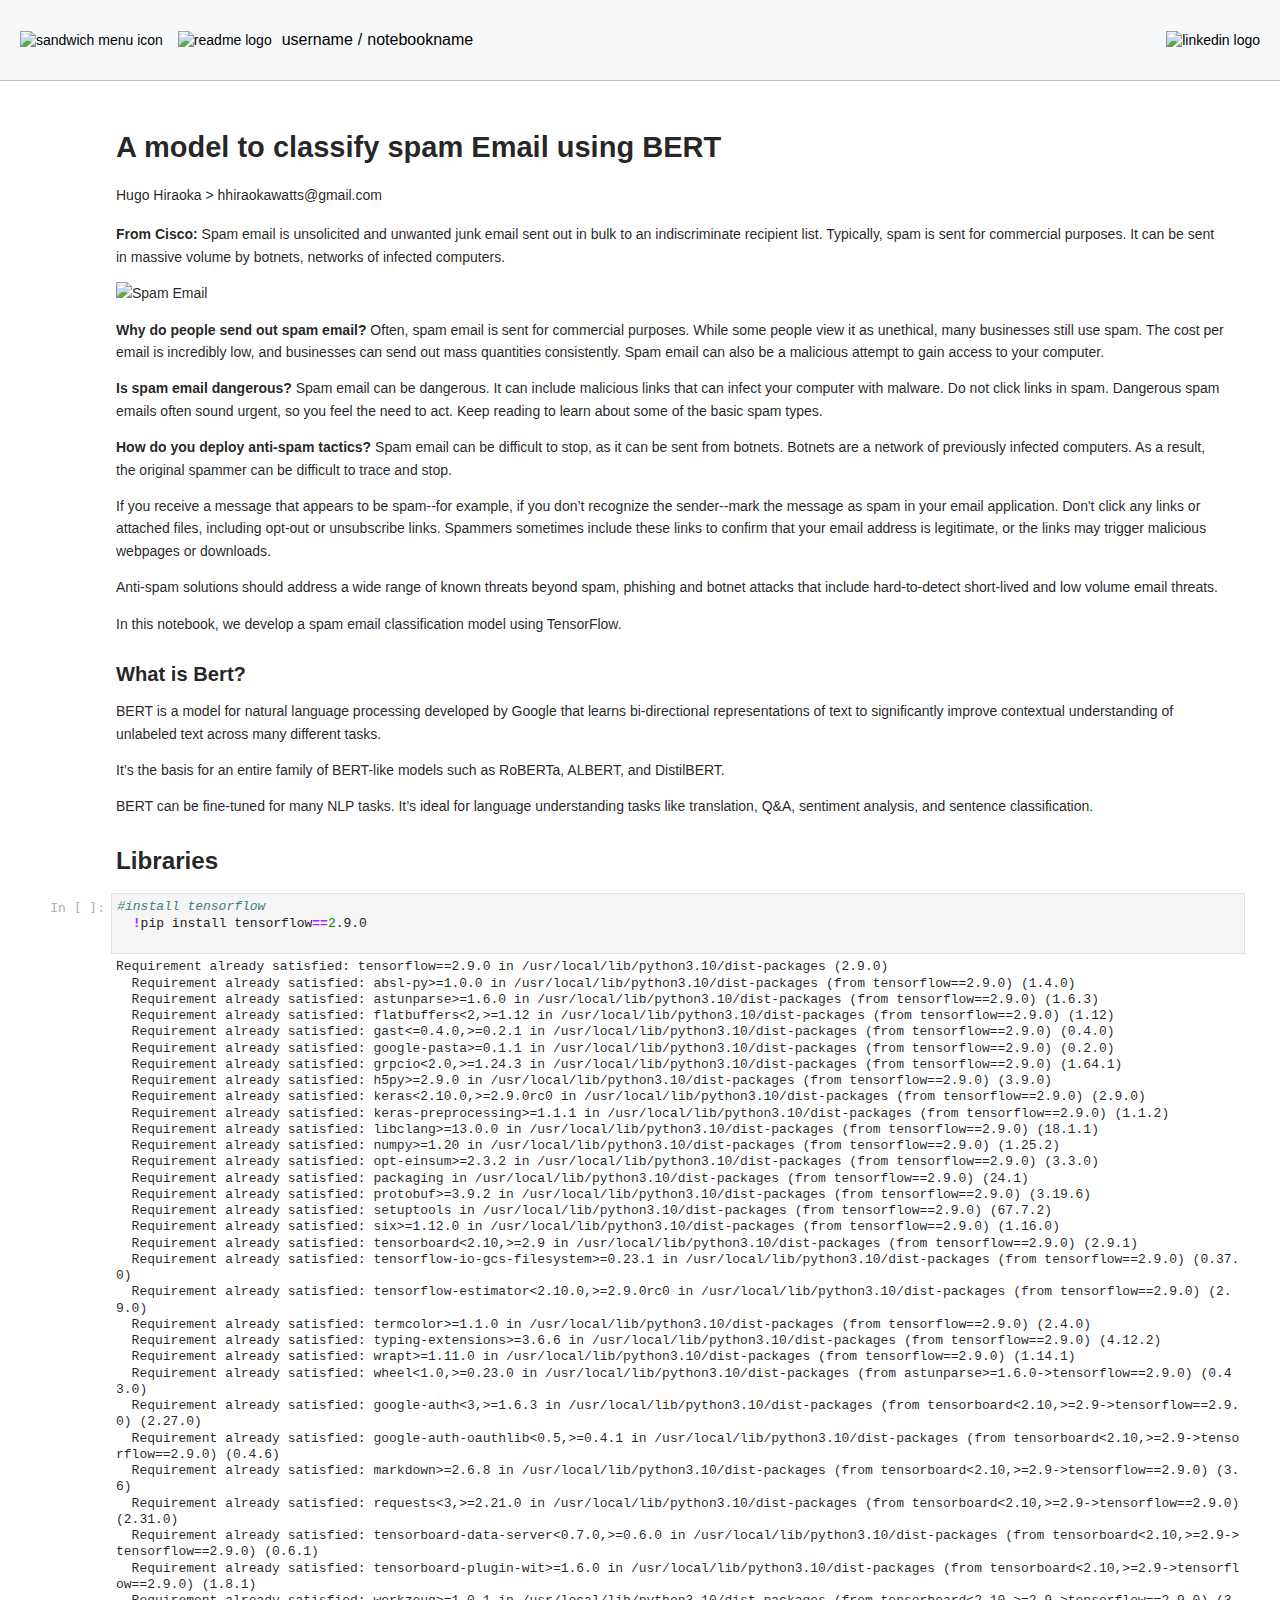
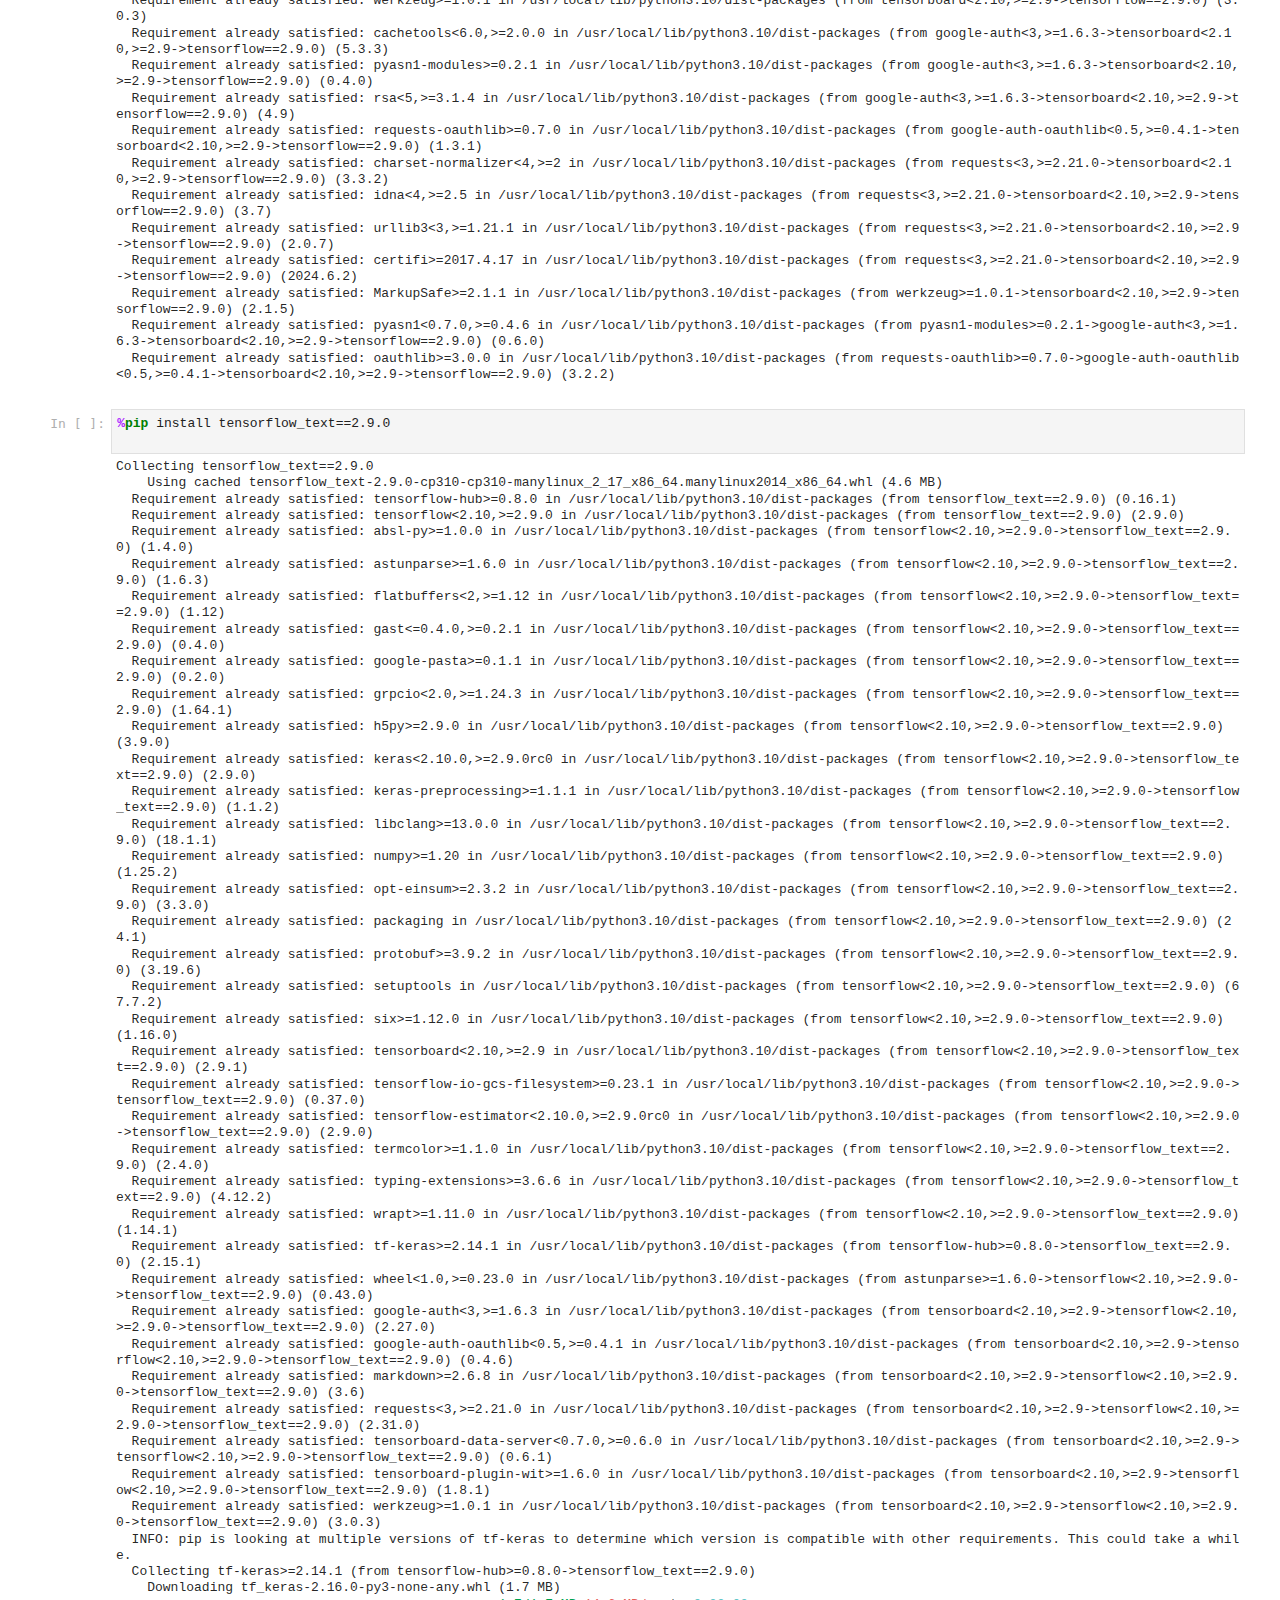
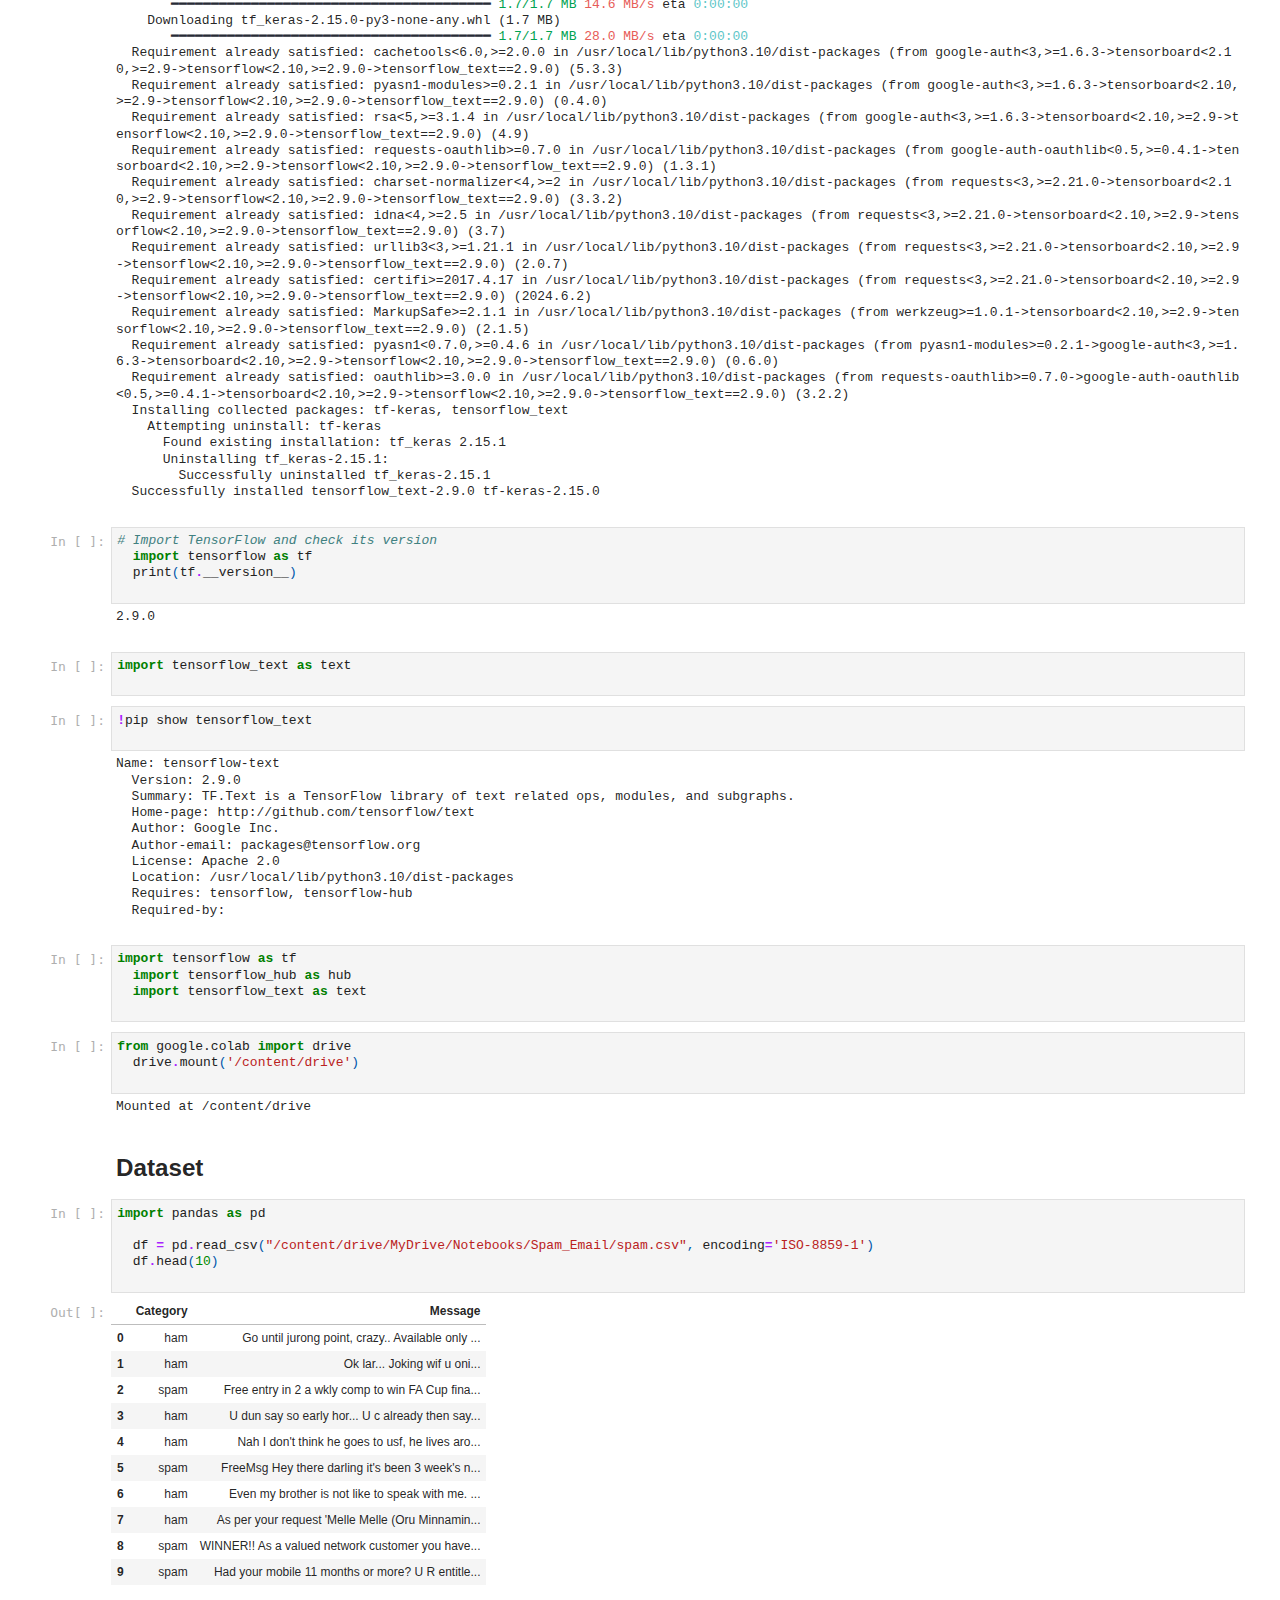
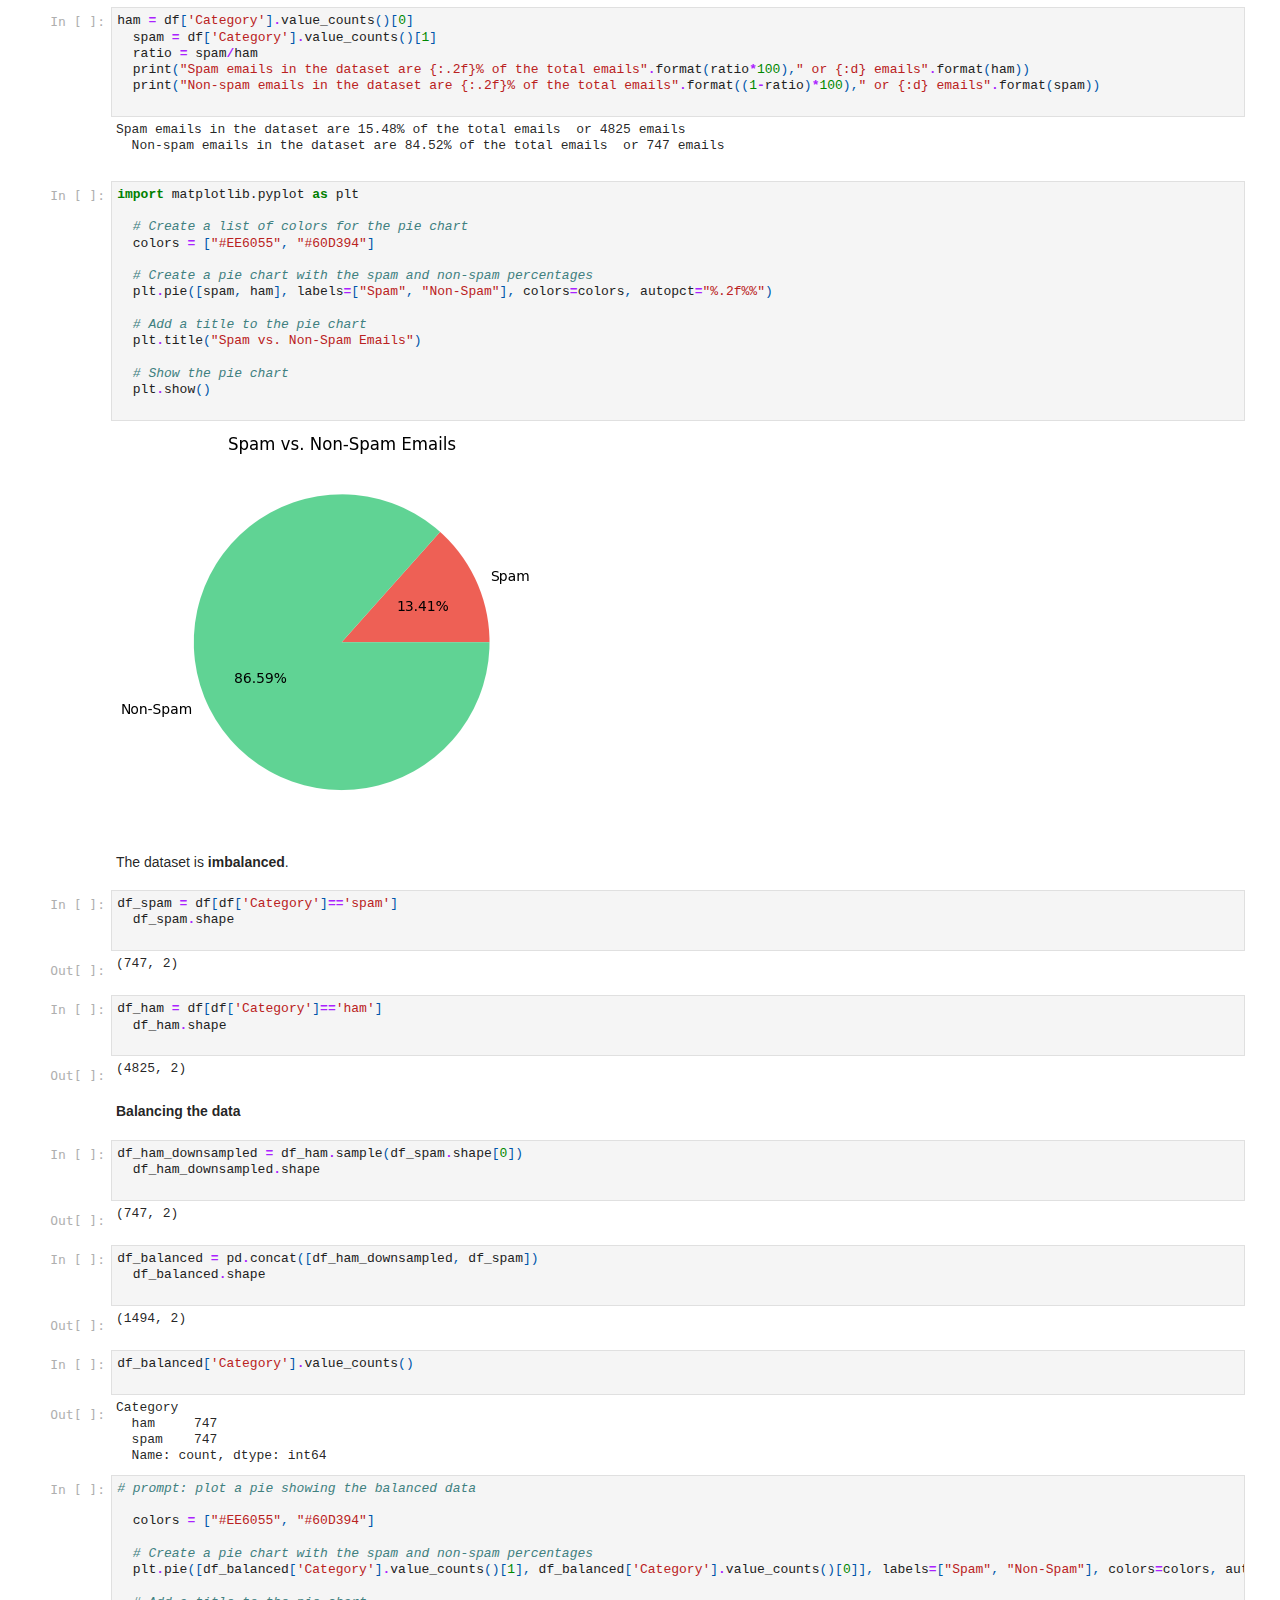
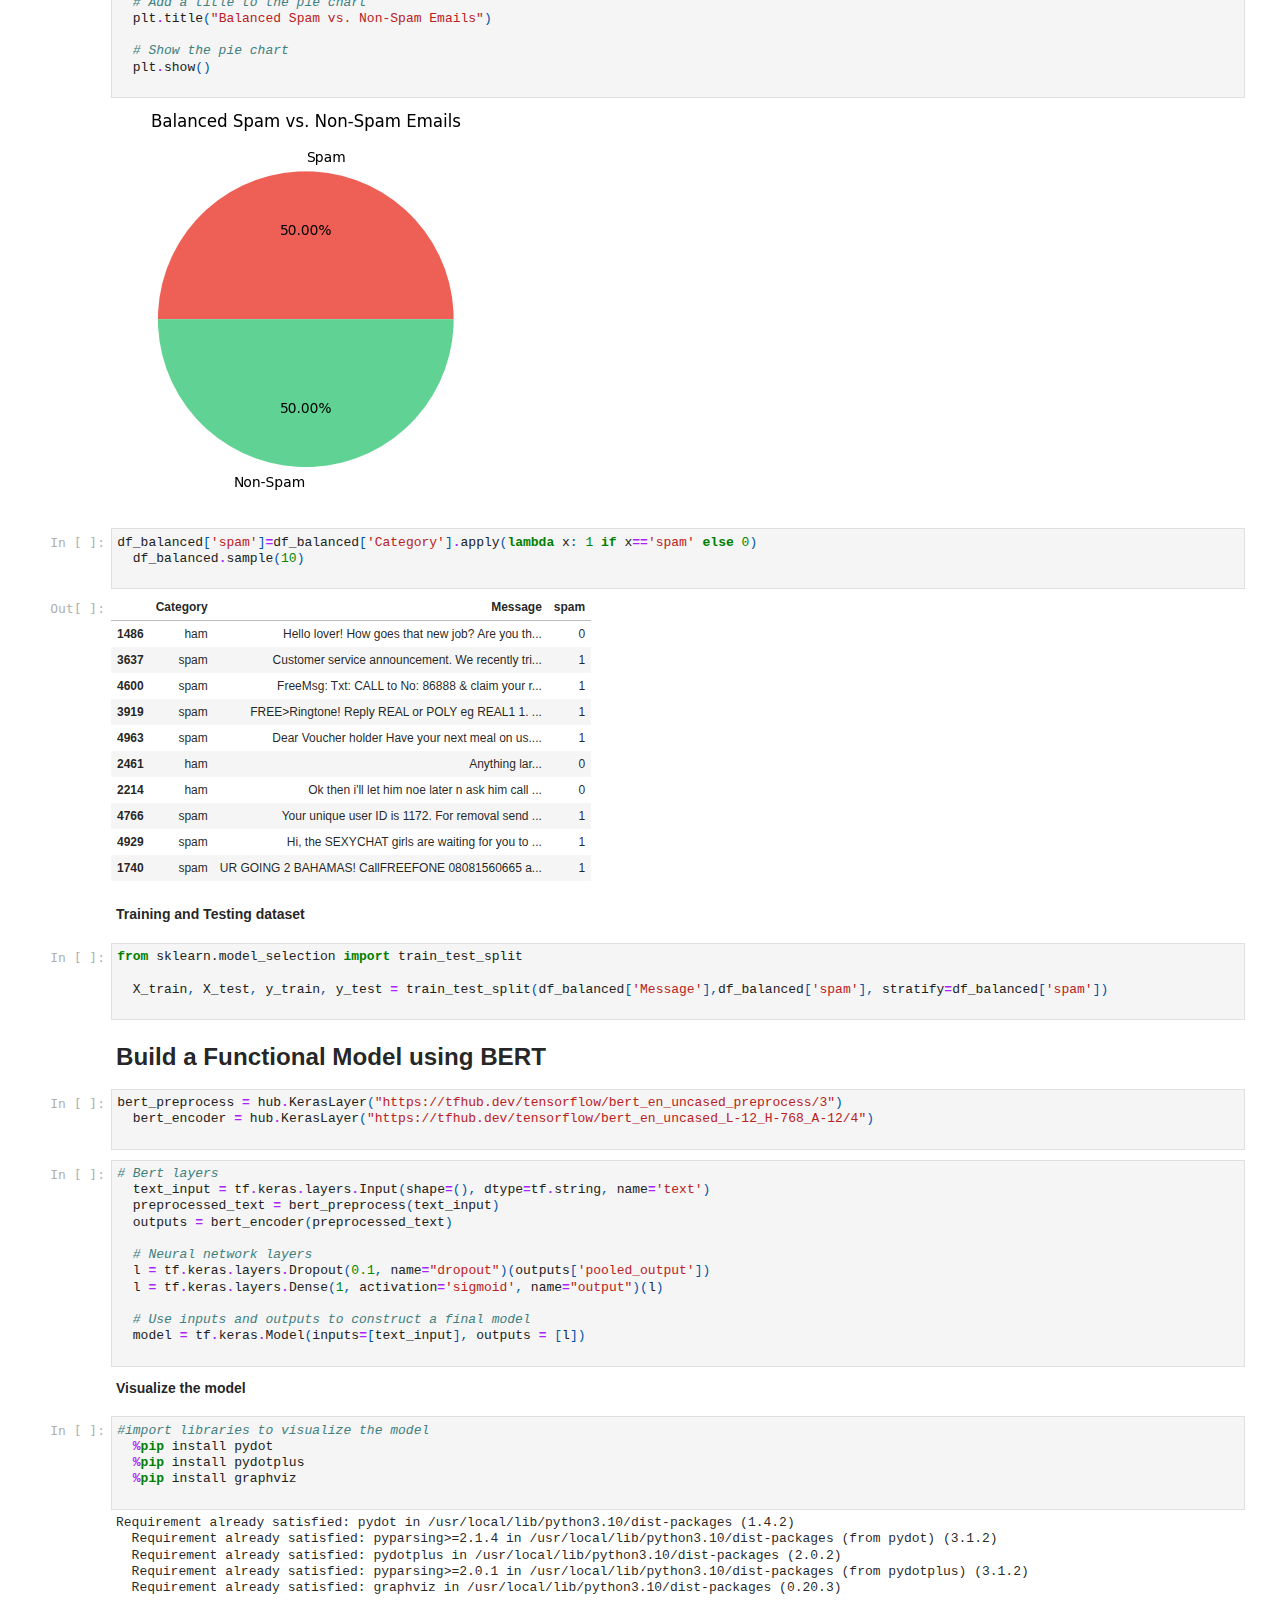
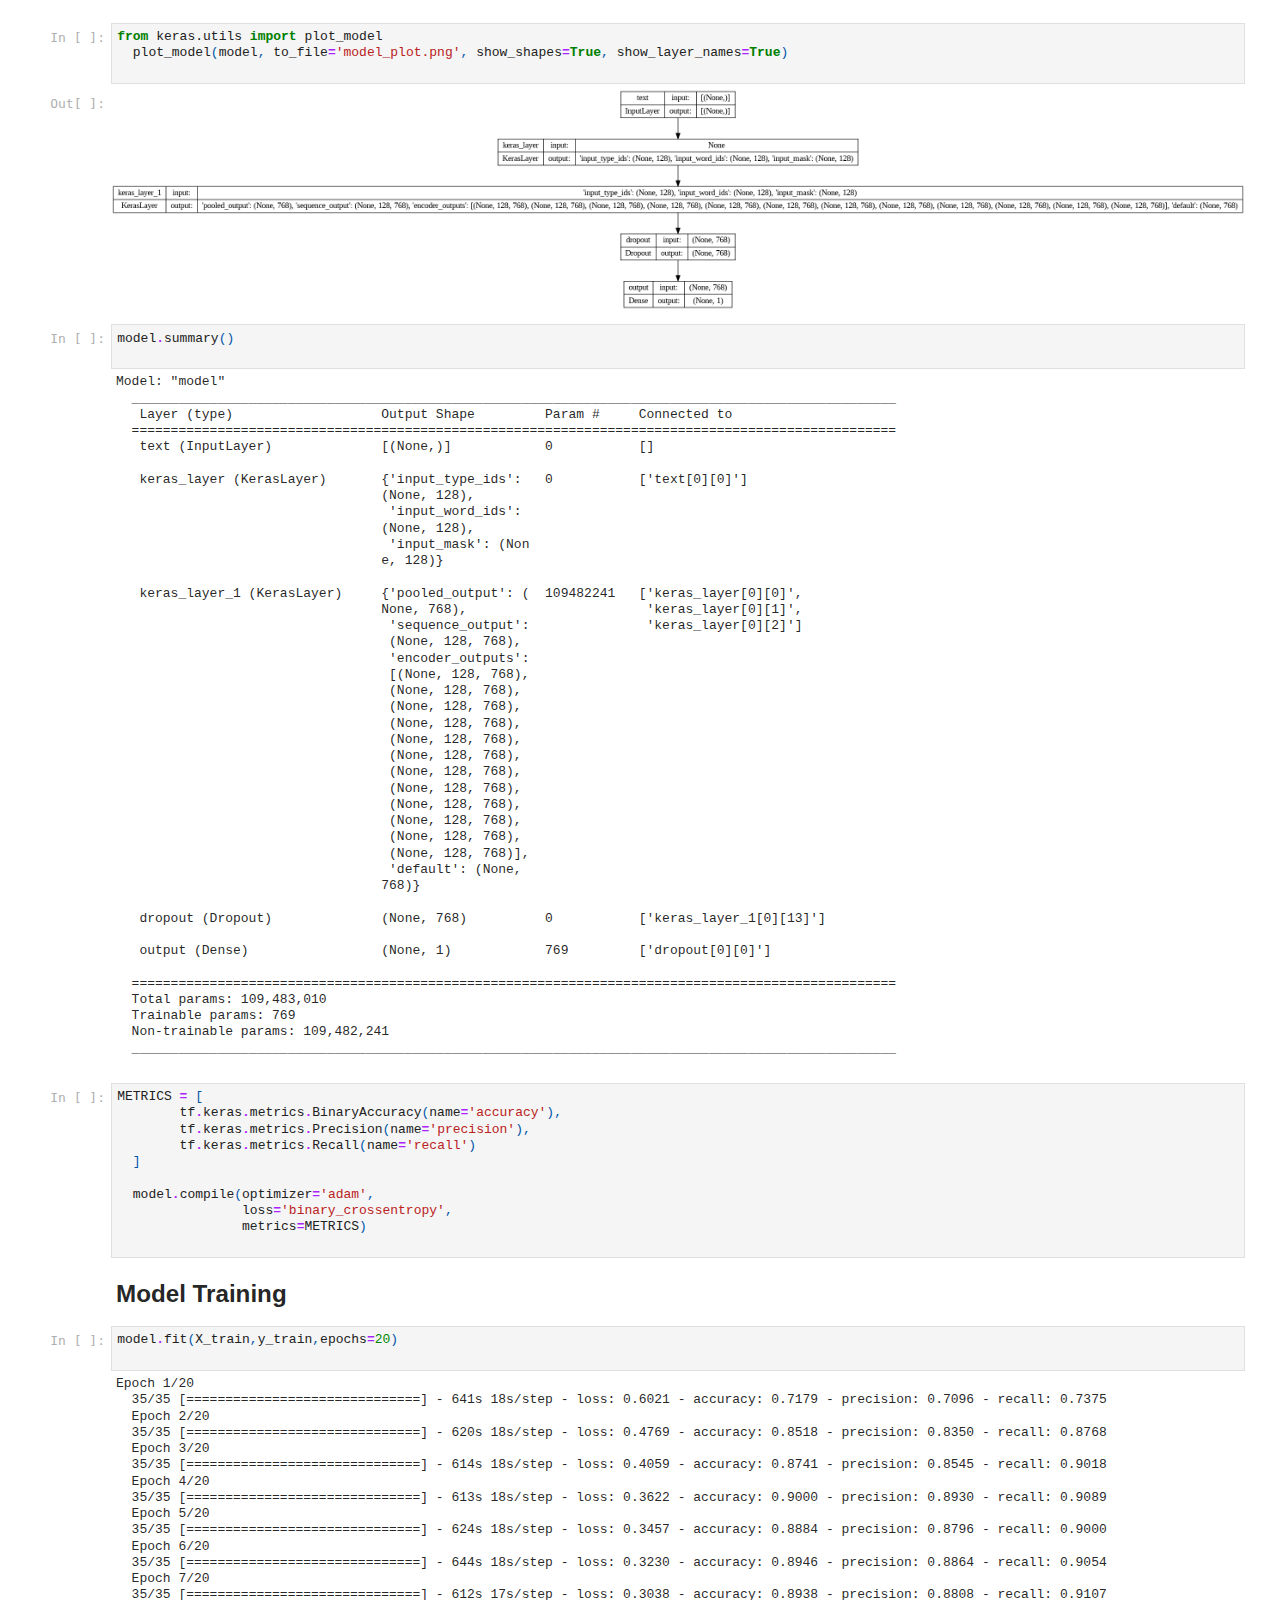
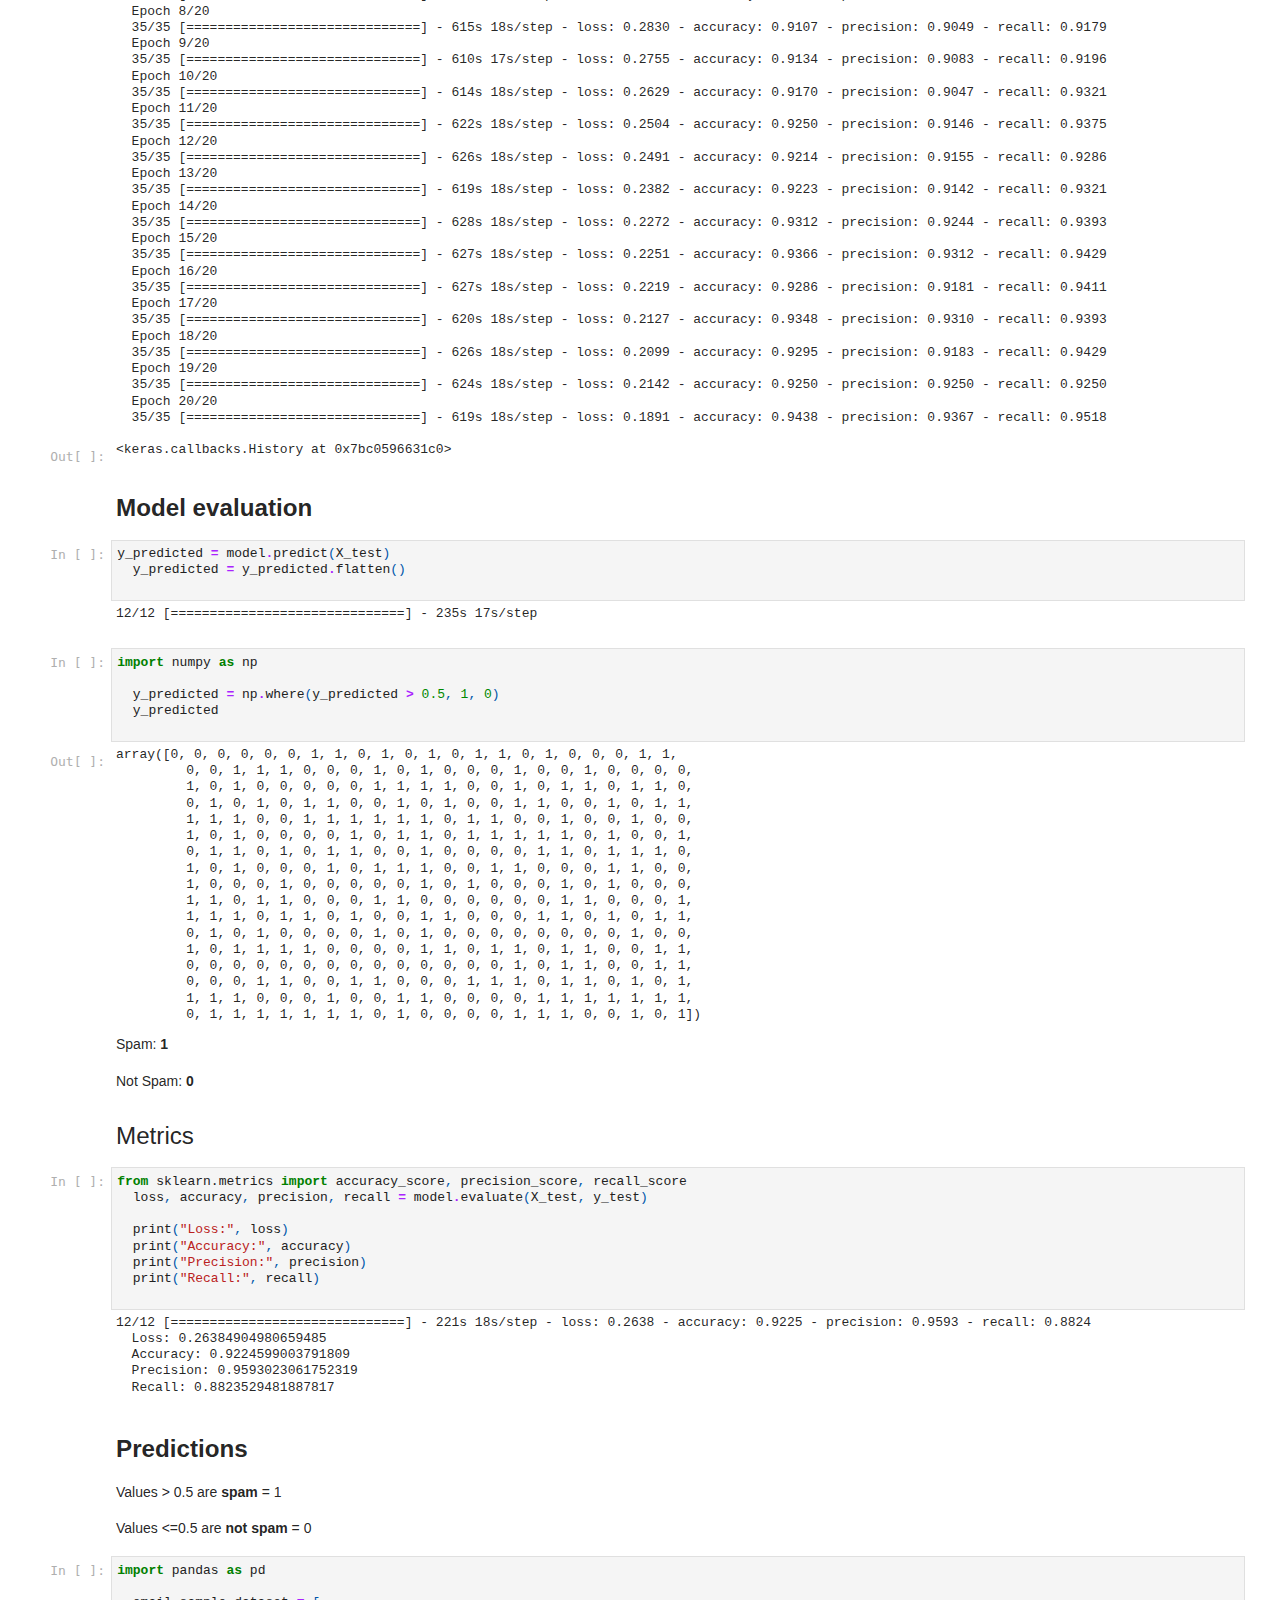
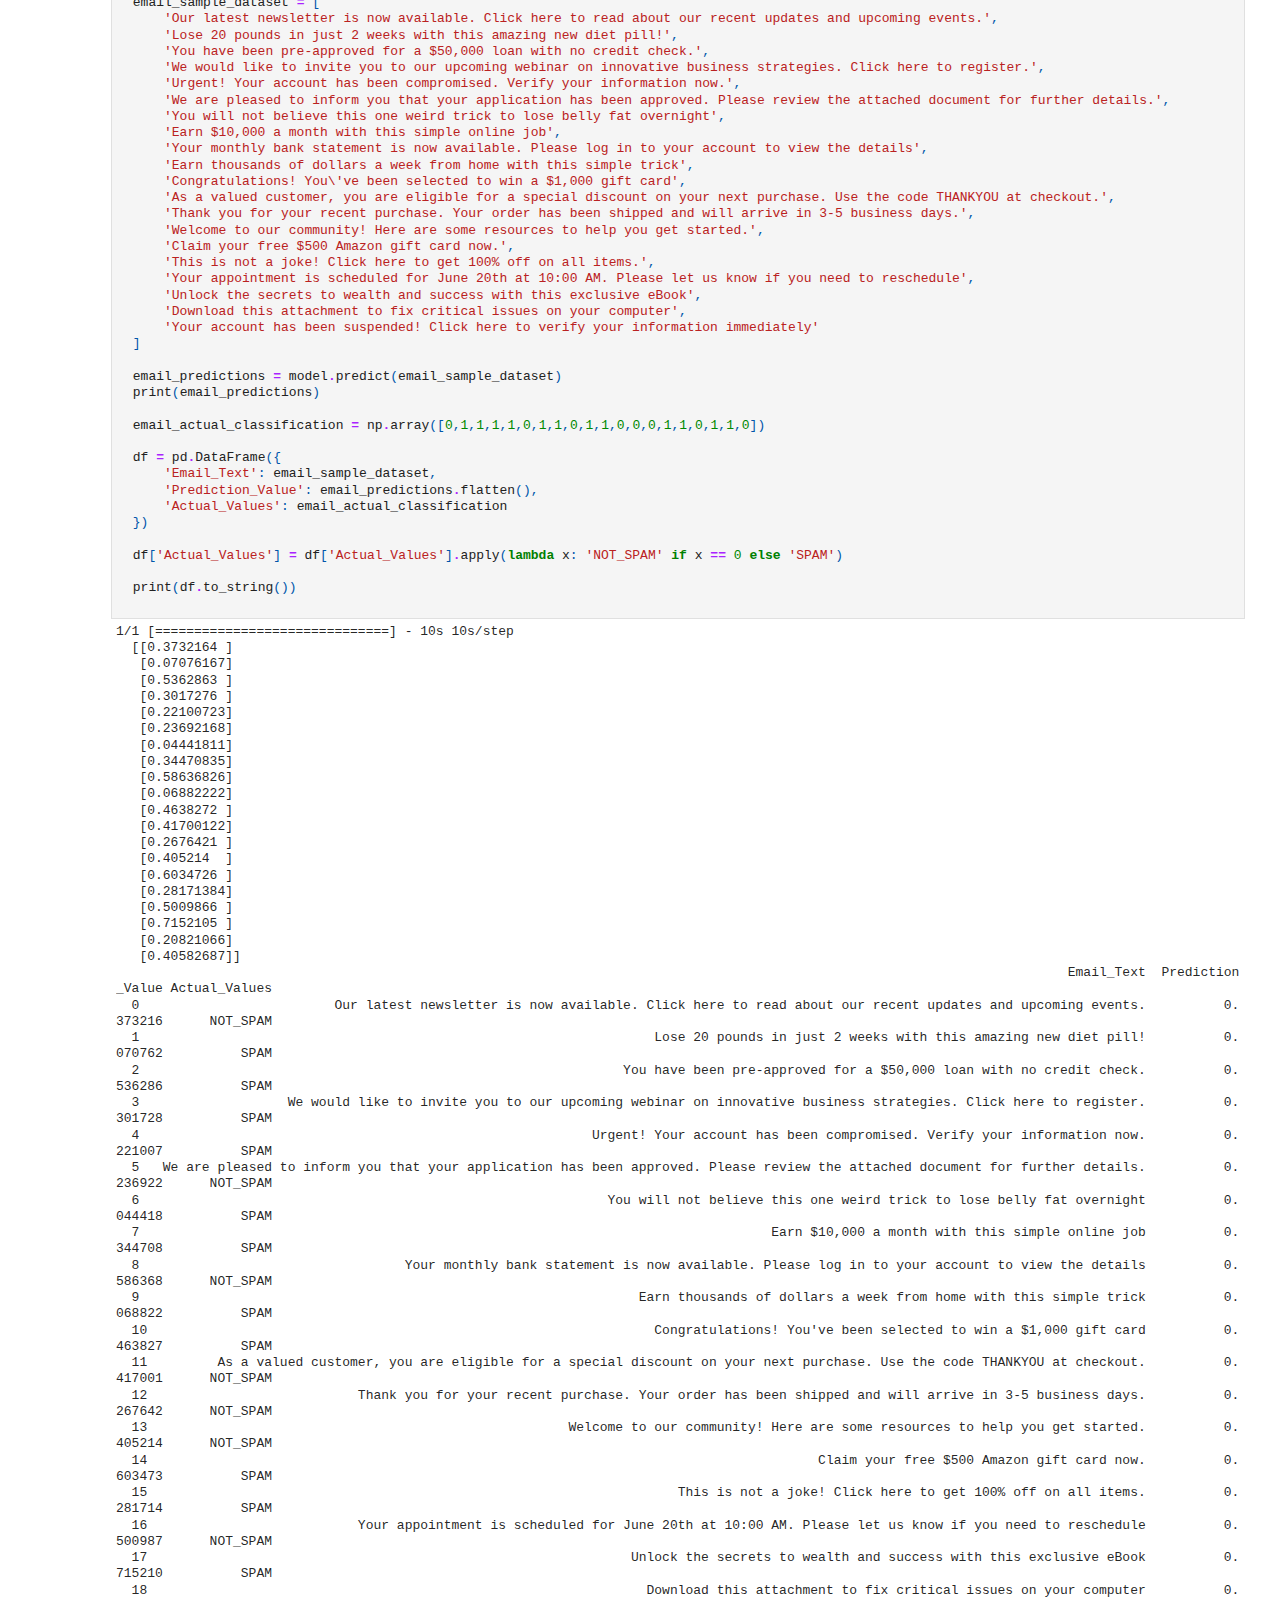
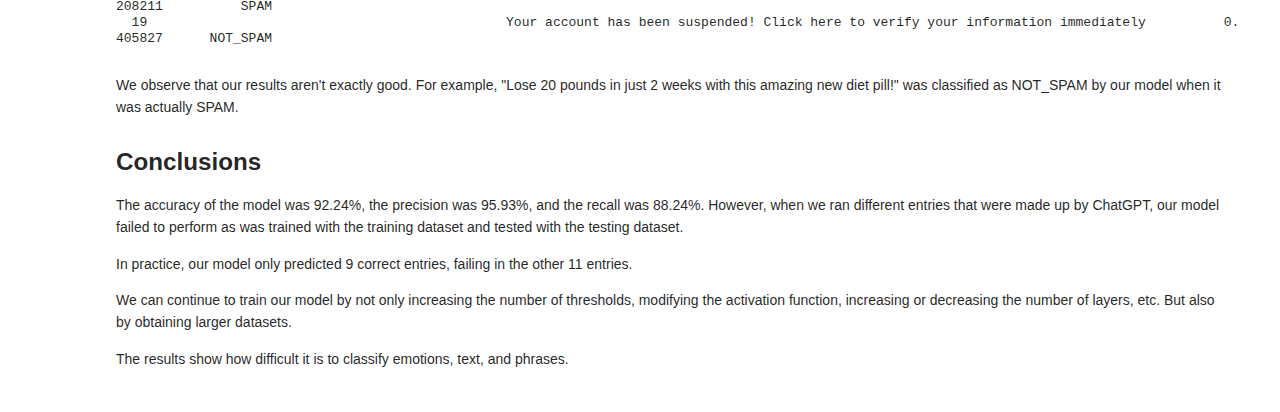
==== html/Spam_Email_Classification_Using_BERT.html @ 84a0e03e "Update Spam_Email_Classification_Using_BERT.html" ====
<!DOCTYPE html>
<html lang="en">
<head>
    <meta charset="UTF-8">
    <meta name="viewport" content="width=device-width, initial-scale=1.0">
    <title>Classifying SPAM Email using BERT</title>
    <link rel="icon" type="image/png" href="https://i.imgur.com/IUThkpz.png">
    <link rel="stylesheet" href="/html/css/style_default_jpnb.css">
    <link rel="stylesheet" href="/html/css/style_root_jpnb.css">
    <link rel="stylesheet" href="/html/css/style_this_jpnb.css">
    <script src="https://cdnjs.cloudflare.com/ajax/libs/require.js/2.1.10/require.min.js"></script>
    <script src="https://cdnjs.cloudflare.com/ajax/libs/mathjax/2.7.7/latest.js?config=TeX-AMS_CHTML-full,Safe"> </script>
    <script src="/html/js/default_jpnb.js"></script>
    <script src="/html/js/this_jpnb.js"></script>

</head>

<body>

<div class="topnav">

  <!-- menu icon -->
    <div class="menu" onclick="openNav()">
        <img src="https://i.imgur.com/5QTyC8t.png" alt="sandwich menu icon" width="40" height="40">
    </div>

  <!-- logo Github Readme -->
  <div>
    <a href="#" class="readme-logo tooltip">
        <img src="https://i.imgur.com/Tx6W1vk.png" alt="readme logo" width="42" height="42"
        onmouseover="this.src='https://i.imgur.com/MhDLJoQ.png'"
        onmouseout="this.src='https://i.imgur.com/Tx6W1vk.png'">
        <span class = "tooltiptext">Read Me</span>
    </a>
  </div>

  <!-- Redirects -->
  <div>
    <a href="#" class="text-link tooltip github-overview-link github-overview-name">username
      <span class = "tooltiptext">Go to Overview</span>
    </a>
  </div>
  <div>
  <span class="separator">/</span>
</div>
<div>
  <a href="#" class="text-link tooltip notebookname-link repo-link">notebookname
    <span class = "tooltiptext">Go to Repo</span>
  </a>
</div>
  <a href="#" class="linkedin-logo">
        <img src="https://i.imgur.com/BMiO4ZT.png" alt="linkedin logo" width="40" height="40"
            onmouseover="this.src='https://i.imgur.com/v4r7fEl.png'"
            onmouseout="this.src='https://i.imgur.com/BMiO4ZT.png'">
  </a>
</div>

<div id="mySidenav" class="sidenav">
    <div class="top-row">
        <a href="javascript:void(0)" class="closebtn" onclick="closeNav()">
            <img src="https://i.imgur.com/RwoiHv7.png" alt="close button" width="40" height="40"
                 onmouseover="this.src='https://i.imgur.com/4j71j92.png'"
                 onmouseout="this.src='https://i.imgur.com/RwoiHv7.png'">
        </a>
        <a href="#" class="sidenav-github">
            <img src="https://i.imgur.com/wZhK0QJ.png" alt="github logo" width="40" height="40">
        </a>
    </div>

<!-- github pages: username.github.io -->
    <div class="menu-opt1-group">
        <a href="#" class="menu-opt1">
            <img src="https://i.imgur.com/lYqE3UX.png" alt="menu option 1 logo" width="30" height="30" class="menu-opt1-logo">
            <span class="menu-opt1-txt">Home</span>
        </a>
    </div>

<!--github repositories tab-->
    <div class="menu-opt2-group">
        <a href="#" class="menu-opt2">
            <img src="https://i.imgur.com/DLN6L4t.png" alt="menu option 2 logo" width="30" height="30" class="menu-opt2-logo">
            <span class="menu-opt2-txt">My Repositories</span>
        </a>
    </div>

<!-- google portfolio tab -->
<div class="menu-opt3-group">
    <a href="#" class="menu-opt3">
        <img src="https://i.imgur.com/y32xVjU.png" alt="menu option 3 logo" width="30" height="30" class="menu-opt3-logo">
        <span class="menu-opt3-txt">Portfolio</span>
    </a>
</div>

<!-- google site bio tab -->
<div class="menu-opt4-group">
    <a href="#" class="menu-opt4">
        <img src="#" alt="menu option 4 logo" width="24" height="24" class="menu-opt4-logo">
        <span class="menu-opt4-txt">Bio</span>
    </a>
</div>

<div class="menu-kaggle-group">
  <a href="#" class="menu-kaggle">
    <img src="https://i.imgur.com/mgzKTjJ.png" alt="kaggle profile logo" width="24" height="24" class="kaggle-profile-logo">
      <img src="https://i.imgur.com/LEefLUF.png" alt="kaggle brand logo" height="20">
    </a>
</div>

<!-- Divider Line -->
<div class="menu-divider"></div>

<div class="menu-opt5-group">
     <a href="#" class="menu-opt5">
         <span class="menu-repository-txt">List of Repositories</span>
     </a>
</div>

<!--<div class="repositories">-->
<ul id="repositories-list">
         <!-- This is where dynamic content will be added -->
    </ul>
<!--</div>-->


</div>

<!-- ENTER CONTENT BELOW -->

<div class="content">

<script> init_mathjax();</script>

  <div class="jp-Notebook" data-jp-theme-light="true" data-jp-theme-name="JupyterLab Light">

  <div class="jp-Cell jp-MarkdownCell jp-Notebook-cell">
  <div class="jp-Cell-inputWrapper">
  <div class="jp-Collapser jp-InputCollapser jp-Cell-inputCollapser">
  </div>
  <div class="jp-InputArea jp-Cell-inputArea"><div class="jp-InputPrompt jp-InputArea-prompt">
  </div><div class="jp-RenderedHTMLCommon jp-RenderedMarkdown jp-MarkdownOutput " data-mime-type="text/markdown">
  <h1 id="A-model-to-classify-spam-Email-using-BERT"><strong>A model to classify spam Email using BERT</strong><a class="anchor-link" href="#A-model-to-classify-spam-Email-using-BERT">&#182;</a></h1>
  </div>
  </div>
  </div>
  </div>
  <div class="jp-Cell jp-MarkdownCell jp-Notebook-cell">
  <div class="jp-Cell-inputWrapper">
  <div class="jp-Collapser jp-InputCollapser jp-Cell-inputCollapser">
  </div>
  <div class="jp-InputArea jp-Cell-inputArea"><div class="jp-InputPrompt jp-InputArea-prompt">
  </div><div class="jp-RenderedHTMLCommon jp-RenderedMarkdown jp-MarkdownOutput " data-mime-type="text/markdown">
  <p>Hugo Hiraoka &gt; hhiraokawatts@gmail.com</p>

  </div>
  </div>
  </div>
  </div>
  <div class="jp-Cell jp-MarkdownCell jp-Notebook-cell">
  <div class="jp-Cell-inputWrapper">
  <div class="jp-Collapser jp-InputCollapser jp-Cell-inputCollapser">
  </div>
  <div class="jp-InputArea jp-Cell-inputArea"><div class="jp-InputPrompt jp-InputArea-prompt">
  </div><div class="jp-RenderedHTMLCommon jp-RenderedMarkdown jp-MarkdownOutput " data-mime-type="text/markdown">
  <p><strong>From Cisco:</strong>
  Spam email is unsolicited and unwanted junk email sent out in bulk to an indiscriminate recipient list. Typically, spam is sent for commercial purposes. It can be sent in massive volume by botnets, networks of infected computers.</p>
  <p><img src="https://i.imgur.com/uu13RAq.jpg" alt="Spam Email"></p>
  <p><strong>Why do people send out spam email?</strong>
  Often, spam email is sent for commercial purposes. While some people view it as unethical, many businesses still use spam. The cost per email is incredibly low, and businesses can send out mass quantities consistently. Spam email can also be a malicious attempt to gain access to your computer.</p>
  <p><strong>Is spam email dangerous?</strong>
  Spam email can be dangerous. It can include malicious links that can infect your computer with malware. Do not click links in spam. Dangerous spam emails often sound urgent, so you feel the need to act. Keep reading to learn about some of the basic spam types.</p>
  <p><strong>How do you deploy anti-spam tactics?</strong>
  Spam email can be difficult to stop, as it can be sent from botnets. Botnets are a network of previously infected computers. As a result, the original spammer can be difficult to trace and stop.</p>
  <p>If you receive a message that appears to be spam--for example, if you don’t recognize the sender--mark the message as spam in your email application. Don't click any links or attached files, including opt-out or unsubscribe links. Spammers sometimes include these links to confirm that your email address is legitimate, or the links may trigger malicious webpages or downloads.</p>
  <p>Anti-spam solutions should address a wide range of known threats beyond spam, phishing and botnet attacks that include hard-to-detect short-lived and low volume email threats.</p>
  <p>In this notebook, we develop a spam email classification model using TensorFlow.</p>

  </div>
  </div>
  </div>
  </div>
  <div class="jp-Cell jp-MarkdownCell jp-Notebook-cell">
  <div class="jp-Cell-inputWrapper">
  <div class="jp-Collapser jp-InputCollapser jp-Cell-inputCollapser">
  </div>
  <div class="jp-InputArea jp-Cell-inputArea"><div class="jp-InputPrompt jp-InputArea-prompt">
  </div><div class="jp-RenderedHTMLCommon jp-RenderedMarkdown jp-MarkdownOutput " data-mime-type="text/markdown">
  <h3 id="What-is-Bert?"><strong>What is Bert?</strong><a class="anchor-link" href="#What-is-Bert?">&#182;</a></h3><p>BERT is a model for natural language processing developed by Google that learns bi-directional representations of text to significantly improve contextual understanding of unlabeled text across many different tasks.</p>
  <p>It’s the basis for an entire family of BERT-like models such as RoBERTa, ALBERT, and DistilBERT.</p>
  <p>BERT can be fine-tuned for many NLP tasks. It’s ideal for language understanding tasks like translation, Q&amp;A, sentiment analysis, and sentence classification.</p>

  </div>
  </div>
  </div>
  </div>
  <div class="jp-Cell jp-MarkdownCell jp-Notebook-cell">
  <div class="jp-Cell-inputWrapper">
  <div class="jp-Collapser jp-InputCollapser jp-Cell-inputCollapser">
  </div>
  <div class="jp-InputArea jp-Cell-inputArea"><div class="jp-InputPrompt jp-InputArea-prompt">
  </div><div class="jp-RenderedHTMLCommon jp-RenderedMarkdown jp-MarkdownOutput " data-mime-type="text/markdown">
  <h2 id="Libraries"><strong>Libraries</strong><a class="anchor-link" href="#Libraries">&#182;</a></h2>
  </div>
  </div>
  </div>
  </div><div class="jp-Cell jp-CodeCell jp-Notebook-cell   ">
  <div class="jp-Cell-inputWrapper">
  <div class="jp-Collapser jp-InputCollapser jp-Cell-inputCollapser">
  </div>
  <div class="jp-InputArea jp-Cell-inputArea">
  <div class="jp-InputPrompt jp-InputArea-prompt">In&nbsp;[&nbsp;]:</div>
  <div class="jp-CodeMirrorEditor jp-Editor jp-InputArea-editor" data-type="inline">
       <div class="CodeMirror cm-s-jupyter">
  <div class=" highlight hl-ipython3"><pre><span></span><span class="c1">#install tensorflow</span>
  <span class="o">!</span>pip<span class="w"> </span>install<span class="w"> </span><span class="nv">tensorflow</span><span class="o">==</span><span class="m">2</span>.9.0
  </pre></div>

       </div>
  </div>
  </div>
  </div>

  <div class="jp-Cell-outputWrapper">
  <div class="jp-Collapser jp-OutputCollapser jp-Cell-outputCollapser">
  </div>


  <div class="jp-OutputArea jp-Cell-outputArea">

  <div class="jp-OutputArea-child">


      <div class="jp-OutputPrompt jp-OutputArea-prompt"></div>


  <div class="jp-RenderedText jp-OutputArea-output" data-mime-type="text/plain">
  <pre>Requirement already satisfied: tensorflow==2.9.0 in /usr/local/lib/python3.10/dist-packages (2.9.0)
  Requirement already satisfied: absl-py&gt;=1.0.0 in /usr/local/lib/python3.10/dist-packages (from tensorflow==2.9.0) (1.4.0)
  Requirement already satisfied: astunparse&gt;=1.6.0 in /usr/local/lib/python3.10/dist-packages (from tensorflow==2.9.0) (1.6.3)
  Requirement already satisfied: flatbuffers&lt;2,&gt;=1.12 in /usr/local/lib/python3.10/dist-packages (from tensorflow==2.9.0) (1.12)
  Requirement already satisfied: gast&lt;=0.4.0,&gt;=0.2.1 in /usr/local/lib/python3.10/dist-packages (from tensorflow==2.9.0) (0.4.0)
  Requirement already satisfied: google-pasta&gt;=0.1.1 in /usr/local/lib/python3.10/dist-packages (from tensorflow==2.9.0) (0.2.0)
  Requirement already satisfied: grpcio&lt;2.0,&gt;=1.24.3 in /usr/local/lib/python3.10/dist-packages (from tensorflow==2.9.0) (1.64.1)
  Requirement already satisfied: h5py&gt;=2.9.0 in /usr/local/lib/python3.10/dist-packages (from tensorflow==2.9.0) (3.9.0)
  Requirement already satisfied: keras&lt;2.10.0,&gt;=2.9.0rc0 in /usr/local/lib/python3.10/dist-packages (from tensorflow==2.9.0) (2.9.0)
  Requirement already satisfied: keras-preprocessing&gt;=1.1.1 in /usr/local/lib/python3.10/dist-packages (from tensorflow==2.9.0) (1.1.2)
  Requirement already satisfied: libclang&gt;=13.0.0 in /usr/local/lib/python3.10/dist-packages (from tensorflow==2.9.0) (18.1.1)
  Requirement already satisfied: numpy&gt;=1.20 in /usr/local/lib/python3.10/dist-packages (from tensorflow==2.9.0) (1.25.2)
  Requirement already satisfied: opt-einsum&gt;=2.3.2 in /usr/local/lib/python3.10/dist-packages (from tensorflow==2.9.0) (3.3.0)
  Requirement already satisfied: packaging in /usr/local/lib/python3.10/dist-packages (from tensorflow==2.9.0) (24.1)
  Requirement already satisfied: protobuf&gt;=3.9.2 in /usr/local/lib/python3.10/dist-packages (from tensorflow==2.9.0) (3.19.6)
  Requirement already satisfied: setuptools in /usr/local/lib/python3.10/dist-packages (from tensorflow==2.9.0) (67.7.2)
  Requirement already satisfied: six&gt;=1.12.0 in /usr/local/lib/python3.10/dist-packages (from tensorflow==2.9.0) (1.16.0)
  Requirement already satisfied: tensorboard&lt;2.10,&gt;=2.9 in /usr/local/lib/python3.10/dist-packages (from tensorflow==2.9.0) (2.9.1)
  Requirement already satisfied: tensorflow-io-gcs-filesystem&gt;=0.23.1 in /usr/local/lib/python3.10/dist-packages (from tensorflow==2.9.0) (0.37.0)
  Requirement already satisfied: tensorflow-estimator&lt;2.10.0,&gt;=2.9.0rc0 in /usr/local/lib/python3.10/dist-packages (from tensorflow==2.9.0) (2.9.0)
  Requirement already satisfied: termcolor&gt;=1.1.0 in /usr/local/lib/python3.10/dist-packages (from tensorflow==2.9.0) (2.4.0)
  Requirement already satisfied: typing-extensions&gt;=3.6.6 in /usr/local/lib/python3.10/dist-packages (from tensorflow==2.9.0) (4.12.2)
  Requirement already satisfied: wrapt&gt;=1.11.0 in /usr/local/lib/python3.10/dist-packages (from tensorflow==2.9.0) (1.14.1)
  Requirement already satisfied: wheel&lt;1.0,&gt;=0.23.0 in /usr/local/lib/python3.10/dist-packages (from astunparse&gt;=1.6.0-&gt;tensorflow==2.9.0) (0.43.0)
  Requirement already satisfied: google-auth&lt;3,&gt;=1.6.3 in /usr/local/lib/python3.10/dist-packages (from tensorboard&lt;2.10,&gt;=2.9-&gt;tensorflow==2.9.0) (2.27.0)
  Requirement already satisfied: google-auth-oauthlib&lt;0.5,&gt;=0.4.1 in /usr/local/lib/python3.10/dist-packages (from tensorboard&lt;2.10,&gt;=2.9-&gt;tensorflow==2.9.0) (0.4.6)
  Requirement already satisfied: markdown&gt;=2.6.8 in /usr/local/lib/python3.10/dist-packages (from tensorboard&lt;2.10,&gt;=2.9-&gt;tensorflow==2.9.0) (3.6)
  Requirement already satisfied: requests&lt;3,&gt;=2.21.0 in /usr/local/lib/python3.10/dist-packages (from tensorboard&lt;2.10,&gt;=2.9-&gt;tensorflow==2.9.0) (2.31.0)
  Requirement already satisfied: tensorboard-data-server&lt;0.7.0,&gt;=0.6.0 in /usr/local/lib/python3.10/dist-packages (from tensorboard&lt;2.10,&gt;=2.9-&gt;tensorflow==2.9.0) (0.6.1)
  Requirement already satisfied: tensorboard-plugin-wit&gt;=1.6.0 in /usr/local/lib/python3.10/dist-packages (from tensorboard&lt;2.10,&gt;=2.9-&gt;tensorflow==2.9.0) (1.8.1)
  Requirement already satisfied: werkzeug&gt;=1.0.1 in /usr/local/lib/python3.10/dist-packages (from tensorboard&lt;2.10,&gt;=2.9-&gt;tensorflow==2.9.0) (3.0.3)
  Requirement already satisfied: cachetools&lt;6.0,&gt;=2.0.0 in /usr/local/lib/python3.10/dist-packages (from google-auth&lt;3,&gt;=1.6.3-&gt;tensorboard&lt;2.10,&gt;=2.9-&gt;tensorflow==2.9.0) (5.3.3)
  Requirement already satisfied: pyasn1-modules&gt;=0.2.1 in /usr/local/lib/python3.10/dist-packages (from google-auth&lt;3,&gt;=1.6.3-&gt;tensorboard&lt;2.10,&gt;=2.9-&gt;tensorflow==2.9.0) (0.4.0)
  Requirement already satisfied: rsa&lt;5,&gt;=3.1.4 in /usr/local/lib/python3.10/dist-packages (from google-auth&lt;3,&gt;=1.6.3-&gt;tensorboard&lt;2.10,&gt;=2.9-&gt;tensorflow==2.9.0) (4.9)
  Requirement already satisfied: requests-oauthlib&gt;=0.7.0 in /usr/local/lib/python3.10/dist-packages (from google-auth-oauthlib&lt;0.5,&gt;=0.4.1-&gt;tensorboard&lt;2.10,&gt;=2.9-&gt;tensorflow==2.9.0) (1.3.1)
  Requirement already satisfied: charset-normalizer&lt;4,&gt;=2 in /usr/local/lib/python3.10/dist-packages (from requests&lt;3,&gt;=2.21.0-&gt;tensorboard&lt;2.10,&gt;=2.9-&gt;tensorflow==2.9.0) (3.3.2)
  Requirement already satisfied: idna&lt;4,&gt;=2.5 in /usr/local/lib/python3.10/dist-packages (from requests&lt;3,&gt;=2.21.0-&gt;tensorboard&lt;2.10,&gt;=2.9-&gt;tensorflow==2.9.0) (3.7)
  Requirement already satisfied: urllib3&lt;3,&gt;=1.21.1 in /usr/local/lib/python3.10/dist-packages (from requests&lt;3,&gt;=2.21.0-&gt;tensorboard&lt;2.10,&gt;=2.9-&gt;tensorflow==2.9.0) (2.0.7)
  Requirement already satisfied: certifi&gt;=2017.4.17 in /usr/local/lib/python3.10/dist-packages (from requests&lt;3,&gt;=2.21.0-&gt;tensorboard&lt;2.10,&gt;=2.9-&gt;tensorflow==2.9.0) (2024.6.2)
  Requirement already satisfied: MarkupSafe&gt;=2.1.1 in /usr/local/lib/python3.10/dist-packages (from werkzeug&gt;=1.0.1-&gt;tensorboard&lt;2.10,&gt;=2.9-&gt;tensorflow==2.9.0) (2.1.5)
  Requirement already satisfied: pyasn1&lt;0.7.0,&gt;=0.4.6 in /usr/local/lib/python3.10/dist-packages (from pyasn1-modules&gt;=0.2.1-&gt;google-auth&lt;3,&gt;=1.6.3-&gt;tensorboard&lt;2.10,&gt;=2.9-&gt;tensorflow==2.9.0) (0.6.0)
  Requirement already satisfied: oauthlib&gt;=3.0.0 in /usr/local/lib/python3.10/dist-packages (from requests-oauthlib&gt;=0.7.0-&gt;google-auth-oauthlib&lt;0.5,&gt;=0.4.1-&gt;tensorboard&lt;2.10,&gt;=2.9-&gt;tensorflow==2.9.0) (3.2.2)
  </pre>
  </div>
  </div>

  </div>

  </div>

  </div><div class="jp-Cell jp-CodeCell jp-Notebook-cell   ">
  <div class="jp-Cell-inputWrapper">
  <div class="jp-Collapser jp-InputCollapser jp-Cell-inputCollapser">
  </div>
  <div class="jp-InputArea jp-Cell-inputArea">
  <div class="jp-InputPrompt jp-InputArea-prompt">In&nbsp;[&nbsp;]:</div>
  <div class="jp-CodeMirrorEditor jp-Editor jp-InputArea-editor" data-type="inline">
       <div class="CodeMirror cm-s-jupyter">
  <div class=" highlight hl-ipython3"><pre><span></span><span class="o">%</span><span class="k">pip</span> install tensorflow_text==2.9.0
  </pre></div>

       </div>
  </div>
  </div>
  </div>

  <div class="jp-Cell-outputWrapper">
  <div class="jp-Collapser jp-OutputCollapser jp-Cell-outputCollapser">
  </div>


  <div class="jp-OutputArea jp-Cell-outputArea">

  <div class="jp-OutputArea-child">


      <div class="jp-OutputPrompt jp-OutputArea-prompt"></div>


  <div class="jp-RenderedText jp-OutputArea-output" data-mime-type="text/plain">
  <pre>Collecting tensorflow_text==2.9.0
    Using cached tensorflow_text-2.9.0-cp310-cp310-manylinux_2_17_x86_64.manylinux2014_x86_64.whl (4.6 MB)
  Requirement already satisfied: tensorflow-hub&gt;=0.8.0 in /usr/local/lib/python3.10/dist-packages (from tensorflow_text==2.9.0) (0.16.1)
  Requirement already satisfied: tensorflow&lt;2.10,&gt;=2.9.0 in /usr/local/lib/python3.10/dist-packages (from tensorflow_text==2.9.0) (2.9.0)
  Requirement already satisfied: absl-py&gt;=1.0.0 in /usr/local/lib/python3.10/dist-packages (from tensorflow&lt;2.10,&gt;=2.9.0-&gt;tensorflow_text==2.9.0) (1.4.0)
  Requirement already satisfied: astunparse&gt;=1.6.0 in /usr/local/lib/python3.10/dist-packages (from tensorflow&lt;2.10,&gt;=2.9.0-&gt;tensorflow_text==2.9.0) (1.6.3)
  Requirement already satisfied: flatbuffers&lt;2,&gt;=1.12 in /usr/local/lib/python3.10/dist-packages (from tensorflow&lt;2.10,&gt;=2.9.0-&gt;tensorflow_text==2.9.0) (1.12)
  Requirement already satisfied: gast&lt;=0.4.0,&gt;=0.2.1 in /usr/local/lib/python3.10/dist-packages (from tensorflow&lt;2.10,&gt;=2.9.0-&gt;tensorflow_text==2.9.0) (0.4.0)
  Requirement already satisfied: google-pasta&gt;=0.1.1 in /usr/local/lib/python3.10/dist-packages (from tensorflow&lt;2.10,&gt;=2.9.0-&gt;tensorflow_text==2.9.0) (0.2.0)
  Requirement already satisfied: grpcio&lt;2.0,&gt;=1.24.3 in /usr/local/lib/python3.10/dist-packages (from tensorflow&lt;2.10,&gt;=2.9.0-&gt;tensorflow_text==2.9.0) (1.64.1)
  Requirement already satisfied: h5py&gt;=2.9.0 in /usr/local/lib/python3.10/dist-packages (from tensorflow&lt;2.10,&gt;=2.9.0-&gt;tensorflow_text==2.9.0) (3.9.0)
  Requirement already satisfied: keras&lt;2.10.0,&gt;=2.9.0rc0 in /usr/local/lib/python3.10/dist-packages (from tensorflow&lt;2.10,&gt;=2.9.0-&gt;tensorflow_text==2.9.0) (2.9.0)
  Requirement already satisfied: keras-preprocessing&gt;=1.1.1 in /usr/local/lib/python3.10/dist-packages (from tensorflow&lt;2.10,&gt;=2.9.0-&gt;tensorflow_text==2.9.0) (1.1.2)
  Requirement already satisfied: libclang&gt;=13.0.0 in /usr/local/lib/python3.10/dist-packages (from tensorflow&lt;2.10,&gt;=2.9.0-&gt;tensorflow_text==2.9.0) (18.1.1)
  Requirement already satisfied: numpy&gt;=1.20 in /usr/local/lib/python3.10/dist-packages (from tensorflow&lt;2.10,&gt;=2.9.0-&gt;tensorflow_text==2.9.0) (1.25.2)
  Requirement already satisfied: opt-einsum&gt;=2.3.2 in /usr/local/lib/python3.10/dist-packages (from tensorflow&lt;2.10,&gt;=2.9.0-&gt;tensorflow_text==2.9.0) (3.3.0)
  Requirement already satisfied: packaging in /usr/local/lib/python3.10/dist-packages (from tensorflow&lt;2.10,&gt;=2.9.0-&gt;tensorflow_text==2.9.0) (24.1)
  Requirement already satisfied: protobuf&gt;=3.9.2 in /usr/local/lib/python3.10/dist-packages (from tensorflow&lt;2.10,&gt;=2.9.0-&gt;tensorflow_text==2.9.0) (3.19.6)
  Requirement already satisfied: setuptools in /usr/local/lib/python3.10/dist-packages (from tensorflow&lt;2.10,&gt;=2.9.0-&gt;tensorflow_text==2.9.0) (67.7.2)
  Requirement already satisfied: six&gt;=1.12.0 in /usr/local/lib/python3.10/dist-packages (from tensorflow&lt;2.10,&gt;=2.9.0-&gt;tensorflow_text==2.9.0) (1.16.0)
  Requirement already satisfied: tensorboard&lt;2.10,&gt;=2.9 in /usr/local/lib/python3.10/dist-packages (from tensorflow&lt;2.10,&gt;=2.9.0-&gt;tensorflow_text==2.9.0) (2.9.1)
  Requirement already satisfied: tensorflow-io-gcs-filesystem&gt;=0.23.1 in /usr/local/lib/python3.10/dist-packages (from tensorflow&lt;2.10,&gt;=2.9.0-&gt;tensorflow_text==2.9.0) (0.37.0)
  Requirement already satisfied: tensorflow-estimator&lt;2.10.0,&gt;=2.9.0rc0 in /usr/local/lib/python3.10/dist-packages (from tensorflow&lt;2.10,&gt;=2.9.0-&gt;tensorflow_text==2.9.0) (2.9.0)
  Requirement already satisfied: termcolor&gt;=1.1.0 in /usr/local/lib/python3.10/dist-packages (from tensorflow&lt;2.10,&gt;=2.9.0-&gt;tensorflow_text==2.9.0) (2.4.0)
  Requirement already satisfied: typing-extensions&gt;=3.6.6 in /usr/local/lib/python3.10/dist-packages (from tensorflow&lt;2.10,&gt;=2.9.0-&gt;tensorflow_text==2.9.0) (4.12.2)
  Requirement already satisfied: wrapt&gt;=1.11.0 in /usr/local/lib/python3.10/dist-packages (from tensorflow&lt;2.10,&gt;=2.9.0-&gt;tensorflow_text==2.9.0) (1.14.1)
  Requirement already satisfied: tf-keras&gt;=2.14.1 in /usr/local/lib/python3.10/dist-packages (from tensorflow-hub&gt;=0.8.0-&gt;tensorflow_text==2.9.0) (2.15.1)
  Requirement already satisfied: wheel&lt;1.0,&gt;=0.23.0 in /usr/local/lib/python3.10/dist-packages (from astunparse&gt;=1.6.0-&gt;tensorflow&lt;2.10,&gt;=2.9.0-&gt;tensorflow_text==2.9.0) (0.43.0)
  Requirement already satisfied: google-auth&lt;3,&gt;=1.6.3 in /usr/local/lib/python3.10/dist-packages (from tensorboard&lt;2.10,&gt;=2.9-&gt;tensorflow&lt;2.10,&gt;=2.9.0-&gt;tensorflow_text==2.9.0) (2.27.0)
  Requirement already satisfied: google-auth-oauthlib&lt;0.5,&gt;=0.4.1 in /usr/local/lib/python3.10/dist-packages (from tensorboard&lt;2.10,&gt;=2.9-&gt;tensorflow&lt;2.10,&gt;=2.9.0-&gt;tensorflow_text==2.9.0) (0.4.6)
  Requirement already satisfied: markdown&gt;=2.6.8 in /usr/local/lib/python3.10/dist-packages (from tensorboard&lt;2.10,&gt;=2.9-&gt;tensorflow&lt;2.10,&gt;=2.9.0-&gt;tensorflow_text==2.9.0) (3.6)
  Requirement already satisfied: requests&lt;3,&gt;=2.21.0 in /usr/local/lib/python3.10/dist-packages (from tensorboard&lt;2.10,&gt;=2.9-&gt;tensorflow&lt;2.10,&gt;=2.9.0-&gt;tensorflow_text==2.9.0) (2.31.0)
  Requirement already satisfied: tensorboard-data-server&lt;0.7.0,&gt;=0.6.0 in /usr/local/lib/python3.10/dist-packages (from tensorboard&lt;2.10,&gt;=2.9-&gt;tensorflow&lt;2.10,&gt;=2.9.0-&gt;tensorflow_text==2.9.0) (0.6.1)
  Requirement already satisfied: tensorboard-plugin-wit&gt;=1.6.0 in /usr/local/lib/python3.10/dist-packages (from tensorboard&lt;2.10,&gt;=2.9-&gt;tensorflow&lt;2.10,&gt;=2.9.0-&gt;tensorflow_text==2.9.0) (1.8.1)
  Requirement already satisfied: werkzeug&gt;=1.0.1 in /usr/local/lib/python3.10/dist-packages (from tensorboard&lt;2.10,&gt;=2.9-&gt;tensorflow&lt;2.10,&gt;=2.9.0-&gt;tensorflow_text==2.9.0) (3.0.3)
  INFO: pip is looking at multiple versions of tf-keras to determine which version is compatible with other requirements. This could take a while.
  Collecting tf-keras&gt;=2.14.1 (from tensorflow-hub&gt;=0.8.0-&gt;tensorflow_text==2.9.0)
    Downloading tf_keras-2.16.0-py3-none-any.whl (1.7 MB)
       <span class="ansi-black-intense-fg">━━━━━━━━━━━━━━━━━━━━━━━━━━━━━━━━━━━━━━━━</span> <span class="ansi-green-fg">1.7/1.7 MB</span> <span class="ansi-red-fg">14.6 MB/s</span> eta <span class="ansi-cyan-fg">0:00:00</span>
    Downloading tf_keras-2.15.0-py3-none-any.whl (1.7 MB)
       <span class="ansi-black-intense-fg">━━━━━━━━━━━━━━━━━━━━━━━━━━━━━━━━━━━━━━━━</span> <span class="ansi-green-fg">1.7/1.7 MB</span> <span class="ansi-red-fg">28.0 MB/s</span> eta <span class="ansi-cyan-fg">0:00:00</span>
  Requirement already satisfied: cachetools&lt;6.0,&gt;=2.0.0 in /usr/local/lib/python3.10/dist-packages (from google-auth&lt;3,&gt;=1.6.3-&gt;tensorboard&lt;2.10,&gt;=2.9-&gt;tensorflow&lt;2.10,&gt;=2.9.0-&gt;tensorflow_text==2.9.0) (5.3.3)
  Requirement already satisfied: pyasn1-modules&gt;=0.2.1 in /usr/local/lib/python3.10/dist-packages (from google-auth&lt;3,&gt;=1.6.3-&gt;tensorboard&lt;2.10,&gt;=2.9-&gt;tensorflow&lt;2.10,&gt;=2.9.0-&gt;tensorflow_text==2.9.0) (0.4.0)
  Requirement already satisfied: rsa&lt;5,&gt;=3.1.4 in /usr/local/lib/python3.10/dist-packages (from google-auth&lt;3,&gt;=1.6.3-&gt;tensorboard&lt;2.10,&gt;=2.9-&gt;tensorflow&lt;2.10,&gt;=2.9.0-&gt;tensorflow_text==2.9.0) (4.9)
  Requirement already satisfied: requests-oauthlib&gt;=0.7.0 in /usr/local/lib/python3.10/dist-packages (from google-auth-oauthlib&lt;0.5,&gt;=0.4.1-&gt;tensorboard&lt;2.10,&gt;=2.9-&gt;tensorflow&lt;2.10,&gt;=2.9.0-&gt;tensorflow_text==2.9.0) (1.3.1)
  Requirement already satisfied: charset-normalizer&lt;4,&gt;=2 in /usr/local/lib/python3.10/dist-packages (from requests&lt;3,&gt;=2.21.0-&gt;tensorboard&lt;2.10,&gt;=2.9-&gt;tensorflow&lt;2.10,&gt;=2.9.0-&gt;tensorflow_text==2.9.0) (3.3.2)
  Requirement already satisfied: idna&lt;4,&gt;=2.5 in /usr/local/lib/python3.10/dist-packages (from requests&lt;3,&gt;=2.21.0-&gt;tensorboard&lt;2.10,&gt;=2.9-&gt;tensorflow&lt;2.10,&gt;=2.9.0-&gt;tensorflow_text==2.9.0) (3.7)
  Requirement already satisfied: urllib3&lt;3,&gt;=1.21.1 in /usr/local/lib/python3.10/dist-packages (from requests&lt;3,&gt;=2.21.0-&gt;tensorboard&lt;2.10,&gt;=2.9-&gt;tensorflow&lt;2.10,&gt;=2.9.0-&gt;tensorflow_text==2.9.0) (2.0.7)
  Requirement already satisfied: certifi&gt;=2017.4.17 in /usr/local/lib/python3.10/dist-packages (from requests&lt;3,&gt;=2.21.0-&gt;tensorboard&lt;2.10,&gt;=2.9-&gt;tensorflow&lt;2.10,&gt;=2.9.0-&gt;tensorflow_text==2.9.0) (2024.6.2)
  Requirement already satisfied: MarkupSafe&gt;=2.1.1 in /usr/local/lib/python3.10/dist-packages (from werkzeug&gt;=1.0.1-&gt;tensorboard&lt;2.10,&gt;=2.9-&gt;tensorflow&lt;2.10,&gt;=2.9.0-&gt;tensorflow_text==2.9.0) (2.1.5)
  Requirement already satisfied: pyasn1&lt;0.7.0,&gt;=0.4.6 in /usr/local/lib/python3.10/dist-packages (from pyasn1-modules&gt;=0.2.1-&gt;google-auth&lt;3,&gt;=1.6.3-&gt;tensorboard&lt;2.10,&gt;=2.9-&gt;tensorflow&lt;2.10,&gt;=2.9.0-&gt;tensorflow_text==2.9.0) (0.6.0)
  Requirement already satisfied: oauthlib&gt;=3.0.0 in /usr/local/lib/python3.10/dist-packages (from requests-oauthlib&gt;=0.7.0-&gt;google-auth-oauthlib&lt;0.5,&gt;=0.4.1-&gt;tensorboard&lt;2.10,&gt;=2.9-&gt;tensorflow&lt;2.10,&gt;=2.9.0-&gt;tensorflow_text==2.9.0) (3.2.2)
  Installing collected packages: tf-keras, tensorflow_text
    Attempting uninstall: tf-keras
      Found existing installation: tf_keras 2.15.1
      Uninstalling tf_keras-2.15.1:
        Successfully uninstalled tf_keras-2.15.1
  Successfully installed tensorflow_text-2.9.0 tf-keras-2.15.0
  </pre>
  </div>
  </div>

  </div>

  </div>

  </div><div class="jp-Cell jp-CodeCell jp-Notebook-cell   ">
  <div class="jp-Cell-inputWrapper">
  <div class="jp-Collapser jp-InputCollapser jp-Cell-inputCollapser">
  </div>
  <div class="jp-InputArea jp-Cell-inputArea">
  <div class="jp-InputPrompt jp-InputArea-prompt">In&nbsp;[&nbsp;]:</div>
  <div class="jp-CodeMirrorEditor jp-Editor jp-InputArea-editor" data-type="inline">
       <div class="CodeMirror cm-s-jupyter">
  <div class=" highlight hl-ipython3"><pre><span></span><span class="c1"># Import TensorFlow and check its version</span>
  <span class="kn">import</span> <span class="nn">tensorflow</span> <span class="k">as</span> <span class="nn">tf</span>
  <span class="nb">print</span><span class="p">(</span><span class="n">tf</span><span class="o">.</span><span class="n">__version__</span><span class="p">)</span>
  </pre></div>

       </div>
  </div>
  </div>
  </div>

  <div class="jp-Cell-outputWrapper">
  <div class="jp-Collapser jp-OutputCollapser jp-Cell-outputCollapser">
  </div>


  <div class="jp-OutputArea jp-Cell-outputArea">

  <div class="jp-OutputArea-child">


      <div class="jp-OutputPrompt jp-OutputArea-prompt"></div>


  <div class="jp-RenderedText jp-OutputArea-output" data-mime-type="text/plain">
  <pre>2.9.0
  </pre>
  </div>
  </div>

  </div>

  </div>

  </div><div class="jp-Cell jp-CodeCell jp-Notebook-cell jp-mod-noOutputs  ">
  <div class="jp-Cell-inputWrapper">
  <div class="jp-Collapser jp-InputCollapser jp-Cell-inputCollapser">
  </div>
  <div class="jp-InputArea jp-Cell-inputArea">
  <div class="jp-InputPrompt jp-InputArea-prompt">In&nbsp;[&nbsp;]:</div>
  <div class="jp-CodeMirrorEditor jp-Editor jp-InputArea-editor" data-type="inline">
       <div class="CodeMirror cm-s-jupyter">
  <div class=" highlight hl-ipython3"><pre><span></span><span class="kn">import</span> <span class="nn">tensorflow_text</span> <span class="k">as</span> <span class="nn">text</span>
  </pre></div>

       </div>
  </div>
  </div>
  </div>

  </div><div class="jp-Cell jp-CodeCell jp-Notebook-cell   ">
  <div class="jp-Cell-inputWrapper">
  <div class="jp-Collapser jp-InputCollapser jp-Cell-inputCollapser">
  </div>
  <div class="jp-InputArea jp-Cell-inputArea">
  <div class="jp-InputPrompt jp-InputArea-prompt">In&nbsp;[&nbsp;]:</div>
  <div class="jp-CodeMirrorEditor jp-Editor jp-InputArea-editor" data-type="inline">
       <div class="CodeMirror cm-s-jupyter">
  <div class=" highlight hl-ipython3"><pre><span></span><span class="o">!</span>pip<span class="w"> </span>show<span class="w"> </span>tensorflow_text
  </pre></div>

       </div>
  </div>
  </div>
  </div>

  <div class="jp-Cell-outputWrapper">
  <div class="jp-Collapser jp-OutputCollapser jp-Cell-outputCollapser">
  </div>


  <div class="jp-OutputArea jp-Cell-outputArea">

  <div class="jp-OutputArea-child">


      <div class="jp-OutputPrompt jp-OutputArea-prompt"></div>


  <div class="jp-RenderedText jp-OutputArea-output" data-mime-type="text/plain">
  <pre>Name: tensorflow-text
  Version: 2.9.0
  Summary: TF.Text is a TensorFlow library of text related ops, modules, and subgraphs.
  Home-page: http://github.com/tensorflow/text
  Author: Google Inc.
  Author-email: packages@tensorflow.org
  License: Apache 2.0
  Location: /usr/local/lib/python3.10/dist-packages
  Requires: tensorflow, tensorflow-hub
  Required-by:
  </pre>
  </div>
  </div>

  </div>

  </div>

  </div><div class="jp-Cell jp-CodeCell jp-Notebook-cell jp-mod-noOutputs  ">
  <div class="jp-Cell-inputWrapper">
  <div class="jp-Collapser jp-InputCollapser jp-Cell-inputCollapser">
  </div>
  <div class="jp-InputArea jp-Cell-inputArea">
  <div class="jp-InputPrompt jp-InputArea-prompt">In&nbsp;[&nbsp;]:</div>
  <div class="jp-CodeMirrorEditor jp-Editor jp-InputArea-editor" data-type="inline">
       <div class="CodeMirror cm-s-jupyter">
  <div class=" highlight hl-ipython3"><pre><span></span><span class="kn">import</span> <span class="nn">tensorflow</span> <span class="k">as</span> <span class="nn">tf</span>
  <span class="kn">import</span> <span class="nn">tensorflow_hub</span> <span class="k">as</span> <span class="nn">hub</span>
  <span class="kn">import</span> <span class="nn">tensorflow_text</span> <span class="k">as</span> <span class="nn">text</span>
  </pre></div>

       </div>
  </div>
  </div>
  </div>

  </div><div class="jp-Cell jp-CodeCell jp-Notebook-cell   ">
  <div class="jp-Cell-inputWrapper">
  <div class="jp-Collapser jp-InputCollapser jp-Cell-inputCollapser">
  </div>
  <div class="jp-InputArea jp-Cell-inputArea">
  <div class="jp-InputPrompt jp-InputArea-prompt">In&nbsp;[&nbsp;]:</div>
  <div class="jp-CodeMirrorEditor jp-Editor jp-InputArea-editor" data-type="inline">
       <div class="CodeMirror cm-s-jupyter">
  <div class=" highlight hl-ipython3"><pre><span></span><span class="kn">from</span> <span class="nn">google.colab</span> <span class="kn">import</span> <span class="n">drive</span>
  <span class="n">drive</span><span class="o">.</span><span class="n">mount</span><span class="p">(</span><span class="s1">'/content/drive'</span><span class="p">)</span>
  </pre></div>

       </div>
  </div>
  </div>
  </div>

  <div class="jp-Cell-outputWrapper">
  <div class="jp-Collapser jp-OutputCollapser jp-Cell-outputCollapser">
  </div>


  <div class="jp-OutputArea jp-Cell-outputArea">

  <div class="jp-OutputArea-child">


      <div class="jp-OutputPrompt jp-OutputArea-prompt"></div>


  <div class="jp-RenderedText jp-OutputArea-output" data-mime-type="text/plain">
  <pre>Mounted at /content/drive
  </pre>
  </div>
  </div>

  </div>

  </div>

  </div>
  <div class="jp-Cell jp-MarkdownCell jp-Notebook-cell">
  <div class="jp-Cell-inputWrapper">
  <div class="jp-Collapser jp-InputCollapser jp-Cell-inputCollapser">
  </div>
  <div class="jp-InputArea jp-Cell-inputArea"><div class="jp-InputPrompt jp-InputArea-prompt">
  </div><div class="jp-RenderedHTMLCommon jp-RenderedMarkdown jp-MarkdownOutput " data-mime-type="text/markdown">
  <h2 id="Dataset"><strong>Dataset</strong><a class="anchor-link" href="#Dataset">&#182;</a></h2>
  </div>
  </div>
  </div>
  </div><div class="jp-Cell jp-CodeCell jp-Notebook-cell   ">
  <div class="jp-Cell-inputWrapper">
  <div class="jp-Collapser jp-InputCollapser jp-Cell-inputCollapser">
  </div>
  <div class="jp-InputArea jp-Cell-inputArea">
  <div class="jp-InputPrompt jp-InputArea-prompt">In&nbsp;[&nbsp;]:</div>
  <div class="jp-CodeMirrorEditor jp-Editor jp-InputArea-editor" data-type="inline">
       <div class="CodeMirror cm-s-jupyter">
  <div class=" highlight hl-ipython3"><pre><span></span><span class="kn">import</span> <span class="nn">pandas</span> <span class="k">as</span> <span class="nn">pd</span>

  <span class="n">df</span> <span class="o">=</span> <span class="n">pd</span><span class="o">.</span><span class="n">read_csv</span><span class="p">(</span><span class="s2">"/content/drive/MyDrive/Notebooks/Spam_Email/spam.csv"</span><span class="p">,</span> <span class="n">encoding</span><span class="o">=</span><span class="s1">'ISO-8859-1'</span><span class="p">)</span>
  <span class="n">df</span><span class="o">.</span><span class="n">head</span><span class="p">(</span><span class="mi">10</span><span class="p">)</span>
  </pre></div>

       </div>
  </div>
  </div>
  </div>

  <div class="jp-Cell-outputWrapper">
  <div class="jp-Collapser jp-OutputCollapser jp-Cell-outputCollapser">
  </div>


  <div class="jp-OutputArea jp-Cell-outputArea">

  <div class="jp-OutputArea-child">


      <div class="jp-OutputPrompt jp-OutputArea-prompt">Out[&nbsp;]:</div>



  <div class="jp-RenderedHTMLCommon jp-RenderedHTML jp-OutputArea-output jp-OutputArea-executeResult" data-mime-type="text/html">

    <div id="df-69fd928d-51ca-4e2b-aee8-25d2a3c59260" class="colab-df-container">
      <div>
  <style scoped>
      .dataframe tbody tr th:only-of-type {
          vertical-align: middle;
      }

      .dataframe tbody tr th {
          vertical-align: top;
      }

      .dataframe thead th {
          text-align: right;
      }
  </style>
  <table border="1" class="dataframe">
    <thead>
      <tr style="text-align: right;">
        <th></th>
        <th>Category</th>
        <th>Message</th>
      </tr>
    </thead>
    <tbody>
      <tr>
        <th>0</th>
        <td>ham</td>
        <td>Go until jurong point, crazy.. Available only ...</td>
      </tr>
      <tr>
        <th>1</th>
        <td>ham</td>
        <td>Ok lar... Joking wif u oni...</td>
      </tr>
      <tr>
        <th>2</th>
        <td>spam</td>
        <td>Free entry in 2 a wkly comp to win FA Cup fina...</td>
      </tr>
      <tr>
        <th>3</th>
        <td>ham</td>
        <td>U dun say so early hor... U c already then say...</td>
      </tr>
      <tr>
        <th>4</th>
        <td>ham</td>
        <td>Nah I don't think he goes to usf, he lives aro...</td>
      </tr>
      <tr>
        <th>5</th>
        <td>spam</td>
        <td>FreeMsg Hey there darling it's been 3 week's n...</td>
      </tr>
      <tr>
        <th>6</th>
        <td>ham</td>
        <td>Even my brother is not like to speak with me. ...</td>
      </tr>
      <tr>
        <th>7</th>
        <td>ham</td>
        <td>As per your request 'Melle Melle (Oru Minnamin...</td>
      </tr>
      <tr>
        <th>8</th>
        <td>spam</td>
        <td>WINNER!! As a valued network customer you have...</td>
      </tr>
      <tr>
        <th>9</th>
        <td>spam</td>
        <td>Had your mobile 11 months or more? U R entitle...</td>
      </tr>
    </tbody>
  </table>
  </div>
      <div class="colab-df-buttons">

    <div class="colab-df-container">
      <button class="colab-df-convert" onclick="convertToInteractive('df-69fd928d-51ca-4e2b-aee8-25d2a3c59260')"
              title="Convert this dataframe to an interactive table."
              style="display:none;">

    <svg xmlns="http://www.w3.org/2000/svg" height="24px" viewBox="0 -960 960 960">
      <path d="M120-120v-720h720v720H120Zm60-500h600v-160H180v160Zm220 220h160v-160H400v160Zm0 220h160v-160H400v160ZM180-400h160v-160H180v160Zm440 0h160v-160H620v160ZM180-180h160v-160H180v160Zm440 0h160v-160H620v160Z"/>
    </svg>
      </button>




    </div>


  <div id="df-a7afa482-4b80-4357-aad5-a08a118783c1">
    <button class="colab-df-quickchart" onclick="quickchart('df-a7afa482-4b80-4357-aad5-a08a118783c1')"
              title="Suggest charts"
              style="display:none;">

  <svg xmlns="http://www.w3.org/2000/svg" height="24px"viewBox="0 0 24 24"
       width="24px">
      <g>
          <path d="M19 3H5c-1.1 0-2 .9-2 2v14c0 1.1.9 2 2 2h14c1.1 0 2-.9 2-2V5c0-1.1-.9-2-2-2zM9 17H7v-7h2v7zm4 0h-2V7h2v10zm4 0h-2v-4h2v4z"/>
      </g>
  </svg>
    </button>


  </div>

      </div>
    </div>

  </div>

  </div>

  </div>

  </div>

  </div><div class="jp-Cell jp-CodeCell jp-Notebook-cell   ">
  <div class="jp-Cell-inputWrapper">
  <div class="jp-Collapser jp-InputCollapser jp-Cell-inputCollapser">
  </div>
  <div class="jp-InputArea jp-Cell-inputArea">
  <div class="jp-InputPrompt jp-InputArea-prompt">In&nbsp;[&nbsp;]:</div>
  <div class="jp-CodeMirrorEditor jp-Editor jp-InputArea-editor" data-type="inline">
       <div class="CodeMirror cm-s-jupyter">
  <div class=" highlight hl-ipython3"><pre><span></span><span class="n">ham</span> <span class="o">=</span> <span class="n">df</span><span class="p">[</span><span class="s1">'Category'</span><span class="p">]</span><span class="o">.</span><span class="n">value_counts</span><span class="p">()[</span><span class="mi">0</span><span class="p">]</span>
  <span class="n">spam</span> <span class="o">=</span> <span class="n">df</span><span class="p">[</span><span class="s1">'Category'</span><span class="p">]</span><span class="o">.</span><span class="n">value_counts</span><span class="p">()[</span><span class="mi">1</span><span class="p">]</span>
  <span class="n">ratio</span> <span class="o">=</span> <span class="n">spam</span><span class="o">/</span><span class="n">ham</span>
  <span class="nb">print</span><span class="p">(</span><span class="s2">"Spam emails in the dataset are </span><span class="si">{:.2f}% o</span><span class="s2">f the total emails"</span><span class="o">.</span><span class="n">format</span><span class="p">(</span><span class="n">ratio</span><span class="o">*</span><span class="mi">100</span><span class="p">),</span><span class="s2">" or </span><span class="si">{:d}</span><span class="s2"> emails"</span><span class="o">.</span><span class="n">format</span><span class="p">(</span><span class="n">ham</span><span class="p">))</span>
  <span class="nb">print</span><span class="p">(</span><span class="s2">"Non-spam emails in the dataset are </span><span class="si">{:.2f}% o</span><span class="s2">f the total emails"</span><span class="o">.</span><span class="n">format</span><span class="p">((</span><span class="mi">1</span><span class="o">-</span><span class="n">ratio</span><span class="p">)</span><span class="o">*</span><span class="mi">100</span><span class="p">),</span><span class="s2">" or </span><span class="si">{:d}</span><span class="s2"> emails"</span><span class="o">.</span><span class="n">format</span><span class="p">(</span><span class="n">spam</span><span class="p">))</span>
  </pre></div>

       </div>
  </div>
  </div>
  </div>

  <div class="jp-Cell-outputWrapper">
  <div class="jp-Collapser jp-OutputCollapser jp-Cell-outputCollapser">
  </div>


  <div class="jp-OutputArea jp-Cell-outputArea">

  <div class="jp-OutputArea-child">


      <div class="jp-OutputPrompt jp-OutputArea-prompt"></div>


  <div class="jp-RenderedText jp-OutputArea-output" data-mime-type="text/plain">
  <pre>Spam emails in the dataset are 15.48% of the total emails  or 4825 emails
  Non-spam emails in the dataset are 84.52% of the total emails  or 747 emails
  </pre>
  </div>
  </div>

  </div>

  </div>

  </div><div class="jp-Cell jp-CodeCell jp-Notebook-cell   ">
  <div class="jp-Cell-inputWrapper">
  <div class="jp-Collapser jp-InputCollapser jp-Cell-inputCollapser">
  </div>
  <div class="jp-InputArea jp-Cell-inputArea">
  <div class="jp-InputPrompt jp-InputArea-prompt">In&nbsp;[&nbsp;]:</div>
  <div class="jp-CodeMirrorEditor jp-Editor jp-InputArea-editor" data-type="inline">
       <div class="CodeMirror cm-s-jupyter">
  <div class=" highlight hl-ipython3"><pre><span></span><span class="kn">import</span> <span class="nn">matplotlib.pyplot</span> <span class="k">as</span> <span class="nn">plt</span>

  <span class="c1"># Create a list of colors for the pie chart</span>
  <span class="n">colors</span> <span class="o">=</span> <span class="p">[</span><span class="s2">"#EE6055"</span><span class="p">,</span> <span class="s2">"#60D394"</span><span class="p">]</span>

  <span class="c1"># Create a pie chart with the spam and non-spam percentages</span>
  <span class="n">plt</span><span class="o">.</span><span class="n">pie</span><span class="p">([</span><span class="n">spam</span><span class="p">,</span> <span class="n">ham</span><span class="p">],</span> <span class="n">labels</span><span class="o">=</span><span class="p">[</span><span class="s2">"Spam"</span><span class="p">,</span> <span class="s2">"Non-Spam"</span><span class="p">],</span> <span class="n">colors</span><span class="o">=</span><span class="n">colors</span><span class="p">,</span> <span class="n">autopct</span><span class="o">=</span><span class="s2">"</span><span class="si">%.2f%%</span><span class="s2">"</span><span class="p">)</span>

  <span class="c1"># Add a title to the pie chart</span>
  <span class="n">plt</span><span class="o">.</span><span class="n">title</span><span class="p">(</span><span class="s2">"Spam vs. Non-Spam Emails"</span><span class="p">)</span>

  <span class="c1"># Show the pie chart</span>
  <span class="n">plt</span><span class="o">.</span><span class="n">show</span><span class="p">()</span>
  </pre></div>

       </div>
  </div>
  </div>
  </div>

  <div class="jp-Cell-outputWrapper">
  <div class="jp-Collapser jp-OutputCollapser jp-Cell-outputCollapser">
  </div>


  <div class="jp-OutputArea jp-Cell-outputArea">

  <div class="jp-OutputArea-child">


      <div class="jp-OutputPrompt jp-OutputArea-prompt"></div>




  <div class="jp-RenderedImage jp-OutputArea-output ">
  <img src="[data-uri]
  "
  class="
  "
  >
  </div>

  </div>

  </div>

  </div>

  </div>
  <div class="jp-Cell jp-MarkdownCell jp-Notebook-cell">
  <div class="jp-Cell-inputWrapper">
  <div class="jp-Collapser jp-InputCollapser jp-Cell-inputCollapser">
  </div>
  <div class="jp-InputArea jp-Cell-inputArea"><div class="jp-InputPrompt jp-InputArea-prompt">
  </div><div class="jp-RenderedHTMLCommon jp-RenderedMarkdown jp-MarkdownOutput " data-mime-type="text/markdown">
  <p>The dataset is <strong>imbalanced</strong>.</p>

  </div>
  </div>
  </div>
  </div><div class="jp-Cell jp-CodeCell jp-Notebook-cell   ">
  <div class="jp-Cell-inputWrapper">
  <div class="jp-Collapser jp-InputCollapser jp-Cell-inputCollapser">
  </div>
  <div class="jp-InputArea jp-Cell-inputArea">
  <div class="jp-InputPrompt jp-InputArea-prompt">In&nbsp;[&nbsp;]:</div>
  <div class="jp-CodeMirrorEditor jp-Editor jp-InputArea-editor" data-type="inline">
       <div class="CodeMirror cm-s-jupyter">
  <div class=" highlight hl-ipython3"><pre><span></span><span class="n">df_spam</span> <span class="o">=</span> <span class="n">df</span><span class="p">[</span><span class="n">df</span><span class="p">[</span><span class="s1">'Category'</span><span class="p">]</span><span class="o">==</span><span class="s1">'spam'</span><span class="p">]</span>
  <span class="n">df_spam</span><span class="o">.</span><span class="n">shape</span>
  </pre></div>

       </div>
  </div>
  </div>
  </div>

  <div class="jp-Cell-outputWrapper">
  <div class="jp-Collapser jp-OutputCollapser jp-Cell-outputCollapser">
  </div>


  <div class="jp-OutputArea jp-Cell-outputArea">

  <div class="jp-OutputArea-child">


      <div class="jp-OutputPrompt jp-OutputArea-prompt">Out[&nbsp;]:</div>




  <div class="jp-RenderedText jp-OutputArea-output jp-OutputArea-executeResult" data-mime-type="text/plain">
  <pre>(747, 2)</pre>
  </div>

  </div>

  </div>

  </div>

  </div><div class="jp-Cell jp-CodeCell jp-Notebook-cell   ">
  <div class="jp-Cell-inputWrapper">
  <div class="jp-Collapser jp-InputCollapser jp-Cell-inputCollapser">
  </div>
  <div class="jp-InputArea jp-Cell-inputArea">
  <div class="jp-InputPrompt jp-InputArea-prompt">In&nbsp;[&nbsp;]:</div>
  <div class="jp-CodeMirrorEditor jp-Editor jp-InputArea-editor" data-type="inline">
       <div class="CodeMirror cm-s-jupyter">
  <div class=" highlight hl-ipython3"><pre><span></span><span class="n">df_ham</span> <span class="o">=</span> <span class="n">df</span><span class="p">[</span><span class="n">df</span><span class="p">[</span><span class="s1">'Category'</span><span class="p">]</span><span class="o">==</span><span class="s1">'ham'</span><span class="p">]</span>
  <span class="n">df_ham</span><span class="o">.</span><span class="n">shape</span>
  </pre></div>

       </div>
  </div>
  </div>
  </div>

  <div class="jp-Cell-outputWrapper">
  <div class="jp-Collapser jp-OutputCollapser jp-Cell-outputCollapser">
  </div>


  <div class="jp-OutputArea jp-Cell-outputArea">

  <div class="jp-OutputArea-child">


      <div class="jp-OutputPrompt jp-OutputArea-prompt">Out[&nbsp;]:</div>




  <div class="jp-RenderedText jp-OutputArea-output jp-OutputArea-executeResult" data-mime-type="text/plain">
  <pre>(4825, 2)</pre>
  </div>

  </div>

  </div>

  </div>

  </div>
  <div class="jp-Cell jp-MarkdownCell jp-Notebook-cell">
  <div class="jp-Cell-inputWrapper">
  <div class="jp-Collapser jp-InputCollapser jp-Cell-inputCollapser">
  </div>
  <div class="jp-InputArea jp-Cell-inputArea"><div class="jp-InputPrompt jp-InputArea-prompt">
  </div><div class="jp-RenderedHTMLCommon jp-RenderedMarkdown jp-MarkdownOutput " data-mime-type="text/markdown">
  <p><strong>Balancing the data</strong></p>

  </div>
  </div>
  </div>
  </div><div class="jp-Cell jp-CodeCell jp-Notebook-cell   ">
  <div class="jp-Cell-inputWrapper">
  <div class="jp-Collapser jp-InputCollapser jp-Cell-inputCollapser">
  </div>
  <div class="jp-InputArea jp-Cell-inputArea">
  <div class="jp-InputPrompt jp-InputArea-prompt">In&nbsp;[&nbsp;]:</div>
  <div class="jp-CodeMirrorEditor jp-Editor jp-InputArea-editor" data-type="inline">
       <div class="CodeMirror cm-s-jupyter">
  <div class=" highlight hl-ipython3"><pre><span></span><span class="n">df_ham_downsampled</span> <span class="o">=</span> <span class="n">df_ham</span><span class="o">.</span><span class="n">sample</span><span class="p">(</span><span class="n">df_spam</span><span class="o">.</span><span class="n">shape</span><span class="p">[</span><span class="mi">0</span><span class="p">])</span>
  <span class="n">df_ham_downsampled</span><span class="o">.</span><span class="n">shape</span>
  </pre></div>

       </div>
  </div>
  </div>
  </div>

  <div class="jp-Cell-outputWrapper">
  <div class="jp-Collapser jp-OutputCollapser jp-Cell-outputCollapser">
  </div>


  <div class="jp-OutputArea jp-Cell-outputArea">

  <div class="jp-OutputArea-child">


      <div class="jp-OutputPrompt jp-OutputArea-prompt">Out[&nbsp;]:</div>




  <div class="jp-RenderedText jp-OutputArea-output jp-OutputArea-executeResult" data-mime-type="text/plain">
  <pre>(747, 2)</pre>
  </div>

  </div>

  </div>

  </div>

  </div><div class="jp-Cell jp-CodeCell jp-Notebook-cell   ">
  <div class="jp-Cell-inputWrapper">
  <div class="jp-Collapser jp-InputCollapser jp-Cell-inputCollapser">
  </div>
  <div class="jp-InputArea jp-Cell-inputArea">
  <div class="jp-InputPrompt jp-InputArea-prompt">In&nbsp;[&nbsp;]:</div>
  <div class="jp-CodeMirrorEditor jp-Editor jp-InputArea-editor" data-type="inline">
       <div class="CodeMirror cm-s-jupyter">
  <div class=" highlight hl-ipython3"><pre><span></span><span class="n">df_balanced</span> <span class="o">=</span> <span class="n">pd</span><span class="o">.</span><span class="n">concat</span><span class="p">([</span><span class="n">df_ham_downsampled</span><span class="p">,</span> <span class="n">df_spam</span><span class="p">])</span>
  <span class="n">df_balanced</span><span class="o">.</span><span class="n">shape</span>
  </pre></div>

       </div>
  </div>
  </div>
  </div>

  <div class="jp-Cell-outputWrapper">
  <div class="jp-Collapser jp-OutputCollapser jp-Cell-outputCollapser">
  </div>


  <div class="jp-OutputArea jp-Cell-outputArea">

  <div class="jp-OutputArea-child">


      <div class="jp-OutputPrompt jp-OutputArea-prompt">Out[&nbsp;]:</div>




  <div class="jp-RenderedText jp-OutputArea-output jp-OutputArea-executeResult" data-mime-type="text/plain">
  <pre>(1494, 2)</pre>
  </div>

  </div>

  </div>

  </div>

  </div><div class="jp-Cell jp-CodeCell jp-Notebook-cell   ">
  <div class="jp-Cell-inputWrapper">
  <div class="jp-Collapser jp-InputCollapser jp-Cell-inputCollapser">
  </div>
  <div class="jp-InputArea jp-Cell-inputArea">
  <div class="jp-InputPrompt jp-InputArea-prompt">In&nbsp;[&nbsp;]:</div>
  <div class="jp-CodeMirrorEditor jp-Editor jp-InputArea-editor" data-type="inline">
       <div class="CodeMirror cm-s-jupyter">
  <div class=" highlight hl-ipython3"><pre><span></span><span class="n">df_balanced</span><span class="p">[</span><span class="s1">'Category'</span><span class="p">]</span><span class="o">.</span><span class="n">value_counts</span><span class="p">()</span>
  </pre></div>

       </div>
  </div>
  </div>
  </div>

  <div class="jp-Cell-outputWrapper">
  <div class="jp-Collapser jp-OutputCollapser jp-Cell-outputCollapser">
  </div>


  <div class="jp-OutputArea jp-Cell-outputArea">

  <div class="jp-OutputArea-child">


      <div class="jp-OutputPrompt jp-OutputArea-prompt">Out[&nbsp;]:</div>




  <div class="jp-RenderedText jp-OutputArea-output jp-OutputArea-executeResult" data-mime-type="text/plain">
  <pre>Category
  ham     747
  spam    747
  Name: count, dtype: int64</pre>
  </div>

  </div>

  </div>

  </div>

  </div><div class="jp-Cell jp-CodeCell jp-Notebook-cell   ">
  <div class="jp-Cell-inputWrapper">
  <div class="jp-Collapser jp-InputCollapser jp-Cell-inputCollapser">
  </div>
  <div class="jp-InputArea jp-Cell-inputArea">
  <div class="jp-InputPrompt jp-InputArea-prompt">In&nbsp;[&nbsp;]:</div>
  <div class="jp-CodeMirrorEditor jp-Editor jp-InputArea-editor" data-type="inline">
       <div class="CodeMirror cm-s-jupyter">
  <div class=" highlight hl-ipython3"><pre><span></span><span class="c1"># prompt: plot a pie showing the balanced data</span>

  <span class="n">colors</span> <span class="o">=</span> <span class="p">[</span><span class="s2">"#EE6055"</span><span class="p">,</span> <span class="s2">"#60D394"</span><span class="p">]</span>

  <span class="c1"># Create a pie chart with the spam and non-spam percentages</span>
  <span class="n">plt</span><span class="o">.</span><span class="n">pie</span><span class="p">([</span><span class="n">df_balanced</span><span class="p">[</span><span class="s1">'Category'</span><span class="p">]</span><span class="o">.</span><span class="n">value_counts</span><span class="p">()[</span><span class="mi">1</span><span class="p">],</span> <span class="n">df_balanced</span><span class="p">[</span><span class="s1">'Category'</span><span class="p">]</span><span class="o">.</span><span class="n">value_counts</span><span class="p">()[</span><span class="mi">0</span><span class="p">]],</span> <span class="n">labels</span><span class="o">=</span><span class="p">[</span><span class="s2">"Spam"</span><span class="p">,</span> <span class="s2">"Non-Spam"</span><span class="p">],</span> <span class="n">colors</span><span class="o">=</span><span class="n">colors</span><span class="p">,</span> <span class="n">autopct</span><span class="o">=</span><span class="s2">"</span><span class="si">%.2f%%</span><span class="s2">"</span><span class="p">)</span>

  <span class="c1"># Add a title to the pie chart</span>
  <span class="n">plt</span><span class="o">.</span><span class="n">title</span><span class="p">(</span><span class="s2">"Balanced Spam vs. Non-Spam Emails"</span><span class="p">)</span>

  <span class="c1"># Show the pie chart</span>
  <span class="n">plt</span><span class="o">.</span><span class="n">show</span><span class="p">()</span>
  </pre></div>

       </div>
  </div>
  </div>
  </div>

  <div class="jp-Cell-outputWrapper">
  <div class="jp-Collapser jp-OutputCollapser jp-Cell-outputCollapser">
  </div>


  <div class="jp-OutputArea jp-Cell-outputArea">

  <div class="jp-OutputArea-child">


      <div class="jp-OutputPrompt jp-OutputArea-prompt"></div>




  <div class="jp-RenderedImage jp-OutputArea-output ">
  <img src="[data-uri]
  "
  class="
  "
  >
  </div>

  </div>

  </div>

  </div>

  </div><div class="jp-Cell jp-CodeCell jp-Notebook-cell   ">
  <div class="jp-Cell-inputWrapper">
  <div class="jp-Collapser jp-InputCollapser jp-Cell-inputCollapser">
  </div>
  <div class="jp-InputArea jp-Cell-inputArea">
  <div class="jp-InputPrompt jp-InputArea-prompt">In&nbsp;[&nbsp;]:</div>
  <div class="jp-CodeMirrorEditor jp-Editor jp-InputArea-editor" data-type="inline">
       <div class="CodeMirror cm-s-jupyter">
  <div class=" highlight hl-ipython3"><pre><span></span><span class="n">df_balanced</span><span class="p">[</span><span class="s1">'spam'</span><span class="p">]</span><span class="o">=</span><span class="n">df_balanced</span><span class="p">[</span><span class="s1">'Category'</span><span class="p">]</span><span class="o">.</span><span class="n">apply</span><span class="p">(</span><span class="k">lambda</span> <span class="n">x</span><span class="p">:</span> <span class="mi">1</span> <span class="k">if</span> <span class="n">x</span><span class="o">==</span><span class="s1">'spam'</span> <span class="k">else</span> <span class="mi">0</span><span class="p">)</span>
  <span class="n">df_balanced</span><span class="o">.</span><span class="n">sample</span><span class="p">(</span><span class="mi">10</span><span class="p">)</span>
  </pre></div>

       </div>
  </div>
  </div>
  </div>

  <div class="jp-Cell-outputWrapper">
  <div class="jp-Collapser jp-OutputCollapser jp-Cell-outputCollapser">
  </div>


  <div class="jp-OutputArea jp-Cell-outputArea">

  <div class="jp-OutputArea-child">


      <div class="jp-OutputPrompt jp-OutputArea-prompt">Out[&nbsp;]:</div>



  <div class="jp-RenderedHTMLCommon jp-RenderedHTML jp-OutputArea-output jp-OutputArea-executeResult" data-mime-type="text/html">

    <div id="df-0ec9bc75-a5f1-43d3-ac4f-b4ea379ff693" class="colab-df-container">
      <div>
  <style scoped>
      .dataframe tbody tr th:only-of-type {
          vertical-align: middle;
      }

      .dataframe tbody tr th {
          vertical-align: top;
      }

      .dataframe thead th {
          text-align: right;
      }
  </style>
  <table border="1" class="dataframe">
    <thead>
      <tr style="text-align: right;">
        <th></th>
        <th>Category</th>
        <th>Message</th>
        <th>spam</th>
      </tr>
    </thead>
    <tbody>
      <tr>
        <th>1486</th>
        <td>ham</td>
        <td>Hello lover! How goes that new job? Are you th...</td>
        <td>0</td>
      </tr>
      <tr>
        <th>3637</th>
        <td>spam</td>
        <td>Customer service announcement. We recently tri...</td>
        <td>1</td>
      </tr>
      <tr>
        <th>4600</th>
        <td>spam</td>
        <td>FreeMsg: Txt: CALL to No: 86888 &amp; claim your r...</td>
        <td>1</td>
      </tr>
      <tr>
        <th>3919</th>
        <td>spam</td>
        <td>FREE&gt;Ringtone! Reply REAL or POLY eg REAL1 1. ...</td>
        <td>1</td>
      </tr>
      <tr>
        <th>4963</th>
        <td>spam</td>
        <td>Dear Voucher holder Have your next meal on us....</td>
        <td>1</td>
      </tr>
      <tr>
        <th>2461</th>
        <td>ham</td>
        <td>Anything lar...</td>
        <td>0</td>
      </tr>
      <tr>
        <th>2214</th>
        <td>ham</td>
        <td>Ok then i'll let him noe later n ask him call ...</td>
        <td>0</td>
      </tr>
      <tr>
        <th>4766</th>
        <td>spam</td>
        <td>Your unique user ID is 1172. For removal send ...</td>
        <td>1</td>
      </tr>
      <tr>
        <th>4929</th>
        <td>spam</td>
        <td>Hi, the SEXYCHAT girls are waiting for you to ...</td>
        <td>1</td>
      </tr>
      <tr>
        <th>1740</th>
        <td>spam</td>
        <td>UR GOING 2 BAHAMAS! CallFREEFONE 08081560665 a...</td>
        <td>1</td>
      </tr>
    </tbody>
  </table>
  </div>
      <div class="colab-df-buttons">

    <div class="colab-df-container">
      <button class="colab-df-convert" onclick="convertToInteractive('df-0ec9bc75-a5f1-43d3-ac4f-b4ea379ff693')"
              title="Convert this dataframe to an interactive table."
              style="display:none;">

    <svg xmlns="http://www.w3.org/2000/svg" height="24px" viewBox="0 -960 960 960">
      <path d="M120-120v-720h720v720H120Zm60-500h600v-160H180v160Zm220 220h160v-160H400v160Zm0 220h160v-160H400v160ZM180-400h160v-160H180v160Zm440 0h160v-160H620v160ZM180-180h160v-160H180v160Zm440 0h160v-160H620v160Z"/>
    </svg>
      </button>




    </div>


  <div id="df-375db9f3-1051-4b13-b2f0-45584d166c3d">
    <button class="colab-df-quickchart" onclick="quickchart('df-375db9f3-1051-4b13-b2f0-45584d166c3d')"
              title="Suggest charts"
              style="display:none;">

  <svg xmlns="http://www.w3.org/2000/svg" height="24px"viewBox="0 0 24 24"
       width="24px">
      <g>
          <path d="M19 3H5c-1.1 0-2 .9-2 2v14c0 1.1.9 2 2 2h14c1.1 0 2-.9 2-2V5c0-1.1-.9-2-2-2zM9 17H7v-7h2v7zm4 0h-2V7h2v10zm4 0h-2v-4h2v4z"/>
      </g>
  </svg>
    </button>

  </div>

      </div>
    </div>

  </div>

  </div>

  </div>

  </div>

  </div>
  <div class="jp-Cell jp-MarkdownCell jp-Notebook-cell">
  <div class="jp-Cell-inputWrapper">
  <div class="jp-Collapser jp-InputCollapser jp-Cell-inputCollapser">
  </div>
  <div class="jp-InputArea jp-Cell-inputArea"><div class="jp-InputPrompt jp-InputArea-prompt">
  </div><div class="jp-RenderedHTMLCommon jp-RenderedMarkdown jp-MarkdownOutput " data-mime-type="text/markdown">
  <p><strong>Training and Testing dataset</strong></p>

  </div>
  </div>
  </div>
  </div><div class="jp-Cell jp-CodeCell jp-Notebook-cell jp-mod-noOutputs  ">
  <div class="jp-Cell-inputWrapper">
  <div class="jp-Collapser jp-InputCollapser jp-Cell-inputCollapser">
  </div>
  <div class="jp-InputArea jp-Cell-inputArea">
  <div class="jp-InputPrompt jp-InputArea-prompt">In&nbsp;[&nbsp;]:</div>
  <div class="jp-CodeMirrorEditor jp-Editor jp-InputArea-editor" data-type="inline">
       <div class="CodeMirror cm-s-jupyter">
  <div class=" highlight hl-ipython3"><pre><span></span><span class="kn">from</span> <span class="nn">sklearn.model_selection</span> <span class="kn">import</span> <span class="n">train_test_split</span>

  <span class="n">X_train</span><span class="p">,</span> <span class="n">X_test</span><span class="p">,</span> <span class="n">y_train</span><span class="p">,</span> <span class="n">y_test</span> <span class="o">=</span> <span class="n">train_test_split</span><span class="p">(</span><span class="n">df_balanced</span><span class="p">[</span><span class="s1">'Message'</span><span class="p">],</span><span class="n">df_balanced</span><span class="p">[</span><span class="s1">'spam'</span><span class="p">],</span> <span class="n">stratify</span><span class="o">=</span><span class="n">df_balanced</span><span class="p">[</span><span class="s1">'spam'</span><span class="p">])</span>
  </pre></div>

       </div>
  </div>
  </div>
  </div>

  </div>
  <div class="jp-Cell jp-MarkdownCell jp-Notebook-cell">
  <div class="jp-Cell-inputWrapper">
  <div class="jp-Collapser jp-InputCollapser jp-Cell-inputCollapser">
  </div>
  <div class="jp-InputArea jp-Cell-inputArea"><div class="jp-InputPrompt jp-InputArea-prompt">
  </div><div class="jp-RenderedHTMLCommon jp-RenderedMarkdown jp-MarkdownOutput " data-mime-type="text/markdown">
  <h2 id="Build-a-Functional-Model-using-BERT"><strong>Build a Functional Model using BERT</strong><a class="anchor-link" href="#Build-a-Functional-Model-using-BERT">&#182;</a></h2>
  </div>
  </div>
  </div>
  </div><div class="jp-Cell jp-CodeCell jp-Notebook-cell jp-mod-noOutputs  ">
  <div class="jp-Cell-inputWrapper">
  <div class="jp-Collapser jp-InputCollapser jp-Cell-inputCollapser">
  </div>
  <div class="jp-InputArea jp-Cell-inputArea">
  <div class="jp-InputPrompt jp-InputArea-prompt">In&nbsp;[&nbsp;]:</div>
  <div class="jp-CodeMirrorEditor jp-Editor jp-InputArea-editor" data-type="inline">
       <div class="CodeMirror cm-s-jupyter">
  <div class=" highlight hl-ipython3"><pre><span></span><span class="n">bert_preprocess</span> <span class="o">=</span> <span class="n">hub</span><span class="o">.</span><span class="n">KerasLayer</span><span class="p">(</span><span class="s2">"https://tfhub.dev/tensorflow/bert_en_uncased_preprocess/3"</span><span class="p">)</span>
  <span class="n">bert_encoder</span> <span class="o">=</span> <span class="n">hub</span><span class="o">.</span><span class="n">KerasLayer</span><span class="p">(</span><span class="s2">"https://tfhub.dev/tensorflow/bert_en_uncased_L-12_H-768_A-12/4"</span><span class="p">)</span>
  </pre></div>

       </div>
  </div>
  </div>
  </div>

  </div><div class="jp-Cell jp-CodeCell jp-Notebook-cell jp-mod-noOutputs  ">
  <div class="jp-Cell-inputWrapper">
  <div class="jp-Collapser jp-InputCollapser jp-Cell-inputCollapser">
  </div>
  <div class="jp-InputArea jp-Cell-inputArea">
  <div class="jp-InputPrompt jp-InputArea-prompt">In&nbsp;[&nbsp;]:</div>
  <div class="jp-CodeMirrorEditor jp-Editor jp-InputArea-editor" data-type="inline">
       <div class="CodeMirror cm-s-jupyter">
  <div class=" highlight hl-ipython3"><pre><span></span><span class="c1"># Bert layers</span>
  <span class="n">text_input</span> <span class="o">=</span> <span class="n">tf</span><span class="o">.</span><span class="n">keras</span><span class="o">.</span><span class="n">layers</span><span class="o">.</span><span class="n">Input</span><span class="p">(</span><span class="n">shape</span><span class="o">=</span><span class="p">(),</span> <span class="n">dtype</span><span class="o">=</span><span class="n">tf</span><span class="o">.</span><span class="n">string</span><span class="p">,</span> <span class="n">name</span><span class="o">=</span><span class="s1">'text'</span><span class="p">)</span>
  <span class="n">preprocessed_text</span> <span class="o">=</span> <span class="n">bert_preprocess</span><span class="p">(</span><span class="n">text_input</span><span class="p">)</span>
  <span class="n">outputs</span> <span class="o">=</span> <span class="n">bert_encoder</span><span class="p">(</span><span class="n">preprocessed_text</span><span class="p">)</span>

  <span class="c1"># Neural network layers</span>
  <span class="n">l</span> <span class="o">=</span> <span class="n">tf</span><span class="o">.</span><span class="n">keras</span><span class="o">.</span><span class="n">layers</span><span class="o">.</span><span class="n">Dropout</span><span class="p">(</span><span class="mf">0.1</span><span class="p">,</span> <span class="n">name</span><span class="o">=</span><span class="s2">"dropout"</span><span class="p">)(</span><span class="n">outputs</span><span class="p">[</span><span class="s1">'pooled_output'</span><span class="p">])</span>
  <span class="n">l</span> <span class="o">=</span> <span class="n">tf</span><span class="o">.</span><span class="n">keras</span><span class="o">.</span><span class="n">layers</span><span class="o">.</span><span class="n">Dense</span><span class="p">(</span><span class="mi">1</span><span class="p">,</span> <span class="n">activation</span><span class="o">=</span><span class="s1">'sigmoid'</span><span class="p">,</span> <span class="n">name</span><span class="o">=</span><span class="s2">"output"</span><span class="p">)(</span><span class="n">l</span><span class="p">)</span>

  <span class="c1"># Use inputs and outputs to construct a final model</span>
  <span class="n">model</span> <span class="o">=</span> <span class="n">tf</span><span class="o">.</span><span class="n">keras</span><span class="o">.</span><span class="n">Model</span><span class="p">(</span><span class="n">inputs</span><span class="o">=</span><span class="p">[</span><span class="n">text_input</span><span class="p">],</span> <span class="n">outputs</span> <span class="o">=</span> <span class="p">[</span><span class="n">l</span><span class="p">])</span>
  </pre></div>

       </div>
  </div>
  </div>
  </div>

  </div>
  <div class="jp-Cell jp-MarkdownCell jp-Notebook-cell">
  <div class="jp-Cell-inputWrapper">
  <div class="jp-Collapser jp-InputCollapser jp-Cell-inputCollapser">
  </div>
  <div class="jp-InputArea jp-Cell-inputArea"><div class="jp-InputPrompt jp-InputArea-prompt">
  </div><div class="jp-RenderedHTMLCommon jp-RenderedMarkdown jp-MarkdownOutput " data-mime-type="text/markdown">
  <p><strong>Visualize the model</strong></p>

  </div>
  </div>
  </div>
  </div><div class="jp-Cell jp-CodeCell jp-Notebook-cell   ">
  <div class="jp-Cell-inputWrapper">
  <div class="jp-Collapser jp-InputCollapser jp-Cell-inputCollapser">
  </div>
  <div class="jp-InputArea jp-Cell-inputArea">
  <div class="jp-InputPrompt jp-InputArea-prompt">In&nbsp;[&nbsp;]:</div>
  <div class="jp-CodeMirrorEditor jp-Editor jp-InputArea-editor" data-type="inline">
       <div class="CodeMirror cm-s-jupyter">
  <div class=" highlight hl-ipython3"><pre><span></span><span class="c1">#import libraries to visualize the model</span>
  <span class="o">%</span><span class="k">pip</span> install pydot
  <span class="o">%</span><span class="k">pip</span> install pydotplus
  <span class="o">%</span><span class="k">pip</span> install graphviz
  </pre></div>

       </div>
  </div>
  </div>
  </div>

  <div class="jp-Cell-outputWrapper">
  <div class="jp-Collapser jp-OutputCollapser jp-Cell-outputCollapser">
  </div>


  <div class="jp-OutputArea jp-Cell-outputArea">

  <div class="jp-OutputArea-child">


      <div class="jp-OutputPrompt jp-OutputArea-prompt"></div>


  <div class="jp-RenderedText jp-OutputArea-output" data-mime-type="text/plain">
  <pre>Requirement already satisfied: pydot in /usr/local/lib/python3.10/dist-packages (1.4.2)
  Requirement already satisfied: pyparsing&gt;=2.1.4 in /usr/local/lib/python3.10/dist-packages (from pydot) (3.1.2)
  Requirement already satisfied: pydotplus in /usr/local/lib/python3.10/dist-packages (2.0.2)
  Requirement already satisfied: pyparsing&gt;=2.0.1 in /usr/local/lib/python3.10/dist-packages (from pydotplus) (3.1.2)
  Requirement already satisfied: graphviz in /usr/local/lib/python3.10/dist-packages (0.20.3)
  </pre>
  </div>
  </div>

  </div>

  </div>

  </div><div class="jp-Cell jp-CodeCell jp-Notebook-cell   ">
  <div class="jp-Cell-inputWrapper">
  <div class="jp-Collapser jp-InputCollapser jp-Cell-inputCollapser">
  </div>
  <div class="jp-InputArea jp-Cell-inputArea">
  <div class="jp-InputPrompt jp-InputArea-prompt">In&nbsp;[&nbsp;]:</div>
  <div class="jp-CodeMirrorEditor jp-Editor jp-InputArea-editor" data-type="inline">
       <div class="CodeMirror cm-s-jupyter">
  <div class=" highlight hl-ipython3"><pre><span></span><span class="kn">from</span> <span class="nn">keras.utils</span> <span class="kn">import</span> <span class="n">plot_model</span>
  <span class="n">plot_model</span><span class="p">(</span><span class="n">model</span><span class="p">,</span> <span class="n">to_file</span><span class="o">=</span><span class="s1">'model_plot.png'</span><span class="p">,</span> <span class="n">show_shapes</span><span class="o">=</span><span class="kc">True</span><span class="p">,</span> <span class="n">show_layer_names</span><span class="o">=</span><span class="kc">True</span><span class="p">)</span>
  </pre></div>

       </div>
  </div>
  </div>
  </div>

  <div class="jp-Cell-outputWrapper">
  <div class="jp-Collapser jp-OutputCollapser jp-Cell-outputCollapser">
  </div>


  <div class="jp-OutputArea jp-Cell-outputArea">

  <div class="jp-OutputArea-child">


      <div class="jp-OutputPrompt jp-OutputArea-prompt">Out[&nbsp;]:</div>




  <div class="jp-RenderedImage jp-OutputArea-output jp-OutputArea-executeResult">
  <img src="[data-uri]
  "
  class="
  "
  >
  </div>

  </div>

  </div>

  </div>

  </div><div class="jp-Cell jp-CodeCell jp-Notebook-cell   ">
  <div class="jp-Cell-inputWrapper">
  <div class="jp-Collapser jp-InputCollapser jp-Cell-inputCollapser">
  </div>
  <div class="jp-InputArea jp-Cell-inputArea">
  <div class="jp-InputPrompt jp-InputArea-prompt">In&nbsp;[&nbsp;]:</div>
  <div class="jp-CodeMirrorEditor jp-Editor jp-InputArea-editor" data-type="inline">
       <div class="CodeMirror cm-s-jupyter">
  <div class=" highlight hl-ipython3"><pre><span></span><span class="n">model</span><span class="o">.</span><span class="n">summary</span><span class="p">()</span>
  </pre></div>

       </div>
  </div>
  </div>
  </div>

  <div class="jp-Cell-outputWrapper">
  <div class="jp-Collapser jp-OutputCollapser jp-Cell-outputCollapser">
  </div>


  <div class="jp-OutputArea jp-Cell-outputArea">

  <div class="jp-OutputArea-child">


      <div class="jp-OutputPrompt jp-OutputArea-prompt"></div>


  <div class="jp-RenderedText jp-OutputArea-output" data-mime-type="text/plain">
  <pre>Model: &#34;model&#34;
  __________________________________________________________________________________________________
   Layer (type)                   Output Shape         Param #     Connected to
  ==================================================================================================
   text (InputLayer)              [(None,)]            0           []

   keras_layer (KerasLayer)       {&#39;input_type_ids&#39;:   0           [&#39;text[0][0]&#39;]
                                  (None, 128),
                                   &#39;input_word_ids&#39;:
                                  (None, 128),
                                   &#39;input_mask&#39;: (Non
                                  e, 128)}

   keras_layer_1 (KerasLayer)     {&#39;pooled_output&#39;: (  109482241   [&#39;keras_layer[0][0]&#39;,
                                  None, 768),                       &#39;keras_layer[0][1]&#39;,
                                   &#39;sequence_output&#39;:               &#39;keras_layer[0][2]&#39;]
                                   (None, 128, 768),
                                   &#39;encoder_outputs&#39;:
                                   [(None, 128, 768),
                                   (None, 128, 768),
                                   (None, 128, 768),
                                   (None, 128, 768),
                                   (None, 128, 768),
                                   (None, 128, 768),
                                   (None, 128, 768),
                                   (None, 128, 768),
                                   (None, 128, 768),
                                   (None, 128, 768),
                                   (None, 128, 768),
                                   (None, 128, 768)],
                                   &#39;default&#39;: (None,
                                  768)}

   dropout (Dropout)              (None, 768)          0           [&#39;keras_layer_1[0][13]&#39;]

   output (Dense)                 (None, 1)            769         [&#39;dropout[0][0]&#39;]

  ==================================================================================================
  Total params: 109,483,010
  Trainable params: 769
  Non-trainable params: 109,482,241
  __________________________________________________________________________________________________
  </pre>
  </div>
  </div>

  </div>

  </div>

  </div><div class="jp-Cell jp-CodeCell jp-Notebook-cell jp-mod-noOutputs  ">
  <div class="jp-Cell-inputWrapper">
  <div class="jp-Collapser jp-InputCollapser jp-Cell-inputCollapser">
  </div>
  <div class="jp-InputArea jp-Cell-inputArea">
  <div class="jp-InputPrompt jp-InputArea-prompt">In&nbsp;[&nbsp;]:</div>
  <div class="jp-CodeMirrorEditor jp-Editor jp-InputArea-editor" data-type="inline">
       <div class="CodeMirror cm-s-jupyter">
  <div class=" highlight hl-ipython3"><pre><span></span><span class="n">METRICS</span> <span class="o">=</span> <span class="p">[</span>
        <span class="n">tf</span><span class="o">.</span><span class="n">keras</span><span class="o">.</span><span class="n">metrics</span><span class="o">.</span><span class="n">BinaryAccuracy</span><span class="p">(</span><span class="n">name</span><span class="o">=</span><span class="s1">'accuracy'</span><span class="p">),</span>
        <span class="n">tf</span><span class="o">.</span><span class="n">keras</span><span class="o">.</span><span class="n">metrics</span><span class="o">.</span><span class="n">Precision</span><span class="p">(</span><span class="n">name</span><span class="o">=</span><span class="s1">'precision'</span><span class="p">),</span>
        <span class="n">tf</span><span class="o">.</span><span class="n">keras</span><span class="o">.</span><span class="n">metrics</span><span class="o">.</span><span class="n">Recall</span><span class="p">(</span><span class="n">name</span><span class="o">=</span><span class="s1">'recall'</span><span class="p">)</span>
  <span class="p">]</span>

  <span class="n">model</span><span class="o">.</span><span class="n">compile</span><span class="p">(</span><span class="n">optimizer</span><span class="o">=</span><span class="s1">'adam'</span><span class="p">,</span>
                <span class="n">loss</span><span class="o">=</span><span class="s1">'binary_crossentropy'</span><span class="p">,</span>
                <span class="n">metrics</span><span class="o">=</span><span class="n">METRICS</span><span class="p">)</span>
  </pre></div>

       </div>
  </div>
  </div>
  </div>

  </div>
  <div class="jp-Cell jp-MarkdownCell jp-Notebook-cell">
  <div class="jp-Cell-inputWrapper">
  <div class="jp-Collapser jp-InputCollapser jp-Cell-inputCollapser">
  </div>
  <div class="jp-InputArea jp-Cell-inputArea"><div class="jp-InputPrompt jp-InputArea-prompt">
  </div><div class="jp-RenderedHTMLCommon jp-RenderedMarkdown jp-MarkdownOutput " data-mime-type="text/markdown">
  <h2 id="Model-Training"><strong>Model Training</strong><a class="anchor-link" href="#Model-Training">&#182;</a></h2>
  </div>
  </div>
  </div>
  </div><div class="jp-Cell jp-CodeCell jp-Notebook-cell   ">
  <div class="jp-Cell-inputWrapper">
  <div class="jp-Collapser jp-InputCollapser jp-Cell-inputCollapser">
  </div>
  <div class="jp-InputArea jp-Cell-inputArea">
  <div class="jp-InputPrompt jp-InputArea-prompt">In&nbsp;[&nbsp;]:</div>
  <div class="jp-CodeMirrorEditor jp-Editor jp-InputArea-editor" data-type="inline">
       <div class="CodeMirror cm-s-jupyter">
  <div class=" highlight hl-ipython3"><pre><span></span><span class="n">model</span><span class="o">.</span><span class="n">fit</span><span class="p">(</span><span class="n">X_train</span><span class="p">,</span><span class="n">y_train</span><span class="p">,</span><span class="n">epochs</span><span class="o">=</span><span class="mi">20</span><span class="p">)</span>
  </pre></div>

       </div>
  </div>
  </div>
  </div>

  <div class="jp-Cell-outputWrapper">
  <div class="jp-Collapser jp-OutputCollapser jp-Cell-outputCollapser">
  </div>


  <div class="jp-OutputArea jp-Cell-outputArea">

  <div class="jp-OutputArea-child">


      <div class="jp-OutputPrompt jp-OutputArea-prompt"></div>


  <div class="jp-RenderedText jp-OutputArea-output" data-mime-type="text/plain">
  <pre>Epoch 1/20
  35/35 [==============================] - 641s 18s/step - loss: 0.6021 - accuracy: 0.7179 - precision: 0.7096 - recall: 0.7375
  Epoch 2/20
  35/35 [==============================] - 620s 18s/step - loss: 0.4769 - accuracy: 0.8518 - precision: 0.8350 - recall: 0.8768
  Epoch 3/20
  35/35 [==============================] - 614s 18s/step - loss: 0.4059 - accuracy: 0.8741 - precision: 0.8545 - recall: 0.9018
  Epoch 4/20
  35/35 [==============================] - 613s 18s/step - loss: 0.3622 - accuracy: 0.9000 - precision: 0.8930 - recall: 0.9089
  Epoch 5/20
  35/35 [==============================] - 624s 18s/step - loss: 0.3457 - accuracy: 0.8884 - precision: 0.8796 - recall: 0.9000
  Epoch 6/20
  35/35 [==============================] - 644s 18s/step - loss: 0.3230 - accuracy: 0.8946 - precision: 0.8864 - recall: 0.9054
  Epoch 7/20
  35/35 [==============================] - 612s 17s/step - loss: 0.3038 - accuracy: 0.8938 - precision: 0.8808 - recall: 0.9107
  Epoch 8/20
  35/35 [==============================] - 615s 18s/step - loss: 0.2830 - accuracy: 0.9107 - precision: 0.9049 - recall: 0.9179
  Epoch 9/20
  35/35 [==============================] - 610s 17s/step - loss: 0.2755 - accuracy: 0.9134 - precision: 0.9083 - recall: 0.9196
  Epoch 10/20
  35/35 [==============================] - 614s 18s/step - loss: 0.2629 - accuracy: 0.9170 - precision: 0.9047 - recall: 0.9321
  Epoch 11/20
  35/35 [==============================] - 622s 18s/step - loss: 0.2504 - accuracy: 0.9250 - precision: 0.9146 - recall: 0.9375
  Epoch 12/20
  35/35 [==============================] - 626s 18s/step - loss: 0.2491 - accuracy: 0.9214 - precision: 0.9155 - recall: 0.9286
  Epoch 13/20
  35/35 [==============================] - 619s 18s/step - loss: 0.2382 - accuracy: 0.9223 - precision: 0.9142 - recall: 0.9321
  Epoch 14/20
  35/35 [==============================] - 628s 18s/step - loss: 0.2272 - accuracy: 0.9312 - precision: 0.9244 - recall: 0.9393
  Epoch 15/20
  35/35 [==============================] - 627s 18s/step - loss: 0.2251 - accuracy: 0.9366 - precision: 0.9312 - recall: 0.9429
  Epoch 16/20
  35/35 [==============================] - 627s 18s/step - loss: 0.2219 - accuracy: 0.9286 - precision: 0.9181 - recall: 0.9411
  Epoch 17/20
  35/35 [==============================] - 620s 18s/step - loss: 0.2127 - accuracy: 0.9348 - precision: 0.9310 - recall: 0.9393
  Epoch 18/20
  35/35 [==============================] - 626s 18s/step - loss: 0.2099 - accuracy: 0.9295 - precision: 0.9183 - recall: 0.9429
  Epoch 19/20
  35/35 [==============================] - 624s 18s/step - loss: 0.2142 - accuracy: 0.9250 - precision: 0.9250 - recall: 0.9250
  Epoch 20/20
  35/35 [==============================] - 619s 18s/step - loss: 0.1891 - accuracy: 0.9438 - precision: 0.9367 - recall: 0.9518
  </pre>
  </div>
  </div>

  <div class="jp-OutputArea-child">


      <div class="jp-OutputPrompt jp-OutputArea-prompt">Out[&nbsp;]:</div>




  <div class="jp-RenderedText jp-OutputArea-output jp-OutputArea-executeResult" data-mime-type="text/plain">
  <pre>&lt;keras.callbacks.History at 0x7bc0596631c0&gt;</pre>
  </div>

  </div>

  </div>

  </div>

  </div>
  <div class="jp-Cell jp-MarkdownCell jp-Notebook-cell">
  <div class="jp-Cell-inputWrapper">
  <div class="jp-Collapser jp-InputCollapser jp-Cell-inputCollapser">
  </div>
  <div class="jp-InputArea jp-Cell-inputArea"><div class="jp-InputPrompt jp-InputArea-prompt">
  </div><div class="jp-RenderedHTMLCommon jp-RenderedMarkdown jp-MarkdownOutput " data-mime-type="text/markdown">
  <h2 id="Model-evaluation"><strong>Model evaluation</strong><a class="anchor-link" href="#Model-evaluation">&#182;</a></h2>
  </div>
  </div>
  </div>
  </div><div class="jp-Cell jp-CodeCell jp-Notebook-cell   ">
  <div class="jp-Cell-inputWrapper">
  <div class="jp-Collapser jp-InputCollapser jp-Cell-inputCollapser">
  </div>
  <div class="jp-InputArea jp-Cell-inputArea">
  <div class="jp-InputPrompt jp-InputArea-prompt">In&nbsp;[&nbsp;]:</div>
  <div class="jp-CodeMirrorEditor jp-Editor jp-InputArea-editor" data-type="inline">
       <div class="CodeMirror cm-s-jupyter">
  <div class=" highlight hl-ipython3"><pre><span></span><span class="n">y_predicted</span> <span class="o">=</span> <span class="n">model</span><span class="o">.</span><span class="n">predict</span><span class="p">(</span><span class="n">X_test</span><span class="p">)</span>
  <span class="n">y_predicted</span> <span class="o">=</span> <span class="n">y_predicted</span><span class="o">.</span><span class="n">flatten</span><span class="p">()</span>
  </pre></div>

       </div>
  </div>
  </div>
  </div>

  <div class="jp-Cell-outputWrapper">
  <div class="jp-Collapser jp-OutputCollapser jp-Cell-outputCollapser">
  </div>


  <div class="jp-OutputArea jp-Cell-outputArea">

  <div class="jp-OutputArea-child">


      <div class="jp-OutputPrompt jp-OutputArea-prompt"></div>


  <div class="jp-RenderedText jp-OutputArea-output" data-mime-type="text/plain">
  <pre>12/12 [==============================] - 235s 17s/step
  </pre>
  </div>
  </div>

  </div>

  </div>

  </div><div class="jp-Cell jp-CodeCell jp-Notebook-cell   ">
  <div class="jp-Cell-inputWrapper">
  <div class="jp-Collapser jp-InputCollapser jp-Cell-inputCollapser">
  </div>
  <div class="jp-InputArea jp-Cell-inputArea">
  <div class="jp-InputPrompt jp-InputArea-prompt">In&nbsp;[&nbsp;]:</div>
  <div class="jp-CodeMirrorEditor jp-Editor jp-InputArea-editor" data-type="inline">
       <div class="CodeMirror cm-s-jupyter">
  <div class=" highlight hl-ipython3"><pre><span></span><span class="kn">import</span> <span class="nn">numpy</span> <span class="k">as</span> <span class="nn">np</span>

  <span class="n">y_predicted</span> <span class="o">=</span> <span class="n">np</span><span class="o">.</span><span class="n">where</span><span class="p">(</span><span class="n">y_predicted</span> <span class="o">&gt;</span> <span class="mf">0.5</span><span class="p">,</span> <span class="mi">1</span><span class="p">,</span> <span class="mi">0</span><span class="p">)</span>
  <span class="n">y_predicted</span>
  </pre></div>

       </div>
  </div>
  </div>
  </div>

  <div class="jp-Cell-outputWrapper">
  <div class="jp-Collapser jp-OutputCollapser jp-Cell-outputCollapser">
  </div>


  <div class="jp-OutputArea jp-Cell-outputArea">

  <div class="jp-OutputArea-child">


      <div class="jp-OutputPrompt jp-OutputArea-prompt">Out[&nbsp;]:</div>




  <div class="jp-RenderedText jp-OutputArea-output jp-OutputArea-executeResult" data-mime-type="text/plain">
  <pre>array([0, 0, 0, 0, 0, 0, 1, 1, 0, 1, 0, 1, 0, 1, 1, 0, 1, 0, 0, 0, 1, 1,
         0, 0, 1, 1, 1, 0, 0, 0, 1, 0, 1, 0, 0, 0, 1, 0, 0, 1, 0, 0, 0, 0,
         1, 0, 1, 0, 0, 0, 0, 0, 1, 1, 1, 1, 0, 0, 1, 0, 1, 1, 0, 1, 1, 0,
         0, 1, 0, 1, 0, 1, 1, 0, 0, 1, 0, 1, 0, 0, 1, 1, 0, 0, 1, 0, 1, 1,
         1, 1, 1, 0, 0, 1, 1, 1, 1, 1, 1, 0, 1, 1, 0, 0, 1, 0, 0, 1, 0, 0,
         1, 0, 1, 0, 0, 0, 0, 1, 0, 1, 1, 0, 1, 1, 1, 1, 1, 0, 1, 0, 0, 1,
         0, 1, 1, 0, 1, 0, 1, 1, 0, 0, 1, 0, 0, 0, 0, 1, 1, 0, 1, 1, 1, 0,
         1, 0, 1, 0, 0, 0, 1, 0, 1, 1, 1, 0, 0, 1, 1, 0, 0, 0, 1, 1, 0, 0,
         1, 0, 0, 0, 1, 0, 0, 0, 0, 0, 1, 0, 1, 0, 0, 0, 1, 0, 1, 0, 0, 0,
         1, 1, 0, 1, 1, 0, 0, 0, 1, 1, 0, 0, 0, 0, 0, 0, 1, 1, 0, 0, 0, 1,
         1, 1, 1, 0, 1, 1, 0, 1, 0, 0, 1, 1, 0, 0, 0, 1, 1, 0, 1, 0, 1, 1,
         0, 1, 0, 1, 0, 0, 0, 0, 1, 0, 1, 0, 0, 0, 0, 0, 0, 0, 0, 1, 0, 0,
         1, 0, 1, 1, 1, 1, 0, 0, 0, 0, 1, 1, 0, 1, 1, 0, 1, 1, 0, 0, 1, 1,
         0, 0, 0, 0, 0, 0, 0, 0, 0, 0, 0, 0, 0, 0, 1, 0, 1, 1, 0, 0, 1, 1,
         0, 0, 0, 1, 1, 0, 0, 1, 1, 0, 0, 0, 1, 1, 1, 0, 1, 1, 0, 1, 0, 1,
         1, 1, 1, 0, 0, 0, 1, 0, 0, 1, 1, 0, 0, 0, 0, 1, 1, 1, 1, 1, 1, 1,
         0, 1, 1, 1, 1, 1, 1, 1, 0, 1, 0, 0, 0, 0, 1, 1, 1, 0, 0, 1, 0, 1])</pre>
  </div>

  </div>

  </div>

  </div>

  </div>
  <div class="jp-Cell jp-MarkdownCell jp-Notebook-cell">
  <div class="jp-Cell-inputWrapper">
  <div class="jp-Collapser jp-InputCollapser jp-Cell-inputCollapser">
  </div>
  <div class="jp-InputArea jp-Cell-inputArea"><div class="jp-InputPrompt jp-InputArea-prompt">
  </div><div class="jp-RenderedHTMLCommon jp-RenderedMarkdown jp-MarkdownOutput " data-mime-type="text/markdown">
  <p>Spam: <strong>1</strong></p>
  <p>Not Spam: <strong>0</strong></p>

  </div>
  </div>
  </div>
  </div>
  <div class="jp-Cell jp-MarkdownCell jp-Notebook-cell">
  <div class="jp-Cell-inputWrapper">
  <div class="jp-Collapser jp-InputCollapser jp-Cell-inputCollapser">
  </div>
  <div class="jp-InputArea jp-Cell-inputArea"><div class="jp-InputPrompt jp-InputArea-prompt">
  </div><div class="jp-RenderedHTMLCommon jp-RenderedMarkdown jp-MarkdownOutput " data-mime-type="text/markdown">
  <h2 id="Metrics">Metrics<a class="anchor-link" href="#Metrics">&#182;</a></h2>
  </div>
  </div>
  </div>
  </div><div class="jp-Cell jp-CodeCell jp-Notebook-cell   ">
  <div class="jp-Cell-inputWrapper">
  <div class="jp-Collapser jp-InputCollapser jp-Cell-inputCollapser">
  </div>
  <div class="jp-InputArea jp-Cell-inputArea">
  <div class="jp-InputPrompt jp-InputArea-prompt">In&nbsp;[&nbsp;]:</div>
  <div class="jp-CodeMirrorEditor jp-Editor jp-InputArea-editor" data-type="inline">
       <div class="CodeMirror cm-s-jupyter">
  <div class=" highlight hl-ipython3"><pre><span></span><span class="kn">from</span> <span class="nn">sklearn.metrics</span> <span class="kn">import</span> <span class="n">accuracy_score</span><span class="p">,</span> <span class="n">precision_score</span><span class="p">,</span> <span class="n">recall_score</span>
  <span class="n">loss</span><span class="p">,</span> <span class="n">accuracy</span><span class="p">,</span> <span class="n">precision</span><span class="p">,</span> <span class="n">recall</span> <span class="o">=</span> <span class="n">model</span><span class="o">.</span><span class="n">evaluate</span><span class="p">(</span><span class="n">X_test</span><span class="p">,</span> <span class="n">y_test</span><span class="p">)</span>

  <span class="nb">print</span><span class="p">(</span><span class="s2">"Loss:"</span><span class="p">,</span> <span class="n">loss</span><span class="p">)</span>
  <span class="nb">print</span><span class="p">(</span><span class="s2">"Accuracy:"</span><span class="p">,</span> <span class="n">accuracy</span><span class="p">)</span>
  <span class="nb">print</span><span class="p">(</span><span class="s2">"Precision:"</span><span class="p">,</span> <span class="n">precision</span><span class="p">)</span>
  <span class="nb">print</span><span class="p">(</span><span class="s2">"Recall:"</span><span class="p">,</span> <span class="n">recall</span><span class="p">)</span>
  </pre></div>

       </div>
  </div>
  </div>
  </div>

  <div class="jp-Cell-outputWrapper">
  <div class="jp-Collapser jp-OutputCollapser jp-Cell-outputCollapser">
  </div>


  <div class="jp-OutputArea jp-Cell-outputArea">

  <div class="jp-OutputArea-child">


      <div class="jp-OutputPrompt jp-OutputArea-prompt"></div>


  <div class="jp-RenderedText jp-OutputArea-output" data-mime-type="text/plain">
  <pre>12/12 [==============================] - 221s 18s/step - loss: 0.2638 - accuracy: 0.9225 - precision: 0.9593 - recall: 0.8824
  Loss: 0.26384904980659485
  Accuracy: 0.9224599003791809
  Precision: 0.9593023061752319
  Recall: 0.8823529481887817
  </pre>
  </div>
  </div>

  </div>

  </div>

  </div>
  <div class="jp-Cell jp-MarkdownCell jp-Notebook-cell">
  <div class="jp-Cell-inputWrapper">
  <div class="jp-Collapser jp-InputCollapser jp-Cell-inputCollapser">
  </div>
  <div class="jp-InputArea jp-Cell-inputArea"><div class="jp-InputPrompt jp-InputArea-prompt">
  </div><div class="jp-RenderedHTMLCommon jp-RenderedMarkdown jp-MarkdownOutput " data-mime-type="text/markdown">
  <h2 id="Predictions"><strong>Predictions</strong><a class="anchor-link" href="#Predictions">&#182;</a></h2>
  </div>
  </div>
  </div>
  </div>
  <div class="jp-Cell jp-MarkdownCell jp-Notebook-cell">
  <div class="jp-Cell-inputWrapper">
  <div class="jp-Collapser jp-InputCollapser jp-Cell-inputCollapser">
  </div>
  <div class="jp-InputArea jp-Cell-inputArea"><div class="jp-InputPrompt jp-InputArea-prompt">
  </div><div class="jp-RenderedHTMLCommon jp-RenderedMarkdown jp-MarkdownOutput " data-mime-type="text/markdown">
  <p>Values &gt; 0.5 are <strong>spam</strong> = 1</p>
  <p>Values &lt;=0.5 are <strong>not spam</strong> = 0</p>

  </div>
  </div>
  </div>
  </div><div class="jp-Cell jp-CodeCell jp-Notebook-cell   ">
  <div class="jp-Cell-inputWrapper">
  <div class="jp-Collapser jp-InputCollapser jp-Cell-inputCollapser">
  </div>
  <div class="jp-InputArea jp-Cell-inputArea">
  <div class="jp-InputPrompt jp-InputArea-prompt">In&nbsp;[&nbsp;]:</div>
  <div class="jp-CodeMirrorEditor jp-Editor jp-InputArea-editor" data-type="inline">
       <div class="CodeMirror cm-s-jupyter">
  <div class=" highlight hl-ipython3"><pre><span></span><span class="kn">import</span> <span class="nn">pandas</span> <span class="k">as</span> <span class="nn">pd</span>

  <span class="n">email_sample_dataset</span> <span class="o">=</span> <span class="p">[</span>
      <span class="s1">'Our latest newsletter is now available. Click here to read about our recent updates and upcoming events.'</span><span class="p">,</span>
      <span class="s1">'Lose 20 pounds in just 2 weeks with this amazing new diet pill!'</span><span class="p">,</span>
      <span class="s1">'You have been pre-approved for a $50,000 loan with no credit check.'</span><span class="p">,</span>
      <span class="s1">'We would like to invite you to our upcoming webinar on innovative business strategies. Click here to register.'</span><span class="p">,</span>
      <span class="s1">'Urgent! Your account has been compromised. Verify your information now.'</span><span class="p">,</span>
      <span class="s1">'We are pleased to inform you that your application has been approved. Please review the attached document for further details.'</span><span class="p">,</span>
      <span class="s1">'You will not believe this one weird trick to lose belly fat overnight'</span><span class="p">,</span>
      <span class="s1">'Earn $10,000 a month with this simple online job'</span><span class="p">,</span>
      <span class="s1">'Your monthly bank statement is now available. Please log in to your account to view the details'</span><span class="p">,</span>
      <span class="s1">'Earn thousands of dollars a week from home with this simple trick'</span><span class="p">,</span>
      <span class="s1">'Congratulations! You</span><span class="se">\'</span><span class="s1">ve been selected to win a $1,000 gift card'</span><span class="p">,</span>
      <span class="s1">'As a valued customer, you are eligible for a special discount on your next purchase. Use the code THANKYOU at checkout.'</span><span class="p">,</span>
      <span class="s1">'Thank you for your recent purchase. Your order has been shipped and will arrive in 3-5 business days.'</span><span class="p">,</span>
      <span class="s1">'Welcome to our community! Here are some resources to help you get started.'</span><span class="p">,</span>
      <span class="s1">'Claim your free $500 Amazon gift card now.'</span><span class="p">,</span>
      <span class="s1">'This is not a joke! Click here to get 100</span><span class="si">% o</span><span class="s1">ff on all items.'</span><span class="p">,</span>
      <span class="s1">'Your appointment is scheduled for June 20th at 10:00 AM. Please let us know if you need to reschedule'</span><span class="p">,</span>
      <span class="s1">'Unlock the secrets to wealth and success with this exclusive eBook'</span><span class="p">,</span>
      <span class="s1">'Download this attachment to fix critical issues on your computer'</span><span class="p">,</span>
      <span class="s1">'Your account has been suspended! Click here to verify your information immediately'</span>
  <span class="p">]</span>

  <span class="n">email_predictions</span> <span class="o">=</span> <span class="n">model</span><span class="o">.</span><span class="n">predict</span><span class="p">(</span><span class="n">email_sample_dataset</span><span class="p">)</span>
  <span class="nb">print</span><span class="p">(</span><span class="n">email_predictions</span><span class="p">)</span>

  <span class="n">email_actual_classification</span> <span class="o">=</span> <span class="n">np</span><span class="o">.</span><span class="n">array</span><span class="p">([</span><span class="mi">0</span><span class="p">,</span><span class="mi">1</span><span class="p">,</span><span class="mi">1</span><span class="p">,</span><span class="mi">1</span><span class="p">,</span><span class="mi">1</span><span class="p">,</span><span class="mi">0</span><span class="p">,</span><span class="mi">1</span><span class="p">,</span><span class="mi">1</span><span class="p">,</span><span class="mi">0</span><span class="p">,</span><span class="mi">1</span><span class="p">,</span><span class="mi">1</span><span class="p">,</span><span class="mi">0</span><span class="p">,</span><span class="mi">0</span><span class="p">,</span><span class="mi">0</span><span class="p">,</span><span class="mi">1</span><span class="p">,</span><span class="mi">1</span><span class="p">,</span><span class="mi">0</span><span class="p">,</span><span class="mi">1</span><span class="p">,</span><span class="mi">1</span><span class="p">,</span><span class="mi">0</span><span class="p">])</span>

  <span class="n">df</span> <span class="o">=</span> <span class="n">pd</span><span class="o">.</span><span class="n">DataFrame</span><span class="p">({</span>
      <span class="s1">'Email_Text'</span><span class="p">:</span> <span class="n">email_sample_dataset</span><span class="p">,</span>
      <span class="s1">'Prediction_Value'</span><span class="p">:</span> <span class="n">email_predictions</span><span class="o">.</span><span class="n">flatten</span><span class="p">(),</span>
      <span class="s1">'Actual_Values'</span><span class="p">:</span> <span class="n">email_actual_classification</span>
  <span class="p">})</span>

  <span class="n">df</span><span class="p">[</span><span class="s1">'Actual_Values'</span><span class="p">]</span> <span class="o">=</span> <span class="n">df</span><span class="p">[</span><span class="s1">'Actual_Values'</span><span class="p">]</span><span class="o">.</span><span class="n">apply</span><span class="p">(</span><span class="k">lambda</span> <span class="n">x</span><span class="p">:</span> <span class="s1">'NOT_SPAM'</span> <span class="k">if</span> <span class="n">x</span> <span class="o">==</span> <span class="mi">0</span> <span class="k">else</span> <span class="s1">'SPAM'</span><span class="p">)</span>

  <span class="nb">print</span><span class="p">(</span><span class="n">df</span><span class="o">.</span><span class="n">to_string</span><span class="p">())</span>
  </pre></div>

       </div>
  </div>
  </div>
  </div>

  <div class="jp-Cell-outputWrapper">
  <div class="jp-Collapser jp-OutputCollapser jp-Cell-outputCollapser">
  </div>


  <div class="jp-OutputArea jp-Cell-outputArea">

  <div class="jp-OutputArea-child">


      <div class="jp-OutputPrompt jp-OutputArea-prompt"></div>


  <div class="jp-RenderedText jp-OutputArea-output" data-mime-type="text/plain">
  <pre>1/1 [==============================] - 10s 10s/step
  [[0.3732164 ]
   [0.07076167]
   [0.5362863 ]
   [0.3017276 ]
   [0.22100723]
   [0.23692168]
   [0.04441811]
   [0.34470835]
   [0.58636826]
   [0.06882222]
   [0.4638272 ]
   [0.41700122]
   [0.2676421 ]
   [0.405214  ]
   [0.6034726 ]
   [0.28171384]
   [0.5009866 ]
   [0.7152105 ]
   [0.20821066]
   [0.40582687]]
                                                                                                                          Email_Text  Prediction_Value Actual_Values
  0                         Our latest newsletter is now available. Click here to read about our recent updates and upcoming events.          0.373216      NOT_SPAM
  1                                                                  Lose 20 pounds in just 2 weeks with this amazing new diet pill!          0.070762          SPAM
  2                                                              You have been pre-approved for a $50,000 loan with no credit check.          0.536286          SPAM
  3                   We would like to invite you to our upcoming webinar on innovative business strategies. Click here to register.          0.301728          SPAM
  4                                                          Urgent! Your account has been compromised. Verify your information now.          0.221007          SPAM
  5   We are pleased to inform you that your application has been approved. Please review the attached document for further details.          0.236922      NOT_SPAM
  6                                                            You will not believe this one weird trick to lose belly fat overnight          0.044418          SPAM
  7                                                                                 Earn $10,000 a month with this simple online job          0.344708          SPAM
  8                                  Your monthly bank statement is now available. Please log in to your account to view the details          0.586368      NOT_SPAM
  9                                                                Earn thousands of dollars a week from home with this simple trick          0.068822          SPAM
  10                                                                 Congratulations! You&#39;ve been selected to win a $1,000 gift card          0.463827          SPAM
  11         As a valued customer, you are eligible for a special discount on your next purchase. Use the code THANKYOU at checkout.          0.417001      NOT_SPAM
  12                           Thank you for your recent purchase. Your order has been shipped and will arrive in 3-5 business days.          0.267642      NOT_SPAM
  13                                                      Welcome to our community! Here are some resources to help you get started.          0.405214      NOT_SPAM
  14                                                                                      Claim your free $500 Amazon gift card now.          0.603473          SPAM
  15                                                                    This is not a joke! Click here to get 100% off on all items.          0.281714          SPAM
  16                           Your appointment is scheduled for June 20th at 10:00 AM. Please let us know if you need to reschedule          0.500987      NOT_SPAM
  17                                                              Unlock the secrets to wealth and success with this exclusive eBook          0.715210          SPAM
  18                                                                Download this attachment to fix critical issues on your computer          0.208211          SPAM
  19                                              Your account has been suspended! Click here to verify your information immediately          0.405827      NOT_SPAM
  </pre>
  </div>
  </div>

  </div>

  </div>

  </div>
  <div class="jp-Cell jp-MarkdownCell jp-Notebook-cell">
  <div class="jp-Cell-inputWrapper">
  <div class="jp-Collapser jp-InputCollapser jp-Cell-inputCollapser">
  </div>
  <div class="jp-InputArea jp-Cell-inputArea"><div class="jp-InputPrompt jp-InputArea-prompt">
  </div><div class="jp-RenderedHTMLCommon jp-RenderedMarkdown jp-MarkdownOutput " data-mime-type="text/markdown">
  <p>We observe that our results aren't exactly good. For example, "Lose 20 pounds in just 2 weeks with this amazing new diet pill!" was classified as NOT_SPAM by our model when it was actually SPAM.</p>

  </div>
  </div>
  </div>
  </div>
  <div class="jp-Cell jp-MarkdownCell jp-Notebook-cell">
  <div class="jp-Cell-inputWrapper">
  <div class="jp-Collapser jp-InputCollapser jp-Cell-inputCollapser">
  </div>
  <div class="jp-InputArea jp-Cell-inputArea"><div class="jp-InputPrompt jp-InputArea-prompt">
  </div><div class="jp-RenderedHTMLCommon jp-RenderedMarkdown jp-MarkdownOutput " data-mime-type="text/markdown">
  <h2 id="Conclusions"><strong>Conclusions</strong><a class="anchor-link" href="#Conclusions">&#182;</a></h2>
  </div>
  </div>
  </div>
  </div>
  <div class="jp-Cell jp-MarkdownCell jp-Notebook-cell">
  <div class="jp-Cell-inputWrapper">
  <div class="jp-Collapser jp-InputCollapser jp-Cell-inputCollapser">
  </div>
  <div class="jp-InputArea jp-Cell-inputArea"><div class="jp-InputPrompt jp-InputArea-prompt">
  </div><div class="jp-RenderedHTMLCommon jp-RenderedMarkdown jp-MarkdownOutput " data-mime-type="text/markdown">
  <p>The accuracy of the model was 92.24%, the precision was 95.93%, and the recall was 88.24%. However, when we ran different entries that were made up by ChatGPT, our model failed to perform as was trained with the training dataset and tested with the testing dataset.</p>
  <p>In practice, our model only predicted 9 correct entries, failing in the other 11 entries.</p>
  <p>We can continue to train our model by not only increasing the number of thresholds, modifying the activation function, increasing or decreasing the number of layers, etc. But also by obtaining larger datasets.</p>
  <p>The results show how difficult it is to classify emotions, text, and phrases.</p>

  </div>
  </div>
  </div>
  </div>



  <!-- end of contents -->
  </div>
</div>

  <div id="scrollToTop" class="scroll-to-top">
          ↑
  </div>




</body>
</html>
---- html/css/style_default_jpnb.css ----
/*Hugo Hiraoka css styling imitating a github page */

/* General body styling */
body {
    margin: 0;
    font-family: Arial, sans-serif;
}

ul, ui {
  margin: 0;
  padding: 0;
}

/* Top navigation bar styling */
.topnav {
    background-color: #f6f8fa;
    height: 80px;
    display: flex;
    align-items: center;
    padding: 0 20px;
    border-bottom: 1px solid #ccbfb9;
}


.topnav .menu,
.topnav .linkedin-logo {
    cursor: pointer;
}

.topnav .menu {
  margin-right: 15px;
}

.topnav .readme-logo {
  margin-right:10px;
}

.topnav .linkedin-logo {
    margin-left: auto;

}

.topnav .text-link {
    font-size: 16px;
    text-decoration: none;
    color: black;
    margin-right: 5px;
    transition: color 0.3s;
}

.topnav .text-link:hover {
    color: #0366d6;
}

.topnav .separator {
    margin-right: 5px;
    font-size: 16px;
}

/* Content area styling */
.content {
    padding: 20px;
}

/* Side navigation menu styling */
.sidenav {
    height: 100%;
    width: 0;
    position: fixed;
    z-index: 1;
    top: 0;
    left: 0;
    background-color: #fff;
    overflow-x: hidden;
    transition: width 0.5s;
    padding-top: 60px;
    box-shadow: 2px 0 5px rgba(0, 0, 0, 0.1);
    border-top-right-radius: 15px;
    border-bottom-right-radius: 15px;
}

.sidenav .top-row {
    position: absolute;
    top: 20px;
    left: 20px;
    right: 20px;
    display: flex;
    justify-content: space-between;
    align-items: center;
    margin-bottom: 30px;
}

.sidenav .sidenav-github {
    order: 1;
    width: 40px;
    height: 40px;
    margin-left:18px;
}

.sidenav .closebtn {
    order: 2;
}

.sidenav .menu-opt1-group,
.sidenav .menu-opt2-group,
.sidenav .menu-opt3-group,
.sidenav .menu-opt4-group,
.sidenav .menu-web-group,
.sidenav .menu-opt5-group,
.sidenav .menu-kaggle-group, {
    padding-left:24px;
    margin-top: 0;
}

.sidenav .menu-opt1-group {
    margin-top: 20px !important;
}

.sidenav .menu-opt1,
.sidenav .menu-opt2,
.sidenav .menu-opt3,
.sidenav .menu-opt4,
.sidenav .menu-opt5,
.sidenav .menu-web,
.sidenav .menu-kaggle,
.sidenav .repositories-list li {
    display: flex;
    align-items: center;
    text-decoration: none;
    color: #717982;
    font-size: 16px;
    padding: 7px 20px;
    transition: background-color 0.3s;
    margin-left: 22px;
    margin-right: 10px;
    border-radius: 10px;
    line-height: 16px;
}

.sidenav .menu-opt1:hover,
.sidenav .menu-opt2:hover,
.sidenav .menu-opt3:hover,
.sidenav .menu-opt4:hover,
.sidenav .menu-web:hover,
.sidenav .menu-kaggle:hover,
.sidenav .repositories-list li {
    background-color: #f6f7f8;
}

.sidenav .menu-opt1-logo,
.sidenav .menu-opt2-logo,
.sidenav .menu-opt3-logo,
.sidenav .menu-opt4-logo,
.sidenav .menu-web-logo,
.sidenav .kaggle-profile-logo {
    width: 30px;
    height: 30px;
    margin-right: 10px;
    align-items = center;
}

.sidenav .menu-opt1-txt,
.sidenav .menu-opt2-txt,
.sidenav .menu-opt3-txt,
.sidenav .menu-opt4-txt,
.sidenav .menu-web-txt {
    font-size: 16px;
    align-items = center;
}

.sidenav .kaggle-brand-logo
{
  margin-left: 5px;
  padding-left: 10px;
}

.sidenav .menu-opt5-group
{
  margin-bottom: 10px;
}

.sidenav .menu-opt5
{
  cursor: none;
}

.sidenav .menu-repository-txt {
  margin-left: 0px;
  font-size: 16px;
}

/* Scroll to top button styling */
.scroll-to-top {
    display: none;
    position: fixed;
    bottom: 20px;
    right: 20px;
    width: 40px;
    height: 40px;
    background-color: #0366d6;
    color: white;
    font-size: 24px;
    line-height: 40px;
    text-align: center;
    border-radius: 50%;
    cursor: pointer;
    box-shadow: 2px 2px 5px rgba(0, 0, 0, 0.3);
    transition: opacity 0.3s;
}

.scroll-to-top:hover {
    opacity: 0.8;
}

/* Divider line between menu options */
.menu-divider {
    height: 1px;
    background-color: #ccc;
    margin: 20px 0;
}

/* Hover effect for list items */
.hovered {
    background-color: #f6f7f8;
    color: #333;
}

/* Tooltip container */
.tooltip {
    position: relative;
    display: inline-block;
}

/* Tooltip text */
.tooltip .tooltiptext {
    visibility: hidden;
    background-color: black;
    color: white;
    text-align: center;
    border-radius: 6px;
    padding: 5px 10px;
    position: absolute;
    z-index: 1500;
    top: 125%; /* Position below the icon */
    left: 50%;
    transform: translateX(-50%); /* Center the tooltip */
    opacity: 0;
    transition: opacity 0.3s;
    white-space: nowrap; /* Prevent line breaks */
}

/* Tooltip arrow */
.tooltip .tooltiptext::after {
    content: "";
    position: absolute;
    top: -5px; /* Position at the bottom of the tooltip */
    left: 50%;
    transform: translateX(-50%);
    border-width: 5px;
    border-style: solid;
    border-color: black transparent transparent transparent;
}

/* Show the tooltip text when hovering over the tooltip container */
.tooltip:hover .tooltiptext {
    visibility: visible;
    opacity: 1;
}
---- html/css/style_root_jpnb.css ----
/*-----------------------------------------------------------------------------
    | Copyright (c) Jupyter Development Team.
    | Distributed under the terms of the Modified BSD License.
    |----------------------------------------------------------------------------*/

    /*
    The following CSS variables define the main, public API for styling JupyterLab.
    These variables should be used by all plugins wherever possible. In other
    words, plugins should not define custom colors, sizes, etc unless absolutely
    necessary. This enables users to change the visual theme of JupyterLab
    by changing these variables.

    Many variables appear in an ordered sequence (0,1,2,3). These sequences
    are designed to work well together, so for example, `--jp-border-color1` should
    be used with `--jp-layout-color1`. The numbers have the following meanings:

    * 0: super-primary, reserved for special emphasis
    * 1: primary, most important under normal situations
    * 2: secondary, next most important under normal situations
    * 3: tertiary, next most important under normal situations

    Throughout JupyterLab, we are mostly following principles from Google's
    Material Design when selecting colors. We are not, however, following
    all of MD as it is not optimized for dense, information rich UIs.
    */

    :root {
      /* Elevation
       *
       * We style box-shadows using Material Design's idea of elevation. These particular numbers are taken from here:
       *
       * https://github.com/material-components/material-components-web
       * https://material-components-web.appspot.com/elevation.html
       */

      --jp-shadow-base-lightness: 0;
      --jp-shadow-umbra-color: rgba(
        var(--jp-shadow-base-lightness),
        var(--jp-shadow-base-lightness),
        var(--jp-shadow-base-lightness),
        0.2
      );
      --jp-shadow-penumbra-color: rgba(
        var(--jp-shadow-base-lightness),
        var(--jp-shadow-base-lightness),
        var(--jp-shadow-base-lightness),
        0.14
      );
      --jp-shadow-ambient-color: rgba(
        var(--jp-shadow-base-lightness),
        var(--jp-shadow-base-lightness),
        var(--jp-shadow-base-lightness),
        0.12
      );
      --jp-elevation-z0: none;
      --jp-elevation-z1: 0px 2px 1px -1px var(--jp-shadow-umbra-color),
        0px 1px 1px 0px var(--jp-shadow-penumbra-color),
        0px 1px 3px 0px var(--jp-shadow-ambient-color);
      --jp-elevation-z2: 0px 3px 1px -2px var(--jp-shadow-umbra-color),
        0px 2px 2px 0px var(--jp-shadow-penumbra-color),
        0px 1px 5px 0px var(--jp-shadow-ambient-color);
      --jp-elevation-z4: 0px 2px 4px -1px var(--jp-shadow-umbra-color),
        0px 4px 5px 0px var(--jp-shadow-penumbra-color),
        0px 1px 10px 0px var(--jp-shadow-ambient-color);
      --jp-elevation-z6: 0px 3px 5px -1px var(--jp-shadow-umbra-color),
        0px 6px 10px 0px var(--jp-shadow-penumbra-color),
        0px 1px 18px 0px var(--jp-shadow-ambient-color);
      --jp-elevation-z8: 0px 5px 5px -3px var(--jp-shadow-umbra-color),
        0px 8px 10px 1px var(--jp-shadow-penumbra-color),
        0px 3px 14px 2px var(--jp-shadow-ambient-color);
      --jp-elevation-z12: 0px 7px 8px -4px var(--jp-shadow-umbra-color),
        0px 12px 17px 2px var(--jp-shadow-penumbra-color),
        0px 5px 22px 4px var(--jp-shadow-ambient-color);
      --jp-elevation-z16: 0px 8px 10px -5px var(--jp-shadow-umbra-color),
        0px 16px 24px 2px var(--jp-shadow-penumbra-color),
        0px 6px 30px 5px var(--jp-shadow-ambient-color);
      --jp-elevation-z20: 0px 10px 13px -6px var(--jp-shadow-umbra-color),
        0px 20px 31px 3px var(--jp-shadow-penumbra-color),
        0px 8px 38px 7px var(--jp-shadow-ambient-color);
      --jp-elevation-z24: 0px 11px 15px -7px var(--jp-shadow-umbra-color),
        0px 24px 38px 3px var(--jp-shadow-penumbra-color),
        0px 9px 46px 8px var(--jp-shadow-ambient-color);

      /* Borders
       *
       * The following variables, specify the visual styling of borders in JupyterLab.
       */

      --jp-border-width: 1px;
      --jp-border-color0: var(--md-grey-400);
      --jp-border-color1: var(--md-grey-400);
      --jp-border-color2: var(--md-grey-300);
      --jp-border-color3: var(--md-grey-200);
      --jp-border-radius: 2px;

      /* UI Fonts
       *
       * The UI font CSS variables are used for the typography all of the JupyterLab
       * user interface elements that are not directly user generated content.
       *
       * The font sizing here is done assuming that the body font size of --jp-ui-font-size1
       * is applied to a parent element. When children elements, such as headings, are sized
       * in em all things will be computed relative to that body size.
       */

      --jp-ui-font-scale-factor: 1.2;
      --jp-ui-font-size0: 0.83333em;
      --jp-ui-font-size1: 13px; /* Base font size */
      --jp-ui-font-size2: 1.2em;
      --jp-ui-font-size3: 1.44em;

      --jp-ui-font-family: -apple-system, BlinkMacSystemFont, 'Segoe UI', Helvetica,
        Arial, sans-serif, 'Apple Color Emoji', 'Segoe UI Emoji', 'Segoe UI Symbol';

      /*
       * Use these font colors against the corresponding main layout colors.
       * In a light theme, these go from dark to light.
       */

      /* Defaults use Material Design specification */
      --jp-ui-font-color0: rgba(0, 0, 0, 1);
      --jp-ui-font-color1: rgba(0, 0, 0, 0.87);
      --jp-ui-font-color2: rgba(0, 0, 0, 0.54);
      --jp-ui-font-color3: rgba(0, 0, 0, 0.38);

      /*
       * Use these against the brand/accent/warn/error colors.
       * These will typically go from light to darker, in both a dark and light theme.
       */

      --jp-ui-inverse-font-color0: rgba(255, 255, 255, 1);
      --jp-ui-inverse-font-color1: rgba(255, 255, 255, 1);
      --jp-ui-inverse-font-color2: rgba(255, 255, 255, 0.7);
      --jp-ui-inverse-font-color3: rgba(255, 255, 255, 0.5);

      /* Content Fonts
       *
       * Content font variables are used for typography of user generated content.
       *
       * The font sizing here is done assuming that the body font size of --jp-content-font-size1
       * is applied to a parent element. When children elements, such as headings, are sized
       * in em all things will be computed relative to that body size.
       */

      --jp-content-line-height: 1.6;
      --jp-content-font-scale-factor: 1.2;
      --jp-content-font-size0: 0.83333em;
      --jp-content-font-size1: 14px; /* Base font size */
      --jp-content-font-size2: 1.2em;
      --jp-content-font-size3: 1.44em;
      --jp-content-font-size4: 1.728em;
      --jp-content-font-size5: 2.0736em;

      /* This gives a magnification of about 125% in presentation mode over normal. */
      --jp-content-presentation-font-size1: 17px;

      --jp-content-heading-line-height: 1;
      --jp-content-heading-margin-top: 1.2em;
      --jp-content-heading-margin-bottom: 0.8em;
      --jp-content-heading-font-weight: 500;

      /* Defaults use Material Design specification */
      --jp-content-font-color0: rgba(0, 0, 0, 1);
      --jp-content-font-color1: rgba(0, 0, 0, 0.87);
      --jp-content-font-color2: rgba(0, 0, 0, 0.54);
      --jp-content-font-color3: rgba(0, 0, 0, 0.38);

      --jp-content-link-color: var(--md-blue-700);

      --jp-content-font-family: -apple-system, BlinkMacSystemFont, 'Segoe UI',
        Helvetica, Arial, sans-serif, 'Apple Color Emoji', 'Segoe UI Emoji',
        'Segoe UI Symbol';

      /*
       * Code Fonts
       *
       * Code font variables are used for typography of code and other monospaces content.
       */

      --jp-code-font-size: 13px;
      --jp-code-line-height: 1.3077; /* 17px for 13px base */
      --jp-code-padding: 5px; /* 5px for 13px base, codemirror highlighting needs integer px value */
      --jp-code-font-family-default: Menlo, Consolas, 'DejaVu Sans Mono', monospace;
      --jp-code-font-family: var(--jp-code-font-family-default);

      /* This gives a magnification of about 125% in presentation mode over normal. */
      --jp-code-presentation-font-size: 16px;

      /* may need to tweak cursor width if you change font size */
      --jp-code-cursor-width0: 1.4px;
      --jp-code-cursor-width1: 2px;
      --jp-code-cursor-width2: 4px;

      /* Layout
       *
       * The following are the main layout colors use in JupyterLab. In a light
       * theme these would go from light to dark.
       */

      --jp-layout-color0: white;
      --jp-layout-color1: white;
      --jp-layout-color2: var(--md-grey-200);
      --jp-layout-color3: var(--md-grey-400);
      --jp-layout-color4: var(--md-grey-600);

      /* Inverse Layout
       *
       * The following are the inverse layout colors use in JupyterLab. In a light
       * theme these would go from dark to light.
       */

      --jp-inverse-layout-color0: #111111;
      --jp-inverse-layout-color1: var(--md-grey-900);
      --jp-inverse-layout-color2: var(--md-grey-800);
      --jp-inverse-layout-color3: var(--md-grey-700);
      --jp-inverse-layout-color4: var(--md-grey-600);

      /* Brand/accent */

      --jp-brand-color0: var(--md-blue-900);
      --jp-brand-color1: var(--md-blue-700);
      --jp-brand-color2: var(--md-blue-300);
      --jp-brand-color3: var(--md-blue-100);
      --jp-brand-color4: var(--md-blue-50);

      --jp-accent-color0: var(--md-green-900);
      --jp-accent-color1: var(--md-green-700);
      --jp-accent-color2: var(--md-green-300);
      --jp-accent-color3: var(--md-green-100);

      /* State colors (warn, error, success, info) */

      --jp-warn-color0: var(--md-orange-900);
      --jp-warn-color1: var(--md-orange-700);
      --jp-warn-color2: var(--md-orange-300);
      --jp-warn-color3: var(--md-orange-100);

      --jp-error-color0: var(--md-red-900);
      --jp-error-color1: var(--md-red-700);
      --jp-error-color2: var(--md-red-300);
      --jp-error-color3: var(--md-red-100);

      --jp-success-color0: var(--md-green-900);
      --jp-success-color1: var(--md-green-700);
      --jp-success-color2: var(--md-green-300);
      --jp-success-color3: var(--md-green-100);

      --jp-info-color0: var(--md-cyan-900);
      --jp-info-color1: var(--md-cyan-700);
      --jp-info-color2: var(--md-cyan-300);
      --jp-info-color3: var(--md-cyan-100);

      /* Cell specific styles */

      --jp-cell-padding: 5px;

      --jp-cell-collapser-width: 8px;
      --jp-cell-collapser-min-height: 20px;
      --jp-cell-collapser-not-active-hover-opacity: 0.6;

      --jp-cell-editor-background: var(--md-grey-100);
      --jp-cell-editor-border-color: var(--md-grey-300);
      --jp-cell-editor-box-shadow: inset 0 0 2px var(--md-blue-300);
      --jp-cell-editor-active-background: var(--jp-layout-color0);
      --jp-cell-editor-active-border-color: var(--jp-brand-color1);

      --jp-cell-prompt-width: 64px;
      --jp-cell-prompt-font-family: var(--jp-code-font-family-default);
      --jp-cell-prompt-letter-spacing: 0px;
      --jp-cell-prompt-opacity: 1;
      --jp-cell-prompt-not-active-opacity: 0.5;
      --jp-cell-prompt-not-active-font-color: var(--md-grey-700);
      /* A custom blend of MD grey and blue 600
       * See https://meyerweb.com/eric/tools/color-blend/#546E7A:1E88E5:5:hex */
      --jp-cell-inprompt-font-color: #307fc1;
      /* A custom blend of MD grey and orange 600
       * https://meyerweb.com/eric/tools/color-blend/#546E7A:F4511E:5:hex */
      --jp-cell-outprompt-font-color: #bf5b3d;

      /* Notebook specific styles */

      --jp-notebook-padding: 10px;
      --jp-notebook-select-background: var(--jp-layout-color1);
      --jp-notebook-multiselected-color: var(--md-blue-50);

      /* The scroll padding is calculated to fill enough space at the bottom of the
      notebook to show one single-line cell (with appropriate padding) at the top
      when the notebook is scrolled all the way to the bottom. We also subtract one
      pixel so that no scrollbar appears if we have just one single-line cell in the
      notebook. This padding is to enable a 'scroll past end' feature in a notebook.
      */
      --jp-notebook-scroll-padding: calc(
        100% - var(--jp-code-font-size) * var(--jp-code-line-height) -
          var(--jp-code-padding) - var(--jp-cell-padding) - 1px
      );

      /* Rendermime styles */

      --jp-rendermime-error-background: #fdd;
      --jp-rendermime-table-row-background: var(--md-grey-100);
      --jp-rendermime-table-row-hover-background: var(--md-light-blue-50);

      /* Dialog specific styles */

      --jp-dialog-background: rgba(0, 0, 0, 0.25);

      /* Console specific styles */

      --jp-console-padding: 10px;

      /* Toolbar specific styles */

      --jp-toolbar-border-color: var(--jp-border-color1);
      --jp-toolbar-micro-height: 8px;
      --jp-toolbar-background: var(--jp-layout-color1);
      --jp-toolbar-box-shadow: 0px 0px 2px 0px rgba(0, 0, 0, 0.24);
      --jp-toolbar-header-margin: 4px 4px 0px 4px;
      --jp-toolbar-active-background: var(--md-grey-300);

      /* Statusbar specific styles */

      --jp-statusbar-height: 24px;

      /* Input field styles */

      --jp-input-box-shadow: inset 0 0 2px var(--md-blue-300);
      --jp-input-active-background: var(--jp-layout-color1);
      --jp-input-hover-background: var(--jp-layout-color1);
      --jp-input-background: var(--md-grey-100);
      --jp-input-border-color: var(--jp-border-color1);
      --jp-input-active-border-color: var(--jp-brand-color1);
      --jp-input-active-box-shadow-color: rgba(19, 124, 189, 0.3);

      /* General editor styles */

      --jp-editor-selected-background: #d9d9d9;
      --jp-editor-selected-focused-background: #d7d4f0;
      --jp-editor-cursor-color: var(--jp-ui-font-color0);

      /* Code mirror specific styles */

      --jp-mirror-editor-keyword-color: #008000;
      --jp-mirror-editor-atom-color: #88f;
      --jp-mirror-editor-number-color: #080;
      --jp-mirror-editor-def-color: #00f;
      --jp-mirror-editor-variable-color: var(--md-grey-900);
      --jp-mirror-editor-variable-2-color: #05a;
      --jp-mirror-editor-variable-3-color: #085;
      --jp-mirror-editor-punctuation-color: #05a;
      --jp-mirror-editor-property-color: #05a;
      --jp-mirror-editor-operator-color: #aa22ff;
      --jp-mirror-editor-comment-color: #408080;
      --jp-mirror-editor-string-color: #ba2121;
      --jp-mirror-editor-string-2-color: #708;
      --jp-mirror-editor-meta-color: #aa22ff;
      --jp-mirror-editor-qualifier-color: #555;
      --jp-mirror-editor-builtin-color: #008000;
      --jp-mirror-editor-bracket-color: #997;
      --jp-mirror-editor-tag-color: #170;
      --jp-mirror-editor-attribute-color: #00c;
      --jp-mirror-editor-header-color: blue;
      --jp-mirror-editor-quote-color: #090;
      --jp-mirror-editor-link-color: #00c;
      --jp-mirror-editor-error-color: #f00;
      --jp-mirror-editor-hr-color: #999;

      /* Vega extension styles */

      --jp-vega-background: white;

      /* Sidebar-related styles */

      --jp-sidebar-min-width: 250px;

      /* Search-related styles */

      --jp-search-toggle-off-opacity: 0.5;
      --jp-search-toggle-hover-opacity: 0.8;
      --jp-search-toggle-on-opacity: 1;
      --jp-search-selected-match-background-color: rgb(245, 200, 0);
      --jp-search-selected-match-color: black;
      --jp-search-unselected-match-background-color: var(
        --jp-inverse-layout-color0
      );
      --jp-search-unselected-match-color: var(--jp-ui-inverse-font-color0);

      /* Icon colors that work well with light or dark backgrounds */
      --jp-icon-contrast-color0: var(--md-purple-600);
      --jp-icon-contrast-color1: var(--md-green-600);
      --jp-icon-contrast-color2: var(--md-pink-600);
      --jp-icon-contrast-color3: var(--md-blue-600);
    }
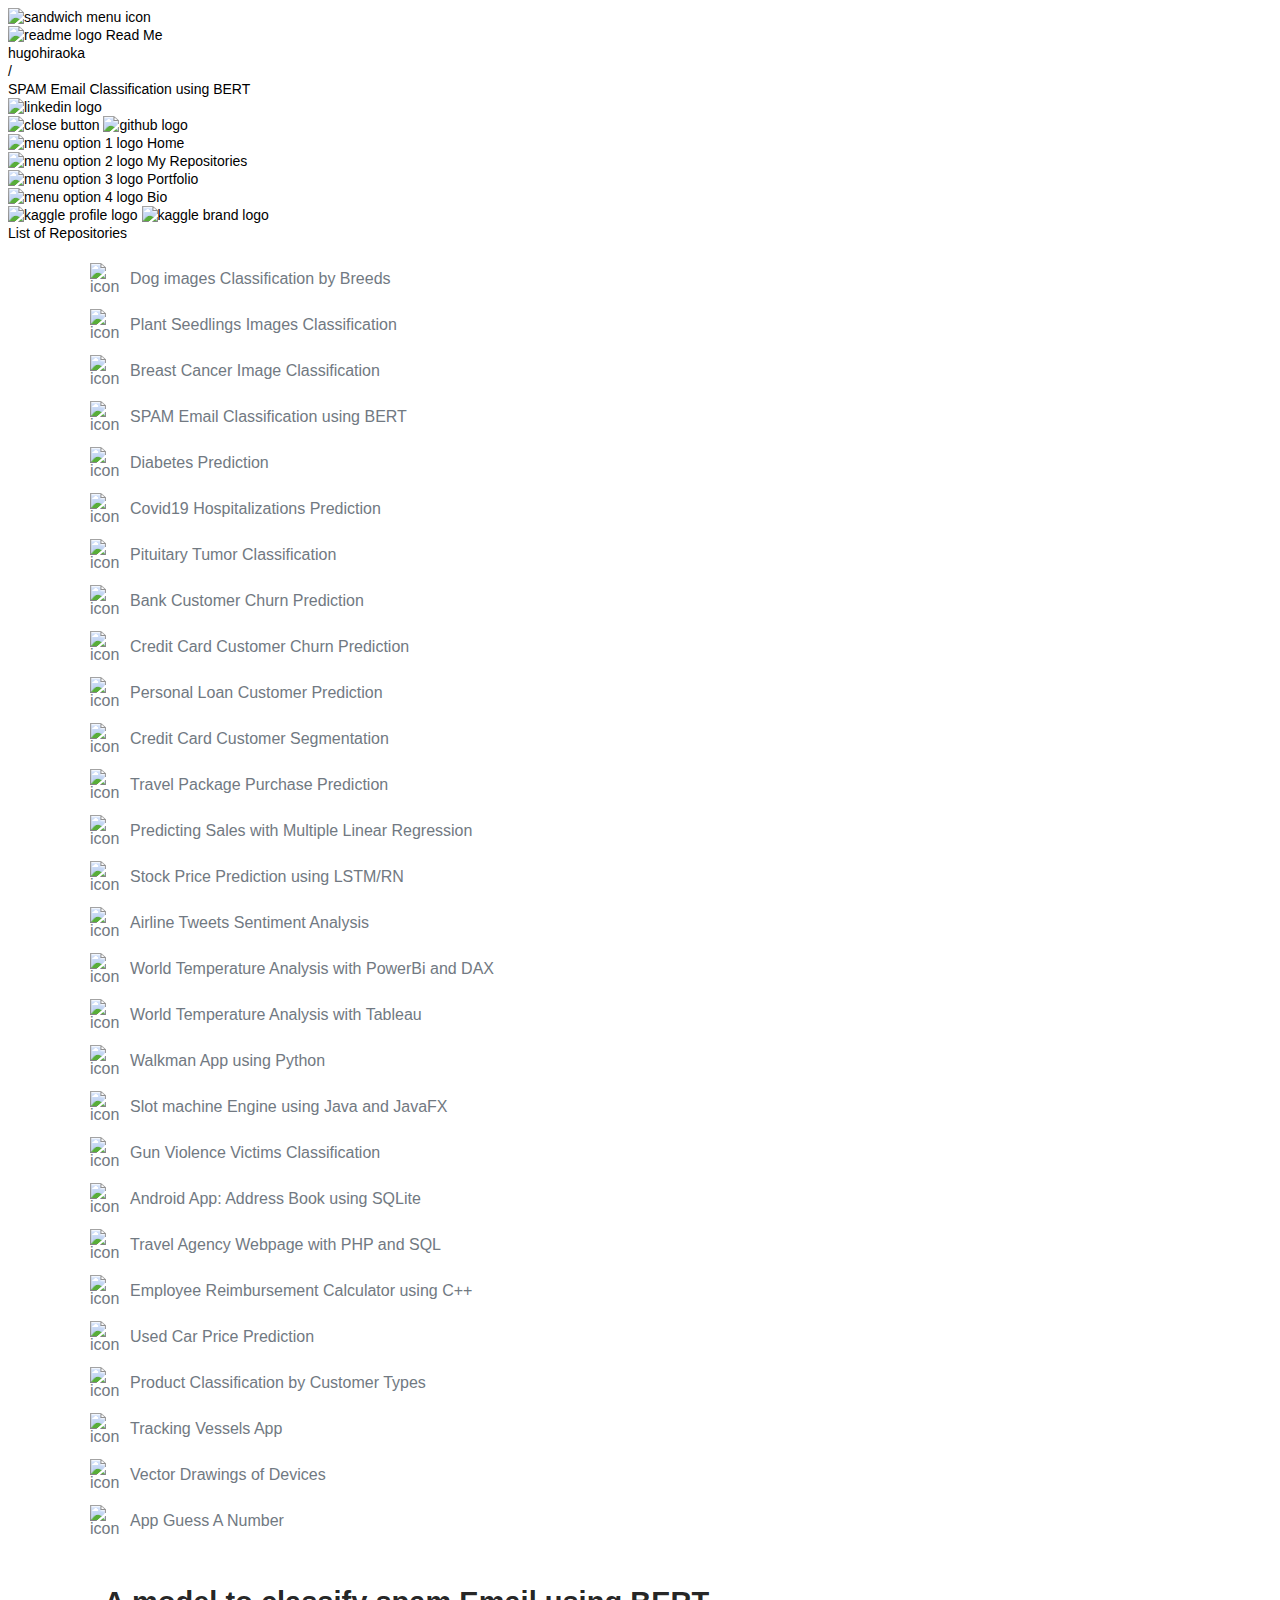
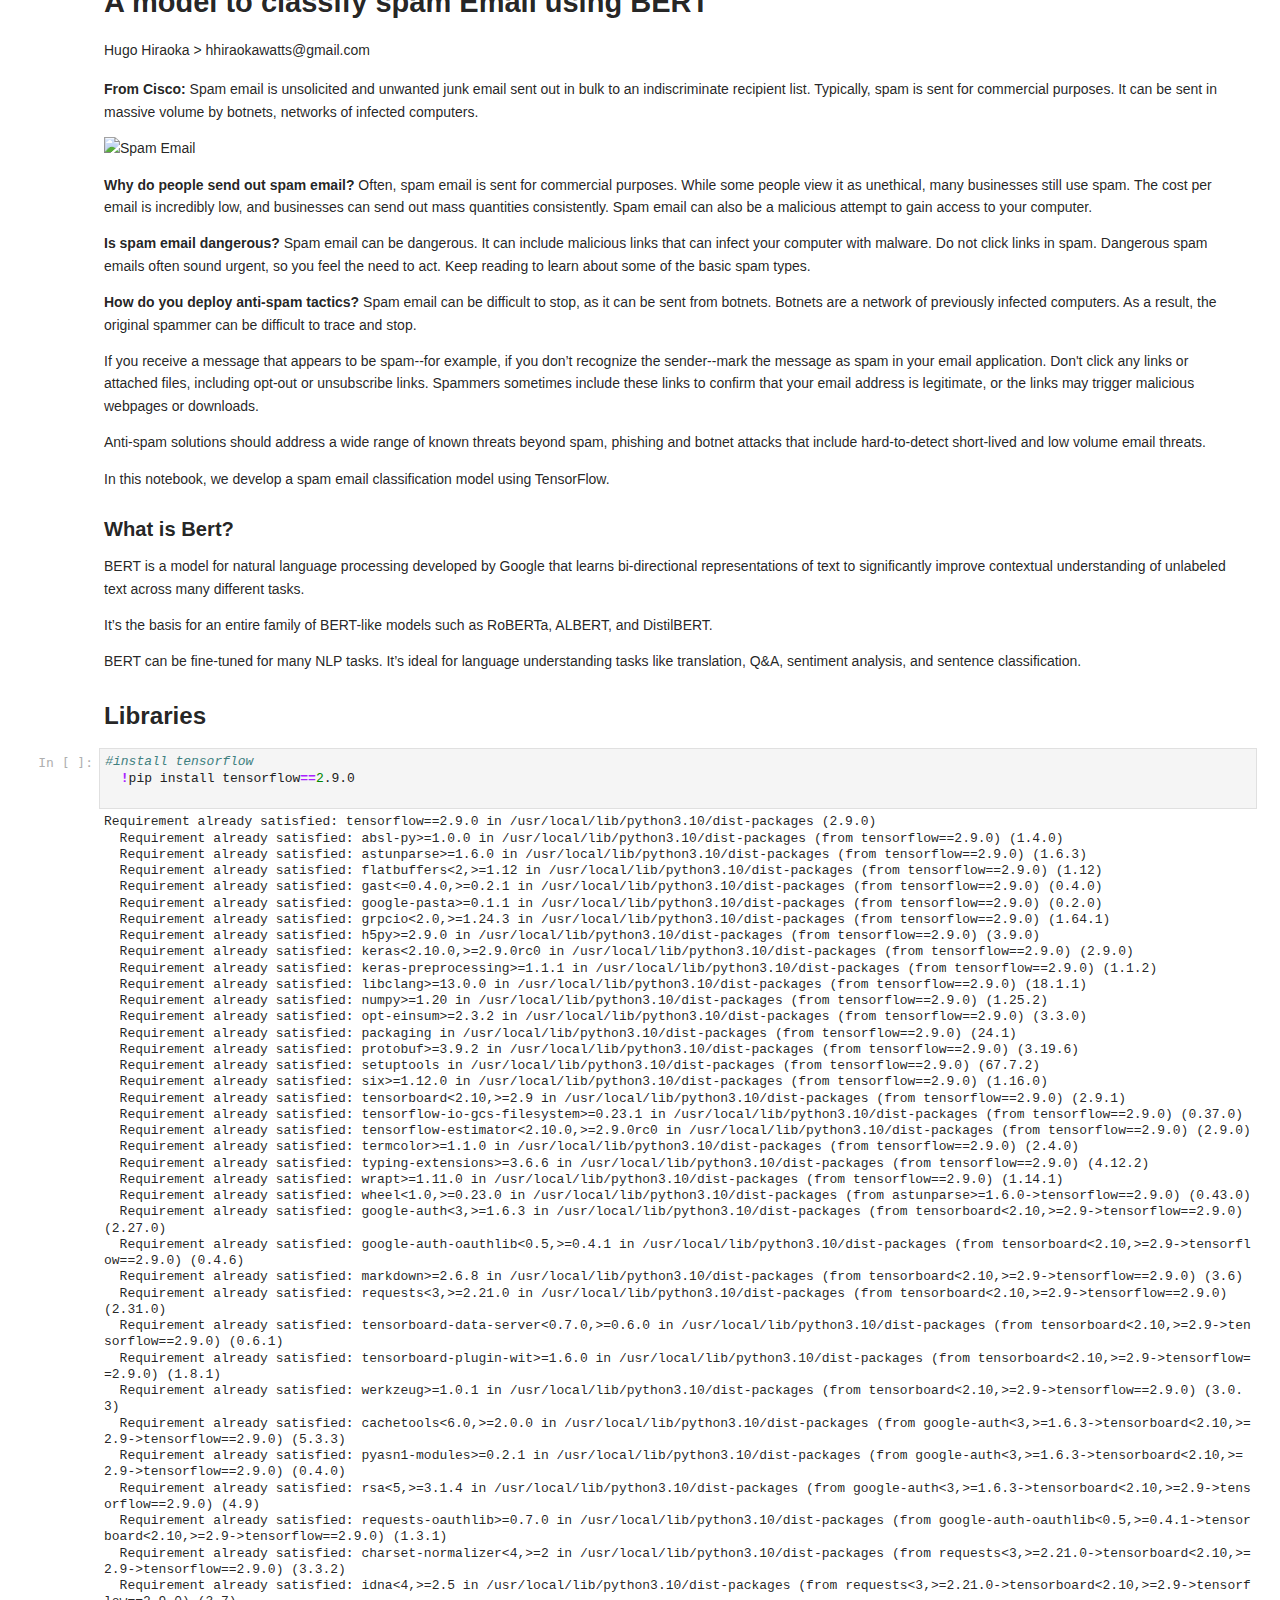
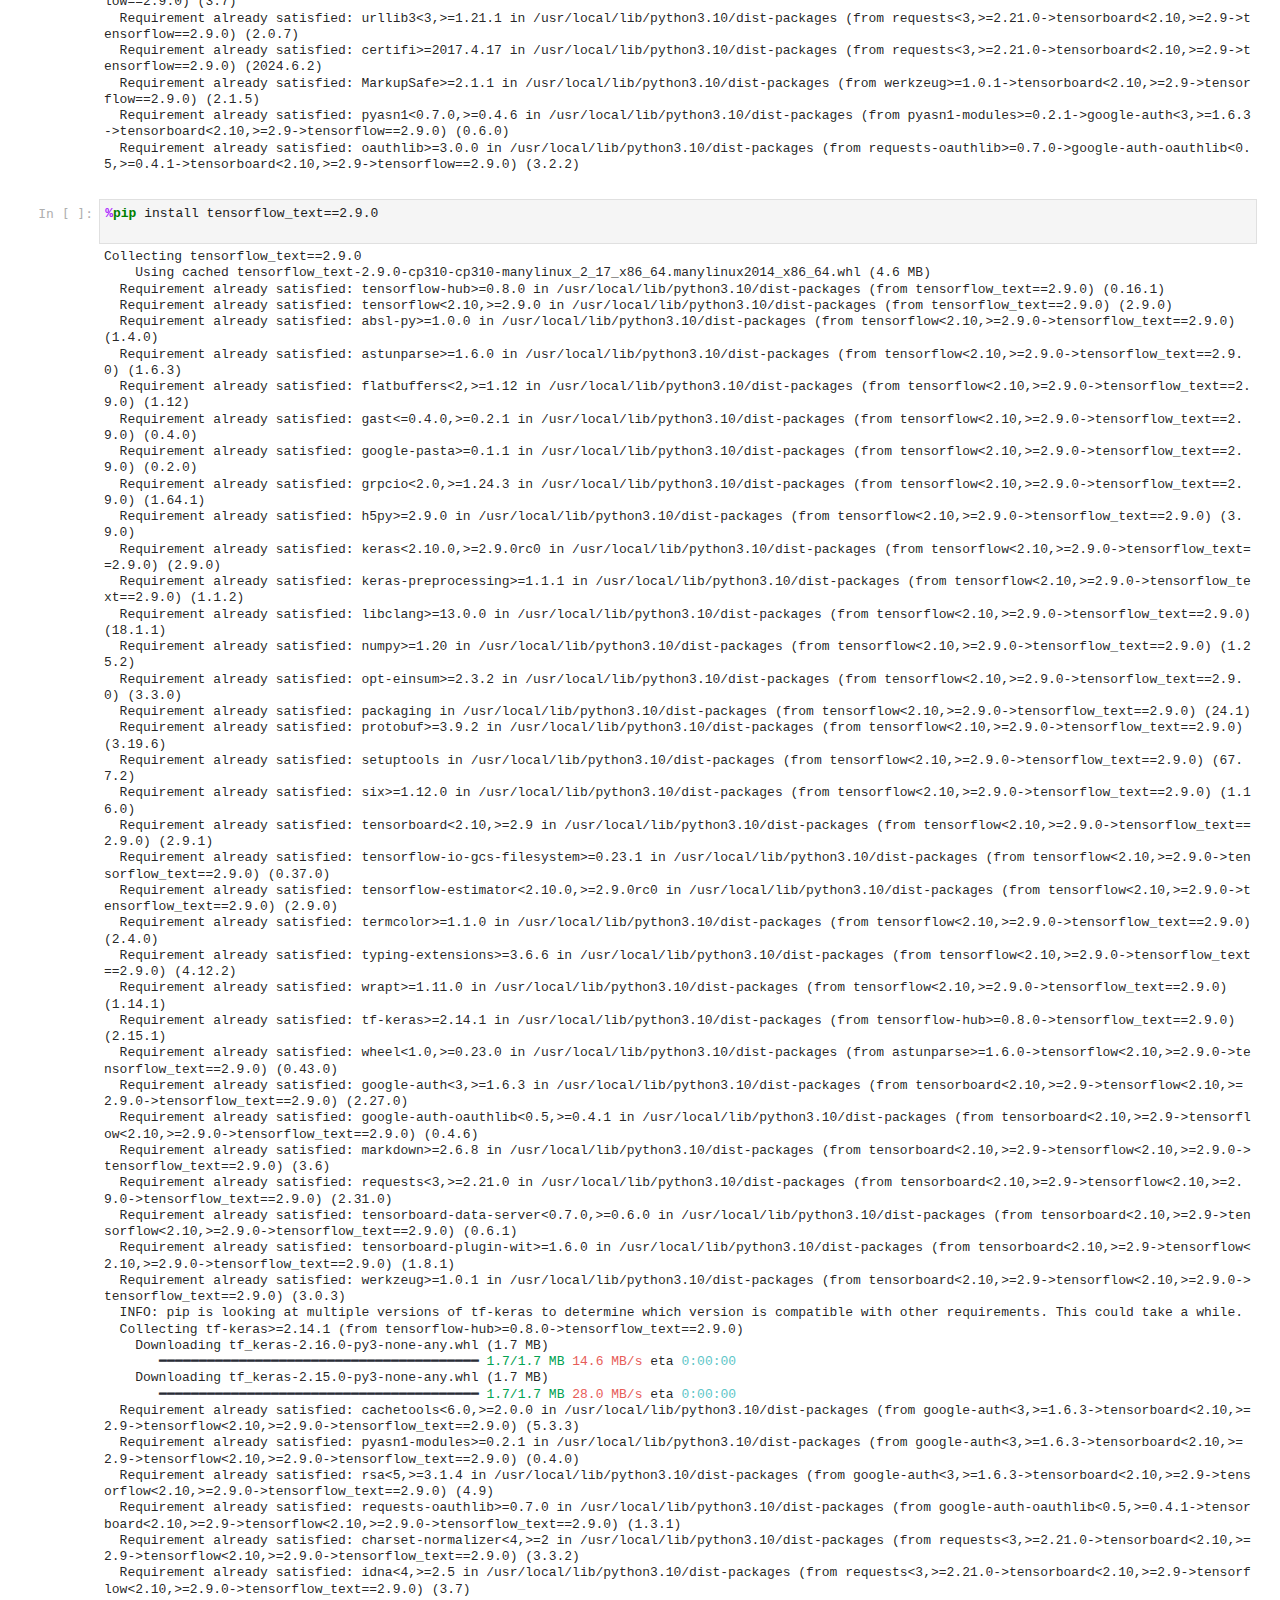
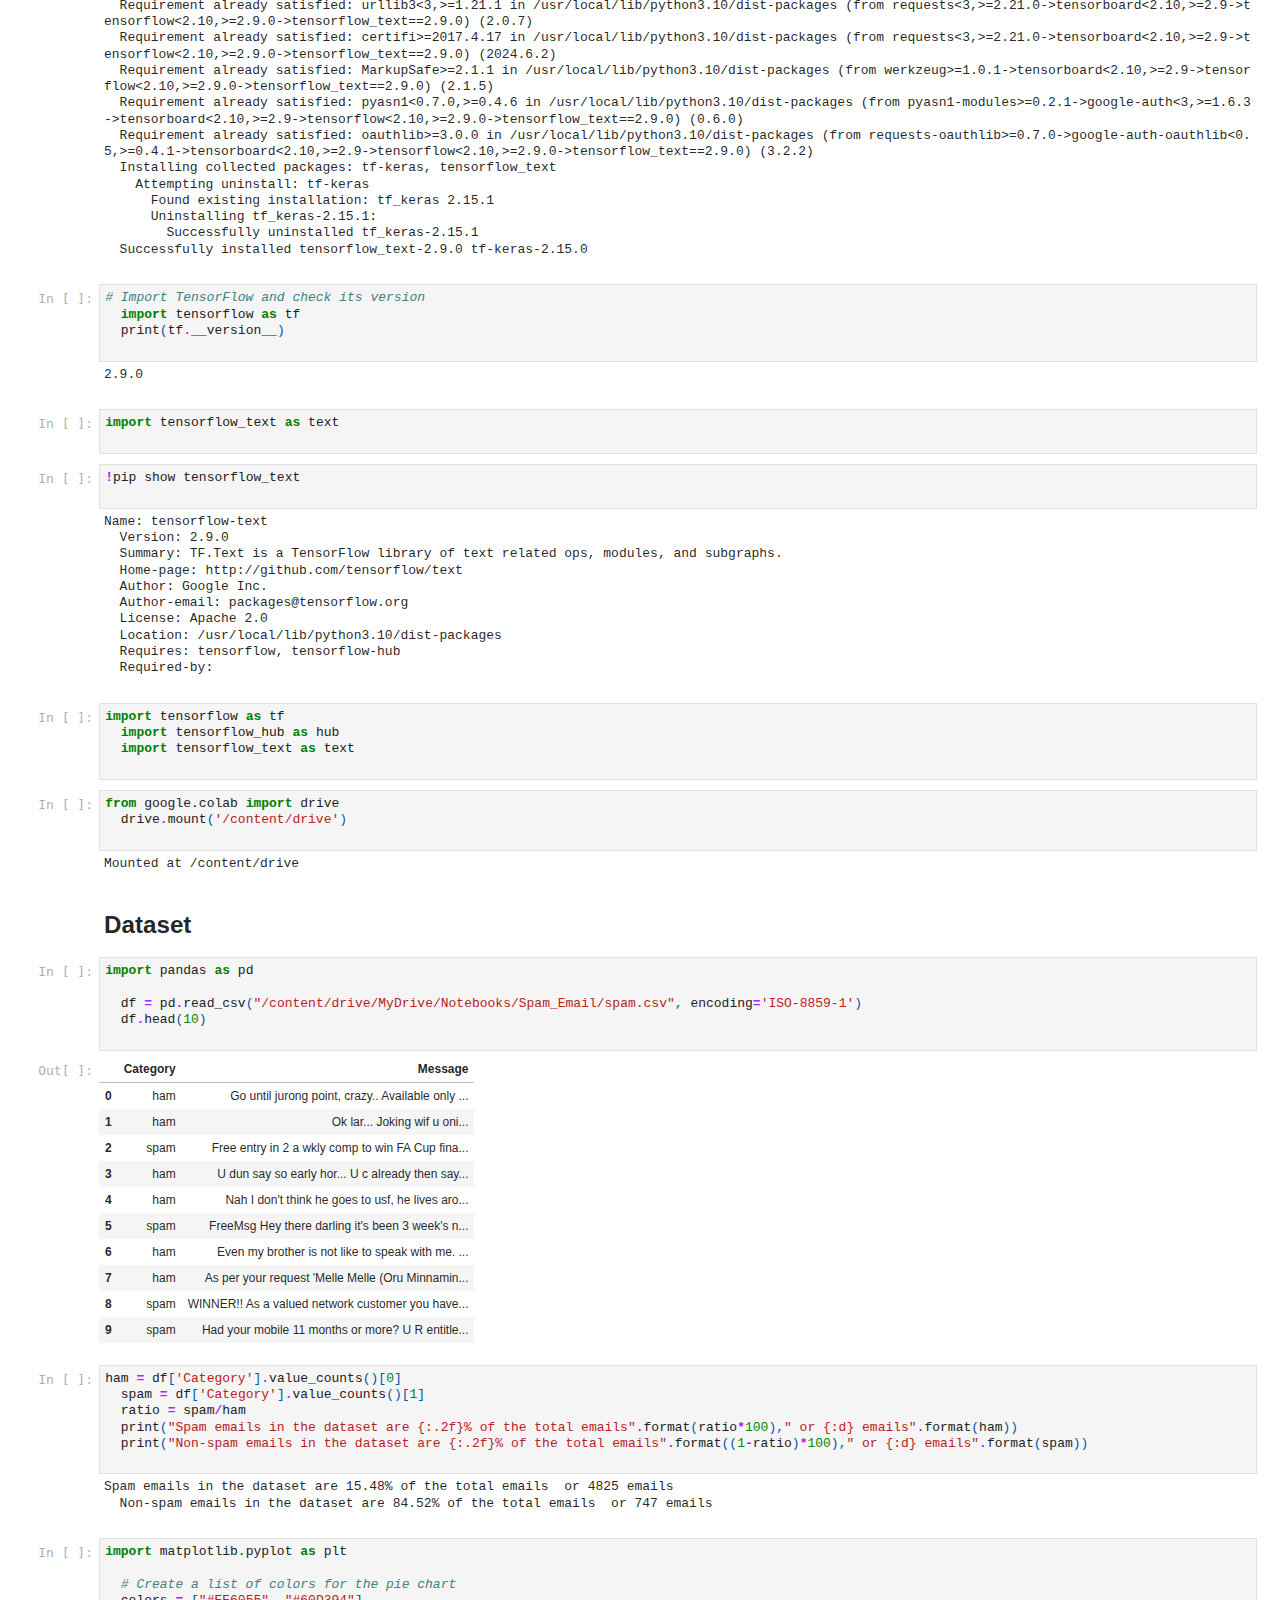
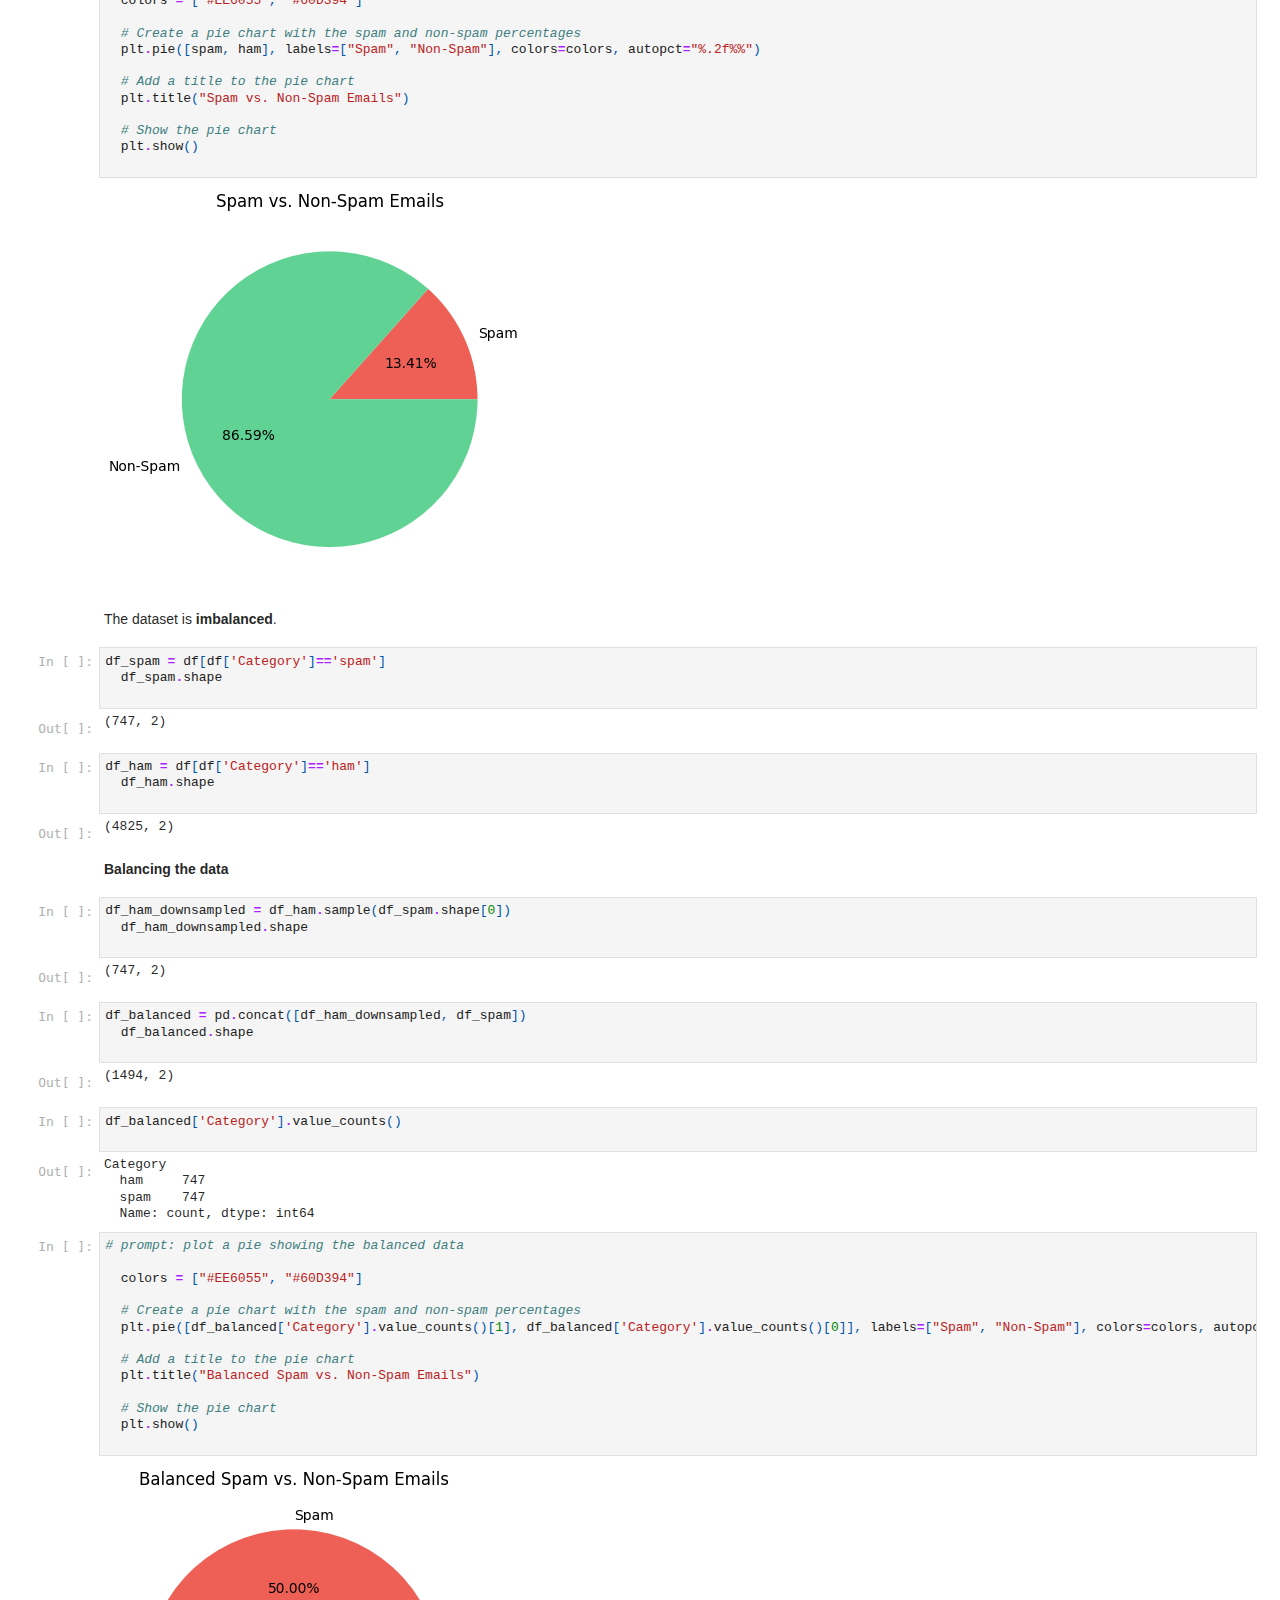
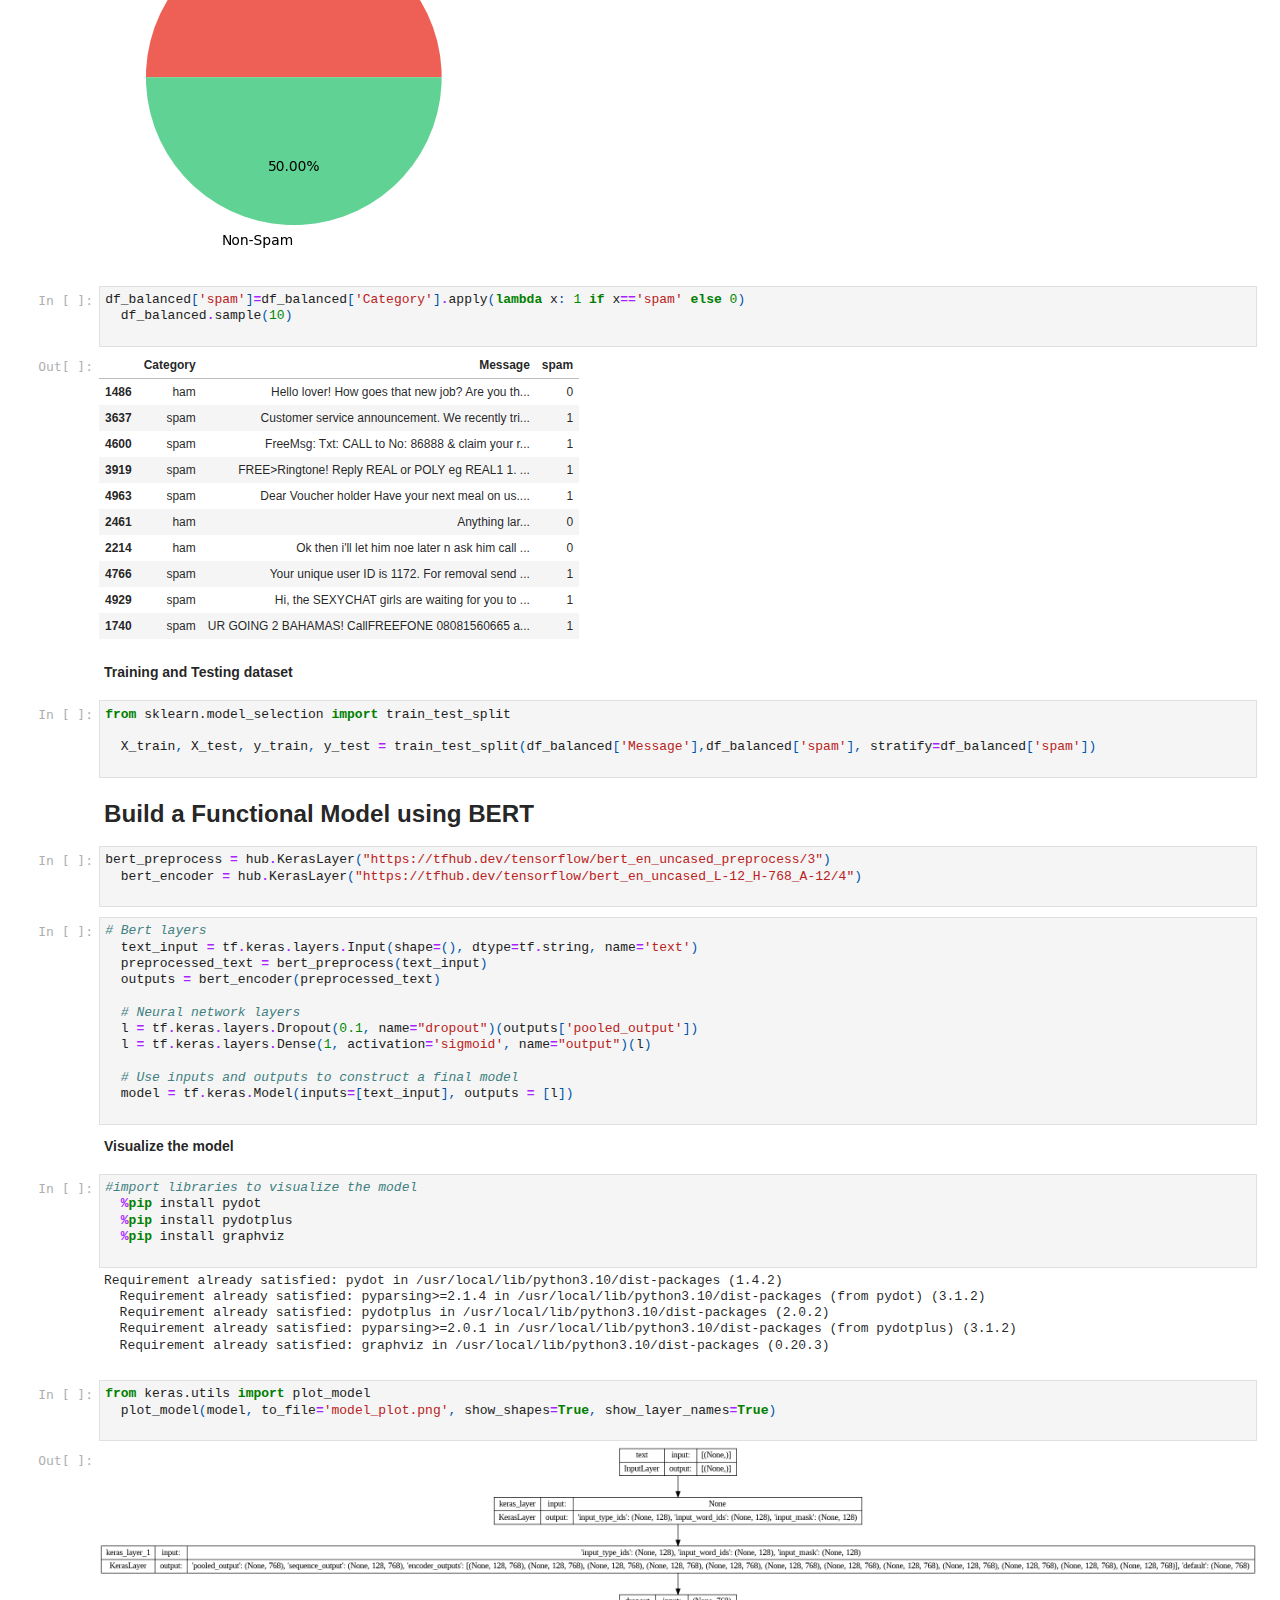
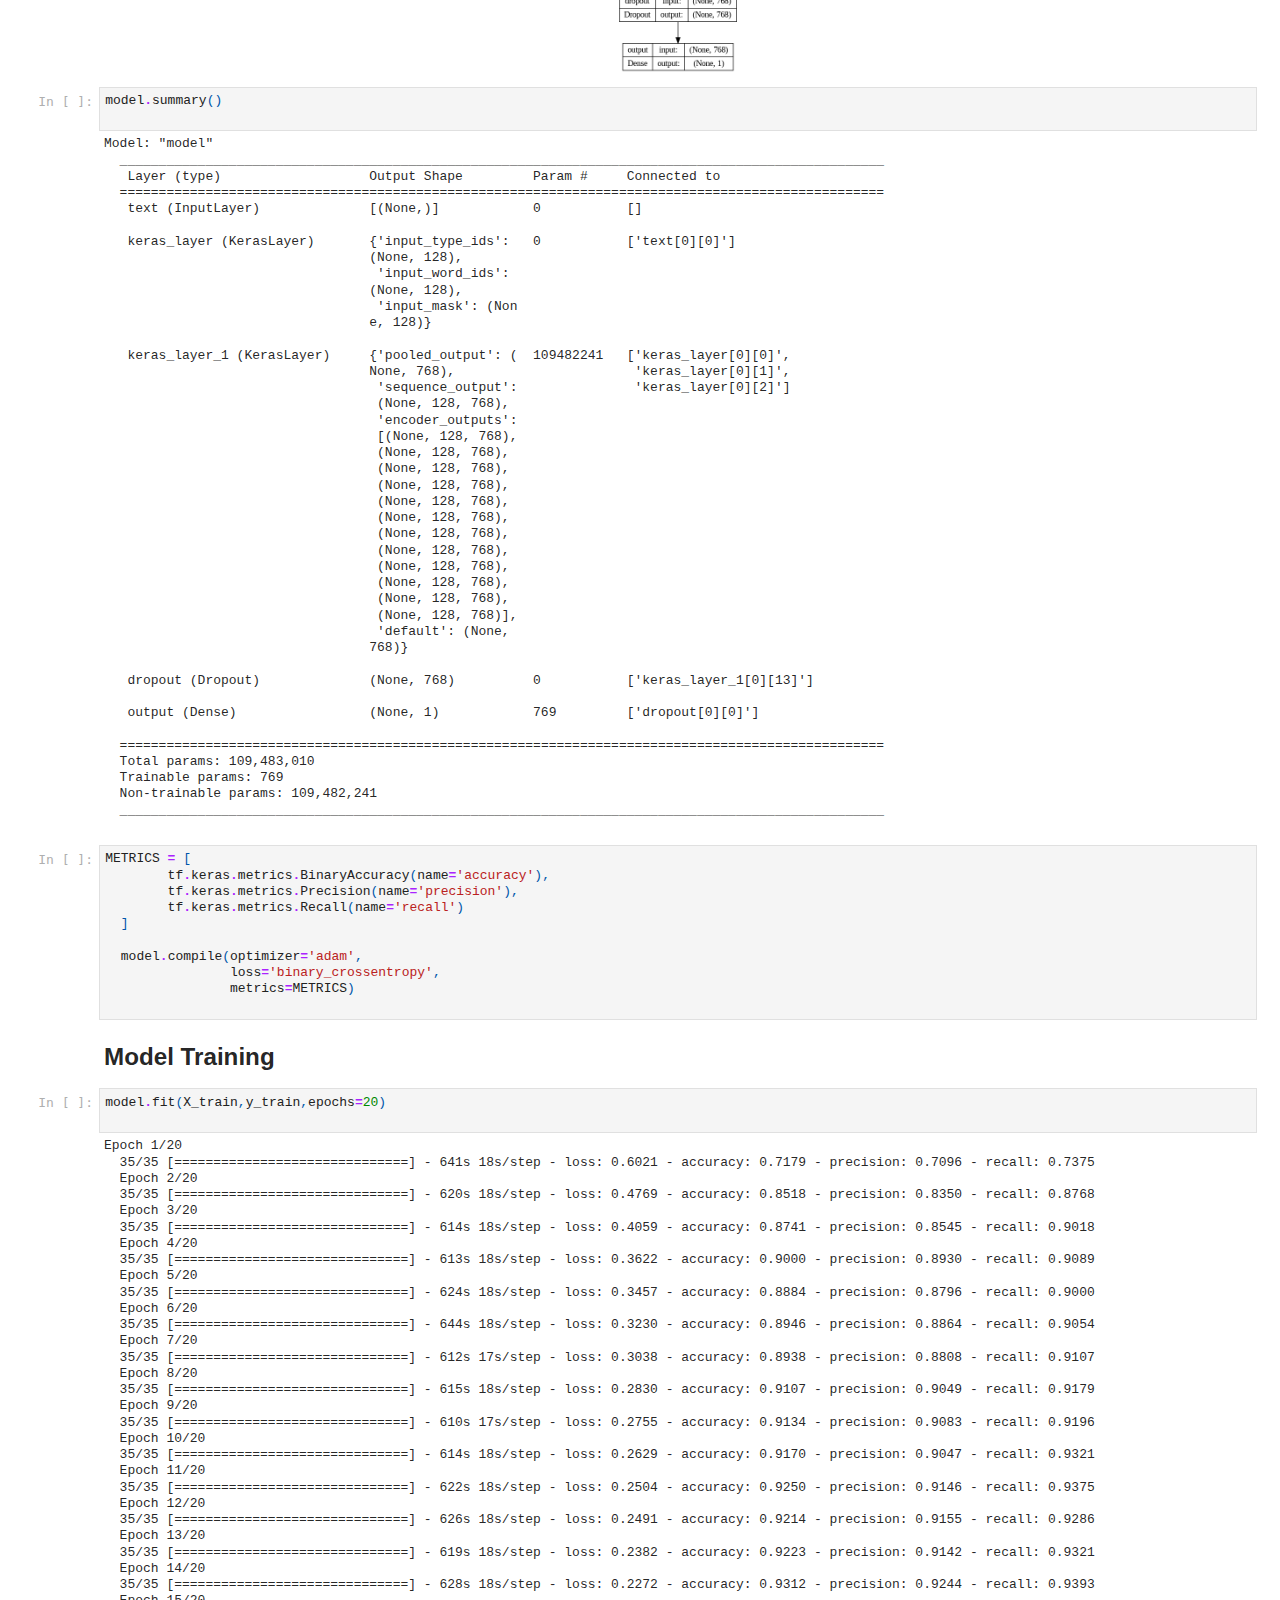
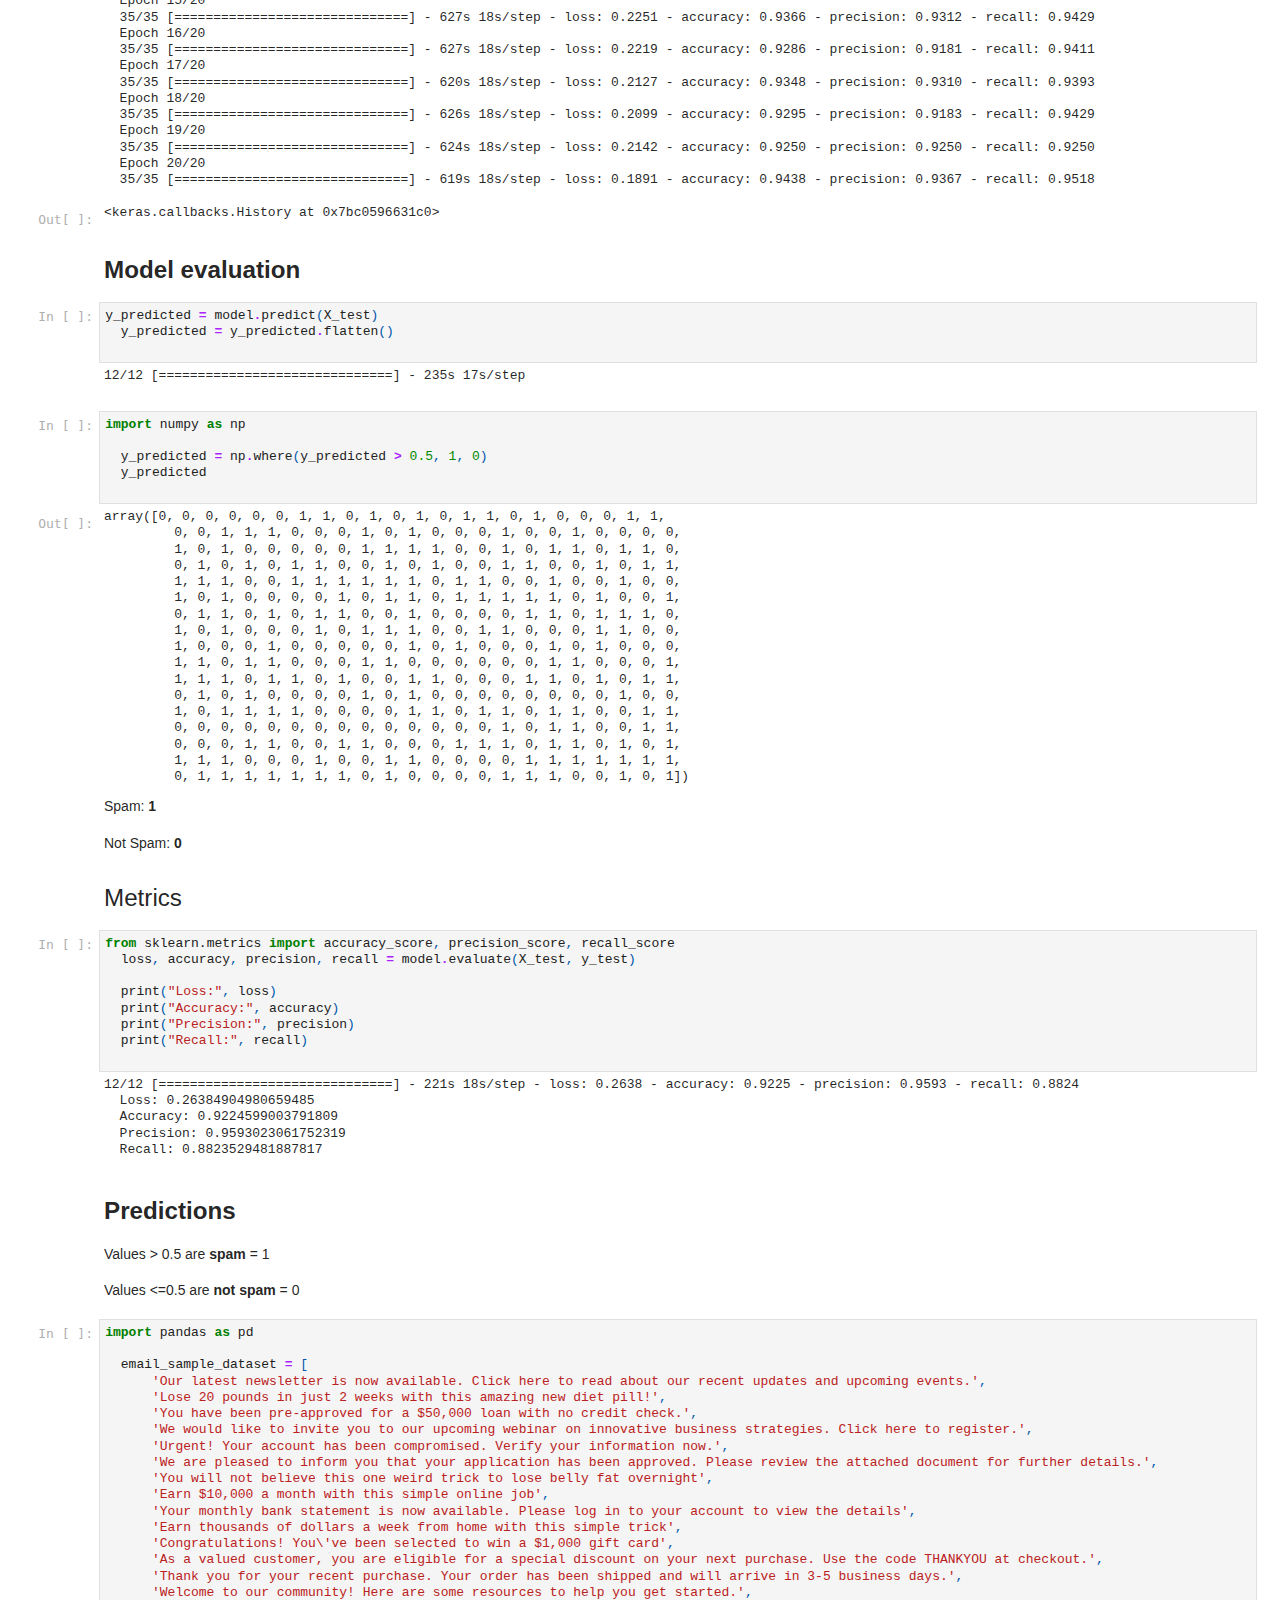
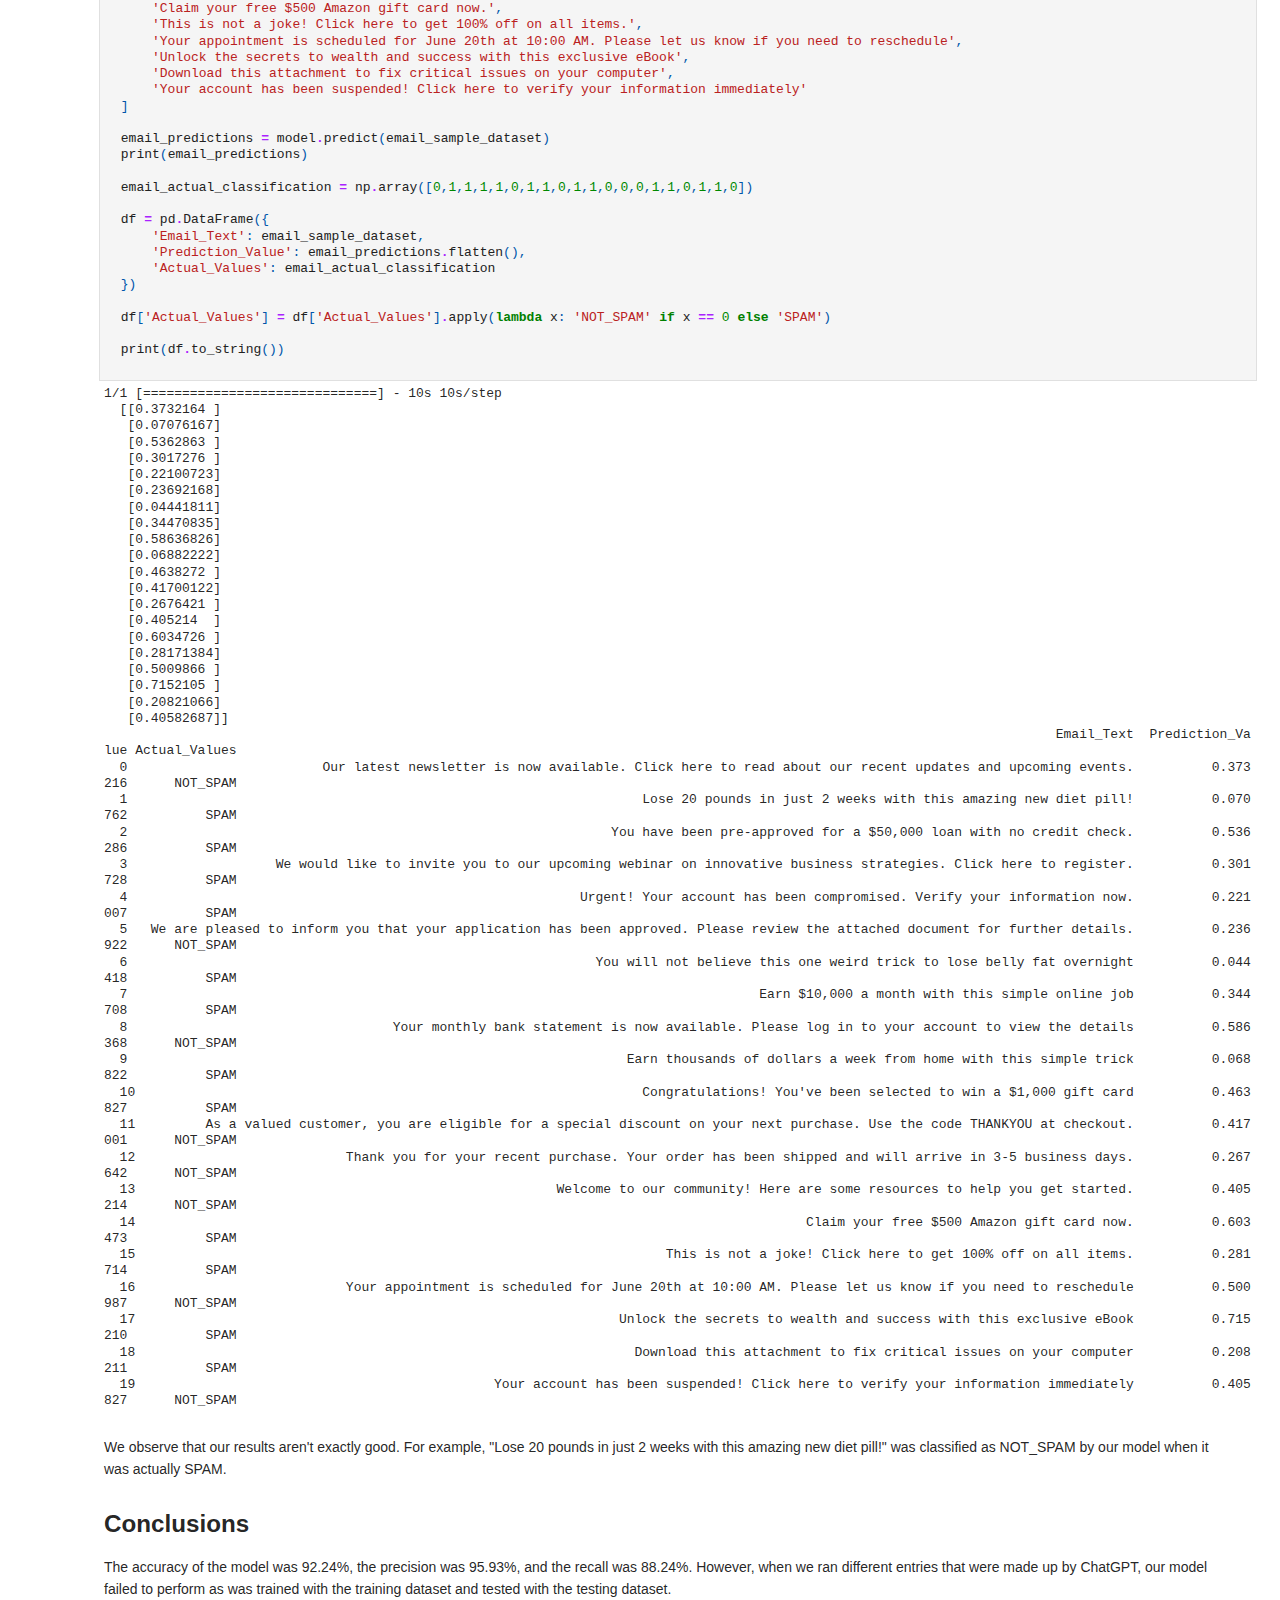
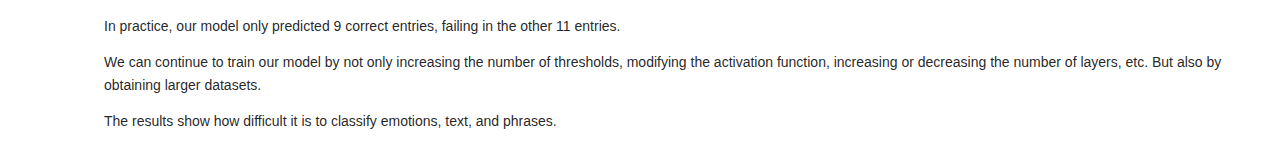
==== commit 1a772da4: "Update Spam_Email_Classification_Using_BERT.html" ====
--- a/html/Spam_Email_Classification_Using_BERT.html
+++ b/html/Spam_Email_Classification_Using_BERT.html
@@ -5,13 +5,13 @@
     <meta name="viewport" content="width=device-width, initial-scale=1.0">
     <title>Classifying SPAM Email using BERT</title>
     <link rel="icon" type="image/png" href="https://i.imgur.com/IUThkpz.png">
-    <link rel="stylesheet" href="/html/css/style_default_jpnb.css">
-    <link rel="stylesheet" href="/html/css/style_root_jpnb.css">
-    <link rel="stylesheet" href="/html/css/style_this_jpnb.css">
+    <link rel="stylesheet" href="https://github.com/hugohiraoka/Spam_Email_Classification_Using_BERT/tree/main/css/style_default_jpnb.css">
+    <link rel="stylesheet" href="style_root_jpnb.css">
+    <link rel="stylesheet" href="style_this_jpnb.css">
     <script src="https://cdnjs.cloudflare.com/ajax/libs/require.js/2.1.10/require.min.js"></script>
     <script src="https://cdnjs.cloudflare.com/ajax/libs/mathjax/2.7.7/latest.js?config=TeX-AMS_CHTML-full,Safe"> </script>
-    <script src="/html/js/default_jpnb.js"></script>
-    <script src="/html/js/this_jpnb.js"></script>
+    <script src="default_jpnb.js"></script>
+    <script src="this_jpnb.js"></script>
 
 </head>
 
--- a/html/style_root_jpnb.css
+++ b/html/style_root_jpnb.css
@@ -0,0 +1,393 @@
+
+    /*-----------------------------------------------------------------------------
+    | Copyright (c) Jupyter Development Team.
+    | Distributed under the terms of the Modified BSD License.
+    |----------------------------------------------------------------------------*/
+
+    /*
+    The following CSS variables define the main, public API for styling JupyterLab.
+    These variables should be used by all plugins wherever possible. In other
+    words, plugins should not define custom colors, sizes, etc unless absolutely
+    necessary. This enables users to change the visual theme of JupyterLab
+    by changing these variables.
+
+    Many variables appear in an ordered sequence (0,1,2,3). These sequences
+    are designed to work well together, so for example, `--jp-border-color1` should
+    be used with `--jp-layout-color1`. The numbers have the following meanings:
+
+    * 0: super-primary, reserved for special emphasis
+    * 1: primary, most important under normal situations
+    * 2: secondary, next most important under normal situations
+    * 3: tertiary, next most important under normal situations
+
+    Throughout JupyterLab, we are mostly following principles from Google's
+    Material Design when selecting colors. We are not, however, following
+    all of MD as it is not optimized for dense, information rich UIs.
+    */
+
+    :root {
+      /* Elevation
+       *
+       * We style box-shadows using Material Design's idea of elevation. These particular numbers are taken from here:
+       *
+       * https://github.com/material-components/material-components-web
+       * https://material-components-web.appspot.com/elevation.html
+       */
+
+      --jp-shadow-base-lightness: 0;
+      --jp-shadow-umbra-color: rgba(
+        var(--jp-shadow-base-lightness),
+        var(--jp-shadow-base-lightness),
+        var(--jp-shadow-base-lightness),
+        0.2
+      );
+      --jp-shadow-penumbra-color: rgba(
+        var(--jp-shadow-base-lightness),
+        var(--jp-shadow-base-lightness),
+        var(--jp-shadow-base-lightness),
+        0.14
+      );
+      --jp-shadow-ambient-color: rgba(
+        var(--jp-shadow-base-lightness),
+        var(--jp-shadow-base-lightness),
+        var(--jp-shadow-base-lightness),
+        0.12
+      );
+      --jp-elevation-z0: none;
+      --jp-elevation-z1: 0px 2px 1px -1px var(--jp-shadow-umbra-color),
+        0px 1px 1px 0px var(--jp-shadow-penumbra-color),
+        0px 1px 3px 0px var(--jp-shadow-ambient-color);
+      --jp-elevation-z2: 0px 3px 1px -2px var(--jp-shadow-umbra-color),
+        0px 2px 2px 0px var(--jp-shadow-penumbra-color),
+        0px 1px 5px 0px var(--jp-shadow-ambient-color);
+      --jp-elevation-z4: 0px 2px 4px -1px var(--jp-shadow-umbra-color),
+        0px 4px 5px 0px var(--jp-shadow-penumbra-color),
+        0px 1px 10px 0px var(--jp-shadow-ambient-color);
+      --jp-elevation-z6: 0px 3px 5px -1px var(--jp-shadow-umbra-color),
+        0px 6px 10px 0px var(--jp-shadow-penumbra-color),
+        0px 1px 18px 0px var(--jp-shadow-ambient-color);
+      --jp-elevation-z8: 0px 5px 5px -3px var(--jp-shadow-umbra-color),
+        0px 8px 10px 1px var(--jp-shadow-penumbra-color),
+        0px 3px 14px 2px var(--jp-shadow-ambient-color);
+      --jp-elevation-z12: 0px 7px 8px -4px var(--jp-shadow-umbra-color),
+        0px 12px 17px 2px var(--jp-shadow-penumbra-color),
+        0px 5px 22px 4px var(--jp-shadow-ambient-color);
+      --jp-elevation-z16: 0px 8px 10px -5px var(--jp-shadow-umbra-color),
+        0px 16px 24px 2px var(--jp-shadow-penumbra-color),
+        0px 6px 30px 5px var(--jp-shadow-ambient-color);
+      --jp-elevation-z20: 0px 10px 13px -6px var(--jp-shadow-umbra-color),
+        0px 20px 31px 3px var(--jp-shadow-penumbra-color),
+        0px 8px 38px 7px var(--jp-shadow-ambient-color);
+      --jp-elevation-z24: 0px 11px 15px -7px var(--jp-shadow-umbra-color),
+        0px 24px 38px 3px var(--jp-shadow-penumbra-color),
+        0px 9px 46px 8px var(--jp-shadow-ambient-color);
+
+      /* Borders
+       *
+       * The following variables, specify the visual styling of borders in JupyterLab.
+       */
+
+      --jp-border-width: 1px;
+      --jp-border-color0: var(--md-grey-400);
+      --jp-border-color1: var(--md-grey-400);
+      --jp-border-color2: var(--md-grey-300);
+      --jp-border-color3: var(--md-grey-200);
+      --jp-border-radius: 2px;
+
+      /* UI Fonts
+       *
+       * The UI font CSS variables are used for the typography all of the JupyterLab
+       * user interface elements that are not directly user generated content.
+       *
+       * The font sizing here is done assuming that the body font size of --jp-ui-font-size1
+       * is applied to a parent element. When children elements, such as headings, are sized
+       * in em all things will be computed relative to that body size.
+       */
+
+      --jp-ui-font-scale-factor: 1.2;
+      --jp-ui-font-size0: 0.83333em;
+      --jp-ui-font-size1: 13px; /* Base font size */
+      --jp-ui-font-size2: 1.2em;
+      --jp-ui-font-size3: 1.44em;
+
+      --jp-ui-font-family: -apple-system, BlinkMacSystemFont, 'Segoe UI', Helvetica,
+        Arial, sans-serif, 'Apple Color Emoji', 'Segoe UI Emoji', 'Segoe UI Symbol';
+
+      /*
+       * Use these font colors against the corresponding main layout colors.
+       * In a light theme, these go from dark to light.
+       */
+
+      /* Defaults use Material Design specification */
+      --jp-ui-font-color0: rgba(0, 0, 0, 1);
+      --jp-ui-font-color1: rgba(0, 0, 0, 0.87);
+      --jp-ui-font-color2: rgba(0, 0, 0, 0.54);
+      --jp-ui-font-color3: rgba(0, 0, 0, 0.38);
+
+      /*
+       * Use these against the brand/accent/warn/error colors.
+       * These will typically go from light to darker, in both a dark and light theme.
+       */
+
+      --jp-ui-inverse-font-color0: rgba(255, 255, 255, 1);
+      --jp-ui-inverse-font-color1: rgba(255, 255, 255, 1);
+      --jp-ui-inverse-font-color2: rgba(255, 255, 255, 0.7);
+      --jp-ui-inverse-font-color3: rgba(255, 255, 255, 0.5);
+
+      /* Content Fonts
+       *
+       * Content font variables are used for typography of user generated content.
+       *
+       * The font sizing here is done assuming that the body font size of --jp-content-font-size1
+       * is applied to a parent element. When children elements, such as headings, are sized
+       * in em all things will be computed relative to that body size.
+       */
+
+      --jp-content-line-height: 1.6;
+      --jp-content-font-scale-factor: 1.2;
+      --jp-content-font-size0: 0.83333em;
+      --jp-content-font-size1: 14px; /* Base font size */
+      --jp-content-font-size2: 1.2em;
+      --jp-content-font-size3: 1.44em;
+      --jp-content-font-size4: 1.728em;
+      --jp-content-font-size5: 2.0736em;
+
+      /* This gives a magnification of about 125% in presentation mode over normal. */
+      --jp-content-presentation-font-size1: 17px;
+
+      --jp-content-heading-line-height: 1;
+      --jp-content-heading-margin-top: 1.2em;
+      --jp-content-heading-margin-bottom: 0.8em;
+      --jp-content-heading-font-weight: 500;
+
+      /* Defaults use Material Design specification */
+      --jp-content-font-color0: rgba(0, 0, 0, 1);
+      --jp-content-font-color1: rgba(0, 0, 0, 0.87);
+      --jp-content-font-color2: rgba(0, 0, 0, 0.54);
+      --jp-content-font-color3: rgba(0, 0, 0, 0.38);
+
+      --jp-content-link-color: var(--md-blue-700);
+
+      --jp-content-font-family: -apple-system, BlinkMacSystemFont, 'Segoe UI',
+        Helvetica, Arial, sans-serif, 'Apple Color Emoji', 'Segoe UI Emoji',
+        'Segoe UI Symbol';
+
+      /*
+       * Code Fonts
+       *
+       * Code font variables are used for typography of code and other monospaces content.
+       */
+
+      --jp-code-font-size: 13px;
+      --jp-code-line-height: 1.3077; /* 17px for 13px base */
+      --jp-code-padding: 5px; /* 5px for 13px base, codemirror highlighting needs integer px value */
+      --jp-code-font-family-default: Menlo, Consolas, 'DejaVu Sans Mono', monospace;
+      --jp-code-font-family: var(--jp-code-font-family-default);
+
+      /* This gives a magnification of about 125% in presentation mode over normal. */
+      --jp-code-presentation-font-size: 16px;
+
+      /* may need to tweak cursor width if you change font size */
+      --jp-code-cursor-width0: 1.4px;
+      --jp-code-cursor-width1: 2px;
+      --jp-code-cursor-width2: 4px;
+
+      /* Layout
+       *
+       * The following are the main layout colors use in JupyterLab. In a light
+       * theme these would go from light to dark.
+       */
+
+      --jp-layout-color0: white;
+      --jp-layout-color1: white;
+      --jp-layout-color2: var(--md-grey-200);
+      --jp-layout-color3: var(--md-grey-400);
+      --jp-layout-color4: var(--md-grey-600);
+
+      /* Inverse Layout
+       *
+       * The following are the inverse layout colors use in JupyterLab. In a light
+       * theme these would go from dark to light.
+       */
+
+      --jp-inverse-layout-color0: #111111;
+      --jp-inverse-layout-color1: var(--md-grey-900);
+      --jp-inverse-layout-color2: var(--md-grey-800);
+      --jp-inverse-layout-color3: var(--md-grey-700);
+      --jp-inverse-layout-color4: var(--md-grey-600);
+
+      /* Brand/accent */
+
+      --jp-brand-color0: var(--md-blue-900);
+      --jp-brand-color1: var(--md-blue-700);
+      --jp-brand-color2: var(--md-blue-300);
+      --jp-brand-color3: var(--md-blue-100);
+      --jp-brand-color4: var(--md-blue-50);
+
+      --jp-accent-color0: var(--md-green-900);
+      --jp-accent-color1: var(--md-green-700);
+      --jp-accent-color2: var(--md-green-300);
+      --jp-accent-color3: var(--md-green-100);
+
+      /* State colors (warn, error, success, info) */
+
+      --jp-warn-color0: var(--md-orange-900);
+      --jp-warn-color1: var(--md-orange-700);
+      --jp-warn-color2: var(--md-orange-300);
+      --jp-warn-color3: var(--md-orange-100);
+
+      --jp-error-color0: var(--md-red-900);
+      --jp-error-color1: var(--md-red-700);
+      --jp-error-color2: var(--md-red-300);
+      --jp-error-color3: var(--md-red-100);
+
+      --jp-success-color0: var(--md-green-900);
+      --jp-success-color1: var(--md-green-700);
+      --jp-success-color2: var(--md-green-300);
+      --jp-success-color3: var(--md-green-100);
+
+      --jp-info-color0: var(--md-cyan-900);
+      --jp-info-color1: var(--md-cyan-700);
+      --jp-info-color2: var(--md-cyan-300);
+      --jp-info-color3: var(--md-cyan-100);
+
+      /* Cell specific styles */
+
+      --jp-cell-padding: 5px;
+
+      --jp-cell-collapser-width: 8px;
+      --jp-cell-collapser-min-height: 20px;
+      --jp-cell-collapser-not-active-hover-opacity: 0.6;
+
+      --jp-cell-editor-background: var(--md-grey-100);
+      --jp-cell-editor-border-color: var(--md-grey-300);
+      --jp-cell-editor-box-shadow: inset 0 0 2px var(--md-blue-300);
+      --jp-cell-editor-active-background: var(--jp-layout-color0);
+      --jp-cell-editor-active-border-color: var(--jp-brand-color1);
+
+      --jp-cell-prompt-width: 64px;
+      --jp-cell-prompt-font-family: var(--jp-code-font-family-default);
+      --jp-cell-prompt-letter-spacing: 0px;
+      --jp-cell-prompt-opacity: 1;
+      --jp-cell-prompt-not-active-opacity: 0.5;
+      --jp-cell-prompt-not-active-font-color: var(--md-grey-700);
+      /* A custom blend of MD grey and blue 600
+       * See https://meyerweb.com/eric/tools/color-blend/#546E7A:1E88E5:5:hex */
+      --jp-cell-inprompt-font-color: #307fc1;
+      /* A custom blend of MD grey and orange 600
+       * https://meyerweb.com/eric/tools/color-blend/#546E7A:F4511E:5:hex */
+      --jp-cell-outprompt-font-color: #bf5b3d;
+
+      /* Notebook specific styles */
+
+      --jp-notebook-padding: 10px;
+      --jp-notebook-select-background: var(--jp-layout-color1);
+      --jp-notebook-multiselected-color: var(--md-blue-50);
+
+      /* The scroll padding is calculated to fill enough space at the bottom of the
+      notebook to show one single-line cell (with appropriate padding) at the top
+      when the notebook is scrolled all the way to the bottom. We also subtract one
+      pixel so that no scrollbar appears if we have just one single-line cell in the
+      notebook. This padding is to enable a 'scroll past end' feature in a notebook.
+      */
+      --jp-notebook-scroll-padding: calc(
+        100% - var(--jp-code-font-size) * var(--jp-code-line-height) -
+          var(--jp-code-padding) - var(--jp-cell-padding) - 1px
+      );
+
+      /* Rendermime styles */
+
+      --jp-rendermime-error-background: #fdd;
+      --jp-rendermime-table-row-background: var(--md-grey-100);
+      --jp-rendermime-table-row-hover-background: var(--md-light-blue-50);
+
+      /* Dialog specific styles */
+
+      --jp-dialog-background: rgba(0, 0, 0, 0.25);
+
+      /* Console specific styles */
+
+      --jp-console-padding: 10px;
+
+      /* Toolbar specific styles */
+
+      --jp-toolbar-border-color: var(--jp-border-color1);
+      --jp-toolbar-micro-height: 8px;
+      --jp-toolbar-background: var(--jp-layout-color1);
+      --jp-toolbar-box-shadow: 0px 0px 2px 0px rgba(0, 0, 0, 0.24);
+      --jp-toolbar-header-margin: 4px 4px 0px 4px;
+      --jp-toolbar-active-background: var(--md-grey-300);
+
+      /* Statusbar specific styles */
+
+      --jp-statusbar-height: 24px;
+
+      /* Input field styles */
+
+      --jp-input-box-shadow: inset 0 0 2px var(--md-blue-300);
+      --jp-input-active-background: var(--jp-layout-color1);
+      --jp-input-hover-background: var(--jp-layout-color1);
+      --jp-input-background: var(--md-grey-100);
+      --jp-input-border-color: var(--jp-border-color1);
+      --jp-input-active-border-color: var(--jp-brand-color1);
+      --jp-input-active-box-shadow-color: rgba(19, 124, 189, 0.3);
+
+      /* General editor styles */
+
+      --jp-editor-selected-background: #d9d9d9;
+      --jp-editor-selected-focused-background: #d7d4f0;
+      --jp-editor-cursor-color: var(--jp-ui-font-color0);
+
+      /* Code mirror specific styles */
+
+      --jp-mirror-editor-keyword-color: #008000;
+      --jp-mirror-editor-atom-color: #88f;
+      --jp-mirror-editor-number-color: #080;
+      --jp-mirror-editor-def-color: #00f;
+      --jp-mirror-editor-variable-color: var(--md-grey-900);
+      --jp-mirror-editor-variable-2-color: #05a;
+      --jp-mirror-editor-variable-3-color: #085;
+      --jp-mirror-editor-punctuation-color: #05a;
+      --jp-mirror-editor-property-color: #05a;
+      --jp-mirror-editor-operator-color: #aa22ff;
+      --jp-mirror-editor-comment-color: #408080;
+      --jp-mirror-editor-string-color: #ba2121;
+      --jp-mirror-editor-string-2-color: #708;
+      --jp-mirror-editor-meta-color: #aa22ff;
+      --jp-mirror-editor-qualifier-color: #555;
+      --jp-mirror-editor-builtin-color: #008000;
+      --jp-mirror-editor-bracket-color: #997;
+      --jp-mirror-editor-tag-color: #170;
+      --jp-mirror-editor-attribute-color: #00c;
+      --jp-mirror-editor-header-color: blue;
+      --jp-mirror-editor-quote-color: #090;
+      --jp-mirror-editor-link-color: #00c;
+      --jp-mirror-editor-error-color: #f00;
+      --jp-mirror-editor-hr-color: #999;
+
+      /* Vega extension styles */
+
+      --jp-vega-background: white;
+
+      /* Sidebar-related styles */
+
+      --jp-sidebar-min-width: 250px;
+
+      /* Search-related styles */
+
+      --jp-search-toggle-off-opacity: 0.5;
+      --jp-search-toggle-hover-opacity: 0.8;
+      --jp-search-toggle-on-opacity: 1;
+      --jp-search-selected-match-background-color: rgb(245, 200, 0);
+      --jp-search-selected-match-color: black;
+      --jp-search-unselected-match-background-color: var(
+        --jp-inverse-layout-color0
+      );
+      --jp-search-unselected-match-color: var(--jp-ui-inverse-font-color0);
+
+      /* Icon colors that work well with light or dark backgrounds */
+      --jp-icon-contrast-color0: var(--md-purple-600);
+      --jp-icon-contrast-color1: var(--md-green-600);
+      --jp-icon-contrast-color2: var(--md-pink-600);
+      --jp-icon-contrast-color3: var(--md-blue-600);
+    }
--- a/html/style_this_jpnb.css
+++ b/html/style_this_jpnb.css
@@ -0,0 +1,14280 @@
+    pre { line-height: 125%; }
+td.linenos .normal { color: inherit; background-color: transparent; padding-left: 5px; padding-right: 5px; }
+span.linenos { color: inherit; background-color: transparent; padding-left: 5px; padding-right: 5px; }
+td.linenos .special { color: #000000; background-color: #ffffc0; padding-left: 5px; padding-right: 5px; }
+span.linenos.special { color: #000000; background-color: #ffffc0; padding-left: 5px; padding-right: 5px; }
+.highlight .hll { background-color: var(--jp-cell-editor-active-background) }
+.highlight { background: var(--jp-cell-editor-background); color: var(--jp-mirror-editor-variable-color) }
+.highlight .c { color: var(--jp-mirror-editor-comment-color); font-style: italic } /* Comment */
+.highlight .err { color: var(--jp-mirror-editor-error-color) } /* Error */
+.highlight .k { color: var(--jp-mirror-editor-keyword-color); font-weight: bold } /* Keyword */
+.highlight .o { color: var(--jp-mirror-editor-operator-color); font-weight: bold } /* Operator */
+.highlight .p { color: var(--jp-mirror-editor-punctuation-color) } /* Punctuation */
+.highlight .ch { color: var(--jp-mirror-editor-comment-color); font-style: italic } /* Comment.Hashbang */
+.highlight .cm { color: var(--jp-mirror-editor-comment-color); font-style: italic } /* Comment.Multiline */
+.highlight .cp { color: var(--jp-mirror-editor-comment-color); font-style: italic } /* Comment.Preproc */
+.highlight .cpf { color: var(--jp-mirror-editor-comment-color); font-style: italic } /* Comment.PreprocFile */
+.highlight .c1 { color: var(--jp-mirror-editor-comment-color); font-style: italic } /* Comment.Single */
+.highlight .cs { color: var(--jp-mirror-editor-comment-color); font-style: italic } /* Comment.Special */
+.highlight .kc { color: var(--jp-mirror-editor-keyword-color); font-weight: bold } /* Keyword.Constant */
+.highlight .kd { color: var(--jp-mirror-editor-keyword-color); font-weight: bold } /* Keyword.Declaration */
+.highlight .kn { color: var(--jp-mirror-editor-keyword-color); font-weight: bold } /* Keyword.Namespace */
+.highlight .kp { color: var(--jp-mirror-editor-keyword-color); font-weight: bold } /* Keyword.Pseudo */
+.highlight .kr { color: var(--jp-mirror-editor-keyword-color); font-weight: bold } /* Keyword.Reserved */
+.highlight .kt { color: var(--jp-mirror-editor-keyword-color); font-weight: bold } /* Keyword.Type */
+.highlight .m { color: var(--jp-mirror-editor-number-color) } /* Literal.Number */
+.highlight .s { color: var(--jp-mirror-editor-string-color) } /* Literal.String */
+.highlight .ow { color: var(--jp-mirror-editor-operator-color); font-weight: bold } /* Operator.Word */
+.highlight .pm { color: var(--jp-mirror-editor-punctuation-color) } /* Punctuation.Marker */
+.highlight .w { color: var(--jp-mirror-editor-variable-color) } /* Text.Whitespace */
+.highlight .mb { color: var(--jp-mirror-editor-number-color) } /* Literal.Number.Bin */
+.highlight .mf { color: var(--jp-mirror-editor-number-color) } /* Literal.Number.Float */
+.highlight .mh { color: var(--jp-mirror-editor-number-color) } /* Literal.Number.Hex */
+.highlight .mi { color: var(--jp-mirror-editor-number-color) } /* Literal.Number.Integer */
+.highlight .mo { color: var(--jp-mirror-editor-number-color) } /* Literal.Number.Oct */
+.highlight .sa { color: var(--jp-mirror-editor-string-color) } /* Literal.String.Affix */
+.highlight .sb { color: var(--jp-mirror-editor-string-color) } /* Literal.String.Backtick */
+.highlight .sc { color: var(--jp-mirror-editor-string-color) } /* Literal.String.Char */
+.highlight .dl { color: var(--jp-mirror-editor-string-color) } /* Literal.String.Delimiter */
+.highlight .sd { color: var(--jp-mirror-editor-string-color) } /* Literal.String.Doc */
+.highlight .s2 { color: var(--jp-mirror-editor-string-color) } /* Literal.String.Double */
+.highlight .se { color: var(--jp-mirror-editor-string-color) } /* Literal.String.Escape */
+.highlight .sh { color: var(--jp-mirror-editor-string-color) } /* Literal.String.Heredoc */
+.highlight .si { color: var(--jp-mirror-editor-string-color) } /* Literal.String.Interpol */
+.highlight .sx { color: var(--jp-mirror-editor-string-color) } /* Literal.String.Other */
+.highlight .sr { color: var(--jp-mirror-editor-string-color) } /* Literal.String.Regex */
+.highlight .s1 { color: var(--jp-mirror-editor-string-color) } /* Literal.String.Single */
+.highlight .ss { color: var(--jp-mirror-editor-string-color) } /* Literal.String.Symbol */
+.highlight .il { color: var(--jp-mirror-editor-number-color) } /* Literal.Number.Integer.Long */
+</style>
+
+
+<style type="text/css">
+  /*-----------------------------------------------------------------------------
+  | Copyright (c) Jupyter Development Team.
+  | Distributed under the terms of the Modified BSD License.
+  |----------------------------------------------------------------------------*/
+
+  /*
+   * Mozilla scrollbar styling
+   */
+
+  /* use standard opaque scrollbars for most nodes */
+  [data-jp-theme-scrollbars='true'] {
+    scrollbar-color: rgb(var(--jp-scrollbar-thumb-color))
+      var(--jp-scrollbar-background-color);
+  }
+
+  /* for code nodes, use a transparent style of scrollbar. These selectors
+   * will match lower in the tree, and so will override the above */
+  [data-jp-theme-scrollbars='true'] .CodeMirror-hscrollbar,
+  [data-jp-theme-scrollbars='true'] .CodeMirror-vscrollbar {
+    scrollbar-color: rgba(var(--jp-scrollbar-thumb-color), 0.5) transparent;
+  }
+
+  /* tiny scrollbar */
+
+  .jp-scrollbar-tiny {
+    scrollbar-color: rgba(var(--jp-scrollbar-thumb-color), 0.5) transparent;
+    scrollbar-width: thin;
+  }
+
+  /*
+   * Webkit scrollbar styling
+   */
+
+  /* use standard opaque scrollbars for most nodes */
+
+  [data-jp-theme-scrollbars='true'] ::-webkit-scrollbar,
+  [data-jp-theme-scrollbars='true'] ::-webkit-scrollbar-corner {
+    background: var(--jp-scrollbar-background-color);
+  }
+
+  [data-jp-theme-scrollbars='true'] ::-webkit-scrollbar-thumb {
+    background: rgb(var(--jp-scrollbar-thumb-color));
+    border: var(--jp-scrollbar-thumb-margin) solid transparent;
+    background-clip: content-box;
+    border-radius: var(--jp-scrollbar-thumb-radius);
+  }
+
+  [data-jp-theme-scrollbars='true'] ::-webkit-scrollbar-track:horizontal {
+    border-left: var(--jp-scrollbar-endpad) solid
+      var(--jp-scrollbar-background-color);
+    border-right: var(--jp-scrollbar-endpad) solid
+      var(--jp-scrollbar-background-color);
+  }
+
+  [data-jp-theme-scrollbars='true'] ::-webkit-scrollbar-track:vertical {
+    border-top: var(--jp-scrollbar-endpad) solid
+      var(--jp-scrollbar-background-color);
+    border-bottom: var(--jp-scrollbar-endpad) solid
+      var(--jp-scrollbar-background-color);
+  }
+
+  /* for code nodes, use a transparent style of scrollbar */
+
+  [data-jp-theme-scrollbars='true'] .CodeMirror-hscrollbar::-webkit-scrollbar,
+  [data-jp-theme-scrollbars='true'] .CodeMirror-vscrollbar::-webkit-scrollbar,
+  [data-jp-theme-scrollbars='true']
+    .CodeMirror-hscrollbar::-webkit-scrollbar-corner,
+  [data-jp-theme-scrollbars='true']
+    .CodeMirror-vscrollbar::-webkit-scrollbar-corner {
+    background-color: transparent;
+  }
+
+  [data-jp-theme-scrollbars='true']
+    .CodeMirror-hscrollbar::-webkit-scrollbar-thumb,
+  [data-jp-theme-scrollbars='true']
+    .CodeMirror-vscrollbar::-webkit-scrollbar-thumb {
+    background: rgba(var(--jp-scrollbar-thumb-color), 0.5);
+    border: var(--jp-scrollbar-thumb-margin) solid transparent;
+    background-clip: content-box;
+    border-radius: var(--jp-scrollbar-thumb-radius);
+  }
+
+  [data-jp-theme-scrollbars='true']
+    .CodeMirror-hscrollbar::-webkit-scrollbar-track:horizontal {
+    border-left: var(--jp-scrollbar-endpad) solid transparent;
+    border-right: var(--jp-scrollbar-endpad) solid transparent;
+  }
+
+  [data-jp-theme-scrollbars='true']
+    .CodeMirror-vscrollbar::-webkit-scrollbar-track:vertical {
+    border-top: var(--jp-scrollbar-endpad) solid transparent;
+    border-bottom: var(--jp-scrollbar-endpad) solid transparent;
+  }
+
+  /* tiny scrollbar */
+
+  .jp-scrollbar-tiny::-webkit-scrollbar,
+  .jp-scrollbar-tiny::-webkit-scrollbar-corner {
+    background-color: transparent;
+    height: 4px;
+    width: 4px;
+  }
+
+  .jp-scrollbar-tiny::-webkit-scrollbar-thumb {
+    background: rgba(var(--jp-scrollbar-thumb-color), 0.5);
+  }
+
+  .jp-scrollbar-tiny::-webkit-scrollbar-track:horizontal {
+    border-left: 0px solid transparent;
+    border-right: 0px solid transparent;
+  }
+
+  .jp-scrollbar-tiny::-webkit-scrollbar-track:vertical {
+    border-top: 0px solid transparent;
+    border-bottom: 0px solid transparent;
+  }
+
+  /*
+   * Phosphor
+   */
+
+  .lm-ScrollBar[data-orientation='horizontal'] {
+    min-height: 16px;
+    max-height: 16px;
+    min-width: 45px;
+    border-top: 1px solid #a0a0a0;
+  }
+
+  .lm-ScrollBar[data-orientation='vertical'] {
+    min-width: 16px;
+    max-width: 16px;
+    min-height: 45px;
+    border-left: 1px solid #a0a0a0;
+  }
+
+  .lm-ScrollBar-button {
+    background-color: #f0f0f0;
+    background-position: center center;
+    min-height: 15px;
+    max-height: 15px;
+    min-width: 15px;
+    max-width: 15px;
+  }
+
+  .lm-ScrollBar-button:hover {
+    background-color: #dadada;
+  }
+
+  .lm-ScrollBar-button.lm-mod-active {
+    background-color: #cdcdcd;
+  }
+
+  .lm-ScrollBar-track {
+    background: #f0f0f0;
+  }
+
+  .lm-ScrollBar-thumb {
+    background: #cdcdcd;
+  }
+
+  .lm-ScrollBar-thumb:hover {
+    background: #bababa;
+  }
+
+  .lm-ScrollBar-thumb.lm-mod-active {
+    background: #a0a0a0;
+  }
+
+  .lm-ScrollBar[data-orientation='horizontal'] .lm-ScrollBar-thumb {
+    height: 100%;
+    min-width: 15px;
+    border-left: 1px solid #a0a0a0;
+    border-right: 1px solid #a0a0a0;
+  }
+
+  .lm-ScrollBar[data-orientation='vertical'] .lm-ScrollBar-thumb {
+    width: 100%;
+    min-height: 15px;
+    border-top: 1px solid #a0a0a0;
+    border-bottom: 1px solid #a0a0a0;
+  }
+
+  .lm-ScrollBar[data-orientation='horizontal']
+    .lm-ScrollBar-button[data-action='decrement'] {
+    background-image: var(--jp-icon-caret-left);
+    background-size: 17px;
+  }
+
+  .lm-ScrollBar[data-orientation='horizontal']
+    .lm-ScrollBar-button[data-action='increment'] {
+    background-image: var(--jp-icon-caret-right);
+    background-size: 17px;
+  }
+
+  .lm-ScrollBar[data-orientation='vertical']
+    .lm-ScrollBar-button[data-action='decrement'] {
+    background-image: var(--jp-icon-caret-up);
+    background-size: 17px;
+  }
+
+  .lm-ScrollBar[data-orientation='vertical']
+    .lm-ScrollBar-button[data-action='increment'] {
+    background-image: var(--jp-icon-caret-down);
+    background-size: 17px;
+  }
+
+  /*-----------------------------------------------------------------------------
+  | Copyright (c) Jupyter Development Team.
+  | Copyright (c) 2014-2017, PhosphorJS Contributors
+  |
+  | Distributed under the terms of the BSD 3-Clause License.
+  |
+  | The full license is in the file LICENSE, distributed with this software.
+  |----------------------------------------------------------------------------*/
+
+
+  /* <DEPRECATED> */ .p-Widget, /* </DEPRECATED> */
+  .lm-Widget {
+    box-sizing: border-box;
+    position: relative;
+    overflow: hidden;
+    cursor: default;
+  }
+
+
+  /* <DEPRECATED> */ .p-Widget.p-mod-hidden, /* </DEPRECATED> */
+  .lm-Widget.lm-mod-hidden {
+    display: none !important;
+  }
+
+  /*-----------------------------------------------------------------------------
+  | Copyright (c) Jupyter Development Team.
+  | Copyright (c) 2014-2017, PhosphorJS Contributors
+  |
+  | Distributed under the terms of the BSD 3-Clause License.
+  |
+  | The full license is in the file LICENSE, distributed with this software.
+  |----------------------------------------------------------------------------*/
+
+
+  /* <DEPRECATED> */ .p-CommandPalette, /* </DEPRECATED> */
+  .lm-CommandPalette {
+    display: flex;
+    flex-direction: column;
+    -webkit-user-select: none;
+    -moz-user-select: none;
+    -ms-user-select: none;
+    user-select: none;
+  }
+
+
+  /* <DEPRECATED> */ .p-CommandPalette-search, /* </DEPRECATED> */
+  .lm-CommandPalette-search {
+    flex: 0 0 auto;
+  }
+
+
+  /* <DEPRECATED> */ .p-CommandPalette-content, /* </DEPRECATED> */
+  .lm-CommandPalette-content {
+    flex: 1 1 auto;
+    margin: 0;
+    padding: 0;
+    min-height: 0;
+    overflow: auto;
+    list-style-type: none;
+  }
+
+
+  /* <DEPRECATED> */ .p-CommandPalette-header, /* </DEPRECATED> */
+  .lm-CommandPalette-header {
+    overflow: hidden;
+    white-space: nowrap;
+    text-overflow: ellipsis;
+  }
+
+
+  /* <DEPRECATED> */ .p-CommandPalette-item, /* </DEPRECATED> */
+  .lm-CommandPalette-item {
+    display: flex;
+    flex-direction: row;
+  }
+
+
+  /* <DEPRECATED> */ .p-CommandPalette-itemIcon, /* </DEPRECATED> */
+  .lm-CommandPalette-itemIcon {
+    flex: 0 0 auto;
+  }
+
+
+  /* <DEPRECATED> */ .p-CommandPalette-itemContent, /* </DEPRECATED> */
+  .lm-CommandPalette-itemContent {
+    flex: 1 1 auto;
+    overflow: hidden;
+  }
+
+
+  /* <DEPRECATED> */ .p-CommandPalette-itemShortcut, /* </DEPRECATED> */
+  .lm-CommandPalette-itemShortcut {
+    flex: 0 0 auto;
+  }
+
+
+  /* <DEPRECATED> */ .p-CommandPalette-itemLabel, /* </DEPRECATED> */
+  .lm-CommandPalette-itemLabel {
+    overflow: hidden;
+    white-space: nowrap;
+    text-overflow: ellipsis;
+  }
+
+  .lm-close-icon {
+    border:1px solid transparent;
+    background-color: transparent;
+    position: absolute;
+    z-index:1;
+    right:3%;
+    top: 0;
+    bottom: 0;
+    margin: auto;
+    padding: 7px 0;
+    display: none;
+    vertical-align: middle;
+    outline: 0;
+    cursor: pointer;
+  }
+  .lm-close-icon:after {
+    content: "X";
+    display: block;
+    width: 15px;
+    height: 15px;
+    text-align: center;
+    color:#000;
+    font-weight: normal;
+    font-size: 12px;
+    cursor: pointer;
+  }
+
+  /*-----------------------------------------------------------------------------
+  | Copyright (c) Jupyter Development Team.
+  | Copyright (c) 2014-2017, PhosphorJS Contributors
+  |
+  | Distributed under the terms of the BSD 3-Clause License.
+  |
+  | The full license is in the file LICENSE, distributed with this software.
+  |----------------------------------------------------------------------------*/
+
+
+  /* <DEPRECATED> */ .p-DockPanel, /* </DEPRECATED> */
+  .lm-DockPanel {
+    z-index: 0;
+  }
+
+
+  /* <DEPRECATED> */ .p-DockPanel-widget, /* </DEPRECATED> */
+  .lm-DockPanel-widget {
+    z-index: 0;
+  }
+
+
+  /* <DEPRECATED> */ .p-DockPanel-tabBar, /* </DEPRECATED> */
+  .lm-DockPanel-tabBar {
+    z-index: 1;
+  }
+
+
+  /* <DEPRECATED> */ .p-DockPanel-handle, /* </DEPRECATED> */
+  .lm-DockPanel-handle {
+    z-index: 2;
+  }
+
+
+  /* <DEPRECATED> */ .p-DockPanel-handle.p-mod-hidden, /* </DEPRECATED> */
+  .lm-DockPanel-handle.lm-mod-hidden {
+    display: none !important;
+  }
+
+
+  /* <DEPRECATED> */ .p-DockPanel-handle:after, /* </DEPRECATED> */
+  .lm-DockPanel-handle:after {
+    position: absolute;
+    top: 0;
+    left: 0;
+    width: 100%;
+    height: 100%;
+    content: '';
+  }
+
+
+  /* <DEPRECATED> */
+  .p-DockPanel-handle[data-orientation='horizontal'],
+  /* </DEPRECATED> */
+  .lm-DockPanel-handle[data-orientation='horizontal'] {
+    cursor: ew-resize;
+  }
+
+
+  /* <DEPRECATED> */
+  .p-DockPanel-handle[data-orientation='vertical'],
+  /* </DEPRECATED> */
+  .lm-DockPanel-handle[data-orientation='vertical'] {
+    cursor: ns-resize;
+  }
+
+
+  /* <DEPRECATED> */
+  .p-DockPanel-handle[data-orientation='horizontal']:after,
+  /* </DEPRECATED> */
+  .lm-DockPanel-handle[data-orientation='horizontal']:after {
+    left: 50%;
+    min-width: 8px;
+    transform: translateX(-50%);
+  }
+
+
+  /* <DEPRECATED> */
+  .p-DockPanel-handle[data-orientation='vertical']:after,
+  /* </DEPRECATED> */
+  .lm-DockPanel-handle[data-orientation='vertical']:after {
+    top: 50%;
+    min-height: 8px;
+    transform: translateY(-50%);
+  }
+
+
+  /* <DEPRECATED> */ .p-DockPanel-overlay, /* </DEPRECATED> */
+  .lm-DockPanel-overlay {
+    z-index: 3;
+    box-sizing: border-box;
+    pointer-events: none;
+  }
+
+
+  /* <DEPRECATED> */ .p-DockPanel-overlay.p-mod-hidden, /* </DEPRECATED> */
+  .lm-DockPanel-overlay.lm-mod-hidden {
+    display: none !important;
+  }
+
+  /*-----------------------------------------------------------------------------
+  | Copyright (c) Jupyter Development Team.
+  | Copyright (c) 2014-2017, PhosphorJS Contributors
+  |
+  | Distributed under the terms of the BSD 3-Clause License.
+  |
+  | The full license is in the file LICENSE, distributed with this software.
+  |----------------------------------------------------------------------------*/
+
+
+  /* <DEPRECATED> */ .p-Menu, /* </DEPRECATED> */
+  .lm-Menu {
+    z-index: 10000;
+    position: absolute;
+    white-space: nowrap;
+    overflow-x: hidden;
+    overflow-y: auto;
+    outline: none;
+    -webkit-user-select: none;
+    -moz-user-select: none;
+    -ms-user-select: none;
+    user-select: none;
+  }
+
+
+  /* <DEPRECATED> */ .p-Menu-content, /* </DEPRECATED> */
+  .lm-Menu-content {
+    margin: 0;
+    padding: 0;
+    display: table;
+    list-style-type: none;
+  }
+
+
+  /* <DEPRECATED> */ .p-Menu-item, /* </DEPRECATED> */
+  .lm-Menu-item {
+    display: table-row;
+  }
+
+
+  /* <DEPRECATED> */
+  .p-Menu-item.p-mod-hidden,
+  .p-Menu-item.p-mod-collapsed,
+  /* </DEPRECATED> */
+  .lm-Menu-item.lm-mod-hidden,
+  .lm-Menu-item.lm-mod-collapsed {
+    display: none !important;
+  }
+
+
+  /* <DEPRECATED> */
+  .p-Menu-itemIcon,
+  .p-Menu-itemSubmenuIcon,
+  /* </DEPRECATED> */
+  .lm-Menu-itemIcon,
+  .lm-Menu-itemSubmenuIcon {
+    display: table-cell;
+    text-align: center;
+  }
+
+
+  /* <DEPRECATED> */ .p-Menu-itemLabel, /* </DEPRECATED> */
+  .lm-Menu-itemLabel {
+    display: table-cell;
+    text-align: left;
+  }
+
+
+  /* <DEPRECATED> */ .p-Menu-itemShortcut, /* </DEPRECATED> */
+  .lm-Menu-itemShortcut {
+    display: table-cell;
+    text-align: right;
+  }
+
+  /*-----------------------------------------------------------------------------
+  | Copyright (c) Jupyter Development Team.
+  | Copyright (c) 2014-2017, PhosphorJS Contributors
+  |
+  | Distributed under the terms of the BSD 3-Clause License.
+  |
+  | The full license is in the file LICENSE, distributed with this software.
+  |----------------------------------------------------------------------------*/
+
+
+  /* <DEPRECATED> */ .p-MenuBar, /* </DEPRECATED> */
+  .lm-MenuBar {
+    outline: none;
+    -webkit-user-select: none;
+    -moz-user-select: none;
+    -ms-user-select: none;
+    user-select: none;
+  }
+
+
+  /* <DEPRECATED> */ .p-MenuBar-content, /* </DEPRECATED> */
+  .lm-MenuBar-content {
+    margin: 0;
+    padding: 0;
+    display: flex;
+    flex-direction: row;
+    list-style-type: none;
+  }
+
+
+  /* <DEPRECATED> */ .p--MenuBar-item, /* </DEPRECATED> */
+  .lm-MenuBar-item {
+    box-sizing: border-box;
+  }
+
+
+  /* <DEPRECATED> */
+  .p-MenuBar-itemIcon,
+  .p-MenuBar-itemLabel,
+  /* </DEPRECATED> */
+  .lm-MenuBar-itemIcon,
+  .lm-MenuBar-itemLabel {
+    display: inline-block;
+  }
+
+  /*-----------------------------------------------------------------------------
+  | Copyright (c) Jupyter Development Team.
+  | Copyright (c) 2014-2017, PhosphorJS Contributors
+  |
+  | Distributed under the terms of the BSD 3-Clause License.
+  |
+  | The full license is in the file LICENSE, distributed with this software.
+  |----------------------------------------------------------------------------*/
+
+
+  /* <DEPRECATED> */ .p-ScrollBar, /* </DEPRECATED> */
+  .lm-ScrollBar {
+    display: flex;
+    -webkit-user-select: none;
+    -moz-user-select: none;
+    -ms-user-select: none;
+    user-select: none;
+  }
+
+
+  /* <DEPRECATED> */
+  .p-ScrollBar[data-orientation='horizontal'],
+  /* </DEPRECATED> */
+  .lm-ScrollBar[data-orientation='horizontal'] {
+    flex-direction: row;
+  }
+
+
+  /* <DEPRECATED> */
+  .p-ScrollBar[data-orientation='vertical'],
+  /* </DEPRECATED> */
+  .lm-ScrollBar[data-orientation='vertical'] {
+    flex-direction: column;
+  }
+
+
+  /* <DEPRECATED> */ .p-ScrollBar-button, /* </DEPRECATED> */
+  .lm-ScrollBar-button {
+    box-sizing: border-box;
+    flex: 0 0 auto;
+  }
+
+
+  /* <DEPRECATED> */ .p-ScrollBar-track, /* </DEPRECATED> */
+  .lm-ScrollBar-track {
+    box-sizing: border-box;
+    position: relative;
+    overflow: hidden;
+    flex: 1 1 auto;
+  }
+
+
+  /* <DEPRECATED> */ .p-ScrollBar-thumb, /* </DEPRECATED> */
+  .lm-ScrollBar-thumb {
+    box-sizing: border-box;
+    position: absolute;
+  }
+
+  /*-----------------------------------------------------------------------------
+  | Copyright (c) Jupyter Development Team.
+  | Copyright (c) 2014-2017, PhosphorJS Contributors
+  |
+  | Distributed under the terms of the BSD 3-Clause License.
+  |
+  | The full license is in the file LICENSE, distributed with this software.
+  |----------------------------------------------------------------------------*/
+
+
+  /* <DEPRECATED> */ .p-SplitPanel-child, /* </DEPRECATED> */
+  .lm-SplitPanel-child {
+    z-index: 0;
+  }
+
+
+  /* <DEPRECATED> */ .p-SplitPanel-handle, /* </DEPRECATED> */
+  .lm-SplitPanel-handle {
+    z-index: 1;
+  }
+
+
+  /* <DEPRECATED> */ .p-SplitPanel-handle.p-mod-hidden, /* </DEPRECATED> */
+  .lm-SplitPanel-handle.lm-mod-hidden {
+    display: none !important;
+  }
+
+
+  /* <DEPRECATED> */ .p-SplitPanel-handle:after, /* </DEPRECATED> */
+  .lm-SplitPanel-handle:after {
+    position: absolute;
+    top: 0;
+    left: 0;
+    width: 100%;
+    height: 100%;
+    content: '';
+  }
+
+
+  /* <DEPRECATED> */
+  .p-SplitPanel[data-orientation='horizontal'] > .p-SplitPanel-handle,
+  /* </DEPRECATED> */
+  .lm-SplitPanel[data-orientation='horizontal'] > .lm-SplitPanel-handle {
+    cursor: ew-resize;
+  }
+
+
+  /* <DEPRECATED> */
+  .p-SplitPanel[data-orientation='vertical'] > .p-SplitPanel-handle,
+  /* </DEPRECATED> */
+  .lm-SplitPanel[data-orientation='vertical'] > .lm-SplitPanel-handle {
+    cursor: ns-resize;
+  }
+
+
+  /* <DEPRECATED> */
+  .p-SplitPanel[data-orientation='horizontal'] > .p-SplitPanel-handle:after,
+  /* </DEPRECATED> */
+  .lm-SplitPanel[data-orientation='horizontal'] > .lm-SplitPanel-handle:after {
+    left: 50%;
+    min-width: 8px;
+    transform: translateX(-50%);
+  }
+
+
+  /* <DEPRECATED> */
+  .p-SplitPanel[data-orientation='vertical'] > .p-SplitPanel-handle:after,
+  /* </DEPRECATED> */
+  .lm-SplitPanel[data-orientation='vertical'] > .lm-SplitPanel-handle:after {
+    top: 50%;
+    min-height: 8px;
+    transform: translateY(-50%);
+  }
+
+  /*-----------------------------------------------------------------------------
+  | Copyright (c) Jupyter Development Team.
+  | Copyright (c) 2014-2017, PhosphorJS Contributors
+  |
+  | Distributed under the terms of the BSD 3-Clause License.
+  |
+  | The full license is in the file LICENSE, distributed with this software.
+  |----------------------------------------------------------------------------*/
+
+
+  /* <DEPRECATED> */ .p-TabBar, /* </DEPRECATED> */
+  .lm-TabBar {
+    display: flex;
+    -webkit-user-select: none;
+    -moz-user-select: none;
+    -ms-user-select: none;
+    user-select: none;
+  }
+
+
+  /* <DEPRECATED> */ .p-TabBar[data-orientation='horizontal'], /* </DEPRECATED> */
+  .lm-TabBar[data-orientation='horizontal'] {
+    flex-direction: row;
+    align-items: flex-end;
+  }
+
+
+  /* <DEPRECATED> */ .p-TabBar[data-orientation='vertical'], /* </DEPRECATED> */
+  .lm-TabBar[data-orientation='vertical'] {
+    flex-direction: column;
+    align-items: flex-end;
+  }
+
+
+  /* <DEPRECATED> */ .p-TabBar-content, /* </DEPRECATED> */
+  .lm-TabBar-content {
+    margin: 0;
+    padding: 0;
+    display: flex;
+    flex: 1 1 auto;
+    list-style-type: none;
+  }
+
+
+  /* <DEPRECATED> */
+  .p-TabBar[data-orientation='horizontal'] > .p-TabBar-content,
+  /* </DEPRECATED> */
+  .lm-TabBar[data-orientation='horizontal'] > .lm-TabBar-content {
+    flex-direction: row;
+  }
+
+
+  /* <DEPRECATED> */
+  .p-TabBar[data-orientation='vertical'] > .p-TabBar-content,
+  /* </DEPRECATED> */
+  .lm-TabBar[data-orientation='vertical'] > .lm-TabBar-content {
+    flex-direction: column;
+  }
+
+
+  /* <DEPRECATED> */ .p-TabBar-tab, /* </DEPRECATED> */
+  .lm-TabBar-tab {
+    display: flex;
+    flex-direction: row;
+    box-sizing: border-box;
+    overflow: hidden;
+  }
+
+
+  /* <DEPRECATED> */
+  .p-TabBar-tabIcon,
+  .p-TabBar-tabCloseIcon,
+  /* </DEPRECATED> */
+  .lm-TabBar-tabIcon,
+  .lm-TabBar-tabCloseIcon {
+    flex: 0 0 auto;
+  }
+
+
+  /* <DEPRECATED> */ .p-TabBar-tabLabel, /* </DEPRECATED> */
+  .lm-TabBar-tabLabel {
+    flex: 1 1 auto;
+    overflow: hidden;
+    white-space: nowrap;
+  }
+
+
+  .lm-TabBar-tabInput {
+    user-select: all;
+    width: 100%;
+    box-sizing : border-box;
+  }
+
+
+  /* <DEPRECATED> */ .p-TabBar-tab.p-mod-hidden, /* </DEPRECATED> */
+  .lm-TabBar-tab.lm-mod-hidden {
+    display: none !important;
+  }
+
+
+  .lm-TabBar-addButton.lm-mod-hidden {
+    display: none !important;
+  }
+
+
+  /* <DEPRECATED> */ .p-TabBar.p-mod-dragging .p-TabBar-tab, /* </DEPRECATED> */
+  .lm-TabBar.lm-mod-dragging .lm-TabBar-tab {
+    position: relative;
+  }
+
+
+  /* <DEPRECATED> */
+  .p-TabBar.p-mod-dragging[data-orientation='horizontal'] .p-TabBar-tab,
+  /* </DEPRECATED> */
+  .lm-TabBar.lm-mod-dragging[data-orientation='horizontal'] .lm-TabBar-tab {
+    left: 0;
+    transition: left 150ms ease;
+  }
+
+
+  /* <DEPRECATED> */
+  .p-TabBar.p-mod-dragging[data-orientation='vertical'] .p-TabBar-tab,
+  /* </DEPRECATED> */
+  .lm-TabBar.lm-mod-dragging[data-orientation='vertical'] .lm-TabBar-tab {
+    top: 0;
+    transition: top 150ms ease;
+  }
+
+
+  /* <DEPRECATED> */
+  .p-TabBar.p-mod-dragging .p-TabBar-tab.p-mod-dragging,
+  /* </DEPRECATED> */
+  .lm-TabBar.lm-mod-dragging .lm-TabBar-tab.lm-mod-dragging {
+    transition: none;
+  }
+
+  .lm-TabBar-tabLabel .lm-TabBar-tabInput {
+    user-select: all;
+    width: 100%;
+    box-sizing : border-box;
+    background: inherit;
+  }
+
+  /*-----------------------------------------------------------------------------
+  | Copyright (c) Jupyter Development Team.
+  | Copyright (c) 2014-2017, PhosphorJS Contributors
+  |
+  | Distributed under the terms of the BSD 3-Clause License.
+  |
+  | The full license is in the file LICENSE, distributed with this software.
+  |----------------------------------------------------------------------------*/
+
+
+  /* <DEPRECATED> */ .p-TabPanel-tabBar, /* </DEPRECATED> */
+  .lm-TabPanel-tabBar {
+    z-index: 1;
+  }
+
+
+  /* <DEPRECATED> */ .p-TabPanel-stackedPanel, /* </DEPRECATED> */
+  .lm-TabPanel-stackedPanel {
+    z-index: 0;
+  }
+
+  /*-----------------------------------------------------------------------------
+  | Copyright (c) Jupyter Development Team.
+  | Copyright (c) 2014-2017, PhosphorJS Contributors
+  |
+  | Distributed under the terms of the BSD 3-Clause License.
+  |
+  | The full license is in the file LICENSE, distributed with this software.
+  |----------------------------------------------------------------------------*/
+
+  @charset "UTF-8";
+  html{
+    -webkit-box-sizing:border-box;
+            box-sizing:border-box; }
+
+  *,
+  *::before,
+  *::after{
+    -webkit-box-sizing:inherit;
+            box-sizing:inherit; }
+
+  body{
+    font-size:14px;
+    font-weight:400;
+    letter-spacing:0;
+    line-height:1.28581;
+    text-transform:none;
+    color:#182026;
+    font-family:-apple-system, "BlinkMacSystemFont", "Segoe UI", "Roboto", "Oxygen", "Ubuntu", "Cantarell", "Open Sans", "Helvetica Neue", "Icons16", sans-serif; }
+
+  p{
+    margin-bottom:10px;
+    margin-top:0; }
+
+  small{
+    font-size:12px; }
+
+  strong{
+    font-weight:600; }
+
+  ::-moz-selection{
+    background:rgba(125, 188, 255, 0.6); }
+
+  ::selection{
+    background:rgba(125, 188, 255, 0.6); }
+  .bp3-heading{
+    color:#182026;
+    font-weight:600;
+    margin:0 0 10px;
+    padding:0; }
+    .bp3-dark .bp3-heading{
+      color:#f5f8fa; }
+
+  h1.bp3-heading, .bp3-running-text h1{
+    font-size:36px;
+    line-height:40px; }
+
+  h2.bp3-heading, .bp3-running-text h2{
+    font-size:28px;
+    line-height:32px; }
+
+  h3.bp3-heading, .bp3-running-text h3{
+    font-size:22px;
+    line-height:25px; }
+
+  h4.bp3-heading, .bp3-running-text h4{
+    font-size:18px;
+    line-height:21px; }
+
+  h5.bp3-heading, .bp3-running-text h5{
+    font-size:16px;
+    line-height:19px; }
+
+  h6.bp3-heading, .bp3-running-text h6{
+    font-size:14px;
+    line-height:16px; }
+  .bp3-ui-text{
+    font-size:14px;
+    font-weight:400;
+    letter-spacing:0;
+    line-height:1.28581;
+    text-transform:none; }
+
+  .bp3-monospace-text{
+    font-family:monospace;
+    text-transform:none; }
+
+  .bp3-text-muted{
+    color:#5c7080; }
+    .bp3-dark .bp3-text-muted{
+      color:#a7b6c2; }
+
+  .bp3-text-disabled{
+    color:rgba(92, 112, 128, 0.6); }
+    .bp3-dark .bp3-text-disabled{
+      color:rgba(167, 182, 194, 0.6); }
+
+  .bp3-text-overflow-ellipsis{
+    overflow:hidden;
+    text-overflow:ellipsis;
+    white-space:nowrap;
+    word-wrap:normal; }
+  .bp3-running-text{
+    font-size:14px;
+    line-height:1.5; }
+    .bp3-running-text h1{
+      color:#182026;
+      font-weight:600;
+      margin-bottom:20px;
+      margin-top:40px; }
+      .bp3-dark .bp3-running-text h1{
+        color:#f5f8fa; }
+    .bp3-running-text h2{
+      color:#182026;
+      font-weight:600;
+      margin-bottom:20px;
+      margin-top:40px; }
+      .bp3-dark .bp3-running-text h2{
+        color:#f5f8fa; }
+    .bp3-running-text h3{
+      color:#182026;
+      font-weight:600;
+      margin-bottom:20px;
+      margin-top:40px; }
+      .bp3-dark .bp3-running-text h3{
+        color:#f5f8fa; }
+    .bp3-running-text h4{
+      color:#182026;
+      font-weight:600;
+      margin-bottom:20px;
+      margin-top:40px; }
+      .bp3-dark .bp3-running-text h4{
+        color:#f5f8fa; }
+    .bp3-running-text h5{
+      color:#182026;
+      font-weight:600;
+      margin-bottom:20px;
+      margin-top:40px; }
+      .bp3-dark .bp3-running-text h5{
+        color:#f5f8fa; }
+    .bp3-running-text h6{
+      color:#182026;
+      font-weight:600;
+      margin-bottom:20px;
+      margin-top:40px; }
+      .bp3-dark .bp3-running-text h6{
+        color:#f5f8fa; }
+    .bp3-running-text hr{
+      border:none;
+      border-bottom:1px solid rgba(16, 22, 26, 0.15);
+      margin:20px 0; }
+      .bp3-dark .bp3-running-text hr{
+        border-color:rgba(255, 255, 255, 0.15); }
+    .bp3-running-text p{
+      margin:0 0 10px;
+      padding:0; }
+
+  .bp3-text-large{
+    font-size:16px; }
+
+  .bp3-text-small{
+    font-size:12px; }
+  a{
+    color:#106ba3;
+    text-decoration:none; }
+    a:hover{
+      color:#106ba3;
+      cursor:pointer;
+      text-decoration:underline; }
+    a .bp3-icon, a .bp3-icon-standard, a .bp3-icon-large{
+      color:inherit; }
+    a code,
+    .bp3-dark a code{
+      color:inherit; }
+    .bp3-dark a,
+    .bp3-dark a:hover{
+      color:#48aff0; }
+      .bp3-dark a .bp3-icon, .bp3-dark a .bp3-icon-standard, .bp3-dark a .bp3-icon-large,
+      .bp3-dark a:hover .bp3-icon,
+      .bp3-dark a:hover .bp3-icon-standard,
+      .bp3-dark a:hover .bp3-icon-large{
+        color:inherit; }
+  .bp3-running-text code, .bp3-code{
+    font-family:monospace;
+    text-transform:none;
+    background:rgba(255, 255, 255, 0.7);
+    border-radius:3px;
+    -webkit-box-shadow:inset 0 0 0 1px rgba(16, 22, 26, 0.2);
+            box-shadow:inset 0 0 0 1px rgba(16, 22, 26, 0.2);
+    color:#5c7080;
+    font-size:smaller;
+    padding:2px 5px; }
+    .bp3-dark .bp3-running-text code, .bp3-running-text .bp3-dark code, .bp3-dark .bp3-code{
+      background:rgba(16, 22, 26, 0.3);
+      -webkit-box-shadow:inset 0 0 0 1px rgba(16, 22, 26, 0.4);
+              box-shadow:inset 0 0 0 1px rgba(16, 22, 26, 0.4);
+      color:#a7b6c2; }
+    .bp3-running-text a > code, a > .bp3-code{
+      color:#137cbd; }
+      .bp3-dark .bp3-running-text a > code, .bp3-running-text .bp3-dark a > code, .bp3-dark a > .bp3-code{
+        color:inherit; }
+
+  .bp3-running-text pre, .bp3-code-block{
+    font-family:monospace;
+    text-transform:none;
+    background:rgba(255, 255, 255, 0.7);
+    border-radius:3px;
+    -webkit-box-shadow:inset 0 0 0 1px rgba(16, 22, 26, 0.15);
+            box-shadow:inset 0 0 0 1px rgba(16, 22, 26, 0.15);
+    color:#182026;
+    display:block;
+    font-size:13px;
+    line-height:1.4;
+    margin:10px 0;
+    padding:13px 15px 12px;
+    word-break:break-all;
+    word-wrap:break-word; }
+    .bp3-dark .bp3-running-text pre, .bp3-running-text .bp3-dark pre, .bp3-dark .bp3-code-block{
+      background:rgba(16, 22, 26, 0.3);
+      -webkit-box-shadow:inset 0 0 0 1px rgba(16, 22, 26, 0.4);
+              box-shadow:inset 0 0 0 1px rgba(16, 22, 26, 0.4);
+      color:#f5f8fa; }
+    .bp3-running-text pre > code, .bp3-code-block > code{
+      background:none;
+      -webkit-box-shadow:none;
+              box-shadow:none;
+      color:inherit;
+      font-size:inherit;
+      padding:0; }
+
+  .bp3-running-text kbd, .bp3-key{
+    -webkit-box-align:center;
+        -ms-flex-align:center;
+            align-items:center;
+    background:#ffffff;
+    border-radius:3px;
+    -webkit-box-shadow:0 0 0 1px rgba(16, 22, 26, 0.1), 0 0 0 rgba(16, 22, 26, 0), 0 1px 1px rgba(16, 22, 26, 0.2);
+            box-shadow:0 0 0 1px rgba(16, 22, 26, 0.1), 0 0 0 rgba(16, 22, 26, 0), 0 1px 1px rgba(16, 22, 26, 0.2);
+    color:#5c7080;
+    display:-webkit-inline-box;
+    display:-ms-inline-flexbox;
+    display:inline-flex;
+    font-family:inherit;
+    font-size:12px;
+    height:24px;
+    -webkit-box-pack:center;
+        -ms-flex-pack:center;
+            justify-content:center;
+    line-height:24px;
+    min-width:24px;
+    padding:3px 6px;
+    vertical-align:middle; }
+    .bp3-running-text kbd .bp3-icon, .bp3-key .bp3-icon, .bp3-running-text kbd .bp3-icon-standard, .bp3-key .bp3-icon-standard, .bp3-running-text kbd .bp3-icon-large, .bp3-key .bp3-icon-large{
+      margin-right:5px; }
+    .bp3-dark .bp3-running-text kbd, .bp3-running-text .bp3-dark kbd, .bp3-dark .bp3-key{
+      background:#394b59;
+      -webkit-box-shadow:0 0 0 1px rgba(16, 22, 26, 0.2), 0 0 0 rgba(16, 22, 26, 0), 0 1px 1px rgba(16, 22, 26, 0.4);
+              box-shadow:0 0 0 1px rgba(16, 22, 26, 0.2), 0 0 0 rgba(16, 22, 26, 0), 0 1px 1px rgba(16, 22, 26, 0.4);
+      color:#a7b6c2; }
+  .bp3-running-text blockquote, .bp3-blockquote{
+    border-left:solid 4px rgba(167, 182, 194, 0.5);
+    margin:0 0 10px;
+    padding:0 20px; }
+    .bp3-dark .bp3-running-text blockquote, .bp3-running-text .bp3-dark blockquote, .bp3-dark .bp3-blockquote{
+      border-color:rgba(115, 134, 148, 0.5); }
+  .bp3-running-text ul,
+  .bp3-running-text ol, .bp3-list{
+    margin:10px 0;
+    padding-left:30px; }
+    .bp3-running-text ul li:not(:last-child), .bp3-running-text ol li:not(:last-child), .bp3-list li:not(:last-child){
+      margin-bottom:5px; }
+    .bp3-running-text ul ol, .bp3-running-text ol ol, .bp3-list ol,
+    .bp3-running-text ul ul,
+    .bp3-running-text ol ul,
+    .bp3-list ul{
+      margin-top:5px; }
+
+  .bp3-list-unstyled{
+    list-style:none;
+    margin:0;
+    padding:0; }
+    .bp3-list-unstyled li{
+      padding:0; }
+  .bp3-rtl{
+    text-align:right; }
+
+  .bp3-dark{
+    color:#f5f8fa; }
+
+  :focus{
+    outline:rgba(19, 124, 189, 0.6) auto 2px;
+    outline-offset:2px;
+    -moz-outline-radius:6px; }
+
+  .bp3-focus-disabled :focus{
+    outline:none !important; }
+    .bp3-focus-disabled :focus ~ .bp3-control-indicator{
+      outline:none !important; }
+
+  .bp3-alert{
+    max-width:400px;
+    padding:20px; }
+
+  .bp3-alert-body{
+    display:-webkit-box;
+    display:-ms-flexbox;
+    display:flex; }
+    .bp3-alert-body .bp3-icon{
+      font-size:40px;
+      margin-right:20px;
+      margin-top:0; }
+
+  .bp3-alert-contents{
+    word-break:break-word; }
+
+  .bp3-alert-footer{
+    display:-webkit-box;
+    display:-ms-flexbox;
+    display:flex;
+    -webkit-box-orient:horizontal;
+    -webkit-box-direction:reverse;
+        -ms-flex-direction:row-reverse;
+            flex-direction:row-reverse;
+    margin-top:10px; }
+    .bp3-alert-footer .bp3-button{
+      margin-left:10px; }
+  .bp3-breadcrumbs{
+    -webkit-box-align:center;
+        -ms-flex-align:center;
+            align-items:center;
+    cursor:default;
+    display:-webkit-box;
+    display:-ms-flexbox;
+    display:flex;
+    -ms-flex-wrap:wrap;
+        flex-wrap:wrap;
+    height:30px;
+    list-style:none;
+    margin:0;
+    padding:0; }
+    .bp3-breadcrumbs > li{
+      -webkit-box-align:center;
+          -ms-flex-align:center;
+              align-items:center;
+      display:-webkit-box;
+      display:-ms-flexbox;
+      display:flex; }
+      .bp3-breadcrumbs > li::after{
+        background:url("data:image/svg+xml,%3csvg xmlns='http://www.w3.org/2000/svg' viewBox='0 0 16 16'%3e%3cpath fill-rule='evenodd' clip-rule='evenodd' d='M10.71 7.29l-4-4a1.003 1.003 0 00-1.42 1.42L8.59 8 5.3 11.29c-.19.18-.3.43-.3.71a1.003 1.003 0 001.71.71l4-4c.18-.18.29-.43.29-.71 0-.28-.11-.53-.29-.71z' fill='%235C7080'/%3e%3c/svg%3e");
+        content:"";
+        display:block;
+        height:16px;
+        margin:0 5px;
+        width:16px; }
+      .bp3-breadcrumbs > li:last-of-type::after{
+        display:none; }
+
+  .bp3-breadcrumb,
+  .bp3-breadcrumb-current,
+  .bp3-breadcrumbs-collapsed{
+    -webkit-box-align:center;
+        -ms-flex-align:center;
+            align-items:center;
+    display:-webkit-inline-box;
+    display:-ms-inline-flexbox;
+    display:inline-flex;
+    font-size:16px; }
+
+  .bp3-breadcrumb,
+  .bp3-breadcrumbs-collapsed{
+    color:#5c7080; }
+
+  .bp3-breadcrumb:hover{
+    text-decoration:none; }
+
+  .bp3-breadcrumb.bp3-disabled{
+    color:rgba(92, 112, 128, 0.6);
+    cursor:not-allowed; }
+
+  .bp3-breadcrumb .bp3-icon{
+    margin-right:5px; }
+
+  .bp3-breadcrumb-current{
+    color:inherit;
+    font-weight:600; }
+    .bp3-breadcrumb-current .bp3-input{
+      font-size:inherit;
+      font-weight:inherit;
+      vertical-align:baseline; }
+
+  .bp3-breadcrumbs-collapsed{
+    background:#ced9e0;
+    border:none;
+    border-radius:3px;
+    cursor:pointer;
+    margin-right:2px;
+    padding:1px 5px;
+    vertical-align:text-bottom; }
+    .bp3-breadcrumbs-collapsed::before{
+      background:url("data:image/svg+xml,%3csvg xmlns='http://www.w3.org/2000/svg' viewBox='0 0 16 16'%3e%3cg fill='%235C7080'%3e%3ccircle cx='2' cy='8.03' r='2'/%3e%3ccircle cx='14' cy='8.03' r='2'/%3e%3ccircle cx='8' cy='8.03' r='2'/%3e%3c/g%3e%3c/svg%3e") center no-repeat;
+      content:"";
+      display:block;
+      height:16px;
+      width:16px; }
+    .bp3-breadcrumbs-collapsed:hover{
+      background:#bfccd6;
+      color:#182026;
+      text-decoration:none; }
+
+  .bp3-dark .bp3-breadcrumb,
+  .bp3-dark .bp3-breadcrumbs-collapsed{
+    color:#a7b6c2; }
+
+  .bp3-dark .bp3-breadcrumbs > li::after{
+    color:#a7b6c2; }
+
+  .bp3-dark .bp3-breadcrumb.bp3-disabled{
+    color:rgba(167, 182, 194, 0.6); }
+
+  .bp3-dark .bp3-breadcrumb-current{
+    color:#f5f8fa; }
+
+  .bp3-dark .bp3-breadcrumbs-collapsed{
+    background:rgba(16, 22, 26, 0.4); }
+    .bp3-dark .bp3-breadcrumbs-collapsed:hover{
+      background:rgba(16, 22, 26, 0.6);
+      color:#f5f8fa; }
+  .bp3-button{
+    display:-webkit-inline-box;
+    display:-ms-inline-flexbox;
+    display:inline-flex;
+    -webkit-box-orient:horizontal;
+    -webkit-box-direction:normal;
+        -ms-flex-direction:row;
+            flex-direction:row;
+    -webkit-box-align:center;
+        -ms-flex-align:center;
+            align-items:center;
+    border:none;
+    border-radius:3px;
+    cursor:pointer;
+    font-size:14px;
+    -webkit-box-pack:center;
+        -ms-flex-pack:center;
+            justify-content:center;
+    padding:5px 10px;
+    text-align:left;
+    vertical-align:middle;
+    min-height:30px;
+    min-width:30px; }
+    .bp3-button > *{
+      -webkit-box-flex:0;
+          -ms-flex-positive:0;
+              flex-grow:0;
+      -ms-flex-negative:0;
+          flex-shrink:0; }
+    .bp3-button > .bp3-fill{
+      -webkit-box-flex:1;
+          -ms-flex-positive:1;
+              flex-grow:1;
+      -ms-flex-negative:1;
+          flex-shrink:1; }
+    .bp3-button::before,
+    .bp3-button > *{
+      margin-right:7px; }
+    .bp3-button:empty::before,
+    .bp3-button > :last-child{
+      margin-right:0; }
+    .bp3-button:empty{
+      padding:0 !important; }
+    .bp3-button:disabled, .bp3-button.bp3-disabled{
+      cursor:not-allowed; }
+    .bp3-button.bp3-fill{
+      display:-webkit-box;
+      display:-ms-flexbox;
+      display:flex;
+      width:100%; }
+    .bp3-button.bp3-align-right,
+    .bp3-align-right .bp3-button{
+      text-align:right; }
+    .bp3-button.bp3-align-left,
+    .bp3-align-left .bp3-button{
+      text-align:left; }
+    .bp3-button:not([class*="bp3-intent-"]){
+      background-color:#f5f8fa;
+      background-image:-webkit-gradient(linear, left top, left bottom, from(rgba(255, 255, 255, 0.8)), to(rgba(255, 255, 255, 0)));
+      background-image:linear-gradient(to bottom, rgba(255, 255, 255, 0.8), rgba(255, 255, 255, 0));
+      -webkit-box-shadow:inset 0 0 0 1px rgba(16, 22, 26, 0.2), inset 0 -1px 0 rgba(16, 22, 26, 0.1);
+              box-shadow:inset 0 0 0 1px rgba(16, 22, 26, 0.2), inset 0 -1px 0 rgba(16, 22, 26, 0.1);
+      color:#182026; }
+      .bp3-button:not([class*="bp3-intent-"]):hover{
+        background-clip:padding-box;
+        background-color:#ebf1f5;
+        -webkit-box-shadow:inset 0 0 0 1px rgba(16, 22, 26, 0.2), inset 0 -1px 0 rgba(16, 22, 26, 0.1);
+                box-shadow:inset 0 0 0 1px rgba(16, 22, 26, 0.2), inset 0 -1px 0 rgba(16, 22, 26, 0.1); }
+      .bp3-button:not([class*="bp3-intent-"]):active, .bp3-button:not([class*="bp3-intent-"]).bp3-active{
+        background-color:#d8e1e8;
+        background-image:none;
+        -webkit-box-shadow:inset 0 0 0 1px rgba(16, 22, 26, 0.2), inset 0 1px 2px rgba(16, 22, 26, 0.2);
+                box-shadow:inset 0 0 0 1px rgba(16, 22, 26, 0.2), inset 0 1px 2px rgba(16, 22, 26, 0.2); }
+      .bp3-button:not([class*="bp3-intent-"]):disabled, .bp3-button:not([class*="bp3-intent-"]).bp3-disabled{
+        background-color:rgba(206, 217, 224, 0.5);
+        background-image:none;
+        -webkit-box-shadow:none;
+                box-shadow:none;
+        color:rgba(92, 112, 128, 0.6);
+        cursor:not-allowed;
+        outline:none; }
+        .bp3-button:not([class*="bp3-intent-"]):disabled.bp3-active, .bp3-button:not([class*="bp3-intent-"]):disabled.bp3-active:hover, .bp3-button:not([class*="bp3-intent-"]).bp3-disabled.bp3-active, .bp3-button:not([class*="bp3-intent-"]).bp3-disabled.bp3-active:hover{
+          background:rgba(206, 217, 224, 0.7); }
+    .bp3-button.bp3-intent-primary{
+      background-color:#137cbd;
+      background-image:-webkit-gradient(linear, left top, left bottom, from(rgba(255, 255, 255, 0.1)), to(rgba(255, 255, 255, 0)));
+      background-image:linear-gradient(to bottom, rgba(255, 255, 255, 0.1), rgba(255, 255, 255, 0));
+      -webkit-box-shadow:inset 0 0 0 1px rgba(16, 22, 26, 0.4), inset 0 -1px 0 rgba(16, 22, 26, 0.2);
+              box-shadow:inset 0 0 0 1px rgba(16, 22, 26, 0.4), inset 0 -1px 0 rgba(16, 22, 26, 0.2);
+      color:#ffffff; }
+      .bp3-button.bp3-intent-primary:hover, .bp3-button.bp3-intent-primary:active, .bp3-button.bp3-intent-primary.bp3-active{
+        color:#ffffff; }
+      .bp3-button.bp3-intent-primary:hover{
+        background-color:#106ba3;
+        -webkit-box-shadow:inset 0 0 0 1px rgba(16, 22, 26, 0.4), inset 0 -1px 0 rgba(16, 22, 26, 0.2);
+                box-shadow:inset 0 0 0 1px rgba(16, 22, 26, 0.4), inset 0 -1px 0 rgba(16, 22, 26, 0.2); }
+      .bp3-button.bp3-intent-primary:active, .bp3-button.bp3-intent-primary.bp3-active{
+        background-color:#0e5a8a;
+        background-image:none;
+        -webkit-box-shadow:inset 0 0 0 1px rgba(16, 22, 26, 0.4), inset 0 1px 2px rgba(16, 22, 26, 0.2);
+                box-shadow:inset 0 0 0 1px rgba(16, 22, 26, 0.4), inset 0 1px 2px rgba(16, 22, 26, 0.2); }
+      .bp3-button.bp3-intent-primary:disabled, .bp3-button.bp3-intent-primary.bp3-disabled{
+        background-color:rgba(19, 124, 189, 0.5);
+        background-image:none;
+        border-color:transparent;
+        -webkit-box-shadow:none;
+                box-shadow:none;
+        color:rgba(255, 255, 255, 0.6); }
+    .bp3-button.bp3-intent-success{
+      background-color:#0f9960;
+      background-image:-webkit-gradient(linear, left top, left bottom, from(rgba(255, 255, 255, 0.1)), to(rgba(255, 255, 255, 0)));
+      background-image:linear-gradient(to bottom, rgba(255, 255, 255, 0.1), rgba(255, 255, 255, 0));
+      -webkit-box-shadow:inset 0 0 0 1px rgba(16, 22, 26, 0.4), inset 0 -1px 0 rgba(16, 22, 26, 0.2);
+              box-shadow:inset 0 0 0 1px rgba(16, 22, 26, 0.4), inset 0 -1px 0 rgba(16, 22, 26, 0.2);
+      color:#ffffff; }
+      .bp3-button.bp3-intent-success:hover, .bp3-button.bp3-intent-success:active, .bp3-button.bp3-intent-success.bp3-active{
+        color:#ffffff; }
+      .bp3-button.bp3-intent-success:hover{
+        background-color:#0d8050;
+        -webkit-box-shadow:inset 0 0 0 1px rgba(16, 22, 26, 0.4), inset 0 -1px 0 rgba(16, 22, 26, 0.2);
+                box-shadow:inset 0 0 0 1px rgba(16, 22, 26, 0.4), inset 0 -1px 0 rgba(16, 22, 26, 0.2); }
+      .bp3-button.bp3-intent-success:active, .bp3-button.bp3-intent-success.bp3-active{
+        background-color:#0a6640;
+        background-image:none;
+        -webkit-box-shadow:inset 0 0 0 1px rgba(16, 22, 26, 0.4), inset 0 1px 2px rgba(16, 22, 26, 0.2);
+                box-shadow:inset 0 0 0 1px rgba(16, 22, 26, 0.4), inset 0 1px 2px rgba(16, 22, 26, 0.2); }
+      .bp3-button.bp3-intent-success:disabled, .bp3-button.bp3-intent-success.bp3-disabled{
+        background-color:rgba(15, 153, 96, 0.5);
+        background-image:none;
+        border-color:transparent;
+        -webkit-box-shadow:none;
+                box-shadow:none;
+        color:rgba(255, 255, 255, 0.6); }
+    .bp3-button.bp3-intent-warning{
+      background-color:#d9822b;
+      background-image:-webkit-gradient(linear, left top, left bottom, from(rgba(255, 255, 255, 0.1)), to(rgba(255, 255, 255, 0)));
+      background-image:linear-gradient(to bottom, rgba(255, 255, 255, 0.1), rgba(255, 255, 255, 0));
+      -webkit-box-shadow:inset 0 0 0 1px rgba(16, 22, 26, 0.4), inset 0 -1px 0 rgba(16, 22, 26, 0.2);
+              box-shadow:inset 0 0 0 1px rgba(16, 22, 26, 0.4), inset 0 -1px 0 rgba(16, 22, 26, 0.2);
+      color:#ffffff; }
+      .bp3-button.bp3-intent-warning:hover, .bp3-button.bp3-intent-warning:active, .bp3-button.bp3-intent-warning.bp3-active{
+        color:#ffffff; }
+      .bp3-button.bp3-intent-warning:hover{
+        background-color:#bf7326;
+        -webkit-box-shadow:inset 0 0 0 1px rgba(16, 22, 26, 0.4), inset 0 -1px 0 rgba(16, 22, 26, 0.2);
+                box-shadow:inset 0 0 0 1px rgba(16, 22, 26, 0.4), inset 0 -1px 0 rgba(16, 22, 26, 0.2); }
+      .bp3-button.bp3-intent-warning:active, .bp3-button.bp3-intent-warning.bp3-active{
+        background-color:#a66321;
+        background-image:none;
+        -webkit-box-shadow:inset 0 0 0 1px rgba(16, 22, 26, 0.4), inset 0 1px 2px rgba(16, 22, 26, 0.2);
+                box-shadow:inset 0 0 0 1px rgba(16, 22, 26, 0.4), inset 0 1px 2px rgba(16, 22, 26, 0.2); }
+      .bp3-button.bp3-intent-warning:disabled, .bp3-button.bp3-intent-warning.bp3-disabled{
+        background-color:rgba(217, 130, 43, 0.5);
+        background-image:none;
+        border-color:transparent;
+        -webkit-box-shadow:none;
+                box-shadow:none;
+        color:rgba(255, 255, 255, 0.6); }
+    .bp3-button.bp3-intent-danger{
+      background-color:#db3737;
+      background-image:-webkit-gradient(linear, left top, left bottom, from(rgba(255, 255, 255, 0.1)), to(rgba(255, 255, 255, 0)));
+      background-image:linear-gradient(to bottom, rgba(255, 255, 255, 0.1), rgba(255, 255, 255, 0));
+      -webkit-box-shadow:inset 0 0 0 1px rgba(16, 22, 26, 0.4), inset 0 -1px 0 rgba(16, 22, 26, 0.2);
+              box-shadow:inset 0 0 0 1px rgba(16, 22, 26, 0.4), inset 0 -1px 0 rgba(16, 22, 26, 0.2);
+      color:#ffffff; }
+      .bp3-button.bp3-intent-danger:hover, .bp3-button.bp3-intent-danger:active, .bp3-button.bp3-intent-danger.bp3-active{
+        color:#ffffff; }
+      .bp3-button.bp3-intent-danger:hover{
+        background-color:#c23030;
+        -webkit-box-shadow:inset 0 0 0 1px rgba(16, 22, 26, 0.4), inset 0 -1px 0 rgba(16, 22, 26, 0.2);
+                box-shadow:inset 0 0 0 1px rgba(16, 22, 26, 0.4), inset 0 -1px 0 rgba(16, 22, 26, 0.2); }
+      .bp3-button.bp3-intent-danger:active, .bp3-button.bp3-intent-danger.bp3-active{
+        background-color:#a82a2a;
+        background-image:none;
+        -webkit-box-shadow:inset 0 0 0 1px rgba(16, 22, 26, 0.4), inset 0 1px 2px rgba(16, 22, 26, 0.2);
+                box-shadow:inset 0 0 0 1px rgba(16, 22, 26, 0.4), inset 0 1px 2px rgba(16, 22, 26, 0.2); }
+      .bp3-button.bp3-intent-danger:disabled, .bp3-button.bp3-intent-danger.bp3-disabled{
+        background-color:rgba(219, 55, 55, 0.5);
+        background-image:none;
+        border-color:transparent;
+        -webkit-box-shadow:none;
+                box-shadow:none;
+        color:rgba(255, 255, 255, 0.6); }
+    .bp3-button[class*="bp3-intent-"] .bp3-button-spinner .bp3-spinner-head{
+      stroke:#ffffff; }
+    .bp3-button.bp3-large,
+    .bp3-large .bp3-button{
+      min-height:40px;
+      min-width:40px;
+      font-size:16px;
+      padding:5px 15px; }
+      .bp3-button.bp3-large::before,
+      .bp3-button.bp3-large > *,
+      .bp3-large .bp3-button::before,
+      .bp3-large .bp3-button > *{
+        margin-right:10px; }
+      .bp3-button.bp3-large:empty::before,
+      .bp3-button.bp3-large > :last-child,
+      .bp3-large .bp3-button:empty::before,
+      .bp3-large .bp3-button > :last-child{
+        margin-right:0; }
+    .bp3-button.bp3-small,
+    .bp3-small .bp3-button{
+      min-height:24px;
+      min-width:24px;
+      padding:0 7px; }
+    .bp3-button.bp3-loading{
+      position:relative; }
+      .bp3-button.bp3-loading[class*="bp3-icon-"]::before{
+        visibility:hidden; }
+      .bp3-button.bp3-loading .bp3-button-spinner{
+        margin:0;
+        position:absolute; }
+      .bp3-button.bp3-loading > :not(.bp3-button-spinner){
+        visibility:hidden; }
+    .bp3-button[class*="bp3-icon-"]::before{
+      font-family:"Icons16", sans-serif;
+      font-size:16px;
+      font-style:normal;
+      font-weight:400;
+      line-height:1;
+      -moz-osx-font-smoothing:grayscale;
+      -webkit-font-smoothing:antialiased;
+      color:#5c7080; }
+    .bp3-button .bp3-icon, .bp3-button .bp3-icon-standard, .bp3-button .bp3-icon-large{
+      color:#5c7080; }
+      .bp3-button .bp3-icon.bp3-align-right, .bp3-button .bp3-icon-standard.bp3-align-right, .bp3-button .bp3-icon-large.bp3-align-right{
+        margin-left:7px; }
+    .bp3-button .bp3-icon:first-child:last-child,
+    .bp3-button .bp3-spinner + .bp3-icon:last-child{
+      margin:0 -7px; }
+    .bp3-dark .bp3-button:not([class*="bp3-intent-"]){
+      background-color:#394b59;
+      background-image:-webkit-gradient(linear, left top, left bottom, from(rgba(255, 255, 255, 0.05)), to(rgba(255, 255, 255, 0)));
+      background-image:linear-gradient(to bottom, rgba(255, 255, 255, 0.05), rgba(255, 255, 255, 0));
+      -webkit-box-shadow:0 0 0 1px rgba(16, 22, 26, 0.4);
+              box-shadow:0 0 0 1px rgba(16, 22, 26, 0.4);
+      color:#f5f8fa; }
+      .bp3-dark .bp3-button:not([class*="bp3-intent-"]):hover, .bp3-dark .bp3-button:not([class*="bp3-intent-"]):active, .bp3-dark .bp3-button:not([class*="bp3-intent-"]).bp3-active{
+        color:#f5f8fa; }
+      .bp3-dark .bp3-button:not([class*="bp3-intent-"]):hover{
+        background-color:#30404d;
+        -webkit-box-shadow:0 0 0 1px rgba(16, 22, 26, 0.4);
+                box-shadow:0 0 0 1px rgba(16, 22, 26, 0.4); }
+      .bp3-dark .bp3-button:not([class*="bp3-intent-"]):active, .bp3-dark .bp3-button:not([class*="bp3-intent-"]).bp3-active{
+        background-color:#202b33;
+        background-image:none;
+        -webkit-box-shadow:0 0 0 1px rgba(16, 22, 26, 0.6), inset 0 1px 2px rgba(16, 22, 26, 0.2);
+                box-shadow:0 0 0 1px rgba(16, 22, 26, 0.6), inset 0 1px 2px rgba(16, 22, 26, 0.2); }
+      .bp3-dark .bp3-button:not([class*="bp3-intent-"]):disabled, .bp3-dark .bp3-button:not([class*="bp3-intent-"]).bp3-disabled{
+        background-color:rgba(57, 75, 89, 0.5);
+        background-image:none;
+        -webkit-box-shadow:none;
+                box-shadow:none;
+        color:rgba(167, 182, 194, 0.6); }
+        .bp3-dark .bp3-button:not([class*="bp3-intent-"]):disabled.bp3-active, .bp3-dark .bp3-button:not([class*="bp3-intent-"]).bp3-disabled.bp3-active{
+          background:rgba(57, 75, 89, 0.7); }
+      .bp3-dark .bp3-button:not([class*="bp3-intent-"]) .bp3-button-spinner .bp3-spinner-head{
+        background:rgba(16, 22, 26, 0.5);
+        stroke:#8a9ba8; }
+      .bp3-dark .bp3-button:not([class*="bp3-intent-"])[class*="bp3-icon-"]::before{
+        color:#a7b6c2; }
+      .bp3-dark .bp3-button:not([class*="bp3-intent-"]) .bp3-icon, .bp3-dark .bp3-button:not([class*="bp3-intent-"]) .bp3-icon-standard, .bp3-dark .bp3-button:not([class*="bp3-intent-"]) .bp3-icon-large{
+        color:#a7b6c2; }
+    .bp3-dark .bp3-button[class*="bp3-intent-"]{
+      -webkit-box-shadow:0 0 0 1px rgba(16, 22, 26, 0.4);
+              box-shadow:0 0 0 1px rgba(16, 22, 26, 0.4); }
+      .bp3-dark .bp3-button[class*="bp3-intent-"]:hover{
+        -webkit-box-shadow:0 0 0 1px rgba(16, 22, 26, 0.4);
+                box-shadow:0 0 0 1px rgba(16, 22, 26, 0.4); }
+      .bp3-dark .bp3-button[class*="bp3-intent-"]:active, .bp3-dark .bp3-button[class*="bp3-intent-"].bp3-active{
+        -webkit-box-shadow:0 0 0 1px rgba(16, 22, 26, 0.4), inset 0 1px 2px rgba(16, 22, 26, 0.2);
+                box-shadow:0 0 0 1px rgba(16, 22, 26, 0.4), inset 0 1px 2px rgba(16, 22, 26, 0.2); }
+      .bp3-dark .bp3-button[class*="bp3-intent-"]:disabled, .bp3-dark .bp3-button[class*="bp3-intent-"].bp3-disabled{
+        background-image:none;
+        -webkit-box-shadow:none;
+                box-shadow:none;
+        color:rgba(255, 255, 255, 0.3); }
+      .bp3-dark .bp3-button[class*="bp3-intent-"] .bp3-button-spinner .bp3-spinner-head{
+        stroke:#8a9ba8; }
+    .bp3-button:disabled::before,
+    .bp3-button:disabled .bp3-icon, .bp3-button:disabled .bp3-icon-standard, .bp3-button:disabled .bp3-icon-large, .bp3-button.bp3-disabled::before,
+    .bp3-button.bp3-disabled .bp3-icon, .bp3-button.bp3-disabled .bp3-icon-standard, .bp3-button.bp3-disabled .bp3-icon-large, .bp3-button[class*="bp3-intent-"]::before,
+    .bp3-button[class*="bp3-intent-"] .bp3-icon, .bp3-button[class*="bp3-intent-"] .bp3-icon-standard, .bp3-button[class*="bp3-intent-"] .bp3-icon-large{
+      color:inherit !important; }
+    .bp3-button.bp3-minimal{
+      background:none;
+      -webkit-box-shadow:none;
+              box-shadow:none; }
+      .bp3-button.bp3-minimal:hover{
+        background:rgba(167, 182, 194, 0.3);
+        -webkit-box-shadow:none;
+                box-shadow:none;
+        color:#182026;
+        text-decoration:none; }
+      .bp3-button.bp3-minimal:active, .bp3-button.bp3-minimal.bp3-active{
+        background:rgba(115, 134, 148, 0.3);
+        -webkit-box-shadow:none;
+                box-shadow:none;
+        color:#182026; }
+      .bp3-button.bp3-minimal:disabled, .bp3-button.bp3-minimal:disabled:hover, .bp3-button.bp3-minimal.bp3-disabled, .bp3-button.bp3-minimal.bp3-disabled:hover{
+        background:none;
+        color:rgba(92, 112, 128, 0.6);
+        cursor:not-allowed; }
+        .bp3-button.bp3-minimal:disabled.bp3-active, .bp3-button.bp3-minimal:disabled:hover.bp3-active, .bp3-button.bp3-minimal.bp3-disabled.bp3-active, .bp3-button.bp3-minimal.bp3-disabled:hover.bp3-active{
+          background:rgba(115, 134, 148, 0.3); }
+      .bp3-dark .bp3-button.bp3-minimal{
+        background:none;
+        -webkit-box-shadow:none;
+                box-shadow:none;
+        color:inherit; }
+        .bp3-dark .bp3-button.bp3-minimal:hover, .bp3-dark .bp3-button.bp3-minimal:active, .bp3-dark .bp3-button.bp3-minimal.bp3-active{
+          background:none;
+          -webkit-box-shadow:none;
+                  box-shadow:none; }
+        .bp3-dark .bp3-button.bp3-minimal:hover{
+          background:rgba(138, 155, 168, 0.15); }
+        .bp3-dark .bp3-button.bp3-minimal:active, .bp3-dark .bp3-button.bp3-minimal.bp3-active{
+          background:rgba(138, 155, 168, 0.3);
+          color:#f5f8fa; }
+        .bp3-dark .bp3-button.bp3-minimal:disabled, .bp3-dark .bp3-button.bp3-minimal:disabled:hover, .bp3-dark .bp3-button.bp3-minimal.bp3-disabled, .bp3-dark .bp3-button.bp3-minimal.bp3-disabled:hover{
+          background:none;
+          color:rgba(167, 182, 194, 0.6);
+          cursor:not-allowed; }
+          .bp3-dark .bp3-button.bp3-minimal:disabled.bp3-active, .bp3-dark .bp3-button.bp3-minimal:disabled:hover.bp3-active, .bp3-dark .bp3-button.bp3-minimal.bp3-disabled.bp3-active, .bp3-dark .bp3-button.bp3-minimal.bp3-disabled:hover.bp3-active{
+            background:rgba(138, 155, 168, 0.3); }
+      .bp3-button.bp3-minimal.bp3-intent-primary{
+        color:#106ba3; }
+        .bp3-button.bp3-minimal.bp3-intent-primary:hover, .bp3-button.bp3-minimal.bp3-intent-primary:active, .bp3-button.bp3-minimal.bp3-intent-primary.bp3-active{
+          background:none;
+          -webkit-box-shadow:none;
+                  box-shadow:none;
+          color:#106ba3; }
+        .bp3-button.bp3-minimal.bp3-intent-primary:hover{
+          background:rgba(19, 124, 189, 0.15);
+          color:#106ba3; }
+        .bp3-button.bp3-minimal.bp3-intent-primary:active, .bp3-button.bp3-minimal.bp3-intent-primary.bp3-active{
+          background:rgba(19, 124, 189, 0.3);
+          color:#106ba3; }
+        .bp3-button.bp3-minimal.bp3-intent-primary:disabled, .bp3-button.bp3-minimal.bp3-intent-primary.bp3-disabled{
+          background:none;
+          color:rgba(16, 107, 163, 0.5); }
+          .bp3-button.bp3-minimal.bp3-intent-primary:disabled.bp3-active, .bp3-button.bp3-minimal.bp3-intent-primary.bp3-disabled.bp3-active{
+            background:rgba(19, 124, 189, 0.3); }
+        .bp3-button.bp3-minimal.bp3-intent-primary .bp3-button-spinner .bp3-spinner-head{
+          stroke:#106ba3; }
+        .bp3-dark .bp3-button.bp3-minimal.bp3-intent-primary{
+          color:#48aff0; }
+          .bp3-dark .bp3-button.bp3-minimal.bp3-intent-primary:hover{
+            background:rgba(19, 124, 189, 0.2);
+            color:#48aff0; }
+          .bp3-dark .bp3-button.bp3-minimal.bp3-intent-primary:active, .bp3-dark .bp3-button.bp3-minimal.bp3-intent-primary.bp3-active{
+            background:rgba(19, 124, 189, 0.3);
+            color:#48aff0; }
+          .bp3-dark .bp3-button.bp3-minimal.bp3-intent-primary:disabled, .bp3-dark .bp3-button.bp3-minimal.bp3-intent-primary.bp3-disabled{
+            background:none;
+            color:rgba(72, 175, 240, 0.5); }
+            .bp3-dark .bp3-button.bp3-minimal.bp3-intent-primary:disabled.bp3-active, .bp3-dark .bp3-button.bp3-minimal.bp3-intent-primary.bp3-disabled.bp3-active{
+              background:rgba(19, 124, 189, 0.3); }
+      .bp3-button.bp3-minimal.bp3-intent-success{
+        color:#0d8050; }
+        .bp3-button.bp3-minimal.bp3-intent-success:hover, .bp3-button.bp3-minimal.bp3-intent-success:active, .bp3-button.bp3-minimal.bp3-intent-success.bp3-active{
+          background:none;
+          -webkit-box-shadow:none;
+                  box-shadow:none;
+          color:#0d8050; }
+        .bp3-button.bp3-minimal.bp3-intent-success:hover{
+          background:rgba(15, 153, 96, 0.15);
+          color:#0d8050; }
+        .bp3-button.bp3-minimal.bp3-intent-success:active, .bp3-button.bp3-minimal.bp3-intent-success.bp3-active{
+          background:rgba(15, 153, 96, 0.3);
+          color:#0d8050; }
+        .bp3-button.bp3-minimal.bp3-intent-success:disabled, .bp3-button.bp3-minimal.bp3-intent-success.bp3-disabled{
+          background:none;
+          color:rgba(13, 128, 80, 0.5); }
+          .bp3-button.bp3-minimal.bp3-intent-success:disabled.bp3-active, .bp3-button.bp3-minimal.bp3-intent-success.bp3-disabled.bp3-active{
+            background:rgba(15, 153, 96, 0.3); }
+        .bp3-button.bp3-minimal.bp3-intent-success .bp3-button-spinner .bp3-spinner-head{
+          stroke:#0d8050; }
+        .bp3-dark .bp3-button.bp3-minimal.bp3-intent-success{
+          color:#3dcc91; }
+          .bp3-dark .bp3-button.bp3-minimal.bp3-intent-success:hover{
+            background:rgba(15, 153, 96, 0.2);
+            color:#3dcc91; }
+          .bp3-dark .bp3-button.bp3-minimal.bp3-intent-success:active, .bp3-dark .bp3-button.bp3-minimal.bp3-intent-success.bp3-active{
+            background:rgba(15, 153, 96, 0.3);
+            color:#3dcc91; }
+          .bp3-dark .bp3-button.bp3-minimal.bp3-intent-success:disabled, .bp3-dark .bp3-button.bp3-minimal.bp3-intent-success.bp3-disabled{
+            background:none;
+            color:rgba(61, 204, 145, 0.5); }
+            .bp3-dark .bp3-button.bp3-minimal.bp3-intent-success:disabled.bp3-active, .bp3-dark .bp3-button.bp3-minimal.bp3-intent-success.bp3-disabled.bp3-active{
+              background:rgba(15, 153, 96, 0.3); }
+      .bp3-button.bp3-minimal.bp3-intent-warning{
+        color:#bf7326; }
+        .bp3-button.bp3-minimal.bp3-intent-warning:hover, .bp3-button.bp3-minimal.bp3-intent-warning:active, .bp3-button.bp3-minimal.bp3-intent-warning.bp3-active{
+          background:none;
+          -webkit-box-shadow:none;
+                  box-shadow:none;
+          color:#bf7326; }
+        .bp3-button.bp3-minimal.bp3-intent-warning:hover{
+          background:rgba(217, 130, 43, 0.15);
+          color:#bf7326; }
+        .bp3-button.bp3-minimal.bp3-intent-warning:active, .bp3-button.bp3-minimal.bp3-intent-warning.bp3-active{
+          background:rgba(217, 130, 43, 0.3);
+          color:#bf7326; }
+        .bp3-button.bp3-minimal.bp3-intent-warning:disabled, .bp3-button.bp3-minimal.bp3-intent-warning.bp3-disabled{
+          background:none;
+          color:rgba(191, 115, 38, 0.5); }
+          .bp3-button.bp3-minimal.bp3-intent-warning:disabled.bp3-active, .bp3-button.bp3-minimal.bp3-intent-warning.bp3-disabled.bp3-active{
+            background:rgba(217, 130, 43, 0.3); }
+        .bp3-button.bp3-minimal.bp3-intent-warning .bp3-button-spinner .bp3-spinner-head{
+          stroke:#bf7326; }
+        .bp3-dark .bp3-button.bp3-minimal.bp3-intent-warning{
+          color:#ffb366; }
+          .bp3-dark .bp3-button.bp3-minimal.bp3-intent-warning:hover{
+            background:rgba(217, 130, 43, 0.2);
+            color:#ffb366; }
+          .bp3-dark .bp3-button.bp3-minimal.bp3-intent-warning:active, .bp3-dark .bp3-button.bp3-minimal.bp3-intent-warning.bp3-active{
+            background:rgba(217, 130, 43, 0.3);
+            color:#ffb366; }
+          .bp3-dark .bp3-button.bp3-minimal.bp3-intent-warning:disabled, .bp3-dark .bp3-button.bp3-minimal.bp3-intent-warning.bp3-disabled{
+            background:none;
+            color:rgba(255, 179, 102, 0.5); }
+            .bp3-dark .bp3-button.bp3-minimal.bp3-intent-warning:disabled.bp3-active, .bp3-dark .bp3-button.bp3-minimal.bp3-intent-warning.bp3-disabled.bp3-active{
+              background:rgba(217, 130, 43, 0.3); }
+      .bp3-button.bp3-minimal.bp3-intent-danger{
+        color:#c23030; }
+        .bp3-button.bp3-minimal.bp3-intent-danger:hover, .bp3-button.bp3-minimal.bp3-intent-danger:active, .bp3-button.bp3-minimal.bp3-intent-danger.bp3-active{
+          background:none;
+          -webkit-box-shadow:none;
+                  box-shadow:none;
+          color:#c23030; }
+        .bp3-button.bp3-minimal.bp3-intent-danger:hover{
+          background:rgba(219, 55, 55, 0.15);
+          color:#c23030; }
+        .bp3-button.bp3-minimal.bp3-intent-danger:active, .bp3-button.bp3-minimal.bp3-intent-danger.bp3-active{
+          background:rgba(219, 55, 55, 0.3);
+          color:#c23030; }
+        .bp3-button.bp3-minimal.bp3-intent-danger:disabled, .bp3-button.bp3-minimal.bp3-intent-danger.bp3-disabled{
+          background:none;
+          color:rgba(194, 48, 48, 0.5); }
+          .bp3-button.bp3-minimal.bp3-intent-danger:disabled.bp3-active, .bp3-button.bp3-minimal.bp3-intent-danger.bp3-disabled.bp3-active{
+            background:rgba(219, 55, 55, 0.3); }
+        .bp3-button.bp3-minimal.bp3-intent-danger .bp3-button-spinner .bp3-spinner-head{
+          stroke:#c23030; }
+        .bp3-dark .bp3-button.bp3-minimal.bp3-intent-danger{
+          color:#ff7373; }
+          .bp3-dark .bp3-button.bp3-minimal.bp3-intent-danger:hover{
+            background:rgba(219, 55, 55, 0.2);
+            color:#ff7373; }
+          .bp3-dark .bp3-button.bp3-minimal.bp3-intent-danger:active, .bp3-dark .bp3-button.bp3-minimal.bp3-intent-danger.bp3-active{
+            background:rgba(219, 55, 55, 0.3);
+            color:#ff7373; }
+          .bp3-dark .bp3-button.bp3-minimal.bp3-intent-danger:disabled, .bp3-dark .bp3-button.bp3-minimal.bp3-intent-danger.bp3-disabled{
+            background:none;
+            color:rgba(255, 115, 115, 0.5); }
+            .bp3-dark .bp3-button.bp3-minimal.bp3-intent-danger:disabled.bp3-active, .bp3-dark .bp3-button.bp3-minimal.bp3-intent-danger.bp3-disabled.bp3-active{
+              background:rgba(219, 55, 55, 0.3); }
+    .bp3-button.bp3-outlined{
+      background:none;
+      -webkit-box-shadow:none;
+              box-shadow:none;
+      border:1px solid rgba(24, 32, 38, 0.2);
+      -webkit-box-sizing:border-box;
+              box-sizing:border-box; }
+      .bp3-button.bp3-outlined:hover{
+        background:rgba(167, 182, 194, 0.3);
+        -webkit-box-shadow:none;
+                box-shadow:none;
+        color:#182026;
+        text-decoration:none; }
+      .bp3-button.bp3-outlined:active, .bp3-button.bp3-outlined.bp3-active{
+        background:rgba(115, 134, 148, 0.3);
+        -webkit-box-shadow:none;
+                box-shadow:none;
+        color:#182026; }
+      .bp3-button.bp3-outlined:disabled, .bp3-button.bp3-outlined:disabled:hover, .bp3-button.bp3-outlined.bp3-disabled, .bp3-button.bp3-outlined.bp3-disabled:hover{
+        background:none;
+        color:rgba(92, 112, 128, 0.6);
+        cursor:not-allowed; }
+        .bp3-button.bp3-outlined:disabled.bp3-active, .bp3-button.bp3-outlined:disabled:hover.bp3-active, .bp3-button.bp3-outlined.bp3-disabled.bp3-active, .bp3-button.bp3-outlined.bp3-disabled:hover.bp3-active{
+          background:rgba(115, 134, 148, 0.3); }
+      .bp3-dark .bp3-button.bp3-outlined{
+        background:none;
+        -webkit-box-shadow:none;
+                box-shadow:none;
+        color:inherit; }
+        .bp3-dark .bp3-button.bp3-outlined:hover, .bp3-dark .bp3-button.bp3-outlined:active, .bp3-dark .bp3-button.bp3-outlined.bp3-active{
+          background:none;
+          -webkit-box-shadow:none;
+                  box-shadow:none; }
+        .bp3-dark .bp3-button.bp3-outlined:hover{
+          background:rgba(138, 155, 168, 0.15); }
+        .bp3-dark .bp3-button.bp3-outlined:active, .bp3-dark .bp3-button.bp3-outlined.bp3-active{
+          background:rgba(138, 155, 168, 0.3);
+          color:#f5f8fa; }
+        .bp3-dark .bp3-button.bp3-outlined:disabled, .bp3-dark .bp3-button.bp3-outlined:disabled:hover, .bp3-dark .bp3-button.bp3-outlined.bp3-disabled, .bp3-dark .bp3-button.bp3-outlined.bp3-disabled:hover{
+          background:none;
+          color:rgba(167, 182, 194, 0.6);
+          cursor:not-allowed; }
+          .bp3-dark .bp3-button.bp3-outlined:disabled.bp3-active, .bp3-dark .bp3-button.bp3-outlined:disabled:hover.bp3-active, .bp3-dark .bp3-button.bp3-outlined.bp3-disabled.bp3-active, .bp3-dark .bp3-button.bp3-outlined.bp3-disabled:hover.bp3-active{
+            background:rgba(138, 155, 168, 0.3); }
+      .bp3-button.bp3-outlined.bp3-intent-primary{
+        color:#106ba3; }
+        .bp3-button.bp3-outlined.bp3-intent-primary:hover, .bp3-button.bp3-outlined.bp3-intent-primary:active, .bp3-button.bp3-outlined.bp3-intent-primary.bp3-active{
+          background:none;
+          -webkit-box-shadow:none;
+                  box-shadow:none;
+          color:#106ba3; }
+        .bp3-button.bp3-outlined.bp3-intent-primary:hover{
+          background:rgba(19, 124, 189, 0.15);
+          color:#106ba3; }
+        .bp3-button.bp3-outlined.bp3-intent-primary:active, .bp3-button.bp3-outlined.bp3-intent-primary.bp3-active{
+          background:rgba(19, 124, 189, 0.3);
+          color:#106ba3; }
+        .bp3-button.bp3-outlined.bp3-intent-primary:disabled, .bp3-button.bp3-outlined.bp3-intent-primary.bp3-disabled{
+          background:none;
+          color:rgba(16, 107, 163, 0.5); }
+          .bp3-button.bp3-outlined.bp3-intent-primary:disabled.bp3-active, .bp3-button.bp3-outlined.bp3-intent-primary.bp3-disabled.bp3-active{
+            background:rgba(19, 124, 189, 0.3); }
+        .bp3-button.bp3-outlined.bp3-intent-primary .bp3-button-spinner .bp3-spinner-head{
+          stroke:#106ba3; }
+        .bp3-dark .bp3-button.bp3-outlined.bp3-intent-primary{
+          color:#48aff0; }
+          .bp3-dark .bp3-button.bp3-outlined.bp3-intent-primary:hover{
+            background:rgba(19, 124, 189, 0.2);
+            color:#48aff0; }
+          .bp3-dark .bp3-button.bp3-outlined.bp3-intent-primary:active, .bp3-dark .bp3-button.bp3-outlined.bp3-intent-primary.bp3-active{
+            background:rgba(19, 124, 189, 0.3);
+            color:#48aff0; }
+          .bp3-dark .bp3-button.bp3-outlined.bp3-intent-primary:disabled, .bp3-dark .bp3-button.bp3-outlined.bp3-intent-primary.bp3-disabled{
+            background:none;
+            color:rgba(72, 175, 240, 0.5); }
+            .bp3-dark .bp3-button.bp3-outlined.bp3-intent-primary:disabled.bp3-active, .bp3-dark .bp3-button.bp3-outlined.bp3-intent-primary.bp3-disabled.bp3-active{
+              background:rgba(19, 124, 189, 0.3); }
+      .bp3-button.bp3-outlined.bp3-intent-success{
+        color:#0d8050; }
+        .bp3-button.bp3-outlined.bp3-intent-success:hover, .bp3-button.bp3-outlined.bp3-intent-success:active, .bp3-button.bp3-outlined.bp3-intent-success.bp3-active{
+          background:none;
+          -webkit-box-shadow:none;
+                  box-shadow:none;
+          color:#0d8050; }
+        .bp3-button.bp3-outlined.bp3-intent-success:hover{
+          background:rgba(15, 153, 96, 0.15);
+          color:#0d8050; }
+        .bp3-button.bp3-outlined.bp3-intent-success:active, .bp3-button.bp3-outlined.bp3-intent-success.bp3-active{
+          background:rgba(15, 153, 96, 0.3);
+          color:#0d8050; }
+        .bp3-button.bp3-outlined.bp3-intent-success:disabled, .bp3-button.bp3-outlined.bp3-intent-success.bp3-disabled{
+          background:none;
+          color:rgba(13, 128, 80, 0.5); }
+          .bp3-button.bp3-outlined.bp3-intent-success:disabled.bp3-active, .bp3-button.bp3-outlined.bp3-intent-success.bp3-disabled.bp3-active{
+            background:rgba(15, 153, 96, 0.3); }
+        .bp3-button.bp3-outlined.bp3-intent-success .bp3-button-spinner .bp3-spinner-head{
+          stroke:#0d8050; }
+        .bp3-dark .bp3-button.bp3-outlined.bp3-intent-success{
+          color:#3dcc91; }
+          .bp3-dark .bp3-button.bp3-outlined.bp3-intent-success:hover{
+            background:rgba(15, 153, 96, 0.2);
+            color:#3dcc91; }
+          .bp3-dark .bp3-button.bp3-outlined.bp3-intent-success:active, .bp3-dark .bp3-button.bp3-outlined.bp3-intent-success.bp3-active{
+            background:rgba(15, 153, 96, 0.3);
+            color:#3dcc91; }
+          .bp3-dark .bp3-button.bp3-outlined.bp3-intent-success:disabled, .bp3-dark .bp3-button.bp3-outlined.bp3-intent-success.bp3-disabled{
+            background:none;
+            color:rgba(61, 204, 145, 0.5); }
+            .bp3-dark .bp3-button.bp3-outlined.bp3-intent-success:disabled.bp3-active, .bp3-dark .bp3-button.bp3-outlined.bp3-intent-success.bp3-disabled.bp3-active{
+              background:rgba(15, 153, 96, 0.3); }
+      .bp3-button.bp3-outlined.bp3-intent-warning{
+        color:#bf7326; }
+        .bp3-button.bp3-outlined.bp3-intent-warning:hover, .bp3-button.bp3-outlined.bp3-intent-warning:active, .bp3-button.bp3-outlined.bp3-intent-warning.bp3-active{
+          background:none;
+          -webkit-box-shadow:none;
+                  box-shadow:none;
+          color:#bf7326; }
+        .bp3-button.bp3-outlined.bp3-intent-warning:hover{
+          background:rgba(217, 130, 43, 0.15);
+          color:#bf7326; }
+        .bp3-button.bp3-outlined.bp3-intent-warning:active, .bp3-button.bp3-outlined.bp3-intent-warning.bp3-active{
+          background:rgba(217, 130, 43, 0.3);
+          color:#bf7326; }
+        .bp3-button.bp3-outlined.bp3-intent-warning:disabled, .bp3-button.bp3-outlined.bp3-intent-warning.bp3-disabled{
+          background:none;
+          color:rgba(191, 115, 38, 0.5); }
+          .bp3-button.bp3-outlined.bp3-intent-warning:disabled.bp3-active, .bp3-button.bp3-outlined.bp3-intent-warning.bp3-disabled.bp3-active{
+            background:rgba(217, 130, 43, 0.3); }
+        .bp3-button.bp3-outlined.bp3-intent-warning .bp3-button-spinner .bp3-spinner-head{
+          stroke:#bf7326; }
+        .bp3-dark .bp3-button.bp3-outlined.bp3-intent-warning{
+          color:#ffb366; }
+          .bp3-dark .bp3-button.bp3-outlined.bp3-intent-warning:hover{
+            background:rgba(217, 130, 43, 0.2);
+            color:#ffb366; }
+          .bp3-dark .bp3-button.bp3-outlined.bp3-intent-warning:active, .bp3-dark .bp3-button.bp3-outlined.bp3-intent-warning.bp3-active{
+            background:rgba(217, 130, 43, 0.3);
+            color:#ffb366; }
+          .bp3-dark .bp3-button.bp3-outlined.bp3-intent-warning:disabled, .bp3-dark .bp3-button.bp3-outlined.bp3-intent-warning.bp3-disabled{
+            background:none;
+            color:rgba(255, 179, 102, 0.5); }
+            .bp3-dark .bp3-button.bp3-outlined.bp3-intent-warning:disabled.bp3-active, .bp3-dark .bp3-button.bp3-outlined.bp3-intent-warning.bp3-disabled.bp3-active{
+              background:rgba(217, 130, 43, 0.3); }
+      .bp3-button.bp3-outlined.bp3-intent-danger{
+        color:#c23030; }
+        .bp3-button.bp3-outlined.bp3-intent-danger:hover, .bp3-button.bp3-outlined.bp3-intent-danger:active, .bp3-button.bp3-outlined.bp3-intent-danger.bp3-active{
+          background:none;
+          -webkit-box-shadow:none;
+                  box-shadow:none;
+          color:#c23030; }
+        .bp3-button.bp3-outlined.bp3-intent-danger:hover{
+          background:rgba(219, 55, 55, 0.15);
+          color:#c23030; }
+        .bp3-button.bp3-outlined.bp3-intent-danger:active, .bp3-button.bp3-outlined.bp3-intent-danger.bp3-active{
+          background:rgba(219, 55, 55, 0.3);
+          color:#c23030; }
+        .bp3-button.bp3-outlined.bp3-intent-danger:disabled, .bp3-button.bp3-outlined.bp3-intent-danger.bp3-disabled{
+          background:none;
+          color:rgba(194, 48, 48, 0.5); }
+          .bp3-button.bp3-outlined.bp3-intent-danger:disabled.bp3-active, .bp3-button.bp3-outlined.bp3-intent-danger.bp3-disabled.bp3-active{
+            background:rgba(219, 55, 55, 0.3); }
+        .bp3-button.bp3-outlined.bp3-intent-danger .bp3-button-spinner .bp3-spinner-head{
+          stroke:#c23030; }
+        .bp3-dark .bp3-button.bp3-outlined.bp3-intent-danger{
+          color:#ff7373; }
+          .bp3-dark .bp3-button.bp3-outlined.bp3-intent-danger:hover{
+            background:rgba(219, 55, 55, 0.2);
+            color:#ff7373; }
+          .bp3-dark .bp3-button.bp3-outlined.bp3-intent-danger:active, .bp3-dark .bp3-button.bp3-outlined.bp3-intent-danger.bp3-active{
+            background:rgba(219, 55, 55, 0.3);
+            color:#ff7373; }
+          .bp3-dark .bp3-button.bp3-outlined.bp3-intent-danger:disabled, .bp3-dark .bp3-button.bp3-outlined.bp3-intent-danger.bp3-disabled{
+            background:none;
+            color:rgba(255, 115, 115, 0.5); }
+            .bp3-dark .bp3-button.bp3-outlined.bp3-intent-danger:disabled.bp3-active, .bp3-dark .bp3-button.bp3-outlined.bp3-intent-danger.bp3-disabled.bp3-active{
+              background:rgba(219, 55, 55, 0.3); }
+      .bp3-button.bp3-outlined:disabled, .bp3-button.bp3-outlined.bp3-disabled, .bp3-button.bp3-outlined:disabled:hover, .bp3-button.bp3-outlined.bp3-disabled:hover{
+        border-color:rgba(92, 112, 128, 0.1); }
+      .bp3-dark .bp3-button.bp3-outlined{
+        border-color:rgba(255, 255, 255, 0.4); }
+        .bp3-dark .bp3-button.bp3-outlined:disabled, .bp3-dark .bp3-button.bp3-outlined:disabled:hover, .bp3-dark .bp3-button.bp3-outlined.bp3-disabled, .bp3-dark .bp3-button.bp3-outlined.bp3-disabled:hover{
+          border-color:rgba(255, 255, 255, 0.2); }
+      .bp3-button.bp3-outlined.bp3-intent-primary{
+        border-color:rgba(16, 107, 163, 0.6); }
+        .bp3-button.bp3-outlined.bp3-intent-primary:disabled, .bp3-button.bp3-outlined.bp3-intent-primary.bp3-disabled{
+          border-color:rgba(16, 107, 163, 0.2); }
+        .bp3-dark .bp3-button.bp3-outlined.bp3-intent-primary{
+          border-color:rgba(72, 175, 240, 0.6); }
+          .bp3-dark .bp3-button.bp3-outlined.bp3-intent-primary:disabled, .bp3-dark .bp3-button.bp3-outlined.bp3-intent-primary.bp3-disabled{
+            border-color:rgba(72, 175, 240, 0.2); }
+      .bp3-button.bp3-outlined.bp3-intent-success{
+        border-color:rgba(13, 128, 80, 0.6); }
+        .bp3-button.bp3-outlined.bp3-intent-success:disabled, .bp3-button.bp3-outlined.bp3-intent-success.bp3-disabled{
+          border-color:rgba(13, 128, 80, 0.2); }
+        .bp3-dark .bp3-button.bp3-outlined.bp3-intent-success{
+          border-color:rgba(61, 204, 145, 0.6); }
+          .bp3-dark .bp3-button.bp3-outlined.bp3-intent-success:disabled, .bp3-dark .bp3-button.bp3-outlined.bp3-intent-success.bp3-disabled{
+            border-color:rgba(61, 204, 145, 0.2); }
+      .bp3-button.bp3-outlined.bp3-intent-warning{
+        border-color:rgba(191, 115, 38, 0.6); }
+        .bp3-button.bp3-outlined.bp3-intent-warning:disabled, .bp3-button.bp3-outlined.bp3-intent-warning.bp3-disabled{
+          border-color:rgba(191, 115, 38, 0.2); }
+        .bp3-dark .bp3-button.bp3-outlined.bp3-intent-warning{
+          border-color:rgba(255, 179, 102, 0.6); }
+          .bp3-dark .bp3-button.bp3-outlined.bp3-intent-warning:disabled, .bp3-dark .bp3-button.bp3-outlined.bp3-intent-warning.bp3-disabled{
+            border-color:rgba(255, 179, 102, 0.2); }
+      .bp3-button.bp3-outlined.bp3-intent-danger{
+        border-color:rgba(194, 48, 48, 0.6); }
+        .bp3-button.bp3-outlined.bp3-intent-danger:disabled, .bp3-button.bp3-outlined.bp3-intent-danger.bp3-disabled{
+          border-color:rgba(194, 48, 48, 0.2); }
+        .bp3-dark .bp3-button.bp3-outlined.bp3-intent-danger{
+          border-color:rgba(255, 115, 115, 0.6); }
+          .bp3-dark .bp3-button.bp3-outlined.bp3-intent-danger:disabled, .bp3-dark .bp3-button.bp3-outlined.bp3-intent-danger.bp3-disabled{
+            border-color:rgba(255, 115, 115, 0.2); }
+
+  a.bp3-button{
+    text-align:center;
+    text-decoration:none;
+    -webkit-transition:none;
+    transition:none; }
+    a.bp3-button, a.bp3-button:hover, a.bp3-button:active{
+      color:#182026; }
+    a.bp3-button.bp3-disabled{
+      color:rgba(92, 112, 128, 0.6); }
+
+  .bp3-button-text{
+    -webkit-box-flex:0;
+        -ms-flex:0 1 auto;
+            flex:0 1 auto; }
+
+  .bp3-button.bp3-align-left .bp3-button-text, .bp3-button.bp3-align-right .bp3-button-text,
+  .bp3-button-group.bp3-align-left .bp3-button-text,
+  .bp3-button-group.bp3-align-right .bp3-button-text{
+    -webkit-box-flex:1;
+        -ms-flex:1 1 auto;
+            flex:1 1 auto; }
+  .bp3-button-group{
+    display:-webkit-inline-box;
+    display:-ms-inline-flexbox;
+    display:inline-flex; }
+    .bp3-button-group .bp3-button{
+      -webkit-box-flex:0;
+          -ms-flex:0 0 auto;
+              flex:0 0 auto;
+      position:relative;
+      z-index:4; }
+      .bp3-button-group .bp3-button:focus{
+        z-index:5; }
+      .bp3-button-group .bp3-button:hover{
+        z-index:6; }
+      .bp3-button-group .bp3-button:active, .bp3-button-group .bp3-button.bp3-active{
+        z-index:7; }
+      .bp3-button-group .bp3-button:disabled, .bp3-button-group .bp3-button.bp3-disabled{
+        z-index:3; }
+      .bp3-button-group .bp3-button[class*="bp3-intent-"]{
+        z-index:9; }
+        .bp3-button-group .bp3-button[class*="bp3-intent-"]:focus{
+          z-index:10; }
+        .bp3-button-group .bp3-button[class*="bp3-intent-"]:hover{
+          z-index:11; }
+        .bp3-button-group .bp3-button[class*="bp3-intent-"]:active, .bp3-button-group .bp3-button[class*="bp3-intent-"].bp3-active{
+          z-index:12; }
+        .bp3-button-group .bp3-button[class*="bp3-intent-"]:disabled, .bp3-button-group .bp3-button[class*="bp3-intent-"].bp3-disabled{
+          z-index:8; }
+    .bp3-button-group:not(.bp3-minimal) > .bp3-popover-wrapper:not(:first-child) .bp3-button,
+    .bp3-button-group:not(.bp3-minimal) > .bp3-button:not(:first-child){
+      border-bottom-left-radius:0;
+      border-top-left-radius:0; }
+    .bp3-button-group:not(.bp3-minimal) > .bp3-popover-wrapper:not(:last-child) .bp3-button,
+    .bp3-button-group:not(.bp3-minimal) > .bp3-button:not(:last-child){
+      border-bottom-right-radius:0;
+      border-top-right-radius:0;
+      margin-right:-1px; }
+    .bp3-button-group.bp3-minimal .bp3-button{
+      background:none;
+      -webkit-box-shadow:none;
+              box-shadow:none; }
+      .bp3-button-group.bp3-minimal .bp3-button:hover{
+        background:rgba(167, 182, 194, 0.3);
+        -webkit-box-shadow:none;
+                box-shadow:none;
+        color:#182026;
+        text-decoration:none; }
+      .bp3-button-group.bp3-minimal .bp3-button:active, .bp3-button-group.bp3-minimal .bp3-button.bp3-active{
+        background:rgba(115, 134, 148, 0.3);
+        -webkit-box-shadow:none;
+                box-shadow:none;
+        color:#182026; }
+      .bp3-button-group.bp3-minimal .bp3-button:disabled, .bp3-button-group.bp3-minimal .bp3-button:disabled:hover, .bp3-button-group.bp3-minimal .bp3-button.bp3-disabled, .bp3-button-group.bp3-minimal .bp3-button.bp3-disabled:hover{
+        background:none;
+        color:rgba(92, 112, 128, 0.6);
+        cursor:not-allowed; }
+        .bp3-button-group.bp3-minimal .bp3-button:disabled.bp3-active, .bp3-button-group.bp3-minimal .bp3-button:disabled:hover.bp3-active, .bp3-button-group.bp3-minimal .bp3-button.bp3-disabled.bp3-active, .bp3-button-group.bp3-minimal .bp3-button.bp3-disabled:hover.bp3-active{
+          background:rgba(115, 134, 148, 0.3); }
+      .bp3-dark .bp3-button-group.bp3-minimal .bp3-button{
+        background:none;
+        -webkit-box-shadow:none;
+                box-shadow:none;
+        color:inherit; }
+        .bp3-dark .bp3-button-group.bp3-minimal .bp3-button:hover, .bp3-dark .bp3-button-group.bp3-minimal .bp3-button:active, .bp3-dark .bp3-button-group.bp3-minimal .bp3-button.bp3-active{
+          background:none;
+          -webkit-box-shadow:none;
+                  box-shadow:none; }
+        .bp3-dark .bp3-button-group.bp3-minimal .bp3-button:hover{
+          background:rgba(138, 155, 168, 0.15); }
+        .bp3-dark .bp3-button-group.bp3-minimal .bp3-button:active, .bp3-dark .bp3-button-group.bp3-minimal .bp3-button.bp3-active{
+          background:rgba(138, 155, 168, 0.3);
+          color:#f5f8fa; }
+        .bp3-dark .bp3-button-group.bp3-minimal .bp3-button:disabled, .bp3-dark .bp3-button-group.bp3-minimal .bp3-button:disabled:hover, .bp3-dark .bp3-button-group.bp3-minimal .bp3-button.bp3-disabled, .bp3-dark .bp3-button-group.bp3-minimal .bp3-button.bp3-disabled:hover{
+          background:none;
+          color:rgba(167, 182, 194, 0.6);
+          cursor:not-allowed; }
+          .bp3-dark .bp3-button-group.bp3-minimal .bp3-button:disabled.bp3-active, .bp3-dark .bp3-button-group.bp3-minimal .bp3-button:disabled:hover.bp3-active, .bp3-dark .bp3-button-group.bp3-minimal .bp3-button.bp3-disabled.bp3-active, .bp3-dark .bp3-button-group.bp3-minimal .bp3-button.bp3-disabled:hover.bp3-active{
+            background:rgba(138, 155, 168, 0.3); }
+      .bp3-button-group.bp3-minimal .bp3-button.bp3-intent-primary{
+        color:#106ba3; }
+        .bp3-button-group.bp3-minimal .bp3-button.bp3-intent-primary:hover, .bp3-button-group.bp3-minimal .bp3-button.bp3-intent-primary:active, .bp3-button-group.bp3-minimal .bp3-button.bp3-intent-primary.bp3-active{
+          background:none;
+          -webkit-box-shadow:none;
+                  box-shadow:none;
+          color:#106ba3; }
+        .bp3-button-group.bp3-minimal .bp3-button.bp3-intent-primary:hover{
+          background:rgba(19, 124, 189, 0.15);
+          color:#106ba3; }
+        .bp3-button-group.bp3-minimal .bp3-button.bp3-intent-primary:active, .bp3-button-group.bp3-minimal .bp3-button.bp3-intent-primary.bp3-active{
+          background:rgba(19, 124, 189, 0.3);
+          color:#106ba3; }
+        .bp3-button-group.bp3-minimal .bp3-button.bp3-intent-primary:disabled, .bp3-button-group.bp3-minimal .bp3-button.bp3-intent-primary.bp3-disabled{
+          background:none;
+          color:rgba(16, 107, 163, 0.5); }
+          .bp3-button-group.bp3-minimal .bp3-button.bp3-intent-primary:disabled.bp3-active, .bp3-button-group.bp3-minimal .bp3-button.bp3-intent-primary.bp3-disabled.bp3-active{
+            background:rgba(19, 124, 189, 0.3); }
+        .bp3-button-group.bp3-minimal .bp3-button.bp3-intent-primary .bp3-button-spinner .bp3-spinner-head{
+          stroke:#106ba3; }
+        .bp3-dark .bp3-button-group.bp3-minimal .bp3-button.bp3-intent-primary{
+          color:#48aff0; }
+          .bp3-dark .bp3-button-group.bp3-minimal .bp3-button.bp3-intent-primary:hover{
+            background:rgba(19, 124, 189, 0.2);
+            color:#48aff0; }
+          .bp3-dark .bp3-button-group.bp3-minimal .bp3-button.bp3-intent-primary:active, .bp3-dark .bp3-button-group.bp3-minimal .bp3-button.bp3-intent-primary.bp3-active{
+            background:rgba(19, 124, 189, 0.3);
+            color:#48aff0; }
+          .bp3-dark .bp3-button-group.bp3-minimal .bp3-button.bp3-intent-primary:disabled, .bp3-dark .bp3-button-group.bp3-minimal .bp3-button.bp3-intent-primary.bp3-disabled{
+            background:none;
+            color:rgba(72, 175, 240, 0.5); }
+            .bp3-dark .bp3-button-group.bp3-minimal .bp3-button.bp3-intent-primary:disabled.bp3-active, .bp3-dark .bp3-button-group.bp3-minimal .bp3-button.bp3-intent-primary.bp3-disabled.bp3-active{
+              background:rgba(19, 124, 189, 0.3); }
+      .bp3-button-group.bp3-minimal .bp3-button.bp3-intent-success{
+        color:#0d8050; }
+        .bp3-button-group.bp3-minimal .bp3-button.bp3-intent-success:hover, .bp3-button-group.bp3-minimal .bp3-button.bp3-intent-success:active, .bp3-button-group.bp3-minimal .bp3-button.bp3-intent-success.bp3-active{
+          background:none;
+          -webkit-box-shadow:none;
+                  box-shadow:none;
+          color:#0d8050; }
+        .bp3-button-group.bp3-minimal .bp3-button.bp3-intent-success:hover{
+          background:rgba(15, 153, 96, 0.15);
+          color:#0d8050; }
+        .bp3-button-group.bp3-minimal .bp3-button.bp3-intent-success:active, .bp3-button-group.bp3-minimal .bp3-button.bp3-intent-success.bp3-active{
+          background:rgba(15, 153, 96, 0.3);
+          color:#0d8050; }
+        .bp3-button-group.bp3-minimal .bp3-button.bp3-intent-success:disabled, .bp3-button-group.bp3-minimal .bp3-button.bp3-intent-success.bp3-disabled{
+          background:none;
+          color:rgba(13, 128, 80, 0.5); }
+          .bp3-button-group.bp3-minimal .bp3-button.bp3-intent-success:disabled.bp3-active, .bp3-button-group.bp3-minimal .bp3-button.bp3-intent-success.bp3-disabled.bp3-active{
+            background:rgba(15, 153, 96, 0.3); }
+        .bp3-button-group.bp3-minimal .bp3-button.bp3-intent-success .bp3-button-spinner .bp3-spinner-head{
+          stroke:#0d8050; }
+        .bp3-dark .bp3-button-group.bp3-minimal .bp3-button.bp3-intent-success{
+          color:#3dcc91; }
+          .bp3-dark .bp3-button-group.bp3-minimal .bp3-button.bp3-intent-success:hover{
+            background:rgba(15, 153, 96, 0.2);
+            color:#3dcc91; }
+          .bp3-dark .bp3-button-group.bp3-minimal .bp3-button.bp3-intent-success:active, .bp3-dark .bp3-button-group.bp3-minimal .bp3-button.bp3-intent-success.bp3-active{
+            background:rgba(15, 153, 96, 0.3);
+            color:#3dcc91; }
+          .bp3-dark .bp3-button-group.bp3-minimal .bp3-button.bp3-intent-success:disabled, .bp3-dark .bp3-button-group.bp3-minimal .bp3-button.bp3-intent-success.bp3-disabled{
+            background:none;
+            color:rgba(61, 204, 145, 0.5); }
+            .bp3-dark .bp3-button-group.bp3-minimal .bp3-button.bp3-intent-success:disabled.bp3-active, .bp3-dark .bp3-button-group.bp3-minimal .bp3-button.bp3-intent-success.bp3-disabled.bp3-active{
+              background:rgba(15, 153, 96, 0.3); }
+      .bp3-button-group.bp3-minimal .bp3-button.bp3-intent-warning{
+        color:#bf7326; }
+        .bp3-button-group.bp3-minimal .bp3-button.bp3-intent-warning:hover, .bp3-button-group.bp3-minimal .bp3-button.bp3-intent-warning:active, .bp3-button-group.bp3-minimal .bp3-button.bp3-intent-warning.bp3-active{
+          background:none;
+          -webkit-box-shadow:none;
+                  box-shadow:none;
+          color:#bf7326; }
+        .bp3-button-group.bp3-minimal .bp3-button.bp3-intent-warning:hover{
+          background:rgba(217, 130, 43, 0.15);
+          color:#bf7326; }
+        .bp3-button-group.bp3-minimal .bp3-button.bp3-intent-warning:active, .bp3-button-group.bp3-minimal .bp3-button.bp3-intent-warning.bp3-active{
+          background:rgba(217, 130, 43, 0.3);
+          color:#bf7326; }
+        .bp3-button-group.bp3-minimal .bp3-button.bp3-intent-warning:disabled, .bp3-button-group.bp3-minimal .bp3-button.bp3-intent-warning.bp3-disabled{
+          background:none;
+          color:rgba(191, 115, 38, 0.5); }
+          .bp3-button-group.bp3-minimal .bp3-button.bp3-intent-warning:disabled.bp3-active, .bp3-button-group.bp3-minimal .bp3-button.bp3-intent-warning.bp3-disabled.bp3-active{
+            background:rgba(217, 130, 43, 0.3); }
+        .bp3-button-group.bp3-minimal .bp3-button.bp3-intent-warning .bp3-button-spinner .bp3-spinner-head{
+          stroke:#bf7326; }
+        .bp3-dark .bp3-button-group.bp3-minimal .bp3-button.bp3-intent-warning{
+          color:#ffb366; }
+          .bp3-dark .bp3-button-group.bp3-minimal .bp3-button.bp3-intent-warning:hover{
+            background:rgba(217, 130, 43, 0.2);
+            color:#ffb366; }
+          .bp3-dark .bp3-button-group.bp3-minimal .bp3-button.bp3-intent-warning:active, .bp3-dark .bp3-button-group.bp3-minimal .bp3-button.bp3-intent-warning.bp3-active{
+            background:rgba(217, 130, 43, 0.3);
+            color:#ffb366; }
+          .bp3-dark .bp3-button-group.bp3-minimal .bp3-button.bp3-intent-warning:disabled, .bp3-dark .bp3-button-group.bp3-minimal .bp3-button.bp3-intent-warning.bp3-disabled{
+            background:none;
+            color:rgba(255, 179, 102, 0.5); }
+            .bp3-dark .bp3-button-group.bp3-minimal .bp3-button.bp3-intent-warning:disabled.bp3-active, .bp3-dark .bp3-button-group.bp3-minimal .bp3-button.bp3-intent-warning.bp3-disabled.bp3-active{
+              background:rgba(217, 130, 43, 0.3); }
+      .bp3-button-group.bp3-minimal .bp3-button.bp3-intent-danger{
+        color:#c23030; }
+        .bp3-button-group.bp3-minimal .bp3-button.bp3-intent-danger:hover, .bp3-button-group.bp3-minimal .bp3-button.bp3-intent-danger:active, .bp3-button-group.bp3-minimal .bp3-button.bp3-intent-danger.bp3-active{
+          background:none;
+          -webkit-box-shadow:none;
+                  box-shadow:none;
+          color:#c23030; }
+        .bp3-button-group.bp3-minimal .bp3-button.bp3-intent-danger:hover{
+          background:rgba(219, 55, 55, 0.15);
+          color:#c23030; }
+        .bp3-button-group.bp3-minimal .bp3-button.bp3-intent-danger:active, .bp3-button-group.bp3-minimal .bp3-button.bp3-intent-danger.bp3-active{
+          background:rgba(219, 55, 55, 0.3);
+          color:#c23030; }
+        .bp3-button-group.bp3-minimal .bp3-button.bp3-intent-danger:disabled, .bp3-button-group.bp3-minimal .bp3-button.bp3-intent-danger.bp3-disabled{
+          background:none;
+          color:rgba(194, 48, 48, 0.5); }
+          .bp3-button-group.bp3-minimal .bp3-button.bp3-intent-danger:disabled.bp3-active, .bp3-button-group.bp3-minimal .bp3-button.bp3-intent-danger.bp3-disabled.bp3-active{
+            background:rgba(219, 55, 55, 0.3); }
+        .bp3-button-group.bp3-minimal .bp3-button.bp3-intent-danger .bp3-button-spinner .bp3-spinner-head{
+          stroke:#c23030; }
+        .bp3-dark .bp3-button-group.bp3-minimal .bp3-button.bp3-intent-danger{
+          color:#ff7373; }
+          .bp3-dark .bp3-button-group.bp3-minimal .bp3-button.bp3-intent-danger:hover{
+            background:rgba(219, 55, 55, 0.2);
+            color:#ff7373; }
+          .bp3-dark .bp3-button-group.bp3-minimal .bp3-button.bp3-intent-danger:active, .bp3-dark .bp3-button-group.bp3-minimal .bp3-button.bp3-intent-danger.bp3-active{
+            background:rgba(219, 55, 55, 0.3);
+            color:#ff7373; }
+          .bp3-dark .bp3-button-group.bp3-minimal .bp3-button.bp3-intent-danger:disabled, .bp3-dark .bp3-button-group.bp3-minimal .bp3-button.bp3-intent-danger.bp3-disabled{
+            background:none;
+            color:rgba(255, 115, 115, 0.5); }
+            .bp3-dark .bp3-button-group.bp3-minimal .bp3-button.bp3-intent-danger:disabled.bp3-active, .bp3-dark .bp3-button-group.bp3-minimal .bp3-button.bp3-intent-danger.bp3-disabled.bp3-active{
+              background:rgba(219, 55, 55, 0.3); }
+    .bp3-button-group .bp3-popover-wrapper,
+    .bp3-button-group .bp3-popover-target{
+      display:-webkit-box;
+      display:-ms-flexbox;
+      display:flex;
+      -webkit-box-flex:1;
+          -ms-flex:1 1 auto;
+              flex:1 1 auto; }
+    .bp3-button-group.bp3-fill{
+      display:-webkit-box;
+      display:-ms-flexbox;
+      display:flex;
+      width:100%; }
+    .bp3-button-group .bp3-button.bp3-fill,
+    .bp3-button-group.bp3-fill .bp3-button:not(.bp3-fixed){
+      -webkit-box-flex:1;
+          -ms-flex:1 1 auto;
+              flex:1 1 auto; }
+    .bp3-button-group.bp3-vertical{
+      -webkit-box-align:stretch;
+          -ms-flex-align:stretch;
+              align-items:stretch;
+      -webkit-box-orient:vertical;
+      -webkit-box-direction:normal;
+          -ms-flex-direction:column;
+              flex-direction:column;
+      vertical-align:top; }
+      .bp3-button-group.bp3-vertical.bp3-fill{
+        height:100%;
+        width:unset; }
+      .bp3-button-group.bp3-vertical .bp3-button{
+        margin-right:0 !important;
+        width:100%; }
+      .bp3-button-group.bp3-vertical:not(.bp3-minimal) > .bp3-popover-wrapper:first-child .bp3-button,
+      .bp3-button-group.bp3-vertical:not(.bp3-minimal) > .bp3-button:first-child{
+        border-radius:3px 3px 0 0; }
+      .bp3-button-group.bp3-vertical:not(.bp3-minimal) > .bp3-popover-wrapper:last-child .bp3-button,
+      .bp3-button-group.bp3-vertical:not(.bp3-minimal) > .bp3-button:last-child{
+        border-radius:0 0 3px 3px; }
+      .bp3-button-group.bp3-vertical:not(.bp3-minimal) > .bp3-popover-wrapper:not(:last-child) .bp3-button,
+      .bp3-button-group.bp3-vertical:not(.bp3-minimal) > .bp3-button:not(:last-child){
+        margin-bottom:-1px; }
+    .bp3-button-group.bp3-align-left .bp3-button{
+      text-align:left; }
+    .bp3-dark .bp3-button-group:not(.bp3-minimal) > .bp3-popover-wrapper:not(:last-child) .bp3-button,
+    .bp3-dark .bp3-button-group:not(.bp3-minimal) > .bp3-button:not(:last-child){
+      margin-right:1px; }
+    .bp3-dark .bp3-button-group.bp3-vertical > .bp3-popover-wrapper:not(:last-child) .bp3-button,
+    .bp3-dark .bp3-button-group.bp3-vertical > .bp3-button:not(:last-child){
+      margin-bottom:1px; }
+  .bp3-callout{
+    font-size:14px;
+    line-height:1.5;
+    background-color:rgba(138, 155, 168, 0.15);
+    border-radius:3px;
+    padding:10px 12px 9px;
+    position:relative;
+    width:100%; }
+    .bp3-callout[class*="bp3-icon-"]{
+      padding-left:40px; }
+      .bp3-callout[class*="bp3-icon-"]::before{
+        font-family:"Icons20", sans-serif;
+        font-size:20px;
+        font-style:normal;
+        font-weight:400;
+        line-height:1;
+        -moz-osx-font-smoothing:grayscale;
+        -webkit-font-smoothing:antialiased;
+        color:#5c7080;
+        left:10px;
+        position:absolute;
+        top:10px; }
+    .bp3-callout.bp3-callout-icon{
+      padding-left:40px; }
+      .bp3-callout.bp3-callout-icon > .bp3-icon:first-child{
+        color:#5c7080;
+        left:10px;
+        position:absolute;
+        top:10px; }
+    .bp3-callout .bp3-heading{
+      line-height:20px;
+      margin-bottom:5px;
+      margin-top:0; }
+      .bp3-callout .bp3-heading:last-child{
+        margin-bottom:0; }
+    .bp3-dark .bp3-callout{
+      background-color:rgba(138, 155, 168, 0.2); }
+      .bp3-dark .bp3-callout[class*="bp3-icon-"]::before{
+        color:#a7b6c2; }
+    .bp3-callout.bp3-intent-primary{
+      background-color:rgba(19, 124, 189, 0.15); }
+      .bp3-callout.bp3-intent-primary[class*="bp3-icon-"]::before,
+      .bp3-callout.bp3-intent-primary > .bp3-icon:first-child,
+      .bp3-callout.bp3-intent-primary .bp3-heading{
+        color:#106ba3; }
+      .bp3-dark .bp3-callout.bp3-intent-primary{
+        background-color:rgba(19, 124, 189, 0.25); }
+        .bp3-dark .bp3-callout.bp3-intent-primary[class*="bp3-icon-"]::before,
+        .bp3-dark .bp3-callout.bp3-intent-primary > .bp3-icon:first-child,
+        .bp3-dark .bp3-callout.bp3-intent-primary .bp3-heading{
+          color:#48aff0; }
+    .bp3-callout.bp3-intent-success{
+      background-color:rgba(15, 153, 96, 0.15); }
+      .bp3-callout.bp3-intent-success[class*="bp3-icon-"]::before,
+      .bp3-callout.bp3-intent-success > .bp3-icon:first-child,
+      .bp3-callout.bp3-intent-success .bp3-heading{
+        color:#0d8050; }
+      .bp3-dark .bp3-callout.bp3-intent-success{
+        background-color:rgba(15, 153, 96, 0.25); }
+        .bp3-dark .bp3-callout.bp3-intent-success[class*="bp3-icon-"]::before,
+        .bp3-dark .bp3-callout.bp3-intent-success > .bp3-icon:first-child,
+        .bp3-dark .bp3-callout.bp3-intent-success .bp3-heading{
+          color:#3dcc91; }
+    .bp3-callout.bp3-intent-warning{
+      background-color:rgba(217, 130, 43, 0.15); }
+      .bp3-callout.bp3-intent-warning[class*="bp3-icon-"]::before,
+      .bp3-callout.bp3-intent-warning > .bp3-icon:first-child,
+      .bp3-callout.bp3-intent-warning .bp3-heading{
+        color:#bf7326; }
+      .bp3-dark .bp3-callout.bp3-intent-warning{
+        background-color:rgba(217, 130, 43, 0.25); }
+        .bp3-dark .bp3-callout.bp3-intent-warning[class*="bp3-icon-"]::before,
+        .bp3-dark .bp3-callout.bp3-intent-warning > .bp3-icon:first-child,
+        .bp3-dark .bp3-callout.bp3-intent-warning .bp3-heading{
+          color:#ffb366; }
+    .bp3-callout.bp3-intent-danger{
+      background-color:rgba(219, 55, 55, 0.15); }
+      .bp3-callout.bp3-intent-danger[class*="bp3-icon-"]::before,
+      .bp3-callout.bp3-intent-danger > .bp3-icon:first-child,
+      .bp3-callout.bp3-intent-danger .bp3-heading{
+        color:#c23030; }
+      .bp3-dark .bp3-callout.bp3-intent-danger{
+        background-color:rgba(219, 55, 55, 0.25); }
+        .bp3-dark .bp3-callout.bp3-intent-danger[class*="bp3-icon-"]::before,
+        .bp3-dark .bp3-callout.bp3-intent-danger > .bp3-icon:first-child,
+        .bp3-dark .bp3-callout.bp3-intent-danger .bp3-heading{
+          color:#ff7373; }
+    .bp3-running-text .bp3-callout{
+      margin:20px 0; }
+  .bp3-card{
+    background-color:#ffffff;
+    border-radius:3px;
+    -webkit-box-shadow:0 0 0 1px rgba(16, 22, 26, 0.15), 0 0 0 rgba(16, 22, 26, 0), 0 0 0 rgba(16, 22, 26, 0);
+            box-shadow:0 0 0 1px rgba(16, 22, 26, 0.15), 0 0 0 rgba(16, 22, 26, 0), 0 0 0 rgba(16, 22, 26, 0);
+    padding:20px;
+    -webkit-transition:-webkit-transform 200ms cubic-bezier(0.4, 1, 0.75, 0.9), -webkit-box-shadow 200ms cubic-bezier(0.4, 1, 0.75, 0.9);
+    transition:-webkit-transform 200ms cubic-bezier(0.4, 1, 0.75, 0.9), -webkit-box-shadow 200ms cubic-bezier(0.4, 1, 0.75, 0.9);
+    transition:transform 200ms cubic-bezier(0.4, 1, 0.75, 0.9), box-shadow 200ms cubic-bezier(0.4, 1, 0.75, 0.9);
+    transition:transform 200ms cubic-bezier(0.4, 1, 0.75, 0.9), box-shadow 200ms cubic-bezier(0.4, 1, 0.75, 0.9), -webkit-transform 200ms cubic-bezier(0.4, 1, 0.75, 0.9), -webkit-box-shadow 200ms cubic-bezier(0.4, 1, 0.75, 0.9); }
+    .bp3-card.bp3-dark,
+    .bp3-dark .bp3-card{
+      background-color:#30404d;
+      -webkit-box-shadow:0 0 0 1px rgba(16, 22, 26, 0.4), 0 0 0 rgba(16, 22, 26, 0), 0 0 0 rgba(16, 22, 26, 0);
+              box-shadow:0 0 0 1px rgba(16, 22, 26, 0.4), 0 0 0 rgba(16, 22, 26, 0), 0 0 0 rgba(16, 22, 26, 0); }
+
+  .bp3-elevation-0{
+    -webkit-box-shadow:0 0 0 1px rgba(16, 22, 26, 0.15), 0 0 0 rgba(16, 22, 26, 0), 0 0 0 rgba(16, 22, 26, 0);
+            box-shadow:0 0 0 1px rgba(16, 22, 26, 0.15), 0 0 0 rgba(16, 22, 26, 0), 0 0 0 rgba(16, 22, 26, 0); }
+    .bp3-elevation-0.bp3-dark,
+    .bp3-dark .bp3-elevation-0{
+      -webkit-box-shadow:0 0 0 1px rgba(16, 22, 26, 0.4), 0 0 0 rgba(16, 22, 26, 0), 0 0 0 rgba(16, 22, 26, 0);
+              box-shadow:0 0 0 1px rgba(16, 22, 26, 0.4), 0 0 0 rgba(16, 22, 26, 0), 0 0 0 rgba(16, 22, 26, 0); }
+
+  .bp3-elevation-1{
+    -webkit-box-shadow:0 0 0 1px rgba(16, 22, 26, 0.1), 0 0 0 rgba(16, 22, 26, 0), 0 1px 1px rgba(16, 22, 26, 0.2);
+            box-shadow:0 0 0 1px rgba(16, 22, 26, 0.1), 0 0 0 rgba(16, 22, 26, 0), 0 1px 1px rgba(16, 22, 26, 0.2); }
+    .bp3-elevation-1.bp3-dark,
+    .bp3-dark .bp3-elevation-1{
+      -webkit-box-shadow:0 0 0 1px rgba(16, 22, 26, 0.2), 0 0 0 rgba(16, 22, 26, 0), 0 1px 1px rgba(16, 22, 26, 0.4);
+              box-shadow:0 0 0 1px rgba(16, 22, 26, 0.2), 0 0 0 rgba(16, 22, 26, 0), 0 1px 1px rgba(16, 22, 26, 0.4); }
+
+  .bp3-elevation-2{
+    -webkit-box-shadow:0 0 0 1px rgba(16, 22, 26, 0.1), 0 1px 1px rgba(16, 22, 26, 0.2), 0 2px 6px rgba(16, 22, 26, 0.2);
+            box-shadow:0 0 0 1px rgba(16, 22, 26, 0.1), 0 1px 1px rgba(16, 22, 26, 0.2), 0 2px 6px rgba(16, 22, 26, 0.2); }
+    .bp3-elevation-2.bp3-dark,
+    .bp3-dark .bp3-elevation-2{
+      -webkit-box-shadow:0 0 0 1px rgba(16, 22, 26, 0.2), 0 1px 1px rgba(16, 22, 26, 0.4), 0 2px 6px rgba(16, 22, 26, 0.4);
+              box-shadow:0 0 0 1px rgba(16, 22, 26, 0.2), 0 1px 1px rgba(16, 22, 26, 0.4), 0 2px 6px rgba(16, 22, 26, 0.4); }
+
+  .bp3-elevation-3{
+    -webkit-box-shadow:0 0 0 1px rgba(16, 22, 26, 0.1), 0 2px 4px rgba(16, 22, 26, 0.2), 0 8px 24px rgba(16, 22, 26, 0.2);
+            box-shadow:0 0 0 1px rgba(16, 22, 26, 0.1), 0 2px 4px rgba(16, 22, 26, 0.2), 0 8px 24px rgba(16, 22, 26, 0.2); }
+    .bp3-elevation-3.bp3-dark,
+    .bp3-dark .bp3-elevation-3{
+      -webkit-box-shadow:0 0 0 1px rgba(16, 22, 26, 0.2), 0 2px 4px rgba(16, 22, 26, 0.4), 0 8px 24px rgba(16, 22, 26, 0.4);
+              box-shadow:0 0 0 1px rgba(16, 22, 26, 0.2), 0 2px 4px rgba(16, 22, 26, 0.4), 0 8px 24px rgba(16, 22, 26, 0.4); }
+
+  .bp3-elevation-4{
+    -webkit-box-shadow:0 0 0 1px rgba(16, 22, 26, 0.1), 0 4px 8px rgba(16, 22, 26, 0.2), 0 18px 46px 6px rgba(16, 22, 26, 0.2);
+            box-shadow:0 0 0 1px rgba(16, 22, 26, 0.1), 0 4px 8px rgba(16, 22, 26, 0.2), 0 18px 46px 6px rgba(16, 22, 26, 0.2); }
+    .bp3-elevation-4.bp3-dark,
+    .bp3-dark .bp3-elevation-4{
+      -webkit-box-shadow:0 0 0 1px rgba(16, 22, 26, 0.2), 0 4px 8px rgba(16, 22, 26, 0.4), 0 18px 46px 6px rgba(16, 22, 26, 0.4);
+              box-shadow:0 0 0 1px rgba(16, 22, 26, 0.2), 0 4px 8px rgba(16, 22, 26, 0.4), 0 18px 46px 6px rgba(16, 22, 26, 0.4); }
+
+  .bp3-card.bp3-interactive:hover{
+    -webkit-box-shadow:0 0 0 1px rgba(16, 22, 26, 0.1), 0 2px 4px rgba(16, 22, 26, 0.2), 0 8px 24px rgba(16, 22, 26, 0.2);
+            box-shadow:0 0 0 1px rgba(16, 22, 26, 0.1), 0 2px 4px rgba(16, 22, 26, 0.2), 0 8px 24px rgba(16, 22, 26, 0.2);
+    cursor:pointer; }
+    .bp3-card.bp3-interactive:hover.bp3-dark,
+    .bp3-dark .bp3-card.bp3-interactive:hover{
+      -webkit-box-shadow:0 0 0 1px rgba(16, 22, 26, 0.2), 0 2px 4px rgba(16, 22, 26, 0.4), 0 8px 24px rgba(16, 22, 26, 0.4);
+              box-shadow:0 0 0 1px rgba(16, 22, 26, 0.2), 0 2px 4px rgba(16, 22, 26, 0.4), 0 8px 24px rgba(16, 22, 26, 0.4); }
+
+  .bp3-card.bp3-interactive:active{
+    -webkit-box-shadow:0 0 0 1px rgba(16, 22, 26, 0.1), 0 0 0 rgba(16, 22, 26, 0), 0 1px 1px rgba(16, 22, 26, 0.2);
+            box-shadow:0 0 0 1px rgba(16, 22, 26, 0.1), 0 0 0 rgba(16, 22, 26, 0), 0 1px 1px rgba(16, 22, 26, 0.2);
+    opacity:0.9;
+    -webkit-transition-duration:0;
+            transition-duration:0; }
+    .bp3-card.bp3-interactive:active.bp3-dark,
+    .bp3-dark .bp3-card.bp3-interactive:active{
+      -webkit-box-shadow:0 0 0 1px rgba(16, 22, 26, 0.2), 0 0 0 rgba(16, 22, 26, 0), 0 1px 1px rgba(16, 22, 26, 0.4);
+              box-shadow:0 0 0 1px rgba(16, 22, 26, 0.2), 0 0 0 rgba(16, 22, 26, 0), 0 1px 1px rgba(16, 22, 26, 0.4); }
+
+  .bp3-collapse{
+    height:0;
+    overflow-y:hidden;
+    -webkit-transition:height 200ms cubic-bezier(0.4, 1, 0.75, 0.9);
+    transition:height 200ms cubic-bezier(0.4, 1, 0.75, 0.9); }
+    .bp3-collapse .bp3-collapse-body{
+      -webkit-transition:-webkit-transform 200ms cubic-bezier(0.4, 1, 0.75, 0.9);
+      transition:-webkit-transform 200ms cubic-bezier(0.4, 1, 0.75, 0.9);
+      transition:transform 200ms cubic-bezier(0.4, 1, 0.75, 0.9);
+      transition:transform 200ms cubic-bezier(0.4, 1, 0.75, 0.9), -webkit-transform 200ms cubic-bezier(0.4, 1, 0.75, 0.9); }
+      .bp3-collapse .bp3-collapse-body[aria-hidden="true"]{
+        display:none; }
+
+  .bp3-context-menu .bp3-popover-target{
+    display:block; }
+
+  .bp3-context-menu-popover-target{
+    position:fixed; }
+
+  .bp3-divider{
+    border-bottom:1px solid rgba(16, 22, 26, 0.15);
+    border-right:1px solid rgba(16, 22, 26, 0.15);
+    margin:5px; }
+    .bp3-dark .bp3-divider{
+      border-color:rgba(16, 22, 26, 0.4); }
+  .bp3-dialog-container{
+    opacity:1;
+    -webkit-transform:scale(1);
+            transform:scale(1);
+    -webkit-box-align:center;
+        -ms-flex-align:center;
+            align-items:center;
+    display:-webkit-box;
+    display:-ms-flexbox;
+    display:flex;
+    -webkit-box-pack:center;
+        -ms-flex-pack:center;
+            justify-content:center;
+    min-height:100%;
+    pointer-events:none;
+    -webkit-user-select:none;
+       -moz-user-select:none;
+        -ms-user-select:none;
+            user-select:none;
+    width:100%; }
+    .bp3-dialog-container.bp3-overlay-enter > .bp3-dialog, .bp3-dialog-container.bp3-overlay-appear > .bp3-dialog{
+      opacity:0;
+      -webkit-transform:scale(0.5);
+              transform:scale(0.5); }
+    .bp3-dialog-container.bp3-overlay-enter-active > .bp3-dialog, .bp3-dialog-container.bp3-overlay-appear-active > .bp3-dialog{
+      opacity:1;
+      -webkit-transform:scale(1);
+              transform:scale(1);
+      -webkit-transition-delay:0;
+              transition-delay:0;
+      -webkit-transition-duration:300ms;
+              transition-duration:300ms;
+      -webkit-transition-property:opacity, -webkit-transform;
+      transition-property:opacity, -webkit-transform;
+      transition-property:opacity, transform;
+      transition-property:opacity, transform, -webkit-transform;
+      -webkit-transition-timing-function:cubic-bezier(0.54, 1.12, 0.38, 1.11);
+              transition-timing-function:cubic-bezier(0.54, 1.12, 0.38, 1.11); }
+    .bp3-dialog-container.bp3-overlay-exit > .bp3-dialog{
+      opacity:1;
+      -webkit-transform:scale(1);
+              transform:scale(1); }
+    .bp3-dialog-container.bp3-overlay-exit-active > .bp3-dialog{
+      opacity:0;
+      -webkit-transform:scale(0.5);
+              transform:scale(0.5);
+      -webkit-transition-delay:0;
+              transition-delay:0;
+      -webkit-transition-duration:300ms;
+              transition-duration:300ms;
+      -webkit-transition-property:opacity, -webkit-transform;
+      transition-property:opacity, -webkit-transform;
+      transition-property:opacity, transform;
+      transition-property:opacity, transform, -webkit-transform;
+      -webkit-transition-timing-function:cubic-bezier(0.54, 1.12, 0.38, 1.11);
+              transition-timing-function:cubic-bezier(0.54, 1.12, 0.38, 1.11); }
+
+  .bp3-dialog{
+    background:#ebf1f5;
+    border-radius:6px;
+    -webkit-box-shadow:0 0 0 1px rgba(16, 22, 26, 0.1), 0 4px 8px rgba(16, 22, 26, 0.2), 0 18px 46px 6px rgba(16, 22, 26, 0.2);
+            box-shadow:0 0 0 1px rgba(16, 22, 26, 0.1), 0 4px 8px rgba(16, 22, 26, 0.2), 0 18px 46px 6px rgba(16, 22, 26, 0.2);
+    display:-webkit-box;
+    display:-ms-flexbox;
+    display:flex;
+    -webkit-box-orient:vertical;
+    -webkit-box-direction:normal;
+        -ms-flex-direction:column;
+            flex-direction:column;
+    margin:30px 0;
+    padding-bottom:20px;
+    pointer-events:all;
+    -webkit-user-select:text;
+       -moz-user-select:text;
+        -ms-user-select:text;
+            user-select:text;
+    width:500px; }
+    .bp3-dialog:focus{
+      outline:0; }
+    .bp3-dialog.bp3-dark,
+    .bp3-dark .bp3-dialog{
+      background:#293742;
+      -webkit-box-shadow:0 0 0 1px rgba(16, 22, 26, 0.2), 0 4px 8px rgba(16, 22, 26, 0.4), 0 18px 46px 6px rgba(16, 22, 26, 0.4);
+              box-shadow:0 0 0 1px rgba(16, 22, 26, 0.2), 0 4px 8px rgba(16, 22, 26, 0.4), 0 18px 46px 6px rgba(16, 22, 26, 0.4);
+      color:#f5f8fa; }
+
+  .bp3-dialog-header{
+    -webkit-box-align:center;
+        -ms-flex-align:center;
+            align-items:center;
+    background:#ffffff;
+    border-radius:6px 6px 0 0;
+    -webkit-box-shadow:0 1px 0 rgba(16, 22, 26, 0.15);
+            box-shadow:0 1px 0 rgba(16, 22, 26, 0.15);
+    display:-webkit-box;
+    display:-ms-flexbox;
+    display:flex;
+    -webkit-box-flex:0;
+        -ms-flex:0 0 auto;
+            flex:0 0 auto;
+    min-height:40px;
+    padding-left:20px;
+    padding-right:5px;
+    z-index:30; }
+    .bp3-dialog-header .bp3-icon-large,
+    .bp3-dialog-header .bp3-icon{
+      color:#5c7080;
+      -webkit-box-flex:0;
+          -ms-flex:0 0 auto;
+              flex:0 0 auto;
+      margin-right:10px; }
+    .bp3-dialog-header .bp3-heading{
+      overflow:hidden;
+      text-overflow:ellipsis;
+      white-space:nowrap;
+      word-wrap:normal;
+      -webkit-box-flex:1;
+          -ms-flex:1 1 auto;
+              flex:1 1 auto;
+      line-height:inherit;
+      margin:0; }
+      .bp3-dialog-header .bp3-heading:last-child{
+        margin-right:20px; }
+    .bp3-dark .bp3-dialog-header{
+      background:#30404d;
+      -webkit-box-shadow:0 1px 0 rgba(16, 22, 26, 0.4);
+              box-shadow:0 1px 0 rgba(16, 22, 26, 0.4); }
+      .bp3-dark .bp3-dialog-header .bp3-icon-large,
+      .bp3-dark .bp3-dialog-header .bp3-icon{
+        color:#a7b6c2; }
+
+  .bp3-dialog-body{
+    -webkit-box-flex:1;
+        -ms-flex:1 1 auto;
+            flex:1 1 auto;
+    line-height:18px;
+    margin:20px; }
+
+  .bp3-dialog-footer{
+    -webkit-box-flex:0;
+        -ms-flex:0 0 auto;
+            flex:0 0 auto;
+    margin:0 20px; }
+
+  .bp3-dialog-footer-actions{
+    display:-webkit-box;
+    display:-ms-flexbox;
+    display:flex;
+    -webkit-box-pack:end;
+        -ms-flex-pack:end;
+            justify-content:flex-end; }
+    .bp3-dialog-footer-actions .bp3-button{
+      margin-left:10px; }
+  .bp3-multistep-dialog-panels{
+    display:-webkit-box;
+    display:-ms-flexbox;
+    display:flex; }
+
+  .bp3-multistep-dialog-left-panel{
+    display:-webkit-box;
+    display:-ms-flexbox;
+    display:flex;
+    -webkit-box-flex:1;
+        -ms-flex:1;
+            flex:1;
+    -webkit-box-orient:vertical;
+    -webkit-box-direction:normal;
+        -ms-flex-direction:column;
+            flex-direction:column; }
+    .bp3-dark .bp3-multistep-dialog-left-panel{
+      background:#202b33; }
+
+  .bp3-multistep-dialog-right-panel{
+    background-color:#f5f8fa;
+    border-left:1px solid rgba(16, 22, 26, 0.15);
+    border-radius:0 0 6px 0;
+    -webkit-box-flex:3;
+        -ms-flex:3;
+            flex:3;
+    min-width:0; }
+    .bp3-dark .bp3-multistep-dialog-right-panel{
+      background-color:#293742;
+      border-left:1px solid rgba(16, 22, 26, 0.4); }
+
+  .bp3-multistep-dialog-footer{
+    background-color:#ffffff;
+    border-radius:0 0 6px 0;
+    border-top:1px solid rgba(16, 22, 26, 0.15);
+    padding:10px; }
+    .bp3-dark .bp3-multistep-dialog-footer{
+      background:#30404d;
+      border-top:1px solid rgba(16, 22, 26, 0.4); }
+
+  .bp3-dialog-step-container{
+    background-color:#f5f8fa;
+    border-bottom:1px solid rgba(16, 22, 26, 0.15); }
+    .bp3-dark .bp3-dialog-step-container{
+      background:#293742;
+      border-bottom:1px solid rgba(16, 22, 26, 0.4); }
+    .bp3-dialog-step-container.bp3-dialog-step-viewed{
+      background-color:#ffffff; }
+      .bp3-dark .bp3-dialog-step-container.bp3-dialog-step-viewed{
+        background:#30404d; }
+
+  .bp3-dialog-step{
+    -webkit-box-align:center;
+        -ms-flex-align:center;
+            align-items:center;
+    background-color:#f5f8fa;
+    border-radius:6px;
+    cursor:not-allowed;
+    display:-webkit-box;
+    display:-ms-flexbox;
+    display:flex;
+    margin:4px;
+    padding:6px 14px; }
+    .bp3-dark .bp3-dialog-step{
+      background:#293742; }
+    .bp3-dialog-step-viewed .bp3-dialog-step{
+      background-color:#ffffff;
+      cursor:pointer; }
+      .bp3-dark .bp3-dialog-step-viewed .bp3-dialog-step{
+        background:#30404d; }
+    .bp3-dialog-step:hover{
+      background-color:#f5f8fa; }
+      .bp3-dark .bp3-dialog-step:hover{
+        background:#293742; }
+
+  .bp3-dialog-step-icon{
+    -webkit-box-align:center;
+        -ms-flex-align:center;
+            align-items:center;
+    background-color:rgba(92, 112, 128, 0.6);
+    border-radius:50%;
+    color:#ffffff;
+    display:-webkit-box;
+    display:-ms-flexbox;
+    display:flex;
+    height:25px;
+    -webkit-box-pack:center;
+        -ms-flex-pack:center;
+            justify-content:center;
+    width:25px; }
+    .bp3-dark .bp3-dialog-step-icon{
+      background-color:rgba(167, 182, 194, 0.6); }
+    .bp3-active.bp3-dialog-step-viewed .bp3-dialog-step-icon{
+      background-color:#2b95d6; }
+    .bp3-dialog-step-viewed .bp3-dialog-step-icon{
+      background-color:#8a9ba8; }
+
+  .bp3-dialog-step-title{
+    color:rgba(92, 112, 128, 0.6);
+    -webkit-box-flex:1;
+        -ms-flex:1;
+            flex:1;
+    padding-left:10px; }
+    .bp3-dark .bp3-dialog-step-title{
+      color:rgba(167, 182, 194, 0.6); }
+    .bp3-active.bp3-dialog-step-viewed .bp3-dialog-step-title{
+      color:#2b95d6; }
+    .bp3-dialog-step-viewed:not(.bp3-active) .bp3-dialog-step-title{
+      color:#182026; }
+      .bp3-dark .bp3-dialog-step-viewed:not(.bp3-active) .bp3-dialog-step-title{
+        color:#f5f8fa; }
+  .bp3-drawer{
+    background:#ffffff;
+    -webkit-box-shadow:0 0 0 1px rgba(16, 22, 26, 0.1), 0 4px 8px rgba(16, 22, 26, 0.2), 0 18px 46px 6px rgba(16, 22, 26, 0.2);
+            box-shadow:0 0 0 1px rgba(16, 22, 26, 0.1), 0 4px 8px rgba(16, 22, 26, 0.2), 0 18px 46px 6px rgba(16, 22, 26, 0.2);
+    display:-webkit-box;
+    display:-ms-flexbox;
+    display:flex;
+    -webkit-box-orient:vertical;
+    -webkit-box-direction:normal;
+        -ms-flex-direction:column;
+            flex-direction:column;
+    margin:0;
+    padding:0; }
+    .bp3-drawer:focus{
+      outline:0; }
+    .bp3-drawer.bp3-position-top{
+      height:50%;
+      left:0;
+      right:0;
+      top:0; }
+      .bp3-drawer.bp3-position-top.bp3-overlay-enter, .bp3-drawer.bp3-position-top.bp3-overlay-appear{
+        -webkit-transform:translateY(-100%);
+                transform:translateY(-100%); }
+      .bp3-drawer.bp3-position-top.bp3-overlay-enter-active, .bp3-drawer.bp3-position-top.bp3-overlay-appear-active{
+        -webkit-transform:translateY(0);
+                transform:translateY(0);
+        -webkit-transition-delay:0;
+                transition-delay:0;
+        -webkit-transition-duration:200ms;
+                transition-duration:200ms;
+        -webkit-transition-property:-webkit-transform;
+        transition-property:-webkit-transform;
+        transition-property:transform;
+        transition-property:transform, -webkit-transform;
+        -webkit-transition-timing-function:cubic-bezier(0.4, 1, 0.75, 0.9);
+                transition-timing-function:cubic-bezier(0.4, 1, 0.75, 0.9); }
+      .bp3-drawer.bp3-position-top.bp3-overlay-exit{
+        -webkit-transform:translateY(0);
+                transform:translateY(0); }
+      .bp3-drawer.bp3-position-top.bp3-overlay-exit-active{
+        -webkit-transform:translateY(-100%);
+                transform:translateY(-100%);
+        -webkit-transition-delay:0;
+                transition-delay:0;
+        -webkit-transition-duration:100ms;
+                transition-duration:100ms;
+        -webkit-transition-property:-webkit-transform;
+        transition-property:-webkit-transform;
+        transition-property:transform;
+        transition-property:transform, -webkit-transform;
+        -webkit-transition-timing-function:cubic-bezier(0.4, 1, 0.75, 0.9);
+                transition-timing-function:cubic-bezier(0.4, 1, 0.75, 0.9); }
+    .bp3-drawer.bp3-position-bottom{
+      bottom:0;
+      height:50%;
+      left:0;
+      right:0; }
+      .bp3-drawer.bp3-position-bottom.bp3-overlay-enter, .bp3-drawer.bp3-position-bottom.bp3-overlay-appear{
+        -webkit-transform:translateY(100%);
+                transform:translateY(100%); }
+      .bp3-drawer.bp3-position-bottom.bp3-overlay-enter-active, .bp3-drawer.bp3-position-bottom.bp3-overlay-appear-active{
+        -webkit-transform:translateY(0);
+                transform:translateY(0);
+        -webkit-transition-delay:0;
+                transition-delay:0;
+        -webkit-transition-duration:200ms;
+                transition-duration:200ms;
+        -webkit-transition-property:-webkit-transform;
+        transition-property:-webkit-transform;
+        transition-property:transform;
+        transition-property:transform, -webkit-transform;
+        -webkit-transition-timing-function:cubic-bezier(0.4, 1, 0.75, 0.9);
+                transition-timing-function:cubic-bezier(0.4, 1, 0.75, 0.9); }
+      .bp3-drawer.bp3-position-bottom.bp3-overlay-exit{
+        -webkit-transform:translateY(0);
+                transform:translateY(0); }
+      .bp3-drawer.bp3-position-bottom.bp3-overlay-exit-active{
+        -webkit-transform:translateY(100%);
+                transform:translateY(100%);
+        -webkit-transition-delay:0;
+                transition-delay:0;
+        -webkit-transition-duration:100ms;
+                transition-duration:100ms;
+        -webkit-transition-property:-webkit-transform;
+        transition-property:-webkit-transform;
+        transition-property:transform;
+        transition-property:transform, -webkit-transform;
+        -webkit-transition-timing-function:cubic-bezier(0.4, 1, 0.75, 0.9);
+                transition-timing-function:cubic-bezier(0.4, 1, 0.75, 0.9); }
+    .bp3-drawer.bp3-position-left{
+      bottom:0;
+      left:0;
+      top:0;
+      width:50%; }
+      .bp3-drawer.bp3-position-left.bp3-overlay-enter, .bp3-drawer.bp3-position-left.bp3-overlay-appear{
+        -webkit-transform:translateX(-100%);
+                transform:translateX(-100%); }
+      .bp3-drawer.bp3-position-left.bp3-overlay-enter-active, .bp3-drawer.bp3-position-left.bp3-overlay-appear-active{
+        -webkit-transform:translateX(0);
+                transform:translateX(0);
+        -webkit-transition-delay:0;
+                transition-delay:0;
+        -webkit-transition-duration:200ms;
+                transition-duration:200ms;
+        -webkit-transition-property:-webkit-transform;
+        transition-property:-webkit-transform;
+        transition-property:transform;
+        transition-property:transform, -webkit-transform;
+        -webkit-transition-timing-function:cubic-bezier(0.4, 1, 0.75, 0.9);
+                transition-timing-function:cubic-bezier(0.4, 1, 0.75, 0.9); }
+      .bp3-drawer.bp3-position-left.bp3-overlay-exit{
+        -webkit-transform:translateX(0);
+                transform:translateX(0); }
+      .bp3-drawer.bp3-position-left.bp3-overlay-exit-active{
+        -webkit-transform:translateX(-100%);
+                transform:translateX(-100%);
+        -webkit-transition-delay:0;
+                transition-delay:0;
+        -webkit-transition-duration:100ms;
+                transition-duration:100ms;
+        -webkit-transition-property:-webkit-transform;
+        transition-property:-webkit-transform;
+        transition-property:transform;
+        transition-property:transform, -webkit-transform;
+        -webkit-transition-timing-function:cubic-bezier(0.4, 1, 0.75, 0.9);
+                transition-timing-function:cubic-bezier(0.4, 1, 0.75, 0.9); }
+    .bp3-drawer.bp3-position-right{
+      bottom:0;
+      right:0;
+      top:0;
+      width:50%; }
+      .bp3-drawer.bp3-position-right.bp3-overlay-enter, .bp3-drawer.bp3-position-right.bp3-overlay-appear{
+        -webkit-transform:translateX(100%);
+                transform:translateX(100%); }
+      .bp3-drawer.bp3-position-right.bp3-overlay-enter-active, .bp3-drawer.bp3-position-right.bp3-overlay-appear-active{
+        -webkit-transform:translateX(0);
+                transform:translateX(0);
+        -webkit-transition-delay:0;
+                transition-delay:0;
+        -webkit-transition-duration:200ms;
+                transition-duration:200ms;
+        -webkit-transition-property:-webkit-transform;
+        transition-property:-webkit-transform;
+        transition-property:transform;
+        transition-property:transform, -webkit-transform;
+        -webkit-transition-timing-function:cubic-bezier(0.4, 1, 0.75, 0.9);
+                transition-timing-function:cubic-bezier(0.4, 1, 0.75, 0.9); }
+      .bp3-drawer.bp3-position-right.bp3-overlay-exit{
+        -webkit-transform:translateX(0);
+                transform:translateX(0); }
+      .bp3-drawer.bp3-position-right.bp3-overlay-exit-active{
+        -webkit-transform:translateX(100%);
+                transform:translateX(100%);
+        -webkit-transition-delay:0;
+                transition-delay:0;
+        -webkit-transition-duration:100ms;
+                transition-duration:100ms;
+        -webkit-transition-property:-webkit-transform;
+        transition-property:-webkit-transform;
+        transition-property:transform;
+        transition-property:transform, -webkit-transform;
+        -webkit-transition-timing-function:cubic-bezier(0.4, 1, 0.75, 0.9);
+                transition-timing-function:cubic-bezier(0.4, 1, 0.75, 0.9); }
+    .bp3-drawer:not(.bp3-position-top):not(.bp3-position-bottom):not(.bp3-position-left):not(
+    .bp3-position-right):not(.bp3-vertical){
+      bottom:0;
+      right:0;
+      top:0;
+      width:50%; }
+      .bp3-drawer:not(.bp3-position-top):not(.bp3-position-bottom):not(.bp3-position-left):not(
+      .bp3-position-right):not(.bp3-vertical).bp3-overlay-enter, .bp3-drawer:not(.bp3-position-top):not(.bp3-position-bottom):not(.bp3-position-left):not(
+      .bp3-position-right):not(.bp3-vertical).bp3-overlay-appear{
+        -webkit-transform:translateX(100%);
+                transform:translateX(100%); }
+      .bp3-drawer:not(.bp3-position-top):not(.bp3-position-bottom):not(.bp3-position-left):not(
+      .bp3-position-right):not(.bp3-vertical).bp3-overlay-enter-active, .bp3-drawer:not(.bp3-position-top):not(.bp3-position-bottom):not(.bp3-position-left):not(
+      .bp3-position-right):not(.bp3-vertical).bp3-overlay-appear-active{
+        -webkit-transform:translateX(0);
+                transform:translateX(0);
+        -webkit-transition-delay:0;
+                transition-delay:0;
+        -webkit-transition-duration:200ms;
+                transition-duration:200ms;
+        -webkit-transition-property:-webkit-transform;
+        transition-property:-webkit-transform;
+        transition-property:transform;
+        transition-property:transform, -webkit-transform;
+        -webkit-transition-timing-function:cubic-bezier(0.4, 1, 0.75, 0.9);
+                transition-timing-function:cubic-bezier(0.4, 1, 0.75, 0.9); }
+      .bp3-drawer:not(.bp3-position-top):not(.bp3-position-bottom):not(.bp3-position-left):not(
+      .bp3-position-right):not(.bp3-vertical).bp3-overlay-exit{
+        -webkit-transform:translateX(0);
+                transform:translateX(0); }
+      .bp3-drawer:not(.bp3-position-top):not(.bp3-position-bottom):not(.bp3-position-left):not(
+      .bp3-position-right):not(.bp3-vertical).bp3-overlay-exit-active{
+        -webkit-transform:translateX(100%);
+                transform:translateX(100%);
+        -webkit-transition-delay:0;
+                transition-delay:0;
+        -webkit-transition-duration:100ms;
+                transition-duration:100ms;
+        -webkit-transition-property:-webkit-transform;
+        transition-property:-webkit-transform;
+        transition-property:transform;
+        transition-property:transform, -webkit-transform;
+        -webkit-transition-timing-function:cubic-bezier(0.4, 1, 0.75, 0.9);
+                transition-timing-function:cubic-bezier(0.4, 1, 0.75, 0.9); }
+    .bp3-drawer:not(.bp3-position-top):not(.bp3-position-bottom):not(.bp3-position-left):not(
+    .bp3-position-right).bp3-vertical{
+      bottom:0;
+      height:50%;
+      left:0;
+      right:0; }
+      .bp3-drawer:not(.bp3-position-top):not(.bp3-position-bottom):not(.bp3-position-left):not(
+      .bp3-position-right).bp3-vertical.bp3-overlay-enter, .bp3-drawer:not(.bp3-position-top):not(.bp3-position-bottom):not(.bp3-position-left):not(
+      .bp3-position-right).bp3-vertical.bp3-overlay-appear{
+        -webkit-transform:translateY(100%);
+                transform:translateY(100%); }
+      .bp3-drawer:not(.bp3-position-top):not(.bp3-position-bottom):not(.bp3-position-left):not(
+      .bp3-position-right).bp3-vertical.bp3-overlay-enter-active, .bp3-drawer:not(.bp3-position-top):not(.bp3-position-bottom):not(.bp3-position-left):not(
+      .bp3-position-right).bp3-vertical.bp3-overlay-appear-active{
+        -webkit-transform:translateY(0);
+                transform:translateY(0);
+        -webkit-transition-delay:0;
+                transition-delay:0;
+        -webkit-transition-duration:200ms;
+                transition-duration:200ms;
+        -webkit-transition-property:-webkit-transform;
+        transition-property:-webkit-transform;
+        transition-property:transform;
+        transition-property:transform, -webkit-transform;
+        -webkit-transition-timing-function:cubic-bezier(0.4, 1, 0.75, 0.9);
+                transition-timing-function:cubic-bezier(0.4, 1, 0.75, 0.9); }
+      .bp3-drawer:not(.bp3-position-top):not(.bp3-position-bottom):not(.bp3-position-left):not(
+      .bp3-position-right).bp3-vertical.bp3-overlay-exit{
+        -webkit-transform:translateY(0);
+                transform:translateY(0); }
+      .bp3-drawer:not(.bp3-position-top):not(.bp3-position-bottom):not(.bp3-position-left):not(
+      .bp3-position-right).bp3-vertical.bp3-overlay-exit-active{
+        -webkit-transform:translateY(100%);
+                transform:translateY(100%);
+        -webkit-transition-delay:0;
+                transition-delay:0;
+        -webkit-transition-duration:100ms;
+                transition-duration:100ms;
+        -webkit-transition-property:-webkit-transform;
+        transition-property:-webkit-transform;
+        transition-property:transform;
+        transition-property:transform, -webkit-transform;
+        -webkit-transition-timing-function:cubic-bezier(0.4, 1, 0.75, 0.9);
+                transition-timing-function:cubic-bezier(0.4, 1, 0.75, 0.9); }
+    .bp3-drawer.bp3-dark,
+    .bp3-dark .bp3-drawer{
+      background:#30404d;
+      -webkit-box-shadow:0 0 0 1px rgba(16, 22, 26, 0.2), 0 4px 8px rgba(16, 22, 26, 0.4), 0 18px 46px 6px rgba(16, 22, 26, 0.4);
+              box-shadow:0 0 0 1px rgba(16, 22, 26, 0.2), 0 4px 8px rgba(16, 22, 26, 0.4), 0 18px 46px 6px rgba(16, 22, 26, 0.4);
+      color:#f5f8fa; }
+
+  .bp3-drawer-header{
+    -webkit-box-align:center;
+        -ms-flex-align:center;
+            align-items:center;
+    border-radius:0;
+    -webkit-box-shadow:0 1px 0 rgba(16, 22, 26, 0.15);
+            box-shadow:0 1px 0 rgba(16, 22, 26, 0.15);
+    display:-webkit-box;
+    display:-ms-flexbox;
+    display:flex;
+    -webkit-box-flex:0;
+        -ms-flex:0 0 auto;
+            flex:0 0 auto;
+    min-height:40px;
+    padding:5px;
+    padding-left:20px;
+    position:relative; }
+    .bp3-drawer-header .bp3-icon-large,
+    .bp3-drawer-header .bp3-icon{
+      color:#5c7080;
+      -webkit-box-flex:0;
+          -ms-flex:0 0 auto;
+              flex:0 0 auto;
+      margin-right:10px; }
+    .bp3-drawer-header .bp3-heading{
+      overflow:hidden;
+      text-overflow:ellipsis;
+      white-space:nowrap;
+      word-wrap:normal;
+      -webkit-box-flex:1;
+          -ms-flex:1 1 auto;
+              flex:1 1 auto;
+      line-height:inherit;
+      margin:0; }
+      .bp3-drawer-header .bp3-heading:last-child{
+        margin-right:20px; }
+    .bp3-dark .bp3-drawer-header{
+      -webkit-box-shadow:0 1px 0 rgba(16, 22, 26, 0.4);
+              box-shadow:0 1px 0 rgba(16, 22, 26, 0.4); }
+      .bp3-dark .bp3-drawer-header .bp3-icon-large,
+      .bp3-dark .bp3-drawer-header .bp3-icon{
+        color:#a7b6c2; }
+
+  .bp3-drawer-body{
+    -webkit-box-flex:1;
+        -ms-flex:1 1 auto;
+            flex:1 1 auto;
+    line-height:18px;
+    overflow:auto; }
+
+  .bp3-drawer-footer{
+    -webkit-box-shadow:inset 0 1px 0 rgba(16, 22, 26, 0.15);
+            box-shadow:inset 0 1px 0 rgba(16, 22, 26, 0.15);
+    -webkit-box-flex:0;
+        -ms-flex:0 0 auto;
+            flex:0 0 auto;
+    padding:10px 20px;
+    position:relative; }
+    .bp3-dark .bp3-drawer-footer{
+      -webkit-box-shadow:inset 0 1px 0 rgba(16, 22, 26, 0.4);
+              box-shadow:inset 0 1px 0 rgba(16, 22, 26, 0.4); }
+  .bp3-editable-text{
+    cursor:text;
+    display:inline-block;
+    max-width:100%;
+    position:relative;
+    vertical-align:top;
+    white-space:nowrap; }
+    .bp3-editable-text::before{
+      bottom:-3px;
+      left:-3px;
+      position:absolute;
+      right:-3px;
+      top:-3px;
+      border-radius:3px;
+      content:"";
+      -webkit-transition:background-color 100ms cubic-bezier(0.4, 1, 0.75, 0.9), -webkit-box-shadow 100ms cubic-bezier(0.4, 1, 0.75, 0.9);
+      transition:background-color 100ms cubic-bezier(0.4, 1, 0.75, 0.9), -webkit-box-shadow 100ms cubic-bezier(0.4, 1, 0.75, 0.9);
+      transition:background-color 100ms cubic-bezier(0.4, 1, 0.75, 0.9), box-shadow 100ms cubic-bezier(0.4, 1, 0.75, 0.9);
+      transition:background-color 100ms cubic-bezier(0.4, 1, 0.75, 0.9), box-shadow 100ms cubic-bezier(0.4, 1, 0.75, 0.9), -webkit-box-shadow 100ms cubic-bezier(0.4, 1, 0.75, 0.9); }
+    .bp3-editable-text:hover::before{
+      -webkit-box-shadow:0 0 0 0 rgba(19, 124, 189, 0), 0 0 0 0 rgba(19, 124, 189, 0), inset 0 0 0 1px rgba(16, 22, 26, 0.15);
+              box-shadow:0 0 0 0 rgba(19, 124, 189, 0), 0 0 0 0 rgba(19, 124, 189, 0), inset 0 0 0 1px rgba(16, 22, 26, 0.15); }
+    .bp3-editable-text.bp3-editable-text-editing::before{
+      background-color:#ffffff;
+      -webkit-box-shadow:0 0 0 1px #137cbd, 0 0 0 3px rgba(19, 124, 189, 0.3), inset 0 1px 1px rgba(16, 22, 26, 0.2);
+              box-shadow:0 0 0 1px #137cbd, 0 0 0 3px rgba(19, 124, 189, 0.3), inset 0 1px 1px rgba(16, 22, 26, 0.2); }
+    .bp3-editable-text.bp3-disabled::before{
+      -webkit-box-shadow:none;
+              box-shadow:none; }
+    .bp3-editable-text.bp3-intent-primary .bp3-editable-text-input,
+    .bp3-editable-text.bp3-intent-primary .bp3-editable-text-content{
+      color:#137cbd; }
+    .bp3-editable-text.bp3-intent-primary:hover::before{
+      -webkit-box-shadow:0 0 0 0 rgba(19, 124, 189, 0), 0 0 0 0 rgba(19, 124, 189, 0), inset 0 0 0 1px rgba(19, 124, 189, 0.4);
+              box-shadow:0 0 0 0 rgba(19, 124, 189, 0), 0 0 0 0 rgba(19, 124, 189, 0), inset 0 0 0 1px rgba(19, 124, 189, 0.4); }
+    .bp3-editable-text.bp3-intent-primary.bp3-editable-text-editing::before{
+      -webkit-box-shadow:0 0 0 1px #137cbd, 0 0 0 3px rgba(19, 124, 189, 0.3), inset 0 1px 1px rgba(16, 22, 26, 0.2);
+              box-shadow:0 0 0 1px #137cbd, 0 0 0 3px rgba(19, 124, 189, 0.3), inset 0 1px 1px rgba(16, 22, 26, 0.2); }
+    .bp3-editable-text.bp3-intent-success .bp3-editable-text-input,
+    .bp3-editable-text.bp3-intent-success .bp3-editable-text-content{
+      color:#0f9960; }
+    .bp3-editable-text.bp3-intent-success:hover::before{
+      -webkit-box-shadow:0 0 0 0 rgba(15, 153, 96, 0), 0 0 0 0 rgba(15, 153, 96, 0), inset 0 0 0 1px rgba(15, 153, 96, 0.4);
+              box-shadow:0 0 0 0 rgba(15, 153, 96, 0), 0 0 0 0 rgba(15, 153, 96, 0), inset 0 0 0 1px rgba(15, 153, 96, 0.4); }
+    .bp3-editable-text.bp3-intent-success.bp3-editable-text-editing::before{
+      -webkit-box-shadow:0 0 0 1px #0f9960, 0 0 0 3px rgba(15, 153, 96, 0.3), inset 0 1px 1px rgba(16, 22, 26, 0.2);
+              box-shadow:0 0 0 1px #0f9960, 0 0 0 3px rgba(15, 153, 96, 0.3), inset 0 1px 1px rgba(16, 22, 26, 0.2); }
+    .bp3-editable-text.bp3-intent-warning .bp3-editable-text-input,
+    .bp3-editable-text.bp3-intent-warning .bp3-editable-text-content{
+      color:#d9822b; }
+    .bp3-editable-text.bp3-intent-warning:hover::before{
+      -webkit-box-shadow:0 0 0 0 rgba(217, 130, 43, 0), 0 0 0 0 rgba(217, 130, 43, 0), inset 0 0 0 1px rgba(217, 130, 43, 0.4);
+              box-shadow:0 0 0 0 rgba(217, 130, 43, 0), 0 0 0 0 rgba(217, 130, 43, 0), inset 0 0 0 1px rgba(217, 130, 43, 0.4); }
+    .bp3-editable-text.bp3-intent-warning.bp3-editable-text-editing::before{
+      -webkit-box-shadow:0 0 0 1px #d9822b, 0 0 0 3px rgba(217, 130, 43, 0.3), inset 0 1px 1px rgba(16, 22, 26, 0.2);
+              box-shadow:0 0 0 1px #d9822b, 0 0 0 3px rgba(217, 130, 43, 0.3), inset 0 1px 1px rgba(16, 22, 26, 0.2); }
+    .bp3-editable-text.bp3-intent-danger .bp3-editable-text-input,
+    .bp3-editable-text.bp3-intent-danger .bp3-editable-text-content{
+      color:#db3737; }
+    .bp3-editable-text.bp3-intent-danger:hover::before{
+      -webkit-box-shadow:0 0 0 0 rgba(219, 55, 55, 0), 0 0 0 0 rgba(219, 55, 55, 0), inset 0 0 0 1px rgba(219, 55, 55, 0.4);
+              box-shadow:0 0 0 0 rgba(219, 55, 55, 0), 0 0 0 0 rgba(219, 55, 55, 0), inset 0 0 0 1px rgba(219, 55, 55, 0.4); }
+    .bp3-editable-text.bp3-intent-danger.bp3-editable-text-editing::before{
+      -webkit-box-shadow:0 0 0 1px #db3737, 0 0 0 3px rgba(219, 55, 55, 0.3), inset 0 1px 1px rgba(16, 22, 26, 0.2);
+              box-shadow:0 0 0 1px #db3737, 0 0 0 3px rgba(219, 55, 55, 0.3), inset 0 1px 1px rgba(16, 22, 26, 0.2); }
+    .bp3-dark .bp3-editable-text:hover::before{
+      -webkit-box-shadow:0 0 0 0 rgba(19, 124, 189, 0), 0 0 0 0 rgba(19, 124, 189, 0), inset 0 0 0 1px rgba(255, 255, 255, 0.15);
+              box-shadow:0 0 0 0 rgba(19, 124, 189, 0), 0 0 0 0 rgba(19, 124, 189, 0), inset 0 0 0 1px rgba(255, 255, 255, 0.15); }
+    .bp3-dark .bp3-editable-text.bp3-editable-text-editing::before{
+      background-color:rgba(16, 22, 26, 0.3);
+      -webkit-box-shadow:0 0 0 1px #137cbd, 0 0 0 3px rgba(19, 124, 189, 0.3), inset 0 0 0 1px rgba(16, 22, 26, 0.3), inset 0 1px 1px rgba(16, 22, 26, 0.4);
+              box-shadow:0 0 0 1px #137cbd, 0 0 0 3px rgba(19, 124, 189, 0.3), inset 0 0 0 1px rgba(16, 22, 26, 0.3), inset 0 1px 1px rgba(16, 22, 26, 0.4); }
+    .bp3-dark .bp3-editable-text.bp3-disabled::before{
+      -webkit-box-shadow:none;
+              box-shadow:none; }
+    .bp3-dark .bp3-editable-text.bp3-intent-primary .bp3-editable-text-content{
+      color:#48aff0; }
+    .bp3-dark .bp3-editable-text.bp3-intent-primary:hover::before{
+      -webkit-box-shadow:0 0 0 0 rgba(72, 175, 240, 0), 0 0 0 0 rgba(72, 175, 240, 0), inset 0 0 0 1px rgba(72, 175, 240, 0.4);
+              box-shadow:0 0 0 0 rgba(72, 175, 240, 0), 0 0 0 0 rgba(72, 175, 240, 0), inset 0 0 0 1px rgba(72, 175, 240, 0.4); }
+    .bp3-dark .bp3-editable-text.bp3-intent-primary.bp3-editable-text-editing::before{
+      -webkit-box-shadow:0 0 0 1px #48aff0, 0 0 0 3px rgba(72, 175, 240, 0.3), inset 0 0 0 1px rgba(16, 22, 26, 0.3), inset 0 1px 1px rgba(16, 22, 26, 0.4);
+              box-shadow:0 0 0 1px #48aff0, 0 0 0 3px rgba(72, 175, 240, 0.3), inset 0 0 0 1px rgba(16, 22, 26, 0.3), inset 0 1px 1px rgba(16, 22, 26, 0.4); }
+    .bp3-dark .bp3-editable-text.bp3-intent-success .bp3-editable-text-content{
+      color:#3dcc91; }
+    .bp3-dark .bp3-editable-text.bp3-intent-success:hover::before{
+      -webkit-box-shadow:0 0 0 0 rgba(61, 204, 145, 0), 0 0 0 0 rgba(61, 204, 145, 0), inset 0 0 0 1px rgba(61, 204, 145, 0.4);
+              box-shadow:0 0 0 0 rgba(61, 204, 145, 0), 0 0 0 0 rgba(61, 204, 145, 0), inset 0 0 0 1px rgba(61, 204, 145, 0.4); }
+    .bp3-dark .bp3-editable-text.bp3-intent-success.bp3-editable-text-editing::before{
+      -webkit-box-shadow:0 0 0 1px #3dcc91, 0 0 0 3px rgba(61, 204, 145, 0.3), inset 0 0 0 1px rgba(16, 22, 26, 0.3), inset 0 1px 1px rgba(16, 22, 26, 0.4);
+              box-shadow:0 0 0 1px #3dcc91, 0 0 0 3px rgba(61, 204, 145, 0.3), inset 0 0 0 1px rgba(16, 22, 26, 0.3), inset 0 1px 1px rgba(16, 22, 26, 0.4); }
+    .bp3-dark .bp3-editable-text.bp3-intent-warning .bp3-editable-text-content{
+      color:#ffb366; }
+    .bp3-dark .bp3-editable-text.bp3-intent-warning:hover::before{
+      -webkit-box-shadow:0 0 0 0 rgba(255, 179, 102, 0), 0 0 0 0 rgba(255, 179, 102, 0), inset 0 0 0 1px rgba(255, 179, 102, 0.4);
+              box-shadow:0 0 0 0 rgba(255, 179, 102, 0), 0 0 0 0 rgba(255, 179, 102, 0), inset 0 0 0 1px rgba(255, 179, 102, 0.4); }
+    .bp3-dark .bp3-editable-text.bp3-intent-warning.bp3-editable-text-editing::before{
+      -webkit-box-shadow:0 0 0 1px #ffb366, 0 0 0 3px rgba(255, 179, 102, 0.3), inset 0 0 0 1px rgba(16, 22, 26, 0.3), inset 0 1px 1px rgba(16, 22, 26, 0.4);
+              box-shadow:0 0 0 1px #ffb366, 0 0 0 3px rgba(255, 179, 102, 0.3), inset 0 0 0 1px rgba(16, 22, 26, 0.3), inset 0 1px 1px rgba(16, 22, 26, 0.4); }
+    .bp3-dark .bp3-editable-text.bp3-intent-danger .bp3-editable-text-content{
+      color:#ff7373; }
+    .bp3-dark .bp3-editable-text.bp3-intent-danger:hover::before{
+      -webkit-box-shadow:0 0 0 0 rgba(255, 115, 115, 0), 0 0 0 0 rgba(255, 115, 115, 0), inset 0 0 0 1px rgba(255, 115, 115, 0.4);
+              box-shadow:0 0 0 0 rgba(255, 115, 115, 0), 0 0 0 0 rgba(255, 115, 115, 0), inset 0 0 0 1px rgba(255, 115, 115, 0.4); }
+    .bp3-dark .bp3-editable-text.bp3-intent-danger.bp3-editable-text-editing::before{
+      -webkit-box-shadow:0 0 0 1px #ff7373, 0 0 0 3px rgba(255, 115, 115, 0.3), inset 0 0 0 1px rgba(16, 22, 26, 0.3), inset 0 1px 1px rgba(16, 22, 26, 0.4);
+              box-shadow:0 0 0 1px #ff7373, 0 0 0 3px rgba(255, 115, 115, 0.3), inset 0 0 0 1px rgba(16, 22, 26, 0.3), inset 0 1px 1px rgba(16, 22, 26, 0.4); }
+
+  .bp3-editable-text-input,
+  .bp3-editable-text-content{
+    color:inherit;
+    display:inherit;
+    font:inherit;
+    letter-spacing:inherit;
+    max-width:inherit;
+    min-width:inherit;
+    position:relative;
+    resize:none;
+    text-transform:inherit;
+    vertical-align:top; }
+
+  .bp3-editable-text-input{
+    background:none;
+    border:none;
+    -webkit-box-shadow:none;
+            box-shadow:none;
+    padding:0;
+    white-space:pre-wrap;
+    width:100%; }
+    .bp3-editable-text-input::-webkit-input-placeholder{
+      color:rgba(92, 112, 128, 0.6);
+      opacity:1; }
+    .bp3-editable-text-input::-moz-placeholder{
+      color:rgba(92, 112, 128, 0.6);
+      opacity:1; }
+    .bp3-editable-text-input:-ms-input-placeholder{
+      color:rgba(92, 112, 128, 0.6);
+      opacity:1; }
+    .bp3-editable-text-input::-ms-input-placeholder{
+      color:rgba(92, 112, 128, 0.6);
+      opacity:1; }
+    .bp3-editable-text-input::placeholder{
+      color:rgba(92, 112, 128, 0.6);
+      opacity:1; }
+    .bp3-editable-text-input:focus{
+      outline:none; }
+    .bp3-editable-text-input::-ms-clear{
+      display:none; }
+
+  .bp3-editable-text-content{
+    overflow:hidden;
+    padding-right:2px;
+    text-overflow:ellipsis;
+    white-space:pre; }
+    .bp3-editable-text-editing > .bp3-editable-text-content{
+      left:0;
+      position:absolute;
+      visibility:hidden; }
+    .bp3-editable-text-placeholder > .bp3-editable-text-content{
+      color:rgba(92, 112, 128, 0.6); }
+      .bp3-dark .bp3-editable-text-placeholder > .bp3-editable-text-content{
+        color:rgba(167, 182, 194, 0.6); }
+
+  .bp3-editable-text.bp3-multiline{
+    display:block; }
+    .bp3-editable-text.bp3-multiline .bp3-editable-text-content{
+      overflow:auto;
+      white-space:pre-wrap;
+      word-wrap:break-word; }
+  .bp3-divider{
+    border-bottom:1px solid rgba(16, 22, 26, 0.15);
+    border-right:1px solid rgba(16, 22, 26, 0.15);
+    margin:5px; }
+    .bp3-dark .bp3-divider{
+      border-color:rgba(16, 22, 26, 0.4); }
+  .bp3-control-group{
+    -webkit-transform:translateZ(0);
+            transform:translateZ(0);
+    display:-webkit-box;
+    display:-ms-flexbox;
+    display:flex;
+    -webkit-box-orient:horizontal;
+    -webkit-box-direction:normal;
+        -ms-flex-direction:row;
+            flex-direction:row;
+    -webkit-box-align:stretch;
+        -ms-flex-align:stretch;
+            align-items:stretch; }
+    .bp3-control-group > *{
+      -webkit-box-flex:0;
+          -ms-flex-positive:0;
+              flex-grow:0;
+      -ms-flex-negative:0;
+          flex-shrink:0; }
+    .bp3-control-group > .bp3-fill{
+      -webkit-box-flex:1;
+          -ms-flex-positive:1;
+              flex-grow:1;
+      -ms-flex-negative:1;
+          flex-shrink:1; }
+    .bp3-control-group .bp3-button,
+    .bp3-control-group .bp3-html-select,
+    .bp3-control-group .bp3-input,
+    .bp3-control-group .bp3-select{
+      position:relative; }
+    .bp3-control-group .bp3-input{
+      border-radius:inherit;
+      z-index:2; }
+      .bp3-control-group .bp3-input:focus{
+        border-radius:3px;
+        z-index:14; }
+      .bp3-control-group .bp3-input[class*="bp3-intent"]{
+        z-index:13; }
+        .bp3-control-group .bp3-input[class*="bp3-intent"]:focus{
+          z-index:15; }
+      .bp3-control-group .bp3-input[readonly], .bp3-control-group .bp3-input:disabled, .bp3-control-group .bp3-input.bp3-disabled{
+        z-index:1; }
+    .bp3-control-group .bp3-input-group[class*="bp3-intent"] .bp3-input{
+      z-index:13; }
+      .bp3-control-group .bp3-input-group[class*="bp3-intent"] .bp3-input:focus{
+        z-index:15; }
+    .bp3-control-group .bp3-button,
+    .bp3-control-group .bp3-html-select select,
+    .bp3-control-group .bp3-select select{
+      -webkit-transform:translateZ(0);
+              transform:translateZ(0);
+      border-radius:inherit;
+      z-index:4; }
+      .bp3-control-group .bp3-button:focus,
+      .bp3-control-group .bp3-html-select select:focus,
+      .bp3-control-group .bp3-select select:focus{
+        z-index:5; }
+      .bp3-control-group .bp3-button:hover,
+      .bp3-control-group .bp3-html-select select:hover,
+      .bp3-control-group .bp3-select select:hover{
+        z-index:6; }
+      .bp3-control-group .bp3-button:active,
+      .bp3-control-group .bp3-html-select select:active,
+      .bp3-control-group .bp3-select select:active{
+        z-index:7; }
+      .bp3-control-group .bp3-button[readonly], .bp3-control-group .bp3-button:disabled, .bp3-control-group .bp3-button.bp3-disabled,
+      .bp3-control-group .bp3-html-select select[readonly],
+      .bp3-control-group .bp3-html-select select:disabled,
+      .bp3-control-group .bp3-html-select select.bp3-disabled,
+      .bp3-control-group .bp3-select select[readonly],
+      .bp3-control-group .bp3-select select:disabled,
+      .bp3-control-group .bp3-select select.bp3-disabled{
+        z-index:3; }
+      .bp3-control-group .bp3-button[class*="bp3-intent"],
+      .bp3-control-group .bp3-html-select select[class*="bp3-intent"],
+      .bp3-control-group .bp3-select select[class*="bp3-intent"]{
+        z-index:9; }
+        .bp3-control-group .bp3-button[class*="bp3-intent"]:focus,
+        .bp3-control-group .bp3-html-select select[class*="bp3-intent"]:focus,
+        .bp3-control-group .bp3-select select[class*="bp3-intent"]:focus{
+          z-index:10; }
+        .bp3-control-group .bp3-button[class*="bp3-intent"]:hover,
+        .bp3-control-group .bp3-html-select select[class*="bp3-intent"]:hover,
+        .bp3-control-group .bp3-select select[class*="bp3-intent"]:hover{
+          z-index:11; }
+        .bp3-control-group .bp3-button[class*="bp3-intent"]:active,
+        .bp3-control-group .bp3-html-select select[class*="bp3-intent"]:active,
+        .bp3-control-group .bp3-select select[class*="bp3-intent"]:active{
+          z-index:12; }
+        .bp3-control-group .bp3-button[class*="bp3-intent"][readonly], .bp3-control-group .bp3-button[class*="bp3-intent"]:disabled, .bp3-control-group .bp3-button[class*="bp3-intent"].bp3-disabled,
+        .bp3-control-group .bp3-html-select select[class*="bp3-intent"][readonly],
+        .bp3-control-group .bp3-html-select select[class*="bp3-intent"]:disabled,
+        .bp3-control-group .bp3-html-select select[class*="bp3-intent"].bp3-disabled,
+        .bp3-control-group .bp3-select select[class*="bp3-intent"][readonly],
+        .bp3-control-group .bp3-select select[class*="bp3-intent"]:disabled,
+        .bp3-control-group .bp3-select select[class*="bp3-intent"].bp3-disabled{
+          z-index:8; }
+    .bp3-control-group .bp3-input-group > .bp3-icon,
+    .bp3-control-group .bp3-input-group > .bp3-button,
+    .bp3-control-group .bp3-input-group > .bp3-input-left-container,
+    .bp3-control-group .bp3-input-group > .bp3-input-action{
+      z-index:16; }
+    .bp3-control-group .bp3-select::after,
+    .bp3-control-group .bp3-html-select::after,
+    .bp3-control-group .bp3-select > .bp3-icon,
+    .bp3-control-group .bp3-html-select > .bp3-icon{
+      z-index:17; }
+    .bp3-control-group .bp3-select:focus-within{
+      z-index:5; }
+    .bp3-control-group:not(.bp3-vertical) > *:not(.bp3-divider){
+      margin-right:-1px; }
+    .bp3-control-group:not(.bp3-vertical) > .bp3-divider:not(:first-child){
+      margin-left:6px; }
+    .bp3-dark .bp3-control-group:not(.bp3-vertical) > *:not(.bp3-divider){
+      margin-right:0; }
+    .bp3-dark .bp3-control-group:not(.bp3-vertical) > .bp3-button + .bp3-button{
+      margin-left:1px; }
+    .bp3-control-group .bp3-popover-wrapper,
+    .bp3-control-group .bp3-popover-target{
+      border-radius:inherit; }
+    .bp3-control-group > :first-child{
+      border-radius:3px 0 0 3px; }
+    .bp3-control-group > :last-child{
+      border-radius:0 3px 3px 0;
+      margin-right:0; }
+    .bp3-control-group > :only-child{
+      border-radius:3px;
+      margin-right:0; }
+    .bp3-control-group .bp3-input-group .bp3-button{
+      border-radius:3px; }
+    .bp3-control-group .bp3-numeric-input:not(:first-child) .bp3-input-group{
+      border-bottom-left-radius:0;
+      border-top-left-radius:0; }
+    .bp3-control-group.bp3-fill{
+      width:100%; }
+    .bp3-control-group > .bp3-fill{
+      -webkit-box-flex:1;
+          -ms-flex:1 1 auto;
+              flex:1 1 auto; }
+    .bp3-control-group.bp3-fill > *:not(.bp3-fixed){
+      -webkit-box-flex:1;
+          -ms-flex:1 1 auto;
+              flex:1 1 auto; }
+    .bp3-control-group.bp3-vertical{
+      -webkit-box-orient:vertical;
+      -webkit-box-direction:normal;
+          -ms-flex-direction:column;
+              flex-direction:column; }
+      .bp3-control-group.bp3-vertical > *{
+        margin-top:-1px; }
+      .bp3-control-group.bp3-vertical > :first-child{
+        border-radius:3px 3px 0 0;
+        margin-top:0; }
+      .bp3-control-group.bp3-vertical > :last-child{
+        border-radius:0 0 3px 3px; }
+  .bp3-control{
+    cursor:pointer;
+    display:block;
+    margin-bottom:10px;
+    position:relative;
+    text-transform:none; }
+    .bp3-control input:checked ~ .bp3-control-indicator{
+      background-color:#137cbd;
+      background-image:-webkit-gradient(linear, left top, left bottom, from(rgba(255, 255, 255, 0.1)), to(rgba(255, 255, 255, 0)));
+      background-image:linear-gradient(to bottom, rgba(255, 255, 255, 0.1), rgba(255, 255, 255, 0));
+      -webkit-box-shadow:inset 0 0 0 1px rgba(16, 22, 26, 0.4), inset 0 -1px 0 rgba(16, 22, 26, 0.2);
+              box-shadow:inset 0 0 0 1px rgba(16, 22, 26, 0.4), inset 0 -1px 0 rgba(16, 22, 26, 0.2);
+      color:#ffffff; }
+    .bp3-control:hover input:checked ~ .bp3-control-indicator{
+      background-color:#106ba3;
+      -webkit-box-shadow:inset 0 0 0 1px rgba(16, 22, 26, 0.4), inset 0 -1px 0 rgba(16, 22, 26, 0.2);
+              box-shadow:inset 0 0 0 1px rgba(16, 22, 26, 0.4), inset 0 -1px 0 rgba(16, 22, 26, 0.2); }
+    .bp3-control input:not(:disabled):active:checked ~ .bp3-control-indicator{
+      background:#0e5a8a;
+      -webkit-box-shadow:inset 0 0 0 1px rgba(16, 22, 26, 0.4), inset 0 1px 2px rgba(16, 22, 26, 0.2);
+              box-shadow:inset 0 0 0 1px rgba(16, 22, 26, 0.4), inset 0 1px 2px rgba(16, 22, 26, 0.2); }
+    .bp3-control input:disabled:checked ~ .bp3-control-indicator{
+      background:rgba(19, 124, 189, 0.5);
+      -webkit-box-shadow:none;
+              box-shadow:none; }
+    .bp3-dark .bp3-control input:checked ~ .bp3-control-indicator{
+      -webkit-box-shadow:0 0 0 1px rgba(16, 22, 26, 0.4);
+              box-shadow:0 0 0 1px rgba(16, 22, 26, 0.4); }
+    .bp3-dark .bp3-control:hover input:checked ~ .bp3-control-indicator{
+      background-color:#106ba3;
+      -webkit-box-shadow:0 0 0 1px rgba(16, 22, 26, 0.4);
+              box-shadow:0 0 0 1px rgba(16, 22, 26, 0.4); }
+    .bp3-dark .bp3-control input:not(:disabled):active:checked ~ .bp3-control-indicator{
+      background-color:#0e5a8a;
+      -webkit-box-shadow:0 0 0 1px rgba(16, 22, 26, 0.4), inset 0 1px 2px rgba(16, 22, 26, 0.2);
+              box-shadow:0 0 0 1px rgba(16, 22, 26, 0.4), inset 0 1px 2px rgba(16, 22, 26, 0.2); }
+    .bp3-dark .bp3-control input:disabled:checked ~ .bp3-control-indicator{
+      background:rgba(14, 90, 138, 0.5);
+      -webkit-box-shadow:none;
+              box-shadow:none; }
+    .bp3-control:not(.bp3-align-right){
+      padding-left:26px; }
+      .bp3-control:not(.bp3-align-right) .bp3-control-indicator{
+        margin-left:-26px; }
+    .bp3-control.bp3-align-right{
+      padding-right:26px; }
+      .bp3-control.bp3-align-right .bp3-control-indicator{
+        margin-right:-26px; }
+    .bp3-control.bp3-disabled{
+      color:rgba(92, 112, 128, 0.6);
+      cursor:not-allowed; }
+    .bp3-control.bp3-inline{
+      display:inline-block;
+      margin-right:20px; }
+    .bp3-control input{
+      left:0;
+      opacity:0;
+      position:absolute;
+      top:0;
+      z-index:-1; }
+    .bp3-control .bp3-control-indicator{
+      background-clip:padding-box;
+      background-color:#f5f8fa;
+      background-image:-webkit-gradient(linear, left top, left bottom, from(rgba(255, 255, 255, 0.8)), to(rgba(255, 255, 255, 0)));
+      background-image:linear-gradient(to bottom, rgba(255, 255, 255, 0.8), rgba(255, 255, 255, 0));
+      border:none;
+      -webkit-box-shadow:inset 0 0 0 1px rgba(16, 22, 26, 0.2), inset 0 -1px 0 rgba(16, 22, 26, 0.1);
+              box-shadow:inset 0 0 0 1px rgba(16, 22, 26, 0.2), inset 0 -1px 0 rgba(16, 22, 26, 0.1);
+      cursor:pointer;
+      display:inline-block;
+      font-size:16px;
+      height:1em;
+      margin-right:10px;
+      margin-top:-3px;
+      position:relative;
+      -webkit-user-select:none;
+         -moz-user-select:none;
+          -ms-user-select:none;
+              user-select:none;
+      vertical-align:middle;
+      width:1em; }
+      .bp3-control .bp3-control-indicator::before{
+        content:"";
+        display:block;
+        height:1em;
+        width:1em; }
+    .bp3-control:hover .bp3-control-indicator{
+      background-color:#ebf1f5; }
+    .bp3-control input:not(:disabled):active ~ .bp3-control-indicator{
+      background:#d8e1e8;
+      -webkit-box-shadow:inset 0 0 0 1px rgba(16, 22, 26, 0.2), inset 0 1px 2px rgba(16, 22, 26, 0.2);
+              box-shadow:inset 0 0 0 1px rgba(16, 22, 26, 0.2), inset 0 1px 2px rgba(16, 22, 26, 0.2); }
+    .bp3-control input:disabled ~ .bp3-control-indicator{
+      background:rgba(206, 217, 224, 0.5);
+      -webkit-box-shadow:none;
+              box-shadow:none;
+      cursor:not-allowed; }
+    .bp3-control input:focus ~ .bp3-control-indicator{
+      outline:rgba(19, 124, 189, 0.6) auto 2px;
+      outline-offset:2px;
+      -moz-outline-radius:6px; }
+    .bp3-control.bp3-align-right .bp3-control-indicator{
+      float:right;
+      margin-left:10px;
+      margin-top:1px; }
+    .bp3-control.bp3-large{
+      font-size:16px; }
+      .bp3-control.bp3-large:not(.bp3-align-right){
+        padding-left:30px; }
+        .bp3-control.bp3-large:not(.bp3-align-right) .bp3-control-indicator{
+          margin-left:-30px; }
+      .bp3-control.bp3-large.bp3-align-right{
+        padding-right:30px; }
+        .bp3-control.bp3-large.bp3-align-right .bp3-control-indicator{
+          margin-right:-30px; }
+      .bp3-control.bp3-large .bp3-control-indicator{
+        font-size:20px; }
+      .bp3-control.bp3-large.bp3-align-right .bp3-control-indicator{
+        margin-top:0; }
+    .bp3-control.bp3-checkbox input:indeterminate ~ .bp3-control-indicator{
+      background-color:#137cbd;
+      background-image:-webkit-gradient(linear, left top, left bottom, from(rgba(255, 255, 255, 0.1)), to(rgba(255, 255, 255, 0)));
+      background-image:linear-gradient(to bottom, rgba(255, 255, 255, 0.1), rgba(255, 255, 255, 0));
+      -webkit-box-shadow:inset 0 0 0 1px rgba(16, 22, 26, 0.4), inset 0 -1px 0 rgba(16, 22, 26, 0.2);
+              box-shadow:inset 0 0 0 1px rgba(16, 22, 26, 0.4), inset 0 -1px 0 rgba(16, 22, 26, 0.2);
+      color:#ffffff; }
+    .bp3-control.bp3-checkbox:hover input:indeterminate ~ .bp3-control-indicator{
+      background-color:#106ba3;
+      -webkit-box-shadow:inset 0 0 0 1px rgba(16, 22, 26, 0.4), inset 0 -1px 0 rgba(16, 22, 26, 0.2);
+              box-shadow:inset 0 0 0 1px rgba(16, 22, 26, 0.4), inset 0 -1px 0 rgba(16, 22, 26, 0.2); }
+    .bp3-control.bp3-checkbox input:not(:disabled):active:indeterminate ~ .bp3-control-indicator{
+      background:#0e5a8a;
+      -webkit-box-shadow:inset 0 0 0 1px rgba(16, 22, 26, 0.4), inset 0 1px 2px rgba(16, 22, 26, 0.2);
+              box-shadow:inset 0 0 0 1px rgba(16, 22, 26, 0.4), inset 0 1px 2px rgba(16, 22, 26, 0.2); }
+    .bp3-control.bp3-checkbox input:disabled:indeterminate ~ .bp3-control-indicator{
+      background:rgba(19, 124, 189, 0.5);
+      -webkit-box-shadow:none;
+              box-shadow:none; }
+    .bp3-dark .bp3-control.bp3-checkbox input:indeterminate ~ .bp3-control-indicator{
+      -webkit-box-shadow:0 0 0 1px rgba(16, 22, 26, 0.4);
+              box-shadow:0 0 0 1px rgba(16, 22, 26, 0.4); }
+    .bp3-dark .bp3-control.bp3-checkbox:hover input:indeterminate ~ .bp3-control-indicator{
+      background-color:#106ba3;
+      -webkit-box-shadow:0 0 0 1px rgba(16, 22, 26, 0.4);
+              box-shadow:0 0 0 1px rgba(16, 22, 26, 0.4); }
+    .bp3-dark .bp3-control.bp3-checkbox input:not(:disabled):active:indeterminate ~ .bp3-control-indicator{
+      background-color:#0e5a8a;
+      -webkit-box-shadow:0 0 0 1px rgba(16, 22, 26, 0.4), inset 0 1px 2px rgba(16, 22, 26, 0.2);
+              box-shadow:0 0 0 1px rgba(16, 22, 26, 0.4), inset 0 1px 2px rgba(16, 22, 26, 0.2); }
+    .bp3-dark .bp3-control.bp3-checkbox input:disabled:indeterminate ~ .bp3-control-indicator{
+      background:rgba(14, 90, 138, 0.5);
+      -webkit-box-shadow:none;
+              box-shadow:none; }
+    .bp3-control.bp3-checkbox .bp3-control-indicator{
+      border-radius:3px; }
+    .bp3-control.bp3-checkbox input:checked ~ .bp3-control-indicator::before{
+      background-image:url("data:image/svg+xml,%3csvg xmlns='http://www.w3.org/2000/svg' viewBox='0 0 16 16'%3e%3cpath fill-rule='evenodd' clip-rule='evenodd' d='M12 5c-.28 0-.53.11-.71.29L7 9.59l-2.29-2.3a1.003 1.003 0 00-1.42 1.42l3 3c.18.18.43.29.71.29s.53-.11.71-.29l5-5A1.003 1.003 0 0012 5z' fill='white'/%3e%3c/svg%3e"); }
+    .bp3-control.bp3-checkbox input:indeterminate ~ .bp3-control-indicator::before{
+      background-image:url("data:image/svg+xml,%3csvg xmlns='http://www.w3.org/2000/svg' viewBox='0 0 16 16'%3e%3cpath fill-rule='evenodd' clip-rule='evenodd' d='M11 7H5c-.55 0-1 .45-1 1s.45 1 1 1h6c.55 0 1-.45 1-1s-.45-1-1-1z' fill='white'/%3e%3c/svg%3e"); }
+    .bp3-control.bp3-radio .bp3-control-indicator{
+      border-radius:50%; }
+    .bp3-control.bp3-radio input:checked ~ .bp3-control-indicator::before{
+      background-image:radial-gradient(#ffffff, #ffffff 28%, transparent 32%); }
+    .bp3-control.bp3-radio input:checked:disabled ~ .bp3-control-indicator::before{
+      opacity:0.5; }
+    .bp3-control.bp3-radio input:focus ~ .bp3-control-indicator{
+      -moz-outline-radius:16px; }
+    .bp3-control.bp3-switch input ~ .bp3-control-indicator{
+      background:rgba(167, 182, 194, 0.5); }
+    .bp3-control.bp3-switch:hover input ~ .bp3-control-indicator{
+      background:rgba(115, 134, 148, 0.5); }
+    .bp3-control.bp3-switch input:not(:disabled):active ~ .bp3-control-indicator{
+      background:rgba(92, 112, 128, 0.5); }
+    .bp3-control.bp3-switch input:disabled ~ .bp3-control-indicator{
+      background:rgba(206, 217, 224, 0.5); }
+      .bp3-control.bp3-switch input:disabled ~ .bp3-control-indicator::before{
+        background:rgba(255, 255, 255, 0.8); }
+    .bp3-control.bp3-switch input:checked ~ .bp3-control-indicator{
+      background:#137cbd; }
+    .bp3-control.bp3-switch:hover input:checked ~ .bp3-control-indicator{
+      background:#106ba3; }
+    .bp3-control.bp3-switch input:checked:not(:disabled):active ~ .bp3-control-indicator{
+      background:#0e5a8a; }
+    .bp3-control.bp3-switch input:checked:disabled ~ .bp3-control-indicator{
+      background:rgba(19, 124, 189, 0.5); }
+      .bp3-control.bp3-switch input:checked:disabled ~ .bp3-control-indicator::before{
+        background:rgba(255, 255, 255, 0.8); }
+    .bp3-control.bp3-switch:not(.bp3-align-right){
+      padding-left:38px; }
+      .bp3-control.bp3-switch:not(.bp3-align-right) .bp3-control-indicator{
+        margin-left:-38px; }
+    .bp3-control.bp3-switch.bp3-align-right{
+      padding-right:38px; }
+      .bp3-control.bp3-switch.bp3-align-right .bp3-control-indicator{
+        margin-right:-38px; }
+    .bp3-control.bp3-switch .bp3-control-indicator{
+      border:none;
+      border-radius:1.75em;
+      -webkit-box-shadow:none !important;
+              box-shadow:none !important;
+      min-width:1.75em;
+      -webkit-transition:background-color 100ms cubic-bezier(0.4, 1, 0.75, 0.9);
+      transition:background-color 100ms cubic-bezier(0.4, 1, 0.75, 0.9);
+      width:auto; }
+      .bp3-control.bp3-switch .bp3-control-indicator::before{
+        background:#ffffff;
+        border-radius:50%;
+        -webkit-box-shadow:0 0 0 1px rgba(16, 22, 26, 0.2), 0 1px 1px rgba(16, 22, 26, 0.2);
+                box-shadow:0 0 0 1px rgba(16, 22, 26, 0.2), 0 1px 1px rgba(16, 22, 26, 0.2);
+        height:calc(1em - 4px);
+        left:0;
+        margin:2px;
+        position:absolute;
+        -webkit-transition:left 100ms cubic-bezier(0.4, 1, 0.75, 0.9);
+        transition:left 100ms cubic-bezier(0.4, 1, 0.75, 0.9);
+        width:calc(1em - 4px); }
+    .bp3-control.bp3-switch input:checked ~ .bp3-control-indicator::before{
+      left:calc(100% - 1em); }
+    .bp3-control.bp3-switch.bp3-large:not(.bp3-align-right){
+      padding-left:45px; }
+      .bp3-control.bp3-switch.bp3-large:not(.bp3-align-right) .bp3-control-indicator{
+        margin-left:-45px; }
+    .bp3-control.bp3-switch.bp3-large.bp3-align-right{
+      padding-right:45px; }
+      .bp3-control.bp3-switch.bp3-large.bp3-align-right .bp3-control-indicator{
+        margin-right:-45px; }
+    .bp3-dark .bp3-control.bp3-switch input ~ .bp3-control-indicator{
+      background:rgba(16, 22, 26, 0.5); }
+    .bp3-dark .bp3-control.bp3-switch:hover input ~ .bp3-control-indicator{
+      background:rgba(16, 22, 26, 0.7); }
+    .bp3-dark .bp3-control.bp3-switch input:not(:disabled):active ~ .bp3-control-indicator{
+      background:rgba(16, 22, 26, 0.9); }
+    .bp3-dark .bp3-control.bp3-switch input:disabled ~ .bp3-control-indicator{
+      background:rgba(57, 75, 89, 0.5); }
+      .bp3-dark .bp3-control.bp3-switch input:disabled ~ .bp3-control-indicator::before{
+        background:rgba(16, 22, 26, 0.4); }
+    .bp3-dark .bp3-control.bp3-switch input:checked ~ .bp3-control-indicator{
+      background:#137cbd; }
+    .bp3-dark .bp3-control.bp3-switch:hover input:checked ~ .bp3-control-indicator{
+      background:#106ba3; }
+    .bp3-dark .bp3-control.bp3-switch input:checked:not(:disabled):active ~ .bp3-control-indicator{
+      background:#0e5a8a; }
+    .bp3-dark .bp3-control.bp3-switch input:checked:disabled ~ .bp3-control-indicator{
+      background:rgba(14, 90, 138, 0.5); }
+      .bp3-dark .bp3-control.bp3-switch input:checked:disabled ~ .bp3-control-indicator::before{
+        background:rgba(16, 22, 26, 0.4); }
+    .bp3-dark .bp3-control.bp3-switch .bp3-control-indicator::before{
+      background:#394b59;
+      -webkit-box-shadow:0 0 0 1px rgba(16, 22, 26, 0.4);
+              box-shadow:0 0 0 1px rgba(16, 22, 26, 0.4); }
+    .bp3-dark .bp3-control.bp3-switch input:checked ~ .bp3-control-indicator::before{
+      -webkit-box-shadow:inset 0 0 0 1px rgba(16, 22, 26, 0.4);
+              box-shadow:inset 0 0 0 1px rgba(16, 22, 26, 0.4); }
+    .bp3-control.bp3-switch .bp3-switch-inner-text{
+      font-size:0.7em;
+      text-align:center; }
+    .bp3-control.bp3-switch .bp3-control-indicator-child:first-child{
+      line-height:0;
+      margin-left:0.5em;
+      margin-right:1.2em;
+      visibility:hidden; }
+    .bp3-control.bp3-switch .bp3-control-indicator-child:last-child{
+      line-height:1em;
+      margin-left:1.2em;
+      margin-right:0.5em;
+      visibility:visible; }
+    .bp3-control.bp3-switch input:checked ~ .bp3-control-indicator .bp3-control-indicator-child:first-child{
+      line-height:1em;
+      visibility:visible; }
+    .bp3-control.bp3-switch input:checked ~ .bp3-control-indicator .bp3-control-indicator-child:last-child{
+      line-height:0;
+      visibility:hidden; }
+    .bp3-dark .bp3-control{
+      color:#f5f8fa; }
+      .bp3-dark .bp3-control.bp3-disabled{
+        color:rgba(167, 182, 194, 0.6); }
+      .bp3-dark .bp3-control .bp3-control-indicator{
+        background-color:#394b59;
+        background-image:-webkit-gradient(linear, left top, left bottom, from(rgba(255, 255, 255, 0.05)), to(rgba(255, 255, 255, 0)));
+        background-image:linear-gradient(to bottom, rgba(255, 255, 255, 0.05), rgba(255, 255, 255, 0));
+        -webkit-box-shadow:0 0 0 1px rgba(16, 22, 26, 0.4);
+                box-shadow:0 0 0 1px rgba(16, 22, 26, 0.4); }
+      .bp3-dark .bp3-control:hover .bp3-control-indicator{
+        background-color:#30404d; }
+      .bp3-dark .bp3-control input:not(:disabled):active ~ .bp3-control-indicator{
+        background:#202b33;
+        -webkit-box-shadow:0 0 0 1px rgba(16, 22, 26, 0.6), inset 0 1px 2px rgba(16, 22, 26, 0.2);
+                box-shadow:0 0 0 1px rgba(16, 22, 26, 0.6), inset 0 1px 2px rgba(16, 22, 26, 0.2); }
+      .bp3-dark .bp3-control input:disabled ~ .bp3-control-indicator{
+        background:rgba(57, 75, 89, 0.5);
+        -webkit-box-shadow:none;
+                box-shadow:none;
+        cursor:not-allowed; }
+      .bp3-dark .bp3-control.bp3-checkbox input:disabled:checked ~ .bp3-control-indicator, .bp3-dark .bp3-control.bp3-checkbox input:disabled:indeterminate ~ .bp3-control-indicator{
+        color:rgba(167, 182, 194, 0.6); }
+  .bp3-file-input{
+    cursor:pointer;
+    display:inline-block;
+    height:30px;
+    position:relative; }
+    .bp3-file-input input{
+      margin:0;
+      min-width:200px;
+      opacity:0; }
+      .bp3-file-input input:disabled + .bp3-file-upload-input,
+      .bp3-file-input input.bp3-disabled + .bp3-file-upload-input{
+        background:rgba(206, 217, 224, 0.5);
+        -webkit-box-shadow:none;
+                box-shadow:none;
+        color:rgba(92, 112, 128, 0.6);
+        cursor:not-allowed;
+        resize:none; }
+        .bp3-file-input input:disabled + .bp3-file-upload-input::after,
+        .bp3-file-input input.bp3-disabled + .bp3-file-upload-input::after{
+          background-color:rgba(206, 217, 224, 0.5);
+          background-image:none;
+          -webkit-box-shadow:none;
+                  box-shadow:none;
+          color:rgba(92, 112, 128, 0.6);
+          cursor:not-allowed;
+          outline:none; }
+          .bp3-file-input input:disabled + .bp3-file-upload-input::after.bp3-active, .bp3-file-input input:disabled + .bp3-file-upload-input::after.bp3-active:hover,
+          .bp3-file-input input.bp3-disabled + .bp3-file-upload-input::after.bp3-active,
+          .bp3-file-input input.bp3-disabled + .bp3-file-upload-input::after.bp3-active:hover{
+            background:rgba(206, 217, 224, 0.7); }
+        .bp3-dark .bp3-file-input input:disabled + .bp3-file-upload-input, .bp3-dark
+        .bp3-file-input input.bp3-disabled + .bp3-file-upload-input{
+          background:rgba(57, 75, 89, 0.5);
+          -webkit-box-shadow:none;
+                  box-shadow:none;
+          color:rgba(167, 182, 194, 0.6); }
+          .bp3-dark .bp3-file-input input:disabled + .bp3-file-upload-input::after, .bp3-dark
+          .bp3-file-input input.bp3-disabled + .bp3-file-upload-input::after{
+            background-color:rgba(57, 75, 89, 0.5);
+            background-image:none;
+            -webkit-box-shadow:none;
+                    box-shadow:none;
+            color:rgba(167, 182, 194, 0.6); }
+            .bp3-dark .bp3-file-input input:disabled + .bp3-file-upload-input::after.bp3-active, .bp3-dark
+            .bp3-file-input input.bp3-disabled + .bp3-file-upload-input::after.bp3-active{
+              background:rgba(57, 75, 89, 0.7); }
+    .bp3-file-input.bp3-file-input-has-selection .bp3-file-upload-input{
+      color:#182026; }
+    .bp3-dark .bp3-file-input.bp3-file-input-has-selection .bp3-file-upload-input{
+      color:#f5f8fa; }
+    .bp3-file-input.bp3-fill{
+      width:100%; }
+    .bp3-file-input.bp3-large,
+    .bp3-large .bp3-file-input{
+      height:40px; }
+    .bp3-file-input .bp3-file-upload-input-custom-text::after{
+      content:attr(bp3-button-text); }
+
+  .bp3-file-upload-input{
+    -webkit-appearance:none;
+       -moz-appearance:none;
+            appearance:none;
+    background:#ffffff;
+    border:none;
+    border-radius:3px;
+    -webkit-box-shadow:0 0 0 0 rgba(19, 124, 189, 0), 0 0 0 0 rgba(19, 124, 189, 0), inset 0 0 0 1px rgba(16, 22, 26, 0.15), inset 0 1px 1px rgba(16, 22, 26, 0.2);
+            box-shadow:0 0 0 0 rgba(19, 124, 189, 0), 0 0 0 0 rgba(19, 124, 189, 0), inset 0 0 0 1px rgba(16, 22, 26, 0.15), inset 0 1px 1px rgba(16, 22, 26, 0.2);
+    color:#182026;
+    font-size:14px;
+    font-weight:400;
+    height:30px;
+    line-height:30px;
+    outline:none;
+    padding:0 10px;
+    -webkit-transition:-webkit-box-shadow 100ms cubic-bezier(0.4, 1, 0.75, 0.9);
+    transition:-webkit-box-shadow 100ms cubic-bezier(0.4, 1, 0.75, 0.9);
+    transition:box-shadow 100ms cubic-bezier(0.4, 1, 0.75, 0.9);
+    transition:box-shadow 100ms cubic-bezier(0.4, 1, 0.75, 0.9), -webkit-box-shadow 100ms cubic-bezier(0.4, 1, 0.75, 0.9);
+    vertical-align:middle;
+    overflow:hidden;
+    text-overflow:ellipsis;
+    white-space:nowrap;
+    word-wrap:normal;
+    color:rgba(92, 112, 128, 0.6);
+    left:0;
+    padding-right:80px;
+    position:absolute;
+    right:0;
+    top:0;
+    -webkit-user-select:none;
+       -moz-user-select:none;
+        -ms-user-select:none;
+            user-select:none; }
+    .bp3-file-upload-input::-webkit-input-placeholder{
+      color:rgba(92, 112, 128, 0.6);
+      opacity:1; }
+    .bp3-file-upload-input::-moz-placeholder{
+      color:rgba(92, 112, 128, 0.6);
+      opacity:1; }
+    .bp3-file-upload-input:-ms-input-placeholder{
+      color:rgba(92, 112, 128, 0.6);
+      opacity:1; }
+    .bp3-file-upload-input::-ms-input-placeholder{
+      color:rgba(92, 112, 128, 0.6);
+      opacity:1; }
+    .bp3-file-upload-input::placeholder{
+      color:rgba(92, 112, 128, 0.6);
+      opacity:1; }
+    .bp3-file-upload-input:focus, .bp3-file-upload-input.bp3-active{
+      -webkit-box-shadow:0 0 0 1px #137cbd, 0 0 0 3px rgba(19, 124, 189, 0.3), inset 0 1px 1px rgba(16, 22, 26, 0.2);
+              box-shadow:0 0 0 1px #137cbd, 0 0 0 3px rgba(19, 124, 189, 0.3), inset 0 1px 1px rgba(16, 22, 26, 0.2); }
+    .bp3-file-upload-input[type="search"], .bp3-file-upload-input.bp3-round{
+      border-radius:30px;
+      -webkit-box-sizing:border-box;
+              box-sizing:border-box;
+      padding-left:10px; }
+    .bp3-file-upload-input[readonly]{
+      -webkit-box-shadow:inset 0 0 0 1px rgba(16, 22, 26, 0.15);
+              box-shadow:inset 0 0 0 1px rgba(16, 22, 26, 0.15); }
+    .bp3-file-upload-input:disabled, .bp3-file-upload-input.bp3-disabled{
+      background:rgba(206, 217, 224, 0.5);
+      -webkit-box-shadow:none;
+              box-shadow:none;
+      color:rgba(92, 112, 128, 0.6);
+      cursor:not-allowed;
+      resize:none; }
+    .bp3-file-upload-input::after{
+      background-color:#f5f8fa;
+      background-image:-webkit-gradient(linear, left top, left bottom, from(rgba(255, 255, 255, 0.8)), to(rgba(255, 255, 255, 0)));
+      background-image:linear-gradient(to bottom, rgba(255, 255, 255, 0.8), rgba(255, 255, 255, 0));
+      -webkit-box-shadow:inset 0 0 0 1px rgba(16, 22, 26, 0.2), inset 0 -1px 0 rgba(16, 22, 26, 0.1);
+              box-shadow:inset 0 0 0 1px rgba(16, 22, 26, 0.2), inset 0 -1px 0 rgba(16, 22, 26, 0.1);
+      color:#182026;
+      min-height:24px;
+      min-width:24px;
+      overflow:hidden;
+      text-overflow:ellipsis;
+      white-space:nowrap;
+      word-wrap:normal;
+      border-radius:3px;
+      content:"Browse";
+      line-height:24px;
+      margin:3px;
+      position:absolute;
+      right:0;
+      text-align:center;
+      top:0;
+      width:70px; }
+      .bp3-file-upload-input::after:hover{
+        background-clip:padding-box;
+        background-color:#ebf1f5;
+        -webkit-box-shadow:inset 0 0 0 1px rgba(16, 22, 26, 0.2), inset 0 -1px 0 rgba(16, 22, 26, 0.1);
+                box-shadow:inset 0 0 0 1px rgba(16, 22, 26, 0.2), inset 0 -1px 0 rgba(16, 22, 26, 0.1); }
+      .bp3-file-upload-input::after:active, .bp3-file-upload-input::after.bp3-active{
+        background-color:#d8e1e8;
+        background-image:none;
+        -webkit-box-shadow:inset 0 0 0 1px rgba(16, 22, 26, 0.2), inset 0 1px 2px rgba(16, 22, 26, 0.2);
+                box-shadow:inset 0 0 0 1px rgba(16, 22, 26, 0.2), inset 0 1px 2px rgba(16, 22, 26, 0.2); }
+      .bp3-file-upload-input::after:disabled, .bp3-file-upload-input::after.bp3-disabled{
+        background-color:rgba(206, 217, 224, 0.5);
+        background-image:none;
+        -webkit-box-shadow:none;
+                box-shadow:none;
+        color:rgba(92, 112, 128, 0.6);
+        cursor:not-allowed;
+        outline:none; }
+        .bp3-file-upload-input::after:disabled.bp3-active, .bp3-file-upload-input::after:disabled.bp3-active:hover, .bp3-file-upload-input::after.bp3-disabled.bp3-active, .bp3-file-upload-input::after.bp3-disabled.bp3-active:hover{
+          background:rgba(206, 217, 224, 0.7); }
+    .bp3-file-upload-input:hover::after{
+      background-clip:padding-box;
+      background-color:#ebf1f5;
+      -webkit-box-shadow:inset 0 0 0 1px rgba(16, 22, 26, 0.2), inset 0 -1px 0 rgba(16, 22, 26, 0.1);
+              box-shadow:inset 0 0 0 1px rgba(16, 22, 26, 0.2), inset 0 -1px 0 rgba(16, 22, 26, 0.1); }
+    .bp3-file-upload-input:active::after{
+      background-color:#d8e1e8;
+      background-image:none;
+      -webkit-box-shadow:inset 0 0 0 1px rgba(16, 22, 26, 0.2), inset 0 1px 2px rgba(16, 22, 26, 0.2);
+              box-shadow:inset 0 0 0 1px rgba(16, 22, 26, 0.2), inset 0 1px 2px rgba(16, 22, 26, 0.2); }
+    .bp3-large .bp3-file-upload-input{
+      font-size:16px;
+      height:40px;
+      line-height:40px;
+      padding-right:95px; }
+      .bp3-large .bp3-file-upload-input[type="search"], .bp3-large .bp3-file-upload-input.bp3-round{
+        padding:0 15px; }
+      .bp3-large .bp3-file-upload-input::after{
+        min-height:30px;
+        min-width:30px;
+        line-height:30px;
+        margin:5px;
+        width:85px; }
+    .bp3-dark .bp3-file-upload-input{
+      background:rgba(16, 22, 26, 0.3);
+      -webkit-box-shadow:0 0 0 0 rgba(19, 124, 189, 0), 0 0 0 0 rgba(19, 124, 189, 0), 0 0 0 0 rgba(19, 124, 189, 0), inset 0 0 0 1px rgba(16, 22, 26, 0.3), inset 0 1px 1px rgba(16, 22, 26, 0.4);
+              box-shadow:0 0 0 0 rgba(19, 124, 189, 0), 0 0 0 0 rgba(19, 124, 189, 0), 0 0 0 0 rgba(19, 124, 189, 0), inset 0 0 0 1px rgba(16, 22, 26, 0.3), inset 0 1px 1px rgba(16, 22, 26, 0.4);
+      color:#f5f8fa;
+      color:rgba(167, 182, 194, 0.6); }
+      .bp3-dark .bp3-file-upload-input::-webkit-input-placeholder{
+        color:rgba(167, 182, 194, 0.6); }
+      .bp3-dark .bp3-file-upload-input::-moz-placeholder{
+        color:rgba(167, 182, 194, 0.6); }
+      .bp3-dark .bp3-file-upload-input:-ms-input-placeholder{
+        color:rgba(167, 182, 194, 0.6); }
+      .bp3-dark .bp3-file-upload-input::-ms-input-placeholder{
+        color:rgba(167, 182, 194, 0.6); }
+      .bp3-dark .bp3-file-upload-input::placeholder{
+        color:rgba(167, 182, 194, 0.6); }
+      .bp3-dark .bp3-file-upload-input:focus{
+        -webkit-box-shadow:0 0 0 1px #137cbd, 0 0 0 1px #137cbd, 0 0 0 3px rgba(19, 124, 189, 0.3), inset 0 0 0 1px rgba(16, 22, 26, 0.3), inset 0 1px 1px rgba(16, 22, 26, 0.4);
+                box-shadow:0 0 0 1px #137cbd, 0 0 0 1px #137cbd, 0 0 0 3px rgba(19, 124, 189, 0.3), inset 0 0 0 1px rgba(16, 22, 26, 0.3), inset 0 1px 1px rgba(16, 22, 26, 0.4); }
+      .bp3-dark .bp3-file-upload-input[readonly]{
+        -webkit-box-shadow:inset 0 0 0 1px rgba(16, 22, 26, 0.4);
+                box-shadow:inset 0 0 0 1px rgba(16, 22, 26, 0.4); }
+      .bp3-dark .bp3-file-upload-input:disabled, .bp3-dark .bp3-file-upload-input.bp3-disabled{
+        background:rgba(57, 75, 89, 0.5);
+        -webkit-box-shadow:none;
+                box-shadow:none;
+        color:rgba(167, 182, 194, 0.6); }
+      .bp3-dark .bp3-file-upload-input::after{
+        background-color:#394b59;
+        background-image:-webkit-gradient(linear, left top, left bottom, from(rgba(255, 255, 255, 0.05)), to(rgba(255, 255, 255, 0)));
+        background-image:linear-gradient(to bottom, rgba(255, 255, 255, 0.05), rgba(255, 255, 255, 0));
+        -webkit-box-shadow:0 0 0 1px rgba(16, 22, 26, 0.4);
+                box-shadow:0 0 0 1px rgba(16, 22, 26, 0.4);
+        color:#f5f8fa; }
+        .bp3-dark .bp3-file-upload-input::after:hover, .bp3-dark .bp3-file-upload-input::after:active, .bp3-dark .bp3-file-upload-input::after.bp3-active{
+          color:#f5f8fa; }
+        .bp3-dark .bp3-file-upload-input::after:hover{
+          background-color:#30404d;
+          -webkit-box-shadow:0 0 0 1px rgba(16, 22, 26, 0.4);
+                  box-shadow:0 0 0 1px rgba(16, 22, 26, 0.4); }
+        .bp3-dark .bp3-file-upload-input::after:active, .bp3-dark .bp3-file-upload-input::after.bp3-active{
+          background-color:#202b33;
+          background-image:none;
+          -webkit-box-shadow:0 0 0 1px rgba(16, 22, 26, 0.6), inset 0 1px 2px rgba(16, 22, 26, 0.2);
+                  box-shadow:0 0 0 1px rgba(16, 22, 26, 0.6), inset 0 1px 2px rgba(16, 22, 26, 0.2); }
+        .bp3-dark .bp3-file-upload-input::after:disabled, .bp3-dark .bp3-file-upload-input::after.bp3-disabled{
+          background-color:rgba(57, 75, 89, 0.5);
+          background-image:none;
+          -webkit-box-shadow:none;
+                  box-shadow:none;
+          color:rgba(167, 182, 194, 0.6); }
+          .bp3-dark .bp3-file-upload-input::after:disabled.bp3-active, .bp3-dark .bp3-file-upload-input::after.bp3-disabled.bp3-active{
+            background:rgba(57, 75, 89, 0.7); }
+        .bp3-dark .bp3-file-upload-input::after .bp3-button-spinner .bp3-spinner-head{
+          background:rgba(16, 22, 26, 0.5);
+          stroke:#8a9ba8; }
+      .bp3-dark .bp3-file-upload-input:hover::after{
+        background-color:#30404d;
+        -webkit-box-shadow:0 0 0 1px rgba(16, 22, 26, 0.4);
+                box-shadow:0 0 0 1px rgba(16, 22, 26, 0.4); }
+      .bp3-dark .bp3-file-upload-input:active::after{
+        background-color:#202b33;
+        background-image:none;
+        -webkit-box-shadow:0 0 0 1px rgba(16, 22, 26, 0.6), inset 0 1px 2px rgba(16, 22, 26, 0.2);
+                box-shadow:0 0 0 1px rgba(16, 22, 26, 0.6), inset 0 1px 2px rgba(16, 22, 26, 0.2); }
+  .bp3-file-upload-input::after{
+    -webkit-box-shadow:inset 0 0 0 1px rgba(16, 22, 26, 0.2), inset 0 -1px 0 rgba(16, 22, 26, 0.1);
+            box-shadow:inset 0 0 0 1px rgba(16, 22, 26, 0.2), inset 0 -1px 0 rgba(16, 22, 26, 0.1); }
+  .bp3-form-group{
+    display:-webkit-box;
+    display:-ms-flexbox;
+    display:flex;
+    -webkit-box-orient:vertical;
+    -webkit-box-direction:normal;
+        -ms-flex-direction:column;
+            flex-direction:column;
+    margin:0 0 15px; }
+    .bp3-form-group label.bp3-label{
+      margin-bottom:5px; }
+    .bp3-form-group .bp3-control{
+      margin-top:7px; }
+    .bp3-form-group .bp3-form-helper-text{
+      color:#5c7080;
+      font-size:12px;
+      margin-top:5px; }
+    .bp3-form-group.bp3-intent-primary .bp3-form-helper-text{
+      color:#106ba3; }
+    .bp3-form-group.bp3-intent-success .bp3-form-helper-text{
+      color:#0d8050; }
+    .bp3-form-group.bp3-intent-warning .bp3-form-helper-text{
+      color:#bf7326; }
+    .bp3-form-group.bp3-intent-danger .bp3-form-helper-text{
+      color:#c23030; }
+    .bp3-form-group.bp3-inline{
+      -webkit-box-align:start;
+          -ms-flex-align:start;
+              align-items:flex-start;
+      -webkit-box-orient:horizontal;
+      -webkit-box-direction:normal;
+          -ms-flex-direction:row;
+              flex-direction:row; }
+      .bp3-form-group.bp3-inline.bp3-large label.bp3-label{
+        line-height:40px;
+        margin:0 10px 0 0; }
+      .bp3-form-group.bp3-inline label.bp3-label{
+        line-height:30px;
+        margin:0 10px 0 0; }
+    .bp3-form-group.bp3-disabled .bp3-label,
+    .bp3-form-group.bp3-disabled .bp3-text-muted,
+    .bp3-form-group.bp3-disabled .bp3-form-helper-text{
+      color:rgba(92, 112, 128, 0.6) !important; }
+    .bp3-dark .bp3-form-group.bp3-intent-primary .bp3-form-helper-text{
+      color:#48aff0; }
+    .bp3-dark .bp3-form-group.bp3-intent-success .bp3-form-helper-text{
+      color:#3dcc91; }
+    .bp3-dark .bp3-form-group.bp3-intent-warning .bp3-form-helper-text{
+      color:#ffb366; }
+    .bp3-dark .bp3-form-group.bp3-intent-danger .bp3-form-helper-text{
+      color:#ff7373; }
+    .bp3-dark .bp3-form-group .bp3-form-helper-text{
+      color:#a7b6c2; }
+    .bp3-dark .bp3-form-group.bp3-disabled .bp3-label,
+    .bp3-dark .bp3-form-group.bp3-disabled .bp3-text-muted,
+    .bp3-dark .bp3-form-group.bp3-disabled .bp3-form-helper-text{
+      color:rgba(167, 182, 194, 0.6) !important; }
+  .bp3-input-group{
+    display:block;
+    position:relative; }
+    .bp3-input-group .bp3-input{
+      position:relative;
+      width:100%; }
+      .bp3-input-group .bp3-input:not(:first-child){
+        padding-left:30px; }
+      .bp3-input-group .bp3-input:not(:last-child){
+        padding-right:30px; }
+    .bp3-input-group .bp3-input-action,
+    .bp3-input-group > .bp3-input-left-container,
+    .bp3-input-group > .bp3-button,
+    .bp3-input-group > .bp3-icon{
+      position:absolute;
+      top:0; }
+      .bp3-input-group .bp3-input-action:first-child,
+      .bp3-input-group > .bp3-input-left-container:first-child,
+      .bp3-input-group > .bp3-button:first-child,
+      .bp3-input-group > .bp3-icon:first-child{
+        left:0; }
+      .bp3-input-group .bp3-input-action:last-child,
+      .bp3-input-group > .bp3-input-left-container:last-child,
+      .bp3-input-group > .bp3-button:last-child,
+      .bp3-input-group > .bp3-icon:last-child{
+        right:0; }
+    .bp3-input-group .bp3-button{
+      min-height:24px;
+      min-width:24px;
+      margin:3px;
+      padding:0 7px; }
+      .bp3-input-group .bp3-button:empty{
+        padding:0; }
+    .bp3-input-group > .bp3-input-left-container,
+    .bp3-input-group > .bp3-icon{
+      z-index:1; }
+    .bp3-input-group > .bp3-input-left-container > .bp3-icon,
+    .bp3-input-group > .bp3-icon{
+      color:#5c7080; }
+      .bp3-input-group > .bp3-input-left-container > .bp3-icon:empty,
+      .bp3-input-group > .bp3-icon:empty{
+        font-family:"Icons16", sans-serif;
+        font-size:16px;
+        font-style:normal;
+        font-weight:400;
+        line-height:1;
+        -moz-osx-font-smoothing:grayscale;
+        -webkit-font-smoothing:antialiased; }
+    .bp3-input-group > .bp3-input-left-container > .bp3-icon,
+    .bp3-input-group > .bp3-icon,
+    .bp3-input-group .bp3-input-action > .bp3-spinner{
+      margin:7px; }
+    .bp3-input-group .bp3-tag{
+      margin:5px; }
+    .bp3-input-group .bp3-input:not(:focus) + .bp3-button.bp3-minimal:not(:hover):not(:focus),
+    .bp3-input-group .bp3-input:not(:focus) + .bp3-input-action .bp3-button.bp3-minimal:not(:hover):not(:focus){
+      color:#5c7080; }
+      .bp3-dark .bp3-input-group .bp3-input:not(:focus) + .bp3-button.bp3-minimal:not(:hover):not(:focus), .bp3-dark
+      .bp3-input-group .bp3-input:not(:focus) + .bp3-input-action .bp3-button.bp3-minimal:not(:hover):not(:focus){
+        color:#a7b6c2; }
+      .bp3-input-group .bp3-input:not(:focus) + .bp3-button.bp3-minimal:not(:hover):not(:focus) .bp3-icon, .bp3-input-group .bp3-input:not(:focus) + .bp3-button.bp3-minimal:not(:hover):not(:focus) .bp3-icon-standard, .bp3-input-group .bp3-input:not(:focus) + .bp3-button.bp3-minimal:not(:hover):not(:focus) .bp3-icon-large,
+      .bp3-input-group .bp3-input:not(:focus) + .bp3-input-action .bp3-button.bp3-minimal:not(:hover):not(:focus) .bp3-icon,
+      .bp3-input-group .bp3-input:not(:focus) + .bp3-input-action .bp3-button.bp3-minimal:not(:hover):not(:focus) .bp3-icon-standard,
+      .bp3-input-group .bp3-input:not(:focus) + .bp3-input-action .bp3-button.bp3-minimal:not(:hover):not(:focus) .bp3-icon-large{
+        color:#5c7080; }
+    .bp3-input-group .bp3-input:not(:focus) + .bp3-button.bp3-minimal:disabled,
+    .bp3-input-group .bp3-input:not(:focus) + .bp3-input-action .bp3-button.bp3-minimal:disabled{
+      color:rgba(92, 112, 128, 0.6) !important; }
+      .bp3-input-group .bp3-input:not(:focus) + .bp3-button.bp3-minimal:disabled .bp3-icon, .bp3-input-group .bp3-input:not(:focus) + .bp3-button.bp3-minimal:disabled .bp3-icon-standard, .bp3-input-group .bp3-input:not(:focus) + .bp3-button.bp3-minimal:disabled .bp3-icon-large,
+      .bp3-input-group .bp3-input:not(:focus) + .bp3-input-action .bp3-button.bp3-minimal:disabled .bp3-icon,
+      .bp3-input-group .bp3-input:not(:focus) + .bp3-input-action .bp3-button.bp3-minimal:disabled .bp3-icon-standard,
+      .bp3-input-group .bp3-input:not(:focus) + .bp3-input-action .bp3-button.bp3-minimal:disabled .bp3-icon-large{
+        color:rgba(92, 112, 128, 0.6) !important; }
+    .bp3-input-group.bp3-disabled{
+      cursor:not-allowed; }
+      .bp3-input-group.bp3-disabled .bp3-icon{
+        color:rgba(92, 112, 128, 0.6); }
+    .bp3-input-group.bp3-large .bp3-button{
+      min-height:30px;
+      min-width:30px;
+      margin:5px; }
+    .bp3-input-group.bp3-large > .bp3-input-left-container > .bp3-icon,
+    .bp3-input-group.bp3-large > .bp3-icon,
+    .bp3-input-group.bp3-large .bp3-input-action > .bp3-spinner{
+      margin:12px; }
+    .bp3-input-group.bp3-large .bp3-input{
+      font-size:16px;
+      height:40px;
+      line-height:40px; }
+      .bp3-input-group.bp3-large .bp3-input[type="search"], .bp3-input-group.bp3-large .bp3-input.bp3-round{
+        padding:0 15px; }
+      .bp3-input-group.bp3-large .bp3-input:not(:first-child){
+        padding-left:40px; }
+      .bp3-input-group.bp3-large .bp3-input:not(:last-child){
+        padding-right:40px; }
+    .bp3-input-group.bp3-small .bp3-button{
+      min-height:20px;
+      min-width:20px;
+      margin:2px; }
+    .bp3-input-group.bp3-small .bp3-tag{
+      min-height:20px;
+      min-width:20px;
+      margin:2px; }
+    .bp3-input-group.bp3-small > .bp3-input-left-container > .bp3-icon,
+    .bp3-input-group.bp3-small > .bp3-icon,
+    .bp3-input-group.bp3-small .bp3-input-action > .bp3-spinner{
+      margin:4px; }
+    .bp3-input-group.bp3-small .bp3-input{
+      font-size:12px;
+      height:24px;
+      line-height:24px;
+      padding-left:8px;
+      padding-right:8px; }
+      .bp3-input-group.bp3-small .bp3-input[type="search"], .bp3-input-group.bp3-small .bp3-input.bp3-round{
+        padding:0 12px; }
+      .bp3-input-group.bp3-small .bp3-input:not(:first-child){
+        padding-left:24px; }
+      .bp3-input-group.bp3-small .bp3-input:not(:last-child){
+        padding-right:24px; }
+    .bp3-input-group.bp3-fill{
+      -webkit-box-flex:1;
+          -ms-flex:1 1 auto;
+              flex:1 1 auto;
+      width:100%; }
+    .bp3-input-group.bp3-round .bp3-button,
+    .bp3-input-group.bp3-round .bp3-input,
+    .bp3-input-group.bp3-round .bp3-tag{
+      border-radius:30px; }
+    .bp3-dark .bp3-input-group .bp3-icon{
+      color:#a7b6c2; }
+    .bp3-dark .bp3-input-group.bp3-disabled .bp3-icon{
+      color:rgba(167, 182, 194, 0.6); }
+    .bp3-input-group.bp3-intent-primary .bp3-input{
+      -webkit-box-shadow:0 0 0 0 rgba(19, 124, 189, 0), 0 0 0 0 rgba(19, 124, 189, 0), inset 0 0 0 1px #137cbd, inset 0 0 0 1px rgba(16, 22, 26, 0.15), inset 0 1px 1px rgba(16, 22, 26, 0.2);
+              box-shadow:0 0 0 0 rgba(19, 124, 189, 0), 0 0 0 0 rgba(19, 124, 189, 0), inset 0 0 0 1px #137cbd, inset 0 0 0 1px rgba(16, 22, 26, 0.15), inset 0 1px 1px rgba(16, 22, 26, 0.2); }
+      .bp3-input-group.bp3-intent-primary .bp3-input:focus{
+        -webkit-box-shadow:0 0 0 1px #137cbd, 0 0 0 3px rgba(19, 124, 189, 0.3), inset 0 1px 1px rgba(16, 22, 26, 0.2);
+                box-shadow:0 0 0 1px #137cbd, 0 0 0 3px rgba(19, 124, 189, 0.3), inset 0 1px 1px rgba(16, 22, 26, 0.2); }
+      .bp3-input-group.bp3-intent-primary .bp3-input[readonly]{
+        -webkit-box-shadow:inset 0 0 0 1px #137cbd;
+                box-shadow:inset 0 0 0 1px #137cbd; }
+      .bp3-input-group.bp3-intent-primary .bp3-input:disabled, .bp3-input-group.bp3-intent-primary .bp3-input.bp3-disabled{
+        -webkit-box-shadow:none;
+                box-shadow:none; }
+    .bp3-input-group.bp3-intent-primary > .bp3-icon{
+      color:#106ba3; }
+      .bp3-dark .bp3-input-group.bp3-intent-primary > .bp3-icon{
+        color:#48aff0; }
+    .bp3-input-group.bp3-intent-success .bp3-input{
+      -webkit-box-shadow:0 0 0 0 rgba(15, 153, 96, 0), 0 0 0 0 rgba(15, 153, 96, 0), inset 0 0 0 1px #0f9960, inset 0 0 0 1px rgba(16, 22, 26, 0.15), inset 0 1px 1px rgba(16, 22, 26, 0.2);
+              box-shadow:0 0 0 0 rgba(15, 153, 96, 0), 0 0 0 0 rgba(15, 153, 96, 0), inset 0 0 0 1px #0f9960, inset 0 0 0 1px rgba(16, 22, 26, 0.15), inset 0 1px 1px rgba(16, 22, 26, 0.2); }
+      .bp3-input-group.bp3-intent-success .bp3-input:focus{
+        -webkit-box-shadow:0 0 0 1px #0f9960, 0 0 0 3px rgba(15, 153, 96, 0.3), inset 0 1px 1px rgba(16, 22, 26, 0.2);
+                box-shadow:0 0 0 1px #0f9960, 0 0 0 3px rgba(15, 153, 96, 0.3), inset 0 1px 1px rgba(16, 22, 26, 0.2); }
+      .bp3-input-group.bp3-intent-success .bp3-input[readonly]{
+        -webkit-box-shadow:inset 0 0 0 1px #0f9960;
+                box-shadow:inset 0 0 0 1px #0f9960; }
+      .bp3-input-group.bp3-intent-success .bp3-input:disabled, .bp3-input-group.bp3-intent-success .bp3-input.bp3-disabled{
+        -webkit-box-shadow:none;
+                box-shadow:none; }
+    .bp3-input-group.bp3-intent-success > .bp3-icon{
+      color:#0d8050; }
+      .bp3-dark .bp3-input-group.bp3-intent-success > .bp3-icon{
+        color:#3dcc91; }
+    .bp3-input-group.bp3-intent-warning .bp3-input{
+      -webkit-box-shadow:0 0 0 0 rgba(217, 130, 43, 0), 0 0 0 0 rgba(217, 130, 43, 0), inset 0 0 0 1px #d9822b, inset 0 0 0 1px rgba(16, 22, 26, 0.15), inset 0 1px 1px rgba(16, 22, 26, 0.2);
+              box-shadow:0 0 0 0 rgba(217, 130, 43, 0), 0 0 0 0 rgba(217, 130, 43, 0), inset 0 0 0 1px #d9822b, inset 0 0 0 1px rgba(16, 22, 26, 0.15), inset 0 1px 1px rgba(16, 22, 26, 0.2); }
+      .bp3-input-group.bp3-intent-warning .bp3-input:focus{
+        -webkit-box-shadow:0 0 0 1px #d9822b, 0 0 0 3px rgba(217, 130, 43, 0.3), inset 0 1px 1px rgba(16, 22, 26, 0.2);
+                box-shadow:0 0 0 1px #d9822b, 0 0 0 3px rgba(217, 130, 43, 0.3), inset 0 1px 1px rgba(16, 22, 26, 0.2); }
+      .bp3-input-group.bp3-intent-warning .bp3-input[readonly]{
+        -webkit-box-shadow:inset 0 0 0 1px #d9822b;
+                box-shadow:inset 0 0 0 1px #d9822b; }
+      .bp3-input-group.bp3-intent-warning .bp3-input:disabled, .bp3-input-group.bp3-intent-warning .bp3-input.bp3-disabled{
+        -webkit-box-shadow:none;
+                box-shadow:none; }
+    .bp3-input-group.bp3-intent-warning > .bp3-icon{
+      color:#bf7326; }
+      .bp3-dark .bp3-input-group.bp3-intent-warning > .bp3-icon{
+        color:#ffb366; }
+    .bp3-input-group.bp3-intent-danger .bp3-input{
+      -webkit-box-shadow:0 0 0 0 rgba(219, 55, 55, 0), 0 0 0 0 rgba(219, 55, 55, 0), inset 0 0 0 1px #db3737, inset 0 0 0 1px rgba(16, 22, 26, 0.15), inset 0 1px 1px rgba(16, 22, 26, 0.2);
+              box-shadow:0 0 0 0 rgba(219, 55, 55, 0), 0 0 0 0 rgba(219, 55, 55, 0), inset 0 0 0 1px #db3737, inset 0 0 0 1px rgba(16, 22, 26, 0.15), inset 0 1px 1px rgba(16, 22, 26, 0.2); }
+      .bp3-input-group.bp3-intent-danger .bp3-input:focus{
+        -webkit-box-shadow:0 0 0 1px #db3737, 0 0 0 3px rgba(219, 55, 55, 0.3), inset 0 1px 1px rgba(16, 22, 26, 0.2);
+                box-shadow:0 0 0 1px #db3737, 0 0 0 3px rgba(219, 55, 55, 0.3), inset 0 1px 1px rgba(16, 22, 26, 0.2); }
+      .bp3-input-group.bp3-intent-danger .bp3-input[readonly]{
+        -webkit-box-shadow:inset 0 0 0 1px #db3737;
+                box-shadow:inset 0 0 0 1px #db3737; }
+      .bp3-input-group.bp3-intent-danger .bp3-input:disabled, .bp3-input-group.bp3-intent-danger .bp3-input.bp3-disabled{
+        -webkit-box-shadow:none;
+                box-shadow:none; }
+    .bp3-input-group.bp3-intent-danger > .bp3-icon{
+      color:#c23030; }
+      .bp3-dark .bp3-input-group.bp3-intent-danger > .bp3-icon{
+        color:#ff7373; }
+  .bp3-input{
+    -webkit-appearance:none;
+       -moz-appearance:none;
+            appearance:none;
+    background:#ffffff;
+    border:none;
+    border-radius:3px;
+    -webkit-box-shadow:0 0 0 0 rgba(19, 124, 189, 0), 0 0 0 0 rgba(19, 124, 189, 0), inset 0 0 0 1px rgba(16, 22, 26, 0.15), inset 0 1px 1px rgba(16, 22, 26, 0.2);
+            box-shadow:0 0 0 0 rgba(19, 124, 189, 0), 0 0 0 0 rgba(19, 124, 189, 0), inset 0 0 0 1px rgba(16, 22, 26, 0.15), inset 0 1px 1px rgba(16, 22, 26, 0.2);
+    color:#182026;
+    font-size:14px;
+    font-weight:400;
+    height:30px;
+    line-height:30px;
+    outline:none;
+    padding:0 10px;
+    -webkit-transition:-webkit-box-shadow 100ms cubic-bezier(0.4, 1, 0.75, 0.9);
+    transition:-webkit-box-shadow 100ms cubic-bezier(0.4, 1, 0.75, 0.9);
+    transition:box-shadow 100ms cubic-bezier(0.4, 1, 0.75, 0.9);
+    transition:box-shadow 100ms cubic-bezier(0.4, 1, 0.75, 0.9), -webkit-box-shadow 100ms cubic-bezier(0.4, 1, 0.75, 0.9);
+    vertical-align:middle; }
+    .bp3-input::-webkit-input-placeholder{
+      color:rgba(92, 112, 128, 0.6);
+      opacity:1; }
+    .bp3-input::-moz-placeholder{
+      color:rgba(92, 112, 128, 0.6);
+      opacity:1; }
+    .bp3-input:-ms-input-placeholder{
+      color:rgba(92, 112, 128, 0.6);
+      opacity:1; }
+    .bp3-input::-ms-input-placeholder{
+      color:rgba(92, 112, 128, 0.6);
+      opacity:1; }
+    .bp3-input::placeholder{
+      color:rgba(92, 112, 128, 0.6);
+      opacity:1; }
+    .bp3-input:focus, .bp3-input.bp3-active{
+      -webkit-box-shadow:0 0 0 1px #137cbd, 0 0 0 3px rgba(19, 124, 189, 0.3), inset 0 1px 1px rgba(16, 22, 26, 0.2);
+              box-shadow:0 0 0 1px #137cbd, 0 0 0 3px rgba(19, 124, 189, 0.3), inset 0 1px 1px rgba(16, 22, 26, 0.2); }
+    .bp3-input[type="search"], .bp3-input.bp3-round{
+      border-radius:30px;
+      -webkit-box-sizing:border-box;
+              box-sizing:border-box;
+      padding-left:10px; }
+    .bp3-input[readonly]{
+      -webkit-box-shadow:inset 0 0 0 1px rgba(16, 22, 26, 0.15);
+              box-shadow:inset 0 0 0 1px rgba(16, 22, 26, 0.15); }
+    .bp3-input:disabled, .bp3-input.bp3-disabled{
+      background:rgba(206, 217, 224, 0.5);
+      -webkit-box-shadow:none;
+              box-shadow:none;
+      color:rgba(92, 112, 128, 0.6);
+      cursor:not-allowed;
+      resize:none; }
+    .bp3-input.bp3-large{
+      font-size:16px;
+      height:40px;
+      line-height:40px; }
+      .bp3-input.bp3-large[type="search"], .bp3-input.bp3-large.bp3-round{
+        padding:0 15px; }
+    .bp3-input.bp3-small{
+      font-size:12px;
+      height:24px;
+      line-height:24px;
+      padding-left:8px;
+      padding-right:8px; }
+      .bp3-input.bp3-small[type="search"], .bp3-input.bp3-small.bp3-round{
+        padding:0 12px; }
+    .bp3-input.bp3-fill{
+      -webkit-box-flex:1;
+          -ms-flex:1 1 auto;
+              flex:1 1 auto;
+      width:100%; }
+    .bp3-dark .bp3-input{
+      background:rgba(16, 22, 26, 0.3);
+      -webkit-box-shadow:0 0 0 0 rgba(19, 124, 189, 0), 0 0 0 0 rgba(19, 124, 189, 0), 0 0 0 0 rgba(19, 124, 189, 0), inset 0 0 0 1px rgba(16, 22, 26, 0.3), inset 0 1px 1px rgba(16, 22, 26, 0.4);
+              box-shadow:0 0 0 0 rgba(19, 124, 189, 0), 0 0 0 0 rgba(19, 124, 189, 0), 0 0 0 0 rgba(19, 124, 189, 0), inset 0 0 0 1px rgba(16, 22, 26, 0.3), inset 0 1px 1px rgba(16, 22, 26, 0.4);
+      color:#f5f8fa; }
+      .bp3-dark .bp3-input::-webkit-input-placeholder{
+        color:rgba(167, 182, 194, 0.6); }
+      .bp3-dark .bp3-input::-moz-placeholder{
+        color:rgba(167, 182, 194, 0.6); }
+      .bp3-dark .bp3-input:-ms-input-placeholder{
+        color:rgba(167, 182, 194, 0.6); }
+      .bp3-dark .bp3-input::-ms-input-placeholder{
+        color:rgba(167, 182, 194, 0.6); }
+      .bp3-dark .bp3-input::placeholder{
+        color:rgba(167, 182, 194, 0.6); }
+      .bp3-dark .bp3-input:focus{
+        -webkit-box-shadow:0 0 0 1px #137cbd, 0 0 0 1px #137cbd, 0 0 0 3px rgba(19, 124, 189, 0.3), inset 0 0 0 1px rgba(16, 22, 26, 0.3), inset 0 1px 1px rgba(16, 22, 26, 0.4);
+                box-shadow:0 0 0 1px #137cbd, 0 0 0 1px #137cbd, 0 0 0 3px rgba(19, 124, 189, 0.3), inset 0 0 0 1px rgba(16, 22, 26, 0.3), inset 0 1px 1px rgba(16, 22, 26, 0.4); }
+      .bp3-dark .bp3-input[readonly]{
+        -webkit-box-shadow:inset 0 0 0 1px rgba(16, 22, 26, 0.4);
+                box-shadow:inset 0 0 0 1px rgba(16, 22, 26, 0.4); }
+      .bp3-dark .bp3-input:disabled, .bp3-dark .bp3-input.bp3-disabled{
+        background:rgba(57, 75, 89, 0.5);
+        -webkit-box-shadow:none;
+                box-shadow:none;
+        color:rgba(167, 182, 194, 0.6); }
+    .bp3-input.bp3-intent-primary{
+      -webkit-box-shadow:0 0 0 0 rgba(19, 124, 189, 0), 0 0 0 0 rgba(19, 124, 189, 0), inset 0 0 0 1px #137cbd, inset 0 0 0 1px rgba(16, 22, 26, 0.15), inset 0 1px 1px rgba(16, 22, 26, 0.2);
+              box-shadow:0 0 0 0 rgba(19, 124, 189, 0), 0 0 0 0 rgba(19, 124, 189, 0), inset 0 0 0 1px #137cbd, inset 0 0 0 1px rgba(16, 22, 26, 0.15), inset 0 1px 1px rgba(16, 22, 26, 0.2); }
+      .bp3-input.bp3-intent-primary:focus{
+        -webkit-box-shadow:0 0 0 1px #137cbd, 0 0 0 3px rgba(19, 124, 189, 0.3), inset 0 1px 1px rgba(16, 22, 26, 0.2);
+                box-shadow:0 0 0 1px #137cbd, 0 0 0 3px rgba(19, 124, 189, 0.3), inset 0 1px 1px rgba(16, 22, 26, 0.2); }
+      .bp3-input.bp3-intent-primary[readonly]{
+        -webkit-box-shadow:inset 0 0 0 1px #137cbd;
+                box-shadow:inset 0 0 0 1px #137cbd; }
+      .bp3-input.bp3-intent-primary:disabled, .bp3-input.bp3-intent-primary.bp3-disabled{
+        -webkit-box-shadow:none;
+                box-shadow:none; }
+      .bp3-dark .bp3-input.bp3-intent-primary{
+        -webkit-box-shadow:0 0 0 0 rgba(19, 124, 189, 0), 0 0 0 0 rgba(19, 124, 189, 0), 0 0 0 0 rgba(19, 124, 189, 0), inset 0 0 0 1px #137cbd, inset 0 0 0 1px rgba(16, 22, 26, 0.3), inset 0 1px 1px rgba(16, 22, 26, 0.4);
+                box-shadow:0 0 0 0 rgba(19, 124, 189, 0), 0 0 0 0 rgba(19, 124, 189, 0), 0 0 0 0 rgba(19, 124, 189, 0), inset 0 0 0 1px #137cbd, inset 0 0 0 1px rgba(16, 22, 26, 0.3), inset 0 1px 1px rgba(16, 22, 26, 0.4); }
+        .bp3-dark .bp3-input.bp3-intent-primary:focus{
+          -webkit-box-shadow:0 0 0 1px #137cbd, 0 0 0 1px #137cbd, 0 0 0 3px rgba(19, 124, 189, 0.3), inset 0 0 0 1px rgba(16, 22, 26, 0.3), inset 0 1px 1px rgba(16, 22, 26, 0.4);
+                  box-shadow:0 0 0 1px #137cbd, 0 0 0 1px #137cbd, 0 0 0 3px rgba(19, 124, 189, 0.3), inset 0 0 0 1px rgba(16, 22, 26, 0.3), inset 0 1px 1px rgba(16, 22, 26, 0.4); }
+        .bp3-dark .bp3-input.bp3-intent-primary[readonly]{
+          -webkit-box-shadow:inset 0 0 0 1px #137cbd;
+                  box-shadow:inset 0 0 0 1px #137cbd; }
+        .bp3-dark .bp3-input.bp3-intent-primary:disabled, .bp3-dark .bp3-input.bp3-intent-primary.bp3-disabled{
+          -webkit-box-shadow:none;
+                  box-shadow:none; }
+    .bp3-input.bp3-intent-success{
+      -webkit-box-shadow:0 0 0 0 rgba(15, 153, 96, 0), 0 0 0 0 rgba(15, 153, 96, 0), inset 0 0 0 1px #0f9960, inset 0 0 0 1px rgba(16, 22, 26, 0.15), inset 0 1px 1px rgba(16, 22, 26, 0.2);
+              box-shadow:0 0 0 0 rgba(15, 153, 96, 0), 0 0 0 0 rgba(15, 153, 96, 0), inset 0 0 0 1px #0f9960, inset 0 0 0 1px rgba(16, 22, 26, 0.15), inset 0 1px 1px rgba(16, 22, 26, 0.2); }
+      .bp3-input.bp3-intent-success:focus{
+        -webkit-box-shadow:0 0 0 1px #0f9960, 0 0 0 3px rgba(15, 153, 96, 0.3), inset 0 1px 1px rgba(16, 22, 26, 0.2);
+                box-shadow:0 0 0 1px #0f9960, 0 0 0 3px rgba(15, 153, 96, 0.3), inset 0 1px 1px rgba(16, 22, 26, 0.2); }
+      .bp3-input.bp3-intent-success[readonly]{
+        -webkit-box-shadow:inset 0 0 0 1px #0f9960;
+                box-shadow:inset 0 0 0 1px #0f9960; }
+      .bp3-input.bp3-intent-success:disabled, .bp3-input.bp3-intent-success.bp3-disabled{
+        -webkit-box-shadow:none;
+                box-shadow:none; }
+      .bp3-dark .bp3-input.bp3-intent-success{
+        -webkit-box-shadow:0 0 0 0 rgba(15, 153, 96, 0), 0 0 0 0 rgba(15, 153, 96, 0), 0 0 0 0 rgba(15, 153, 96, 0), inset 0 0 0 1px #0f9960, inset 0 0 0 1px rgba(16, 22, 26, 0.3), inset 0 1px 1px rgba(16, 22, 26, 0.4);
+                box-shadow:0 0 0 0 rgba(15, 153, 96, 0), 0 0 0 0 rgba(15, 153, 96, 0), 0 0 0 0 rgba(15, 153, 96, 0), inset 0 0 0 1px #0f9960, inset 0 0 0 1px rgba(16, 22, 26, 0.3), inset 0 1px 1px rgba(16, 22, 26, 0.4); }
+        .bp3-dark .bp3-input.bp3-intent-success:focus{
+          -webkit-box-shadow:0 0 0 1px #0f9960, 0 0 0 1px #0f9960, 0 0 0 3px rgba(15, 153, 96, 0.3), inset 0 0 0 1px rgba(16, 22, 26, 0.3), inset 0 1px 1px rgba(16, 22, 26, 0.4);
+                  box-shadow:0 0 0 1px #0f9960, 0 0 0 1px #0f9960, 0 0 0 3px rgba(15, 153, 96, 0.3), inset 0 0 0 1px rgba(16, 22, 26, 0.3), inset 0 1px 1px rgba(16, 22, 26, 0.4); }
+        .bp3-dark .bp3-input.bp3-intent-success[readonly]{
+          -webkit-box-shadow:inset 0 0 0 1px #0f9960;
+                  box-shadow:inset 0 0 0 1px #0f9960; }
+        .bp3-dark .bp3-input.bp3-intent-success:disabled, .bp3-dark .bp3-input.bp3-intent-success.bp3-disabled{
+          -webkit-box-shadow:none;
+                  box-shadow:none; }
+    .bp3-input.bp3-intent-warning{
+      -webkit-box-shadow:0 0 0 0 rgba(217, 130, 43, 0), 0 0 0 0 rgba(217, 130, 43, 0), inset 0 0 0 1px #d9822b, inset 0 0 0 1px rgba(16, 22, 26, 0.15), inset 0 1px 1px rgba(16, 22, 26, 0.2);
+              box-shadow:0 0 0 0 rgba(217, 130, 43, 0), 0 0 0 0 rgba(217, 130, 43, 0), inset 0 0 0 1px #d9822b, inset 0 0 0 1px rgba(16, 22, 26, 0.15), inset 0 1px 1px rgba(16, 22, 26, 0.2); }
+      .bp3-input.bp3-intent-warning:focus{
+        -webkit-box-shadow:0 0 0 1px #d9822b, 0 0 0 3px rgba(217, 130, 43, 0.3), inset 0 1px 1px rgba(16, 22, 26, 0.2);
+                box-shadow:0 0 0 1px #d9822b, 0 0 0 3px rgba(217, 130, 43, 0.3), inset 0 1px 1px rgba(16, 22, 26, 0.2); }
+      .bp3-input.bp3-intent-warning[readonly]{
+        -webkit-box-shadow:inset 0 0 0 1px #d9822b;
+                box-shadow:inset 0 0 0 1px #d9822b; }
+      .bp3-input.bp3-intent-warning:disabled, .bp3-input.bp3-intent-warning.bp3-disabled{
+        -webkit-box-shadow:none;
+                box-shadow:none; }
+      .bp3-dark .bp3-input.bp3-intent-warning{
+        -webkit-box-shadow:0 0 0 0 rgba(217, 130, 43, 0), 0 0 0 0 rgba(217, 130, 43, 0), 0 0 0 0 rgba(217, 130, 43, 0), inset 0 0 0 1px #d9822b, inset 0 0 0 1px rgba(16, 22, 26, 0.3), inset 0 1px 1px rgba(16, 22, 26, 0.4);
+                box-shadow:0 0 0 0 rgba(217, 130, 43, 0), 0 0 0 0 rgba(217, 130, 43, 0), 0 0 0 0 rgba(217, 130, 43, 0), inset 0 0 0 1px #d9822b, inset 0 0 0 1px rgba(16, 22, 26, 0.3), inset 0 1px 1px rgba(16, 22, 26, 0.4); }
+        .bp3-dark .bp3-input.bp3-intent-warning:focus{
+          -webkit-box-shadow:0 0 0 1px #d9822b, 0 0 0 1px #d9822b, 0 0 0 3px rgba(217, 130, 43, 0.3), inset 0 0 0 1px rgba(16, 22, 26, 0.3), inset 0 1px 1px rgba(16, 22, 26, 0.4);
+                  box-shadow:0 0 0 1px #d9822b, 0 0 0 1px #d9822b, 0 0 0 3px rgba(217, 130, 43, 0.3), inset 0 0 0 1px rgba(16, 22, 26, 0.3), inset 0 1px 1px rgba(16, 22, 26, 0.4); }
+        .bp3-dark .bp3-input.bp3-intent-warning[readonly]{
+          -webkit-box-shadow:inset 0 0 0 1px #d9822b;
+                  box-shadow:inset 0 0 0 1px #d9822b; }
+        .bp3-dark .bp3-input.bp3-intent-warning:disabled, .bp3-dark .bp3-input.bp3-intent-warning.bp3-disabled{
+          -webkit-box-shadow:none;
+                  box-shadow:none; }
+    .bp3-input.bp3-intent-danger{
+      -webkit-box-shadow:0 0 0 0 rgba(219, 55, 55, 0), 0 0 0 0 rgba(219, 55, 55, 0), inset 0 0 0 1px #db3737, inset 0 0 0 1px rgba(16, 22, 26, 0.15), inset 0 1px 1px rgba(16, 22, 26, 0.2);
+              box-shadow:0 0 0 0 rgba(219, 55, 55, 0), 0 0 0 0 rgba(219, 55, 55, 0), inset 0 0 0 1px #db3737, inset 0 0 0 1px rgba(16, 22, 26, 0.15), inset 0 1px 1px rgba(16, 22, 26, 0.2); }
+      .bp3-input.bp3-intent-danger:focus{
+        -webkit-box-shadow:0 0 0 1px #db3737, 0 0 0 3px rgba(219, 55, 55, 0.3), inset 0 1px 1px rgba(16, 22, 26, 0.2);
+                box-shadow:0 0 0 1px #db3737, 0 0 0 3px rgba(219, 55, 55, 0.3), inset 0 1px 1px rgba(16, 22, 26, 0.2); }
+      .bp3-input.bp3-intent-danger[readonly]{
+        -webkit-box-shadow:inset 0 0 0 1px #db3737;
+                box-shadow:inset 0 0 0 1px #db3737; }
+      .bp3-input.bp3-intent-danger:disabled, .bp3-input.bp3-intent-danger.bp3-disabled{
+        -webkit-box-shadow:none;
+                box-shadow:none; }
+      .bp3-dark .bp3-input.bp3-intent-danger{
+        -webkit-box-shadow:0 0 0 0 rgba(219, 55, 55, 0), 0 0 0 0 rgba(219, 55, 55, 0), 0 0 0 0 rgba(219, 55, 55, 0), inset 0 0 0 1px #db3737, inset 0 0 0 1px rgba(16, 22, 26, 0.3), inset 0 1px 1px rgba(16, 22, 26, 0.4);
+                box-shadow:0 0 0 0 rgba(219, 55, 55, 0), 0 0 0 0 rgba(219, 55, 55, 0), 0 0 0 0 rgba(219, 55, 55, 0), inset 0 0 0 1px #db3737, inset 0 0 0 1px rgba(16, 22, 26, 0.3), inset 0 1px 1px rgba(16, 22, 26, 0.4); }
+        .bp3-dark .bp3-input.bp3-intent-danger:focus{
+          -webkit-box-shadow:0 0 0 1px #db3737, 0 0 0 1px #db3737, 0 0 0 3px rgba(219, 55, 55, 0.3), inset 0 0 0 1px rgba(16, 22, 26, 0.3), inset 0 1px 1px rgba(16, 22, 26, 0.4);
+                  box-shadow:0 0 0 1px #db3737, 0 0 0 1px #db3737, 0 0 0 3px rgba(219, 55, 55, 0.3), inset 0 0 0 1px rgba(16, 22, 26, 0.3), inset 0 1px 1px rgba(16, 22, 26, 0.4); }
+        .bp3-dark .bp3-input.bp3-intent-danger[readonly]{
+          -webkit-box-shadow:inset 0 0 0 1px #db3737;
+                  box-shadow:inset 0 0 0 1px #db3737; }
+        .bp3-dark .bp3-input.bp3-intent-danger:disabled, .bp3-dark .bp3-input.bp3-intent-danger.bp3-disabled{
+          -webkit-box-shadow:none;
+                  box-shadow:none; }
+    .bp3-input::-ms-clear{
+      display:none; }
+  textarea.bp3-input{
+    max-width:100%;
+    padding:10px; }
+    textarea.bp3-input, textarea.bp3-input.bp3-large, textarea.bp3-input.bp3-small{
+      height:auto;
+      line-height:inherit; }
+    textarea.bp3-input.bp3-small{
+      padding:8px; }
+    .bp3-dark textarea.bp3-input{
+      background:rgba(16, 22, 26, 0.3);
+      -webkit-box-shadow:0 0 0 0 rgba(19, 124, 189, 0), 0 0 0 0 rgba(19, 124, 189, 0), 0 0 0 0 rgba(19, 124, 189, 0), inset 0 0 0 1px rgba(16, 22, 26, 0.3), inset 0 1px 1px rgba(16, 22, 26, 0.4);
+              box-shadow:0 0 0 0 rgba(19, 124, 189, 0), 0 0 0 0 rgba(19, 124, 189, 0), 0 0 0 0 rgba(19, 124, 189, 0), inset 0 0 0 1px rgba(16, 22, 26, 0.3), inset 0 1px 1px rgba(16, 22, 26, 0.4);
+      color:#f5f8fa; }
+      .bp3-dark textarea.bp3-input::-webkit-input-placeholder{
+        color:rgba(167, 182, 194, 0.6); }
+      .bp3-dark textarea.bp3-input::-moz-placeholder{
+        color:rgba(167, 182, 194, 0.6); }
+      .bp3-dark textarea.bp3-input:-ms-input-placeholder{
+        color:rgba(167, 182, 194, 0.6); }
+      .bp3-dark textarea.bp3-input::-ms-input-placeholder{
+        color:rgba(167, 182, 194, 0.6); }
+      .bp3-dark textarea.bp3-input::placeholder{
+        color:rgba(167, 182, 194, 0.6); }
+      .bp3-dark textarea.bp3-input:focus{
+        -webkit-box-shadow:0 0 0 1px #137cbd, 0 0 0 1px #137cbd, 0 0 0 3px rgba(19, 124, 189, 0.3), inset 0 0 0 1px rgba(16, 22, 26, 0.3), inset 0 1px 1px rgba(16, 22, 26, 0.4);
+                box-shadow:0 0 0 1px #137cbd, 0 0 0 1px #137cbd, 0 0 0 3px rgba(19, 124, 189, 0.3), inset 0 0 0 1px rgba(16, 22, 26, 0.3), inset 0 1px 1px rgba(16, 22, 26, 0.4); }
+      .bp3-dark textarea.bp3-input[readonly]{
+        -webkit-box-shadow:inset 0 0 0 1px rgba(16, 22, 26, 0.4);
+                box-shadow:inset 0 0 0 1px rgba(16, 22, 26, 0.4); }
+      .bp3-dark textarea.bp3-input:disabled, .bp3-dark textarea.bp3-input.bp3-disabled{
+        background:rgba(57, 75, 89, 0.5);
+        -webkit-box-shadow:none;
+                box-shadow:none;
+        color:rgba(167, 182, 194, 0.6); }
+  label.bp3-label{
+    display:block;
+    margin-bottom:15px;
+    margin-top:0; }
+    label.bp3-label .bp3-html-select,
+    label.bp3-label .bp3-input,
+    label.bp3-label .bp3-select,
+    label.bp3-label .bp3-slider,
+    label.bp3-label .bp3-popover-wrapper{
+      display:block;
+      margin-top:5px;
+      text-transform:none; }
+    label.bp3-label .bp3-button-group{
+      margin-top:5px; }
+    label.bp3-label .bp3-select select,
+    label.bp3-label .bp3-html-select select{
+      font-weight:400;
+      vertical-align:top;
+      width:100%; }
+    label.bp3-label.bp3-disabled,
+    label.bp3-label.bp3-disabled .bp3-text-muted{
+      color:rgba(92, 112, 128, 0.6); }
+    label.bp3-label.bp3-inline{
+      line-height:30px; }
+      label.bp3-label.bp3-inline .bp3-html-select,
+      label.bp3-label.bp3-inline .bp3-input,
+      label.bp3-label.bp3-inline .bp3-input-group,
+      label.bp3-label.bp3-inline .bp3-select,
+      label.bp3-label.bp3-inline .bp3-popover-wrapper{
+        display:inline-block;
+        margin:0 0 0 5px;
+        vertical-align:top; }
+      label.bp3-label.bp3-inline .bp3-button-group{
+        margin:0 0 0 5px; }
+      label.bp3-label.bp3-inline .bp3-input-group .bp3-input{
+        margin-left:0; }
+      label.bp3-label.bp3-inline.bp3-large{
+        line-height:40px; }
+    label.bp3-label:not(.bp3-inline) .bp3-popover-target{
+      display:block; }
+    .bp3-dark label.bp3-label{
+      color:#f5f8fa; }
+      .bp3-dark label.bp3-label.bp3-disabled,
+      .bp3-dark label.bp3-label.bp3-disabled .bp3-text-muted{
+        color:rgba(167, 182, 194, 0.6); }
+  .bp3-numeric-input .bp3-button-group.bp3-vertical > .bp3-button{
+    -webkit-box-flex:1;
+        -ms-flex:1 1 14px;
+            flex:1 1 14px;
+    min-height:0;
+    padding:0;
+    width:30px; }
+    .bp3-numeric-input .bp3-button-group.bp3-vertical > .bp3-button:first-child{
+      border-radius:0 3px 0 0; }
+    .bp3-numeric-input .bp3-button-group.bp3-vertical > .bp3-button:last-child{
+      border-radius:0 0 3px 0; }
+
+  .bp3-numeric-input .bp3-button-group.bp3-vertical:first-child > .bp3-button:first-child{
+    border-radius:3px 0 0 0; }
+
+  .bp3-numeric-input .bp3-button-group.bp3-vertical:first-child > .bp3-button:last-child{
+    border-radius:0 0 0 3px; }
+
+  .bp3-numeric-input.bp3-large .bp3-button-group.bp3-vertical > .bp3-button{
+    width:40px; }
+
+  form{
+    display:block; }
+  .bp3-html-select select,
+  .bp3-select select{
+    display:-webkit-inline-box;
+    display:-ms-inline-flexbox;
+    display:inline-flex;
+    -webkit-box-orient:horizontal;
+    -webkit-box-direction:normal;
+        -ms-flex-direction:row;
+            flex-direction:row;
+    -webkit-box-align:center;
+        -ms-flex-align:center;
+            align-items:center;
+    border:none;
+    border-radius:3px;
+    cursor:pointer;
+    font-size:14px;
+    -webkit-box-pack:center;
+        -ms-flex-pack:center;
+            justify-content:center;
+    padding:5px 10px;
+    text-align:left;
+    vertical-align:middle;
+    background-color:#f5f8fa;
+    background-image:-webkit-gradient(linear, left top, left bottom, from(rgba(255, 255, 255, 0.8)), to(rgba(255, 255, 255, 0)));
+    background-image:linear-gradient(to bottom, rgba(255, 255, 255, 0.8), rgba(255, 255, 255, 0));
+    -webkit-box-shadow:inset 0 0 0 1px rgba(16, 22, 26, 0.2), inset 0 -1px 0 rgba(16, 22, 26, 0.1);
+            box-shadow:inset 0 0 0 1px rgba(16, 22, 26, 0.2), inset 0 -1px 0 rgba(16, 22, 26, 0.1);
+    color:#182026;
+    -moz-appearance:none;
+    -webkit-appearance:none;
+    border-radius:3px;
+    height:30px;
+    padding:0 25px 0 10px;
+    width:100%; }
+    .bp3-html-select select > *, .bp3-select select > *{
+      -webkit-box-flex:0;
+          -ms-flex-positive:0;
+              flex-grow:0;
+      -ms-flex-negative:0;
+          flex-shrink:0; }
+    .bp3-html-select select > .bp3-fill, .bp3-select select > .bp3-fill{
+      -webkit-box-flex:1;
+          -ms-flex-positive:1;
+              flex-grow:1;
+      -ms-flex-negative:1;
+          flex-shrink:1; }
+    .bp3-html-select select::before,
+    .bp3-select select::before, .bp3-html-select select > *, .bp3-select select > *{
+      margin-right:7px; }
+    .bp3-html-select select:empty::before,
+    .bp3-select select:empty::before,
+    .bp3-html-select select > :last-child,
+    .bp3-select select > :last-child{
+      margin-right:0; }
+    .bp3-html-select select:hover,
+    .bp3-select select:hover{
+      background-clip:padding-box;
+      background-color:#ebf1f5;
+      -webkit-box-shadow:inset 0 0 0 1px rgba(16, 22, 26, 0.2), inset 0 -1px 0 rgba(16, 22, 26, 0.1);
+              box-shadow:inset 0 0 0 1px rgba(16, 22, 26, 0.2), inset 0 -1px 0 rgba(16, 22, 26, 0.1); }
+    .bp3-html-select select:active,
+    .bp3-select select:active, .bp3-html-select select.bp3-active,
+    .bp3-select select.bp3-active{
+      background-color:#d8e1e8;
+      background-image:none;
+      -webkit-box-shadow:inset 0 0 0 1px rgba(16, 22, 26, 0.2), inset 0 1px 2px rgba(16, 22, 26, 0.2);
+              box-shadow:inset 0 0 0 1px rgba(16, 22, 26, 0.2), inset 0 1px 2px rgba(16, 22, 26, 0.2); }
+    .bp3-html-select select:disabled,
+    .bp3-select select:disabled, .bp3-html-select select.bp3-disabled,
+    .bp3-select select.bp3-disabled{
+      background-color:rgba(206, 217, 224, 0.5);
+      background-image:none;
+      -webkit-box-shadow:none;
+              box-shadow:none;
+      color:rgba(92, 112, 128, 0.6);
+      cursor:not-allowed;
+      outline:none; }
+      .bp3-html-select select:disabled.bp3-active,
+      .bp3-select select:disabled.bp3-active, .bp3-html-select select:disabled.bp3-active:hover,
+      .bp3-select select:disabled.bp3-active:hover, .bp3-html-select select.bp3-disabled.bp3-active,
+      .bp3-select select.bp3-disabled.bp3-active, .bp3-html-select select.bp3-disabled.bp3-active:hover,
+      .bp3-select select.bp3-disabled.bp3-active:hover{
+        background:rgba(206, 217, 224, 0.7); }
+
+  .bp3-html-select.bp3-minimal select,
+  .bp3-select.bp3-minimal select{
+    background:none;
+    -webkit-box-shadow:none;
+            box-shadow:none; }
+    .bp3-html-select.bp3-minimal select:hover,
+    .bp3-select.bp3-minimal select:hover{
+      background:rgba(167, 182, 194, 0.3);
+      -webkit-box-shadow:none;
+              box-shadow:none;
+      color:#182026;
+      text-decoration:none; }
+    .bp3-html-select.bp3-minimal select:active,
+    .bp3-select.bp3-minimal select:active, .bp3-html-select.bp3-minimal select.bp3-active,
+    .bp3-select.bp3-minimal select.bp3-active{
+      background:rgba(115, 134, 148, 0.3);
+      -webkit-box-shadow:none;
+              box-shadow:none;
+      color:#182026; }
+    .bp3-html-select.bp3-minimal select:disabled,
+    .bp3-select.bp3-minimal select:disabled, .bp3-html-select.bp3-minimal select:disabled:hover,
+    .bp3-select.bp3-minimal select:disabled:hover, .bp3-html-select.bp3-minimal select.bp3-disabled,
+    .bp3-select.bp3-minimal select.bp3-disabled, .bp3-html-select.bp3-minimal select.bp3-disabled:hover,
+    .bp3-select.bp3-minimal select.bp3-disabled:hover{
+      background:none;
+      color:rgba(92, 112, 128, 0.6);
+      cursor:not-allowed; }
+      .bp3-html-select.bp3-minimal select:disabled.bp3-active,
+      .bp3-select.bp3-minimal select:disabled.bp3-active, .bp3-html-select.bp3-minimal select:disabled:hover.bp3-active,
+      .bp3-select.bp3-minimal select:disabled:hover.bp3-active, .bp3-html-select.bp3-minimal select.bp3-disabled.bp3-active,
+      .bp3-select.bp3-minimal select.bp3-disabled.bp3-active, .bp3-html-select.bp3-minimal select.bp3-disabled:hover.bp3-active,
+      .bp3-select.bp3-minimal select.bp3-disabled:hover.bp3-active{
+        background:rgba(115, 134, 148, 0.3); }
+    .bp3-dark .bp3-html-select.bp3-minimal select, .bp3-html-select.bp3-minimal .bp3-dark select,
+    .bp3-dark .bp3-select.bp3-minimal select, .bp3-select.bp3-minimal .bp3-dark select{
+      background:none;
+      -webkit-box-shadow:none;
+              box-shadow:none;
+      color:inherit; }
+      .bp3-dark .bp3-html-select.bp3-minimal select:hover, .bp3-html-select.bp3-minimal .bp3-dark select:hover,
+      .bp3-dark .bp3-select.bp3-minimal select:hover, .bp3-select.bp3-minimal .bp3-dark select:hover, .bp3-dark .bp3-html-select.bp3-minimal select:active, .bp3-html-select.bp3-minimal .bp3-dark select:active,
+      .bp3-dark .bp3-select.bp3-minimal select:active, .bp3-select.bp3-minimal .bp3-dark select:active, .bp3-dark .bp3-html-select.bp3-minimal select.bp3-active, .bp3-html-select.bp3-minimal .bp3-dark select.bp3-active,
+      .bp3-dark .bp3-select.bp3-minimal select.bp3-active, .bp3-select.bp3-minimal .bp3-dark select.bp3-active{
+        background:none;
+        -webkit-box-shadow:none;
+                box-shadow:none; }
+      .bp3-dark .bp3-html-select.bp3-minimal select:hover, .bp3-html-select.bp3-minimal .bp3-dark select:hover,
+      .bp3-dark .bp3-select.bp3-minimal select:hover, .bp3-select.bp3-minimal .bp3-dark select:hover{
+        background:rgba(138, 155, 168, 0.15); }
+      .bp3-dark .bp3-html-select.bp3-minimal select:active, .bp3-html-select.bp3-minimal .bp3-dark select:active,
+      .bp3-dark .bp3-select.bp3-minimal select:active, .bp3-select.bp3-minimal .bp3-dark select:active, .bp3-dark .bp3-html-select.bp3-minimal select.bp3-active, .bp3-html-select.bp3-minimal .bp3-dark select.bp3-active,
+      .bp3-dark .bp3-select.bp3-minimal select.bp3-active, .bp3-select.bp3-minimal .bp3-dark select.bp3-active{
+        background:rgba(138, 155, 168, 0.3);
+        color:#f5f8fa; }
+      .bp3-dark .bp3-html-select.bp3-minimal select:disabled, .bp3-html-select.bp3-minimal .bp3-dark select:disabled,
+      .bp3-dark .bp3-select.bp3-minimal select:disabled, .bp3-select.bp3-minimal .bp3-dark select:disabled, .bp3-dark .bp3-html-select.bp3-minimal select:disabled:hover, .bp3-html-select.bp3-minimal .bp3-dark select:disabled:hover,
+      .bp3-dark .bp3-select.bp3-minimal select:disabled:hover, .bp3-select.bp3-minimal .bp3-dark select:disabled:hover, .bp3-dark .bp3-html-select.bp3-minimal select.bp3-disabled, .bp3-html-select.bp3-minimal .bp3-dark select.bp3-disabled,
+      .bp3-dark .bp3-select.bp3-minimal select.bp3-disabled, .bp3-select.bp3-minimal .bp3-dark select.bp3-disabled, .bp3-dark .bp3-html-select.bp3-minimal select.bp3-disabled:hover, .bp3-html-select.bp3-minimal .bp3-dark select.bp3-disabled:hover,
+      .bp3-dark .bp3-select.bp3-minimal select.bp3-disabled:hover, .bp3-select.bp3-minimal .bp3-dark select.bp3-disabled:hover{
+        background:none;
+        color:rgba(167, 182, 194, 0.6);
+        cursor:not-allowed; }
+        .bp3-dark .bp3-html-select.bp3-minimal select:disabled.bp3-active, .bp3-html-select.bp3-minimal .bp3-dark select:disabled.bp3-active,
+        .bp3-dark .bp3-select.bp3-minimal select:disabled.bp3-active, .bp3-select.bp3-minimal .bp3-dark select:disabled.bp3-active, .bp3-dark .bp3-html-select.bp3-minimal select:disabled:hover.bp3-active, .bp3-html-select.bp3-minimal .bp3-dark select:disabled:hover.bp3-active,
+        .bp3-dark .bp3-select.bp3-minimal select:disabled:hover.bp3-active, .bp3-select.bp3-minimal .bp3-dark select:disabled:hover.bp3-active, .bp3-dark .bp3-html-select.bp3-minimal select.bp3-disabled.bp3-active, .bp3-html-select.bp3-minimal .bp3-dark select.bp3-disabled.bp3-active,
+        .bp3-dark .bp3-select.bp3-minimal select.bp3-disabled.bp3-active, .bp3-select.bp3-minimal .bp3-dark select.bp3-disabled.bp3-active, .bp3-dark .bp3-html-select.bp3-minimal select.bp3-disabled:hover.bp3-active, .bp3-html-select.bp3-minimal .bp3-dark select.bp3-disabled:hover.bp3-active,
+        .bp3-dark .bp3-select.bp3-minimal select.bp3-disabled:hover.bp3-active, .bp3-select.bp3-minimal .bp3-dark select.bp3-disabled:hover.bp3-active{
+          background:rgba(138, 155, 168, 0.3); }
+    .bp3-html-select.bp3-minimal select.bp3-intent-primary,
+    .bp3-select.bp3-minimal select.bp3-intent-primary{
+      color:#106ba3; }
+      .bp3-html-select.bp3-minimal select.bp3-intent-primary:hover,
+      .bp3-select.bp3-minimal select.bp3-intent-primary:hover, .bp3-html-select.bp3-minimal select.bp3-intent-primary:active,
+      .bp3-select.bp3-minimal select.bp3-intent-primary:active, .bp3-html-select.bp3-minimal select.bp3-intent-primary.bp3-active,
+      .bp3-select.bp3-minimal select.bp3-intent-primary.bp3-active{
+        background:none;
+        -webkit-box-shadow:none;
+                box-shadow:none;
+        color:#106ba3; }
+      .bp3-html-select.bp3-minimal select.bp3-intent-primary:hover,
+      .bp3-select.bp3-minimal select.bp3-intent-primary:hover{
+        background:rgba(19, 124, 189, 0.15);
+        color:#106ba3; }
+      .bp3-html-select.bp3-minimal select.bp3-intent-primary:active,
+      .bp3-select.bp3-minimal select.bp3-intent-primary:active, .bp3-html-select.bp3-minimal select.bp3-intent-primary.bp3-active,
+      .bp3-select.bp3-minimal select.bp3-intent-primary.bp3-active{
+        background:rgba(19, 124, 189, 0.3);
+        color:#106ba3; }
+      .bp3-html-select.bp3-minimal select.bp3-intent-primary:disabled,
+      .bp3-select.bp3-minimal select.bp3-intent-primary:disabled, .bp3-html-select.bp3-minimal select.bp3-intent-primary.bp3-disabled,
+      .bp3-select.bp3-minimal select.bp3-intent-primary.bp3-disabled{
+        background:none;
+        color:rgba(16, 107, 163, 0.5); }
+        .bp3-html-select.bp3-minimal select.bp3-intent-primary:disabled.bp3-active,
+        .bp3-select.bp3-minimal select.bp3-intent-primary:disabled.bp3-active, .bp3-html-select.bp3-minimal select.bp3-intent-primary.bp3-disabled.bp3-active,
+        .bp3-select.bp3-minimal select.bp3-intent-primary.bp3-disabled.bp3-active{
+          background:rgba(19, 124, 189, 0.3); }
+      .bp3-html-select.bp3-minimal select.bp3-intent-primary .bp3-button-spinner .bp3-spinner-head, .bp3-select.bp3-minimal select.bp3-intent-primary .bp3-button-spinner .bp3-spinner-head{
+        stroke:#106ba3; }
+      .bp3-dark .bp3-html-select.bp3-minimal select.bp3-intent-primary, .bp3-html-select.bp3-minimal .bp3-dark select.bp3-intent-primary,
+      .bp3-dark .bp3-select.bp3-minimal select.bp3-intent-primary, .bp3-select.bp3-minimal .bp3-dark select.bp3-intent-primary{
+        color:#48aff0; }
+        .bp3-dark .bp3-html-select.bp3-minimal select.bp3-intent-primary:hover, .bp3-html-select.bp3-minimal .bp3-dark select.bp3-intent-primary:hover,
+        .bp3-dark .bp3-select.bp3-minimal select.bp3-intent-primary:hover, .bp3-select.bp3-minimal .bp3-dark select.bp3-intent-primary:hover{
+          background:rgba(19, 124, 189, 0.2);
+          color:#48aff0; }
+        .bp3-dark .bp3-html-select.bp3-minimal select.bp3-intent-primary:active, .bp3-html-select.bp3-minimal .bp3-dark select.bp3-intent-primary:active,
+        .bp3-dark .bp3-select.bp3-minimal select.bp3-intent-primary:active, .bp3-select.bp3-minimal .bp3-dark select.bp3-intent-primary:active, .bp3-dark .bp3-html-select.bp3-minimal select.bp3-intent-primary.bp3-active, .bp3-html-select.bp3-minimal .bp3-dark select.bp3-intent-primary.bp3-active,
+        .bp3-dark .bp3-select.bp3-minimal select.bp3-intent-primary.bp3-active, .bp3-select.bp3-minimal .bp3-dark select.bp3-intent-primary.bp3-active{
+          background:rgba(19, 124, 189, 0.3);
+          color:#48aff0; }
+        .bp3-dark .bp3-html-select.bp3-minimal select.bp3-intent-primary:disabled, .bp3-html-select.bp3-minimal .bp3-dark select.bp3-intent-primary:disabled,
+        .bp3-dark .bp3-select.bp3-minimal select.bp3-intent-primary:disabled, .bp3-select.bp3-minimal .bp3-dark select.bp3-intent-primary:disabled, .bp3-dark .bp3-html-select.bp3-minimal select.bp3-intent-primary.bp3-disabled, .bp3-html-select.bp3-minimal .bp3-dark select.bp3-intent-primary.bp3-disabled,
+        .bp3-dark .bp3-select.bp3-minimal select.bp3-intent-primary.bp3-disabled, .bp3-select.bp3-minimal .bp3-dark select.bp3-intent-primary.bp3-disabled{
+          background:none;
+          color:rgba(72, 175, 240, 0.5); }
+          .bp3-dark .bp3-html-select.bp3-minimal select.bp3-intent-primary:disabled.bp3-active, .bp3-html-select.bp3-minimal .bp3-dark select.bp3-intent-primary:disabled.bp3-active,
+          .bp3-dark .bp3-select.bp3-minimal select.bp3-intent-primary:disabled.bp3-active, .bp3-select.bp3-minimal .bp3-dark select.bp3-intent-primary:disabled.bp3-active, .bp3-dark .bp3-html-select.bp3-minimal select.bp3-intent-primary.bp3-disabled.bp3-active, .bp3-html-select.bp3-minimal .bp3-dark select.bp3-intent-primary.bp3-disabled.bp3-active,
+          .bp3-dark .bp3-select.bp3-minimal select.bp3-intent-primary.bp3-disabled.bp3-active, .bp3-select.bp3-minimal .bp3-dark select.bp3-intent-primary.bp3-disabled.bp3-active{
+            background:rgba(19, 124, 189, 0.3); }
+    .bp3-html-select.bp3-minimal select.bp3-intent-success,
+    .bp3-select.bp3-minimal select.bp3-intent-success{
+      color:#0d8050; }
+      .bp3-html-select.bp3-minimal select.bp3-intent-success:hover,
+      .bp3-select.bp3-minimal select.bp3-intent-success:hover, .bp3-html-select.bp3-minimal select.bp3-intent-success:active,
+      .bp3-select.bp3-minimal select.bp3-intent-success:active, .bp3-html-select.bp3-minimal select.bp3-intent-success.bp3-active,
+      .bp3-select.bp3-minimal select.bp3-intent-success.bp3-active{
+        background:none;
+        -webkit-box-shadow:none;
+                box-shadow:none;
+        color:#0d8050; }
+      .bp3-html-select.bp3-minimal select.bp3-intent-success:hover,
+      .bp3-select.bp3-minimal select.bp3-intent-success:hover{
+        background:rgba(15, 153, 96, 0.15);
+        color:#0d8050; }
+      .bp3-html-select.bp3-minimal select.bp3-intent-success:active,
+      .bp3-select.bp3-minimal select.bp3-intent-success:active, .bp3-html-select.bp3-minimal select.bp3-intent-success.bp3-active,
+      .bp3-select.bp3-minimal select.bp3-intent-success.bp3-active{
+        background:rgba(15, 153, 96, 0.3);
+        color:#0d8050; }
+      .bp3-html-select.bp3-minimal select.bp3-intent-success:disabled,
+      .bp3-select.bp3-minimal select.bp3-intent-success:disabled, .bp3-html-select.bp3-minimal select.bp3-intent-success.bp3-disabled,
+      .bp3-select.bp3-minimal select.bp3-intent-success.bp3-disabled{
+        background:none;
+        color:rgba(13, 128, 80, 0.5); }
+        .bp3-html-select.bp3-minimal select.bp3-intent-success:disabled.bp3-active,
+        .bp3-select.bp3-minimal select.bp3-intent-success:disabled.bp3-active, .bp3-html-select.bp3-minimal select.bp3-intent-success.bp3-disabled.bp3-active,
+        .bp3-select.bp3-minimal select.bp3-intent-success.bp3-disabled.bp3-active{
+          background:rgba(15, 153, 96, 0.3); }
+      .bp3-html-select.bp3-minimal select.bp3-intent-success .bp3-button-spinner .bp3-spinner-head, .bp3-select.bp3-minimal select.bp3-intent-success .bp3-button-spinner .bp3-spinner-head{
+        stroke:#0d8050; }
+      .bp3-dark .bp3-html-select.bp3-minimal select.bp3-intent-success, .bp3-html-select.bp3-minimal .bp3-dark select.bp3-intent-success,
+      .bp3-dark .bp3-select.bp3-minimal select.bp3-intent-success, .bp3-select.bp3-minimal .bp3-dark select.bp3-intent-success{
+        color:#3dcc91; }
+        .bp3-dark .bp3-html-select.bp3-minimal select.bp3-intent-success:hover, .bp3-html-select.bp3-minimal .bp3-dark select.bp3-intent-success:hover,
+        .bp3-dark .bp3-select.bp3-minimal select.bp3-intent-success:hover, .bp3-select.bp3-minimal .bp3-dark select.bp3-intent-success:hover{
+          background:rgba(15, 153, 96, 0.2);
+          color:#3dcc91; }
+        .bp3-dark .bp3-html-select.bp3-minimal select.bp3-intent-success:active, .bp3-html-select.bp3-minimal .bp3-dark select.bp3-intent-success:active,
+        .bp3-dark .bp3-select.bp3-minimal select.bp3-intent-success:active, .bp3-select.bp3-minimal .bp3-dark select.bp3-intent-success:active, .bp3-dark .bp3-html-select.bp3-minimal select.bp3-intent-success.bp3-active, .bp3-html-select.bp3-minimal .bp3-dark select.bp3-intent-success.bp3-active,
+        .bp3-dark .bp3-select.bp3-minimal select.bp3-intent-success.bp3-active, .bp3-select.bp3-minimal .bp3-dark select.bp3-intent-success.bp3-active{
+          background:rgba(15, 153, 96, 0.3);
+          color:#3dcc91; }
+        .bp3-dark .bp3-html-select.bp3-minimal select.bp3-intent-success:disabled, .bp3-html-select.bp3-minimal .bp3-dark select.bp3-intent-success:disabled,
+        .bp3-dark .bp3-select.bp3-minimal select.bp3-intent-success:disabled, .bp3-select.bp3-minimal .bp3-dark select.bp3-intent-success:disabled, .bp3-dark .bp3-html-select.bp3-minimal select.bp3-intent-success.bp3-disabled, .bp3-html-select.bp3-minimal .bp3-dark select.bp3-intent-success.bp3-disabled,
+        .bp3-dark .bp3-select.bp3-minimal select.bp3-intent-success.bp3-disabled, .bp3-select.bp3-minimal .bp3-dark select.bp3-intent-success.bp3-disabled{
+          background:none;
+          color:rgba(61, 204, 145, 0.5); }
+          .bp3-dark .bp3-html-select.bp3-minimal select.bp3-intent-success:disabled.bp3-active, .bp3-html-select.bp3-minimal .bp3-dark select.bp3-intent-success:disabled.bp3-active,
+          .bp3-dark .bp3-select.bp3-minimal select.bp3-intent-success:disabled.bp3-active, .bp3-select.bp3-minimal .bp3-dark select.bp3-intent-success:disabled.bp3-active, .bp3-dark .bp3-html-select.bp3-minimal select.bp3-intent-success.bp3-disabled.bp3-active, .bp3-html-select.bp3-minimal .bp3-dark select.bp3-intent-success.bp3-disabled.bp3-active,
+          .bp3-dark .bp3-select.bp3-minimal select.bp3-intent-success.bp3-disabled.bp3-active, .bp3-select.bp3-minimal .bp3-dark select.bp3-intent-success.bp3-disabled.bp3-active{
+            background:rgba(15, 153, 96, 0.3); }
+    .bp3-html-select.bp3-minimal select.bp3-intent-warning,
+    .bp3-select.bp3-minimal select.bp3-intent-warning{
+      color:#bf7326; }
+      .bp3-html-select.bp3-minimal select.bp3-intent-warning:hover,
+      .bp3-select.bp3-minimal select.bp3-intent-warning:hover, .bp3-html-select.bp3-minimal select.bp3-intent-warning:active,
+      .bp3-select.bp3-minimal select.bp3-intent-warning:active, .bp3-html-select.bp3-minimal select.bp3-intent-warning.bp3-active,
+      .bp3-select.bp3-minimal select.bp3-intent-warning.bp3-active{
+        background:none;
+        -webkit-box-shadow:none;
+                box-shadow:none;
+        color:#bf7326; }
+      .bp3-html-select.bp3-minimal select.bp3-intent-warning:hover,
+      .bp3-select.bp3-minimal select.bp3-intent-warning:hover{
+        background:rgba(217, 130, 43, 0.15);
+        color:#bf7326; }
+      .bp3-html-select.bp3-minimal select.bp3-intent-warning:active,
+      .bp3-select.bp3-minimal select.bp3-intent-warning:active, .bp3-html-select.bp3-minimal select.bp3-intent-warning.bp3-active,
+      .bp3-select.bp3-minimal select.bp3-intent-warning.bp3-active{
+        background:rgba(217, 130, 43, 0.3);
+        color:#bf7326; }
+      .bp3-html-select.bp3-minimal select.bp3-intent-warning:disabled,
+      .bp3-select.bp3-minimal select.bp3-intent-warning:disabled, .bp3-html-select.bp3-minimal select.bp3-intent-warning.bp3-disabled,
+      .bp3-select.bp3-minimal select.bp3-intent-warning.bp3-disabled{
+        background:none;
+        color:rgba(191, 115, 38, 0.5); }
+        .bp3-html-select.bp3-minimal select.bp3-intent-warning:disabled.bp3-active,
+        .bp3-select.bp3-minimal select.bp3-intent-warning:disabled.bp3-active, .bp3-html-select.bp3-minimal select.bp3-intent-warning.bp3-disabled.bp3-active,
+        .bp3-select.bp3-minimal select.bp3-intent-warning.bp3-disabled.bp3-active{
+          background:rgba(217, 130, 43, 0.3); }
+      .bp3-html-select.bp3-minimal select.bp3-intent-warning .bp3-button-spinner .bp3-spinner-head, .bp3-select.bp3-minimal select.bp3-intent-warning .bp3-button-spinner .bp3-spinner-head{
+        stroke:#bf7326; }
+      .bp3-dark .bp3-html-select.bp3-minimal select.bp3-intent-warning, .bp3-html-select.bp3-minimal .bp3-dark select.bp3-intent-warning,
+      .bp3-dark .bp3-select.bp3-minimal select.bp3-intent-warning, .bp3-select.bp3-minimal .bp3-dark select.bp3-intent-warning{
+        color:#ffb366; }
+        .bp3-dark .bp3-html-select.bp3-minimal select.bp3-intent-warning:hover, .bp3-html-select.bp3-minimal .bp3-dark select.bp3-intent-warning:hover,
+        .bp3-dark .bp3-select.bp3-minimal select.bp3-intent-warning:hover, .bp3-select.bp3-minimal .bp3-dark select.bp3-intent-warning:hover{
+          background:rgba(217, 130, 43, 0.2);
+          color:#ffb366; }
+        .bp3-dark .bp3-html-select.bp3-minimal select.bp3-intent-warning:active, .bp3-html-select.bp3-minimal .bp3-dark select.bp3-intent-warning:active,
+        .bp3-dark .bp3-select.bp3-minimal select.bp3-intent-warning:active, .bp3-select.bp3-minimal .bp3-dark select.bp3-intent-warning:active, .bp3-dark .bp3-html-select.bp3-minimal select.bp3-intent-warning.bp3-active, .bp3-html-select.bp3-minimal .bp3-dark select.bp3-intent-warning.bp3-active,
+        .bp3-dark .bp3-select.bp3-minimal select.bp3-intent-warning.bp3-active, .bp3-select.bp3-minimal .bp3-dark select.bp3-intent-warning.bp3-active{
+          background:rgba(217, 130, 43, 0.3);
+          color:#ffb366; }
+        .bp3-dark .bp3-html-select.bp3-minimal select.bp3-intent-warning:disabled, .bp3-html-select.bp3-minimal .bp3-dark select.bp3-intent-warning:disabled,
+        .bp3-dark .bp3-select.bp3-minimal select.bp3-intent-warning:disabled, .bp3-select.bp3-minimal .bp3-dark select.bp3-intent-warning:disabled, .bp3-dark .bp3-html-select.bp3-minimal select.bp3-intent-warning.bp3-disabled, .bp3-html-select.bp3-minimal .bp3-dark select.bp3-intent-warning.bp3-disabled,
+        .bp3-dark .bp3-select.bp3-minimal select.bp3-intent-warning.bp3-disabled, .bp3-select.bp3-minimal .bp3-dark select.bp3-intent-warning.bp3-disabled{
+          background:none;
+          color:rgba(255, 179, 102, 0.5); }
+          .bp3-dark .bp3-html-select.bp3-minimal select.bp3-intent-warning:disabled.bp3-active, .bp3-html-select.bp3-minimal .bp3-dark select.bp3-intent-warning:disabled.bp3-active,
+          .bp3-dark .bp3-select.bp3-minimal select.bp3-intent-warning:disabled.bp3-active, .bp3-select.bp3-minimal .bp3-dark select.bp3-intent-warning:disabled.bp3-active, .bp3-dark .bp3-html-select.bp3-minimal select.bp3-intent-warning.bp3-disabled.bp3-active, .bp3-html-select.bp3-minimal .bp3-dark select.bp3-intent-warning.bp3-disabled.bp3-active,
+          .bp3-dark .bp3-select.bp3-minimal select.bp3-intent-warning.bp3-disabled.bp3-active, .bp3-select.bp3-minimal .bp3-dark select.bp3-intent-warning.bp3-disabled.bp3-active{
+            background:rgba(217, 130, 43, 0.3); }
+    .bp3-html-select.bp3-minimal select.bp3-intent-danger,
+    .bp3-select.bp3-minimal select.bp3-intent-danger{
+      color:#c23030; }
+      .bp3-html-select.bp3-minimal select.bp3-intent-danger:hover,
+      .bp3-select.bp3-minimal select.bp3-intent-danger:hover, .bp3-html-select.bp3-minimal select.bp3-intent-danger:active,
+      .bp3-select.bp3-minimal select.bp3-intent-danger:active, .bp3-html-select.bp3-minimal select.bp3-intent-danger.bp3-active,
+      .bp3-select.bp3-minimal select.bp3-intent-danger.bp3-active{
+        background:none;
+        -webkit-box-shadow:none;
+                box-shadow:none;
+        color:#c23030; }
+      .bp3-html-select.bp3-minimal select.bp3-intent-danger:hover,
+      .bp3-select.bp3-minimal select.bp3-intent-danger:hover{
+        background:rgba(219, 55, 55, 0.15);
+        color:#c23030; }
+      .bp3-html-select.bp3-minimal select.bp3-intent-danger:active,
+      .bp3-select.bp3-minimal select.bp3-intent-danger:active, .bp3-html-select.bp3-minimal select.bp3-intent-danger.bp3-active,
+      .bp3-select.bp3-minimal select.bp3-intent-danger.bp3-active{
+        background:rgba(219, 55, 55, 0.3);
+        color:#c23030; }
+      .bp3-html-select.bp3-minimal select.bp3-intent-danger:disabled,
+      .bp3-select.bp3-minimal select.bp3-intent-danger:disabled, .bp3-html-select.bp3-minimal select.bp3-intent-danger.bp3-disabled,
+      .bp3-select.bp3-minimal select.bp3-intent-danger.bp3-disabled{
+        background:none;
+        color:rgba(194, 48, 48, 0.5); }
+        .bp3-html-select.bp3-minimal select.bp3-intent-danger:disabled.bp3-active,
+        .bp3-select.bp3-minimal select.bp3-intent-danger:disabled.bp3-active, .bp3-html-select.bp3-minimal select.bp3-intent-danger.bp3-disabled.bp3-active,
+        .bp3-select.bp3-minimal select.bp3-intent-danger.bp3-disabled.bp3-active{
+          background:rgba(219, 55, 55, 0.3); }
+      .bp3-html-select.bp3-minimal select.bp3-intent-danger .bp3-button-spinner .bp3-spinner-head, .bp3-select.bp3-minimal select.bp3-intent-danger .bp3-button-spinner .bp3-spinner-head{
+        stroke:#c23030; }
+      .bp3-dark .bp3-html-select.bp3-minimal select.bp3-intent-danger, .bp3-html-select.bp3-minimal .bp3-dark select.bp3-intent-danger,
+      .bp3-dark .bp3-select.bp3-minimal select.bp3-intent-danger, .bp3-select.bp3-minimal .bp3-dark select.bp3-intent-danger{
+        color:#ff7373; }
+        .bp3-dark .bp3-html-select.bp3-minimal select.bp3-intent-danger:hover, .bp3-html-select.bp3-minimal .bp3-dark select.bp3-intent-danger:hover,
+        .bp3-dark .bp3-select.bp3-minimal select.bp3-intent-danger:hover, .bp3-select.bp3-minimal .bp3-dark select.bp3-intent-danger:hover{
+          background:rgba(219, 55, 55, 0.2);
+          color:#ff7373; }
+        .bp3-dark .bp3-html-select.bp3-minimal select.bp3-intent-danger:active, .bp3-html-select.bp3-minimal .bp3-dark select.bp3-intent-danger:active,
+        .bp3-dark .bp3-select.bp3-minimal select.bp3-intent-danger:active, .bp3-select.bp3-minimal .bp3-dark select.bp3-intent-danger:active, .bp3-dark .bp3-html-select.bp3-minimal select.bp3-intent-danger.bp3-active, .bp3-html-select.bp3-minimal .bp3-dark select.bp3-intent-danger.bp3-active,
+        .bp3-dark .bp3-select.bp3-minimal select.bp3-intent-danger.bp3-active, .bp3-select.bp3-minimal .bp3-dark select.bp3-intent-danger.bp3-active{
+          background:rgba(219, 55, 55, 0.3);
+          color:#ff7373; }
+        .bp3-dark .bp3-html-select.bp3-minimal select.bp3-intent-danger:disabled, .bp3-html-select.bp3-minimal .bp3-dark select.bp3-intent-danger:disabled,
+        .bp3-dark .bp3-select.bp3-minimal select.bp3-intent-danger:disabled, .bp3-select.bp3-minimal .bp3-dark select.bp3-intent-danger:disabled, .bp3-dark .bp3-html-select.bp3-minimal select.bp3-intent-danger.bp3-disabled, .bp3-html-select.bp3-minimal .bp3-dark select.bp3-intent-danger.bp3-disabled,
+        .bp3-dark .bp3-select.bp3-minimal select.bp3-intent-danger.bp3-disabled, .bp3-select.bp3-minimal .bp3-dark select.bp3-intent-danger.bp3-disabled{
+          background:none;
+          color:rgba(255, 115, 115, 0.5); }
+          .bp3-dark .bp3-html-select.bp3-minimal select.bp3-intent-danger:disabled.bp3-active, .bp3-html-select.bp3-minimal .bp3-dark select.bp3-intent-danger:disabled.bp3-active,
+          .bp3-dark .bp3-select.bp3-minimal select.bp3-intent-danger:disabled.bp3-active, .bp3-select.bp3-minimal .bp3-dark select.bp3-intent-danger:disabled.bp3-active, .bp3-dark .bp3-html-select.bp3-minimal select.bp3-intent-danger.bp3-disabled.bp3-active, .bp3-html-select.bp3-minimal .bp3-dark select.bp3-intent-danger.bp3-disabled.bp3-active,
+          .bp3-dark .bp3-select.bp3-minimal select.bp3-intent-danger.bp3-disabled.bp3-active, .bp3-select.bp3-minimal .bp3-dark select.bp3-intent-danger.bp3-disabled.bp3-active{
+            background:rgba(219, 55, 55, 0.3); }
+
+  .bp3-html-select.bp3-large select,
+  .bp3-select.bp3-large select{
+    font-size:16px;
+    height:40px;
+    padding-right:35px; }
+
+  .bp3-dark .bp3-html-select select, .bp3-dark .bp3-select select{
+    background-color:#394b59;
+    background-image:-webkit-gradient(linear, left top, left bottom, from(rgba(255, 255, 255, 0.05)), to(rgba(255, 255, 255, 0)));
+    background-image:linear-gradient(to bottom, rgba(255, 255, 255, 0.05), rgba(255, 255, 255, 0));
+    -webkit-box-shadow:0 0 0 1px rgba(16, 22, 26, 0.4);
+            box-shadow:0 0 0 1px rgba(16, 22, 26, 0.4);
+    color:#f5f8fa; }
+    .bp3-dark .bp3-html-select select:hover, .bp3-dark .bp3-select select:hover, .bp3-dark .bp3-html-select select:active, .bp3-dark .bp3-select select:active, .bp3-dark .bp3-html-select select.bp3-active, .bp3-dark .bp3-select select.bp3-active{
+      color:#f5f8fa; }
+    .bp3-dark .bp3-html-select select:hover, .bp3-dark .bp3-select select:hover{
+      background-color:#30404d;
+      -webkit-box-shadow:0 0 0 1px rgba(16, 22, 26, 0.4);
+              box-shadow:0 0 0 1px rgba(16, 22, 26, 0.4); }
+    .bp3-dark .bp3-html-select select:active, .bp3-dark .bp3-select select:active, .bp3-dark .bp3-html-select select.bp3-active, .bp3-dark .bp3-select select.bp3-active{
+      background-color:#202b33;
+      background-image:none;
+      -webkit-box-shadow:0 0 0 1px rgba(16, 22, 26, 0.6), inset 0 1px 2px rgba(16, 22, 26, 0.2);
+              box-shadow:0 0 0 1px rgba(16, 22, 26, 0.6), inset 0 1px 2px rgba(16, 22, 26, 0.2); }
+    .bp3-dark .bp3-html-select select:disabled, .bp3-dark .bp3-select select:disabled, .bp3-dark .bp3-html-select select.bp3-disabled, .bp3-dark .bp3-select select.bp3-disabled{
+      background-color:rgba(57, 75, 89, 0.5);
+      background-image:none;
+      -webkit-box-shadow:none;
+              box-shadow:none;
+      color:rgba(167, 182, 194, 0.6); }
+      .bp3-dark .bp3-html-select select:disabled.bp3-active, .bp3-dark .bp3-select select:disabled.bp3-active, .bp3-dark .bp3-html-select select.bp3-disabled.bp3-active, .bp3-dark .bp3-select select.bp3-disabled.bp3-active{
+        background:rgba(57, 75, 89, 0.7); }
+    .bp3-dark .bp3-html-select select .bp3-button-spinner .bp3-spinner-head, .bp3-dark .bp3-select select .bp3-button-spinner .bp3-spinner-head{
+      background:rgba(16, 22, 26, 0.5);
+      stroke:#8a9ba8; }
+
+  .bp3-html-select select:disabled,
+  .bp3-select select:disabled{
+    background-color:rgba(206, 217, 224, 0.5);
+    -webkit-box-shadow:none;
+            box-shadow:none;
+    color:rgba(92, 112, 128, 0.6);
+    cursor:not-allowed; }
+
+  .bp3-html-select .bp3-icon,
+  .bp3-select .bp3-icon, .bp3-select::after{
+    color:#5c7080;
+    pointer-events:none;
+    position:absolute;
+    right:7px;
+    top:7px; }
+    .bp3-html-select .bp3-disabled.bp3-icon,
+    .bp3-select .bp3-disabled.bp3-icon, .bp3-disabled.bp3-select::after{
+      color:rgba(92, 112, 128, 0.6); }
+  .bp3-html-select,
+  .bp3-select{
+    display:inline-block;
+    letter-spacing:normal;
+    position:relative;
+    vertical-align:middle; }
+    .bp3-html-select select::-ms-expand,
+    .bp3-select select::-ms-expand{
+      display:none; }
+    .bp3-html-select .bp3-icon,
+    .bp3-select .bp3-icon{
+      color:#5c7080; }
+      .bp3-html-select .bp3-icon:hover,
+      .bp3-select .bp3-icon:hover{
+        color:#182026; }
+      .bp3-dark .bp3-html-select .bp3-icon, .bp3-dark
+      .bp3-select .bp3-icon{
+        color:#a7b6c2; }
+        .bp3-dark .bp3-html-select .bp3-icon:hover, .bp3-dark
+        .bp3-select .bp3-icon:hover{
+          color:#f5f8fa; }
+    .bp3-html-select.bp3-large::after,
+    .bp3-html-select.bp3-large .bp3-icon,
+    .bp3-select.bp3-large::after,
+    .bp3-select.bp3-large .bp3-icon{
+      right:12px;
+      top:12px; }
+    .bp3-html-select.bp3-fill,
+    .bp3-html-select.bp3-fill select,
+    .bp3-select.bp3-fill,
+    .bp3-select.bp3-fill select{
+      width:100%; }
+    .bp3-dark .bp3-html-select option, .bp3-dark
+    .bp3-select option{
+      background-color:#30404d;
+      color:#f5f8fa; }
+    .bp3-dark .bp3-html-select option:disabled, .bp3-dark
+    .bp3-select option:disabled{
+      color:rgba(167, 182, 194, 0.6); }
+    .bp3-dark .bp3-html-select::after, .bp3-dark
+    .bp3-select::after{
+      color:#a7b6c2; }
+
+  .bp3-select::after{
+    font-family:"Icons16", sans-serif;
+    font-size:16px;
+    font-style:normal;
+    font-weight:400;
+    line-height:1;
+    -moz-osx-font-smoothing:grayscale;
+    -webkit-font-smoothing:antialiased;
+    content:""; }
+  .bp3-running-text table, table.bp3-html-table{
+    border-spacing:0;
+    font-size:14px; }
+    .bp3-running-text table th, table.bp3-html-table th,
+    .bp3-running-text table td,
+    table.bp3-html-table td{
+      padding:11px;
+      text-align:left;
+      vertical-align:top; }
+    .bp3-running-text table th, table.bp3-html-table th{
+      color:#182026;
+      font-weight:600; }
+
+    .bp3-running-text table td,
+    table.bp3-html-table td{
+      color:#182026; }
+    .bp3-running-text table tbody tr:first-child th, table.bp3-html-table tbody tr:first-child th,
+    .bp3-running-text table tbody tr:first-child td,
+    table.bp3-html-table tbody tr:first-child td,
+    .bp3-running-text table tfoot tr:first-child th,
+    table.bp3-html-table tfoot tr:first-child th,
+    .bp3-running-text table tfoot tr:first-child td,
+    table.bp3-html-table tfoot tr:first-child td{
+      -webkit-box-shadow:inset 0 1px 0 0 rgba(16, 22, 26, 0.15);
+              box-shadow:inset 0 1px 0 0 rgba(16, 22, 26, 0.15); }
+    .bp3-dark .bp3-running-text table th, .bp3-running-text .bp3-dark table th, .bp3-dark table.bp3-html-table th{
+      color:#f5f8fa; }
+    .bp3-dark .bp3-running-text table td, .bp3-running-text .bp3-dark table td, .bp3-dark table.bp3-html-table td{
+      color:#f5f8fa; }
+    .bp3-dark .bp3-running-text table tbody tr:first-child th, .bp3-running-text .bp3-dark table tbody tr:first-child th, .bp3-dark table.bp3-html-table tbody tr:first-child th,
+    .bp3-dark .bp3-running-text table tbody tr:first-child td,
+    .bp3-running-text .bp3-dark table tbody tr:first-child td,
+    .bp3-dark table.bp3-html-table tbody tr:first-child td,
+    .bp3-dark .bp3-running-text table tfoot tr:first-child th,
+    .bp3-running-text .bp3-dark table tfoot tr:first-child th,
+    .bp3-dark table.bp3-html-table tfoot tr:first-child th,
+    .bp3-dark .bp3-running-text table tfoot tr:first-child td,
+    .bp3-running-text .bp3-dark table tfoot tr:first-child td,
+    .bp3-dark table.bp3-html-table tfoot tr:first-child td{
+      -webkit-box-shadow:inset 0 1px 0 0 rgba(255, 255, 255, 0.15);
+              box-shadow:inset 0 1px 0 0 rgba(255, 255, 255, 0.15); }
+
+  table.bp3-html-table.bp3-html-table-condensed th,
+  table.bp3-html-table.bp3-html-table-condensed td, table.bp3-html-table.bp3-small th,
+  table.bp3-html-table.bp3-small td{
+    padding-bottom:6px;
+    padding-top:6px; }
+
+  table.bp3-html-table.bp3-html-table-striped tbody tr:nth-child(odd) td{
+    background:rgba(191, 204, 214, 0.15); }
+
+  table.bp3-html-table.bp3-html-table-bordered th:not(:first-child){
+    -webkit-box-shadow:inset 1px 0 0 0 rgba(16, 22, 26, 0.15);
+            box-shadow:inset 1px 0 0 0 rgba(16, 22, 26, 0.15); }
+
+  table.bp3-html-table.bp3-html-table-bordered tbody tr td,
+  table.bp3-html-table.bp3-html-table-bordered tfoot tr td{
+    -webkit-box-shadow:inset 0 1px 0 0 rgba(16, 22, 26, 0.15);
+            box-shadow:inset 0 1px 0 0 rgba(16, 22, 26, 0.15); }
+    table.bp3-html-table.bp3-html-table-bordered tbody tr td:not(:first-child),
+    table.bp3-html-table.bp3-html-table-bordered tfoot tr td:not(:first-child){
+      -webkit-box-shadow:inset 1px 1px 0 0 rgba(16, 22, 26, 0.15);
+              box-shadow:inset 1px 1px 0 0 rgba(16, 22, 26, 0.15); }
+
+  table.bp3-html-table.bp3-html-table-bordered.bp3-html-table-striped tbody tr:not(:first-child) td{
+    -webkit-box-shadow:none;
+            box-shadow:none; }
+    table.bp3-html-table.bp3-html-table-bordered.bp3-html-table-striped tbody tr:not(:first-child) td:not(:first-child){
+      -webkit-box-shadow:inset 1px 0 0 0 rgba(16, 22, 26, 0.15);
+              box-shadow:inset 1px 0 0 0 rgba(16, 22, 26, 0.15); }
+
+  table.bp3-html-table.bp3-interactive tbody tr:hover td{
+    background-color:rgba(191, 204, 214, 0.3);
+    cursor:pointer; }
+
+  table.bp3-html-table.bp3-interactive tbody tr:active td{
+    background-color:rgba(191, 204, 214, 0.4); }
+
+  .bp3-dark table.bp3-html-table{ }
+    .bp3-dark table.bp3-html-table.bp3-html-table-striped tbody tr:nth-child(odd) td{
+      background:rgba(92, 112, 128, 0.15); }
+    .bp3-dark table.bp3-html-table.bp3-html-table-bordered th:not(:first-child){
+      -webkit-box-shadow:inset 1px 0 0 0 rgba(255, 255, 255, 0.15);
+              box-shadow:inset 1px 0 0 0 rgba(255, 255, 255, 0.15); }
+    .bp3-dark table.bp3-html-table.bp3-html-table-bordered tbody tr td,
+    .bp3-dark table.bp3-html-table.bp3-html-table-bordered tfoot tr td{
+      -webkit-box-shadow:inset 0 1px 0 0 rgba(255, 255, 255, 0.15);
+              box-shadow:inset 0 1px 0 0 rgba(255, 255, 255, 0.15); }
+      .bp3-dark table.bp3-html-table.bp3-html-table-bordered tbody tr td:not(:first-child),
+      .bp3-dark table.bp3-html-table.bp3-html-table-bordered tfoot tr td:not(:first-child){
+        -webkit-box-shadow:inset 1px 1px 0 0 rgba(255, 255, 255, 0.15);
+                box-shadow:inset 1px 1px 0 0 rgba(255, 255, 255, 0.15); }
+    .bp3-dark table.bp3-html-table.bp3-html-table-bordered.bp3-html-table-striped tbody tr:not(:first-child) td{
+      -webkit-box-shadow:inset 1px 0 0 0 rgba(255, 255, 255, 0.15);
+              box-shadow:inset 1px 0 0 0 rgba(255, 255, 255, 0.15); }
+      .bp3-dark table.bp3-html-table.bp3-html-table-bordered.bp3-html-table-striped tbody tr:not(:first-child) td:first-child{
+        -webkit-box-shadow:none;
+                box-shadow:none; }
+    .bp3-dark table.bp3-html-table.bp3-interactive tbody tr:hover td{
+      background-color:rgba(92, 112, 128, 0.3);
+      cursor:pointer; }
+    .bp3-dark table.bp3-html-table.bp3-interactive tbody tr:active td{
+      background-color:rgba(92, 112, 128, 0.4); }
+
+  .bp3-key-combo{
+    display:-webkit-box;
+    display:-ms-flexbox;
+    display:flex;
+    -webkit-box-orient:horizontal;
+    -webkit-box-direction:normal;
+        -ms-flex-direction:row;
+            flex-direction:row;
+    -webkit-box-align:center;
+        -ms-flex-align:center;
+            align-items:center; }
+    .bp3-key-combo > *{
+      -webkit-box-flex:0;
+          -ms-flex-positive:0;
+              flex-grow:0;
+      -ms-flex-negative:0;
+          flex-shrink:0; }
+    .bp3-key-combo > .bp3-fill{
+      -webkit-box-flex:1;
+          -ms-flex-positive:1;
+              flex-grow:1;
+      -ms-flex-negative:1;
+          flex-shrink:1; }
+    .bp3-key-combo::before,
+    .bp3-key-combo > *{
+      margin-right:5px; }
+    .bp3-key-combo:empty::before,
+    .bp3-key-combo > :last-child{
+      margin-right:0; }
+
+  .bp3-hotkey-dialog{
+    padding-bottom:0;
+    top:40px; }
+    .bp3-hotkey-dialog .bp3-dialog-body{
+      margin:0;
+      padding:0; }
+    .bp3-hotkey-dialog .bp3-hotkey-label{
+      -webkit-box-flex:1;
+          -ms-flex-positive:1;
+              flex-grow:1; }
+
+  .bp3-hotkey-column{
+    margin:auto;
+    max-height:80vh;
+    overflow-y:auto;
+    padding:30px; }
+    .bp3-hotkey-column .bp3-heading{
+      margin-bottom:20px; }
+      .bp3-hotkey-column .bp3-heading:not(:first-child){
+        margin-top:40px; }
+
+  .bp3-hotkey{
+    -webkit-box-align:center;
+        -ms-flex-align:center;
+            align-items:center;
+    display:-webkit-box;
+    display:-ms-flexbox;
+    display:flex;
+    -webkit-box-pack:justify;
+        -ms-flex-pack:justify;
+            justify-content:space-between;
+    margin-left:0;
+    margin-right:0; }
+    .bp3-hotkey:not(:last-child){
+      margin-bottom:10px; }
+  .bp3-icon{
+    display:inline-block;
+    -webkit-box-flex:0;
+        -ms-flex:0 0 auto;
+            flex:0 0 auto;
+    vertical-align:text-bottom; }
+    .bp3-icon:not(:empty)::before{
+      content:"" !important;
+      content:unset !important; }
+    .bp3-icon > svg{
+      display:block; }
+      .bp3-icon > svg:not([fill]){
+        fill:currentColor; }
+
+  .bp3-icon.bp3-intent-primary, .bp3-icon-standard.bp3-intent-primary, .bp3-icon-large.bp3-intent-primary{
+    color:#106ba3; }
+    .bp3-dark .bp3-icon.bp3-intent-primary, .bp3-dark .bp3-icon-standard.bp3-intent-primary, .bp3-dark .bp3-icon-large.bp3-intent-primary{
+      color:#48aff0; }
+
+  .bp3-icon.bp3-intent-success, .bp3-icon-standard.bp3-intent-success, .bp3-icon-large.bp3-intent-success{
+    color:#0d8050; }
+    .bp3-dark .bp3-icon.bp3-intent-success, .bp3-dark .bp3-icon-standard.bp3-intent-success, .bp3-dark .bp3-icon-large.bp3-intent-success{
+      color:#3dcc91; }
+
+  .bp3-icon.bp3-intent-warning, .bp3-icon-standard.bp3-intent-warning, .bp3-icon-large.bp3-intent-warning{
+    color:#bf7326; }
+    .bp3-dark .bp3-icon.bp3-intent-warning, .bp3-dark .bp3-icon-standard.bp3-intent-warning, .bp3-dark .bp3-icon-large.bp3-intent-warning{
+      color:#ffb366; }
+
+  .bp3-icon.bp3-intent-danger, .bp3-icon-standard.bp3-intent-danger, .bp3-icon-large.bp3-intent-danger{
+    color:#c23030; }
+    .bp3-dark .bp3-icon.bp3-intent-danger, .bp3-dark .bp3-icon-standard.bp3-intent-danger, .bp3-dark .bp3-icon-large.bp3-intent-danger{
+      color:#ff7373; }
+
+  span.bp3-icon-standard{
+    font-family:"Icons16", sans-serif;
+    font-size:16px;
+    font-style:normal;
+    font-weight:400;
+    line-height:1;
+    -moz-osx-font-smoothing:grayscale;
+    -webkit-font-smoothing:antialiased;
+    display:inline-block; }
+
+  span.bp3-icon-large{
+    font-family:"Icons20", sans-serif;
+    font-size:20px;
+    font-style:normal;
+    font-weight:400;
+    line-height:1;
+    -moz-osx-font-smoothing:grayscale;
+    -webkit-font-smoothing:antialiased;
+    display:inline-block; }
+
+  span.bp3-icon:empty{
+    font-family:"Icons20";
+    font-size:inherit;
+    font-style:normal;
+    font-weight:400;
+    line-height:1; }
+    span.bp3-icon:empty::before{
+      -moz-osx-font-smoothing:grayscale;
+      -webkit-font-smoothing:antialiased; }
+
+  .bp3-icon-add::before{
+    content:""; }
+
+  .bp3-icon-add-column-left::before{
+    content:""; }
+
+  .bp3-icon-add-column-right::before{
+    content:""; }
+
+  .bp3-icon-add-row-bottom::before{
+    content:""; }
+
+  .bp3-icon-add-row-top::before{
+    content:""; }
+
+  .bp3-icon-add-to-artifact::before{
+    content:""; }
+
+  .bp3-icon-add-to-folder::before{
+    content:""; }
+
+  .bp3-icon-airplane::before{
+    content:""; }
+
+  .bp3-icon-align-center::before{
+    content:""; }
+
+  .bp3-icon-align-justify::before{
+    content:""; }
+
+  .bp3-icon-align-left::before{
+    content:""; }
+
+  .bp3-icon-align-right::before{
+    content:""; }
+
+  .bp3-icon-alignment-bottom::before{
+    content:""; }
+
+  .bp3-icon-alignment-horizontal-center::before{
+    content:""; }
+
+  .bp3-icon-alignment-left::before{
+    content:""; }
+
+  .bp3-icon-alignment-right::before{
+    content:""; }
+
+  .bp3-icon-alignment-top::before{
+    content:""; }
+
+  .bp3-icon-alignment-vertical-center::before{
+    content:""; }
+
+  .bp3-icon-annotation::before{
+    content:""; }
+
+  .bp3-icon-application::before{
+    content:""; }
+
+  .bp3-icon-applications::before{
+    content:""; }
+
+  .bp3-icon-archive::before{
+    content:""; }
+
+  .bp3-icon-arrow-bottom-left::before{
+    content:"↙"; }
+
+  .bp3-icon-arrow-bottom-right::before{
+    content:"↘"; }
+
+  .bp3-icon-arrow-down::before{
+    content:"↓"; }
+
+  .bp3-icon-arrow-left::before{
+    content:"←"; }
+
+  .bp3-icon-arrow-right::before{
+    content:"→"; }
+
+  .bp3-icon-arrow-top-left::before{
+    content:"↖"; }
+
+  .bp3-icon-arrow-top-right::before{
+    content:"↗"; }
+
+  .bp3-icon-arrow-up::before{
+    content:"↑"; }
+
+  .bp3-icon-arrows-horizontal::before{
+    content:"↔"; }
+
+  .bp3-icon-arrows-vertical::before{
+    content:"↕"; }
+
+  .bp3-icon-asterisk::before{
+    content:"*"; }
+
+  .bp3-icon-automatic-updates::before{
+    content:""; }
+
+  .bp3-icon-badge::before{
+    content:""; }
+
+  .bp3-icon-ban-circle::before{
+    content:""; }
+
+  .bp3-icon-bank-account::before{
+    content:""; }
+
+  .bp3-icon-barcode::before{
+    content:""; }
+
+  .bp3-icon-blank::before{
+    content:""; }
+
+  .bp3-icon-blocked-person::before{
+    content:""; }
+
+  .bp3-icon-bold::before{
+    content:""; }
+
+  .bp3-icon-book::before{
+    content:""; }
+
+  .bp3-icon-bookmark::before{
+    content:""; }
+
+  .bp3-icon-box::before{
+    content:""; }
+
+  .bp3-icon-briefcase::before{
+    content:""; }
+
+  .bp3-icon-bring-data::before{
+    content:""; }
+
+  .bp3-icon-build::before{
+    content:""; }
+
+  .bp3-icon-calculator::before{
+    content:""; }
+
+  .bp3-icon-calendar::before{
+    content:""; }
+
+  .bp3-icon-camera::before{
+    content:""; }
+
+  .bp3-icon-caret-down::before{
+    content:"⌄"; }
+
+  .bp3-icon-caret-left::before{
+    content:"〈"; }
+
+  .bp3-icon-caret-right::before{
+    content:"〉"; }
+
+  .bp3-icon-caret-up::before{
+    content:"⌃"; }
+
+  .bp3-icon-cell-tower::before{
+    content:""; }
+
+  .bp3-icon-changes::before{
+    content:""; }
+
+  .bp3-icon-chart::before{
+    content:""; }
+
+  .bp3-icon-chat::before{
+    content:""; }
+
+  .bp3-icon-chevron-backward::before{
+    content:""; }
+
+  .bp3-icon-chevron-down::before{
+    content:""; }
+
+  .bp3-icon-chevron-forward::before{
+    content:""; }
+
+  .bp3-icon-chevron-left::before{
+    content:""; }
+
+  .bp3-icon-chevron-right::before{
+    content:""; }
+
+  .bp3-icon-chevron-up::before{
+    content:""; }
+
+  .bp3-icon-circle::before{
+    content:""; }
+
+  .bp3-icon-circle-arrow-down::before{
+    content:""; }
+
+  .bp3-icon-circle-arrow-left::before{
+    content:""; }
+
+  .bp3-icon-circle-arrow-right::before{
+    content:""; }
+
+  .bp3-icon-circle-arrow-up::before{
+    content:""; }
+
+  .bp3-icon-citation::before{
+    content:""; }
+
+  .bp3-icon-clean::before{
+    content:""; }
+
+  .bp3-icon-clipboard::before{
+    content:""; }
+
+  .bp3-icon-cloud::before{
+    content:"☁"; }
+
+  .bp3-icon-cloud-download::before{
+    content:""; }
+
+  .bp3-icon-cloud-upload::before{
+    content:""; }
+
+  .bp3-icon-code::before{
+    content:""; }
+
+  .bp3-icon-code-block::before{
+    content:""; }
+
+  .bp3-icon-cog::before{
+    content:""; }
+
+  .bp3-icon-collapse-all::before{
+    content:""; }
+
+  .bp3-icon-column-layout::before{
+    content:""; }
+
+  .bp3-icon-comment::before{
+    content:""; }
+
+  .bp3-icon-comparison::before{
+    content:""; }
+
+  .bp3-icon-compass::before{
+    content:""; }
+
+  .bp3-icon-compressed::before{
+    content:""; }
+
+  .bp3-icon-confirm::before{
+    content:""; }
+
+  .bp3-icon-console::before{
+    content:""; }
+
+  .bp3-icon-contrast::before{
+    content:""; }
+
+  .bp3-icon-control::before{
+    content:""; }
+
+  .bp3-icon-credit-card::before{
+    content:""; }
+
+  .bp3-icon-cross::before{
+    content:"✗"; }
+
+  .bp3-icon-crown::before{
+    content:""; }
+
+  .bp3-icon-cube::before{
+    content:""; }
+
+  .bp3-icon-cube-add::before{
+    content:""; }
+
+  .bp3-icon-cube-remove::before{
+    content:""; }
+
+  .bp3-icon-curved-range-chart::before{
+    content:""; }
+
+  .bp3-icon-cut::before{
+    content:""; }
+
+  .bp3-icon-dashboard::before{
+    content:""; }
+
+  .bp3-icon-data-lineage::before{
+    content:""; }
+
+  .bp3-icon-database::before{
+    content:""; }
+
+  .bp3-icon-delete::before{
+    content:""; }
+
+  .bp3-icon-delta::before{
+    content:"Δ"; }
+
+  .bp3-icon-derive-column::before{
+    content:""; }
+
+  .bp3-icon-desktop::before{
+    content:""; }
+
+  .bp3-icon-diagnosis::before{
+    content:""; }
+
+  .bp3-icon-diagram-tree::before{
+    content:""; }
+
+  .bp3-icon-direction-left::before{
+    content:""; }
+
+  .bp3-icon-direction-right::before{
+    content:""; }
+
+  .bp3-icon-disable::before{
+    content:""; }
+
+  .bp3-icon-document::before{
+    content:""; }
+
+  .bp3-icon-document-open::before{
+    content:""; }
+
+  .bp3-icon-document-share::before{
+    content:""; }
+
+  .bp3-icon-dollar::before{
+    content:"$"; }
+
+  .bp3-icon-dot::before{
+    content:"•"; }
+
+  .bp3-icon-double-caret-horizontal::before{
+    content:""; }
+
+  .bp3-icon-double-caret-vertical::before{
+    content:""; }
+
+  .bp3-icon-double-chevron-down::before{
+    content:""; }
+
+  .bp3-icon-double-chevron-left::before{
+    content:""; }
+
+  .bp3-icon-double-chevron-right::before{
+    content:""; }
+
+  .bp3-icon-double-chevron-up::before{
+    content:""; }
+
+  .bp3-icon-doughnut-chart::before{
+    content:""; }
+
+  .bp3-icon-download::before{
+    content:""; }
+
+  .bp3-icon-drag-handle-horizontal::before{
+    content:""; }
+
+  .bp3-icon-drag-handle-vertical::before{
+    content:""; }
+
+  .bp3-icon-draw::before{
+    content:""; }
+
+  .bp3-icon-drive-time::before{
+    content:""; }
+
+  .bp3-icon-duplicate::before{
+    content:""; }
+
+  .bp3-icon-edit::before{
+    content:"✎"; }
+
+  .bp3-icon-eject::before{
+    content:"⏏"; }
+
+  .bp3-icon-endorsed::before{
+    content:""; }
+
+  .bp3-icon-envelope::before{
+    content:"✉"; }
+
+  .bp3-icon-equals::before{
+    content:""; }
+
+  .bp3-icon-eraser::before{
+    content:""; }
+
+  .bp3-icon-error::before{
+    content:""; }
+
+  .bp3-icon-euro::before{
+    content:"€"; }
+
+  .bp3-icon-exchange::before{
+    content:""; }
+
+  .bp3-icon-exclude-row::before{
+    content:""; }
+
+  .bp3-icon-expand-all::before{
+    content:""; }
+
+  .bp3-icon-export::before{
+    content:""; }
+
+  .bp3-icon-eye-off::before{
+    content:""; }
+
+  .bp3-icon-eye-on::before{
+    content:""; }
+
+  .bp3-icon-eye-open::before{
+    content:""; }
+
+  .bp3-icon-fast-backward::before{
+    content:""; }
+
+  .bp3-icon-fast-forward::before{
+    content:""; }
+
+  .bp3-icon-feed::before{
+    content:""; }
+
+  .bp3-icon-feed-subscribed::before{
+    content:""; }
+
+  .bp3-icon-film::before{
+    content:""; }
+
+  .bp3-icon-filter::before{
+    content:""; }
+
+  .bp3-icon-filter-keep::before{
+    content:""; }
+
+  .bp3-icon-filter-list::before{
+    content:""; }
+
+  .bp3-icon-filter-open::before{
+    content:""; }
+
+  .bp3-icon-filter-remove::before{
+    content:""; }
+
+  .bp3-icon-flag::before{
+    content:"⚑"; }
+
+  .bp3-icon-flame::before{
+    content:""; }
+
+  .bp3-icon-flash::before{
+    content:""; }
+
+  .bp3-icon-floppy-disk::before{
+    content:""; }
+
+  .bp3-icon-flow-branch::before{
+    content:""; }
+
+  .bp3-icon-flow-end::before{
+    content:""; }
+
+  .bp3-icon-flow-linear::before{
+    content:""; }
+
+  .bp3-icon-flow-review::before{
+    content:""; }
+
+  .bp3-icon-flow-review-branch::before{
+    content:""; }
+
+  .bp3-icon-flows::before{
+    content:""; }
+
+  .bp3-icon-folder-close::before{
+    content:""; }
+
+  .bp3-icon-folder-new::before{
+    content:""; }
+
+  .bp3-icon-folder-open::before{
+    content:""; }
+
+  .bp3-icon-folder-shared::before{
+    content:""; }
+
+  .bp3-icon-folder-shared-open::before{
+    content:""; }
+
+  .bp3-icon-follower::before{
+    content:""; }
+
+  .bp3-icon-following::before{
+    content:""; }
+
+  .bp3-icon-font::before{
+    content:""; }
+
+  .bp3-icon-fork::before{
+    content:""; }
+
+  .bp3-icon-form::before{
+    content:""; }
+
+  .bp3-icon-full-circle::before{
+    content:""; }
+
+  .bp3-icon-full-stacked-chart::before{
+    content:""; }
+
+  .bp3-icon-fullscreen::before{
+    content:""; }
+
+  .bp3-icon-function::before{
+    content:""; }
+
+  .bp3-icon-gantt-chart::before{
+    content:""; }
+
+  .bp3-icon-geolocation::before{
+    content:""; }
+
+  .bp3-icon-geosearch::before{
+    content:""; }
+
+  .bp3-icon-git-branch::before{
+    content:""; }
+
+  .bp3-icon-git-commit::before{
+    content:""; }
+
+  .bp3-icon-git-merge::before{
+    content:""; }
+
+  .bp3-icon-git-new-branch::before{
+    content:""; }
+
+  .bp3-icon-git-pull::before{
+    content:""; }
+
+  .bp3-icon-git-push::before{
+    content:""; }
+
+  .bp3-icon-git-repo::before{
+    content:""; }
+
+  .bp3-icon-glass::before{
+    content:""; }
+
+  .bp3-icon-globe::before{
+    content:""; }
+
+  .bp3-icon-globe-network::before{
+    content:""; }
+
+  .bp3-icon-graph::before{
+    content:""; }
+
+  .bp3-icon-graph-remove::before{
+    content:""; }
+
+  .bp3-icon-greater-than::before{
+    content:""; }
+
+  .bp3-icon-greater-than-or-equal-to::before{
+    content:""; }
+
+  .bp3-icon-grid::before{
+    content:""; }
+
+  .bp3-icon-grid-view::before{
+    content:""; }
+
+  .bp3-icon-group-objects::before{
+    content:""; }
+
+  .bp3-icon-grouped-bar-chart::before{
+    content:""; }
+
+  .bp3-icon-hand::before{
+    content:""; }
+
+  .bp3-icon-hand-down::before{
+    content:""; }
+
+  .bp3-icon-hand-left::before{
+    content:""; }
+
+  .bp3-icon-hand-right::before{
+    content:""; }
+
+  .bp3-icon-hand-up::before{
+    content:""; }
+
+  .bp3-icon-header::before{
+    content:""; }
+
+  .bp3-icon-header-one::before{
+    content:""; }
+
+  .bp3-icon-header-two::before{
+    content:""; }
+
+  .bp3-icon-headset::before{
+    content:""; }
+
+  .bp3-icon-heart::before{
+    content:"♥"; }
+
+  .bp3-icon-heart-broken::before{
+    content:""; }
+
+  .bp3-icon-heat-grid::before{
+    content:""; }
+
+  .bp3-icon-heatmap::before{
+    content:""; }
+
+  .bp3-icon-help::before{
+    content:"?"; }
+
+  .bp3-icon-helper-management::before{
+    content:""; }
+
+  .bp3-icon-highlight::before{
+    content:""; }
+
+  .bp3-icon-history::before{
+    content:""; }
+
+  .bp3-icon-home::before{
+    content:"⌂"; }
+
+  .bp3-icon-horizontal-bar-chart::before{
+    content:""; }
+
+  .bp3-icon-horizontal-bar-chart-asc::before{
+    content:""; }
+
+  .bp3-icon-horizontal-bar-chart-desc::before{
+    content:""; }
+
+  .bp3-icon-horizontal-distribution::before{
+    content:""; }
+
+  .bp3-icon-id-number::before{
+    content:""; }
+
+  .bp3-icon-image-rotate-left::before{
+    content:""; }
+
+  .bp3-icon-image-rotate-right::before{
+    content:""; }
+
+  .bp3-icon-import::before{
+    content:""; }
+
+  .bp3-icon-inbox::before{
+    content:""; }
+
+  .bp3-icon-inbox-filtered::before{
+    content:""; }
+
+  .bp3-icon-inbox-geo::before{
+    content:""; }
+
+  .bp3-icon-inbox-search::before{
+    content:""; }
+
+  .bp3-icon-inbox-update::before{
+    content:""; }
+
+  .bp3-icon-info-sign::before{
+    content:"ℹ"; }
+
+  .bp3-icon-inheritance::before{
+    content:""; }
+
+  .bp3-icon-inner-join::before{
+    content:""; }
+
+  .bp3-icon-insert::before{
+    content:""; }
+
+  .bp3-icon-intersection::before{
+    content:""; }
+
+  .bp3-icon-ip-address::before{
+    content:""; }
+
+  .bp3-icon-issue::before{
+    content:""; }
+
+  .bp3-icon-issue-closed::before{
+    content:""; }
+
+  .bp3-icon-issue-new::before{
+    content:""; }
+
+  .bp3-icon-italic::before{
+    content:""; }
+
+  .bp3-icon-join-table::before{
+    content:""; }
+
+  .bp3-icon-key::before{
+    content:""; }
+
+  .bp3-icon-key-backspace::before{
+    content:""; }
+
+  .bp3-icon-key-command::before{
+    content:""; }
+
+  .bp3-icon-key-control::before{
+    content:""; }
+
+  .bp3-icon-key-delete::before{
+    content:""; }
+
+  .bp3-icon-key-enter::before{
+    content:""; }
+
+  .bp3-icon-key-escape::before{
+    content:""; }
+
+  .bp3-icon-key-option::before{
+    content:""; }
+
+  .bp3-icon-key-shift::before{
+    content:""; }
+
+  .bp3-icon-key-tab::before{
+    content:""; }
+
+  .bp3-icon-known-vehicle::before{
+    content:""; }
+
+  .bp3-icon-lab-test::before{
+    content:""; }
+
+  .bp3-icon-label::before{
+    content:""; }
+
+  .bp3-icon-layer::before{
+    content:""; }
+
+  .bp3-icon-layers::before{
+    content:""; }
+
+  .bp3-icon-layout::before{
+    content:""; }
+
+  .bp3-icon-layout-auto::before{
+    content:""; }
+
+  .bp3-icon-layout-balloon::before{
+    content:""; }
+
+  .bp3-icon-layout-circle::before{
+    content:""; }
+
+  .bp3-icon-layout-grid::before{
+    content:""; }
+
+  .bp3-icon-layout-group-by::before{
+    content:""; }
+
+  .bp3-icon-layout-hierarchy::before{
+    content:""; }
+
+  .bp3-icon-layout-linear::before{
+    content:""; }
+
+  .bp3-icon-layout-skew-grid::before{
+    content:""; }
+
+  .bp3-icon-layout-sorted-clusters::before{
+    content:""; }
+
+  .bp3-icon-learning::before{
+    content:""; }
+
+  .bp3-icon-left-join::before{
+    content:""; }
+
+  .bp3-icon-less-than::before{
+    content:""; }
+
+  .bp3-icon-less-than-or-equal-to::before{
+    content:""; }
+
+  .bp3-icon-lifesaver::before{
+    content:""; }
+
+  .bp3-icon-lightbulb::before{
+    content:""; }
+
+  .bp3-icon-link::before{
+    content:""; }
+
+  .bp3-icon-list::before{
+    content:"☰"; }
+
+  .bp3-icon-list-columns::before{
+    content:""; }
+
+  .bp3-icon-list-detail-view::before{
+    content:""; }
+
+  .bp3-icon-locate::before{
+    content:""; }
+
+  .bp3-icon-lock::before{
+    content:""; }
+
+  .bp3-icon-log-in::before{
+    content:""; }
+
+  .bp3-icon-log-out::before{
+    content:""; }
+
+  .bp3-icon-manual::before{
+    content:""; }
+
+  .bp3-icon-manually-entered-data::before{
+    content:""; }
+
+  .bp3-icon-map::before{
+    content:""; }
+
+  .bp3-icon-map-create::before{
+    content:""; }
+
+  .bp3-icon-map-marker::before{
+    content:""; }
+
+  .bp3-icon-maximize::before{
+    content:""; }
+
+  .bp3-icon-media::before{
+    content:""; }
+
+  .bp3-icon-menu::before{
+    content:""; }
+
+  .bp3-icon-menu-closed::before{
+    content:""; }
+
+  .bp3-icon-menu-open::before{
+    content:""; }
+
+  .bp3-icon-merge-columns::before{
+    content:""; }
+
+  .bp3-icon-merge-links::before{
+    content:""; }
+
+  .bp3-icon-minimize::before{
+    content:""; }
+
+  .bp3-icon-minus::before{
+    content:"−"; }
+
+  .bp3-icon-mobile-phone::before{
+    content:""; }
+
+  .bp3-icon-mobile-video::before{
+    content:""; }
+
+  .bp3-icon-moon::before{
+    content:""; }
+
+  .bp3-icon-more::before{
+    content:""; }
+
+  .bp3-icon-mountain::before{
+    content:""; }
+
+  .bp3-icon-move::before{
+    content:""; }
+
+  .bp3-icon-mugshot::before{
+    content:""; }
+
+  .bp3-icon-multi-select::before{
+    content:""; }
+
+  .bp3-icon-music::before{
+    content:""; }
+
+  .bp3-icon-new-drawing::before{
+    content:""; }
+
+  .bp3-icon-new-grid-item::before{
+    content:""; }
+
+  .bp3-icon-new-layer::before{
+    content:""; }
+
+  .bp3-icon-new-layers::before{
+    content:""; }
+
+  .bp3-icon-new-link::before{
+    content:""; }
+
+  .bp3-icon-new-object::before{
+    content:""; }
+
+  .bp3-icon-new-person::before{
+    content:""; }
+
+  .bp3-icon-new-prescription::before{
+    content:""; }
+
+  .bp3-icon-new-text-box::before{
+    content:""; }
+
+  .bp3-icon-ninja::before{
+    content:""; }
+
+  .bp3-icon-not-equal-to::before{
+    content:""; }
+
+  .bp3-icon-notifications::before{
+    content:""; }
+
+  .bp3-icon-notifications-updated::before{
+    content:""; }
+
+  .bp3-icon-numbered-list::before{
+    content:""; }
+
+  .bp3-icon-numerical::before{
+    content:""; }
+
+  .bp3-icon-office::before{
+    content:""; }
+
+  .bp3-icon-offline::before{
+    content:""; }
+
+  .bp3-icon-oil-field::before{
+    content:""; }
+
+  .bp3-icon-one-column::before{
+    content:""; }
+
+  .bp3-icon-outdated::before{
+    content:""; }
+
+  .bp3-icon-page-layout::before{
+    content:""; }
+
+  .bp3-icon-panel-stats::before{
+    content:""; }
+
+  .bp3-icon-panel-table::before{
+    content:""; }
+
+  .bp3-icon-paperclip::before{
+    content:""; }
+
+  .bp3-icon-paragraph::before{
+    content:""; }
+
+  .bp3-icon-path::before{
+    content:""; }
+
+  .bp3-icon-path-search::before{
+    content:""; }
+
+  .bp3-icon-pause::before{
+    content:""; }
+
+  .bp3-icon-people::before{
+    content:""; }
+
+  .bp3-icon-percentage::before{
+    content:""; }
+
+  .bp3-icon-person::before{
+    content:""; }
+
+  .bp3-icon-phone::before{
+    content:"☎"; }
+
+  .bp3-icon-pie-chart::before{
+    content:""; }
+
+  .bp3-icon-pin::before{
+    content:""; }
+
+  .bp3-icon-pivot::before{
+    content:""; }
+
+  .bp3-icon-pivot-table::before{
+    content:""; }
+
+  .bp3-icon-play::before{
+    content:""; }
+
+  .bp3-icon-plus::before{
+    content:"+"; }
+
+  .bp3-icon-polygon-filter::before{
+    content:""; }
+
+  .bp3-icon-power::before{
+    content:""; }
+
+  .bp3-icon-predictive-analysis::before{
+    content:""; }
+
+  .bp3-icon-prescription::before{
+    content:""; }
+
+  .bp3-icon-presentation::before{
+    content:""; }
+
+  .bp3-icon-print::before{
+    content:"⎙"; }
+
+  .bp3-icon-projects::before{
+    content:""; }
+
+  .bp3-icon-properties::before{
+    content:""; }
+
+  .bp3-icon-property::before{
+    content:""; }
+
+  .bp3-icon-publish-function::before{
+    content:""; }
+
+  .bp3-icon-pulse::before{
+    conte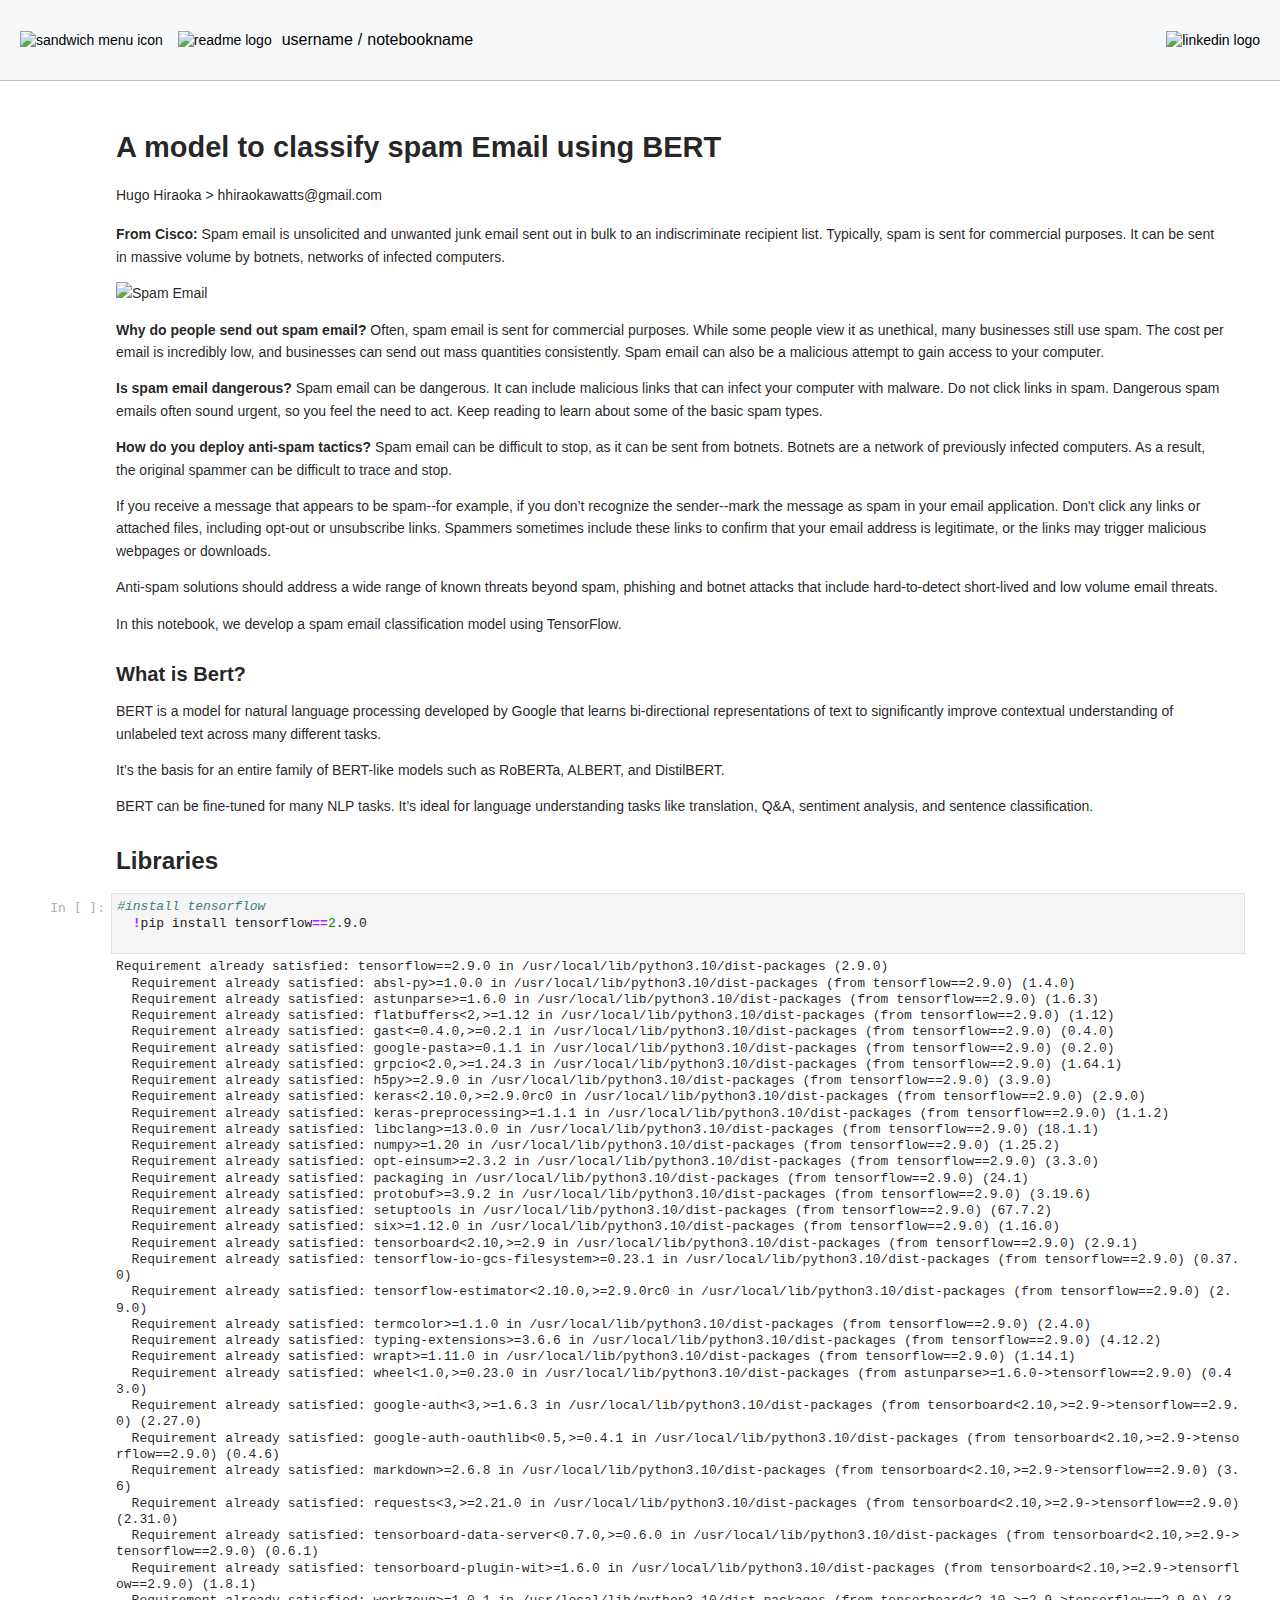
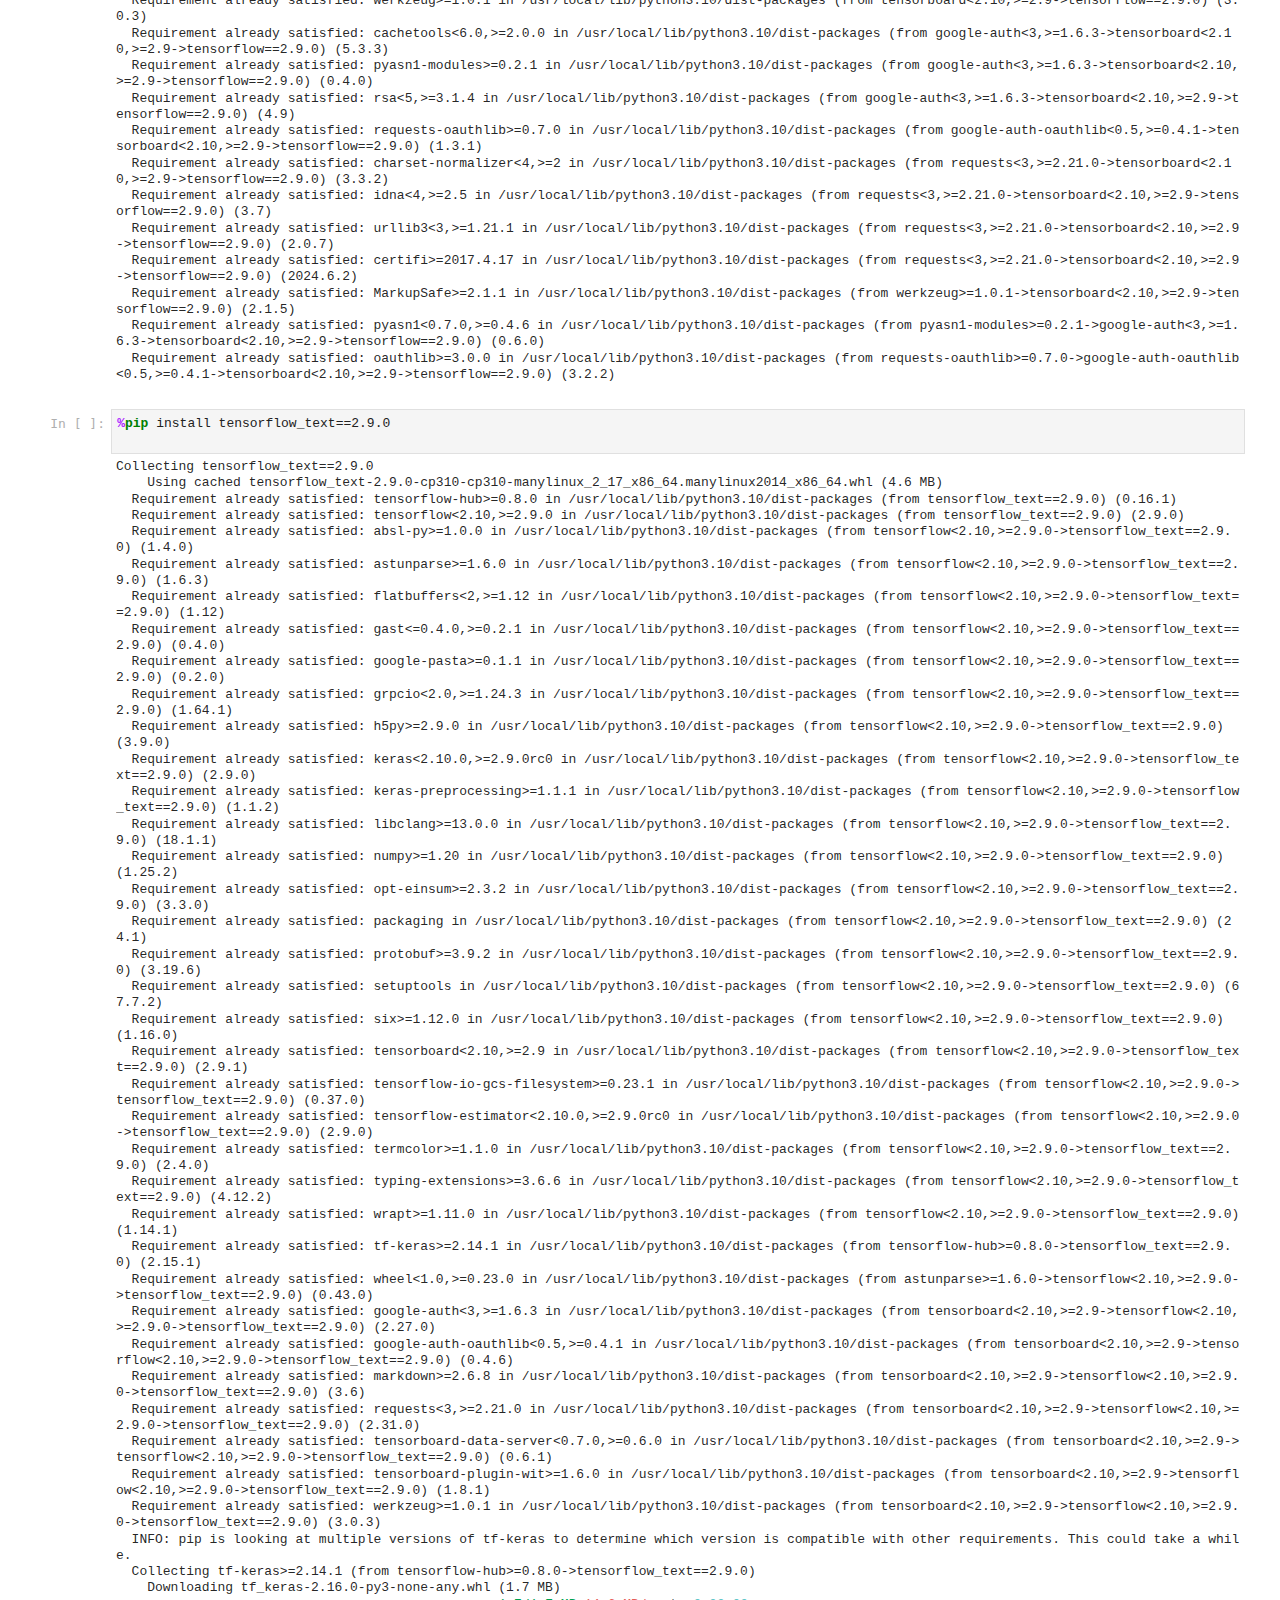
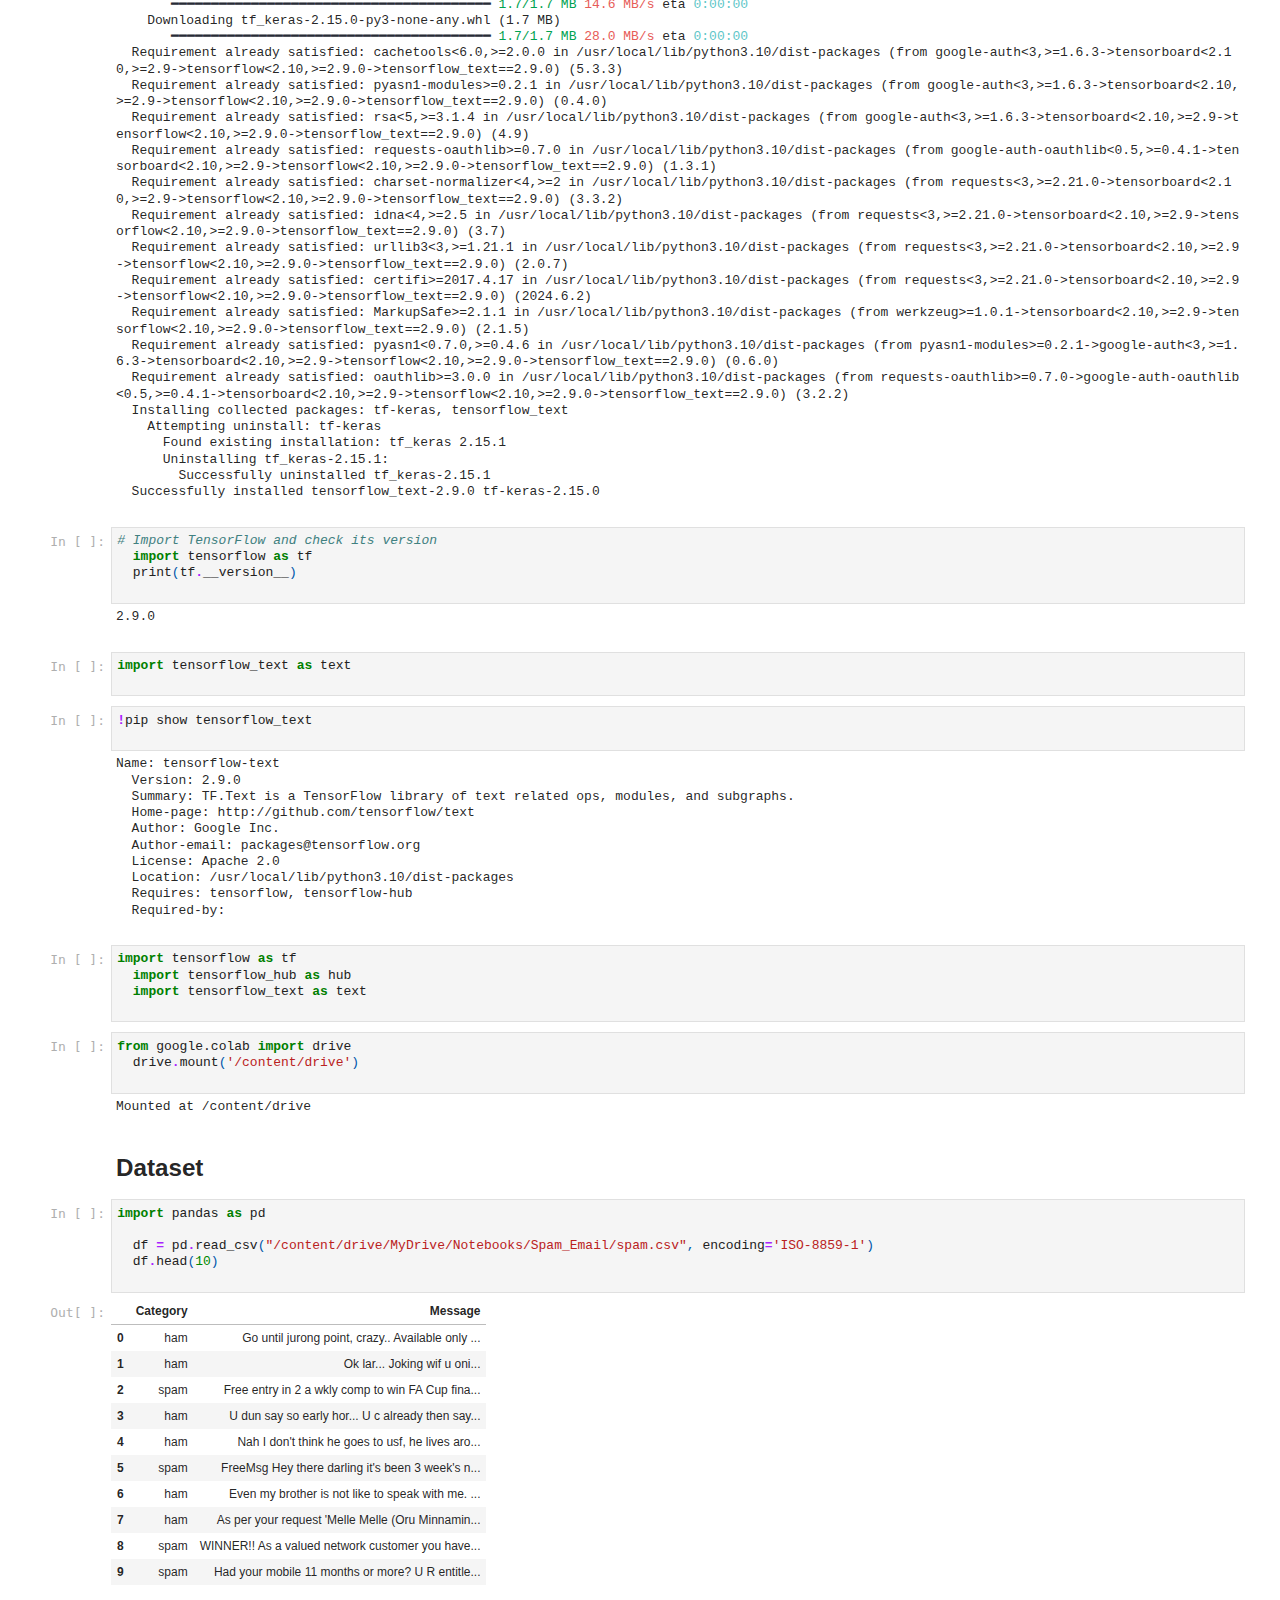
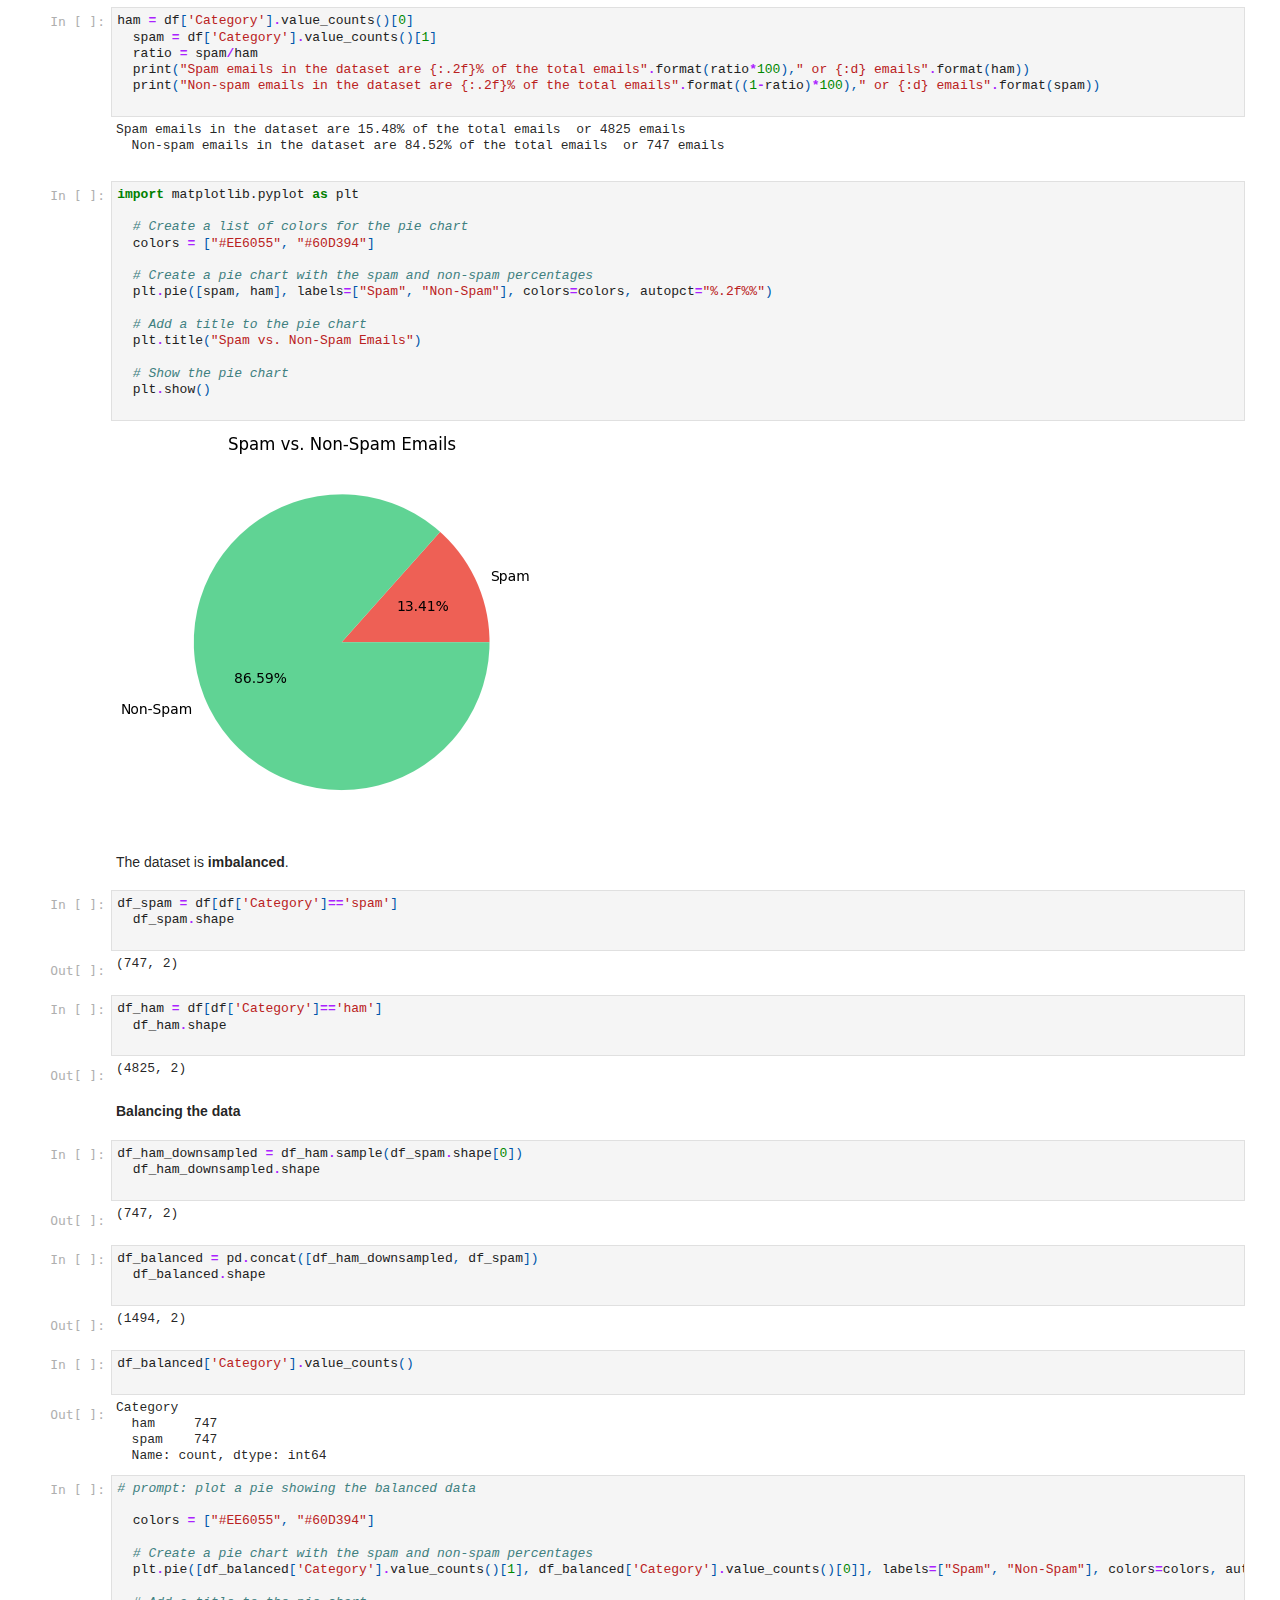
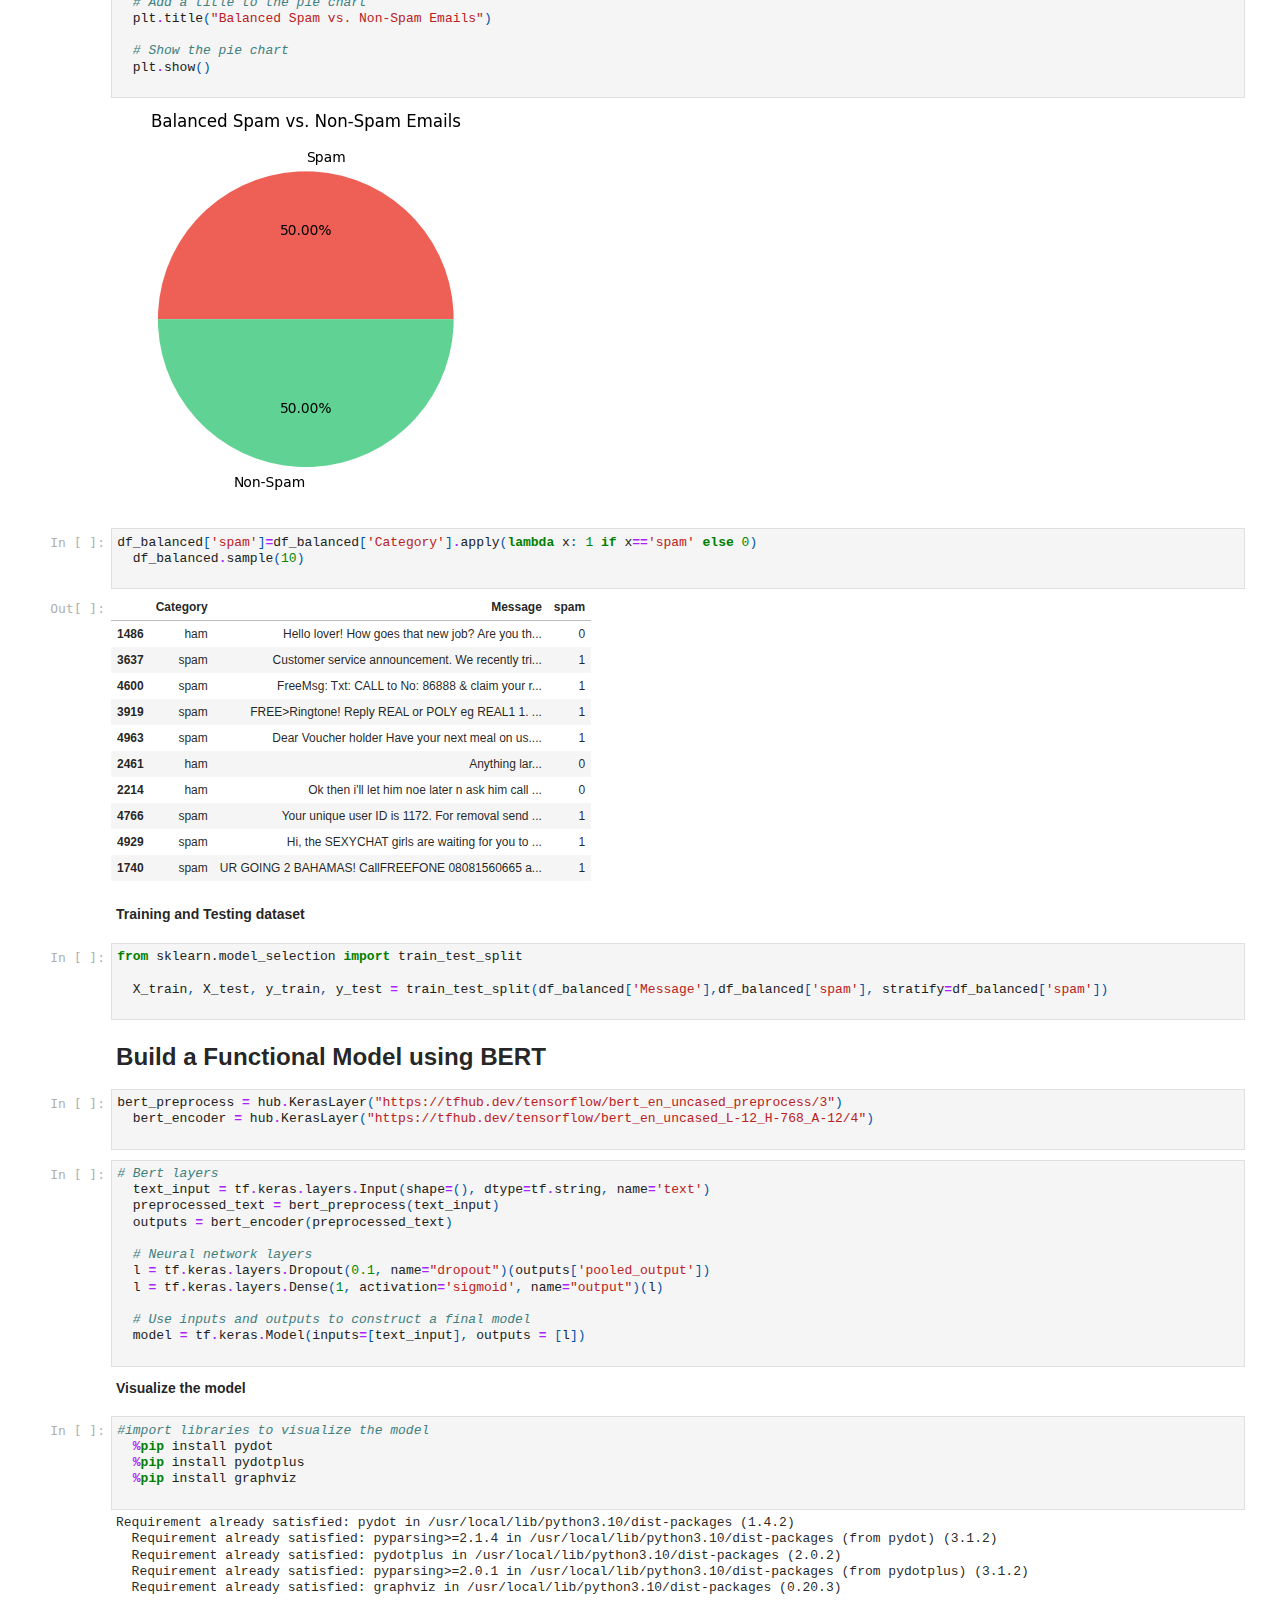
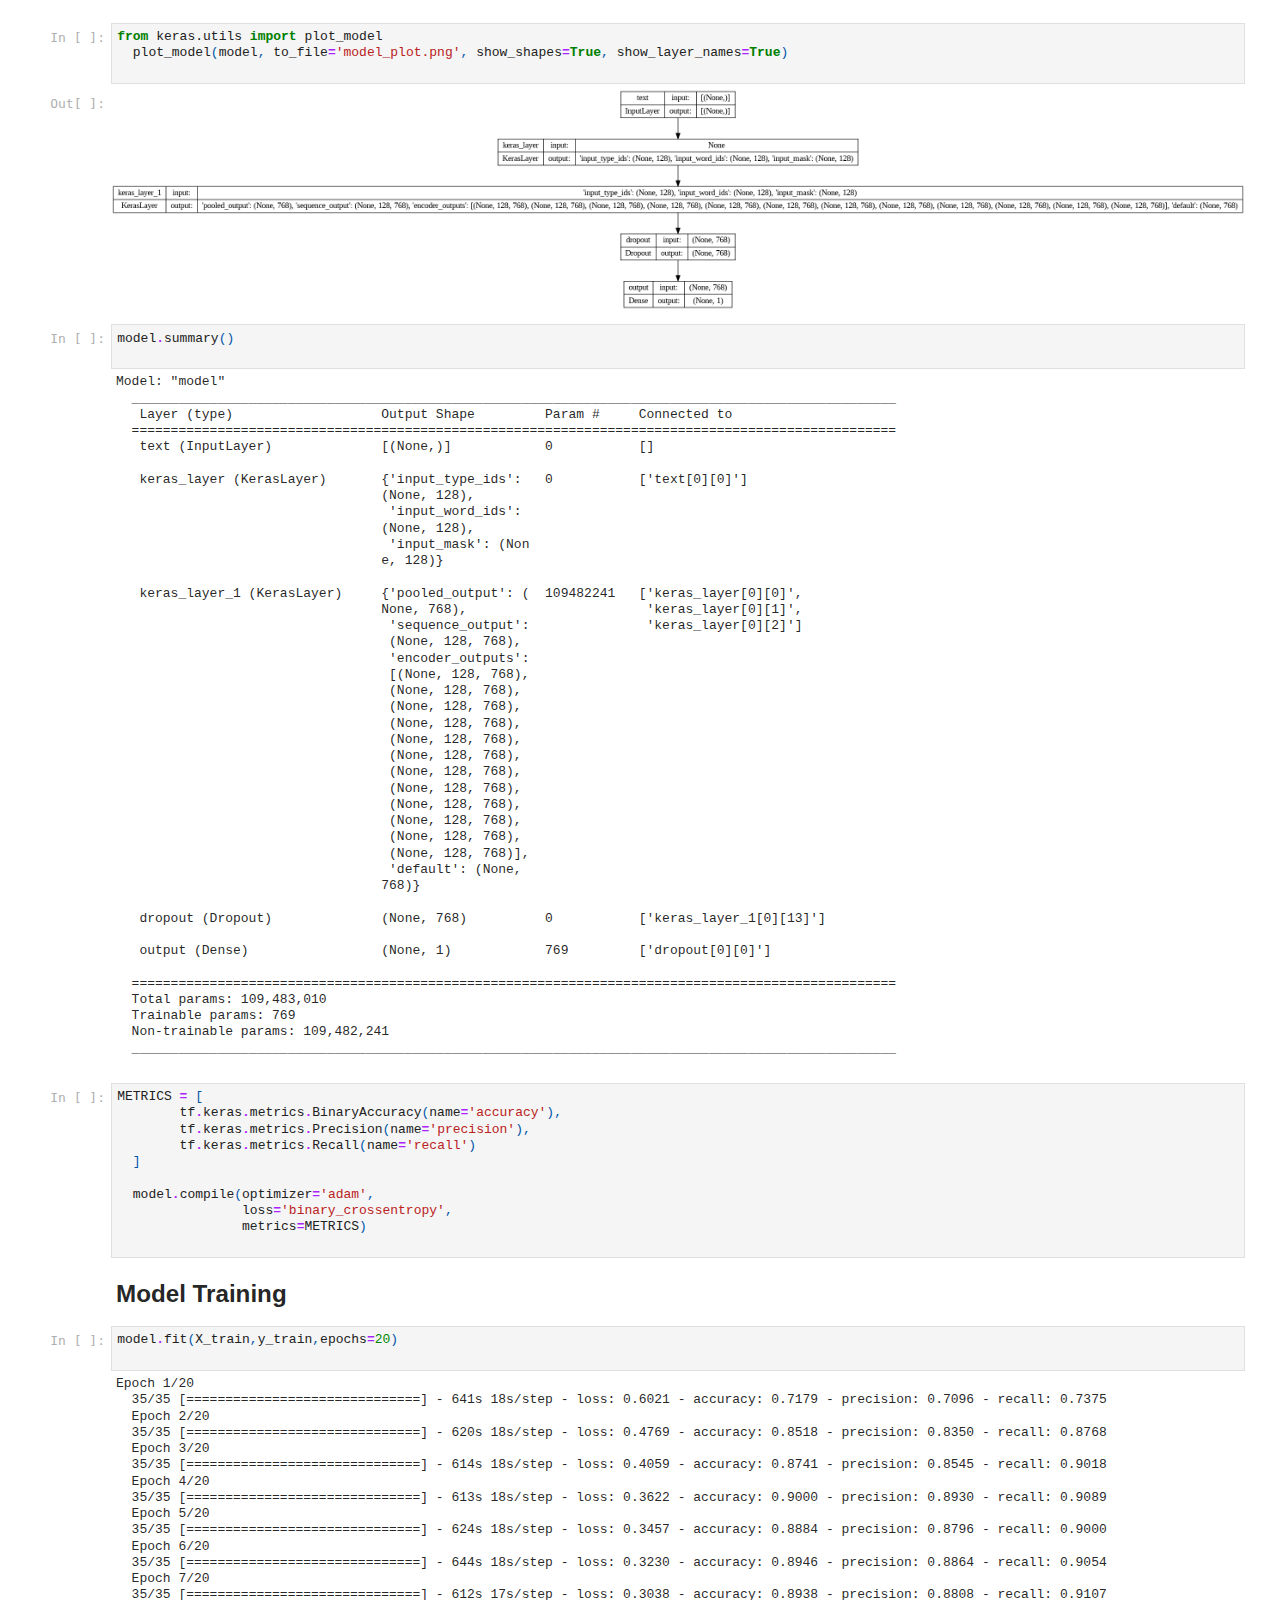
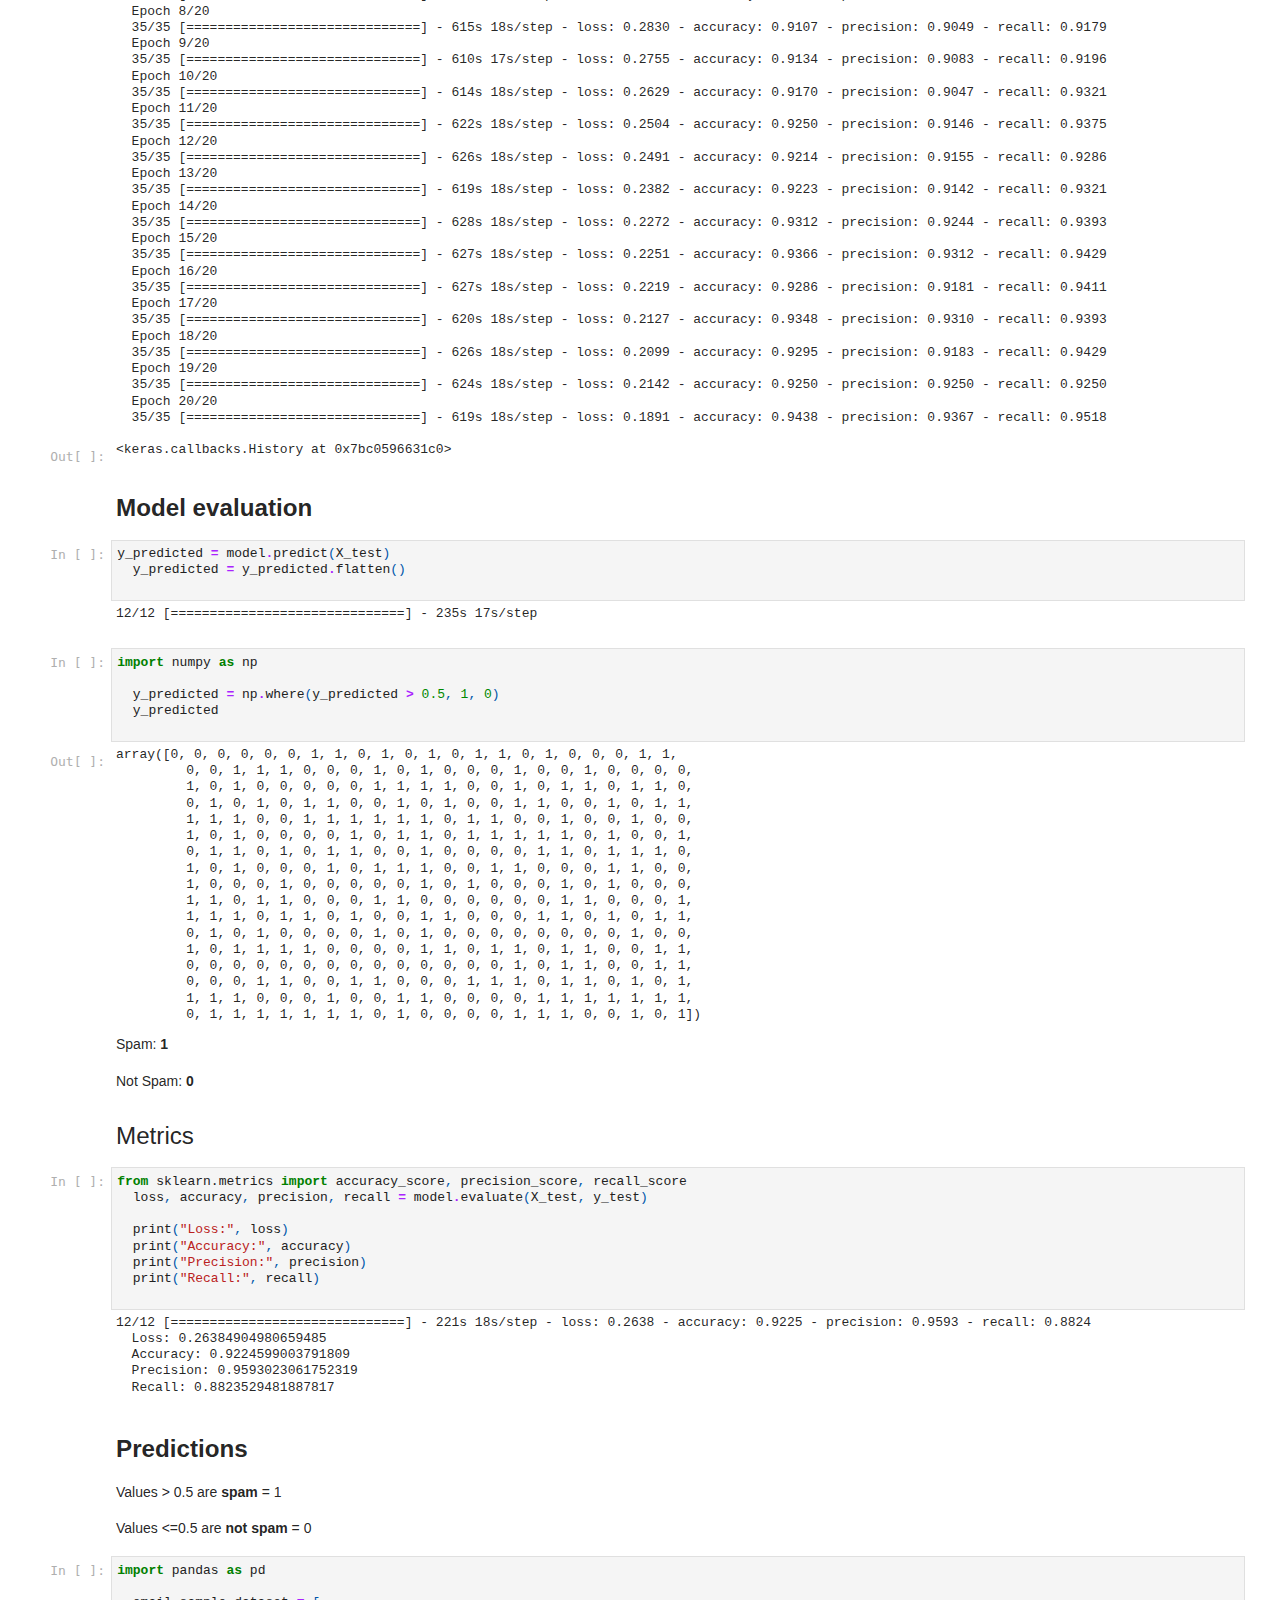
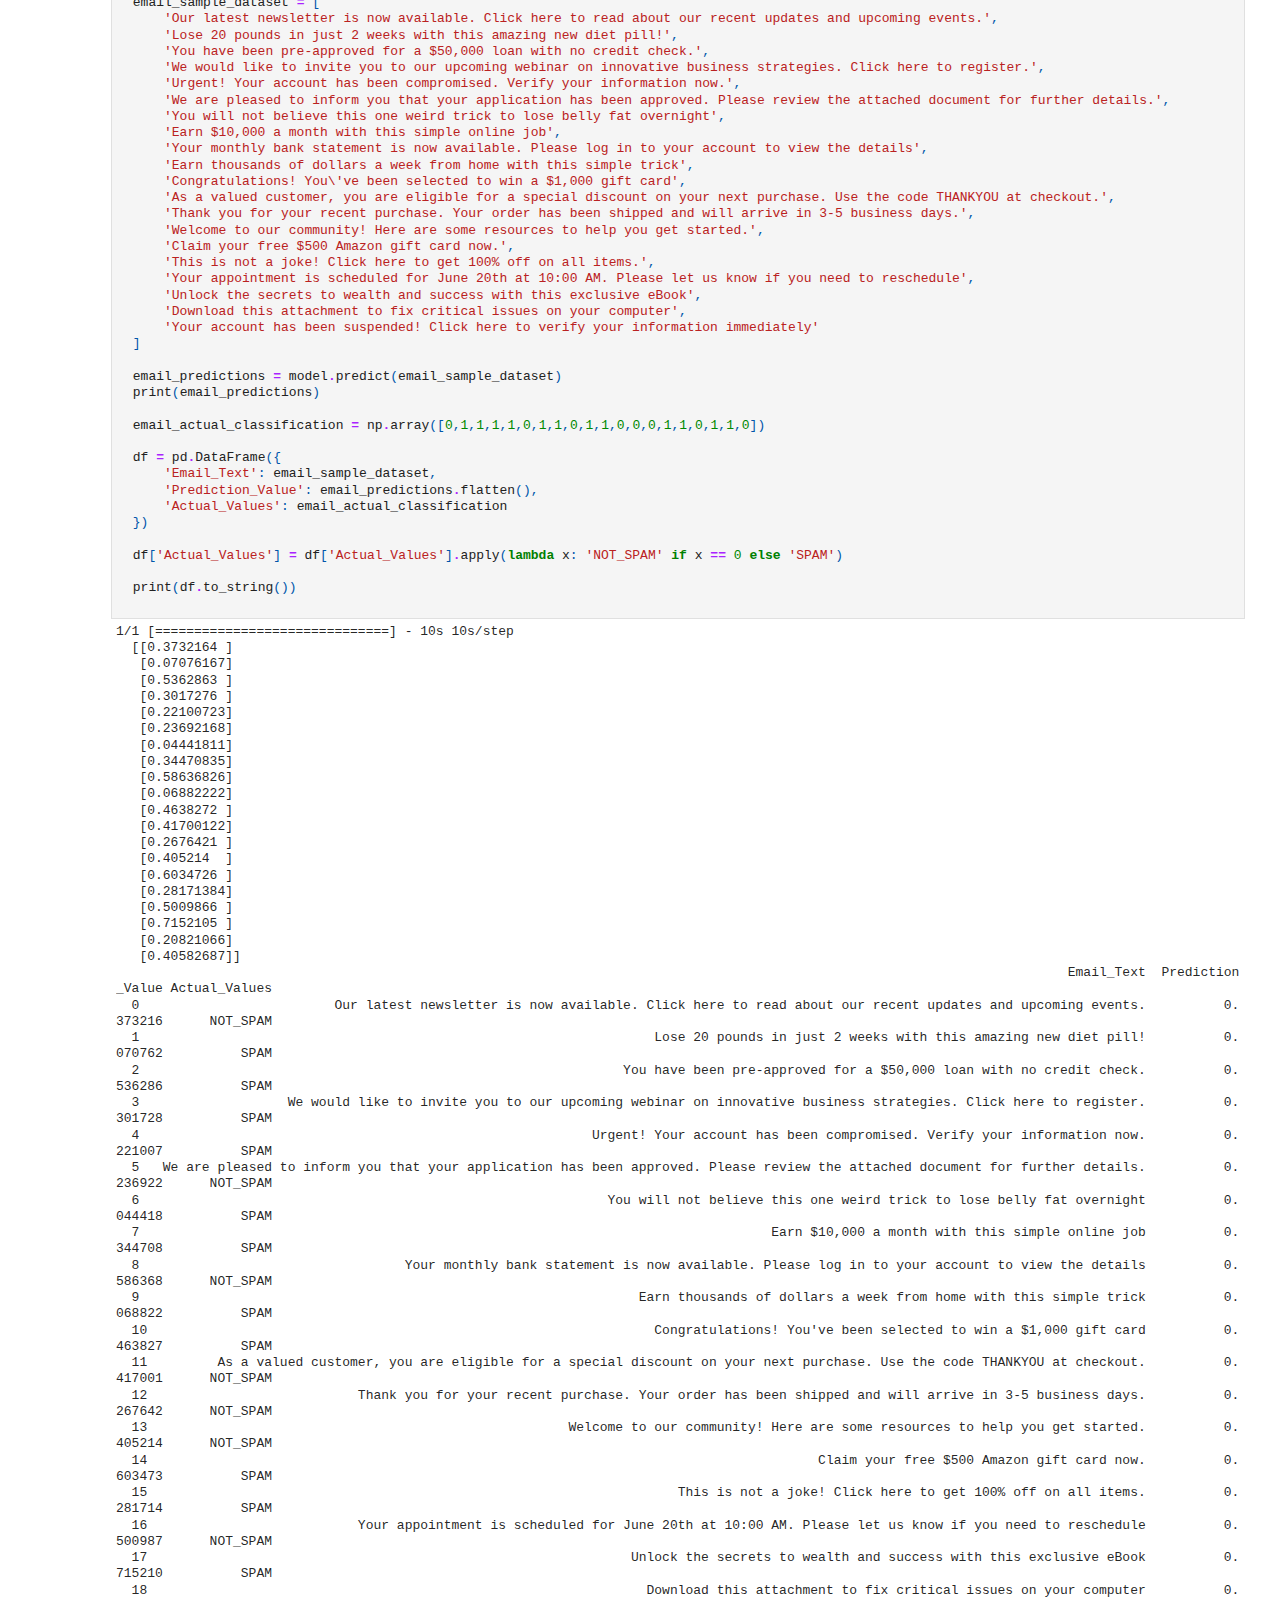
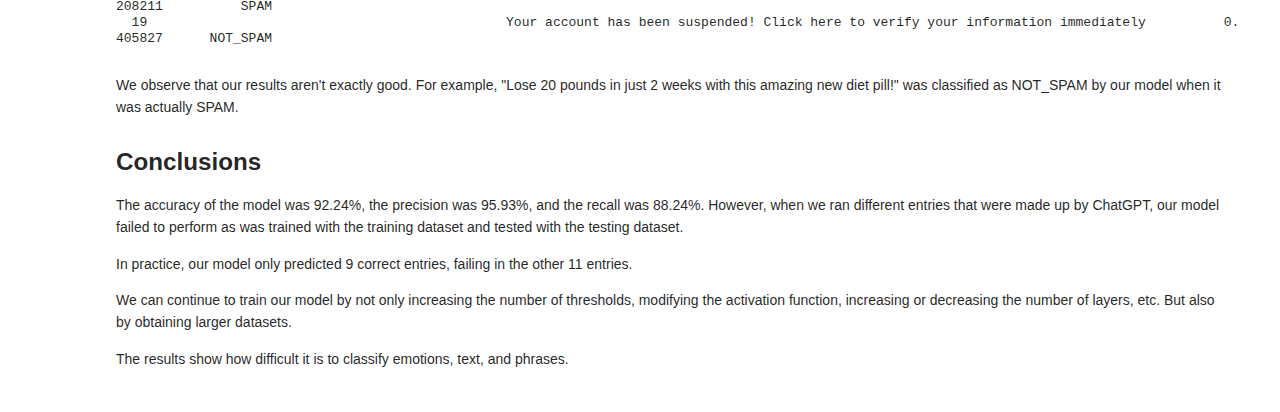
==== commit 3ae48de2: "Update Spam_Email_Classification_Using_BERT.html" ====
--- a/html/Spam_Email_Classification_Using_BERT.html
+++ b/html/Spam_Email_Classification_Using_BERT.html
@@ -5,13 +5,13 @@
     <meta name="viewport" content="width=device-width, initial-scale=1.0">
     <title>Classifying SPAM Email using BERT</title>
     <link rel="icon" type="image/png" href="https://i.imgur.com/IUThkpz.png">
-    <link rel="stylesheet" href="https://github.com/hugohiraoka/Spam_Email_Classification_Using_BERT/tree/main/css/style_default_jpnb.css">
-    <link rel="stylesheet" href="style_root_jpnb.css">
-    <link rel="stylesheet" href="style_this_jpnb.css">
+    <link rel="stylesheet" href="css/style_default_jpnb.css">
+    <link rel="stylesheet" href="css/style_root_jpnb.css">
+    <link rel="stylesheet" href="css/style_this_jpnb.css">
     <script src="https://cdnjs.cloudflare.com/ajax/libs/require.js/2.1.10/require.min.js"></script>
     <script src="https://cdnjs.cloudflare.com/ajax/libs/mathjax/2.7.7/latest.js?config=TeX-AMS_CHTML-full,Safe"> </script>
-    <script src="default_jpnb.js"></script>
-    <script src="this_jpnb.js"></script>
+    <script src="js/default_jpnb.js"></script>
+    <script src="js/this_jpnb.js"></script>
 
 </head>
 
--- a/html/css/style_default_jpnb.css
+++ b/html/css/style_default_jpnb.css
@@ -0,0 +1,268 @@
+/*Hugo Hiraoka css styling imitating a github page */
+
+/* General body styling */
+body {
+    margin: 0;
+    font-family: Arial, sans-serif;
+}
+
+ul, ui {
+  margin: 0;
+  padding: 0;
+}
+
+/* Top navigation bar styling */
+.topnav {
+    background-color: #f6f8fa;
+    height: 80px;
+    display: flex;
+    align-items: center;
+    padding: 0 20px;
+    border-bottom: 1px solid #ccbfb9;
+}
+
+
+.topnav .menu,
+.topnav .linkedin-logo {
+    cursor: pointer;
+}
+
+.topnav .menu {
+  margin-right: 15px;
+}
+
+.topnav .readme-logo {
+  margin-right:10px;
+}
+
+.topnav .linkedin-logo {
+    margin-left: auto;
+
+}
+
+.topnav .text-link {
+    font-size: 16px;
+    text-decoration: none;
+    color: black;
+    margin-right: 5px;
+    transition: color 0.3s;
+}
+
+.topnav .text-link:hover {
+    color: #0366d6;
+}
+
+.topnav .separator {
+    margin-right: 5px;
+    font-size: 16px;
+}
+
+/* Content area styling */
+.content {
+    padding: 20px;
+}
+
+/* Side navigation menu styling */
+.sidenav {
+    height: 100%;
+    width: 0;
+    position: fixed;
+    z-index: 1;
+    top: 0;
+    left: 0;
+    background-color: #fff;
+    overflow-x: hidden;
+    transition: width 0.5s;
+    padding-top: 60px;
+    box-shadow: 2px 0 5px rgba(0, 0, 0, 0.1);
+    border-top-right-radius: 15px;
+    border-bottom-right-radius: 15px;
+}
+
+.sidenav .top-row {
+    position: absolute;
+    top: 20px;
+    left: 20px;
+    right: 20px;
+    display: flex;
+    justify-content: space-between;
+    align-items: center;
+    margin-bottom: 30px;
+}
+
+.sidenav .sidenav-github {
+    order: 1;
+    width: 40px;
+    height: 40px;
+    margin-left:18px;
+}
+
+.sidenav .closebtn {
+    order: 2;
+}
+
+.sidenav .menu-opt1-group,
+.sidenav .menu-opt2-group,
+.sidenav .menu-opt3-group,
+.sidenav .menu-opt4-group,
+.sidenav .menu-web-group,
+.sidenav .menu-opt5-group,
+.sidenav .menu-kaggle-group, {
+    padding-left:24px;
+    margin-top: 0;
+}
+
+.sidenav .menu-opt1-group {
+    margin-top: 20px !important;
+}
+
+.sidenav .menu-opt1,
+.sidenav .menu-opt2,
+.sidenav .menu-opt3,
+.sidenav .menu-opt4,
+.sidenav .menu-opt5,
+.sidenav .menu-web,
+.sidenav .menu-kaggle,
+.sidenav .repositories-list li {
+    display: flex;
+    align-items: center;
+    text-decoration: none;
+    color: #717982;
+    font-size: 16px;
+    padding: 7px 20px;
+    transition: background-color 0.3s;
+    margin-left: 22px;
+    margin-right: 10px;
+    border-radius: 10px;
+    line-height: 16px;
+}
+
+.sidenav .menu-opt1:hover,
+.sidenav .menu-opt2:hover,
+.sidenav .menu-opt3:hover,
+.sidenav .menu-opt4:hover,
+.sidenav .menu-web:hover,
+.sidenav .menu-kaggle:hover,
+.sidenav .repositories-list li {
+    background-color: #f6f7f8;
+}
+
+.sidenav .menu-opt1-logo,
+.sidenav .menu-opt2-logo,
+.sidenav .menu-opt3-logo,
+.sidenav .menu-opt4-logo,
+.sidenav .menu-web-logo,
+.sidenav .kaggle-profile-logo {
+    width: 30px;
+    height: 30px;
+    margin-right: 10px;
+    align-items = center;
+}
+
+.sidenav .menu-opt1-txt,
+.sidenav .menu-opt2-txt,
+.sidenav .menu-opt3-txt,
+.sidenav .menu-opt4-txt,
+.sidenav .menu-web-txt {
+    font-size: 16px;
+    align-items = center;
+}
+
+.sidenav .kaggle-brand-logo
+{
+  margin-left: 5px;
+  padding-left: 10px;
+}
+
+.sidenav .menu-opt5-group
+{
+  margin-bottom: 10px;
+}
+
+.sidenav .menu-opt5
+{
+  cursor: none;
+}
+
+.sidenav .menu-repository-txt {
+  margin-left: 0px;
+  font-size: 16px;
+}
+
+/* Scroll to top button styling */
+.scroll-to-top {
+    display: none;
+    position: fixed;
+    bottom: 20px;
+    right: 20px;
+    width: 40px;
+    height: 40px;
+    background-color: #0366d6;
+    color: white;
+    font-size: 24px;
+    line-height: 40px;
+    text-align: center;
+    border-radius: 50%;
+    cursor: pointer;
+    box-shadow: 2px 2px 5px rgba(0, 0, 0, 0.3);
+    transition: opacity 0.3s;
+}
+
+.scroll-to-top:hover {
+    opacity: 0.8;
+}
+
+/* Divider line between menu options */
+.menu-divider {
+    height: 1px;
+    background-color: #ccc;
+    margin: 20px 0;
+}
+
+/* Hover effect for list items */
+.hovered {
+    background-color: #f6f7f8;
+    color: #333;
+}
+
+/* Tooltip container */
+.tooltip {
+    position: relative;
+    display: inline-block;
+}
+
+/* Tooltip text */
+.tooltip .tooltiptext {
+    visibility: hidden;
+    background-color: black;
+    color: white;
+    text-align: center;
+    border-radius: 6px;
+    padding: 5px 10px;
+    position: absolute;
+    z-index: 1500;
+    top: 125%; /* Position below the icon */
+    left: 50%;
+    transform: translateX(-50%); /* Center the tooltip */
+    opacity: 0;
+    transition: opacity 0.3s;
+    white-space: nowrap; /* Prevent line breaks */
+}
+
+/* Tooltip arrow */
+.tooltip .tooltiptext::after {
+    content: "";
+    position: absolute;
+    top: -5px; /* Position at the bottom of the tooltip */
+    left: 50%;
+    transform: translateX(-50%);
+    border-width: 5px;
+    border-style: solid;
+    border-color: black transparent transparent transparent;
+}
+
+/* Show the tooltip text when hovering over the tooltip container */
+.tooltip:hover .tooltiptext {
+    visibility: visible;
+    opacity: 1;
+}
--- a/html/css/style_root_jpnb.css
+++ b/html/css/style_root_jpnb.css
@@ -0,0 +1,393 @@
+
+    /*-----------------------------------------------------------------------------
+    | Copyright (c) Jupyter Development Team.
+    | Distributed under the terms of the Modified BSD License.
+    |----------------------------------------------------------------------------*/
+
+    /*
+    The following CSS variables define the main, public API for styling JupyterLab.
+    These variables should be used by all plugins wherever possible. In other
+    words, plugins should not define custom colors, sizes, etc unless absolutely
+    necessary. This enables users to change the visual theme of JupyterLab
+    by changing these variables.
+
+    Many variables appear in an ordered sequence (0,1,2,3). These sequences
+    are designed to work well together, so for example, `--jp-border-color1` should
+    be used with `--jp-layout-color1`. The numbers have the following meanings:
+
+    * 0: super-primary, reserved for special emphasis
+    * 1: primary, most important under normal situations
+    * 2: secondary, next most important under normal situations
+    * 3: tertiary, next most important under normal situations
+
+    Throughout JupyterLab, we are mostly following principles from Google's
+    Material Design when selecting colors. We are not, however, following
+    all of MD as it is not optimized for dense, information rich UIs.
+    */
+
+    :root {
+      /* Elevation
+       *
+       * We style box-shadows using Material Design's idea of elevation. These particular numbers are taken from here:
+       *
+       * https://github.com/material-components/material-components-web
+       * https://material-components-web.appspot.com/elevation.html
+       */
+
+      --jp-shadow-base-lightness: 0;
+      --jp-shadow-umbra-color: rgba(
+        var(--jp-shadow-base-lightness),
+        var(--jp-shadow-base-lightness),
+        var(--jp-shadow-base-lightness),
+        0.2
+      );
+      --jp-shadow-penumbra-color: rgba(
+        var(--jp-shadow-base-lightness),
+        var(--jp-shadow-base-lightness),
+        var(--jp-shadow-base-lightness),
+        0.14
+      );
+      --jp-shadow-ambient-color: rgba(
+        var(--jp-shadow-base-lightness),
+        var(--jp-shadow-base-lightness),
+        var(--jp-shadow-base-lightness),
+        0.12
+      );
+      --jp-elevation-z0: none;
+      --jp-elevation-z1: 0px 2px 1px -1px var(--jp-shadow-umbra-color),
+        0px 1px 1px 0px var(--jp-shadow-penumbra-color),
+        0px 1px 3px 0px var(--jp-shadow-ambient-color);
+      --jp-elevation-z2: 0px 3px 1px -2px var(--jp-shadow-umbra-color),
+        0px 2px 2px 0px var(--jp-shadow-penumbra-color),
+        0px 1px 5px 0px var(--jp-shadow-ambient-color);
+      --jp-elevation-z4: 0px 2px 4px -1px var(--jp-shadow-umbra-color),
+        0px 4px 5px 0px var(--jp-shadow-penumbra-color),
+        0px 1px 10px 0px var(--jp-shadow-ambient-color);
+      --jp-elevation-z6: 0px 3px 5px -1px var(--jp-shadow-umbra-color),
+        0px 6px 10px 0px var(--jp-shadow-penumbra-color),
+        0px 1px 18px 0px var(--jp-shadow-ambient-color);
+      --jp-elevation-z8: 0px 5px 5px -3px var(--jp-shadow-umbra-color),
+        0px 8px 10px 1px var(--jp-shadow-penumbra-color),
+        0px 3px 14px 2px var(--jp-shadow-ambient-color);
+      --jp-elevation-z12: 0px 7px 8px -4px var(--jp-shadow-umbra-color),
+        0px 12px 17px 2px var(--jp-shadow-penumbra-color),
+        0px 5px 22px 4px var(--jp-shadow-ambient-color);
+      --jp-elevation-z16: 0px 8px 10px -5px var(--jp-shadow-umbra-color),
+        0px 16px 24px 2px var(--jp-shadow-penumbra-color),
+        0px 6px 30px 5px var(--jp-shadow-ambient-color);
+      --jp-elevation-z20: 0px 10px 13px -6px var(--jp-shadow-umbra-color),
+        0px 20px 31px 3px var(--jp-shadow-penumbra-color),
+        0px 8px 38px 7px var(--jp-shadow-ambient-color);
+      --jp-elevation-z24: 0px 11px 15px -7px var(--jp-shadow-umbra-color),
+        0px 24px 38px 3px var(--jp-shadow-penumbra-color),
+        0px 9px 46px 8px var(--jp-shadow-ambient-color);
+
+      /* Borders
+       *
+       * The following variables, specify the visual styling of borders in JupyterLab.
+       */
+
+      --jp-border-width: 1px;
+      --jp-border-color0: var(--md-grey-400);
+      --jp-border-color1: var(--md-grey-400);
+      --jp-border-color2: var(--md-grey-300);
+      --jp-border-color3: var(--md-grey-200);
+      --jp-border-radius: 2px;
+
+      /* UI Fonts
+       *
+       * The UI font CSS variables are used for the typography all of the JupyterLab
+       * user interface elements that are not directly user generated content.
+       *
+       * The font sizing here is done assuming that the body font size of --jp-ui-font-size1
+       * is applied to a parent element. When children elements, such as headings, are sized
+       * in em all things will be computed relative to that body size.
+       */
+
+      --jp-ui-font-scale-factor: 1.2;
+      --jp-ui-font-size0: 0.83333em;
+      --jp-ui-font-size1: 13px; /* Base font size */
+      --jp-ui-font-size2: 1.2em;
+      --jp-ui-font-size3: 1.44em;
+
+      --jp-ui-font-family: -apple-system, BlinkMacSystemFont, 'Segoe UI', Helvetica,
+        Arial, sans-serif, 'Apple Color Emoji', 'Segoe UI Emoji', 'Segoe UI Symbol';
+
+      /*
+       * Use these font colors against the corresponding main layout colors.
+       * In a light theme, these go from dark to light.
+       */
+
+      /* Defaults use Material Design specification */
+      --jp-ui-font-color0: rgba(0, 0, 0, 1);
+      --jp-ui-font-color1: rgba(0, 0, 0, 0.87);
+      --jp-ui-font-color2: rgba(0, 0, 0, 0.54);
+      --jp-ui-font-color3: rgba(0, 0, 0, 0.38);
+
+      /*
+       * Use these against the brand/accent/warn/error colors.
+       * These will typically go from light to darker, in both a dark and light theme.
+       */
+
+      --jp-ui-inverse-font-color0: rgba(255, 255, 255, 1);
+      --jp-ui-inverse-font-color1: rgba(255, 255, 255, 1);
+      --jp-ui-inverse-font-color2: rgba(255, 255, 255, 0.7);
+      --jp-ui-inverse-font-color3: rgba(255, 255, 255, 0.5);
+
+      /* Content Fonts
+       *
+       * Content font variables are used for typography of user generated content.
+       *
+       * The font sizing here is done assuming that the body font size of --jp-content-font-size1
+       * is applied to a parent element. When children elements, such as headings, are sized
+       * in em all things will be computed relative to that body size.
+       */
+
+      --jp-content-line-height: 1.6;
+      --jp-content-font-scale-factor: 1.2;
+      --jp-content-font-size0: 0.83333em;
+      --jp-content-font-size1: 14px; /* Base font size */
+      --jp-content-font-size2: 1.2em;
+      --jp-content-font-size3: 1.44em;
+      --jp-content-font-size4: 1.728em;
+      --jp-content-font-size5: 2.0736em;
+
+      /* This gives a magnification of about 125% in presentation mode over normal. */
+      --jp-content-presentation-font-size1: 17px;
+
+      --jp-content-heading-line-height: 1;
+      --jp-content-heading-margin-top: 1.2em;
+      --jp-content-heading-margin-bottom: 0.8em;
+      --jp-content-heading-font-weight: 500;
+
+      /* Defaults use Material Design specification */
+      --jp-content-font-color0: rgba(0, 0, 0, 1);
+      --jp-content-font-color1: rgba(0, 0, 0, 0.87);
+      --jp-content-font-color2: rgba(0, 0, 0, 0.54);
+      --jp-content-font-color3: rgba(0, 0, 0, 0.38);
+
+      --jp-content-link-color: var(--md-blue-700);
+
+      --jp-content-font-family: -apple-system, BlinkMacSystemFont, 'Segoe UI',
+        Helvetica, Arial, sans-serif, 'Apple Color Emoji', 'Segoe UI Emoji',
+        'Segoe UI Symbol';
+
+      /*
+       * Code Fonts
+       *
+       * Code font variables are used for typography of code and other monospaces content.
+       */
+
+      --jp-code-font-size: 13px;
+      --jp-code-line-height: 1.3077; /* 17px for 13px base */
+      --jp-code-padding: 5px; /* 5px for 13px base, codemirror highlighting needs integer px value */
+      --jp-code-font-family-default: Menlo, Consolas, 'DejaVu Sans Mono', monospace;
+      --jp-code-font-family: var(--jp-code-font-family-default);
+
+      /* This gives a magnification of about 125% in presentation mode over normal. */
+      --jp-code-presentation-font-size: 16px;
+
+      /* may need to tweak cursor width if you change font size */
+      --jp-code-cursor-width0: 1.4px;
+      --jp-code-cursor-width1: 2px;
+      --jp-code-cursor-width2: 4px;
+
+      /* Layout
+       *
+       * The following are the main layout colors use in JupyterLab. In a light
+       * theme these would go from light to dark.
+       */
+
+      --jp-layout-color0: white;
+      --jp-layout-color1: white;
+      --jp-layout-color2: var(--md-grey-200);
+      --jp-layout-color3: var(--md-grey-400);
+      --jp-layout-color4: var(--md-grey-600);
+
+      /* Inverse Layout
+       *
+       * The following are the inverse layout colors use in JupyterLab. In a light
+       * theme these would go from dark to light.
+       */
+
+      --jp-inverse-layout-color0: #111111;
+      --jp-inverse-layout-color1: var(--md-grey-900);
+      --jp-inverse-layout-color2: var(--md-grey-800);
+      --jp-inverse-layout-color3: var(--md-grey-700);
+      --jp-inverse-layout-color4: var(--md-grey-600);
+
+      /* Brand/accent */
+
+      --jp-brand-color0: var(--md-blue-900);
+      --jp-brand-color1: var(--md-blue-700);
+      --jp-brand-color2: var(--md-blue-300);
+      --jp-brand-color3: var(--md-blue-100);
+      --jp-brand-color4: var(--md-blue-50);
+
+      --jp-accent-color0: var(--md-green-900);
+      --jp-accent-color1: var(--md-green-700);
+      --jp-accent-color2: var(--md-green-300);
+      --jp-accent-color3: var(--md-green-100);
+
+      /* State colors (warn, error, success, info) */
+
+      --jp-warn-color0: var(--md-orange-900);
+      --jp-warn-color1: var(--md-orange-700);
+      --jp-warn-color2: var(--md-orange-300);
+      --jp-warn-color3: var(--md-orange-100);
+
+      --jp-error-color0: var(--md-red-900);
+      --jp-error-color1: var(--md-red-700);
+      --jp-error-color2: var(--md-red-300);
+      --jp-error-color3: var(--md-red-100);
+
+      --jp-success-color0: var(--md-green-900);
+      --jp-success-color1: var(--md-green-700);
+      --jp-success-color2: var(--md-green-300);
+      --jp-success-color3: var(--md-green-100);
+
+      --jp-info-color0: var(--md-cyan-900);
+      --jp-info-color1: var(--md-cyan-700);
+      --jp-info-color2: var(--md-cyan-300);
+      --jp-info-color3: var(--md-cyan-100);
+
+      /* Cell specific styles */
+
+      --jp-cell-padding: 5px;
+
+      --jp-cell-collapser-width: 8px;
+      --jp-cell-collapser-min-height: 20px;
+      --jp-cell-collapser-not-active-hover-opacity: 0.6;
+
+      --jp-cell-editor-background: var(--md-grey-100);
+      --jp-cell-editor-border-color: var(--md-grey-300);
+      --jp-cell-editor-box-shadow: inset 0 0 2px var(--md-blue-300);
+      --jp-cell-editor-active-background: var(--jp-layout-color0);
+      --jp-cell-editor-active-border-color: var(--jp-brand-color1);
+
+      --jp-cell-prompt-width: 64px;
+      --jp-cell-prompt-font-family: var(--jp-code-font-family-default);
+      --jp-cell-prompt-letter-spacing: 0px;
+      --jp-cell-prompt-opacity: 1;
+      --jp-cell-prompt-not-active-opacity: 0.5;
+      --jp-cell-prompt-not-active-font-color: var(--md-grey-700);
+      /* A custom blend of MD grey and blue 600
+       * See https://meyerweb.com/eric/tools/color-blend/#546E7A:1E88E5:5:hex */
+      --jp-cell-inprompt-font-color: #307fc1;
+      /* A custom blend of MD grey and orange 600
+       * https://meyerweb.com/eric/tools/color-blend/#546E7A:F4511E:5:hex */
+      --jp-cell-outprompt-font-color: #bf5b3d;
+
+      /* Notebook specific styles */
+
+      --jp-notebook-padding: 10px;
+      --jp-notebook-select-background: var(--jp-layout-color1);
+      --jp-notebook-multiselected-color: var(--md-blue-50);
+
+      /* The scroll padding is calculated to fill enough space at the bottom of the
+      notebook to show one single-line cell (with appropriate padding) at the top
+      when the notebook is scrolled all the way to the bottom. We also subtract one
+      pixel so that no scrollbar appears if we have just one single-line cell in the
+      notebook. This padding is to enable a 'scroll past end' feature in a notebook.
+      */
+      --jp-notebook-scroll-padding: calc(
+        100% - var(--jp-code-font-size) * var(--jp-code-line-height) -
+          var(--jp-code-padding) - var(--jp-cell-padding) - 1px
+      );
+
+      /* Rendermime styles */
+
+      --jp-rendermime-error-background: #fdd;
+      --jp-rendermime-table-row-background: var(--md-grey-100);
+      --jp-rendermime-table-row-hover-background: var(--md-light-blue-50);
+
+      /* Dialog specific styles */
+
+      --jp-dialog-background: rgba(0, 0, 0, 0.25);
+
+      /* Console specific styles */
+
+      --jp-console-padding: 10px;
+
+      /* Toolbar specific styles */
+
+      --jp-toolbar-border-color: var(--jp-border-color1);
+      --jp-toolbar-micro-height: 8px;
+      --jp-toolbar-background: var(--jp-layout-color1);
+      --jp-toolbar-box-shadow: 0px 0px 2px 0px rgba(0, 0, 0, 0.24);
+      --jp-toolbar-header-margin: 4px 4px 0px 4px;
+      --jp-toolbar-active-background: var(--md-grey-300);
+
+      /* Statusbar specific styles */
+
+      --jp-statusbar-height: 24px;
+
+      /* Input field styles */
+
+      --jp-input-box-shadow: inset 0 0 2px var(--md-blue-300);
+      --jp-input-active-background: var(--jp-layout-color1);
+      --jp-input-hover-background: var(--jp-layout-color1);
+      --jp-input-background: var(--md-grey-100);
+      --jp-input-border-color: var(--jp-border-color1);
+      --jp-input-active-border-color: var(--jp-brand-color1);
+      --jp-input-active-box-shadow-color: rgba(19, 124, 189, 0.3);
+
+      /* General editor styles */
+
+      --jp-editor-selected-background: #d9d9d9;
+      --jp-editor-selected-focused-background: #d7d4f0;
+      --jp-editor-cursor-color: var(--jp-ui-font-color0);
+
+      /* Code mirror specific styles */
+
+      --jp-mirror-editor-keyword-color: #008000;
+      --jp-mirror-editor-atom-color: #88f;
+      --jp-mirror-editor-number-color: #080;
+      --jp-mirror-editor-def-color: #00f;
+      --jp-mirror-editor-variable-color: var(--md-grey-900);
+      --jp-mirror-editor-variable-2-color: #05a;
+      --jp-mirror-editor-variable-3-color: #085;
+      --jp-mirror-editor-punctuation-color: #05a;
+      --jp-mirror-editor-property-color: #05a;
+      --jp-mirror-editor-operator-color: #aa22ff;
+      --jp-mirror-editor-comment-color: #408080;
+      --jp-mirror-editor-string-color: #ba2121;
+      --jp-mirror-editor-string-2-color: #708;
+      --jp-mirror-editor-meta-color: #aa22ff;
+      --jp-mirror-editor-qualifier-color: #555;
+      --jp-mirror-editor-builtin-color: #008000;
+      --jp-mirror-editor-bracket-color: #997;
+      --jp-mirror-editor-tag-color: #170;
+      --jp-mirror-editor-attribute-color: #00c;
+      --jp-mirror-editor-header-color: blue;
+      --jp-mirror-editor-quote-color: #090;
+      --jp-mirror-editor-link-color: #00c;
+      --jp-mirror-editor-error-color: #f00;
+      --jp-mirror-editor-hr-color: #999;
+
+      /* Vega extension styles */
+
+      --jp-vega-background: white;
+
+      /* Sidebar-related styles */
+
+      --jp-sidebar-min-width: 250px;
+
+      /* Search-related styles */
+
+      --jp-search-toggle-off-opacity: 0.5;
+      --jp-search-toggle-hover-opacity: 0.8;
+      --jp-search-toggle-on-opacity: 1;
+      --jp-search-selected-match-background-color: rgb(245, 200, 0);
+      --jp-search-selected-match-color: black;
+      --jp-search-unselected-match-background-color: var(
+        --jp-inverse-layout-color0
+      );
+      --jp-search-unselected-match-color: var(--jp-ui-inverse-font-color0);
+
+      /* Icon colors that work well with light or dark backgrounds */
+      --jp-icon-contrast-color0: var(--md-purple-600);
+      --jp-icon-contrast-color1: var(--md-green-600);
+      --jp-icon-contrast-color2: var(--md-pink-600);
+      --jp-icon-contrast-color3: var(--md-blue-600);
+    }
--- a/html/css/style_this_jpnb.css
+++ b/html/css/style_this_jpnb.css
@@ -0,0 +1,14280 @@
+    pre { line-height: 125%; }
+td.linenos .normal { color: inherit; background-color: transparent; padding-left: 5px; padding-right: 5px; }
+span.linenos { color: inherit; background-color: transparent; padding-left: 5px; padding-right: 5px; }
+td.linenos .special { color: #000000; background-color: #ffffc0; padding-left: 5px; padding-right: 5px; }
+span.linenos.special { color: #000000; background-color: #ffffc0; padding-left: 5px; padding-right: 5px; }
+.highlight .hll { background-color: var(--jp-cell-editor-active-background) }
+.highlight { background: var(--jp-cell-editor-background); color: var(--jp-mirror-editor-variable-color) }
+.highlight .c { color: var(--jp-mirror-editor-comment-color); font-style: italic } /* Comment */
+.highlight .err { color: var(--jp-mirror-editor-error-color) } /* Error */
+.highlight .k { color: var(--jp-mirror-editor-keyword-color); font-weight: bold } /* Keyword */
+.highlight .o { color: var(--jp-mirror-editor-operator-color); font-weight: bold } /* Operator */
+.highlight .p { color: var(--jp-mirror-editor-punctuation-color) } /* Punctuation */
+.highlight .ch { color: var(--jp-mirror-editor-comment-color); font-style: italic } /* Comment.Hashbang */
+.highlight .cm { color: var(--jp-mirror-editor-comment-color); font-style: italic } /* Comment.Multiline */
+.highlight .cp { color: var(--jp-mirror-editor-comment-color); font-style: italic } /* Comment.Preproc */
+.highlight .cpf { color: var(--jp-mirror-editor-comment-color); font-style: italic } /* Comment.PreprocFile */
+.highlight .c1 { color: var(--jp-mirror-editor-comment-color); font-style: italic } /* Comment.Single */
+.highlight .cs { color: var(--jp-mirror-editor-comment-color); font-style: italic } /* Comment.Special */
+.highlight .kc { color: var(--jp-mirror-editor-keyword-color); font-weight: bold } /* Keyword.Constant */
+.highlight .kd { color: var(--jp-mirror-editor-keyword-color); font-weight: bold } /* Keyword.Declaration */
+.highlight .kn { color: var(--jp-mirror-editor-keyword-color); font-weight: bold } /* Keyword.Namespace */
+.highlight .kp { color: var(--jp-mirror-editor-keyword-color); font-weight: bold } /* Keyword.Pseudo */
+.highlight .kr { color: var(--jp-mirror-editor-keyword-color); font-weight: bold } /* Keyword.Reserved */
+.highlight .kt { color: var(--jp-mirror-editor-keyword-color); font-weight: bold } /* Keyword.Type */
+.highlight .m { color: var(--jp-mirror-editor-number-color) } /* Literal.Number */
+.highlight .s { color: var(--jp-mirror-editor-string-color) } /* Literal.String */
+.highlight .ow { color: var(--jp-mirror-editor-operator-color); font-weight: bold } /* Operator.Word */
+.highlight .pm { color: var(--jp-mirror-editor-punctuation-color) } /* Punctuation.Marker */
+.highlight .w { color: var(--jp-mirror-editor-variable-color) } /* Text.Whitespace */
+.highlight .mb { color: var(--jp-mirror-editor-number-color) } /* Literal.Number.Bin */
+.highlight .mf { color: var(--jp-mirror-editor-number-color) } /* Literal.Number.Float */
+.highlight .mh { color: var(--jp-mirror-editor-number-color) } /* Literal.Number.Hex */
+.highlight .mi { color: var(--jp-mirror-editor-number-color) } /* Literal.Number.Integer */
+.highlight .mo { color: var(--jp-mirror-editor-number-color) } /* Literal.Number.Oct */
+.highlight .sa { color: var(--jp-mirror-editor-string-color) } /* Literal.String.Affix */
+.highlight .sb { color: var(--jp-mirror-editor-string-color) } /* Literal.String.Backtick */
+.highlight .sc { color: var(--jp-mirror-editor-string-color) } /* Literal.String.Char */
+.highlight .dl { color: var(--jp-mirror-editor-string-color) } /* Literal.String.Delimiter */
+.highlight .sd { color: var(--jp-mirror-editor-string-color) } /* Literal.String.Doc */
+.highlight .s2 { color: var(--jp-mirror-editor-string-color) } /* Literal.String.Double */
+.highlight .se { color: var(--jp-mirror-editor-string-color) } /* Literal.String.Escape */
+.highlight .sh { color: var(--jp-mirror-editor-string-color) } /* Literal.String.Heredoc */
+.highlight .si { color: var(--jp-mirror-editor-string-color) } /* Literal.String.Interpol */
+.highlight .sx { color: var(--jp-mirror-editor-string-color) } /* Literal.String.Other */
+.highlight .sr { color: var(--jp-mirror-editor-string-color) } /* Literal.String.Regex */
+.highlight .s1 { color: var(--jp-mirror-editor-string-color) } /* Literal.String.Single */
+.highlight .ss { color: var(--jp-mirror-editor-string-color) } /* Literal.String.Symbol */
+.highlight .il { color: var(--jp-mirror-editor-number-color) } /* Literal.Number.Integer.Long */
+</style>
+
+
+<style type="text/css">
+  /*-----------------------------------------------------------------------------
+  | Copyright (c) Jupyter Development Team.
+  | Distributed under the terms of the Modified BSD License.
+  |----------------------------------------------------------------------------*/
+
+  /*
+   * Mozilla scrollbar styling
+   */
+
+  /* use standard opaque scrollbars for most nodes */
+  [data-jp-theme-scrollbars='true'] {
+    scrollbar-color: rgb(var(--jp-scrollbar-thumb-color))
+      var(--jp-scrollbar-background-color);
+  }
+
+  /* for code nodes, use a transparent style of scrollbar. These selectors
+   * will match lower in the tree, and so will override the above */
+  [data-jp-theme-scrollbars='true'] .CodeMirror-hscrollbar,
+  [data-jp-theme-scrollbars='true'] .CodeMirror-vscrollbar {
+    scrollbar-color: rgba(var(--jp-scrollbar-thumb-color), 0.5) transparent;
+  }
+
+  /* tiny scrollbar */
+
+  .jp-scrollbar-tiny {
+    scrollbar-color: rgba(var(--jp-scrollbar-thumb-color), 0.5) transparent;
+    scrollbar-width: thin;
+  }
+
+  /*
+   * Webkit scrollbar styling
+   */
+
+  /* use standard opaque scrollbars for most nodes */
+
+  [data-jp-theme-scrollbars='true'] ::-webkit-scrollbar,
+  [data-jp-theme-scrollbars='true'] ::-webkit-scrollbar-corner {
+    background: var(--jp-scrollbar-background-color);
+  }
+
+  [data-jp-theme-scrollbars='true'] ::-webkit-scrollbar-thumb {
+    background: rgb(var(--jp-scrollbar-thumb-color));
+    border: var(--jp-scrollbar-thumb-margin) solid transparent;
+    background-clip: content-box;
+    border-radius: var(--jp-scrollbar-thumb-radius);
+  }
+
+  [data-jp-theme-scrollbars='true'] ::-webkit-scrollbar-track:horizontal {
+    border-left: var(--jp-scrollbar-endpad) solid
+      var(--jp-scrollbar-background-color);
+    border-right: var(--jp-scrollbar-endpad) solid
+      var(--jp-scrollbar-background-color);
+  }
+
+  [data-jp-theme-scrollbars='true'] ::-webkit-scrollbar-track:vertical {
+    border-top: var(--jp-scrollbar-endpad) solid
+      var(--jp-scrollbar-background-color);
+    border-bottom: var(--jp-scrollbar-endpad) solid
+      var(--jp-scrollbar-background-color);
+  }
+
+  /* for code nodes, use a transparent style of scrollbar */
+
+  [data-jp-theme-scrollbars='true'] .CodeMirror-hscrollbar::-webkit-scrollbar,
+  [data-jp-theme-scrollbars='true'] .CodeMirror-vscrollbar::-webkit-scrollbar,
+  [data-jp-theme-scrollbars='true']
+    .CodeMirror-hscrollbar::-webkit-scrollbar-corner,
+  [data-jp-theme-scrollbars='true']
+    .CodeMirror-vscrollbar::-webkit-scrollbar-corner {
+    background-color: transparent;
+  }
+
+  [data-jp-theme-scrollbars='true']
+    .CodeMirror-hscrollbar::-webkit-scrollbar-thumb,
+  [data-jp-theme-scrollbars='true']
+    .CodeMirror-vscrollbar::-webkit-scrollbar-thumb {
+    background: rgba(var(--jp-scrollbar-thumb-color), 0.5);
+    border: var(--jp-scrollbar-thumb-margin) solid transparent;
+    background-clip: content-box;
+    border-radius: var(--jp-scrollbar-thumb-radius);
+  }
+
+  [data-jp-theme-scrollbars='true']
+    .CodeMirror-hscrollbar::-webkit-scrollbar-track:horizontal {
+    border-left: var(--jp-scrollbar-endpad) solid transparent;
+    border-right: var(--jp-scrollbar-endpad) solid transparent;
+  }
+
+  [data-jp-theme-scrollbars='true']
+    .CodeMirror-vscrollbar::-webkit-scrollbar-track:vertical {
+    border-top: var(--jp-scrollbar-endpad) solid transparent;
+    border-bottom: var(--jp-scrollbar-endpad) solid transparent;
+  }
+
+  /* tiny scrollbar */
+
+  .jp-scrollbar-tiny::-webkit-scrollbar,
+  .jp-scrollbar-tiny::-webkit-scrollbar-corner {
+    background-color: transparent;
+    height: 4px;
+    width: 4px;
+  }
+
+  .jp-scrollbar-tiny::-webkit-scrollbar-thumb {
+    background: rgba(var(--jp-scrollbar-thumb-color), 0.5);
+  }
+
+  .jp-scrollbar-tiny::-webkit-scrollbar-track:horizontal {
+    border-left: 0px solid transparent;
+    border-right: 0px solid transparent;
+  }
+
+  .jp-scrollbar-tiny::-webkit-scrollbar-track:vertical {
+    border-top: 0px solid transparent;
+    border-bottom: 0px solid transparent;
+  }
+
+  /*
+   * Phosphor
+   */
+
+  .lm-ScrollBar[data-orientation='horizontal'] {
+    min-height: 16px;
+    max-height: 16px;
+    min-width: 45px;
+    border-top: 1px solid #a0a0a0;
+  }
+
+  .lm-ScrollBar[data-orientation='vertical'] {
+    min-width: 16px;
+    max-width: 16px;
+    min-height: 45px;
+    border-left: 1px solid #a0a0a0;
+  }
+
+  .lm-ScrollBar-button {
+    background-color: #f0f0f0;
+    background-position: center center;
+    min-height: 15px;
+    max-height: 15px;
+    min-width: 15px;
+    max-width: 15px;
+  }
+
+  .lm-ScrollBar-button:hover {
+    background-color: #dadada;
+  }
+
+  .lm-ScrollBar-button.lm-mod-active {
+    background-color: #cdcdcd;
+  }
+
+  .lm-ScrollBar-track {
+    background: #f0f0f0;
+  }
+
+  .lm-ScrollBar-thumb {
+    background: #cdcdcd;
+  }
+
+  .lm-ScrollBar-thumb:hover {
+    background: #bababa;
+  }
+
+  .lm-ScrollBar-thumb.lm-mod-active {
+    background: #a0a0a0;
+  }
+
+  .lm-ScrollBar[data-orientation='horizontal'] .lm-ScrollBar-thumb {
+    height: 100%;
+    min-width: 15px;
+    border-left: 1px solid #a0a0a0;
+    border-right: 1px solid #a0a0a0;
+  }
+
+  .lm-ScrollBar[data-orientation='vertical'] .lm-ScrollBar-thumb {
+    width: 100%;
+    min-height: 15px;
+    border-top: 1px solid #a0a0a0;
+    border-bottom: 1px solid #a0a0a0;
+  }
+
+  .lm-ScrollBar[data-orientation='horizontal']
+    .lm-ScrollBar-button[data-action='decrement'] {
+    background-image: var(--jp-icon-caret-left);
+    background-size: 17px;
+  }
+
+  .lm-ScrollBar[data-orientation='horizontal']
+    .lm-ScrollBar-button[data-action='increment'] {
+    background-image: var(--jp-icon-caret-right);
+    background-size: 17px;
+  }
+
+  .lm-ScrollBar[data-orientation='vertical']
+    .lm-ScrollBar-button[data-action='decrement'] {
+    background-image: var(--jp-icon-caret-up);
+    background-size: 17px;
+  }
+
+  .lm-ScrollBar[data-orientation='vertical']
+    .lm-ScrollBar-button[data-action='increment'] {
+    background-image: var(--jp-icon-caret-down);
+    background-size: 17px;
+  }
+
+  /*-----------------------------------------------------------------------------
+  | Copyright (c) Jupyter Development Team.
+  | Copyright (c) 2014-2017, PhosphorJS Contributors
+  |
+  | Distributed under the terms of the BSD 3-Clause License.
+  |
+  | The full license is in the file LICENSE, distributed with this software.
+  |----------------------------------------------------------------------------*/
+
+
+  /* <DEPRECATED> */ .p-Widget, /* </DEPRECATED> */
+  .lm-Widget {
+    box-sizing: border-box;
+    position: relative;
+    overflow: hidden;
+    cursor: default;
+  }
+
+
+  /* <DEPRECATED> */ .p-Widget.p-mod-hidden, /* </DEPRECATED> */
+  .lm-Widget.lm-mod-hidden {
+    display: none !important;
+  }
+
+  /*-----------------------------------------------------------------------------
+  | Copyright (c) Jupyter Development Team.
+  | Copyright (c) 2014-2017, PhosphorJS Contributors
+  |
+  | Distributed under the terms of the BSD 3-Clause License.
+  |
+  | The full license is in the file LICENSE, distributed with this software.
+  |----------------------------------------------------------------------------*/
+
+
+  /* <DEPRECATED> */ .p-CommandPalette, /* </DEPRECATED> */
+  .lm-CommandPalette {
+    display: flex;
+    flex-direction: column;
+    -webkit-user-select: none;
+    -moz-user-select: none;
+    -ms-user-select: none;
+    user-select: none;
+  }
+
+
+  /* <DEPRECATED> */ .p-CommandPalette-search, /* </DEPRECATED> */
+  .lm-CommandPalette-search {
+    flex: 0 0 auto;
+  }
+
+
+  /* <DEPRECATED> */ .p-CommandPalette-content, /* </DEPRECATED> */
+  .lm-CommandPalette-content {
+    flex: 1 1 auto;
+    margin: 0;
+    padding: 0;
+    min-height: 0;
+    overflow: auto;
+    list-style-type: none;
+  }
+
+
+  /* <DEPRECATED> */ .p-CommandPalette-header, /* </DEPRECATED> */
+  .lm-CommandPalette-header {
+    overflow: hidden;
+    white-space: nowrap;
+    text-overflow: ellipsis;
+  }
+
+
+  /* <DEPRECATED> */ .p-CommandPalette-item, /* </DEPRECATED> */
+  .lm-CommandPalette-item {
+    display: flex;
+    flex-direction: row;
+  }
+
+
+  /* <DEPRECATED> */ .p-CommandPalette-itemIcon, /* </DEPRECATED> */
+  .lm-CommandPalette-itemIcon {
+    flex: 0 0 auto;
+  }
+
+
+  /* <DEPRECATED> */ .p-CommandPalette-itemContent, /* </DEPRECATED> */
+  .lm-CommandPalette-itemContent {
+    flex: 1 1 auto;
+    overflow: hidden;
+  }
+
+
+  /* <DEPRECATED> */ .p-CommandPalette-itemShortcut, /* </DEPRECATED> */
+  .lm-CommandPalette-itemShortcut {
+    flex: 0 0 auto;
+  }
+
+
+  /* <DEPRECATED> */ .p-CommandPalette-itemLabel, /* </DEPRECATED> */
+  .lm-CommandPalette-itemLabel {
+    overflow: hidden;
+    white-space: nowrap;
+    text-overflow: ellipsis;
+  }
+
+  .lm-close-icon {
+    border:1px solid transparent;
+    background-color: transparent;
+    position: absolute;
+    z-index:1;
+    right:3%;
+    top: 0;
+    bottom: 0;
+    margin: auto;
+    padding: 7px 0;
+    display: none;
+    vertical-align: middle;
+    outline: 0;
+    cursor: pointer;
+  }
+  .lm-close-icon:after {
+    content: "X";
+    display: block;
+    width: 15px;
+    height: 15px;
+    text-align: center;
+    color:#000;
+    font-weight: normal;
+    font-size: 12px;
+    cursor: pointer;
+  }
+
+  /*-----------------------------------------------------------------------------
+  | Copyright (c) Jupyter Development Team.
+  | Copyright (c) 2014-2017, PhosphorJS Contributors
+  |
+  | Distributed under the terms of the BSD 3-Clause License.
+  |
+  | The full license is in the file LICENSE, distributed with this software.
+  |----------------------------------------------------------------------------*/
+
+
+  /* <DEPRECATED> */ .p-DockPanel, /* </DEPRECATED> */
+  .lm-DockPanel {
+    z-index: 0;
+  }
+
+
+  /* <DEPRECATED> */ .p-DockPanel-widget, /* </DEPRECATED> */
+  .lm-DockPanel-widget {
+    z-index: 0;
+  }
+
+
+  /* <DEPRECATED> */ .p-DockPanel-tabBar, /* </DEPRECATED> */
+  .lm-DockPanel-tabBar {
+    z-index: 1;
+  }
+
+
+  /* <DEPRECATED> */ .p-DockPanel-handle, /* </DEPRECATED> */
+  .lm-DockPanel-handle {
+    z-index: 2;
+  }
+
+
+  /* <DEPRECATED> */ .p-DockPanel-handle.p-mod-hidden, /* </DEPRECATED> */
+  .lm-DockPanel-handle.lm-mod-hidden {
+    display: none !important;
+  }
+
+
+  /* <DEPRECATED> */ .p-DockPanel-handle:after, /* </DEPRECATED> */
+  .lm-DockPanel-handle:after {
+    position: absolute;
+    top: 0;
+    left: 0;
+    width: 100%;
+    height: 100%;
+    content: '';
+  }
+
+
+  /* <DEPRECATED> */
+  .p-DockPanel-handle[data-orientation='horizontal'],
+  /* </DEPRECATED> */
+  .lm-DockPanel-handle[data-orientation='horizontal'] {
+    cursor: ew-resize;
+  }
+
+
+  /* <DEPRECATED> */
+  .p-DockPanel-handle[data-orientation='vertical'],
+  /* </DEPRECATED> */
+  .lm-DockPanel-handle[data-orientation='vertical'] {
+    cursor: ns-resize;
+  }
+
+
+  /* <DEPRECATED> */
+  .p-DockPanel-handle[data-orientation='horizontal']:after,
+  /* </DEPRECATED> */
+  .lm-DockPanel-handle[data-orientation='horizontal']:after {
+    left: 50%;
+    min-width: 8px;
+    transform: translateX(-50%);
+  }
+
+
+  /* <DEPRECATED> */
+  .p-DockPanel-handle[data-orientation='vertical']:after,
+  /* </DEPRECATED> */
+  .lm-DockPanel-handle[data-orientation='vertical']:after {
+    top: 50%;
+    min-height: 8px;
+    transform: translateY(-50%);
+  }
+
+
+  /* <DEPRECATED> */ .p-DockPanel-overlay, /* </DEPRECATED> */
+  .lm-DockPanel-overlay {
+    z-index: 3;
+    box-sizing: border-box;
+    pointer-events: none;
+  }
+
+
+  /* <DEPRECATED> */ .p-DockPanel-overlay.p-mod-hidden, /* </DEPRECATED> */
+  .lm-DockPanel-overlay.lm-mod-hidden {
+    display: none !important;
+  }
+
+  /*-----------------------------------------------------------------------------
+  | Copyright (c) Jupyter Development Team.
+  | Copyright (c) 2014-2017, PhosphorJS Contributors
+  |
+  | Distributed under the terms of the BSD 3-Clause License.
+  |
+  | The full license is in the file LICENSE, distributed with this software.
+  |----------------------------------------------------------------------------*/
+
+
+  /* <DEPRECATED> */ .p-Menu, /* </DEPRECATED> */
+  .lm-Menu {
+    z-index: 10000;
+    position: absolute;
+    white-space: nowrap;
+    overflow-x: hidden;
+    overflow-y: auto;
+    outline: none;
+    -webkit-user-select: none;
+    -moz-user-select: none;
+    -ms-user-select: none;
+    user-select: none;
+  }
+
+
+  /* <DEPRECATED> */ .p-Menu-content, /* </DEPRECATED> */
+  .lm-Menu-content {
+    margin: 0;
+    padding: 0;
+    display: table;
+    list-style-type: none;
+  }
+
+
+  /* <DEPRECATED> */ .p-Menu-item, /* </DEPRECATED> */
+  .lm-Menu-item {
+    display: table-row;
+  }
+
+
+  /* <DEPRECATED> */
+  .p-Menu-item.p-mod-hidden,
+  .p-Menu-item.p-mod-collapsed,
+  /* </DEPRECATED> */
+  .lm-Menu-item.lm-mod-hidden,
+  .lm-Menu-item.lm-mod-collapsed {
+    display: none !important;
+  }
+
+
+  /* <DEPRECATED> */
+  .p-Menu-itemIcon,
+  .p-Menu-itemSubmenuIcon,
+  /* </DEPRECATED> */
+  .lm-Menu-itemIcon,
+  .lm-Menu-itemSubmenuIcon {
+    display: table-cell;
+    text-align: center;
+  }
+
+
+  /* <DEPRECATED> */ .p-Menu-itemLabel, /* </DEPRECATED> */
+  .lm-Menu-itemLabel {
+    display: table-cell;
+    text-align: left;
+  }
+
+
+  /* <DEPRECATED> */ .p-Menu-itemShortcut, /* </DEPRECATED> */
+  .lm-Menu-itemShortcut {
+    display: table-cell;
+    text-align: right;
+  }
+
+  /*-----------------------------------------------------------------------------
+  | Copyright (c) Jupyter Development Team.
+  | Copyright (c) 2014-2017, PhosphorJS Contributors
+  |
+  | Distributed under the terms of the BSD 3-Clause License.
+  |
+  | The full license is in the file LICENSE, distributed with this software.
+  |----------------------------------------------------------------------------*/
+
+
+  /* <DEPRECATED> */ .p-MenuBar, /* </DEPRECATED> */
+  .lm-MenuBar {
+    outline: none;
+    -webkit-user-select: none;
+    -moz-user-select: none;
+    -ms-user-select: none;
+    user-select: none;
+  }
+
+
+  /* <DEPRECATED> */ .p-MenuBar-content, /* </DEPRECATED> */
+  .lm-MenuBar-content {
+    margin: 0;
+    padding: 0;
+    display: flex;
+    flex-direction: row;
+    list-style-type: none;
+  }
+
+
+  /* <DEPRECATED> */ .p--MenuBar-item, /* </DEPRECATED> */
+  .lm-MenuBar-item {
+    box-sizing: border-box;
+  }
+
+
+  /* <DEPRECATED> */
+  .p-MenuBar-itemIcon,
+  .p-MenuBar-itemLabel,
+  /* </DEPRECATED> */
+  .lm-MenuBar-itemIcon,
+  .lm-MenuBar-itemLabel {
+    display: inline-block;
+  }
+
+  /*-----------------------------------------------------------------------------
+  | Copyright (c) Jupyter Development Team.
+  | Copyright (c) 2014-2017, PhosphorJS Contributors
+  |
+  | Distributed under the terms of the BSD 3-Clause License.
+  |
+  | The full license is in the file LICENSE, distributed with this software.
+  |----------------------------------------------------------------------------*/
+
+
+  /* <DEPRECATED> */ .p-ScrollBar, /* </DEPRECATED> */
+  .lm-ScrollBar {
+    display: flex;
+    -webkit-user-select: none;
+    -moz-user-select: none;
+    -ms-user-select: none;
+    user-select: none;
+  }
+
+
+  /* <DEPRECATED> */
+  .p-ScrollBar[data-orientation='horizontal'],
+  /* </DEPRECATED> */
+  .lm-ScrollBar[data-orientation='horizontal'] {
+    flex-direction: row;
+  }
+
+
+  /* <DEPRECATED> */
+  .p-ScrollBar[data-orientation='vertical'],
+  /* </DEPRECATED> */
+  .lm-ScrollBar[data-orientation='vertical'] {
+    flex-direction: column;
+  }
+
+
+  /* <DEPRECATED> */ .p-ScrollBar-button, /* </DEPRECATED> */
+  .lm-ScrollBar-button {
+    box-sizing: border-box;
+    flex: 0 0 auto;
+  }
+
+
+  /* <DEPRECATED> */ .p-ScrollBar-track, /* </DEPRECATED> */
+  .lm-ScrollBar-track {
+    box-sizing: border-box;
+    position: relative;
+    overflow: hidden;
+    flex: 1 1 auto;
+  }
+
+
+  /* <DEPRECATED> */ .p-ScrollBar-thumb, /* </DEPRECATED> */
+  .lm-ScrollBar-thumb {
+    box-sizing: border-box;
+    position: absolute;
+  }
+
+  /*-----------------------------------------------------------------------------
+  | Copyright (c) Jupyter Development Team.
+  | Copyright (c) 2014-2017, PhosphorJS Contributors
+  |
+  | Distributed under the terms of the BSD 3-Clause License.
+  |
+  | The full license is in the file LICENSE, distributed with this software.
+  |----------------------------------------------------------------------------*/
+
+
+  /* <DEPRECATED> */ .p-SplitPanel-child, /* </DEPRECATED> */
+  .lm-SplitPanel-child {
+    z-index: 0;
+  }
+
+
+  /* <DEPRECATED> */ .p-SplitPanel-handle, /* </DEPRECATED> */
+  .lm-SplitPanel-handle {
+    z-index: 1;
+  }
+
+
+  /* <DEPRECATED> */ .p-SplitPanel-handle.p-mod-hidden, /* </DEPRECATED> */
+  .lm-SplitPanel-handle.lm-mod-hidden {
+    display: none !important;
+  }
+
+
+  /* <DEPRECATED> */ .p-SplitPanel-handle:after, /* </DEPRECATED> */
+  .lm-SplitPanel-handle:after {
+    position: absolute;
+    top: 0;
+    left: 0;
+    width: 100%;
+    height: 100%;
+    content: '';
+  }
+
+
+  /* <DEPRECATED> */
+  .p-SplitPanel[data-orientation='horizontal'] > .p-SplitPanel-handle,
+  /* </DEPRECATED> */
+  .lm-SplitPanel[data-orientation='horizontal'] > .lm-SplitPanel-handle {
+    cursor: ew-resize;
+  }
+
+
+  /* <DEPRECATED> */
+  .p-SplitPanel[data-orientation='vertical'] > .p-SplitPanel-handle,
+  /* </DEPRECATED> */
+  .lm-SplitPanel[data-orientation='vertical'] > .lm-SplitPanel-handle {
+    cursor: ns-resize;
+  }
+
+
+  /* <DEPRECATED> */
+  .p-SplitPanel[data-orientation='horizontal'] > .p-SplitPanel-handle:after,
+  /* </DEPRECATED> */
+  .lm-SplitPanel[data-orientation='horizontal'] > .lm-SplitPanel-handle:after {
+    left: 50%;
+    min-width: 8px;
+    transform: translateX(-50%);
+  }
+
+
+  /* <DEPRECATED> */
+  .p-SplitPanel[data-orientation='vertical'] > .p-SplitPanel-handle:after,
+  /* </DEPRECATED> */
+  .lm-SplitPanel[data-orientation='vertical'] > .lm-SplitPanel-handle:after {
+    top: 50%;
+    min-height: 8px;
+    transform: translateY(-50%);
+  }
+
+  /*-----------------------------------------------------------------------------
+  | Copyright (c) Jupyter Development Team.
+  | Copyright (c) 2014-2017, PhosphorJS Contributors
+  |
+  | Distributed under the terms of the BSD 3-Clause License.
+  |
+  | The full license is in the file LICENSE, distributed with this software.
+  |----------------------------------------------------------------------------*/
+
+
+  /* <DEPRECATED> */ .p-TabBar, /* </DEPRECATED> */
+  .lm-TabBar {
+    display: flex;
+    -webkit-user-select: none;
+    -moz-user-select: none;
+    -ms-user-select: none;
+    user-select: none;
+  }
+
+
+  /* <DEPRECATED> */ .p-TabBar[data-orientation='horizontal'], /* </DEPRECATED> */
+  .lm-TabBar[data-orientation='horizontal'] {
+    flex-direction: row;
+    align-items: flex-end;
+  }
+
+
+  /* <DEPRECATED> */ .p-TabBar[data-orientation='vertical'], /* </DEPRECATED> */
+  .lm-TabBar[data-orientation='vertical'] {
+    flex-direction: column;
+    align-items: flex-end;
+  }
+
+
+  /* <DEPRECATED> */ .p-TabBar-content, /* </DEPRECATED> */
+  .lm-TabBar-content {
+    margin: 0;
+    padding: 0;
+    display: flex;
+    flex: 1 1 auto;
+    list-style-type: none;
+  }
+
+
+  /* <DEPRECATED> */
+  .p-TabBar[data-orientation='horizontal'] > .p-TabBar-content,
+  /* </DEPRECATED> */
+  .lm-TabBar[data-orientation='horizontal'] > .lm-TabBar-content {
+    flex-direction: row;
+  }
+
+
+  /* <DEPRECATED> */
+  .p-TabBar[data-orientation='vertical'] > .p-TabBar-content,
+  /* </DEPRECATED> */
+  .lm-TabBar[data-orientation='vertical'] > .lm-TabBar-content {
+    flex-direction: column;
+  }
+
+
+  /* <DEPRECATED> */ .p-TabBar-tab, /* </DEPRECATED> */
+  .lm-TabBar-tab {
+    display: flex;
+    flex-direction: row;
+    box-sizing: border-box;
+    overflow: hidden;
+  }
+
+
+  /* <DEPRECATED> */
+  .p-TabBar-tabIcon,
+  .p-TabBar-tabCloseIcon,
+  /* </DEPRECATED> */
+  .lm-TabBar-tabIcon,
+  .lm-TabBar-tabCloseIcon {
+    flex: 0 0 auto;
+  }
+
+
+  /* <DEPRECATED> */ .p-TabBar-tabLabel, /* </DEPRECATED> */
+  .lm-TabBar-tabLabel {
+    flex: 1 1 auto;
+    overflow: hidden;
+    white-space: nowrap;
+  }
+
+
+  .lm-TabBar-tabInput {
+    user-select: all;
+    width: 100%;
+    box-sizing : border-box;
+  }
+
+
+  /* <DEPRECATED> */ .p-TabBar-tab.p-mod-hidden, /* </DEPRECATED> */
+  .lm-TabBar-tab.lm-mod-hidden {
+    display: none !important;
+  }
+
+
+  .lm-TabBar-addButton.lm-mod-hidden {
+    display: none !important;
+  }
+
+
+  /* <DEPRECATED> */ .p-TabBar.p-mod-dragging .p-TabBar-tab, /* </DEPRECATED> */
+  .lm-TabBar.lm-mod-dragging .lm-TabBar-tab {
+    position: relative;
+  }
+
+
+  /* <DEPRECATED> */
+  .p-TabBar.p-mod-dragging[data-orientation='horizontal'] .p-TabBar-tab,
+  /* </DEPRECATED> */
+  .lm-TabBar.lm-mod-dragging[data-orientation='horizontal'] .lm-TabBar-tab {
+    left: 0;
+    transition: left 150ms ease;
+  }
+
+
+  /* <DEPRECATED> */
+  .p-TabBar.p-mod-dragging[data-orientation='vertical'] .p-TabBar-tab,
+  /* </DEPRECATED> */
+  .lm-TabBar.lm-mod-dragging[data-orientation='vertical'] .lm-TabBar-tab {
+    top: 0;
+    transition: top 150ms ease;
+  }
+
+
+  /* <DEPRECATED> */
+  .p-TabBar.p-mod-dragging .p-TabBar-tab.p-mod-dragging,
+  /* </DEPRECATED> */
+  .lm-TabBar.lm-mod-dragging .lm-TabBar-tab.lm-mod-dragging {
+    transition: none;
+  }
+
+  .lm-TabBar-tabLabel .lm-TabBar-tabInput {
+    user-select: all;
+    width: 100%;
+    box-sizing : border-box;
+    background: inherit;
+  }
+
+  /*-----------------------------------------------------------------------------
+  | Copyright (c) Jupyter Development Team.
+  | Copyright (c) 2014-2017, PhosphorJS Contributors
+  |
+  | Distributed under the terms of the BSD 3-Clause License.
+  |
+  | The full license is in the file LICENSE, distributed with this software.
+  |----------------------------------------------------------------------------*/
+
+
+  /* <DEPRECATED> */ .p-TabPanel-tabBar, /* </DEPRECATED> */
+  .lm-TabPanel-tabBar {
+    z-index: 1;
+  }
+
+
+  /* <DEPRECATED> */ .p-TabPanel-stackedPanel, /* </DEPRECATED> */
+  .lm-TabPanel-stackedPanel {
+    z-index: 0;
+  }
+
+  /*-----------------------------------------------------------------------------
+  | Copyright (c) Jupyter Development Team.
+  | Copyright (c) 2014-2017, PhosphorJS Contributors
+  |
+  | Distributed under the terms of the BSD 3-Clause License.
+  |
+  | The full license is in the file LICENSE, distributed with this software.
+  |----------------------------------------------------------------------------*/
+
+  @charset "UTF-8";
+  html{
+    -webkit-box-sizing:border-box;
+            box-sizing:border-box; }
+
+  *,
+  *::before,
+  *::after{
+    -webkit-box-sizing:inherit;
+            box-sizing:inherit; }
+
+  body{
+    font-size:14px;
+    font-weight:400;
+    letter-spacing:0;
+    line-height:1.28581;
+    text-transform:none;
+    color:#182026;
+    font-family:-apple-system, "BlinkMacSystemFont", "Segoe UI", "Roboto", "Oxygen", "Ubuntu", "Cantarell", "Open Sans", "Helvetica Neue", "Icons16", sans-serif; }
+
+  p{
+    margin-bottom:10px;
+    margin-top:0; }
+
+  small{
+    font-size:12px; }
+
+  strong{
+    font-weight:600; }
+
+  ::-moz-selection{
+    background:rgba(125, 188, 255, 0.6); }
+
+  ::selection{
+    background:rgba(125, 188, 255, 0.6); }
+  .bp3-heading{
+    color:#182026;
+    font-weight:600;
+    margin:0 0 10px;
+    padding:0; }
+    .bp3-dark .bp3-heading{
+      color:#f5f8fa; }
+
+  h1.bp3-heading, .bp3-running-text h1{
+    font-size:36px;
+    line-height:40px; }
+
+  h2.bp3-heading, .bp3-running-text h2{
+    font-size:28px;
+    line-height:32px; }
+
+  h3.bp3-heading, .bp3-running-text h3{
+    font-size:22px;
+    line-height:25px; }
+
+  h4.bp3-heading, .bp3-running-text h4{
+    font-size:18px;
+    line-height:21px; }
+
+  h5.bp3-heading, .bp3-running-text h5{
+    font-size:16px;
+    line-height:19px; }
+
+  h6.bp3-heading, .bp3-running-text h6{
+    font-size:14px;
+    line-height:16px; }
+  .bp3-ui-text{
+    font-size:14px;
+    font-weight:400;
+    letter-spacing:0;
+    line-height:1.28581;
+    text-transform:none; }
+
+  .bp3-monospace-text{
+    font-family:monospace;
+    text-transform:none; }
+
+  .bp3-text-muted{
+    color:#5c7080; }
+    .bp3-dark .bp3-text-muted{
+      color:#a7b6c2; }
+
+  .bp3-text-disabled{
+    color:rgba(92, 112, 128, 0.6); }
+    .bp3-dark .bp3-text-disabled{
+      color:rgba(167, 182, 194, 0.6); }
+
+  .bp3-text-overflow-ellipsis{
+    overflow:hidden;
+    text-overflow:ellipsis;
+    white-space:nowrap;
+    word-wrap:normal; }
+  .bp3-running-text{
+    font-size:14px;
+    line-height:1.5; }
+    .bp3-running-text h1{
+      color:#182026;
+      font-weight:600;
+      margin-bottom:20px;
+      margin-top:40px; }
+      .bp3-dark .bp3-running-text h1{
+        color:#f5f8fa; }
+    .bp3-running-text h2{
+      color:#182026;
+      font-weight:600;
+      margin-bottom:20px;
+      margin-top:40px; }
+      .bp3-dark .bp3-running-text h2{
+        color:#f5f8fa; }
+    .bp3-running-text h3{
+      color:#182026;
+      font-weight:600;
+      margin-bottom:20px;
+      margin-top:40px; }
+      .bp3-dark .bp3-running-text h3{
+        color:#f5f8fa; }
+    .bp3-running-text h4{
+      color:#182026;
+      font-weight:600;
+      margin-bottom:20px;
+      margin-top:40px; }
+      .bp3-dark .bp3-running-text h4{
+        color:#f5f8fa; }
+    .bp3-running-text h5{
+      color:#182026;
+      font-weight:600;
+      margin-bottom:20px;
+      margin-top:40px; }
+      .bp3-dark .bp3-running-text h5{
+        color:#f5f8fa; }
+    .bp3-running-text h6{
+      color:#182026;
+      font-weight:600;
+      margin-bottom:20px;
+      margin-top:40px; }
+      .bp3-dark .bp3-running-text h6{
+        color:#f5f8fa; }
+    .bp3-running-text hr{
+      border:none;
+      border-bottom:1px solid rgba(16, 22, 26, 0.15);
+      margin:20px 0; }
+      .bp3-dark .bp3-running-text hr{
+        border-color:rgba(255, 255, 255, 0.15); }
+    .bp3-running-text p{
+      margin:0 0 10px;
+      padding:0; }
+
+  .bp3-text-large{
+    font-size:16px; }
+
+  .bp3-text-small{
+    font-size:12px; }
+  a{
+    color:#106ba3;
+    text-decoration:none; }
+    a:hover{
+      color:#106ba3;
+      cursor:pointer;
+      text-decoration:underline; }
+    a .bp3-icon, a .bp3-icon-standard, a .bp3-icon-large{
+      color:inherit; }
+    a code,
+    .bp3-dark a code{
+      color:inherit; }
+    .bp3-dark a,
+    .bp3-dark a:hover{
+      color:#48aff0; }
+      .bp3-dark a .bp3-icon, .bp3-dark a .bp3-icon-standard, .bp3-dark a .bp3-icon-large,
+      .bp3-dark a:hover .bp3-icon,
+      .bp3-dark a:hover .bp3-icon-standard,
+      .bp3-dark a:hover .bp3-icon-large{
+        color:inherit; }
+  .bp3-running-text code, .bp3-code{
+    font-family:monospace;
+    text-transform:none;
+    background:rgba(255, 255, 255, 0.7);
+    border-radius:3px;
+    -webkit-box-shadow:inset 0 0 0 1px rgba(16, 22, 26, 0.2);
+            box-shadow:inset 0 0 0 1px rgba(16, 22, 26, 0.2);
+    color:#5c7080;
+    font-size:smaller;
+    padding:2px 5px; }
+    .bp3-dark .bp3-running-text code, .bp3-running-text .bp3-dark code, .bp3-dark .bp3-code{
+      background:rgba(16, 22, 26, 0.3);
+      -webkit-box-shadow:inset 0 0 0 1px rgba(16, 22, 26, 0.4);
+              box-shadow:inset 0 0 0 1px rgba(16, 22, 26, 0.4);
+      color:#a7b6c2; }
+    .bp3-running-text a > code, a > .bp3-code{
+      color:#137cbd; }
+      .bp3-dark .bp3-running-text a > code, .bp3-running-text .bp3-dark a > code, .bp3-dark a > .bp3-code{
+        color:inherit; }
+
+  .bp3-running-text pre, .bp3-code-block{
+    font-family:monospace;
+    text-transform:none;
+    background:rgba(255, 255, 255, 0.7);
+    border-radius:3px;
+    -webkit-box-shadow:inset 0 0 0 1px rgba(16, 22, 26, 0.15);
+            box-shadow:inset 0 0 0 1px rgba(16, 22, 26, 0.15);
+    color:#182026;
+    display:block;
+    font-size:13px;
+    line-height:1.4;
+    margin:10px 0;
+    padding:13px 15px 12px;
+    word-break:break-all;
+    word-wrap:break-word; }
+    .bp3-dark .bp3-running-text pre, .bp3-running-text .bp3-dark pre, .bp3-dark .bp3-code-block{
+      background:rgba(16, 22, 26, 0.3);
+      -webkit-box-shadow:inset 0 0 0 1px rgba(16, 22, 26, 0.4);
+              box-shadow:inset 0 0 0 1px rgba(16, 22, 26, 0.4);
+      color:#f5f8fa; }
+    .bp3-running-text pre > code, .bp3-code-block > code{
+      background:none;
+      -webkit-box-shadow:none;
+              box-shadow:none;
+      color:inherit;
+      font-size:inherit;
+      padding:0; }
+
+  .bp3-running-text kbd, .bp3-key{
+    -webkit-box-align:center;
+        -ms-flex-align:center;
+            align-items:center;
+    background:#ffffff;
+    border-radius:3px;
+    -webkit-box-shadow:0 0 0 1px rgba(16, 22, 26, 0.1), 0 0 0 rgba(16, 22, 26, 0), 0 1px 1px rgba(16, 22, 26, 0.2);
+            box-shadow:0 0 0 1px rgba(16, 22, 26, 0.1), 0 0 0 rgba(16, 22, 26, 0), 0 1px 1px rgba(16, 22, 26, 0.2);
+    color:#5c7080;
+    display:-webkit-inline-box;
+    display:-ms-inline-flexbox;
+    display:inline-flex;
+    font-family:inherit;
+    font-size:12px;
+    height:24px;
+    -webkit-box-pack:center;
+        -ms-flex-pack:center;
+            justify-content:center;
+    line-height:24px;
+    min-width:24px;
+    padding:3px 6px;
+    vertical-align:middle; }
+    .bp3-running-text kbd .bp3-icon, .bp3-key .bp3-icon, .bp3-running-text kbd .bp3-icon-standard, .bp3-key .bp3-icon-standard, .bp3-running-text kbd .bp3-icon-large, .bp3-key .bp3-icon-large{
+      margin-right:5px; }
+    .bp3-dark .bp3-running-text kbd, .bp3-running-text .bp3-dark kbd, .bp3-dark .bp3-key{
+      background:#394b59;
+      -webkit-box-shadow:0 0 0 1px rgba(16, 22, 26, 0.2), 0 0 0 rgba(16, 22, 26, 0), 0 1px 1px rgba(16, 22, 26, 0.4);
+              box-shadow:0 0 0 1px rgba(16, 22, 26, 0.2), 0 0 0 rgba(16, 22, 26, 0), 0 1px 1px rgba(16, 22, 26, 0.4);
+      color:#a7b6c2; }
+  .bp3-running-text blockquote, .bp3-blockquote{
+    border-left:solid 4px rgba(167, 182, 194, 0.5);
+    margin:0 0 10px;
+    padding:0 20px; }
+    .bp3-dark .bp3-running-text blockquote, .bp3-running-text .bp3-dark blockquote, .bp3-dark .bp3-blockquote{
+      border-color:rgba(115, 134, 148, 0.5); }
+  .bp3-running-text ul,
+  .bp3-running-text ol, .bp3-list{
+    margin:10px 0;
+    padding-left:30px; }
+    .bp3-running-text ul li:not(:last-child), .bp3-running-text ol li:not(:last-child), .bp3-list li:not(:last-child){
+      margin-bottom:5px; }
+    .bp3-running-text ul ol, .bp3-running-text ol ol, .bp3-list ol,
+    .bp3-running-text ul ul,
+    .bp3-running-text ol ul,
+    .bp3-list ul{
+      margin-top:5px; }
+
+  .bp3-list-unstyled{
+    list-style:none;
+    margin:0;
+    padding:0; }
+    .bp3-list-unstyled li{
+      padding:0; }
+  .bp3-rtl{
+    text-align:right; }
+
+  .bp3-dark{
+    color:#f5f8fa; }
+
+  :focus{
+    outline:rgba(19, 124, 189, 0.6) auto 2px;
+    outline-offset:2px;
+    -moz-outline-radius:6px; }
+
+  .bp3-focus-disabled :focus{
+    outline:none !important; }
+    .bp3-focus-disabled :focus ~ .bp3-control-indicator{
+      outline:none !important; }
+
+  .bp3-alert{
+    max-width:400px;
+    padding:20px; }
+
+  .bp3-alert-body{
+    display:-webkit-box;
+    display:-ms-flexbox;
+    display:flex; }
+    .bp3-alert-body .bp3-icon{
+      font-size:40px;
+      margin-right:20px;
+      margin-top:0; }
+
+  .bp3-alert-contents{
+    word-break:break-word; }
+
+  .bp3-alert-footer{
+    display:-webkit-box;
+    display:-ms-flexbox;
+    display:flex;
+    -webkit-box-orient:horizontal;
+    -webkit-box-direction:reverse;
+        -ms-flex-direction:row-reverse;
+            flex-direction:row-reverse;
+    margin-top:10px; }
+    .bp3-alert-footer .bp3-button{
+      margin-left:10px; }
+  .bp3-breadcrumbs{
+    -webkit-box-align:center;
+        -ms-flex-align:center;
+            align-items:center;
+    cursor:default;
+    display:-webkit-box;
+    display:-ms-flexbox;
+    display:flex;
+    -ms-flex-wrap:wrap;
+        flex-wrap:wrap;
+    height:30px;
+    list-style:none;
+    margin:0;
+    padding:0; }
+    .bp3-breadcrumbs > li{
+      -webkit-box-align:center;
+          -ms-flex-align:center;
+              align-items:center;
+      display:-webkit-box;
+      display:-ms-flexbox;
+      display:flex; }
+      .bp3-breadcrumbs > li::after{
+        background:url("data:image/svg+xml,%3csvg xmlns='http://www.w3.org/2000/svg' viewBox='0 0 16 16'%3e%3cpath fill-rule='evenodd' clip-rule='evenodd' d='M10.71 7.29l-4-4a1.003 1.003 0 00-1.42 1.42L8.59 8 5.3 11.29c-.19.18-.3.43-.3.71a1.003 1.003 0 001.71.71l4-4c.18-.18.29-.43.29-.71 0-.28-.11-.53-.29-.71z' fill='%235C7080'/%3e%3c/svg%3e");
+        content:"";
+        display:block;
+        height:16px;
+        margin:0 5px;
+        width:16px; }
+      .bp3-breadcrumbs > li:last-of-type::after{
+        display:none; }
+
+  .bp3-breadcrumb,
+  .bp3-breadcrumb-current,
+  .bp3-breadcrumbs-collapsed{
+    -webkit-box-align:center;
+        -ms-flex-align:center;
+            align-items:center;
+    display:-webkit-inline-box;
+    display:-ms-inline-flexbox;
+    display:inline-flex;
+    font-size:16px; }
+
+  .bp3-breadcrumb,
+  .bp3-breadcrumbs-collapsed{
+    color:#5c7080; }
+
+  .bp3-breadcrumb:hover{
+    text-decoration:none; }
+
+  .bp3-breadcrumb.bp3-disabled{
+    color:rgba(92, 112, 128, 0.6);
+    cursor:not-allowed; }
+
+  .bp3-breadcrumb .bp3-icon{
+    margin-right:5px; }
+
+  .bp3-breadcrumb-current{
+    color:inherit;
+    font-weight:600; }
+    .bp3-breadcrumb-current .bp3-input{
+      font-size:inherit;
+      font-weight:inherit;
+      vertical-align:baseline; }
+
+  .bp3-breadcrumbs-collapsed{
+    background:#ced9e0;
+    border:none;
+    border-radius:3px;
+    cursor:pointer;
+    margin-right:2px;
+    padding:1px 5px;
+    vertical-align:text-bottom; }
+    .bp3-breadcrumbs-collapsed::before{
+      background:url("data:image/svg+xml,%3csvg xmlns='http://www.w3.org/2000/svg' viewBox='0 0 16 16'%3e%3cg fill='%235C7080'%3e%3ccircle cx='2' cy='8.03' r='2'/%3e%3ccircle cx='14' cy='8.03' r='2'/%3e%3ccircle cx='8' cy='8.03' r='2'/%3e%3c/g%3e%3c/svg%3e") center no-repeat;
+      content:"";
+      display:block;
+      height:16px;
+      width:16px; }
+    .bp3-breadcrumbs-collapsed:hover{
+      background:#bfccd6;
+      color:#182026;
+      text-decoration:none; }
+
+  .bp3-dark .bp3-breadcrumb,
+  .bp3-dark .bp3-breadcrumbs-collapsed{
+    color:#a7b6c2; }
+
+  .bp3-dark .bp3-breadcrumbs > li::after{
+    color:#a7b6c2; }
+
+  .bp3-dark .bp3-breadcrumb.bp3-disabled{
+    color:rgba(167, 182, 194, 0.6); }
+
+  .bp3-dark .bp3-breadcrumb-current{
+    color:#f5f8fa; }
+
+  .bp3-dark .bp3-breadcrumbs-collapsed{
+    background:rgba(16, 22, 26, 0.4); }
+    .bp3-dark .bp3-breadcrumbs-collapsed:hover{
+      background:rgba(16, 22, 26, 0.6);
+      color:#f5f8fa; }
+  .bp3-button{
+    display:-webkit-inline-box;
+    display:-ms-inline-flexbox;
+    display:inline-flex;
+    -webkit-box-orient:horizontal;
+    -webkit-box-direction:normal;
+        -ms-flex-direction:row;
+            flex-direction:row;
+    -webkit-box-align:center;
+        -ms-flex-align:center;
+            align-items:center;
+    border:none;
+    border-radius:3px;
+    cursor:pointer;
+    font-size:14px;
+    -webkit-box-pack:center;
+        -ms-flex-pack:center;
+            justify-content:center;
+    padding:5px 10px;
+    text-align:left;
+    vertical-align:middle;
+    min-height:30px;
+    min-width:30px; }
+    .bp3-button > *{
+      -webkit-box-flex:0;
+          -ms-flex-positive:0;
+              flex-grow:0;
+      -ms-flex-negative:0;
+          flex-shrink:0; }
+    .bp3-button > .bp3-fill{
+      -webkit-box-flex:1;
+          -ms-flex-positive:1;
+              flex-grow:1;
+      -ms-flex-negative:1;
+          flex-shrink:1; }
+    .bp3-button::before,
+    .bp3-button > *{
+      margin-right:7px; }
+    .bp3-button:empty::before,
+    .bp3-button > :last-child{
+      margin-right:0; }
+    .bp3-button:empty{
+      padding:0 !important; }
+    .bp3-button:disabled, .bp3-button.bp3-disabled{
+      cursor:not-allowed; }
+    .bp3-button.bp3-fill{
+      display:-webkit-box;
+      display:-ms-flexbox;
+      display:flex;
+      width:100%; }
+    .bp3-button.bp3-align-right,
+    .bp3-align-right .bp3-button{
+      text-align:right; }
+    .bp3-button.bp3-align-left,
+    .bp3-align-left .bp3-button{
+      text-align:left; }
+    .bp3-button:not([class*="bp3-intent-"]){
+      background-color:#f5f8fa;
+      background-image:-webkit-gradient(linear, left top, left bottom, from(rgba(255, 255, 255, 0.8)), to(rgba(255, 255, 255, 0)));
+      background-image:linear-gradient(to bottom, rgba(255, 255, 255, 0.8), rgba(255, 255, 255, 0));
+      -webkit-box-shadow:inset 0 0 0 1px rgba(16, 22, 26, 0.2), inset 0 -1px 0 rgba(16, 22, 26, 0.1);
+              box-shadow:inset 0 0 0 1px rgba(16, 22, 26, 0.2), inset 0 -1px 0 rgba(16, 22, 26, 0.1);
+      color:#182026; }
+      .bp3-button:not([class*="bp3-intent-"]):hover{
+        background-clip:padding-box;
+        background-color:#ebf1f5;
+        -webkit-box-shadow:inset 0 0 0 1px rgba(16, 22, 26, 0.2), inset 0 -1px 0 rgba(16, 22, 26, 0.1);
+                box-shadow:inset 0 0 0 1px rgba(16, 22, 26, 0.2), inset 0 -1px 0 rgba(16, 22, 26, 0.1); }
+      .bp3-button:not([class*="bp3-intent-"]):active, .bp3-button:not([class*="bp3-intent-"]).bp3-active{
+        background-color:#d8e1e8;
+        background-image:none;
+        -webkit-box-shadow:inset 0 0 0 1px rgba(16, 22, 26, 0.2), inset 0 1px 2px rgba(16, 22, 26, 0.2);
+                box-shadow:inset 0 0 0 1px rgba(16, 22, 26, 0.2), inset 0 1px 2px rgba(16, 22, 26, 0.2); }
+      .bp3-button:not([class*="bp3-intent-"]):disabled, .bp3-button:not([class*="bp3-intent-"]).bp3-disabled{
+        background-color:rgba(206, 217, 224, 0.5);
+        background-image:none;
+        -webkit-box-shadow:none;
+                box-shadow:none;
+        color:rgba(92, 112, 128, 0.6);
+        cursor:not-allowed;
+        outline:none; }
+        .bp3-button:not([class*="bp3-intent-"]):disabled.bp3-active, .bp3-button:not([class*="bp3-intent-"]):disabled.bp3-active:hover, .bp3-button:not([class*="bp3-intent-"]).bp3-disabled.bp3-active, .bp3-button:not([class*="bp3-intent-"]).bp3-disabled.bp3-active:hover{
+          background:rgba(206, 217, 224, 0.7); }
+    .bp3-button.bp3-intent-primary{
+      background-color:#137cbd;
+      background-image:-webkit-gradient(linear, left top, left bottom, from(rgba(255, 255, 255, 0.1)), to(rgba(255, 255, 255, 0)));
+      background-image:linear-gradient(to bottom, rgba(255, 255, 255, 0.1), rgba(255, 255, 255, 0));
+      -webkit-box-shadow:inset 0 0 0 1px rgba(16, 22, 26, 0.4), inset 0 -1px 0 rgba(16, 22, 26, 0.2);
+              box-shadow:inset 0 0 0 1px rgba(16, 22, 26, 0.4), inset 0 -1px 0 rgba(16, 22, 26, 0.2);
+      color:#ffffff; }
+      .bp3-button.bp3-intent-primary:hover, .bp3-button.bp3-intent-primary:active, .bp3-button.bp3-intent-primary.bp3-active{
+        color:#ffffff; }
+      .bp3-button.bp3-intent-primary:hover{
+        background-color:#106ba3;
+        -webkit-box-shadow:inset 0 0 0 1px rgba(16, 22, 26, 0.4), inset 0 -1px 0 rgba(16, 22, 26, 0.2);
+                box-shadow:inset 0 0 0 1px rgba(16, 22, 26, 0.4), inset 0 -1px 0 rgba(16, 22, 26, 0.2); }
+      .bp3-button.bp3-intent-primary:active, .bp3-button.bp3-intent-primary.bp3-active{
+        background-color:#0e5a8a;
+        background-image:none;
+        -webkit-box-shadow:inset 0 0 0 1px rgba(16, 22, 26, 0.4), inset 0 1px 2px rgba(16, 22, 26, 0.2);
+                box-shadow:inset 0 0 0 1px rgba(16, 22, 26, 0.4), inset 0 1px 2px rgba(16, 22, 26, 0.2); }
+      .bp3-button.bp3-intent-primary:disabled, .bp3-button.bp3-intent-primary.bp3-disabled{
+        background-color:rgba(19, 124, 189, 0.5);
+        background-image:none;
+        border-color:transparent;
+        -webkit-box-shadow:none;
+                box-shadow:none;
+        color:rgba(255, 255, 255, 0.6); }
+    .bp3-button.bp3-intent-success{
+      background-color:#0f9960;
+      background-image:-webkit-gradient(linear, left top, left bottom, from(rgba(255, 255, 255, 0.1)), to(rgba(255, 255, 255, 0)));
+      background-image:linear-gradient(to bottom, rgba(255, 255, 255, 0.1), rgba(255, 255, 255, 0));
+      -webkit-box-shadow:inset 0 0 0 1px rgba(16, 22, 26, 0.4), inset 0 -1px 0 rgba(16, 22, 26, 0.2);
+              box-shadow:inset 0 0 0 1px rgba(16, 22, 26, 0.4), inset 0 -1px 0 rgba(16, 22, 26, 0.2);
+      color:#ffffff; }
+      .bp3-button.bp3-intent-success:hover, .bp3-button.bp3-intent-success:active, .bp3-button.bp3-intent-success.bp3-active{
+        color:#ffffff; }
+      .bp3-button.bp3-intent-success:hover{
+        background-color:#0d8050;
+        -webkit-box-shadow:inset 0 0 0 1px rgba(16, 22, 26, 0.4), inset 0 -1px 0 rgba(16, 22, 26, 0.2);
+                box-shadow:inset 0 0 0 1px rgba(16, 22, 26, 0.4), inset 0 -1px 0 rgba(16, 22, 26, 0.2); }
+      .bp3-button.bp3-intent-success:active, .bp3-button.bp3-intent-success.bp3-active{
+        background-color:#0a6640;
+        background-image:none;
+        -webkit-box-shadow:inset 0 0 0 1px rgba(16, 22, 26, 0.4), inset 0 1px 2px rgba(16, 22, 26, 0.2);
+                box-shadow:inset 0 0 0 1px rgba(16, 22, 26, 0.4), inset 0 1px 2px rgba(16, 22, 26, 0.2); }
+      .bp3-button.bp3-intent-success:disabled, .bp3-button.bp3-intent-success.bp3-disabled{
+        background-color:rgba(15, 153, 96, 0.5);
+        background-image:none;
+        border-color:transparent;
+        -webkit-box-shadow:none;
+                box-shadow:none;
+        color:rgba(255, 255, 255, 0.6); }
+    .bp3-button.bp3-intent-warning{
+      background-color:#d9822b;
+      background-image:-webkit-gradient(linear, left top, left bottom, from(rgba(255, 255, 255, 0.1)), to(rgba(255, 255, 255, 0)));
+      background-image:linear-gradient(to bottom, rgba(255, 255, 255, 0.1), rgba(255, 255, 255, 0));
+      -webkit-box-shadow:inset 0 0 0 1px rgba(16, 22, 26, 0.4), inset 0 -1px 0 rgba(16, 22, 26, 0.2);
+              box-shadow:inset 0 0 0 1px rgba(16, 22, 26, 0.4), inset 0 -1px 0 rgba(16, 22, 26, 0.2);
+      color:#ffffff; }
+      .bp3-button.bp3-intent-warning:hover, .bp3-button.bp3-intent-warning:active, .bp3-button.bp3-intent-warning.bp3-active{
+        color:#ffffff; }
+      .bp3-button.bp3-intent-warning:hover{
+        background-color:#bf7326;
+        -webkit-box-shadow:inset 0 0 0 1px rgba(16, 22, 26, 0.4), inset 0 -1px 0 rgba(16, 22, 26, 0.2);
+                box-shadow:inset 0 0 0 1px rgba(16, 22, 26, 0.4), inset 0 -1px 0 rgba(16, 22, 26, 0.2); }
+      .bp3-button.bp3-intent-warning:active, .bp3-button.bp3-intent-warning.bp3-active{
+        background-color:#a66321;
+        background-image:none;
+        -webkit-box-shadow:inset 0 0 0 1px rgba(16, 22, 26, 0.4), inset 0 1px 2px rgba(16, 22, 26, 0.2);
+                box-shadow:inset 0 0 0 1px rgba(16, 22, 26, 0.4), inset 0 1px 2px rgba(16, 22, 26, 0.2); }
+      .bp3-button.bp3-intent-warning:disabled, .bp3-button.bp3-intent-warning.bp3-disabled{
+        background-color:rgba(217, 130, 43, 0.5);
+        background-image:none;
+        border-color:transparent;
+        -webkit-box-shadow:none;
+                box-shadow:none;
+        color:rgba(255, 255, 255, 0.6); }
+    .bp3-button.bp3-intent-danger{
+      background-color:#db3737;
+      background-image:-webkit-gradient(linear, left top, left bottom, from(rgba(255, 255, 255, 0.1)), to(rgba(255, 255, 255, 0)));
+      background-image:linear-gradient(to bottom, rgba(255, 255, 255, 0.1), rgba(255, 255, 255, 0));
+      -webkit-box-shadow:inset 0 0 0 1px rgba(16, 22, 26, 0.4), inset 0 -1px 0 rgba(16, 22, 26, 0.2);
+              box-shadow:inset 0 0 0 1px rgba(16, 22, 26, 0.4), inset 0 -1px 0 rgba(16, 22, 26, 0.2);
+      color:#ffffff; }
+      .bp3-button.bp3-intent-danger:hover, .bp3-button.bp3-intent-danger:active, .bp3-button.bp3-intent-danger.bp3-active{
+        color:#ffffff; }
+      .bp3-button.bp3-intent-danger:hover{
+        background-color:#c23030;
+        -webkit-box-shadow:inset 0 0 0 1px rgba(16, 22, 26, 0.4), inset 0 -1px 0 rgba(16, 22, 26, 0.2);
+                box-shadow:inset 0 0 0 1px rgba(16, 22, 26, 0.4), inset 0 -1px 0 rgba(16, 22, 26, 0.2); }
+      .bp3-button.bp3-intent-danger:active, .bp3-button.bp3-intent-danger.bp3-active{
+        background-color:#a82a2a;
+        background-image:none;
+        -webkit-box-shadow:inset 0 0 0 1px rgba(16, 22, 26, 0.4), inset 0 1px 2px rgba(16, 22, 26, 0.2);
+                box-shadow:inset 0 0 0 1px rgba(16, 22, 26, 0.4), inset 0 1px 2px rgba(16, 22, 26, 0.2); }
+      .bp3-button.bp3-intent-danger:disabled, .bp3-button.bp3-intent-danger.bp3-disabled{
+        background-color:rgba(219, 55, 55, 0.5);
+        background-image:none;
+        border-color:transparent;
+        -webkit-box-shadow:none;
+                box-shadow:none;
+        color:rgba(255, 255, 255, 0.6); }
+    .bp3-button[class*="bp3-intent-"] .bp3-button-spinner .bp3-spinner-head{
+      stroke:#ffffff; }
+    .bp3-button.bp3-large,
+    .bp3-large .bp3-button{
+      min-height:40px;
+      min-width:40px;
+      font-size:16px;
+      padding:5px 15px; }
+      .bp3-button.bp3-large::before,
+      .bp3-button.bp3-large > *,
+      .bp3-large .bp3-button::before,
+      .bp3-large .bp3-button > *{
+        margin-right:10px; }
+      .bp3-button.bp3-large:empty::before,
+      .bp3-button.bp3-large > :last-child,
+      .bp3-large .bp3-button:empty::before,
+      .bp3-large .bp3-button > :last-child{
+        margin-right:0; }
+    .bp3-button.bp3-small,
+    .bp3-small .bp3-button{
+      min-height:24px;
+      min-width:24px;
+      padding:0 7px; }
+    .bp3-button.bp3-loading{
+      position:relative; }
+      .bp3-button.bp3-loading[class*="bp3-icon-"]::before{
+        visibility:hidden; }
+      .bp3-button.bp3-loading .bp3-button-spinner{
+        margin:0;
+        position:absolute; }
+      .bp3-button.bp3-loading > :not(.bp3-button-spinner){
+        visibility:hidden; }
+    .bp3-button[class*="bp3-icon-"]::before{
+      font-family:"Icons16", sans-serif;
+      font-size:16px;
+      font-style:normal;
+      font-weight:400;
+      line-height:1;
+      -moz-osx-font-smoothing:grayscale;
+      -webkit-font-smoothing:antialiased;
+      color:#5c7080; }
+    .bp3-button .bp3-icon, .bp3-button .bp3-icon-standard, .bp3-button .bp3-icon-large{
+      color:#5c7080; }
+      .bp3-button .bp3-icon.bp3-align-right, .bp3-button .bp3-icon-standard.bp3-align-right, .bp3-button .bp3-icon-large.bp3-align-right{
+        margin-left:7px; }
+    .bp3-button .bp3-icon:first-child:last-child,
+    .bp3-button .bp3-spinner + .bp3-icon:last-child{
+      margin:0 -7px; }
+    .bp3-dark .bp3-button:not([class*="bp3-intent-"]){
+      background-color:#394b59;
+      background-image:-webkit-gradient(linear, left top, left bottom, from(rgba(255, 255, 255, 0.05)), to(rgba(255, 255, 255, 0)));
+      background-image:linear-gradient(to bottom, rgba(255, 255, 255, 0.05), rgba(255, 255, 255, 0));
+      -webkit-box-shadow:0 0 0 1px rgba(16, 22, 26, 0.4);
+              box-shadow:0 0 0 1px rgba(16, 22, 26, 0.4);
+      color:#f5f8fa; }
+      .bp3-dark .bp3-button:not([class*="bp3-intent-"]):hover, .bp3-dark .bp3-button:not([class*="bp3-intent-"]):active, .bp3-dark .bp3-button:not([class*="bp3-intent-"]).bp3-active{
+        color:#f5f8fa; }
+      .bp3-dark .bp3-button:not([class*="bp3-intent-"]):hover{
+        background-color:#30404d;
+        -webkit-box-shadow:0 0 0 1px rgba(16, 22, 26, 0.4);
+                box-shadow:0 0 0 1px rgba(16, 22, 26, 0.4); }
+      .bp3-dark .bp3-button:not([class*="bp3-intent-"]):active, .bp3-dark .bp3-button:not([class*="bp3-intent-"]).bp3-active{
+        background-color:#202b33;
+        background-image:none;
+        -webkit-box-shadow:0 0 0 1px rgba(16, 22, 26, 0.6), inset 0 1px 2px rgba(16, 22, 26, 0.2);
+                box-shadow:0 0 0 1px rgba(16, 22, 26, 0.6), inset 0 1px 2px rgba(16, 22, 26, 0.2); }
+      .bp3-dark .bp3-button:not([class*="bp3-intent-"]):disabled, .bp3-dark .bp3-button:not([class*="bp3-intent-"]).bp3-disabled{
+        background-color:rgba(57, 75, 89, 0.5);
+        background-image:none;
+        -webkit-box-shadow:none;
+                box-shadow:none;
+        color:rgba(167, 182, 194, 0.6); }
+        .bp3-dark .bp3-button:not([class*="bp3-intent-"]):disabled.bp3-active, .bp3-dark .bp3-button:not([class*="bp3-intent-"]).bp3-disabled.bp3-active{
+          background:rgba(57, 75, 89, 0.7); }
+      .bp3-dark .bp3-button:not([class*="bp3-intent-"]) .bp3-button-spinner .bp3-spinner-head{
+        background:rgba(16, 22, 26, 0.5);
+        stroke:#8a9ba8; }
+      .bp3-dark .bp3-button:not([class*="bp3-intent-"])[class*="bp3-icon-"]::before{
+        color:#a7b6c2; }
+      .bp3-dark .bp3-button:not([class*="bp3-intent-"]) .bp3-icon, .bp3-dark .bp3-button:not([class*="bp3-intent-"]) .bp3-icon-standard, .bp3-dark .bp3-button:not([class*="bp3-intent-"]) .bp3-icon-large{
+        color:#a7b6c2; }
+    .bp3-dark .bp3-button[class*="bp3-intent-"]{
+      -webkit-box-shadow:0 0 0 1px rgba(16, 22, 26, 0.4);
+              box-shadow:0 0 0 1px rgba(16, 22, 26, 0.4); }
+      .bp3-dark .bp3-button[class*="bp3-intent-"]:hover{
+        -webkit-box-shadow:0 0 0 1px rgba(16, 22, 26, 0.4);
+                box-shadow:0 0 0 1px rgba(16, 22, 26, 0.4); }
+      .bp3-dark .bp3-button[class*="bp3-intent-"]:active, .bp3-dark .bp3-button[class*="bp3-intent-"].bp3-active{
+        -webkit-box-shadow:0 0 0 1px rgba(16, 22, 26, 0.4), inset 0 1px 2px rgba(16, 22, 26, 0.2);
+                box-shadow:0 0 0 1px rgba(16, 22, 26, 0.4), inset 0 1px 2px rgba(16, 22, 26, 0.2); }
+      .bp3-dark .bp3-button[class*="bp3-intent-"]:disabled, .bp3-dark .bp3-button[class*="bp3-intent-"].bp3-disabled{
+        background-image:none;
+        -webkit-box-shadow:none;
+                box-shadow:none;
+        color:rgba(255, 255, 255, 0.3); }
+      .bp3-dark .bp3-button[class*="bp3-intent-"] .bp3-button-spinner .bp3-spinner-head{
+        stroke:#8a9ba8; }
+    .bp3-button:disabled::before,
+    .bp3-button:disabled .bp3-icon, .bp3-button:disabled .bp3-icon-standard, .bp3-button:disabled .bp3-icon-large, .bp3-button.bp3-disabled::before,
+    .bp3-button.bp3-disabled .bp3-icon, .bp3-button.bp3-disabled .bp3-icon-standard, .bp3-button.bp3-disabled .bp3-icon-large, .bp3-button[class*="bp3-intent-"]::before,
+    .bp3-button[class*="bp3-intent-"] .bp3-icon, .bp3-button[class*="bp3-intent-"] .bp3-icon-standard, .bp3-button[class*="bp3-intent-"] .bp3-icon-large{
+      color:inherit !important; }
+    .bp3-button.bp3-minimal{
+      background:none;
+      -webkit-box-shadow:none;
+              box-shadow:none; }
+      .bp3-button.bp3-minimal:hover{
+        background:rgba(167, 182, 194, 0.3);
+        -webkit-box-shadow:none;
+                box-shadow:none;
+        color:#182026;
+        text-decoration:none; }
+      .bp3-button.bp3-minimal:active, .bp3-button.bp3-minimal.bp3-active{
+        background:rgba(115, 134, 148, 0.3);
+        -webkit-box-shadow:none;
+                box-shadow:none;
+        color:#182026; }
+      .bp3-button.bp3-minimal:disabled, .bp3-button.bp3-minimal:disabled:hover, .bp3-button.bp3-minimal.bp3-disabled, .bp3-button.bp3-minimal.bp3-disabled:hover{
+        background:none;
+        color:rgba(92, 112, 128, 0.6);
+        cursor:not-allowed; }
+        .bp3-button.bp3-minimal:disabled.bp3-active, .bp3-button.bp3-minimal:disabled:hover.bp3-active, .bp3-button.bp3-minimal.bp3-disabled.bp3-active, .bp3-button.bp3-minimal.bp3-disabled:hover.bp3-active{
+          background:rgba(115, 134, 148, 0.3); }
+      .bp3-dark .bp3-button.bp3-minimal{
+        background:none;
+        -webkit-box-shadow:none;
+                box-shadow:none;
+        color:inherit; }
+        .bp3-dark .bp3-button.bp3-minimal:hover, .bp3-dark .bp3-button.bp3-minimal:active, .bp3-dark .bp3-button.bp3-minimal.bp3-active{
+          background:none;
+          -webkit-box-shadow:none;
+                  box-shadow:none; }
+        .bp3-dark .bp3-button.bp3-minimal:hover{
+          background:rgba(138, 155, 168, 0.15); }
+        .bp3-dark .bp3-button.bp3-minimal:active, .bp3-dark .bp3-button.bp3-minimal.bp3-active{
+          background:rgba(138, 155, 168, 0.3);
+          color:#f5f8fa; }
+        .bp3-dark .bp3-button.bp3-minimal:disabled, .bp3-dark .bp3-button.bp3-minimal:disabled:hover, .bp3-dark .bp3-button.bp3-minimal.bp3-disabled, .bp3-dark .bp3-button.bp3-minimal.bp3-disabled:hover{
+          background:none;
+          color:rgba(167, 182, 194, 0.6);
+          cursor:not-allowed; }
+          .bp3-dark .bp3-button.bp3-minimal:disabled.bp3-active, .bp3-dark .bp3-button.bp3-minimal:disabled:hover.bp3-active, .bp3-dark .bp3-button.bp3-minimal.bp3-disabled.bp3-active, .bp3-dark .bp3-button.bp3-minimal.bp3-disabled:hover.bp3-active{
+            background:rgba(138, 155, 168, 0.3); }
+      .bp3-button.bp3-minimal.bp3-intent-primary{
+        color:#106ba3; }
+        .bp3-button.bp3-minimal.bp3-intent-primary:hover, .bp3-button.bp3-minimal.bp3-intent-primary:active, .bp3-button.bp3-minimal.bp3-intent-primary.bp3-active{
+          background:none;
+          -webkit-box-shadow:none;
+                  box-shadow:none;
+          color:#106ba3; }
+        .bp3-button.bp3-minimal.bp3-intent-primary:hover{
+          background:rgba(19, 124, 189, 0.15);
+          color:#106ba3; }
+        .bp3-button.bp3-minimal.bp3-intent-primary:active, .bp3-button.bp3-minimal.bp3-intent-primary.bp3-active{
+          background:rgba(19, 124, 189, 0.3);
+          color:#106ba3; }
+        .bp3-button.bp3-minimal.bp3-intent-primary:disabled, .bp3-button.bp3-minimal.bp3-intent-primary.bp3-disabled{
+          background:none;
+          color:rgba(16, 107, 163, 0.5); }
+          .bp3-button.bp3-minimal.bp3-intent-primary:disabled.bp3-active, .bp3-button.bp3-minimal.bp3-intent-primary.bp3-disabled.bp3-active{
+            background:rgba(19, 124, 189, 0.3); }
+        .bp3-button.bp3-minimal.bp3-intent-primary .bp3-button-spinner .bp3-spinner-head{
+          stroke:#106ba3; }
+        .bp3-dark .bp3-button.bp3-minimal.bp3-intent-primary{
+          color:#48aff0; }
+          .bp3-dark .bp3-button.bp3-minimal.bp3-intent-primary:hover{
+            background:rgba(19, 124, 189, 0.2);
+            color:#48aff0; }
+          .bp3-dark .bp3-button.bp3-minimal.bp3-intent-primary:active, .bp3-dark .bp3-button.bp3-minimal.bp3-intent-primary.bp3-active{
+            background:rgba(19, 124, 189, 0.3);
+            color:#48aff0; }
+          .bp3-dark .bp3-button.bp3-minimal.bp3-intent-primary:disabled, .bp3-dark .bp3-button.bp3-minimal.bp3-intent-primary.bp3-disabled{
+            background:none;
+            color:rgba(72, 175, 240, 0.5); }
+            .bp3-dark .bp3-button.bp3-minimal.bp3-intent-primary:disabled.bp3-active, .bp3-dark .bp3-button.bp3-minimal.bp3-intent-primary.bp3-disabled.bp3-active{
+              background:rgba(19, 124, 189, 0.3); }
+      .bp3-button.bp3-minimal.bp3-intent-success{
+        color:#0d8050; }
+        .bp3-button.bp3-minimal.bp3-intent-success:hover, .bp3-button.bp3-minimal.bp3-intent-success:active, .bp3-button.bp3-minimal.bp3-intent-success.bp3-active{
+          background:none;
+          -webkit-box-shadow:none;
+                  box-shadow:none;
+          color:#0d8050; }
+        .bp3-button.bp3-minimal.bp3-intent-success:hover{
+          background:rgba(15, 153, 96, 0.15);
+          color:#0d8050; }
+        .bp3-button.bp3-minimal.bp3-intent-success:active, .bp3-button.bp3-minimal.bp3-intent-success.bp3-active{
+          background:rgba(15, 153, 96, 0.3);
+          color:#0d8050; }
+        .bp3-button.bp3-minimal.bp3-intent-success:disabled, .bp3-button.bp3-minimal.bp3-intent-success.bp3-disabled{
+          background:none;
+          color:rgba(13, 128, 80, 0.5); }
+          .bp3-button.bp3-minimal.bp3-intent-success:disabled.bp3-active, .bp3-button.bp3-minimal.bp3-intent-success.bp3-disabled.bp3-active{
+            background:rgba(15, 153, 96, 0.3); }
+        .bp3-button.bp3-minimal.bp3-intent-success .bp3-button-spinner .bp3-spinner-head{
+          stroke:#0d8050; }
+        .bp3-dark .bp3-button.bp3-minimal.bp3-intent-success{
+          color:#3dcc91; }
+          .bp3-dark .bp3-button.bp3-minimal.bp3-intent-success:hover{
+            background:rgba(15, 153, 96, 0.2);
+            color:#3dcc91; }
+          .bp3-dark .bp3-button.bp3-minimal.bp3-intent-success:active, .bp3-dark .bp3-button.bp3-minimal.bp3-intent-success.bp3-active{
+            background:rgba(15, 153, 96, 0.3);
+            color:#3dcc91; }
+          .bp3-dark .bp3-button.bp3-minimal.bp3-intent-success:disabled, .bp3-dark .bp3-button.bp3-minimal.bp3-intent-success.bp3-disabled{
+            background:none;
+            color:rgba(61, 204, 145, 0.5); }
+            .bp3-dark .bp3-button.bp3-minimal.bp3-intent-success:disabled.bp3-active, .bp3-dark .bp3-button.bp3-minimal.bp3-intent-success.bp3-disabled.bp3-active{
+              background:rgba(15, 153, 96, 0.3); }
+      .bp3-button.bp3-minimal.bp3-intent-warning{
+        color:#bf7326; }
+        .bp3-button.bp3-minimal.bp3-intent-warning:hover, .bp3-button.bp3-minimal.bp3-intent-warning:active, .bp3-button.bp3-minimal.bp3-intent-warning.bp3-active{
+          background:none;
+          -webkit-box-shadow:none;
+                  box-shadow:none;
+          color:#bf7326; }
+        .bp3-button.bp3-minimal.bp3-intent-warning:hover{
+          background:rgba(217, 130, 43, 0.15);
+          color:#bf7326; }
+        .bp3-button.bp3-minimal.bp3-intent-warning:active, .bp3-button.bp3-minimal.bp3-intent-warning.bp3-active{
+          background:rgba(217, 130, 43, 0.3);
+          color:#bf7326; }
+        .bp3-button.bp3-minimal.bp3-intent-warning:disabled, .bp3-button.bp3-minimal.bp3-intent-warning.bp3-disabled{
+          background:none;
+          color:rgba(191, 115, 38, 0.5); }
+          .bp3-button.bp3-minimal.bp3-intent-warning:disabled.bp3-active, .bp3-button.bp3-minimal.bp3-intent-warning.bp3-disabled.bp3-active{
+            background:rgba(217, 130, 43, 0.3); }
+        .bp3-button.bp3-minimal.bp3-intent-warning .bp3-button-spinner .bp3-spinner-head{
+          stroke:#bf7326; }
+        .bp3-dark .bp3-button.bp3-minimal.bp3-intent-warning{
+          color:#ffb366; }
+          .bp3-dark .bp3-button.bp3-minimal.bp3-intent-warning:hover{
+            background:rgba(217, 130, 43, 0.2);
+            color:#ffb366; }
+          .bp3-dark .bp3-button.bp3-minimal.bp3-intent-warning:active, .bp3-dark .bp3-button.bp3-minimal.bp3-intent-warning.bp3-active{
+            background:rgba(217, 130, 43, 0.3);
+            color:#ffb366; }
+          .bp3-dark .bp3-button.bp3-minimal.bp3-intent-warning:disabled, .bp3-dark .bp3-button.bp3-minimal.bp3-intent-warning.bp3-disabled{
+            background:none;
+            color:rgba(255, 179, 102, 0.5); }
+            .bp3-dark .bp3-button.bp3-minimal.bp3-intent-warning:disabled.bp3-active, .bp3-dark .bp3-button.bp3-minimal.bp3-intent-warning.bp3-disabled.bp3-active{
+              background:rgba(217, 130, 43, 0.3); }
+      .bp3-button.bp3-minimal.bp3-intent-danger{
+        color:#c23030; }
+        .bp3-button.bp3-minimal.bp3-intent-danger:hover, .bp3-button.bp3-minimal.bp3-intent-danger:active, .bp3-button.bp3-minimal.bp3-intent-danger.bp3-active{
+          background:none;
+          -webkit-box-shadow:none;
+                  box-shadow:none;
+          color:#c23030; }
+        .bp3-button.bp3-minimal.bp3-intent-danger:hover{
+          background:rgba(219, 55, 55, 0.15);
+          color:#c23030; }
+        .bp3-button.bp3-minimal.bp3-intent-danger:active, .bp3-button.bp3-minimal.bp3-intent-danger.bp3-active{
+          background:rgba(219, 55, 55, 0.3);
+          color:#c23030; }
+        .bp3-button.bp3-minimal.bp3-intent-danger:disabled, .bp3-button.bp3-minimal.bp3-intent-danger.bp3-disabled{
+          background:none;
+          color:rgba(194, 48, 48, 0.5); }
+          .bp3-button.bp3-minimal.bp3-intent-danger:disabled.bp3-active, .bp3-button.bp3-minimal.bp3-intent-danger.bp3-disabled.bp3-active{
+            background:rgba(219, 55, 55, 0.3); }
+        .bp3-button.bp3-minimal.bp3-intent-danger .bp3-button-spinner .bp3-spinner-head{
+          stroke:#c23030; }
+        .bp3-dark .bp3-button.bp3-minimal.bp3-intent-danger{
+          color:#ff7373; }
+          .bp3-dark .bp3-button.bp3-minimal.bp3-intent-danger:hover{
+            background:rgba(219, 55, 55, 0.2);
+            color:#ff7373; }
+          .bp3-dark .bp3-button.bp3-minimal.bp3-intent-danger:active, .bp3-dark .bp3-button.bp3-minimal.bp3-intent-danger.bp3-active{
+            background:rgba(219, 55, 55, 0.3);
+            color:#ff7373; }
+          .bp3-dark .bp3-button.bp3-minimal.bp3-intent-danger:disabled, .bp3-dark .bp3-button.bp3-minimal.bp3-intent-danger.bp3-disabled{
+            background:none;
+            color:rgba(255, 115, 115, 0.5); }
+            .bp3-dark .bp3-button.bp3-minimal.bp3-intent-danger:disabled.bp3-active, .bp3-dark .bp3-button.bp3-minimal.bp3-intent-danger.bp3-disabled.bp3-active{
+              background:rgba(219, 55, 55, 0.3); }
+    .bp3-button.bp3-outlined{
+      background:none;
+      -webkit-box-shadow:none;
+              box-shadow:none;
+      border:1px solid rgba(24, 32, 38, 0.2);
+      -webkit-box-sizing:border-box;
+              box-sizing:border-box; }
+      .bp3-button.bp3-outlined:hover{
+        background:rgba(167, 182, 194, 0.3);
+        -webkit-box-shadow:none;
+                box-shadow:none;
+        color:#182026;
+        text-decoration:none; }
+      .bp3-button.bp3-outlined:active, .bp3-button.bp3-outlined.bp3-active{
+        background:rgba(115, 134, 148, 0.3);
+        -webkit-box-shadow:none;
+                box-shadow:none;
+        color:#182026; }
+      .bp3-button.bp3-outlined:disabled, .bp3-button.bp3-outlined:disabled:hover, .bp3-button.bp3-outlined.bp3-disabled, .bp3-button.bp3-outlined.bp3-disabled:hover{
+        background:none;
+        color:rgba(92, 112, 128, 0.6);
+        cursor:not-allowed; }
+        .bp3-button.bp3-outlined:disabled.bp3-active, .bp3-button.bp3-outlined:disabled:hover.bp3-active, .bp3-button.bp3-outlined.bp3-disabled.bp3-active, .bp3-button.bp3-outlined.bp3-disabled:hover.bp3-active{
+          background:rgba(115, 134, 148, 0.3); }
+      .bp3-dark .bp3-button.bp3-outlined{
+        background:none;
+        -webkit-box-shadow:none;
+                box-shadow:none;
+        color:inherit; }
+        .bp3-dark .bp3-button.bp3-outlined:hover, .bp3-dark .bp3-button.bp3-outlined:active, .bp3-dark .bp3-button.bp3-outlined.bp3-active{
+          background:none;
+          -webkit-box-shadow:none;
+                  box-shadow:none; }
+        .bp3-dark .bp3-button.bp3-outlined:hover{
+          background:rgba(138, 155, 168, 0.15); }
+        .bp3-dark .bp3-button.bp3-outlined:active, .bp3-dark .bp3-button.bp3-outlined.bp3-active{
+          background:rgba(138, 155, 168, 0.3);
+          color:#f5f8fa; }
+        .bp3-dark .bp3-button.bp3-outlined:disabled, .bp3-dark .bp3-button.bp3-outlined:disabled:hover, .bp3-dark .bp3-button.bp3-outlined.bp3-disabled, .bp3-dark .bp3-button.bp3-outlined.bp3-disabled:hover{
+          background:none;
+          color:rgba(167, 182, 194, 0.6);
+          cursor:not-allowed; }
+          .bp3-dark .bp3-button.bp3-outlined:disabled.bp3-active, .bp3-dark .bp3-button.bp3-outlined:disabled:hover.bp3-active, .bp3-dark .bp3-button.bp3-outlined.bp3-disabled.bp3-active, .bp3-dark .bp3-button.bp3-outlined.bp3-disabled:hover.bp3-active{
+            background:rgba(138, 155, 168, 0.3); }
+      .bp3-button.bp3-outlined.bp3-intent-primary{
+        color:#106ba3; }
+        .bp3-button.bp3-outlined.bp3-intent-primary:hover, .bp3-button.bp3-outlined.bp3-intent-primary:active, .bp3-button.bp3-outlined.bp3-intent-primary.bp3-active{
+          background:none;
+          -webkit-box-shadow:none;
+                  box-shadow:none;
+          color:#106ba3; }
+        .bp3-button.bp3-outlined.bp3-intent-primary:hover{
+          background:rgba(19, 124, 189, 0.15);
+          color:#106ba3; }
+        .bp3-button.bp3-outlined.bp3-intent-primary:active, .bp3-button.bp3-outlined.bp3-intent-primary.bp3-active{
+          background:rgba(19, 124, 189, 0.3);
+          color:#106ba3; }
+        .bp3-button.bp3-outlined.bp3-intent-primary:disabled, .bp3-button.bp3-outlined.bp3-intent-primary.bp3-disabled{
+          background:none;
+          color:rgba(16, 107, 163, 0.5); }
+          .bp3-button.bp3-outlined.bp3-intent-primary:disabled.bp3-active, .bp3-button.bp3-outlined.bp3-intent-primary.bp3-disabled.bp3-active{
+            background:rgba(19, 124, 189, 0.3); }
+        .bp3-button.bp3-outlined.bp3-intent-primary .bp3-button-spinner .bp3-spinner-head{
+          stroke:#106ba3; }
+        .bp3-dark .bp3-button.bp3-outlined.bp3-intent-primary{
+          color:#48aff0; }
+          .bp3-dark .bp3-button.bp3-outlined.bp3-intent-primary:hover{
+            background:rgba(19, 124, 189, 0.2);
+            color:#48aff0; }
+          .bp3-dark .bp3-button.bp3-outlined.bp3-intent-primary:active, .bp3-dark .bp3-button.bp3-outlined.bp3-intent-primary.bp3-active{
+            background:rgba(19, 124, 189, 0.3);
+            color:#48aff0; }
+          .bp3-dark .bp3-button.bp3-outlined.bp3-intent-primary:disabled, .bp3-dark .bp3-button.bp3-outlined.bp3-intent-primary.bp3-disabled{
+            background:none;
+            color:rgba(72, 175, 240, 0.5); }
+            .bp3-dark .bp3-button.bp3-outlined.bp3-intent-primary:disabled.bp3-active, .bp3-dark .bp3-button.bp3-outlined.bp3-intent-primary.bp3-disabled.bp3-active{
+              background:rgba(19, 124, 189, 0.3); }
+      .bp3-button.bp3-outlined.bp3-intent-success{
+        color:#0d8050; }
+        .bp3-button.bp3-outlined.bp3-intent-success:hover, .bp3-button.bp3-outlined.bp3-intent-success:active, .bp3-button.bp3-outlined.bp3-intent-success.bp3-active{
+          background:none;
+          -webkit-box-shadow:none;
+                  box-shadow:none;
+          color:#0d8050; }
+        .bp3-button.bp3-outlined.bp3-intent-success:hover{
+          background:rgba(15, 153, 96, 0.15);
+          color:#0d8050; }
+        .bp3-button.bp3-outlined.bp3-intent-success:active, .bp3-button.bp3-outlined.bp3-intent-success.bp3-active{
+          background:rgba(15, 153, 96, 0.3);
+          color:#0d8050; }
+        .bp3-button.bp3-outlined.bp3-intent-success:disabled, .bp3-button.bp3-outlined.bp3-intent-success.bp3-disabled{
+          background:none;
+          color:rgba(13, 128, 80, 0.5); }
+          .bp3-button.bp3-outlined.bp3-intent-success:disabled.bp3-active, .bp3-button.bp3-outlined.bp3-intent-success.bp3-disabled.bp3-active{
+            background:rgba(15, 153, 96, 0.3); }
+        .bp3-button.bp3-outlined.bp3-intent-success .bp3-button-spinner .bp3-spinner-head{
+          stroke:#0d8050; }
+        .bp3-dark .bp3-button.bp3-outlined.bp3-intent-success{
+          color:#3dcc91; }
+          .bp3-dark .bp3-button.bp3-outlined.bp3-intent-success:hover{
+            background:rgba(15, 153, 96, 0.2);
+            color:#3dcc91; }
+          .bp3-dark .bp3-button.bp3-outlined.bp3-intent-success:active, .bp3-dark .bp3-button.bp3-outlined.bp3-intent-success.bp3-active{
+            background:rgba(15, 153, 96, 0.3);
+            color:#3dcc91; }
+          .bp3-dark .bp3-button.bp3-outlined.bp3-intent-success:disabled, .bp3-dark .bp3-button.bp3-outlined.bp3-intent-success.bp3-disabled{
+            background:none;
+            color:rgba(61, 204, 145, 0.5); }
+            .bp3-dark .bp3-button.bp3-outlined.bp3-intent-success:disabled.bp3-active, .bp3-dark .bp3-button.bp3-outlined.bp3-intent-success.bp3-disabled.bp3-active{
+              background:rgba(15, 153, 96, 0.3); }
+      .bp3-button.bp3-outlined.bp3-intent-warning{
+        color:#bf7326; }
+        .bp3-button.bp3-outlined.bp3-intent-warning:hover, .bp3-button.bp3-outlined.bp3-intent-warning:active, .bp3-button.bp3-outlined.bp3-intent-warning.bp3-active{
+          background:none;
+          -webkit-box-shadow:none;
+                  box-shadow:none;
+          color:#bf7326; }
+        .bp3-button.bp3-outlined.bp3-intent-warning:hover{
+          background:rgba(217, 130, 43, 0.15);
+          color:#bf7326; }
+        .bp3-button.bp3-outlined.bp3-intent-warning:active, .bp3-button.bp3-outlined.bp3-intent-warning.bp3-active{
+          background:rgba(217, 130, 43, 0.3);
+          color:#bf7326; }
+        .bp3-button.bp3-outlined.bp3-intent-warning:disabled, .bp3-button.bp3-outlined.bp3-intent-warning.bp3-disabled{
+          background:none;
+          color:rgba(191, 115, 38, 0.5); }
+          .bp3-button.bp3-outlined.bp3-intent-warning:disabled.bp3-active, .bp3-button.bp3-outlined.bp3-intent-warning.bp3-disabled.bp3-active{
+            background:rgba(217, 130, 43, 0.3); }
+        .bp3-button.bp3-outlined.bp3-intent-warning .bp3-button-spinner .bp3-spinner-head{
+          stroke:#bf7326; }
+        .bp3-dark .bp3-button.bp3-outlined.bp3-intent-warning{
+          color:#ffb366; }
+          .bp3-dark .bp3-button.bp3-outlined.bp3-intent-warning:hover{
+            background:rgba(217, 130, 43, 0.2);
+            color:#ffb366; }
+          .bp3-dark .bp3-button.bp3-outlined.bp3-intent-warning:active, .bp3-dark .bp3-button.bp3-outlined.bp3-intent-warning.bp3-active{
+            background:rgba(217, 130, 43, 0.3);
+            color:#ffb366; }
+          .bp3-dark .bp3-button.bp3-outlined.bp3-intent-warning:disabled, .bp3-dark .bp3-button.bp3-outlined.bp3-intent-warning.bp3-disabled{
+            background:none;
+            color:rgba(255, 179, 102, 0.5); }
+            .bp3-dark .bp3-button.bp3-outlined.bp3-intent-warning:disabled.bp3-active, .bp3-dark .bp3-button.bp3-outlined.bp3-intent-warning.bp3-disabled.bp3-active{
+              background:rgba(217, 130, 43, 0.3); }
+      .bp3-button.bp3-outlined.bp3-intent-danger{
+        color:#c23030; }
+        .bp3-button.bp3-outlined.bp3-intent-danger:hover, .bp3-button.bp3-outlined.bp3-intent-danger:active, .bp3-button.bp3-outlined.bp3-intent-danger.bp3-active{
+          background:none;
+          -webkit-box-shadow:none;
+                  box-shadow:none;
+          color:#c23030; }
+        .bp3-button.bp3-outlined.bp3-intent-danger:hover{
+          background:rgba(219, 55, 55, 0.15);
+          color:#c23030; }
+        .bp3-button.bp3-outlined.bp3-intent-danger:active, .bp3-button.bp3-outlined.bp3-intent-danger.bp3-active{
+          background:rgba(219, 55, 55, 0.3);
+          color:#c23030; }
+        .bp3-button.bp3-outlined.bp3-intent-danger:disabled, .bp3-button.bp3-outlined.bp3-intent-danger.bp3-disabled{
+          background:none;
+          color:rgba(194, 48, 48, 0.5); }
+          .bp3-button.bp3-outlined.bp3-intent-danger:disabled.bp3-active, .bp3-button.bp3-outlined.bp3-intent-danger.bp3-disabled.bp3-active{
+            background:rgba(219, 55, 55, 0.3); }
+        .bp3-button.bp3-outlined.bp3-intent-danger .bp3-button-spinner .bp3-spinner-head{
+          stroke:#c23030; }
+        .bp3-dark .bp3-button.bp3-outlined.bp3-intent-danger{
+          color:#ff7373; }
+          .bp3-dark .bp3-button.bp3-outlined.bp3-intent-danger:hover{
+            background:rgba(219, 55, 55, 0.2);
+            color:#ff7373; }
+          .bp3-dark .bp3-button.bp3-outlined.bp3-intent-danger:active, .bp3-dark .bp3-button.bp3-outlined.bp3-intent-danger.bp3-active{
+            background:rgba(219, 55, 55, 0.3);
+            color:#ff7373; }
+          .bp3-dark .bp3-button.bp3-outlined.bp3-intent-danger:disabled, .bp3-dark .bp3-button.bp3-outlined.bp3-intent-danger.bp3-disabled{
+            background:none;
+            color:rgba(255, 115, 115, 0.5); }
+            .bp3-dark .bp3-button.bp3-outlined.bp3-intent-danger:disabled.bp3-active, .bp3-dark .bp3-button.bp3-outlined.bp3-intent-danger.bp3-disabled.bp3-active{
+              background:rgba(219, 55, 55, 0.3); }
+      .bp3-button.bp3-outlined:disabled, .bp3-button.bp3-outlined.bp3-disabled, .bp3-button.bp3-outlined:disabled:hover, .bp3-button.bp3-outlined.bp3-disabled:hover{
+        border-color:rgba(92, 112, 128, 0.1); }
+      .bp3-dark .bp3-button.bp3-outlined{
+        border-color:rgba(255, 255, 255, 0.4); }
+        .bp3-dark .bp3-button.bp3-outlined:disabled, .bp3-dark .bp3-button.bp3-outlined:disabled:hover, .bp3-dark .bp3-button.bp3-outlined.bp3-disabled, .bp3-dark .bp3-button.bp3-outlined.bp3-disabled:hover{
+          border-color:rgba(255, 255, 255, 0.2); }
+      .bp3-button.bp3-outlined.bp3-intent-primary{
+        border-color:rgba(16, 107, 163, 0.6); }
+        .bp3-button.bp3-outlined.bp3-intent-primary:disabled, .bp3-button.bp3-outlined.bp3-intent-primary.bp3-disabled{
+          border-color:rgba(16, 107, 163, 0.2); }
+        .bp3-dark .bp3-button.bp3-outlined.bp3-intent-primary{
+          border-color:rgba(72, 175, 240, 0.6); }
+          .bp3-dark .bp3-button.bp3-outlined.bp3-intent-primary:disabled, .bp3-dark .bp3-button.bp3-outlined.bp3-intent-primary.bp3-disabled{
+            border-color:rgba(72, 175, 240, 0.2); }
+      .bp3-button.bp3-outlined.bp3-intent-success{
+        border-color:rgba(13, 128, 80, 0.6); }
+        .bp3-button.bp3-outlined.bp3-intent-success:disabled, .bp3-button.bp3-outlined.bp3-intent-success.bp3-disabled{
+          border-color:rgba(13, 128, 80, 0.2); }
+        .bp3-dark .bp3-button.bp3-outlined.bp3-intent-success{
+          border-color:rgba(61, 204, 145, 0.6); }
+          .bp3-dark .bp3-button.bp3-outlined.bp3-intent-success:disabled, .bp3-dark .bp3-button.bp3-outlined.bp3-intent-success.bp3-disabled{
+            border-color:rgba(61, 204, 145, 0.2); }
+      .bp3-button.bp3-outlined.bp3-intent-warning{
+        border-color:rgba(191, 115, 38, 0.6); }
+        .bp3-button.bp3-outlined.bp3-intent-warning:disabled, .bp3-button.bp3-outlined.bp3-intent-warning.bp3-disabled{
+          border-color:rgba(191, 115, 38, 0.2); }
+        .bp3-dark .bp3-button.bp3-outlined.bp3-intent-warning{
+          border-color:rgba(255, 179, 102, 0.6); }
+          .bp3-dark .bp3-button.bp3-outlined.bp3-intent-warning:disabled, .bp3-dark .bp3-button.bp3-outlined.bp3-intent-warning.bp3-disabled{
+            border-color:rgba(255, 179, 102, 0.2); }
+      .bp3-button.bp3-outlined.bp3-intent-danger{
+        border-color:rgba(194, 48, 48, 0.6); }
+        .bp3-button.bp3-outlined.bp3-intent-danger:disabled, .bp3-button.bp3-outlined.bp3-intent-danger.bp3-disabled{
+          border-color:rgba(194, 48, 48, 0.2); }
+        .bp3-dark .bp3-button.bp3-outlined.bp3-intent-danger{
+          border-color:rgba(255, 115, 115, 0.6); }
+          .bp3-dark .bp3-button.bp3-outlined.bp3-intent-danger:disabled, .bp3-dark .bp3-button.bp3-outlined.bp3-intent-danger.bp3-disabled{
+            border-color:rgba(255, 115, 115, 0.2); }
+
+  a.bp3-button{
+    text-align:center;
+    text-decoration:none;
+    -webkit-transition:none;
+    transition:none; }
+    a.bp3-button, a.bp3-button:hover, a.bp3-button:active{
+      color:#182026; }
+    a.bp3-button.bp3-disabled{
+      color:rgba(92, 112, 128, 0.6); }
+
+  .bp3-button-text{
+    -webkit-box-flex:0;
+        -ms-flex:0 1 auto;
+            flex:0 1 auto; }
+
+  .bp3-button.bp3-align-left .bp3-button-text, .bp3-button.bp3-align-right .bp3-button-text,
+  .bp3-button-group.bp3-align-left .bp3-button-text,
+  .bp3-button-group.bp3-align-right .bp3-button-text{
+    -webkit-box-flex:1;
+        -ms-flex:1 1 auto;
+            flex:1 1 auto; }
+  .bp3-button-group{
+    display:-webkit-inline-box;
+    display:-ms-inline-flexbox;
+    display:inline-flex; }
+    .bp3-button-group .bp3-button{
+      -webkit-box-flex:0;
+          -ms-flex:0 0 auto;
+              flex:0 0 auto;
+      position:relative;
+      z-index:4; }
+      .bp3-button-group .bp3-button:focus{
+        z-index:5; }
+      .bp3-button-group .bp3-button:hover{
+        z-index:6; }
+      .bp3-button-group .bp3-button:active, .bp3-button-group .bp3-button.bp3-active{
+        z-index:7; }
+      .bp3-button-group .bp3-button:disabled, .bp3-button-group .bp3-button.bp3-disabled{
+        z-index:3; }
+      .bp3-button-group .bp3-button[class*="bp3-intent-"]{
+        z-index:9; }
+        .bp3-button-group .bp3-button[class*="bp3-intent-"]:focus{
+          z-index:10; }
+        .bp3-button-group .bp3-button[class*="bp3-intent-"]:hover{
+          z-index:11; }
+        .bp3-button-group .bp3-button[class*="bp3-intent-"]:active, .bp3-button-group .bp3-button[class*="bp3-intent-"].bp3-active{
+          z-index:12; }
+        .bp3-button-group .bp3-button[class*="bp3-intent-"]:disabled, .bp3-button-group .bp3-button[class*="bp3-intent-"].bp3-disabled{
+          z-index:8; }
+    .bp3-button-group:not(.bp3-minimal) > .bp3-popover-wrapper:not(:first-child) .bp3-button,
+    .bp3-button-group:not(.bp3-minimal) > .bp3-button:not(:first-child){
+      border-bottom-left-radius:0;
+      border-top-left-radius:0; }
+    .bp3-button-group:not(.bp3-minimal) > .bp3-popover-wrapper:not(:last-child) .bp3-button,
+    .bp3-button-group:not(.bp3-minimal) > .bp3-button:not(:last-child){
+      border-bottom-right-radius:0;
+      border-top-right-radius:0;
+      margin-right:-1px; }
+    .bp3-button-group.bp3-minimal .bp3-button{
+      background:none;
+      -webkit-box-shadow:none;
+              box-shadow:none; }
+      .bp3-button-group.bp3-minimal .bp3-button:hover{
+        background:rgba(167, 182, 194, 0.3);
+        -webkit-box-shadow:none;
+                box-shadow:none;
+        color:#182026;
+        text-decoration:none; }
+      .bp3-button-group.bp3-minimal .bp3-button:active, .bp3-button-group.bp3-minimal .bp3-button.bp3-active{
+        background:rgba(115, 134, 148, 0.3);
+        -webkit-box-shadow:none;
+                box-shadow:none;
+        color:#182026; }
+      .bp3-button-group.bp3-minimal .bp3-button:disabled, .bp3-button-group.bp3-minimal .bp3-button:disabled:hover, .bp3-button-group.bp3-minimal .bp3-button.bp3-disabled, .bp3-button-group.bp3-minimal .bp3-button.bp3-disabled:hover{
+        background:none;
+        color:rgba(92, 112, 128, 0.6);
+        cursor:not-allowed; }
+        .bp3-button-group.bp3-minimal .bp3-button:disabled.bp3-active, .bp3-button-group.bp3-minimal .bp3-button:disabled:hover.bp3-active, .bp3-button-group.bp3-minimal .bp3-button.bp3-disabled.bp3-active, .bp3-button-group.bp3-minimal .bp3-button.bp3-disabled:hover.bp3-active{
+          background:rgba(115, 134, 148, 0.3); }
+      .bp3-dark .bp3-button-group.bp3-minimal .bp3-button{
+        background:none;
+        -webkit-box-shadow:none;
+                box-shadow:none;
+        color:inherit; }
+        .bp3-dark .bp3-button-group.bp3-minimal .bp3-button:hover, .bp3-dark .bp3-button-group.bp3-minimal .bp3-button:active, .bp3-dark .bp3-button-group.bp3-minimal .bp3-button.bp3-active{
+          background:none;
+          -webkit-box-shadow:none;
+                  box-shadow:none; }
+        .bp3-dark .bp3-button-group.bp3-minimal .bp3-button:hover{
+          background:rgba(138, 155, 168, 0.15); }
+        .bp3-dark .bp3-button-group.bp3-minimal .bp3-button:active, .bp3-dark .bp3-button-group.bp3-minimal .bp3-button.bp3-active{
+          background:rgba(138, 155, 168, 0.3);
+          color:#f5f8fa; }
+        .bp3-dark .bp3-button-group.bp3-minimal .bp3-button:disabled, .bp3-dark .bp3-button-group.bp3-minimal .bp3-button:disabled:hover, .bp3-dark .bp3-button-group.bp3-minimal .bp3-button.bp3-disabled, .bp3-dark .bp3-button-group.bp3-minimal .bp3-button.bp3-disabled:hover{
+          background:none;
+          color:rgba(167, 182, 194, 0.6);
+          cursor:not-allowed; }
+          .bp3-dark .bp3-button-group.bp3-minimal .bp3-button:disabled.bp3-active, .bp3-dark .bp3-button-group.bp3-minimal .bp3-button:disabled:hover.bp3-active, .bp3-dark .bp3-button-group.bp3-minimal .bp3-button.bp3-disabled.bp3-active, .bp3-dark .bp3-button-group.bp3-minimal .bp3-button.bp3-disabled:hover.bp3-active{
+            background:rgba(138, 155, 168, 0.3); }
+      .bp3-button-group.bp3-minimal .bp3-button.bp3-intent-primary{
+        color:#106ba3; }
+        .bp3-button-group.bp3-minimal .bp3-button.bp3-intent-primary:hover, .bp3-button-group.bp3-minimal .bp3-button.bp3-intent-primary:active, .bp3-button-group.bp3-minimal .bp3-button.bp3-intent-primary.bp3-active{
+          background:none;
+          -webkit-box-shadow:none;
+                  box-shadow:none;
+          color:#106ba3; }
+        .bp3-button-group.bp3-minimal .bp3-button.bp3-intent-primary:hover{
+          background:rgba(19, 124, 189, 0.15);
+          color:#106ba3; }
+        .bp3-button-group.bp3-minimal .bp3-button.bp3-intent-primary:active, .bp3-button-group.bp3-minimal .bp3-button.bp3-intent-primary.bp3-active{
+          background:rgba(19, 124, 189, 0.3);
+          color:#106ba3; }
+        .bp3-button-group.bp3-minimal .bp3-button.bp3-intent-primary:disabled, .bp3-button-group.bp3-minimal .bp3-button.bp3-intent-primary.bp3-disabled{
+          background:none;
+          color:rgba(16, 107, 163, 0.5); }
+          .bp3-button-group.bp3-minimal .bp3-button.bp3-intent-primary:disabled.bp3-active, .bp3-button-group.bp3-minimal .bp3-button.bp3-intent-primary.bp3-disabled.bp3-active{
+            background:rgba(19, 124, 189, 0.3); }
+        .bp3-button-group.bp3-minimal .bp3-button.bp3-intent-primary .bp3-button-spinner .bp3-spinner-head{
+          stroke:#106ba3; }
+        .bp3-dark .bp3-button-group.bp3-minimal .bp3-button.bp3-intent-primary{
+          color:#48aff0; }
+          .bp3-dark .bp3-button-group.bp3-minimal .bp3-button.bp3-intent-primary:hover{
+            background:rgba(19, 124, 189, 0.2);
+            color:#48aff0; }
+          .bp3-dark .bp3-button-group.bp3-minimal .bp3-button.bp3-intent-primary:active, .bp3-dark .bp3-button-group.bp3-minimal .bp3-button.bp3-intent-primary.bp3-active{
+            background:rgba(19, 124, 189, 0.3);
+            color:#48aff0; }
+          .bp3-dark .bp3-button-group.bp3-minimal .bp3-button.bp3-intent-primary:disabled, .bp3-dark .bp3-button-group.bp3-minimal .bp3-button.bp3-intent-primary.bp3-disabled{
+            background:none;
+            color:rgba(72, 175, 240, 0.5); }
+            .bp3-dark .bp3-button-group.bp3-minimal .bp3-button.bp3-intent-primary:disabled.bp3-active, .bp3-dark .bp3-button-group.bp3-minimal .bp3-button.bp3-intent-primary.bp3-disabled.bp3-active{
+              background:rgba(19, 124, 189, 0.3); }
+      .bp3-button-group.bp3-minimal .bp3-button.bp3-intent-success{
+        color:#0d8050; }
+        .bp3-button-group.bp3-minimal .bp3-button.bp3-intent-success:hover, .bp3-button-group.bp3-minimal .bp3-button.bp3-intent-success:active, .bp3-button-group.bp3-minimal .bp3-button.bp3-intent-success.bp3-active{
+          background:none;
+          -webkit-box-shadow:none;
+                  box-shadow:none;
+          color:#0d8050; }
+        .bp3-button-group.bp3-minimal .bp3-button.bp3-intent-success:hover{
+          background:rgba(15, 153, 96, 0.15);
+          color:#0d8050; }
+        .bp3-button-group.bp3-minimal .bp3-button.bp3-intent-success:active, .bp3-button-group.bp3-minimal .bp3-button.bp3-intent-success.bp3-active{
+          background:rgba(15, 153, 96, 0.3);
+          color:#0d8050; }
+        .bp3-button-group.bp3-minimal .bp3-button.bp3-intent-success:disabled, .bp3-button-group.bp3-minimal .bp3-button.bp3-intent-success.bp3-disabled{
+          background:none;
+          color:rgba(13, 128, 80, 0.5); }
+          .bp3-button-group.bp3-minimal .bp3-button.bp3-intent-success:disabled.bp3-active, .bp3-button-group.bp3-minimal .bp3-button.bp3-intent-success.bp3-disabled.bp3-active{
+            background:rgba(15, 153, 96, 0.3); }
+        .bp3-button-group.bp3-minimal .bp3-button.bp3-intent-success .bp3-button-spinner .bp3-spinner-head{
+          stroke:#0d8050; }
+        .bp3-dark .bp3-button-group.bp3-minimal .bp3-button.bp3-intent-success{
+          color:#3dcc91; }
+          .bp3-dark .bp3-button-group.bp3-minimal .bp3-button.bp3-intent-success:hover{
+            background:rgba(15, 153, 96, 0.2);
+            color:#3dcc91; }
+          .bp3-dark .bp3-button-group.bp3-minimal .bp3-button.bp3-intent-success:active, .bp3-dark .bp3-button-group.bp3-minimal .bp3-button.bp3-intent-success.bp3-active{
+            background:rgba(15, 153, 96, 0.3);
+            color:#3dcc91; }
+          .bp3-dark .bp3-button-group.bp3-minimal .bp3-button.bp3-intent-success:disabled, .bp3-dark .bp3-button-group.bp3-minimal .bp3-button.bp3-intent-success.bp3-disabled{
+            background:none;
+            color:rgba(61, 204, 145, 0.5); }
+            .bp3-dark .bp3-button-group.bp3-minimal .bp3-button.bp3-intent-success:disabled.bp3-active, .bp3-dark .bp3-button-group.bp3-minimal .bp3-button.bp3-intent-success.bp3-disabled.bp3-active{
+              background:rgba(15, 153, 96, 0.3); }
+      .bp3-button-group.bp3-minimal .bp3-button.bp3-intent-warning{
+        color:#bf7326; }
+        .bp3-button-group.bp3-minimal .bp3-button.bp3-intent-warning:hover, .bp3-button-group.bp3-minimal .bp3-button.bp3-intent-warning:active, .bp3-button-group.bp3-minimal .bp3-button.bp3-intent-warning.bp3-active{
+          background:none;
+          -webkit-box-shadow:none;
+                  box-shadow:none;
+          color:#bf7326; }
+        .bp3-button-group.bp3-minimal .bp3-button.bp3-intent-warning:hover{
+          background:rgba(217, 130, 43, 0.15);
+          color:#bf7326; }
+        .bp3-button-group.bp3-minimal .bp3-button.bp3-intent-warning:active, .bp3-button-group.bp3-minimal .bp3-button.bp3-intent-warning.bp3-active{
+          background:rgba(217, 130, 43, 0.3);
+          color:#bf7326; }
+        .bp3-button-group.bp3-minimal .bp3-button.bp3-intent-warning:disabled, .bp3-button-group.bp3-minimal .bp3-button.bp3-intent-warning.bp3-disabled{
+          background:none;
+          color:rgba(191, 115, 38, 0.5); }
+          .bp3-button-group.bp3-minimal .bp3-button.bp3-intent-warning:disabled.bp3-active, .bp3-button-group.bp3-minimal .bp3-button.bp3-intent-warning.bp3-disabled.bp3-active{
+            background:rgba(217, 130, 43, 0.3); }
+        .bp3-button-group.bp3-minimal .bp3-button.bp3-intent-warning .bp3-button-spinner .bp3-spinner-head{
+          stroke:#bf7326; }
+        .bp3-dark .bp3-button-group.bp3-minimal .bp3-button.bp3-intent-warning{
+          color:#ffb366; }
+          .bp3-dark .bp3-button-group.bp3-minimal .bp3-button.bp3-intent-warning:hover{
+            background:rgba(217, 130, 43, 0.2);
+            color:#ffb366; }
+          .bp3-dark .bp3-button-group.bp3-minimal .bp3-button.bp3-intent-warning:active, .bp3-dark .bp3-button-group.bp3-minimal .bp3-button.bp3-intent-warning.bp3-active{
+            background:rgba(217, 130, 43, 0.3);
+            color:#ffb366; }
+          .bp3-dark .bp3-button-group.bp3-minimal .bp3-button.bp3-intent-warning:disabled, .bp3-dark .bp3-button-group.bp3-minimal .bp3-button.bp3-intent-warning.bp3-disabled{
+            background:none;
+            color:rgba(255, 179, 102, 0.5); }
+            .bp3-dark .bp3-button-group.bp3-minimal .bp3-button.bp3-intent-warning:disabled.bp3-active, .bp3-dark .bp3-button-group.bp3-minimal .bp3-button.bp3-intent-warning.bp3-disabled.bp3-active{
+              background:rgba(217, 130, 43, 0.3); }
+      .bp3-button-group.bp3-minimal .bp3-button.bp3-intent-danger{
+        color:#c23030; }
+        .bp3-button-group.bp3-minimal .bp3-button.bp3-intent-danger:hover, .bp3-button-group.bp3-minimal .bp3-button.bp3-intent-danger:active, .bp3-button-group.bp3-minimal .bp3-button.bp3-intent-danger.bp3-active{
+          background:none;
+          -webkit-box-shadow:none;
+                  box-shadow:none;
+          color:#c23030; }
+        .bp3-button-group.bp3-minimal .bp3-button.bp3-intent-danger:hover{
+          background:rgba(219, 55, 55, 0.15);
+          color:#c23030; }
+        .bp3-button-group.bp3-minimal .bp3-button.bp3-intent-danger:active, .bp3-button-group.bp3-minimal .bp3-button.bp3-intent-danger.bp3-active{
+          background:rgba(219, 55, 55, 0.3);
+          color:#c23030; }
+        .bp3-button-group.bp3-minimal .bp3-button.bp3-intent-danger:disabled, .bp3-button-group.bp3-minimal .bp3-button.bp3-intent-danger.bp3-disabled{
+          background:none;
+          color:rgba(194, 48, 48, 0.5); }
+          .bp3-button-group.bp3-minimal .bp3-button.bp3-intent-danger:disabled.bp3-active, .bp3-button-group.bp3-minimal .bp3-button.bp3-intent-danger.bp3-disabled.bp3-active{
+            background:rgba(219, 55, 55, 0.3); }
+        .bp3-button-group.bp3-minimal .bp3-button.bp3-intent-danger .bp3-button-spinner .bp3-spinner-head{
+          stroke:#c23030; }
+        .bp3-dark .bp3-button-group.bp3-minimal .bp3-button.bp3-intent-danger{
+          color:#ff7373; }
+          .bp3-dark .bp3-button-group.bp3-minimal .bp3-button.bp3-intent-danger:hover{
+            background:rgba(219, 55, 55, 0.2);
+            color:#ff7373; }
+          .bp3-dark .bp3-button-group.bp3-minimal .bp3-button.bp3-intent-danger:active, .bp3-dark .bp3-button-group.bp3-minimal .bp3-button.bp3-intent-danger.bp3-active{
+            background:rgba(219, 55, 55, 0.3);
+            color:#ff7373; }
+          .bp3-dark .bp3-button-group.bp3-minimal .bp3-button.bp3-intent-danger:disabled, .bp3-dark .bp3-button-group.bp3-minimal .bp3-button.bp3-intent-danger.bp3-disabled{
+            background:none;
+            color:rgba(255, 115, 115, 0.5); }
+            .bp3-dark .bp3-button-group.bp3-minimal .bp3-button.bp3-intent-danger:disabled.bp3-active, .bp3-dark .bp3-button-group.bp3-minimal .bp3-button.bp3-intent-danger.bp3-disabled.bp3-active{
+              background:rgba(219, 55, 55, 0.3); }
+    .bp3-button-group .bp3-popover-wrapper,
+    .bp3-button-group .bp3-popover-target{
+      display:-webkit-box;
+      display:-ms-flexbox;
+      display:flex;
+      -webkit-box-flex:1;
+          -ms-flex:1 1 auto;
+              flex:1 1 auto; }
+    .bp3-button-group.bp3-fill{
+      display:-webkit-box;
+      display:-ms-flexbox;
+      display:flex;
+      width:100%; }
+    .bp3-button-group .bp3-button.bp3-fill,
+    .bp3-button-group.bp3-fill .bp3-button:not(.bp3-fixed){
+      -webkit-box-flex:1;
+          -ms-flex:1 1 auto;
+              flex:1 1 auto; }
+    .bp3-button-group.bp3-vertical{
+      -webkit-box-align:stretch;
+          -ms-flex-align:stretch;
+              align-items:stretch;
+      -webkit-box-orient:vertical;
+      -webkit-box-direction:normal;
+          -ms-flex-direction:column;
+              flex-direction:column;
+      vertical-align:top; }
+      .bp3-button-group.bp3-vertical.bp3-fill{
+        height:100%;
+        width:unset; }
+      .bp3-button-group.bp3-vertical .bp3-button{
+        margin-right:0 !important;
+        width:100%; }
+      .bp3-button-group.bp3-vertical:not(.bp3-minimal) > .bp3-popover-wrapper:first-child .bp3-button,
+      .bp3-button-group.bp3-vertical:not(.bp3-minimal) > .bp3-button:first-child{
+        border-radius:3px 3px 0 0; }
+      .bp3-button-group.bp3-vertical:not(.bp3-minimal) > .bp3-popover-wrapper:last-child .bp3-button,
+      .bp3-button-group.bp3-vertical:not(.bp3-minimal) > .bp3-button:last-child{
+        border-radius:0 0 3px 3px; }
+      .bp3-button-group.bp3-vertical:not(.bp3-minimal) > .bp3-popover-wrapper:not(:last-child) .bp3-button,
+      .bp3-button-group.bp3-vertical:not(.bp3-minimal) > .bp3-button:not(:last-child){
+        margin-bottom:-1px; }
+    .bp3-button-group.bp3-align-left .bp3-button{
+      text-align:left; }
+    .bp3-dark .bp3-button-group:not(.bp3-minimal) > .bp3-popover-wrapper:not(:last-child) .bp3-button,
+    .bp3-dark .bp3-button-group:not(.bp3-minimal) > .bp3-button:not(:last-child){
+      margin-right:1px; }
+    .bp3-dark .bp3-button-group.bp3-vertical > .bp3-popover-wrapper:not(:last-child) .bp3-button,
+    .bp3-dark .bp3-button-group.bp3-vertical > .bp3-button:not(:last-child){
+      margin-bottom:1px; }
+  .bp3-callout{
+    font-size:14px;
+    line-height:1.5;
+    background-color:rgba(138, 155, 168, 0.15);
+    border-radius:3px;
+    padding:10px 12px 9px;
+    position:relative;
+    width:100%; }
+    .bp3-callout[class*="bp3-icon-"]{
+      padding-left:40px; }
+      .bp3-callout[class*="bp3-icon-"]::before{
+        font-family:"Icons20", sans-serif;
+        font-size:20px;
+        font-style:normal;
+        font-weight:400;
+        line-height:1;
+        -moz-osx-font-smoothing:grayscale;
+        -webkit-font-smoothing:antialiased;
+        color:#5c7080;
+        left:10px;
+        position:absolute;
+        top:10px; }
+    .bp3-callout.bp3-callout-icon{
+      padding-left:40px; }
+      .bp3-callout.bp3-callout-icon > .bp3-icon:first-child{
+        color:#5c7080;
+        left:10px;
+        position:absolute;
+        top:10px; }
+    .bp3-callout .bp3-heading{
+      line-height:20px;
+      margin-bottom:5px;
+      margin-top:0; }
+      .bp3-callout .bp3-heading:last-child{
+        margin-bottom:0; }
+    .bp3-dark .bp3-callout{
+      background-color:rgba(138, 155, 168, 0.2); }
+      .bp3-dark .bp3-callout[class*="bp3-icon-"]::before{
+        color:#a7b6c2; }
+    .bp3-callout.bp3-intent-primary{
+      background-color:rgba(19, 124, 189, 0.15); }
+      .bp3-callout.bp3-intent-primary[class*="bp3-icon-"]::before,
+      .bp3-callout.bp3-intent-primary > .bp3-icon:first-child,
+      .bp3-callout.bp3-intent-primary .bp3-heading{
+        color:#106ba3; }
+      .bp3-dark .bp3-callout.bp3-intent-primary{
+        background-color:rgba(19, 124, 189, 0.25); }
+        .bp3-dark .bp3-callout.bp3-intent-primary[class*="bp3-icon-"]::before,
+        .bp3-dark .bp3-callout.bp3-intent-primary > .bp3-icon:first-child,
+        .bp3-dark .bp3-callout.bp3-intent-primary .bp3-heading{
+          color:#48aff0; }
+    .bp3-callout.bp3-intent-success{
+      background-color:rgba(15, 153, 96, 0.15); }
+      .bp3-callout.bp3-intent-success[class*="bp3-icon-"]::before,
+      .bp3-callout.bp3-intent-success > .bp3-icon:first-child,
+      .bp3-callout.bp3-intent-success .bp3-heading{
+        color:#0d8050; }
+      .bp3-dark .bp3-callout.bp3-intent-success{
+        background-color:rgba(15, 153, 96, 0.25); }
+        .bp3-dark .bp3-callout.bp3-intent-success[class*="bp3-icon-"]::before,
+        .bp3-dark .bp3-callout.bp3-intent-success > .bp3-icon:first-child,
+        .bp3-dark .bp3-callout.bp3-intent-success .bp3-heading{
+          color:#3dcc91; }
+    .bp3-callout.bp3-intent-warning{
+      background-color:rgba(217, 130, 43, 0.15); }
+      .bp3-callout.bp3-intent-warning[class*="bp3-icon-"]::before,
+      .bp3-callout.bp3-intent-warning > .bp3-icon:first-child,
+      .bp3-callout.bp3-intent-warning .bp3-heading{
+        color:#bf7326; }
+      .bp3-dark .bp3-callout.bp3-intent-warning{
+        background-color:rgba(217, 130, 43, 0.25); }
+        .bp3-dark .bp3-callout.bp3-intent-warning[class*="bp3-icon-"]::before,
+        .bp3-dark .bp3-callout.bp3-intent-warning > .bp3-icon:first-child,
+        .bp3-dark .bp3-callout.bp3-intent-warning .bp3-heading{
+          color:#ffb366; }
+    .bp3-callout.bp3-intent-danger{
+      background-color:rgba(219, 55, 55, 0.15); }
+      .bp3-callout.bp3-intent-danger[class*="bp3-icon-"]::before,
+      .bp3-callout.bp3-intent-danger > .bp3-icon:first-child,
+      .bp3-callout.bp3-intent-danger .bp3-heading{
+        color:#c23030; }
+      .bp3-dark .bp3-callout.bp3-intent-danger{
+        background-color:rgba(219, 55, 55, 0.25); }
+        .bp3-dark .bp3-callout.bp3-intent-danger[class*="bp3-icon-"]::before,
+        .bp3-dark .bp3-callout.bp3-intent-danger > .bp3-icon:first-child,
+        .bp3-dark .bp3-callout.bp3-intent-danger .bp3-heading{
+          color:#ff7373; }
+    .bp3-running-text .bp3-callout{
+      margin:20px 0; }
+  .bp3-card{
+    background-color:#ffffff;
+    border-radius:3px;
+    -webkit-box-shadow:0 0 0 1px rgba(16, 22, 26, 0.15), 0 0 0 rgba(16, 22, 26, 0), 0 0 0 rgba(16, 22, 26, 0);
+            box-shadow:0 0 0 1px rgba(16, 22, 26, 0.15), 0 0 0 rgba(16, 22, 26, 0), 0 0 0 rgba(16, 22, 26, 0);
+    padding:20px;
+    -webkit-transition:-webkit-transform 200ms cubic-bezier(0.4, 1, 0.75, 0.9), -webkit-box-shadow 200ms cubic-bezier(0.4, 1, 0.75, 0.9);
+    transition:-webkit-transform 200ms cubic-bezier(0.4, 1, 0.75, 0.9), -webkit-box-shadow 200ms cubic-bezier(0.4, 1, 0.75, 0.9);
+    transition:transform 200ms cubic-bezier(0.4, 1, 0.75, 0.9), box-shadow 200ms cubic-bezier(0.4, 1, 0.75, 0.9);
+    transition:transform 200ms cubic-bezier(0.4, 1, 0.75, 0.9), box-shadow 200ms cubic-bezier(0.4, 1, 0.75, 0.9), -webkit-transform 200ms cubic-bezier(0.4, 1, 0.75, 0.9), -webkit-box-shadow 200ms cubic-bezier(0.4, 1, 0.75, 0.9); }
+    .bp3-card.bp3-dark,
+    .bp3-dark .bp3-card{
+      background-color:#30404d;
+      -webkit-box-shadow:0 0 0 1px rgba(16, 22, 26, 0.4), 0 0 0 rgba(16, 22, 26, 0), 0 0 0 rgba(16, 22, 26, 0);
+              box-shadow:0 0 0 1px rgba(16, 22, 26, 0.4), 0 0 0 rgba(16, 22, 26, 0), 0 0 0 rgba(16, 22, 26, 0); }
+
+  .bp3-elevation-0{
+    -webkit-box-shadow:0 0 0 1px rgba(16, 22, 26, 0.15), 0 0 0 rgba(16, 22, 26, 0), 0 0 0 rgba(16, 22, 26, 0);
+            box-shadow:0 0 0 1px rgba(16, 22, 26, 0.15), 0 0 0 rgba(16, 22, 26, 0), 0 0 0 rgba(16, 22, 26, 0); }
+    .bp3-elevation-0.bp3-dark,
+    .bp3-dark .bp3-elevation-0{
+      -webkit-box-shadow:0 0 0 1px rgba(16, 22, 26, 0.4), 0 0 0 rgba(16, 22, 26, 0), 0 0 0 rgba(16, 22, 26, 0);
+              box-shadow:0 0 0 1px rgba(16, 22, 26, 0.4), 0 0 0 rgba(16, 22, 26, 0), 0 0 0 rgba(16, 22, 26, 0); }
+
+  .bp3-elevation-1{
+    -webkit-box-shadow:0 0 0 1px rgba(16, 22, 26, 0.1), 0 0 0 rgba(16, 22, 26, 0), 0 1px 1px rgba(16, 22, 26, 0.2);
+            box-shadow:0 0 0 1px rgba(16, 22, 26, 0.1), 0 0 0 rgba(16, 22, 26, 0), 0 1px 1px rgba(16, 22, 26, 0.2); }
+    .bp3-elevation-1.bp3-dark,
+    .bp3-dark .bp3-elevation-1{
+      -webkit-box-shadow:0 0 0 1px rgba(16, 22, 26, 0.2), 0 0 0 rgba(16, 22, 26, 0), 0 1px 1px rgba(16, 22, 26, 0.4);
+              box-shadow:0 0 0 1px rgba(16, 22, 26, 0.2), 0 0 0 rgba(16, 22, 26, 0), 0 1px 1px rgba(16, 22, 26, 0.4); }
+
+  .bp3-elevation-2{
+    -webkit-box-shadow:0 0 0 1px rgba(16, 22, 26, 0.1), 0 1px 1px rgba(16, 22, 26, 0.2), 0 2px 6px rgba(16, 22, 26, 0.2);
+            box-shadow:0 0 0 1px rgba(16, 22, 26, 0.1), 0 1px 1px rgba(16, 22, 26, 0.2), 0 2px 6px rgba(16, 22, 26, 0.2); }
+    .bp3-elevation-2.bp3-dark,
+    .bp3-dark .bp3-elevation-2{
+      -webkit-box-shadow:0 0 0 1px rgba(16, 22, 26, 0.2), 0 1px 1px rgba(16, 22, 26, 0.4), 0 2px 6px rgba(16, 22, 26, 0.4);
+              box-shadow:0 0 0 1px rgba(16, 22, 26, 0.2), 0 1px 1px rgba(16, 22, 26, 0.4), 0 2px 6px rgba(16, 22, 26, 0.4); }
+
+  .bp3-elevation-3{
+    -webkit-box-shadow:0 0 0 1px rgba(16, 22, 26, 0.1), 0 2px 4px rgba(16, 22, 26, 0.2), 0 8px 24px rgba(16, 22, 26, 0.2);
+            box-shadow:0 0 0 1px rgba(16, 22, 26, 0.1), 0 2px 4px rgba(16, 22, 26, 0.2), 0 8px 24px rgba(16, 22, 26, 0.2); }
+    .bp3-elevation-3.bp3-dark,
+    .bp3-dark .bp3-elevation-3{
+      -webkit-box-shadow:0 0 0 1px rgba(16, 22, 26, 0.2), 0 2px 4px rgba(16, 22, 26, 0.4), 0 8px 24px rgba(16, 22, 26, 0.4);
+              box-shadow:0 0 0 1px rgba(16, 22, 26, 0.2), 0 2px 4px rgba(16, 22, 26, 0.4), 0 8px 24px rgba(16, 22, 26, 0.4); }
+
+  .bp3-elevation-4{
+    -webkit-box-shadow:0 0 0 1px rgba(16, 22, 26, 0.1), 0 4px 8px rgba(16, 22, 26, 0.2), 0 18px 46px 6px rgba(16, 22, 26, 0.2);
+            box-shadow:0 0 0 1px rgba(16, 22, 26, 0.1), 0 4px 8px rgba(16, 22, 26, 0.2), 0 18px 46px 6px rgba(16, 22, 26, 0.2); }
+    .bp3-elevation-4.bp3-dark,
+    .bp3-dark .bp3-elevation-4{
+      -webkit-box-shadow:0 0 0 1px rgba(16, 22, 26, 0.2), 0 4px 8px rgba(16, 22, 26, 0.4), 0 18px 46px 6px rgba(16, 22, 26, 0.4);
+              box-shadow:0 0 0 1px rgba(16, 22, 26, 0.2), 0 4px 8px rgba(16, 22, 26, 0.4), 0 18px 46px 6px rgba(16, 22, 26, 0.4); }
+
+  .bp3-card.bp3-interactive:hover{
+    -webkit-box-shadow:0 0 0 1px rgba(16, 22, 26, 0.1), 0 2px 4px rgba(16, 22, 26, 0.2), 0 8px 24px rgba(16, 22, 26, 0.2);
+            box-shadow:0 0 0 1px rgba(16, 22, 26, 0.1), 0 2px 4px rgba(16, 22, 26, 0.2), 0 8px 24px rgba(16, 22, 26, 0.2);
+    cursor:pointer; }
+    .bp3-card.bp3-interactive:hover.bp3-dark,
+    .bp3-dark .bp3-card.bp3-interactive:hover{
+      -webkit-box-shadow:0 0 0 1px rgba(16, 22, 26, 0.2), 0 2px 4px rgba(16, 22, 26, 0.4), 0 8px 24px rgba(16, 22, 26, 0.4);
+              box-shadow:0 0 0 1px rgba(16, 22, 26, 0.2), 0 2px 4px rgba(16, 22, 26, 0.4), 0 8px 24px rgba(16, 22, 26, 0.4); }
+
+  .bp3-card.bp3-interactive:active{
+    -webkit-box-shadow:0 0 0 1px rgba(16, 22, 26, 0.1), 0 0 0 rgba(16, 22, 26, 0), 0 1px 1px rgba(16, 22, 26, 0.2);
+            box-shadow:0 0 0 1px rgba(16, 22, 26, 0.1), 0 0 0 rgba(16, 22, 26, 0), 0 1px 1px rgba(16, 22, 26, 0.2);
+    opacity:0.9;
+    -webkit-transition-duration:0;
+            transition-duration:0; }
+    .bp3-card.bp3-interactive:active.bp3-dark,
+    .bp3-dark .bp3-card.bp3-interactive:active{
+      -webkit-box-shadow:0 0 0 1px rgba(16, 22, 26, 0.2), 0 0 0 rgba(16, 22, 26, 0), 0 1px 1px rgba(16, 22, 26, 0.4);
+              box-shadow:0 0 0 1px rgba(16, 22, 26, 0.2), 0 0 0 rgba(16, 22, 26, 0), 0 1px 1px rgba(16, 22, 26, 0.4); }
+
+  .bp3-collapse{
+    height:0;
+    overflow-y:hidden;
+    -webkit-transition:height 200ms cubic-bezier(0.4, 1, 0.75, 0.9);
+    transition:height 200ms cubic-bezier(0.4, 1, 0.75, 0.9); }
+    .bp3-collapse .bp3-collapse-body{
+      -webkit-transition:-webkit-transform 200ms cubic-bezier(0.4, 1, 0.75, 0.9);
+      transition:-webkit-transform 200ms cubic-bezier(0.4, 1, 0.75, 0.9);
+      transition:transform 200ms cubic-bezier(0.4, 1, 0.75, 0.9);
+      transition:transform 200ms cubic-bezier(0.4, 1, 0.75, 0.9), -webkit-transform 200ms cubic-bezier(0.4, 1, 0.75, 0.9); }
+      .bp3-collapse .bp3-collapse-body[aria-hidden="true"]{
+        display:none; }
+
+  .bp3-context-menu .bp3-popover-target{
+    display:block; }
+
+  .bp3-context-menu-popover-target{
+    position:fixed; }
+
+  .bp3-divider{
+    border-bottom:1px solid rgba(16, 22, 26, 0.15);
+    border-right:1px solid rgba(16, 22, 26, 0.15);
+    margin:5px; }
+    .bp3-dark .bp3-divider{
+      border-color:rgba(16, 22, 26, 0.4); }
+  .bp3-dialog-container{
+    opacity:1;
+    -webkit-transform:scale(1);
+            transform:scale(1);
+    -webkit-box-align:center;
+        -ms-flex-align:center;
+            align-items:center;
+    display:-webkit-box;
+    display:-ms-flexbox;
+    display:flex;
+    -webkit-box-pack:center;
+        -ms-flex-pack:center;
+            justify-content:center;
+    min-height:100%;
+    pointer-events:none;
+    -webkit-user-select:none;
+       -moz-user-select:none;
+        -ms-user-select:none;
+            user-select:none;
+    width:100%; }
+    .bp3-dialog-container.bp3-overlay-enter > .bp3-dialog, .bp3-dialog-container.bp3-overlay-appear > .bp3-dialog{
+      opacity:0;
+      -webkit-transform:scale(0.5);
+              transform:scale(0.5); }
+    .bp3-dialog-container.bp3-overlay-enter-active > .bp3-dialog, .bp3-dialog-container.bp3-overlay-appear-active > .bp3-dialog{
+      opacity:1;
+      -webkit-transform:scale(1);
+              transform:scale(1);
+      -webkit-transition-delay:0;
+              transition-delay:0;
+      -webkit-transition-duration:300ms;
+              transition-duration:300ms;
+      -webkit-transition-property:opacity, -webkit-transform;
+      transition-property:opacity, -webkit-transform;
+      transition-property:opacity, transform;
+      transition-property:opacity, transform, -webkit-transform;
+      -webkit-transition-timing-function:cubic-bezier(0.54, 1.12, 0.38, 1.11);
+              transition-timing-function:cubic-bezier(0.54, 1.12, 0.38, 1.11); }
+    .bp3-dialog-container.bp3-overlay-exit > .bp3-dialog{
+      opacity:1;
+      -webkit-transform:scale(1);
+              transform:scale(1); }
+    .bp3-dialog-container.bp3-overlay-exit-active > .bp3-dialog{
+      opacity:0;
+      -webkit-transform:scale(0.5);
+              transform:scale(0.5);
+      -webkit-transition-delay:0;
+              transition-delay:0;
+      -webkit-transition-duration:300ms;
+              transition-duration:300ms;
+      -webkit-transition-property:opacity, -webkit-transform;
+      transition-property:opacity, -webkit-transform;
+      transition-property:opacity, transform;
+      transition-property:opacity, transform, -webkit-transform;
+      -webkit-transition-timing-function:cubic-bezier(0.54, 1.12, 0.38, 1.11);
+              transition-timing-function:cubic-bezier(0.54, 1.12, 0.38, 1.11); }
+
+  .bp3-dialog{
+    background:#ebf1f5;
+    border-radius:6px;
+    -webkit-box-shadow:0 0 0 1px rgba(16, 22, 26, 0.1), 0 4px 8px rgba(16, 22, 26, 0.2), 0 18px 46px 6px rgba(16, 22, 26, 0.2);
+            box-shadow:0 0 0 1px rgba(16, 22, 26, 0.1), 0 4px 8px rgba(16, 22, 26, 0.2), 0 18px 46px 6px rgba(16, 22, 26, 0.2);
+    display:-webkit-box;
+    display:-ms-flexbox;
+    display:flex;
+    -webkit-box-orient:vertical;
+    -webkit-box-direction:normal;
+        -ms-flex-direction:column;
+            flex-direction:column;
+    margin:30px 0;
+    padding-bottom:20px;
+    pointer-events:all;
+    -webkit-user-select:text;
+       -moz-user-select:text;
+        -ms-user-select:text;
+            user-select:text;
+    width:500px; }
+    .bp3-dialog:focus{
+      outline:0; }
+    .bp3-dialog.bp3-dark,
+    .bp3-dark .bp3-dialog{
+      background:#293742;
+      -webkit-box-shadow:0 0 0 1px rgba(16, 22, 26, 0.2), 0 4px 8px rgba(16, 22, 26, 0.4), 0 18px 46px 6px rgba(16, 22, 26, 0.4);
+              box-shadow:0 0 0 1px rgba(16, 22, 26, 0.2), 0 4px 8px rgba(16, 22, 26, 0.4), 0 18px 46px 6px rgba(16, 22, 26, 0.4);
+      color:#f5f8fa; }
+
+  .bp3-dialog-header{
+    -webkit-box-align:center;
+        -ms-flex-align:center;
+            align-items:center;
+    background:#ffffff;
+    border-radius:6px 6px 0 0;
+    -webkit-box-shadow:0 1px 0 rgba(16, 22, 26, 0.15);
+            box-shadow:0 1px 0 rgba(16, 22, 26, 0.15);
+    display:-webkit-box;
+    display:-ms-flexbox;
+    display:flex;
+    -webkit-box-flex:0;
+        -ms-flex:0 0 auto;
+            flex:0 0 auto;
+    min-height:40px;
+    padding-left:20px;
+    padding-right:5px;
+    z-index:30; }
+    .bp3-dialog-header .bp3-icon-large,
+    .bp3-dialog-header .bp3-icon{
+      color:#5c7080;
+      -webkit-box-flex:0;
+          -ms-flex:0 0 auto;
+              flex:0 0 auto;
+      margin-right:10px; }
+    .bp3-dialog-header .bp3-heading{
+      overflow:hidden;
+      text-overflow:ellipsis;
+      white-space:nowrap;
+      word-wrap:normal;
+      -webkit-box-flex:1;
+          -ms-flex:1 1 auto;
+              flex:1 1 auto;
+      line-height:inherit;
+      margin:0; }
+      .bp3-dialog-header .bp3-heading:last-child{
+        margin-right:20px; }
+    .bp3-dark .bp3-dialog-header{
+      background:#30404d;
+      -webkit-box-shadow:0 1px 0 rgba(16, 22, 26, 0.4);
+              box-shadow:0 1px 0 rgba(16, 22, 26, 0.4); }
+      .bp3-dark .bp3-dialog-header .bp3-icon-large,
+      .bp3-dark .bp3-dialog-header .bp3-icon{
+        color:#a7b6c2; }
+
+  .bp3-dialog-body{
+    -webkit-box-flex:1;
+        -ms-flex:1 1 auto;
+            flex:1 1 auto;
+    line-height:18px;
+    margin:20px; }
+
+  .bp3-dialog-footer{
+    -webkit-box-flex:0;
+        -ms-flex:0 0 auto;
+            flex:0 0 auto;
+    margin:0 20px; }
+
+  .bp3-dialog-footer-actions{
+    display:-webkit-box;
+    display:-ms-flexbox;
+    display:flex;
+    -webkit-box-pack:end;
+        -ms-flex-pack:end;
+            justify-content:flex-end; }
+    .bp3-dialog-footer-actions .bp3-button{
+      margin-left:10px; }
+  .bp3-multistep-dialog-panels{
+    display:-webkit-box;
+    display:-ms-flexbox;
+    display:flex; }
+
+  .bp3-multistep-dialog-left-panel{
+    display:-webkit-box;
+    display:-ms-flexbox;
+    display:flex;
+    -webkit-box-flex:1;
+        -ms-flex:1;
+            flex:1;
+    -webkit-box-orient:vertical;
+    -webkit-box-direction:normal;
+        -ms-flex-direction:column;
+            flex-direction:column; }
+    .bp3-dark .bp3-multistep-dialog-left-panel{
+      background:#202b33; }
+
+  .bp3-multistep-dialog-right-panel{
+    background-color:#f5f8fa;
+    border-left:1px solid rgba(16, 22, 26, 0.15);
+    border-radius:0 0 6px 0;
+    -webkit-box-flex:3;
+        -ms-flex:3;
+            flex:3;
+    min-width:0; }
+    .bp3-dark .bp3-multistep-dialog-right-panel{
+      background-color:#293742;
+      border-left:1px solid rgba(16, 22, 26, 0.4); }
+
+  .bp3-multistep-dialog-footer{
+    background-color:#ffffff;
+    border-radius:0 0 6px 0;
+    border-top:1px solid rgba(16, 22, 26, 0.15);
+    padding:10px; }
+    .bp3-dark .bp3-multistep-dialog-footer{
+      background:#30404d;
+      border-top:1px solid rgba(16, 22, 26, 0.4); }
+
+  .bp3-dialog-step-container{
+    background-color:#f5f8fa;
+    border-bottom:1px solid rgba(16, 22, 26, 0.15); }
+    .bp3-dark .bp3-dialog-step-container{
+      background:#293742;
+      border-bottom:1px solid rgba(16, 22, 26, 0.4); }
+    .bp3-dialog-step-container.bp3-dialog-step-viewed{
+      background-color:#ffffff; }
+      .bp3-dark .bp3-dialog-step-container.bp3-dialog-step-viewed{
+        background:#30404d; }
+
+  .bp3-dialog-step{
+    -webkit-box-align:center;
+        -ms-flex-align:center;
+            align-items:center;
+    background-color:#f5f8fa;
+    border-radius:6px;
+    cursor:not-allowed;
+    display:-webkit-box;
+    display:-ms-flexbox;
+    display:flex;
+    margin:4px;
+    padding:6px 14px; }
+    .bp3-dark .bp3-dialog-step{
+      background:#293742; }
+    .bp3-dialog-step-viewed .bp3-dialog-step{
+      background-color:#ffffff;
+      cursor:pointer; }
+      .bp3-dark .bp3-dialog-step-viewed .bp3-dialog-step{
+        background:#30404d; }
+    .bp3-dialog-step:hover{
+      background-color:#f5f8fa; }
+      .bp3-dark .bp3-dialog-step:hover{
+        background:#293742; }
+
+  .bp3-dialog-step-icon{
+    -webkit-box-align:center;
+        -ms-flex-align:center;
+            align-items:center;
+    background-color:rgba(92, 112, 128, 0.6);
+    border-radius:50%;
+    color:#ffffff;
+    display:-webkit-box;
+    display:-ms-flexbox;
+    display:flex;
+    height:25px;
+    -webkit-box-pack:center;
+        -ms-flex-pack:center;
+            justify-content:center;
+    width:25px; }
+    .bp3-dark .bp3-dialog-step-icon{
+      background-color:rgba(167, 182, 194, 0.6); }
+    .bp3-active.bp3-dialog-step-viewed .bp3-dialog-step-icon{
+      background-color:#2b95d6; }
+    .bp3-dialog-step-viewed .bp3-dialog-step-icon{
+      background-color:#8a9ba8; }
+
+  .bp3-dialog-step-title{
+    color:rgba(92, 112, 128, 0.6);
+    -webkit-box-flex:1;
+        -ms-flex:1;
+            flex:1;
+    padding-left:10px; }
+    .bp3-dark .bp3-dialog-step-title{
+      color:rgba(167, 182, 194, 0.6); }
+    .bp3-active.bp3-dialog-step-viewed .bp3-dialog-step-title{
+      color:#2b95d6; }
+    .bp3-dialog-step-viewed:not(.bp3-active) .bp3-dialog-step-title{
+      color:#182026; }
+      .bp3-dark .bp3-dialog-step-viewed:not(.bp3-active) .bp3-dialog-step-title{
+        color:#f5f8fa; }
+  .bp3-drawer{
+    background:#ffffff;
+    -webkit-box-shadow:0 0 0 1px rgba(16, 22, 26, 0.1), 0 4px 8px rgba(16, 22, 26, 0.2), 0 18px 46px 6px rgba(16, 22, 26, 0.2);
+            box-shadow:0 0 0 1px rgba(16, 22, 26, 0.1), 0 4px 8px rgba(16, 22, 26, 0.2), 0 18px 46px 6px rgba(16, 22, 26, 0.2);
+    display:-webkit-box;
+    display:-ms-flexbox;
+    display:flex;
+    -webkit-box-orient:vertical;
+    -webkit-box-direction:normal;
+        -ms-flex-direction:column;
+            flex-direction:column;
+    margin:0;
+    padding:0; }
+    .bp3-drawer:focus{
+      outline:0; }
+    .bp3-drawer.bp3-position-top{
+      height:50%;
+      left:0;
+      right:0;
+      top:0; }
+      .bp3-drawer.bp3-position-top.bp3-overlay-enter, .bp3-drawer.bp3-position-top.bp3-overlay-appear{
+        -webkit-transform:translateY(-100%);
+                transform:translateY(-100%); }
+      .bp3-drawer.bp3-position-top.bp3-overlay-enter-active, .bp3-drawer.bp3-position-top.bp3-overlay-appear-active{
+        -webkit-transform:translateY(0);
+                transform:translateY(0);
+        -webkit-transition-delay:0;
+                transition-delay:0;
+        -webkit-transition-duration:200ms;
+                transition-duration:200ms;
+        -webkit-transition-property:-webkit-transform;
+        transition-property:-webkit-transform;
+        transition-property:transform;
+        transition-property:transform, -webkit-transform;
+        -webkit-transition-timing-function:cubic-bezier(0.4, 1, 0.75, 0.9);
+                transition-timing-function:cubic-bezier(0.4, 1, 0.75, 0.9); }
+      .bp3-drawer.bp3-position-top.bp3-overlay-exit{
+        -webkit-transform:translateY(0);
+                transform:translateY(0); }
+      .bp3-drawer.bp3-position-top.bp3-overlay-exit-active{
+        -webkit-transform:translateY(-100%);
+                transform:translateY(-100%);
+        -webkit-transition-delay:0;
+                transition-delay:0;
+        -webkit-transition-duration:100ms;
+                transition-duration:100ms;
+        -webkit-transition-property:-webkit-transform;
+        transition-property:-webkit-transform;
+        transition-property:transform;
+        transition-property:transform, -webkit-transform;
+        -webkit-transition-timing-function:cubic-bezier(0.4, 1, 0.75, 0.9);
+                transition-timing-function:cubic-bezier(0.4, 1, 0.75, 0.9); }
+    .bp3-drawer.bp3-position-bottom{
+      bottom:0;
+      height:50%;
+      left:0;
+      right:0; }
+      .bp3-drawer.bp3-position-bottom.bp3-overlay-enter, .bp3-drawer.bp3-position-bottom.bp3-overlay-appear{
+        -webkit-transform:translateY(100%);
+                transform:translateY(100%); }
+      .bp3-drawer.bp3-position-bottom.bp3-overlay-enter-active, .bp3-drawer.bp3-position-bottom.bp3-overlay-appear-active{
+        -webkit-transform:translateY(0);
+                transform:translateY(0);
+        -webkit-transition-delay:0;
+                transition-delay:0;
+        -webkit-transition-duration:200ms;
+                transition-duration:200ms;
+        -webkit-transition-property:-webkit-transform;
+        transition-property:-webkit-transform;
+        transition-property:transform;
+        transition-property:transform, -webkit-transform;
+        -webkit-transition-timing-function:cubic-bezier(0.4, 1, 0.75, 0.9);
+                transition-timing-function:cubic-bezier(0.4, 1, 0.75, 0.9); }
+      .bp3-drawer.bp3-position-bottom.bp3-overlay-exit{
+        -webkit-transform:translateY(0);
+                transform:translateY(0); }
+      .bp3-drawer.bp3-position-bottom.bp3-overlay-exit-active{
+        -webkit-transform:translateY(100%);
+                transform:translateY(100%);
+        -webkit-transition-delay:0;
+                transition-delay:0;
+        -webkit-transition-duration:100ms;
+                transition-duration:100ms;
+        -webkit-transition-property:-webkit-transform;
+        transition-property:-webkit-transform;
+        transition-property:transform;
+        transition-property:transform, -webkit-transform;
+        -webkit-transition-timing-function:cubic-bezier(0.4, 1, 0.75, 0.9);
+                transition-timing-function:cubic-bezier(0.4, 1, 0.75, 0.9); }
+    .bp3-drawer.bp3-position-left{
+      bottom:0;
+      left:0;
+      top:0;
+      width:50%; }
+      .bp3-drawer.bp3-position-left.bp3-overlay-enter, .bp3-drawer.bp3-position-left.bp3-overlay-appear{
+        -webkit-transform:translateX(-100%);
+                transform:translateX(-100%); }
+      .bp3-drawer.bp3-position-left.bp3-overlay-enter-active, .bp3-drawer.bp3-position-left.bp3-overlay-appear-active{
+        -webkit-transform:translateX(0);
+                transform:translateX(0);
+        -webkit-transition-delay:0;
+                transition-delay:0;
+        -webkit-transition-duration:200ms;
+                transition-duration:200ms;
+        -webkit-transition-property:-webkit-transform;
+        transition-property:-webkit-transform;
+        transition-property:transform;
+        transition-property:transform, -webkit-transform;
+        -webkit-transition-timing-function:cubic-bezier(0.4, 1, 0.75, 0.9);
+                transition-timing-function:cubic-bezier(0.4, 1, 0.75, 0.9); }
+      .bp3-drawer.bp3-position-left.bp3-overlay-exit{
+        -webkit-transform:translateX(0);
+                transform:translateX(0); }
+      .bp3-drawer.bp3-position-left.bp3-overlay-exit-active{
+        -webkit-transform:translateX(-100%);
+                transform:translateX(-100%);
+        -webkit-transition-delay:0;
+                transition-delay:0;
+        -webkit-transition-duration:100ms;
+                transition-duration:100ms;
+        -webkit-transition-property:-webkit-transform;
+        transition-property:-webkit-transform;
+        transition-property:transform;
+        transition-property:transform, -webkit-transform;
+        -webkit-transition-timing-function:cubic-bezier(0.4, 1, 0.75, 0.9);
+                transition-timing-function:cubic-bezier(0.4, 1, 0.75, 0.9); }
+    .bp3-drawer.bp3-position-right{
+      bottom:0;
+      right:0;
+      top:0;
+      width:50%; }
+      .bp3-drawer.bp3-position-right.bp3-overlay-enter, .bp3-drawer.bp3-position-right.bp3-overlay-appear{
+        -webkit-transform:translateX(100%);
+                transform:translateX(100%); }
+      .bp3-drawer.bp3-position-right.bp3-overlay-enter-active, .bp3-drawer.bp3-position-right.bp3-overlay-appear-active{
+        -webkit-transform:translateX(0);
+                transform:translateX(0);
+        -webkit-transition-delay:0;
+                transition-delay:0;
+        -webkit-transition-duration:200ms;
+                transition-duration:200ms;
+        -webkit-transition-property:-webkit-transform;
+        transition-property:-webkit-transform;
+        transition-property:transform;
+        transition-property:transform, -webkit-transform;
+        -webkit-transition-timing-function:cubic-bezier(0.4, 1, 0.75, 0.9);
+                transition-timing-function:cubic-bezier(0.4, 1, 0.75, 0.9); }
+      .bp3-drawer.bp3-position-right.bp3-overlay-exit{
+        -webkit-transform:translateX(0);
+                transform:translateX(0); }
+      .bp3-drawer.bp3-position-right.bp3-overlay-exit-active{
+        -webkit-transform:translateX(100%);
+                transform:translateX(100%);
+        -webkit-transition-delay:0;
+                transition-delay:0;
+        -webkit-transition-duration:100ms;
+                transition-duration:100ms;
+        -webkit-transition-property:-webkit-transform;
+        transition-property:-webkit-transform;
+        transition-property:transform;
+        transition-property:transform, -webkit-transform;
+        -webkit-transition-timing-function:cubic-bezier(0.4, 1, 0.75, 0.9);
+                transition-timing-function:cubic-bezier(0.4, 1, 0.75, 0.9); }
+    .bp3-drawer:not(.bp3-position-top):not(.bp3-position-bottom):not(.bp3-position-left):not(
+    .bp3-position-right):not(.bp3-vertical){
+      bottom:0;
+      right:0;
+      top:0;
+      width:50%; }
+      .bp3-drawer:not(.bp3-position-top):not(.bp3-position-bottom):not(.bp3-position-left):not(
+      .bp3-position-right):not(.bp3-vertical).bp3-overlay-enter, .bp3-drawer:not(.bp3-position-top):not(.bp3-position-bottom):not(.bp3-position-left):not(
+      .bp3-position-right):not(.bp3-vertical).bp3-overlay-appear{
+        -webkit-transform:translateX(100%);
+                transform:translateX(100%); }
+      .bp3-drawer:not(.bp3-position-top):not(.bp3-position-bottom):not(.bp3-position-left):not(
+      .bp3-position-right):not(.bp3-vertical).bp3-overlay-enter-active, .bp3-drawer:not(.bp3-position-top):not(.bp3-position-bottom):not(.bp3-position-left):not(
+      .bp3-position-right):not(.bp3-vertical).bp3-overlay-appear-active{
+        -webkit-transform:translateX(0);
+                transform:translateX(0);
+        -webkit-transition-delay:0;
+                transition-delay:0;
+        -webkit-transition-duration:200ms;
+                transition-duration:200ms;
+        -webkit-transition-property:-webkit-transform;
+        transition-property:-webkit-transform;
+        transition-property:transform;
+        transition-property:transform, -webkit-transform;
+        -webkit-transition-timing-function:cubic-bezier(0.4, 1, 0.75, 0.9);
+                transition-timing-function:cubic-bezier(0.4, 1, 0.75, 0.9); }
+      .bp3-drawer:not(.bp3-position-top):not(.bp3-position-bottom):not(.bp3-position-left):not(
+      .bp3-position-right):not(.bp3-vertical).bp3-overlay-exit{
+        -webkit-transform:translateX(0);
+                transform:translateX(0); }
+      .bp3-drawer:not(.bp3-position-top):not(.bp3-position-bottom):not(.bp3-position-left):not(
+      .bp3-position-right):not(.bp3-vertical).bp3-overlay-exit-active{
+        -webkit-transform:translateX(100%);
+                transform:translateX(100%);
+        -webkit-transition-delay:0;
+                transition-delay:0;
+        -webkit-transition-duration:100ms;
+                transition-duration:100ms;
+        -webkit-transition-property:-webkit-transform;
+        transition-property:-webkit-transform;
+        transition-property:transform;
+        transition-property:transform, -webkit-transform;
+        -webkit-transition-timing-function:cubic-bezier(0.4, 1, 0.75, 0.9);
+                transition-timing-function:cubic-bezier(0.4, 1, 0.75, 0.9); }
+    .bp3-drawer:not(.bp3-position-top):not(.bp3-position-bottom):not(.bp3-position-left):not(
+    .bp3-position-right).bp3-vertical{
+      bottom:0;
+      height:50%;
+      left:0;
+      right:0; }
+      .bp3-drawer:not(.bp3-position-top):not(.bp3-position-bottom):not(.bp3-position-left):not(
+      .bp3-position-right).bp3-vertical.bp3-overlay-enter, .bp3-drawer:not(.bp3-position-top):not(.bp3-position-bottom):not(.bp3-position-left):not(
+      .bp3-position-right).bp3-vertical.bp3-overlay-appear{
+        -webkit-transform:translateY(100%);
+                transform:translateY(100%); }
+      .bp3-drawer:not(.bp3-position-top):not(.bp3-position-bottom):not(.bp3-position-left):not(
+      .bp3-position-right).bp3-vertical.bp3-overlay-enter-active, .bp3-drawer:not(.bp3-position-top):not(.bp3-position-bottom):not(.bp3-position-left):not(
+      .bp3-position-right).bp3-vertical.bp3-overlay-appear-active{
+        -webkit-transform:translateY(0);
+                transform:translateY(0);
+        -webkit-transition-delay:0;
+                transition-delay:0;
+        -webkit-transition-duration:200ms;
+                transition-duration:200ms;
+        -webkit-transition-property:-webkit-transform;
+        transition-property:-webkit-transform;
+        transition-property:transform;
+        transition-property:transform, -webkit-transform;
+        -webkit-transition-timing-function:cubic-bezier(0.4, 1, 0.75, 0.9);
+                transition-timing-function:cubic-bezier(0.4, 1, 0.75, 0.9); }
+      .bp3-drawer:not(.bp3-position-top):not(.bp3-position-bottom):not(.bp3-position-left):not(
+      .bp3-position-right).bp3-vertical.bp3-overlay-exit{
+        -webkit-transform:translateY(0);
+                transform:translateY(0); }
+      .bp3-drawer:not(.bp3-position-top):not(.bp3-position-bottom):not(.bp3-position-left):not(
+      .bp3-position-right).bp3-vertical.bp3-overlay-exit-active{
+        -webkit-transform:translateY(100%);
+                transform:translateY(100%);
+        -webkit-transition-delay:0;
+                transition-delay:0;
+        -webkit-transition-duration:100ms;
+                transition-duration:100ms;
+        -webkit-transition-property:-webkit-transform;
+        transition-property:-webkit-transform;
+        transition-property:transform;
+        transition-property:transform, -webkit-transform;
+        -webkit-transition-timing-function:cubic-bezier(0.4, 1, 0.75, 0.9);
+                transition-timing-function:cubic-bezier(0.4, 1, 0.75, 0.9); }
+    .bp3-drawer.bp3-dark,
+    .bp3-dark .bp3-drawer{
+      background:#30404d;
+      -webkit-box-shadow:0 0 0 1px rgba(16, 22, 26, 0.2), 0 4px 8px rgba(16, 22, 26, 0.4), 0 18px 46px 6px rgba(16, 22, 26, 0.4);
+              box-shadow:0 0 0 1px rgba(16, 22, 26, 0.2), 0 4px 8px rgba(16, 22, 26, 0.4), 0 18px 46px 6px rgba(16, 22, 26, 0.4);
+      color:#f5f8fa; }
+
+  .bp3-drawer-header{
+    -webkit-box-align:center;
+        -ms-flex-align:center;
+            align-items:center;
+    border-radius:0;
+    -webkit-box-shadow:0 1px 0 rgba(16, 22, 26, 0.15);
+            box-shadow:0 1px 0 rgba(16, 22, 26, 0.15);
+    display:-webkit-box;
+    display:-ms-flexbox;
+    display:flex;
+    -webkit-box-flex:0;
+        -ms-flex:0 0 auto;
+            flex:0 0 auto;
+    min-height:40px;
+    padding:5px;
+    padding-left:20px;
+    position:relative; }
+    .bp3-drawer-header .bp3-icon-large,
+    .bp3-drawer-header .bp3-icon{
+      color:#5c7080;
+      -webkit-box-flex:0;
+          -ms-flex:0 0 auto;
+              flex:0 0 auto;
+      margin-right:10px; }
+    .bp3-drawer-header .bp3-heading{
+      overflow:hidden;
+      text-overflow:ellipsis;
+      white-space:nowrap;
+      word-wrap:normal;
+      -webkit-box-flex:1;
+          -ms-flex:1 1 auto;
+              flex:1 1 auto;
+      line-height:inherit;
+      margin:0; }
+      .bp3-drawer-header .bp3-heading:last-child{
+        margin-right:20px; }
+    .bp3-dark .bp3-drawer-header{
+      -webkit-box-shadow:0 1px 0 rgba(16, 22, 26, 0.4);
+              box-shadow:0 1px 0 rgba(16, 22, 26, 0.4); }
+      .bp3-dark .bp3-drawer-header .bp3-icon-large,
+      .bp3-dark .bp3-drawer-header .bp3-icon{
+        color:#a7b6c2; }
+
+  .bp3-drawer-body{
+    -webkit-box-flex:1;
+        -ms-flex:1 1 auto;
+            flex:1 1 auto;
+    line-height:18px;
+    overflow:auto; }
+
+  .bp3-drawer-footer{
+    -webkit-box-shadow:inset 0 1px 0 rgba(16, 22, 26, 0.15);
+            box-shadow:inset 0 1px 0 rgba(16, 22, 26, 0.15);
+    -webkit-box-flex:0;
+        -ms-flex:0 0 auto;
+            flex:0 0 auto;
+    padding:10px 20px;
+    position:relative; }
+    .bp3-dark .bp3-drawer-footer{
+      -webkit-box-shadow:inset 0 1px 0 rgba(16, 22, 26, 0.4);
+              box-shadow:inset 0 1px 0 rgba(16, 22, 26, 0.4); }
+  .bp3-editable-text{
+    cursor:text;
+    display:inline-block;
+    max-width:100%;
+    position:relative;
+    vertical-align:top;
+    white-space:nowrap; }
+    .bp3-editable-text::before{
+      bottom:-3px;
+      left:-3px;
+      position:absolute;
+      right:-3px;
+      top:-3px;
+      border-radius:3px;
+      content:"";
+      -webkit-transition:background-color 100ms cubic-bezier(0.4, 1, 0.75, 0.9), -webkit-box-shadow 100ms cubic-bezier(0.4, 1, 0.75, 0.9);
+      transition:background-color 100ms cubic-bezier(0.4, 1, 0.75, 0.9), -webkit-box-shadow 100ms cubic-bezier(0.4, 1, 0.75, 0.9);
+      transition:background-color 100ms cubic-bezier(0.4, 1, 0.75, 0.9), box-shadow 100ms cubic-bezier(0.4, 1, 0.75, 0.9);
+      transition:background-color 100ms cubic-bezier(0.4, 1, 0.75, 0.9), box-shadow 100ms cubic-bezier(0.4, 1, 0.75, 0.9), -webkit-box-shadow 100ms cubic-bezier(0.4, 1, 0.75, 0.9); }
+    .bp3-editable-text:hover::before{
+      -webkit-box-shadow:0 0 0 0 rgba(19, 124, 189, 0), 0 0 0 0 rgba(19, 124, 189, 0), inset 0 0 0 1px rgba(16, 22, 26, 0.15);
+              box-shadow:0 0 0 0 rgba(19, 124, 189, 0), 0 0 0 0 rgba(19, 124, 189, 0), inset 0 0 0 1px rgba(16, 22, 26, 0.15); }
+    .bp3-editable-text.bp3-editable-text-editing::before{
+      background-color:#ffffff;
+      -webkit-box-shadow:0 0 0 1px #137cbd, 0 0 0 3px rgba(19, 124, 189, 0.3), inset 0 1px 1px rgba(16, 22, 26, 0.2);
+              box-shadow:0 0 0 1px #137cbd, 0 0 0 3px rgba(19, 124, 189, 0.3), inset 0 1px 1px rgba(16, 22, 26, 0.2); }
+    .bp3-editable-text.bp3-disabled::before{
+      -webkit-box-shadow:none;
+              box-shadow:none; }
+    .bp3-editable-text.bp3-intent-primary .bp3-editable-text-input,
+    .bp3-editable-text.bp3-intent-primary .bp3-editable-text-content{
+      color:#137cbd; }
+    .bp3-editable-text.bp3-intent-primary:hover::before{
+      -webkit-box-shadow:0 0 0 0 rgba(19, 124, 189, 0), 0 0 0 0 rgba(19, 124, 189, 0), inset 0 0 0 1px rgba(19, 124, 189, 0.4);
+              box-shadow:0 0 0 0 rgba(19, 124, 189, 0), 0 0 0 0 rgba(19, 124, 189, 0), inset 0 0 0 1px rgba(19, 124, 189, 0.4); }
+    .bp3-editable-text.bp3-intent-primary.bp3-editable-text-editing::before{
+      -webkit-box-shadow:0 0 0 1px #137cbd, 0 0 0 3px rgba(19, 124, 189, 0.3), inset 0 1px 1px rgba(16, 22, 26, 0.2);
+              box-shadow:0 0 0 1px #137cbd, 0 0 0 3px rgba(19, 124, 189, 0.3), inset 0 1px 1px rgba(16, 22, 26, 0.2); }
+    .bp3-editable-text.bp3-intent-success .bp3-editable-text-input,
+    .bp3-editable-text.bp3-intent-success .bp3-editable-text-content{
+      color:#0f9960; }
+    .bp3-editable-text.bp3-intent-success:hover::before{
+      -webkit-box-shadow:0 0 0 0 rgba(15, 153, 96, 0), 0 0 0 0 rgba(15, 153, 96, 0), inset 0 0 0 1px rgba(15, 153, 96, 0.4);
+              box-shadow:0 0 0 0 rgba(15, 153, 96, 0), 0 0 0 0 rgba(15, 153, 96, 0), inset 0 0 0 1px rgba(15, 153, 96, 0.4); }
+    .bp3-editable-text.bp3-intent-success.bp3-editable-text-editing::before{
+      -webkit-box-shadow:0 0 0 1px #0f9960, 0 0 0 3px rgba(15, 153, 96, 0.3), inset 0 1px 1px rgba(16, 22, 26, 0.2);
+              box-shadow:0 0 0 1px #0f9960, 0 0 0 3px rgba(15, 153, 96, 0.3), inset 0 1px 1px rgba(16, 22, 26, 0.2); }
+    .bp3-editable-text.bp3-intent-warning .bp3-editable-text-input,
+    .bp3-editable-text.bp3-intent-warning .bp3-editable-text-content{
+      color:#d9822b; }
+    .bp3-editable-text.bp3-intent-warning:hover::before{
+      -webkit-box-shadow:0 0 0 0 rgba(217, 130, 43, 0), 0 0 0 0 rgba(217, 130, 43, 0), inset 0 0 0 1px rgba(217, 130, 43, 0.4);
+              box-shadow:0 0 0 0 rgba(217, 130, 43, 0), 0 0 0 0 rgba(217, 130, 43, 0), inset 0 0 0 1px rgba(217, 130, 43, 0.4); }
+    .bp3-editable-text.bp3-intent-warning.bp3-editable-text-editing::before{
+      -webkit-box-shadow:0 0 0 1px #d9822b, 0 0 0 3px rgba(217, 130, 43, 0.3), inset 0 1px 1px rgba(16, 22, 26, 0.2);
+              box-shadow:0 0 0 1px #d9822b, 0 0 0 3px rgba(217, 130, 43, 0.3), inset 0 1px 1px rgba(16, 22, 26, 0.2); }
+    .bp3-editable-text.bp3-intent-danger .bp3-editable-text-input,
+    .bp3-editable-text.bp3-intent-danger .bp3-editable-text-content{
+      color:#db3737; }
+    .bp3-editable-text.bp3-intent-danger:hover::before{
+      -webkit-box-shadow:0 0 0 0 rgba(219, 55, 55, 0), 0 0 0 0 rgba(219, 55, 55, 0), inset 0 0 0 1px rgba(219, 55, 55, 0.4);
+              box-shadow:0 0 0 0 rgba(219, 55, 55, 0), 0 0 0 0 rgba(219, 55, 55, 0), inset 0 0 0 1px rgba(219, 55, 55, 0.4); }
+    .bp3-editable-text.bp3-intent-danger.bp3-editable-text-editing::before{
+      -webkit-box-shadow:0 0 0 1px #db3737, 0 0 0 3px rgba(219, 55, 55, 0.3), inset 0 1px 1px rgba(16, 22, 26, 0.2);
+              box-shadow:0 0 0 1px #db3737, 0 0 0 3px rgba(219, 55, 55, 0.3), inset 0 1px 1px rgba(16, 22, 26, 0.2); }
+    .bp3-dark .bp3-editable-text:hover::before{
+      -webkit-box-shadow:0 0 0 0 rgba(19, 124, 189, 0), 0 0 0 0 rgba(19, 124, 189, 0), inset 0 0 0 1px rgba(255, 255, 255, 0.15);
+              box-shadow:0 0 0 0 rgba(19, 124, 189, 0), 0 0 0 0 rgba(19, 124, 189, 0), inset 0 0 0 1px rgba(255, 255, 255, 0.15); }
+    .bp3-dark .bp3-editable-text.bp3-editable-text-editing::before{
+      background-color:rgba(16, 22, 26, 0.3);
+      -webkit-box-shadow:0 0 0 1px #137cbd, 0 0 0 3px rgba(19, 124, 189, 0.3), inset 0 0 0 1px rgba(16, 22, 26, 0.3), inset 0 1px 1px rgba(16, 22, 26, 0.4);
+              box-shadow:0 0 0 1px #137cbd, 0 0 0 3px rgba(19, 124, 189, 0.3), inset 0 0 0 1px rgba(16, 22, 26, 0.3), inset 0 1px 1px rgba(16, 22, 26, 0.4); }
+    .bp3-dark .bp3-editable-text.bp3-disabled::before{
+      -webkit-box-shadow:none;
+              box-shadow:none; }
+    .bp3-dark .bp3-editable-text.bp3-intent-primary .bp3-editable-text-content{
+      color:#48aff0; }
+    .bp3-dark .bp3-editable-text.bp3-intent-primary:hover::before{
+      -webkit-box-shadow:0 0 0 0 rgba(72, 175, 240, 0), 0 0 0 0 rgba(72, 175, 240, 0), inset 0 0 0 1px rgba(72, 175, 240, 0.4);
+              box-shadow:0 0 0 0 rgba(72, 175, 240, 0), 0 0 0 0 rgba(72, 175, 240, 0), inset 0 0 0 1px rgba(72, 175, 240, 0.4); }
+    .bp3-dark .bp3-editable-text.bp3-intent-primary.bp3-editable-text-editing::before{
+      -webkit-box-shadow:0 0 0 1px #48aff0, 0 0 0 3px rgba(72, 175, 240, 0.3), inset 0 0 0 1px rgba(16, 22, 26, 0.3), inset 0 1px 1px rgba(16, 22, 26, 0.4);
+              box-shadow:0 0 0 1px #48aff0, 0 0 0 3px rgba(72, 175, 240, 0.3), inset 0 0 0 1px rgba(16, 22, 26, 0.3), inset 0 1px 1px rgba(16, 22, 26, 0.4); }
+    .bp3-dark .bp3-editable-text.bp3-intent-success .bp3-editable-text-content{
+      color:#3dcc91; }
+    .bp3-dark .bp3-editable-text.bp3-intent-success:hover::before{
+      -webkit-box-shadow:0 0 0 0 rgba(61, 204, 145, 0), 0 0 0 0 rgba(61, 204, 145, 0), inset 0 0 0 1px rgba(61, 204, 145, 0.4);
+              box-shadow:0 0 0 0 rgba(61, 204, 145, 0), 0 0 0 0 rgba(61, 204, 145, 0), inset 0 0 0 1px rgba(61, 204, 145, 0.4); }
+    .bp3-dark .bp3-editable-text.bp3-intent-success.bp3-editable-text-editing::before{
+      -webkit-box-shadow:0 0 0 1px #3dcc91, 0 0 0 3px rgba(61, 204, 145, 0.3), inset 0 0 0 1px rgba(16, 22, 26, 0.3), inset 0 1px 1px rgba(16, 22, 26, 0.4);
+              box-shadow:0 0 0 1px #3dcc91, 0 0 0 3px rgba(61, 204, 145, 0.3), inset 0 0 0 1px rgba(16, 22, 26, 0.3), inset 0 1px 1px rgba(16, 22, 26, 0.4); }
+    .bp3-dark .bp3-editable-text.bp3-intent-warning .bp3-editable-text-content{
+      color:#ffb366; }
+    .bp3-dark .bp3-editable-text.bp3-intent-warning:hover::before{
+      -webkit-box-shadow:0 0 0 0 rgba(255, 179, 102, 0), 0 0 0 0 rgba(255, 179, 102, 0), inset 0 0 0 1px rgba(255, 179, 102, 0.4);
+              box-shadow:0 0 0 0 rgba(255, 179, 102, 0), 0 0 0 0 rgba(255, 179, 102, 0), inset 0 0 0 1px rgba(255, 179, 102, 0.4); }
+    .bp3-dark .bp3-editable-text.bp3-intent-warning.bp3-editable-text-editing::before{
+      -webkit-box-shadow:0 0 0 1px #ffb366, 0 0 0 3px rgba(255, 179, 102, 0.3), inset 0 0 0 1px rgba(16, 22, 26, 0.3), inset 0 1px 1px rgba(16, 22, 26, 0.4);
+              box-shadow:0 0 0 1px #ffb366, 0 0 0 3px rgba(255, 179, 102, 0.3), inset 0 0 0 1px rgba(16, 22, 26, 0.3), inset 0 1px 1px rgba(16, 22, 26, 0.4); }
+    .bp3-dark .bp3-editable-text.bp3-intent-danger .bp3-editable-text-content{
+      color:#ff7373; }
+    .bp3-dark .bp3-editable-text.bp3-intent-danger:hover::before{
+      -webkit-box-shadow:0 0 0 0 rgba(255, 115, 115, 0), 0 0 0 0 rgba(255, 115, 115, 0), inset 0 0 0 1px rgba(255, 115, 115, 0.4);
+              box-shadow:0 0 0 0 rgba(255, 115, 115, 0), 0 0 0 0 rgba(255, 115, 115, 0), inset 0 0 0 1px rgba(255, 115, 115, 0.4); }
+    .bp3-dark .bp3-editable-text.bp3-intent-danger.bp3-editable-text-editing::before{
+      -webkit-box-shadow:0 0 0 1px #ff7373, 0 0 0 3px rgba(255, 115, 115, 0.3), inset 0 0 0 1px rgba(16, 22, 26, 0.3), inset 0 1px 1px rgba(16, 22, 26, 0.4);
+              box-shadow:0 0 0 1px #ff7373, 0 0 0 3px rgba(255, 115, 115, 0.3), inset 0 0 0 1px rgba(16, 22, 26, 0.3), inset 0 1px 1px rgba(16, 22, 26, 0.4); }
+
+  .bp3-editable-text-input,
+  .bp3-editable-text-content{
+    color:inherit;
+    display:inherit;
+    font:inherit;
+    letter-spacing:inherit;
+    max-width:inherit;
+    min-width:inherit;
+    position:relative;
+    resize:none;
+    text-transform:inherit;
+    vertical-align:top; }
+
+  .bp3-editable-text-input{
+    background:none;
+    border:none;
+    -webkit-box-shadow:none;
+            box-shadow:none;
+    padding:0;
+    white-space:pre-wrap;
+    width:100%; }
+    .bp3-editable-text-input::-webkit-input-placeholder{
+      color:rgba(92, 112, 128, 0.6);
+      opacity:1; }
+    .bp3-editable-text-input::-moz-placeholder{
+      color:rgba(92, 112, 128, 0.6);
+      opacity:1; }
+    .bp3-editable-text-input:-ms-input-placeholder{
+      color:rgba(92, 112, 128, 0.6);
+      opacity:1; }
+    .bp3-editable-text-input::-ms-input-placeholder{
+      color:rgba(92, 112, 128, 0.6);
+      opacity:1; }
+    .bp3-editable-text-input::placeholder{
+      color:rgba(92, 112, 128, 0.6);
+      opacity:1; }
+    .bp3-editable-text-input:focus{
+      outline:none; }
+    .bp3-editable-text-input::-ms-clear{
+      display:none; }
+
+  .bp3-editable-text-content{
+    overflow:hidden;
+    padding-right:2px;
+    text-overflow:ellipsis;
+    white-space:pre; }
+    .bp3-editable-text-editing > .bp3-editable-text-content{
+      left:0;
+      position:absolute;
+      visibility:hidden; }
+    .bp3-editable-text-placeholder > .bp3-editable-text-content{
+      color:rgba(92, 112, 128, 0.6); }
+      .bp3-dark .bp3-editable-text-placeholder > .bp3-editable-text-content{
+        color:rgba(167, 182, 194, 0.6); }
+
+  .bp3-editable-text.bp3-multiline{
+    display:block; }
+    .bp3-editable-text.bp3-multiline .bp3-editable-text-content{
+      overflow:auto;
+      white-space:pre-wrap;
+      word-wrap:break-word; }
+  .bp3-divider{
+    border-bottom:1px solid rgba(16, 22, 26, 0.15);
+    border-right:1px solid rgba(16, 22, 26, 0.15);
+    margin:5px; }
+    .bp3-dark .bp3-divider{
+      border-color:rgba(16, 22, 26, 0.4); }
+  .bp3-control-group{
+    -webkit-transform:translateZ(0);
+            transform:translateZ(0);
+    display:-webkit-box;
+    display:-ms-flexbox;
+    display:flex;
+    -webkit-box-orient:horizontal;
+    -webkit-box-direction:normal;
+        -ms-flex-direction:row;
+            flex-direction:row;
+    -webkit-box-align:stretch;
+        -ms-flex-align:stretch;
+            align-items:stretch; }
+    .bp3-control-group > *{
+      -webkit-box-flex:0;
+          -ms-flex-positive:0;
+              flex-grow:0;
+      -ms-flex-negative:0;
+          flex-shrink:0; }
+    .bp3-control-group > .bp3-fill{
+      -webkit-box-flex:1;
+          -ms-flex-positive:1;
+              flex-grow:1;
+      -ms-flex-negative:1;
+          flex-shrink:1; }
+    .bp3-control-group .bp3-button,
+    .bp3-control-group .bp3-html-select,
+    .bp3-control-group .bp3-input,
+    .bp3-control-group .bp3-select{
+      position:relative; }
+    .bp3-control-group .bp3-input{
+      border-radius:inherit;
+      z-index:2; }
+      .bp3-control-group .bp3-input:focus{
+        border-radius:3px;
+        z-index:14; }
+      .bp3-control-group .bp3-input[class*="bp3-intent"]{
+        z-index:13; }
+        .bp3-control-group .bp3-input[class*="bp3-intent"]:focus{
+          z-index:15; }
+      .bp3-control-group .bp3-input[readonly], .bp3-control-group .bp3-input:disabled, .bp3-control-group .bp3-input.bp3-disabled{
+        z-index:1; }
+    .bp3-control-group .bp3-input-group[class*="bp3-intent"] .bp3-input{
+      z-index:13; }
+      .bp3-control-group .bp3-input-group[class*="bp3-intent"] .bp3-input:focus{
+        z-index:15; }
+    .bp3-control-group .bp3-button,
+    .bp3-control-group .bp3-html-select select,
+    .bp3-control-group .bp3-select select{
+      -webkit-transform:translateZ(0);
+              transform:translateZ(0);
+      border-radius:inherit;
+      z-index:4; }
+      .bp3-control-group .bp3-button:focus,
+      .bp3-control-group .bp3-html-select select:focus,
+      .bp3-control-group .bp3-select select:focus{
+        z-index:5; }
+      .bp3-control-group .bp3-button:hover,
+      .bp3-control-group .bp3-html-select select:hover,
+      .bp3-control-group .bp3-select select:hover{
+        z-index:6; }
+      .bp3-control-group .bp3-button:active,
+      .bp3-control-group .bp3-html-select select:active,
+      .bp3-control-group .bp3-select select:active{
+        z-index:7; }
+      .bp3-control-group .bp3-button[readonly], .bp3-control-group .bp3-button:disabled, .bp3-control-group .bp3-button.bp3-disabled,
+      .bp3-control-group .bp3-html-select select[readonly],
+      .bp3-control-group .bp3-html-select select:disabled,
+      .bp3-control-group .bp3-html-select select.bp3-disabled,
+      .bp3-control-group .bp3-select select[readonly],
+      .bp3-control-group .bp3-select select:disabled,
+      .bp3-control-group .bp3-select select.bp3-disabled{
+        z-index:3; }
+      .bp3-control-group .bp3-button[class*="bp3-intent"],
+      .bp3-control-group .bp3-html-select select[class*="bp3-intent"],
+      .bp3-control-group .bp3-select select[class*="bp3-intent"]{
+        z-index:9; }
+        .bp3-control-group .bp3-button[class*="bp3-intent"]:focus,
+        .bp3-control-group .bp3-html-select select[class*="bp3-intent"]:focus,
+        .bp3-control-group .bp3-select select[class*="bp3-intent"]:focus{
+          z-index:10; }
+        .bp3-control-group .bp3-button[class*="bp3-intent"]:hover,
+        .bp3-control-group .bp3-html-select select[class*="bp3-intent"]:hover,
+        .bp3-control-group .bp3-select select[class*="bp3-intent"]:hover{
+          z-index:11; }
+        .bp3-control-group .bp3-button[class*="bp3-intent"]:active,
+        .bp3-control-group .bp3-html-select select[class*="bp3-intent"]:active,
+        .bp3-control-group .bp3-select select[class*="bp3-intent"]:active{
+          z-index:12; }
+        .bp3-control-group .bp3-button[class*="bp3-intent"][readonly], .bp3-control-group .bp3-button[class*="bp3-intent"]:disabled, .bp3-control-group .bp3-button[class*="bp3-intent"].bp3-disabled,
+        .bp3-control-group .bp3-html-select select[class*="bp3-intent"][readonly],
+        .bp3-control-group .bp3-html-select select[class*="bp3-intent"]:disabled,
+        .bp3-control-group .bp3-html-select select[class*="bp3-intent"].bp3-disabled,
+        .bp3-control-group .bp3-select select[class*="bp3-intent"][readonly],
+        .bp3-control-group .bp3-select select[class*="bp3-intent"]:disabled,
+        .bp3-control-group .bp3-select select[class*="bp3-intent"].bp3-disabled{
+          z-index:8; }
+    .bp3-control-group .bp3-input-group > .bp3-icon,
+    .bp3-control-group .bp3-input-group > .bp3-button,
+    .bp3-control-group .bp3-input-group > .bp3-input-left-container,
+    .bp3-control-group .bp3-input-group > .bp3-input-action{
+      z-index:16; }
+    .bp3-control-group .bp3-select::after,
+    .bp3-control-group .bp3-html-select::after,
+    .bp3-control-group .bp3-select > .bp3-icon,
+    .bp3-control-group .bp3-html-select > .bp3-icon{
+      z-index:17; }
+    .bp3-control-group .bp3-select:focus-within{
+      z-index:5; }
+    .bp3-control-group:not(.bp3-vertical) > *:not(.bp3-divider){
+      margin-right:-1px; }
+    .bp3-control-group:not(.bp3-vertical) > .bp3-divider:not(:first-child){
+      margin-left:6px; }
+    .bp3-dark .bp3-control-group:not(.bp3-vertical) > *:not(.bp3-divider){
+      margin-right:0; }
+    .bp3-dark .bp3-control-group:not(.bp3-vertical) > .bp3-button + .bp3-button{
+      margin-left:1px; }
+    .bp3-control-group .bp3-popover-wrapper,
+    .bp3-control-group .bp3-popover-target{
+      border-radius:inherit; }
+    .bp3-control-group > :first-child{
+      border-radius:3px 0 0 3px; }
+    .bp3-control-group > :last-child{
+      border-radius:0 3px 3px 0;
+      margin-right:0; }
+    .bp3-control-group > :only-child{
+      border-radius:3px;
+      margin-right:0; }
+    .bp3-control-group .bp3-input-group .bp3-button{
+      border-radius:3px; }
+    .bp3-control-group .bp3-numeric-input:not(:first-child) .bp3-input-group{
+      border-bottom-left-radius:0;
+      border-top-left-radius:0; }
+    .bp3-control-group.bp3-fill{
+      width:100%; }
+    .bp3-control-group > .bp3-fill{
+      -webkit-box-flex:1;
+          -ms-flex:1 1 auto;
+              flex:1 1 auto; }
+    .bp3-control-group.bp3-fill > *:not(.bp3-fixed){
+      -webkit-box-flex:1;
+          -ms-flex:1 1 auto;
+              flex:1 1 auto; }
+    .bp3-control-group.bp3-vertical{
+      -webkit-box-orient:vertical;
+      -webkit-box-direction:normal;
+          -ms-flex-direction:column;
+              flex-direction:column; }
+      .bp3-control-group.bp3-vertical > *{
+        margin-top:-1px; }
+      .bp3-control-group.bp3-vertical > :first-child{
+        border-radius:3px 3px 0 0;
+        margin-top:0; }
+      .bp3-control-group.bp3-vertical > :last-child{
+        border-radius:0 0 3px 3px; }
+  .bp3-control{
+    cursor:pointer;
+    display:block;
+    margin-bottom:10px;
+    position:relative;
+    text-transform:none; }
+    .bp3-control input:checked ~ .bp3-control-indicator{
+      background-color:#137cbd;
+      background-image:-webkit-gradient(linear, left top, left bottom, from(rgba(255, 255, 255, 0.1)), to(rgba(255, 255, 255, 0)));
+      background-image:linear-gradient(to bottom, rgba(255, 255, 255, 0.1), rgba(255, 255, 255, 0));
+      -webkit-box-shadow:inset 0 0 0 1px rgba(16, 22, 26, 0.4), inset 0 -1px 0 rgba(16, 22, 26, 0.2);
+              box-shadow:inset 0 0 0 1px rgba(16, 22, 26, 0.4), inset 0 -1px 0 rgba(16, 22, 26, 0.2);
+      color:#ffffff; }
+    .bp3-control:hover input:checked ~ .bp3-control-indicator{
+      background-color:#106ba3;
+      -webkit-box-shadow:inset 0 0 0 1px rgba(16, 22, 26, 0.4), inset 0 -1px 0 rgba(16, 22, 26, 0.2);
+              box-shadow:inset 0 0 0 1px rgba(16, 22, 26, 0.4), inset 0 -1px 0 rgba(16, 22, 26, 0.2); }
+    .bp3-control input:not(:disabled):active:checked ~ .bp3-control-indicator{
+      background:#0e5a8a;
+      -webkit-box-shadow:inset 0 0 0 1px rgba(16, 22, 26, 0.4), inset 0 1px 2px rgba(16, 22, 26, 0.2);
+              box-shadow:inset 0 0 0 1px rgba(16, 22, 26, 0.4), inset 0 1px 2px rgba(16, 22, 26, 0.2); }
+    .bp3-control input:disabled:checked ~ .bp3-control-indicator{
+      background:rgba(19, 124, 189, 0.5);
+      -webkit-box-shadow:none;
+              box-shadow:none; }
+    .bp3-dark .bp3-control input:checked ~ .bp3-control-indicator{
+      -webkit-box-shadow:0 0 0 1px rgba(16, 22, 26, 0.4);
+              box-shadow:0 0 0 1px rgba(16, 22, 26, 0.4); }
+    .bp3-dark .bp3-control:hover input:checked ~ .bp3-control-indicator{
+      background-color:#106ba3;
+      -webkit-box-shadow:0 0 0 1px rgba(16, 22, 26, 0.4);
+              box-shadow:0 0 0 1px rgba(16, 22, 26, 0.4); }
+    .bp3-dark .bp3-control input:not(:disabled):active:checked ~ .bp3-control-indicator{
+      background-color:#0e5a8a;
+      -webkit-box-shadow:0 0 0 1px rgba(16, 22, 26, 0.4), inset 0 1px 2px rgba(16, 22, 26, 0.2);
+              box-shadow:0 0 0 1px rgba(16, 22, 26, 0.4), inset 0 1px 2px rgba(16, 22, 26, 0.2); }
+    .bp3-dark .bp3-control input:disabled:checked ~ .bp3-control-indicator{
+      background:rgba(14, 90, 138, 0.5);
+      -webkit-box-shadow:none;
+              box-shadow:none; }
+    .bp3-control:not(.bp3-align-right){
+      padding-left:26px; }
+      .bp3-control:not(.bp3-align-right) .bp3-control-indicator{
+        margin-left:-26px; }
+    .bp3-control.bp3-align-right{
+      padding-right:26px; }
+      .bp3-control.bp3-align-right .bp3-control-indicator{
+        margin-right:-26px; }
+    .bp3-control.bp3-disabled{
+      color:rgba(92, 112, 128, 0.6);
+      cursor:not-allowed; }
+    .bp3-control.bp3-inline{
+      display:inline-block;
+      margin-right:20px; }
+    .bp3-control input{
+      left:0;
+      opacity:0;
+      position:absolute;
+      top:0;
+      z-index:-1; }
+    .bp3-control .bp3-control-indicator{
+      background-clip:padding-box;
+      background-color:#f5f8fa;
+      background-image:-webkit-gradient(linear, left top, left bottom, from(rgba(255, 255, 255, 0.8)), to(rgba(255, 255, 255, 0)));
+      background-image:linear-gradient(to bottom, rgba(255, 255, 255, 0.8), rgba(255, 255, 255, 0));
+      border:none;
+      -webkit-box-shadow:inset 0 0 0 1px rgba(16, 22, 26, 0.2), inset 0 -1px 0 rgba(16, 22, 26, 0.1);
+              box-shadow:inset 0 0 0 1px rgba(16, 22, 26, 0.2), inset 0 -1px 0 rgba(16, 22, 26, 0.1);
+      cursor:pointer;
+      display:inline-block;
+      font-size:16px;
+      height:1em;
+      margin-right:10px;
+      margin-top:-3px;
+      position:relative;
+      -webkit-user-select:none;
+         -moz-user-select:none;
+          -ms-user-select:none;
+              user-select:none;
+      vertical-align:middle;
+      width:1em; }
+      .bp3-control .bp3-control-indicator::before{
+        content:"";
+        display:block;
+        height:1em;
+        width:1em; }
+    .bp3-control:hover .bp3-control-indicator{
+      background-color:#ebf1f5; }
+    .bp3-control input:not(:disabled):active ~ .bp3-control-indicator{
+      background:#d8e1e8;
+      -webkit-box-shadow:inset 0 0 0 1px rgba(16, 22, 26, 0.2), inset 0 1px 2px rgba(16, 22, 26, 0.2);
+              box-shadow:inset 0 0 0 1px rgba(16, 22, 26, 0.2), inset 0 1px 2px rgba(16, 22, 26, 0.2); }
+    .bp3-control input:disabled ~ .bp3-control-indicator{
+      background:rgba(206, 217, 224, 0.5);
+      -webkit-box-shadow:none;
+              box-shadow:none;
+      cursor:not-allowed; }
+    .bp3-control input:focus ~ .bp3-control-indicator{
+      outline:rgba(19, 124, 189, 0.6) auto 2px;
+      outline-offset:2px;
+      -moz-outline-radius:6px; }
+    .bp3-control.bp3-align-right .bp3-control-indicator{
+      float:right;
+      margin-left:10px;
+      margin-top:1px; }
+    .bp3-control.bp3-large{
+      font-size:16px; }
+      .bp3-control.bp3-large:not(.bp3-align-right){
+        padding-left:30px; }
+        .bp3-control.bp3-large:not(.bp3-align-right) .bp3-control-indicator{
+          margin-left:-30px; }
+      .bp3-control.bp3-large.bp3-align-right{
+        padding-right:30px; }
+        .bp3-control.bp3-large.bp3-align-right .bp3-control-indicator{
+          margin-right:-30px; }
+      .bp3-control.bp3-large .bp3-control-indicator{
+        font-size:20px; }
+      .bp3-control.bp3-large.bp3-align-right .bp3-control-indicator{
+        margin-top:0; }
+    .bp3-control.bp3-checkbox input:indeterminate ~ .bp3-control-indicator{
+      background-color:#137cbd;
+      background-image:-webkit-gradient(linear, left top, left bottom, from(rgba(255, 255, 255, 0.1)), to(rgba(255, 255, 255, 0)));
+      background-image:linear-gradient(to bottom, rgba(255, 255, 255, 0.1), rgba(255, 255, 255, 0));
+      -webkit-box-shadow:inset 0 0 0 1px rgba(16, 22, 26, 0.4), inset 0 -1px 0 rgba(16, 22, 26, 0.2);
+              box-shadow:inset 0 0 0 1px rgba(16, 22, 26, 0.4), inset 0 -1px 0 rgba(16, 22, 26, 0.2);
+      color:#ffffff; }
+    .bp3-control.bp3-checkbox:hover input:indeterminate ~ .bp3-control-indicator{
+      background-color:#106ba3;
+      -webkit-box-shadow:inset 0 0 0 1px rgba(16, 22, 26, 0.4), inset 0 -1px 0 rgba(16, 22, 26, 0.2);
+              box-shadow:inset 0 0 0 1px rgba(16, 22, 26, 0.4), inset 0 -1px 0 rgba(16, 22, 26, 0.2); }
+    .bp3-control.bp3-checkbox input:not(:disabled):active:indeterminate ~ .bp3-control-indicator{
+      background:#0e5a8a;
+      -webkit-box-shadow:inset 0 0 0 1px rgba(16, 22, 26, 0.4), inset 0 1px 2px rgba(16, 22, 26, 0.2);
+              box-shadow:inset 0 0 0 1px rgba(16, 22, 26, 0.4), inset 0 1px 2px rgba(16, 22, 26, 0.2); }
+    .bp3-control.bp3-checkbox input:disabled:indeterminate ~ .bp3-control-indicator{
+      background:rgba(19, 124, 189, 0.5);
+      -webkit-box-shadow:none;
+              box-shadow:none; }
+    .bp3-dark .bp3-control.bp3-checkbox input:indeterminate ~ .bp3-control-indicator{
+      -webkit-box-shadow:0 0 0 1px rgba(16, 22, 26, 0.4);
+              box-shadow:0 0 0 1px rgba(16, 22, 26, 0.4); }
+    .bp3-dark .bp3-control.bp3-checkbox:hover input:indeterminate ~ .bp3-control-indicator{
+      background-color:#106ba3;
+      -webkit-box-shadow:0 0 0 1px rgba(16, 22, 26, 0.4);
+              box-shadow:0 0 0 1px rgba(16, 22, 26, 0.4); }
+    .bp3-dark .bp3-control.bp3-checkbox input:not(:disabled):active:indeterminate ~ .bp3-control-indicator{
+      background-color:#0e5a8a;
+      -webkit-box-shadow:0 0 0 1px rgba(16, 22, 26, 0.4), inset 0 1px 2px rgba(16, 22, 26, 0.2);
+              box-shadow:0 0 0 1px rgba(16, 22, 26, 0.4), inset 0 1px 2px rgba(16, 22, 26, 0.2); }
+    .bp3-dark .bp3-control.bp3-checkbox input:disabled:indeterminate ~ .bp3-control-indicator{
+      background:rgba(14, 90, 138, 0.5);
+      -webkit-box-shadow:none;
+              box-shadow:none; }
+    .bp3-control.bp3-checkbox .bp3-control-indicator{
+      border-radius:3px; }
+    .bp3-control.bp3-checkbox input:checked ~ .bp3-control-indicator::before{
+      background-image:url("data:image/svg+xml,%3csvg xmlns='http://www.w3.org/2000/svg' viewBox='0 0 16 16'%3e%3cpath fill-rule='evenodd' clip-rule='evenodd' d='M12 5c-.28 0-.53.11-.71.29L7 9.59l-2.29-2.3a1.003 1.003 0 00-1.42 1.42l3 3c.18.18.43.29.71.29s.53-.11.71-.29l5-5A1.003 1.003 0 0012 5z' fill='white'/%3e%3c/svg%3e"); }
+    .bp3-control.bp3-checkbox input:indeterminate ~ .bp3-control-indicator::before{
+      background-image:url("data:image/svg+xml,%3csvg xmlns='http://www.w3.org/2000/svg' viewBox='0 0 16 16'%3e%3cpath fill-rule='evenodd' clip-rule='evenodd' d='M11 7H5c-.55 0-1 .45-1 1s.45 1 1 1h6c.55 0 1-.45 1-1s-.45-1-1-1z' fill='white'/%3e%3c/svg%3e"); }
+    .bp3-control.bp3-radio .bp3-control-indicator{
+      border-radius:50%; }
+    .bp3-control.bp3-radio input:checked ~ .bp3-control-indicator::before{
+      background-image:radial-gradient(#ffffff, #ffffff 28%, transparent 32%); }
+    .bp3-control.bp3-radio input:checked:disabled ~ .bp3-control-indicator::before{
+      opacity:0.5; }
+    .bp3-control.bp3-radio input:focus ~ .bp3-control-indicator{
+      -moz-outline-radius:16px; }
+    .bp3-control.bp3-switch input ~ .bp3-control-indicator{
+      background:rgba(167, 182, 194, 0.5); }
+    .bp3-control.bp3-switch:hover input ~ .bp3-control-indicator{
+      background:rgba(115, 134, 148, 0.5); }
+    .bp3-control.bp3-switch input:not(:disabled):active ~ .bp3-control-indicator{
+      background:rgba(92, 112, 128, 0.5); }
+    .bp3-control.bp3-switch input:disabled ~ .bp3-control-indicator{
+      background:rgba(206, 217, 224, 0.5); }
+      .bp3-control.bp3-switch input:disabled ~ .bp3-control-indicator::before{
+        background:rgba(255, 255, 255, 0.8); }
+    .bp3-control.bp3-switch input:checked ~ .bp3-control-indicator{
+      background:#137cbd; }
+    .bp3-control.bp3-switch:hover input:checked ~ .bp3-control-indicator{
+      background:#106ba3; }
+    .bp3-control.bp3-switch input:checked:not(:disabled):active ~ .bp3-control-indicator{
+      background:#0e5a8a; }
+    .bp3-control.bp3-switch input:checked:disabled ~ .bp3-control-indicator{
+      background:rgba(19, 124, 189, 0.5); }
+      .bp3-control.bp3-switch input:checked:disabled ~ .bp3-control-indicator::before{
+        background:rgba(255, 255, 255, 0.8); }
+    .bp3-control.bp3-switch:not(.bp3-align-right){
+      padding-left:38px; }
+      .bp3-control.bp3-switch:not(.bp3-align-right) .bp3-control-indicator{
+        margin-left:-38px; }
+    .bp3-control.bp3-switch.bp3-align-right{
+      padding-right:38px; }
+      .bp3-control.bp3-switch.bp3-align-right .bp3-control-indicator{
+        margin-right:-38px; }
+    .bp3-control.bp3-switch .bp3-control-indicator{
+      border:none;
+      border-radius:1.75em;
+      -webkit-box-shadow:none !important;
+              box-shadow:none !important;
+      min-width:1.75em;
+      -webkit-transition:background-color 100ms cubic-bezier(0.4, 1, 0.75, 0.9);
+      transition:background-color 100ms cubic-bezier(0.4, 1, 0.75, 0.9);
+      width:auto; }
+      .bp3-control.bp3-switch .bp3-control-indicator::before{
+        background:#ffffff;
+        border-radius:50%;
+        -webkit-box-shadow:0 0 0 1px rgba(16, 22, 26, 0.2), 0 1px 1px rgba(16, 22, 26, 0.2);
+                box-shadow:0 0 0 1px rgba(16, 22, 26, 0.2), 0 1px 1px rgba(16, 22, 26, 0.2);
+        height:calc(1em - 4px);
+        left:0;
+        margin:2px;
+        position:absolute;
+        -webkit-transition:left 100ms cubic-bezier(0.4, 1, 0.75, 0.9);
+        transition:left 100ms cubic-bezier(0.4, 1, 0.75, 0.9);
+        width:calc(1em - 4px); }
+    .bp3-control.bp3-switch input:checked ~ .bp3-control-indicator::before{
+      left:calc(100% - 1em); }
+    .bp3-control.bp3-switch.bp3-large:not(.bp3-align-right){
+      padding-left:45px; }
+      .bp3-control.bp3-switch.bp3-large:not(.bp3-align-right) .bp3-control-indicator{
+        margin-left:-45px; }
+    .bp3-control.bp3-switch.bp3-large.bp3-align-right{
+      padding-right:45px; }
+      .bp3-control.bp3-switch.bp3-large.bp3-align-right .bp3-control-indicator{
+        margin-right:-45px; }
+    .bp3-dark .bp3-control.bp3-switch input ~ .bp3-control-indicator{
+      background:rgba(16, 22, 26, 0.5); }
+    .bp3-dark .bp3-control.bp3-switch:hover input ~ .bp3-control-indicator{
+      background:rgba(16, 22, 26, 0.7); }
+    .bp3-dark .bp3-control.bp3-switch input:not(:disabled):active ~ .bp3-control-indicator{
+      background:rgba(16, 22, 26, 0.9); }
+    .bp3-dark .bp3-control.bp3-switch input:disabled ~ .bp3-control-indicator{
+      background:rgba(57, 75, 89, 0.5); }
+      .bp3-dark .bp3-control.bp3-switch input:disabled ~ .bp3-control-indicator::before{
+        background:rgba(16, 22, 26, 0.4); }
+    .bp3-dark .bp3-control.bp3-switch input:checked ~ .bp3-control-indicator{
+      background:#137cbd; }
+    .bp3-dark .bp3-control.bp3-switch:hover input:checked ~ .bp3-control-indicator{
+      background:#106ba3; }
+    .bp3-dark .bp3-control.bp3-switch input:checked:not(:disabled):active ~ .bp3-control-indicator{
+      background:#0e5a8a; }
+    .bp3-dark .bp3-control.bp3-switch input:checked:disabled ~ .bp3-control-indicator{
+      background:rgba(14, 90, 138, 0.5); }
+      .bp3-dark .bp3-control.bp3-switch input:checked:disabled ~ .bp3-control-indicator::before{
+        background:rgba(16, 22, 26, 0.4); }
+    .bp3-dark .bp3-control.bp3-switch .bp3-control-indicator::before{
+      background:#394b59;
+      -webkit-box-shadow:0 0 0 1px rgba(16, 22, 26, 0.4);
+              box-shadow:0 0 0 1px rgba(16, 22, 26, 0.4); }
+    .bp3-dark .bp3-control.bp3-switch input:checked ~ .bp3-control-indicator::before{
+      -webkit-box-shadow:inset 0 0 0 1px rgba(16, 22, 26, 0.4);
+              box-shadow:inset 0 0 0 1px rgba(16, 22, 26, 0.4); }
+    .bp3-control.bp3-switch .bp3-switch-inner-text{
+      font-size:0.7em;
+      text-align:center; }
+    .bp3-control.bp3-switch .bp3-control-indicator-child:first-child{
+      line-height:0;
+      margin-left:0.5em;
+      margin-right:1.2em;
+      visibility:hidden; }
+    .bp3-control.bp3-switch .bp3-control-indicator-child:last-child{
+      line-height:1em;
+      margin-left:1.2em;
+      margin-right:0.5em;
+      visibility:visible; }
+    .bp3-control.bp3-switch input:checked ~ .bp3-control-indicator .bp3-control-indicator-child:first-child{
+      line-height:1em;
+      visibility:visible; }
+    .bp3-control.bp3-switch input:checked ~ .bp3-control-indicator .bp3-control-indicator-child:last-child{
+      line-height:0;
+      visibility:hidden; }
+    .bp3-dark .bp3-control{
+      color:#f5f8fa; }
+      .bp3-dark .bp3-control.bp3-disabled{
+        color:rgba(167, 182, 194, 0.6); }
+      .bp3-dark .bp3-control .bp3-control-indicator{
+        background-color:#394b59;
+        background-image:-webkit-gradient(linear, left top, left bottom, from(rgba(255, 255, 255, 0.05)), to(rgba(255, 255, 255, 0)));
+        background-image:linear-gradient(to bottom, rgba(255, 255, 255, 0.05), rgba(255, 255, 255, 0));
+        -webkit-box-shadow:0 0 0 1px rgba(16, 22, 26, 0.4);
+                box-shadow:0 0 0 1px rgba(16, 22, 26, 0.4); }
+      .bp3-dark .bp3-control:hover .bp3-control-indicator{
+        background-color:#30404d; }
+      .bp3-dark .bp3-control input:not(:disabled):active ~ .bp3-control-indicator{
+        background:#202b33;
+        -webkit-box-shadow:0 0 0 1px rgba(16, 22, 26, 0.6), inset 0 1px 2px rgba(16, 22, 26, 0.2);
+                box-shadow:0 0 0 1px rgba(16, 22, 26, 0.6), inset 0 1px 2px rgba(16, 22, 26, 0.2); }
+      .bp3-dark .bp3-control input:disabled ~ .bp3-control-indicator{
+        background:rgba(57, 75, 89, 0.5);
+        -webkit-box-shadow:none;
+                box-shadow:none;
+        cursor:not-allowed; }
+      .bp3-dark .bp3-control.bp3-checkbox input:disabled:checked ~ .bp3-control-indicator, .bp3-dark .bp3-control.bp3-checkbox input:disabled:indeterminate ~ .bp3-control-indicator{
+        color:rgba(167, 182, 194, 0.6); }
+  .bp3-file-input{
+    cursor:pointer;
+    display:inline-block;
+    height:30px;
+    position:relative; }
+    .bp3-file-input input{
+      margin:0;
+      min-width:200px;
+      opacity:0; }
+      .bp3-file-input input:disabled + .bp3-file-upload-input,
+      .bp3-file-input input.bp3-disabled + .bp3-file-upload-input{
+        background:rgba(206, 217, 224, 0.5);
+        -webkit-box-shadow:none;
+                box-shadow:none;
+        color:rgba(92, 112, 128, 0.6);
+        cursor:not-allowed;
+        resize:none; }
+        .bp3-file-input input:disabled + .bp3-file-upload-input::after,
+        .bp3-file-input input.bp3-disabled + .bp3-file-upload-input::after{
+          background-color:rgba(206, 217, 224, 0.5);
+          background-image:none;
+          -webkit-box-shadow:none;
+                  box-shadow:none;
+          color:rgba(92, 112, 128, 0.6);
+          cursor:not-allowed;
+          outline:none; }
+          .bp3-file-input input:disabled + .bp3-file-upload-input::after.bp3-active, .bp3-file-input input:disabled + .bp3-file-upload-input::after.bp3-active:hover,
+          .bp3-file-input input.bp3-disabled + .bp3-file-upload-input::after.bp3-active,
+          .bp3-file-input input.bp3-disabled + .bp3-file-upload-input::after.bp3-active:hover{
+            background:rgba(206, 217, 224, 0.7); }
+        .bp3-dark .bp3-file-input input:disabled + .bp3-file-upload-input, .bp3-dark
+        .bp3-file-input input.bp3-disabled + .bp3-file-upload-input{
+          background:rgba(57, 75, 89, 0.5);
+          -webkit-box-shadow:none;
+                  box-shadow:none;
+          color:rgba(167, 182, 194, 0.6); }
+          .bp3-dark .bp3-file-input input:disabled + .bp3-file-upload-input::after, .bp3-dark
+          .bp3-file-input input.bp3-disabled + .bp3-file-upload-input::after{
+            background-color:rgba(57, 75, 89, 0.5);
+            background-image:none;
+            -webkit-box-shadow:none;
+                    box-shadow:none;
+            color:rgba(167, 182, 194, 0.6); }
+            .bp3-dark .bp3-file-input input:disabled + .bp3-file-upload-input::after.bp3-active, .bp3-dark
+            .bp3-file-input input.bp3-disabled + .bp3-file-upload-input::after.bp3-active{
+              background:rgba(57, 75, 89, 0.7); }
+    .bp3-file-input.bp3-file-input-has-selection .bp3-file-upload-input{
+      color:#182026; }
+    .bp3-dark .bp3-file-input.bp3-file-input-has-selection .bp3-file-upload-input{
+      color:#f5f8fa; }
+    .bp3-file-input.bp3-fill{
+      width:100%; }
+    .bp3-file-input.bp3-large,
+    .bp3-large .bp3-file-input{
+      height:40px; }
+    .bp3-file-input .bp3-file-upload-input-custom-text::after{
+      content:attr(bp3-button-text); }
+
+  .bp3-file-upload-input{
+    -webkit-appearance:none;
+       -moz-appearance:none;
+            appearance:none;
+    background:#ffffff;
+    border:none;
+    border-radius:3px;
+    -webkit-box-shadow:0 0 0 0 rgba(19, 124, 189, 0), 0 0 0 0 rgba(19, 124, 189, 0), inset 0 0 0 1px rgba(16, 22, 26, 0.15), inset 0 1px 1px rgba(16, 22, 26, 0.2);
+            box-shadow:0 0 0 0 rgba(19, 124, 189, 0), 0 0 0 0 rgba(19, 124, 189, 0), inset 0 0 0 1px rgba(16, 22, 26, 0.15), inset 0 1px 1px rgba(16, 22, 26, 0.2);
+    color:#182026;
+    font-size:14px;
+    font-weight:400;
+    height:30px;
+    line-height:30px;
+    outline:none;
+    padding:0 10px;
+    -webkit-transition:-webkit-box-shadow 100ms cubic-bezier(0.4, 1, 0.75, 0.9);
+    transition:-webkit-box-shadow 100ms cubic-bezier(0.4, 1, 0.75, 0.9);
+    transition:box-shadow 100ms cubic-bezier(0.4, 1, 0.75, 0.9);
+    transition:box-shadow 100ms cubic-bezier(0.4, 1, 0.75, 0.9), -webkit-box-shadow 100ms cubic-bezier(0.4, 1, 0.75, 0.9);
+    vertical-align:middle;
+    overflow:hidden;
+    text-overflow:ellipsis;
+    white-space:nowrap;
+    word-wrap:normal;
+    color:rgba(92, 112, 128, 0.6);
+    left:0;
+    padding-right:80px;
+    position:absolute;
+    right:0;
+    top:0;
+    -webkit-user-select:none;
+       -moz-user-select:none;
+        -ms-user-select:none;
+            user-select:none; }
+    .bp3-file-upload-input::-webkit-input-placeholder{
+      color:rgba(92, 112, 128, 0.6);
+      opacity:1; }
+    .bp3-file-upload-input::-moz-placeholder{
+      color:rgba(92, 112, 128, 0.6);
+      opacity:1; }
+    .bp3-file-upload-input:-ms-input-placeholder{
+      color:rgba(92, 112, 128, 0.6);
+      opacity:1; }
+    .bp3-file-upload-input::-ms-input-placeholder{
+      color:rgba(92, 112, 128, 0.6);
+      opacity:1; }
+    .bp3-file-upload-input::placeholder{
+      color:rgba(92, 112, 128, 0.6);
+      opacity:1; }
+    .bp3-file-upload-input:focus, .bp3-file-upload-input.bp3-active{
+      -webkit-box-shadow:0 0 0 1px #137cbd, 0 0 0 3px rgba(19, 124, 189, 0.3), inset 0 1px 1px rgba(16, 22, 26, 0.2);
+              box-shadow:0 0 0 1px #137cbd, 0 0 0 3px rgba(19, 124, 189, 0.3), inset 0 1px 1px rgba(16, 22, 26, 0.2); }
+    .bp3-file-upload-input[type="search"], .bp3-file-upload-input.bp3-round{
+      border-radius:30px;
+      -webkit-box-sizing:border-box;
+              box-sizing:border-box;
+      padding-left:10px; }
+    .bp3-file-upload-input[readonly]{
+      -webkit-box-shadow:inset 0 0 0 1px rgba(16, 22, 26, 0.15);
+              box-shadow:inset 0 0 0 1px rgba(16, 22, 26, 0.15); }
+    .bp3-file-upload-input:disabled, .bp3-file-upload-input.bp3-disabled{
+      background:rgba(206, 217, 224, 0.5);
+      -webkit-box-shadow:none;
+              box-shadow:none;
+      color:rgba(92, 112, 128, 0.6);
+      cursor:not-allowed;
+      resize:none; }
+    .bp3-file-upload-input::after{
+      background-color:#f5f8fa;
+      background-image:-webkit-gradient(linear, left top, left bottom, from(rgba(255, 255, 255, 0.8)), to(rgba(255, 255, 255, 0)));
+      background-image:linear-gradient(to bottom, rgba(255, 255, 255, 0.8), rgba(255, 255, 255, 0));
+      -webkit-box-shadow:inset 0 0 0 1px rgba(16, 22, 26, 0.2), inset 0 -1px 0 rgba(16, 22, 26, 0.1);
+              box-shadow:inset 0 0 0 1px rgba(16, 22, 26, 0.2), inset 0 -1px 0 rgba(16, 22, 26, 0.1);
+      color:#182026;
+      min-height:24px;
+      min-width:24px;
+      overflow:hidden;
+      text-overflow:ellipsis;
+      white-space:nowrap;
+      word-wrap:normal;
+      border-radius:3px;
+      content:"Browse";
+      line-height:24px;
+      margin:3px;
+      position:absolute;
+      right:0;
+      text-align:center;
+      top:0;
+      width:70px; }
+      .bp3-file-upload-input::after:hover{
+        background-clip:padding-box;
+        background-color:#ebf1f5;
+        -webkit-box-shadow:inset 0 0 0 1px rgba(16, 22, 26, 0.2), inset 0 -1px 0 rgba(16, 22, 26, 0.1);
+                box-shadow:inset 0 0 0 1px rgba(16, 22, 26, 0.2), inset 0 -1px 0 rgba(16, 22, 26, 0.1); }
+      .bp3-file-upload-input::after:active, .bp3-file-upload-input::after.bp3-active{
+        background-color:#d8e1e8;
+        background-image:none;
+        -webkit-box-shadow:inset 0 0 0 1px rgba(16, 22, 26, 0.2), inset 0 1px 2px rgba(16, 22, 26, 0.2);
+                box-shadow:inset 0 0 0 1px rgba(16, 22, 26, 0.2), inset 0 1px 2px rgba(16, 22, 26, 0.2); }
+      .bp3-file-upload-input::after:disabled, .bp3-file-upload-input::after.bp3-disabled{
+        background-color:rgba(206, 217, 224, 0.5);
+        background-image:none;
+        -webkit-box-shadow:none;
+                box-shadow:none;
+        color:rgba(92, 112, 128, 0.6);
+        cursor:not-allowed;
+        outline:none; }
+        .bp3-file-upload-input::after:disabled.bp3-active, .bp3-file-upload-input::after:disabled.bp3-active:hover, .bp3-file-upload-input::after.bp3-disabled.bp3-active, .bp3-file-upload-input::after.bp3-disabled.bp3-active:hover{
+          background:rgba(206, 217, 224, 0.7); }
+    .bp3-file-upload-input:hover::after{
+      background-clip:padding-box;
+      background-color:#ebf1f5;
+      -webkit-box-shadow:inset 0 0 0 1px rgba(16, 22, 26, 0.2), inset 0 -1px 0 rgba(16, 22, 26, 0.1);
+              box-shadow:inset 0 0 0 1px rgba(16, 22, 26, 0.2), inset 0 -1px 0 rgba(16, 22, 26, 0.1); }
+    .bp3-file-upload-input:active::after{
+      background-color:#d8e1e8;
+      background-image:none;
+      -webkit-box-shadow:inset 0 0 0 1px rgba(16, 22, 26, 0.2), inset 0 1px 2px rgba(16, 22, 26, 0.2);
+              box-shadow:inset 0 0 0 1px rgba(16, 22, 26, 0.2), inset 0 1px 2px rgba(16, 22, 26, 0.2); }
+    .bp3-large .bp3-file-upload-input{
+      font-size:16px;
+      height:40px;
+      line-height:40px;
+      padding-right:95px; }
+      .bp3-large .bp3-file-upload-input[type="search"], .bp3-large .bp3-file-upload-input.bp3-round{
+        padding:0 15px; }
+      .bp3-large .bp3-file-upload-input::after{
+        min-height:30px;
+        min-width:30px;
+        line-height:30px;
+        margin:5px;
+        width:85px; }
+    .bp3-dark .bp3-file-upload-input{
+      background:rgba(16, 22, 26, 0.3);
+      -webkit-box-shadow:0 0 0 0 rgba(19, 124, 189, 0), 0 0 0 0 rgba(19, 124, 189, 0), 0 0 0 0 rgba(19, 124, 189, 0), inset 0 0 0 1px rgba(16, 22, 26, 0.3), inset 0 1px 1px rgba(16, 22, 26, 0.4);
+              box-shadow:0 0 0 0 rgba(19, 124, 189, 0), 0 0 0 0 rgba(19, 124, 189, 0), 0 0 0 0 rgba(19, 124, 189, 0), inset 0 0 0 1px rgba(16, 22, 26, 0.3), inset 0 1px 1px rgba(16, 22, 26, 0.4);
+      color:#f5f8fa;
+      color:rgba(167, 182, 194, 0.6); }
+      .bp3-dark .bp3-file-upload-input::-webkit-input-placeholder{
+        color:rgba(167, 182, 194, 0.6); }
+      .bp3-dark .bp3-file-upload-input::-moz-placeholder{
+        color:rgba(167, 182, 194, 0.6); }
+      .bp3-dark .bp3-file-upload-input:-ms-input-placeholder{
+        color:rgba(167, 182, 194, 0.6); }
+      .bp3-dark .bp3-file-upload-input::-ms-input-placeholder{
+        color:rgba(167, 182, 194, 0.6); }
+      .bp3-dark .bp3-file-upload-input::placeholder{
+        color:rgba(167, 182, 194, 0.6); }
+      .bp3-dark .bp3-file-upload-input:focus{
+        -webkit-box-shadow:0 0 0 1px #137cbd, 0 0 0 1px #137cbd, 0 0 0 3px rgba(19, 124, 189, 0.3), inset 0 0 0 1px rgba(16, 22, 26, 0.3), inset 0 1px 1px rgba(16, 22, 26, 0.4);
+                box-shadow:0 0 0 1px #137cbd, 0 0 0 1px #137cbd, 0 0 0 3px rgba(19, 124, 189, 0.3), inset 0 0 0 1px rgba(16, 22, 26, 0.3), inset 0 1px 1px rgba(16, 22, 26, 0.4); }
+      .bp3-dark .bp3-file-upload-input[readonly]{
+        -webkit-box-shadow:inset 0 0 0 1px rgba(16, 22, 26, 0.4);
+                box-shadow:inset 0 0 0 1px rgba(16, 22, 26, 0.4); }
+      .bp3-dark .bp3-file-upload-input:disabled, .bp3-dark .bp3-file-upload-input.bp3-disabled{
+        background:rgba(57, 75, 89, 0.5);
+        -webkit-box-shadow:none;
+                box-shadow:none;
+        color:rgba(167, 182, 194, 0.6); }
+      .bp3-dark .bp3-file-upload-input::after{
+        background-color:#394b59;
+        background-image:-webkit-gradient(linear, left top, left bottom, from(rgba(255, 255, 255, 0.05)), to(rgba(255, 255, 255, 0)));
+        background-image:linear-gradient(to bottom, rgba(255, 255, 255, 0.05), rgba(255, 255, 255, 0));
+        -webkit-box-shadow:0 0 0 1px rgba(16, 22, 26, 0.4);
+                box-shadow:0 0 0 1px rgba(16, 22, 26, 0.4);
+        color:#f5f8fa; }
+        .bp3-dark .bp3-file-upload-input::after:hover, .bp3-dark .bp3-file-upload-input::after:active, .bp3-dark .bp3-file-upload-input::after.bp3-active{
+          color:#f5f8fa; }
+        .bp3-dark .bp3-file-upload-input::after:hover{
+          background-color:#30404d;
+          -webkit-box-shadow:0 0 0 1px rgba(16, 22, 26, 0.4);
+                  box-shadow:0 0 0 1px rgba(16, 22, 26, 0.4); }
+        .bp3-dark .bp3-file-upload-input::after:active, .bp3-dark .bp3-file-upload-input::after.bp3-active{
+          background-color:#202b33;
+          background-image:none;
+          -webkit-box-shadow:0 0 0 1px rgba(16, 22, 26, 0.6), inset 0 1px 2px rgba(16, 22, 26, 0.2);
+                  box-shadow:0 0 0 1px rgba(16, 22, 26, 0.6), inset 0 1px 2px rgba(16, 22, 26, 0.2); }
+        .bp3-dark .bp3-file-upload-input::after:disabled, .bp3-dark .bp3-file-upload-input::after.bp3-disabled{
+          background-color:rgba(57, 75, 89, 0.5);
+          background-image:none;
+          -webkit-box-shadow:none;
+                  box-shadow:none;
+          color:rgba(167, 182, 194, 0.6); }
+          .bp3-dark .bp3-file-upload-input::after:disabled.bp3-active, .bp3-dark .bp3-file-upload-input::after.bp3-disabled.bp3-active{
+            background:rgba(57, 75, 89, 0.7); }
+        .bp3-dark .bp3-file-upload-input::after .bp3-button-spinner .bp3-spinner-head{
+          background:rgba(16, 22, 26, 0.5);
+          stroke:#8a9ba8; }
+      .bp3-dark .bp3-file-upload-input:hover::after{
+        background-color:#30404d;
+        -webkit-box-shadow:0 0 0 1px rgba(16, 22, 26, 0.4);
+                box-shadow:0 0 0 1px rgba(16, 22, 26, 0.4); }
+      .bp3-dark .bp3-file-upload-input:active::after{
+        background-color:#202b33;
+        background-image:none;
+        -webkit-box-shadow:0 0 0 1px rgba(16, 22, 26, 0.6), inset 0 1px 2px rgba(16, 22, 26, 0.2);
+                box-shadow:0 0 0 1px rgba(16, 22, 26, 0.6), inset 0 1px 2px rgba(16, 22, 26, 0.2); }
+  .bp3-file-upload-input::after{
+    -webkit-box-shadow:inset 0 0 0 1px rgba(16, 22, 26, 0.2), inset 0 -1px 0 rgba(16, 22, 26, 0.1);
+            box-shadow:inset 0 0 0 1px rgba(16, 22, 26, 0.2), inset 0 -1px 0 rgba(16, 22, 26, 0.1); }
+  .bp3-form-group{
+    display:-webkit-box;
+    display:-ms-flexbox;
+    display:flex;
+    -webkit-box-orient:vertical;
+    -webkit-box-direction:normal;
+        -ms-flex-direction:column;
+            flex-direction:column;
+    margin:0 0 15px; }
+    .bp3-form-group label.bp3-label{
+      margin-bottom:5px; }
+    .bp3-form-group .bp3-control{
+      margin-top:7px; }
+    .bp3-form-group .bp3-form-helper-text{
+      color:#5c7080;
+      font-size:12px;
+      margin-top:5px; }
+    .bp3-form-group.bp3-intent-primary .bp3-form-helper-text{
+      color:#106ba3; }
+    .bp3-form-group.bp3-intent-success .bp3-form-helper-text{
+      color:#0d8050; }
+    .bp3-form-group.bp3-intent-warning .bp3-form-helper-text{
+      color:#bf7326; }
+    .bp3-form-group.bp3-intent-danger .bp3-form-helper-text{
+      color:#c23030; }
+    .bp3-form-group.bp3-inline{
+      -webkit-box-align:start;
+          -ms-flex-align:start;
+              align-items:flex-start;
+      -webkit-box-orient:horizontal;
+      -webkit-box-direction:normal;
+          -ms-flex-direction:row;
+              flex-direction:row; }
+      .bp3-form-group.bp3-inline.bp3-large label.bp3-label{
+        line-height:40px;
+        margin:0 10px 0 0; }
+      .bp3-form-group.bp3-inline label.bp3-label{
+        line-height:30px;
+        margin:0 10px 0 0; }
+    .bp3-form-group.bp3-disabled .bp3-label,
+    .bp3-form-group.bp3-disabled .bp3-text-muted,
+    .bp3-form-group.bp3-disabled .bp3-form-helper-text{
+      color:rgba(92, 112, 128, 0.6) !important; }
+    .bp3-dark .bp3-form-group.bp3-intent-primary .bp3-form-helper-text{
+      color:#48aff0; }
+    .bp3-dark .bp3-form-group.bp3-intent-success .bp3-form-helper-text{
+      color:#3dcc91; }
+    .bp3-dark .bp3-form-group.bp3-intent-warning .bp3-form-helper-text{
+      color:#ffb366; }
+    .bp3-dark .bp3-form-group.bp3-intent-danger .bp3-form-helper-text{
+      color:#ff7373; }
+    .bp3-dark .bp3-form-group .bp3-form-helper-text{
+      color:#a7b6c2; }
+    .bp3-dark .bp3-form-group.bp3-disabled .bp3-label,
+    .bp3-dark .bp3-form-group.bp3-disabled .bp3-text-muted,
+    .bp3-dark .bp3-form-group.bp3-disabled .bp3-form-helper-text{
+      color:rgba(167, 182, 194, 0.6) !important; }
+  .bp3-input-group{
+    display:block;
+    position:relative; }
+    .bp3-input-group .bp3-input{
+      position:relative;
+      width:100%; }
+      .bp3-input-group .bp3-input:not(:first-child){
+        padding-left:30px; }
+      .bp3-input-group .bp3-input:not(:last-child){
+        padding-right:30px; }
+    .bp3-input-group .bp3-input-action,
+    .bp3-input-group > .bp3-input-left-container,
+    .bp3-input-group > .bp3-button,
+    .bp3-input-group > .bp3-icon{
+      position:absolute;
+      top:0; }
+      .bp3-input-group .bp3-input-action:first-child,
+      .bp3-input-group > .bp3-input-left-container:first-child,
+      .bp3-input-group > .bp3-button:first-child,
+      .bp3-input-group > .bp3-icon:first-child{
+        left:0; }
+      .bp3-input-group .bp3-input-action:last-child,
+      .bp3-input-group > .bp3-input-left-container:last-child,
+      .bp3-input-group > .bp3-button:last-child,
+      .bp3-input-group > .bp3-icon:last-child{
+        right:0; }
+    .bp3-input-group .bp3-button{
+      min-height:24px;
+      min-width:24px;
+      margin:3px;
+      padding:0 7px; }
+      .bp3-input-group .bp3-button:empty{
+        padding:0; }
+    .bp3-input-group > .bp3-input-left-container,
+    .bp3-input-group > .bp3-icon{
+      z-index:1; }
+    .bp3-input-group > .bp3-input-left-container > .bp3-icon,
+    .bp3-input-group > .bp3-icon{
+      color:#5c7080; }
+      .bp3-input-group > .bp3-input-left-container > .bp3-icon:empty,
+      .bp3-input-group > .bp3-icon:empty{
+        font-family:"Icons16", sans-serif;
+        font-size:16px;
+        font-style:normal;
+        font-weight:400;
+        line-height:1;
+        -moz-osx-font-smoothing:grayscale;
+        -webkit-font-smoothing:antialiased; }
+    .bp3-input-group > .bp3-input-left-container > .bp3-icon,
+    .bp3-input-group > .bp3-icon,
+    .bp3-input-group .bp3-input-action > .bp3-spinner{
+      margin:7px; }
+    .bp3-input-group .bp3-tag{
+      margin:5px; }
+    .bp3-input-group .bp3-input:not(:focus) + .bp3-button.bp3-minimal:not(:hover):not(:focus),
+    .bp3-input-group .bp3-input:not(:focus) + .bp3-input-action .bp3-button.bp3-minimal:not(:hover):not(:focus){
+      color:#5c7080; }
+      .bp3-dark .bp3-input-group .bp3-input:not(:focus) + .bp3-button.bp3-minimal:not(:hover):not(:focus), .bp3-dark
+      .bp3-input-group .bp3-input:not(:focus) + .bp3-input-action .bp3-button.bp3-minimal:not(:hover):not(:focus){
+        color:#a7b6c2; }
+      .bp3-input-group .bp3-input:not(:focus) + .bp3-button.bp3-minimal:not(:hover):not(:focus) .bp3-icon, .bp3-input-group .bp3-input:not(:focus) + .bp3-button.bp3-minimal:not(:hover):not(:focus) .bp3-icon-standard, .bp3-input-group .bp3-input:not(:focus) + .bp3-button.bp3-minimal:not(:hover):not(:focus) .bp3-icon-large,
+      .bp3-input-group .bp3-input:not(:focus) + .bp3-input-action .bp3-button.bp3-minimal:not(:hover):not(:focus) .bp3-icon,
+      .bp3-input-group .bp3-input:not(:focus) + .bp3-input-action .bp3-button.bp3-minimal:not(:hover):not(:focus) .bp3-icon-standard,
+      .bp3-input-group .bp3-input:not(:focus) + .bp3-input-action .bp3-button.bp3-minimal:not(:hover):not(:focus) .bp3-icon-large{
+        color:#5c7080; }
+    .bp3-input-group .bp3-input:not(:focus) + .bp3-button.bp3-minimal:disabled,
+    .bp3-input-group .bp3-input:not(:focus) + .bp3-input-action .bp3-button.bp3-minimal:disabled{
+      color:rgba(92, 112, 128, 0.6) !important; }
+      .bp3-input-group .bp3-input:not(:focus) + .bp3-button.bp3-minimal:disabled .bp3-icon, .bp3-input-group .bp3-input:not(:focus) + .bp3-button.bp3-minimal:disabled .bp3-icon-standard, .bp3-input-group .bp3-input:not(:focus) + .bp3-button.bp3-minimal:disabled .bp3-icon-large,
+      .bp3-input-group .bp3-input:not(:focus) + .bp3-input-action .bp3-button.bp3-minimal:disabled .bp3-icon,
+      .bp3-input-group .bp3-input:not(:focus) + .bp3-input-action .bp3-button.bp3-minimal:disabled .bp3-icon-standard,
+      .bp3-input-group .bp3-input:not(:focus) + .bp3-input-action .bp3-button.bp3-minimal:disabled .bp3-icon-large{
+        color:rgba(92, 112, 128, 0.6) !important; }
+    .bp3-input-group.bp3-disabled{
+      cursor:not-allowed; }
+      .bp3-input-group.bp3-disabled .bp3-icon{
+        color:rgba(92, 112, 128, 0.6); }
+    .bp3-input-group.bp3-large .bp3-button{
+      min-height:30px;
+      min-width:30px;
+      margin:5px; }
+    .bp3-input-group.bp3-large > .bp3-input-left-container > .bp3-icon,
+    .bp3-input-group.bp3-large > .bp3-icon,
+    .bp3-input-group.bp3-large .bp3-input-action > .bp3-spinner{
+      margin:12px; }
+    .bp3-input-group.bp3-large .bp3-input{
+      font-size:16px;
+      height:40px;
+      line-height:40px; }
+      .bp3-input-group.bp3-large .bp3-input[type="search"], .bp3-input-group.bp3-large .bp3-input.bp3-round{
+        padding:0 15px; }
+      .bp3-input-group.bp3-large .bp3-input:not(:first-child){
+        padding-left:40px; }
+      .bp3-input-group.bp3-large .bp3-input:not(:last-child){
+        padding-right:40px; }
+    .bp3-input-group.bp3-small .bp3-button{
+      min-height:20px;
+      min-width:20px;
+      margin:2px; }
+    .bp3-input-group.bp3-small .bp3-tag{
+      min-height:20px;
+      min-width:20px;
+      margin:2px; }
+    .bp3-input-group.bp3-small > .bp3-input-left-container > .bp3-icon,
+    .bp3-input-group.bp3-small > .bp3-icon,
+    .bp3-input-group.bp3-small .bp3-input-action > .bp3-spinner{
+      margin:4px; }
+    .bp3-input-group.bp3-small .bp3-input{
+      font-size:12px;
+      height:24px;
+      line-height:24px;
+      padding-left:8px;
+      padding-right:8px; }
+      .bp3-input-group.bp3-small .bp3-input[type="search"], .bp3-input-group.bp3-small .bp3-input.bp3-round{
+        padding:0 12px; }
+      .bp3-input-group.bp3-small .bp3-input:not(:first-child){
+        padding-left:24px; }
+      .bp3-input-group.bp3-small .bp3-input:not(:last-child){
+        padding-right:24px; }
+    .bp3-input-group.bp3-fill{
+      -webkit-box-flex:1;
+          -ms-flex:1 1 auto;
+              flex:1 1 auto;
+      width:100%; }
+    .bp3-input-group.bp3-round .bp3-button,
+    .bp3-input-group.bp3-round .bp3-input,
+    .bp3-input-group.bp3-round .bp3-tag{
+      border-radius:30px; }
+    .bp3-dark .bp3-input-group .bp3-icon{
+      color:#a7b6c2; }
+    .bp3-dark .bp3-input-group.bp3-disabled .bp3-icon{
+      color:rgba(167, 182, 194, 0.6); }
+    .bp3-input-group.bp3-intent-primary .bp3-input{
+      -webkit-box-shadow:0 0 0 0 rgba(19, 124, 189, 0), 0 0 0 0 rgba(19, 124, 189, 0), inset 0 0 0 1px #137cbd, inset 0 0 0 1px rgba(16, 22, 26, 0.15), inset 0 1px 1px rgba(16, 22, 26, 0.2);
+              box-shadow:0 0 0 0 rgba(19, 124, 189, 0), 0 0 0 0 rgba(19, 124, 189, 0), inset 0 0 0 1px #137cbd, inset 0 0 0 1px rgba(16, 22, 26, 0.15), inset 0 1px 1px rgba(16, 22, 26, 0.2); }
+      .bp3-input-group.bp3-intent-primary .bp3-input:focus{
+        -webkit-box-shadow:0 0 0 1px #137cbd, 0 0 0 3px rgba(19, 124, 189, 0.3), inset 0 1px 1px rgba(16, 22, 26, 0.2);
+                box-shadow:0 0 0 1px #137cbd, 0 0 0 3px rgba(19, 124, 189, 0.3), inset 0 1px 1px rgba(16, 22, 26, 0.2); }
+      .bp3-input-group.bp3-intent-primary .bp3-input[readonly]{
+        -webkit-box-shadow:inset 0 0 0 1px #137cbd;
+                box-shadow:inset 0 0 0 1px #137cbd; }
+      .bp3-input-group.bp3-intent-primary .bp3-input:disabled, .bp3-input-group.bp3-intent-primary .bp3-input.bp3-disabled{
+        -webkit-box-shadow:none;
+                box-shadow:none; }
+    .bp3-input-group.bp3-intent-primary > .bp3-icon{
+      color:#106ba3; }
+      .bp3-dark .bp3-input-group.bp3-intent-primary > .bp3-icon{
+        color:#48aff0; }
+    .bp3-input-group.bp3-intent-success .bp3-input{
+      -webkit-box-shadow:0 0 0 0 rgba(15, 153, 96, 0), 0 0 0 0 rgba(15, 153, 96, 0), inset 0 0 0 1px #0f9960, inset 0 0 0 1px rgba(16, 22, 26, 0.15), inset 0 1px 1px rgba(16, 22, 26, 0.2);
+              box-shadow:0 0 0 0 rgba(15, 153, 96, 0), 0 0 0 0 rgba(15, 153, 96, 0), inset 0 0 0 1px #0f9960, inset 0 0 0 1px rgba(16, 22, 26, 0.15), inset 0 1px 1px rgba(16, 22, 26, 0.2); }
+      .bp3-input-group.bp3-intent-success .bp3-input:focus{
+        -webkit-box-shadow:0 0 0 1px #0f9960, 0 0 0 3px rgba(15, 153, 96, 0.3), inset 0 1px 1px rgba(16, 22, 26, 0.2);
+                box-shadow:0 0 0 1px #0f9960, 0 0 0 3px rgba(15, 153, 96, 0.3), inset 0 1px 1px rgba(16, 22, 26, 0.2); }
+      .bp3-input-group.bp3-intent-success .bp3-input[readonly]{
+        -webkit-box-shadow:inset 0 0 0 1px #0f9960;
+                box-shadow:inset 0 0 0 1px #0f9960; }
+      .bp3-input-group.bp3-intent-success .bp3-input:disabled, .bp3-input-group.bp3-intent-success .bp3-input.bp3-disabled{
+        -webkit-box-shadow:none;
+                box-shadow:none; }
+    .bp3-input-group.bp3-intent-success > .bp3-icon{
+      color:#0d8050; }
+      .bp3-dark .bp3-input-group.bp3-intent-success > .bp3-icon{
+        color:#3dcc91; }
+    .bp3-input-group.bp3-intent-warning .bp3-input{
+      -webkit-box-shadow:0 0 0 0 rgba(217, 130, 43, 0), 0 0 0 0 rgba(217, 130, 43, 0), inset 0 0 0 1px #d9822b, inset 0 0 0 1px rgba(16, 22, 26, 0.15), inset 0 1px 1px rgba(16, 22, 26, 0.2);
+              box-shadow:0 0 0 0 rgba(217, 130, 43, 0), 0 0 0 0 rgba(217, 130, 43, 0), inset 0 0 0 1px #d9822b, inset 0 0 0 1px rgba(16, 22, 26, 0.15), inset 0 1px 1px rgba(16, 22, 26, 0.2); }
+      .bp3-input-group.bp3-intent-warning .bp3-input:focus{
+        -webkit-box-shadow:0 0 0 1px #d9822b, 0 0 0 3px rgba(217, 130, 43, 0.3), inset 0 1px 1px rgba(16, 22, 26, 0.2);
+                box-shadow:0 0 0 1px #d9822b, 0 0 0 3px rgba(217, 130, 43, 0.3), inset 0 1px 1px rgba(16, 22, 26, 0.2); }
+      .bp3-input-group.bp3-intent-warning .bp3-input[readonly]{
+        -webkit-box-shadow:inset 0 0 0 1px #d9822b;
+                box-shadow:inset 0 0 0 1px #d9822b; }
+      .bp3-input-group.bp3-intent-warning .bp3-input:disabled, .bp3-input-group.bp3-intent-warning .bp3-input.bp3-disabled{
+        -webkit-box-shadow:none;
+                box-shadow:none; }
+    .bp3-input-group.bp3-intent-warning > .bp3-icon{
+      color:#bf7326; }
+      .bp3-dark .bp3-input-group.bp3-intent-warning > .bp3-icon{
+        color:#ffb366; }
+    .bp3-input-group.bp3-intent-danger .bp3-input{
+      -webkit-box-shadow:0 0 0 0 rgba(219, 55, 55, 0), 0 0 0 0 rgba(219, 55, 55, 0), inset 0 0 0 1px #db3737, inset 0 0 0 1px rgba(16, 22, 26, 0.15), inset 0 1px 1px rgba(16, 22, 26, 0.2);
+              box-shadow:0 0 0 0 rgba(219, 55, 55, 0), 0 0 0 0 rgba(219, 55, 55, 0), inset 0 0 0 1px #db3737, inset 0 0 0 1px rgba(16, 22, 26, 0.15), inset 0 1px 1px rgba(16, 22, 26, 0.2); }
+      .bp3-input-group.bp3-intent-danger .bp3-input:focus{
+        -webkit-box-shadow:0 0 0 1px #db3737, 0 0 0 3px rgba(219, 55, 55, 0.3), inset 0 1px 1px rgba(16, 22, 26, 0.2);
+                box-shadow:0 0 0 1px #db3737, 0 0 0 3px rgba(219, 55, 55, 0.3), inset 0 1px 1px rgba(16, 22, 26, 0.2); }
+      .bp3-input-group.bp3-intent-danger .bp3-input[readonly]{
+        -webkit-box-shadow:inset 0 0 0 1px #db3737;
+                box-shadow:inset 0 0 0 1px #db3737; }
+      .bp3-input-group.bp3-intent-danger .bp3-input:disabled, .bp3-input-group.bp3-intent-danger .bp3-input.bp3-disabled{
+        -webkit-box-shadow:none;
+                box-shadow:none; }
+    .bp3-input-group.bp3-intent-danger > .bp3-icon{
+      color:#c23030; }
+      .bp3-dark .bp3-input-group.bp3-intent-danger > .bp3-icon{
+        color:#ff7373; }
+  .bp3-input{
+    -webkit-appearance:none;
+       -moz-appearance:none;
+            appearance:none;
+    background:#ffffff;
+    border:none;
+    border-radius:3px;
+    -webkit-box-shadow:0 0 0 0 rgba(19, 124, 189, 0), 0 0 0 0 rgba(19, 124, 189, 0), inset 0 0 0 1px rgba(16, 22, 26, 0.15), inset 0 1px 1px rgba(16, 22, 26, 0.2);
+            box-shadow:0 0 0 0 rgba(19, 124, 189, 0), 0 0 0 0 rgba(19, 124, 189, 0), inset 0 0 0 1px rgba(16, 22, 26, 0.15), inset 0 1px 1px rgba(16, 22, 26, 0.2);
+    color:#182026;
+    font-size:14px;
+    font-weight:400;
+    height:30px;
+    line-height:30px;
+    outline:none;
+    padding:0 10px;
+    -webkit-transition:-webkit-box-shadow 100ms cubic-bezier(0.4, 1, 0.75, 0.9);
+    transition:-webkit-box-shadow 100ms cubic-bezier(0.4, 1, 0.75, 0.9);
+    transition:box-shadow 100ms cubic-bezier(0.4, 1, 0.75, 0.9);
+    transition:box-shadow 100ms cubic-bezier(0.4, 1, 0.75, 0.9), -webkit-box-shadow 100ms cubic-bezier(0.4, 1, 0.75, 0.9);
+    vertical-align:middle; }
+    .bp3-input::-webkit-input-placeholder{
+      color:rgba(92, 112, 128, 0.6);
+      opacity:1; }
+    .bp3-input::-moz-placeholder{
+      color:rgba(92, 112, 128, 0.6);
+      opacity:1; }
+    .bp3-input:-ms-input-placeholder{
+      color:rgba(92, 112, 128, 0.6);
+      opacity:1; }
+    .bp3-input::-ms-input-placeholder{
+      color:rgba(92, 112, 128, 0.6);
+      opacity:1; }
+    .bp3-input::placeholder{
+      color:rgba(92, 112, 128, 0.6);
+      opacity:1; }
+    .bp3-input:focus, .bp3-input.bp3-active{
+      -webkit-box-shadow:0 0 0 1px #137cbd, 0 0 0 3px rgba(19, 124, 189, 0.3), inset 0 1px 1px rgba(16, 22, 26, 0.2);
+              box-shadow:0 0 0 1px #137cbd, 0 0 0 3px rgba(19, 124, 189, 0.3), inset 0 1px 1px rgba(16, 22, 26, 0.2); }
+    .bp3-input[type="search"], .bp3-input.bp3-round{
+      border-radius:30px;
+      -webkit-box-sizing:border-box;
+              box-sizing:border-box;
+      padding-left:10px; }
+    .bp3-input[readonly]{
+      -webkit-box-shadow:inset 0 0 0 1px rgba(16, 22, 26, 0.15);
+              box-shadow:inset 0 0 0 1px rgba(16, 22, 26, 0.15); }
+    .bp3-input:disabled, .bp3-input.bp3-disabled{
+      background:rgba(206, 217, 224, 0.5);
+      -webkit-box-shadow:none;
+              box-shadow:none;
+      color:rgba(92, 112, 128, 0.6);
+      cursor:not-allowed;
+      resize:none; }
+    .bp3-input.bp3-large{
+      font-size:16px;
+      height:40px;
+      line-height:40px; }
+      .bp3-input.bp3-large[type="search"], .bp3-input.bp3-large.bp3-round{
+        padding:0 15px; }
+    .bp3-input.bp3-small{
+      font-size:12px;
+      height:24px;
+      line-height:24px;
+      padding-left:8px;
+      padding-right:8px; }
+      .bp3-input.bp3-small[type="search"], .bp3-input.bp3-small.bp3-round{
+        padding:0 12px; }
+    .bp3-input.bp3-fill{
+      -webkit-box-flex:1;
+          -ms-flex:1 1 auto;
+              flex:1 1 auto;
+      width:100%; }
+    .bp3-dark .bp3-input{
+      background:rgba(16, 22, 26, 0.3);
+      -webkit-box-shadow:0 0 0 0 rgba(19, 124, 189, 0), 0 0 0 0 rgba(19, 124, 189, 0), 0 0 0 0 rgba(19, 124, 189, 0), inset 0 0 0 1px rgba(16, 22, 26, 0.3), inset 0 1px 1px rgba(16, 22, 26, 0.4);
+              box-shadow:0 0 0 0 rgba(19, 124, 189, 0), 0 0 0 0 rgba(19, 124, 189, 0), 0 0 0 0 rgba(19, 124, 189, 0), inset 0 0 0 1px rgba(16, 22, 26, 0.3), inset 0 1px 1px rgba(16, 22, 26, 0.4);
+      color:#f5f8fa; }
+      .bp3-dark .bp3-input::-webkit-input-placeholder{
+        color:rgba(167, 182, 194, 0.6); }
+      .bp3-dark .bp3-input::-moz-placeholder{
+        color:rgba(167, 182, 194, 0.6); }
+      .bp3-dark .bp3-input:-ms-input-placeholder{
+        color:rgba(167, 182, 194, 0.6); }
+      .bp3-dark .bp3-input::-ms-input-placeholder{
+        color:rgba(167, 182, 194, 0.6); }
+      .bp3-dark .bp3-input::placeholder{
+        color:rgba(167, 182, 194, 0.6); }
+      .bp3-dark .bp3-input:focus{
+        -webkit-box-shadow:0 0 0 1px #137cbd, 0 0 0 1px #137cbd, 0 0 0 3px rgba(19, 124, 189, 0.3), inset 0 0 0 1px rgba(16, 22, 26, 0.3), inset 0 1px 1px rgba(16, 22, 26, 0.4);
+                box-shadow:0 0 0 1px #137cbd, 0 0 0 1px #137cbd, 0 0 0 3px rgba(19, 124, 189, 0.3), inset 0 0 0 1px rgba(16, 22, 26, 0.3), inset 0 1px 1px rgba(16, 22, 26, 0.4); }
+      .bp3-dark .bp3-input[readonly]{
+        -webkit-box-shadow:inset 0 0 0 1px rgba(16, 22, 26, 0.4);
+                box-shadow:inset 0 0 0 1px rgba(16, 22, 26, 0.4); }
+      .bp3-dark .bp3-input:disabled, .bp3-dark .bp3-input.bp3-disabled{
+        background:rgba(57, 75, 89, 0.5);
+        -webkit-box-shadow:none;
+                box-shadow:none;
+        color:rgba(167, 182, 194, 0.6); }
+    .bp3-input.bp3-intent-primary{
+      -webkit-box-shadow:0 0 0 0 rgba(19, 124, 189, 0), 0 0 0 0 rgba(19, 124, 189, 0), inset 0 0 0 1px #137cbd, inset 0 0 0 1px rgba(16, 22, 26, 0.15), inset 0 1px 1px rgba(16, 22, 26, 0.2);
+              box-shadow:0 0 0 0 rgba(19, 124, 189, 0), 0 0 0 0 rgba(19, 124, 189, 0), inset 0 0 0 1px #137cbd, inset 0 0 0 1px rgba(16, 22, 26, 0.15), inset 0 1px 1px rgba(16, 22, 26, 0.2); }
+      .bp3-input.bp3-intent-primary:focus{
+        -webkit-box-shadow:0 0 0 1px #137cbd, 0 0 0 3px rgba(19, 124, 189, 0.3), inset 0 1px 1px rgba(16, 22, 26, 0.2);
+                box-shadow:0 0 0 1px #137cbd, 0 0 0 3px rgba(19, 124, 189, 0.3), inset 0 1px 1px rgba(16, 22, 26, 0.2); }
+      .bp3-input.bp3-intent-primary[readonly]{
+        -webkit-box-shadow:inset 0 0 0 1px #137cbd;
+                box-shadow:inset 0 0 0 1px #137cbd; }
+      .bp3-input.bp3-intent-primary:disabled, .bp3-input.bp3-intent-primary.bp3-disabled{
+        -webkit-box-shadow:none;
+                box-shadow:none; }
+      .bp3-dark .bp3-input.bp3-intent-primary{
+        -webkit-box-shadow:0 0 0 0 rgba(19, 124, 189, 0), 0 0 0 0 rgba(19, 124, 189, 0), 0 0 0 0 rgba(19, 124, 189, 0), inset 0 0 0 1px #137cbd, inset 0 0 0 1px rgba(16, 22, 26, 0.3), inset 0 1px 1px rgba(16, 22, 26, 0.4);
+                box-shadow:0 0 0 0 rgba(19, 124, 189, 0), 0 0 0 0 rgba(19, 124, 189, 0), 0 0 0 0 rgba(19, 124, 189, 0), inset 0 0 0 1px #137cbd, inset 0 0 0 1px rgba(16, 22, 26, 0.3), inset 0 1px 1px rgba(16, 22, 26, 0.4); }
+        .bp3-dark .bp3-input.bp3-intent-primary:focus{
+          -webkit-box-shadow:0 0 0 1px #137cbd, 0 0 0 1px #137cbd, 0 0 0 3px rgba(19, 124, 189, 0.3), inset 0 0 0 1px rgba(16, 22, 26, 0.3), inset 0 1px 1px rgba(16, 22, 26, 0.4);
+                  box-shadow:0 0 0 1px #137cbd, 0 0 0 1px #137cbd, 0 0 0 3px rgba(19, 124, 189, 0.3), inset 0 0 0 1px rgba(16, 22, 26, 0.3), inset 0 1px 1px rgba(16, 22, 26, 0.4); }
+        .bp3-dark .bp3-input.bp3-intent-primary[readonly]{
+          -webkit-box-shadow:inset 0 0 0 1px #137cbd;
+                  box-shadow:inset 0 0 0 1px #137cbd; }
+        .bp3-dark .bp3-input.bp3-intent-primary:disabled, .bp3-dark .bp3-input.bp3-intent-primary.bp3-disabled{
+          -webkit-box-shadow:none;
+                  box-shadow:none; }
+    .bp3-input.bp3-intent-success{
+      -webkit-box-shadow:0 0 0 0 rgba(15, 153, 96, 0), 0 0 0 0 rgba(15, 153, 96, 0), inset 0 0 0 1px #0f9960, inset 0 0 0 1px rgba(16, 22, 26, 0.15), inset 0 1px 1px rgba(16, 22, 26, 0.2);
+              box-shadow:0 0 0 0 rgba(15, 153, 96, 0), 0 0 0 0 rgba(15, 153, 96, 0), inset 0 0 0 1px #0f9960, inset 0 0 0 1px rgba(16, 22, 26, 0.15), inset 0 1px 1px rgba(16, 22, 26, 0.2); }
+      .bp3-input.bp3-intent-success:focus{
+        -webkit-box-shadow:0 0 0 1px #0f9960, 0 0 0 3px rgba(15, 153, 96, 0.3), inset 0 1px 1px rgba(16, 22, 26, 0.2);
+                box-shadow:0 0 0 1px #0f9960, 0 0 0 3px rgba(15, 153, 96, 0.3), inset 0 1px 1px rgba(16, 22, 26, 0.2); }
+      .bp3-input.bp3-intent-success[readonly]{
+        -webkit-box-shadow:inset 0 0 0 1px #0f9960;
+                box-shadow:inset 0 0 0 1px #0f9960; }
+      .bp3-input.bp3-intent-success:disabled, .bp3-input.bp3-intent-success.bp3-disabled{
+        -webkit-box-shadow:none;
+                box-shadow:none; }
+      .bp3-dark .bp3-input.bp3-intent-success{
+        -webkit-box-shadow:0 0 0 0 rgba(15, 153, 96, 0), 0 0 0 0 rgba(15, 153, 96, 0), 0 0 0 0 rgba(15, 153, 96, 0), inset 0 0 0 1px #0f9960, inset 0 0 0 1px rgba(16, 22, 26, 0.3), inset 0 1px 1px rgba(16, 22, 26, 0.4);
+                box-shadow:0 0 0 0 rgba(15, 153, 96, 0), 0 0 0 0 rgba(15, 153, 96, 0), 0 0 0 0 rgba(15, 153, 96, 0), inset 0 0 0 1px #0f9960, inset 0 0 0 1px rgba(16, 22, 26, 0.3), inset 0 1px 1px rgba(16, 22, 26, 0.4); }
+        .bp3-dark .bp3-input.bp3-intent-success:focus{
+          -webkit-box-shadow:0 0 0 1px #0f9960, 0 0 0 1px #0f9960, 0 0 0 3px rgba(15, 153, 96, 0.3), inset 0 0 0 1px rgba(16, 22, 26, 0.3), inset 0 1px 1px rgba(16, 22, 26, 0.4);
+                  box-shadow:0 0 0 1px #0f9960, 0 0 0 1px #0f9960, 0 0 0 3px rgba(15, 153, 96, 0.3), inset 0 0 0 1px rgba(16, 22, 26, 0.3), inset 0 1px 1px rgba(16, 22, 26, 0.4); }
+        .bp3-dark .bp3-input.bp3-intent-success[readonly]{
+          -webkit-box-shadow:inset 0 0 0 1px #0f9960;
+                  box-shadow:inset 0 0 0 1px #0f9960; }
+        .bp3-dark .bp3-input.bp3-intent-success:disabled, .bp3-dark .bp3-input.bp3-intent-success.bp3-disabled{
+          -webkit-box-shadow:none;
+                  box-shadow:none; }
+    .bp3-input.bp3-intent-warning{
+      -webkit-box-shadow:0 0 0 0 rgba(217, 130, 43, 0), 0 0 0 0 rgba(217, 130, 43, 0), inset 0 0 0 1px #d9822b, inset 0 0 0 1px rgba(16, 22, 26, 0.15), inset 0 1px 1px rgba(16, 22, 26, 0.2);
+              box-shadow:0 0 0 0 rgba(217, 130, 43, 0), 0 0 0 0 rgba(217, 130, 43, 0), inset 0 0 0 1px #d9822b, inset 0 0 0 1px rgba(16, 22, 26, 0.15), inset 0 1px 1px rgba(16, 22, 26, 0.2); }
+      .bp3-input.bp3-intent-warning:focus{
+        -webkit-box-shadow:0 0 0 1px #d9822b, 0 0 0 3px rgba(217, 130, 43, 0.3), inset 0 1px 1px rgba(16, 22, 26, 0.2);
+                box-shadow:0 0 0 1px #d9822b, 0 0 0 3px rgba(217, 130, 43, 0.3), inset 0 1px 1px rgba(16, 22, 26, 0.2); }
+      .bp3-input.bp3-intent-warning[readonly]{
+        -webkit-box-shadow:inset 0 0 0 1px #d9822b;
+                box-shadow:inset 0 0 0 1px #d9822b; }
+      .bp3-input.bp3-intent-warning:disabled, .bp3-input.bp3-intent-warning.bp3-disabled{
+        -webkit-box-shadow:none;
+                box-shadow:none; }
+      .bp3-dark .bp3-input.bp3-intent-warning{
+        -webkit-box-shadow:0 0 0 0 rgba(217, 130, 43, 0), 0 0 0 0 rgba(217, 130, 43, 0), 0 0 0 0 rgba(217, 130, 43, 0), inset 0 0 0 1px #d9822b, inset 0 0 0 1px rgba(16, 22, 26, 0.3), inset 0 1px 1px rgba(16, 22, 26, 0.4);
+                box-shadow:0 0 0 0 rgba(217, 130, 43, 0), 0 0 0 0 rgba(217, 130, 43, 0), 0 0 0 0 rgba(217, 130, 43, 0), inset 0 0 0 1px #d9822b, inset 0 0 0 1px rgba(16, 22, 26, 0.3), inset 0 1px 1px rgba(16, 22, 26, 0.4); }
+        .bp3-dark .bp3-input.bp3-intent-warning:focus{
+          -webkit-box-shadow:0 0 0 1px #d9822b, 0 0 0 1px #d9822b, 0 0 0 3px rgba(217, 130, 43, 0.3), inset 0 0 0 1px rgba(16, 22, 26, 0.3), inset 0 1px 1px rgba(16, 22, 26, 0.4);
+                  box-shadow:0 0 0 1px #d9822b, 0 0 0 1px #d9822b, 0 0 0 3px rgba(217, 130, 43, 0.3), inset 0 0 0 1px rgba(16, 22, 26, 0.3), inset 0 1px 1px rgba(16, 22, 26, 0.4); }
+        .bp3-dark .bp3-input.bp3-intent-warning[readonly]{
+          -webkit-box-shadow:inset 0 0 0 1px #d9822b;
+                  box-shadow:inset 0 0 0 1px #d9822b; }
+        .bp3-dark .bp3-input.bp3-intent-warning:disabled, .bp3-dark .bp3-input.bp3-intent-warning.bp3-disabled{
+          -webkit-box-shadow:none;
+                  box-shadow:none; }
+    .bp3-input.bp3-intent-danger{
+      -webkit-box-shadow:0 0 0 0 rgba(219, 55, 55, 0), 0 0 0 0 rgba(219, 55, 55, 0), inset 0 0 0 1px #db3737, inset 0 0 0 1px rgba(16, 22, 26, 0.15), inset 0 1px 1px rgba(16, 22, 26, 0.2);
+              box-shadow:0 0 0 0 rgba(219, 55, 55, 0), 0 0 0 0 rgba(219, 55, 55, 0), inset 0 0 0 1px #db3737, inset 0 0 0 1px rgba(16, 22, 26, 0.15), inset 0 1px 1px rgba(16, 22, 26, 0.2); }
+      .bp3-input.bp3-intent-danger:focus{
+        -webkit-box-shadow:0 0 0 1px #db3737, 0 0 0 3px rgba(219, 55, 55, 0.3), inset 0 1px 1px rgba(16, 22, 26, 0.2);
+                box-shadow:0 0 0 1px #db3737, 0 0 0 3px rgba(219, 55, 55, 0.3), inset 0 1px 1px rgba(16, 22, 26, 0.2); }
+      .bp3-input.bp3-intent-danger[readonly]{
+        -webkit-box-shadow:inset 0 0 0 1px #db3737;
+                box-shadow:inset 0 0 0 1px #db3737; }
+      .bp3-input.bp3-intent-danger:disabled, .bp3-input.bp3-intent-danger.bp3-disabled{
+        -webkit-box-shadow:none;
+                box-shadow:none; }
+      .bp3-dark .bp3-input.bp3-intent-danger{
+        -webkit-box-shadow:0 0 0 0 rgba(219, 55, 55, 0), 0 0 0 0 rgba(219, 55, 55, 0), 0 0 0 0 rgba(219, 55, 55, 0), inset 0 0 0 1px #db3737, inset 0 0 0 1px rgba(16, 22, 26, 0.3), inset 0 1px 1px rgba(16, 22, 26, 0.4);
+                box-shadow:0 0 0 0 rgba(219, 55, 55, 0), 0 0 0 0 rgba(219, 55, 55, 0), 0 0 0 0 rgba(219, 55, 55, 0), inset 0 0 0 1px #db3737, inset 0 0 0 1px rgba(16, 22, 26, 0.3), inset 0 1px 1px rgba(16, 22, 26, 0.4); }
+        .bp3-dark .bp3-input.bp3-intent-danger:focus{
+          -webkit-box-shadow:0 0 0 1px #db3737, 0 0 0 1px #db3737, 0 0 0 3px rgba(219, 55, 55, 0.3), inset 0 0 0 1px rgba(16, 22, 26, 0.3), inset 0 1px 1px rgba(16, 22, 26, 0.4);
+                  box-shadow:0 0 0 1px #db3737, 0 0 0 1px #db3737, 0 0 0 3px rgba(219, 55, 55, 0.3), inset 0 0 0 1px rgba(16, 22, 26, 0.3), inset 0 1px 1px rgba(16, 22, 26, 0.4); }
+        .bp3-dark .bp3-input.bp3-intent-danger[readonly]{
+          -webkit-box-shadow:inset 0 0 0 1px #db3737;
+                  box-shadow:inset 0 0 0 1px #db3737; }
+        .bp3-dark .bp3-input.bp3-intent-danger:disabled, .bp3-dark .bp3-input.bp3-intent-danger.bp3-disabled{
+          -webkit-box-shadow:none;
+                  box-shadow:none; }
+    .bp3-input::-ms-clear{
+      display:none; }
+  textarea.bp3-input{
+    max-width:100%;
+    padding:10px; }
+    textarea.bp3-input, textarea.bp3-input.bp3-large, textarea.bp3-input.bp3-small{
+      height:auto;
+      line-height:inherit; }
+    textarea.bp3-input.bp3-small{
+      padding:8px; }
+    .bp3-dark textarea.bp3-input{
+      background:rgba(16, 22, 26, 0.3);
+      -webkit-box-shadow:0 0 0 0 rgba(19, 124, 189, 0), 0 0 0 0 rgba(19, 124, 189, 0), 0 0 0 0 rgba(19, 124, 189, 0), inset 0 0 0 1px rgba(16, 22, 26, 0.3), inset 0 1px 1px rgba(16, 22, 26, 0.4);
+              box-shadow:0 0 0 0 rgba(19, 124, 189, 0), 0 0 0 0 rgba(19, 124, 189, 0), 0 0 0 0 rgba(19, 124, 189, 0), inset 0 0 0 1px rgba(16, 22, 26, 0.3), inset 0 1px 1px rgba(16, 22, 26, 0.4);
+      color:#f5f8fa; }
+      .bp3-dark textarea.bp3-input::-webkit-input-placeholder{
+        color:rgba(167, 182, 194, 0.6); }
+      .bp3-dark textarea.bp3-input::-moz-placeholder{
+        color:rgba(167, 182, 194, 0.6); }
+      .bp3-dark textarea.bp3-input:-ms-input-placeholder{
+        color:rgba(167, 182, 194, 0.6); }
+      .bp3-dark textarea.bp3-input::-ms-input-placeholder{
+        color:rgba(167, 182, 194, 0.6); }
+      .bp3-dark textarea.bp3-input::placeholder{
+        color:rgba(167, 182, 194, 0.6); }
+      .bp3-dark textarea.bp3-input:focus{
+        -webkit-box-shadow:0 0 0 1px #137cbd, 0 0 0 1px #137cbd, 0 0 0 3px rgba(19, 124, 189, 0.3), inset 0 0 0 1px rgba(16, 22, 26, 0.3), inset 0 1px 1px rgba(16, 22, 26, 0.4);
+                box-shadow:0 0 0 1px #137cbd, 0 0 0 1px #137cbd, 0 0 0 3px rgba(19, 124, 189, 0.3), inset 0 0 0 1px rgba(16, 22, 26, 0.3), inset 0 1px 1px rgba(16, 22, 26, 0.4); }
+      .bp3-dark textarea.bp3-input[readonly]{
+        -webkit-box-shadow:inset 0 0 0 1px rgba(16, 22, 26, 0.4);
+                box-shadow:inset 0 0 0 1px rgba(16, 22, 26, 0.4); }
+      .bp3-dark textarea.bp3-input:disabled, .bp3-dark textarea.bp3-input.bp3-disabled{
+        background:rgba(57, 75, 89, 0.5);
+        -webkit-box-shadow:none;
+                box-shadow:none;
+        color:rgba(167, 182, 194, 0.6); }
+  label.bp3-label{
+    display:block;
+    margin-bottom:15px;
+    margin-top:0; }
+    label.bp3-label .bp3-html-select,
+    label.bp3-label .bp3-input,
+    label.bp3-label .bp3-select,
+    label.bp3-label .bp3-slider,
+    label.bp3-label .bp3-popover-wrapper{
+      display:block;
+      margin-top:5px;
+      text-transform:none; }
+    label.bp3-label .bp3-button-group{
+      margin-top:5px; }
+    label.bp3-label .bp3-select select,
+    label.bp3-label .bp3-html-select select{
+      font-weight:400;
+      vertical-align:top;
+      width:100%; }
+    label.bp3-label.bp3-disabled,
+    label.bp3-label.bp3-disabled .bp3-text-muted{
+      color:rgba(92, 112, 128, 0.6); }
+    label.bp3-label.bp3-inline{
+      line-height:30px; }
+      label.bp3-label.bp3-inline .bp3-html-select,
+      label.bp3-label.bp3-inline .bp3-input,
+      label.bp3-label.bp3-inline .bp3-input-group,
+      label.bp3-label.bp3-inline .bp3-select,
+      label.bp3-label.bp3-inline .bp3-popover-wrapper{
+        display:inline-block;
+        margin:0 0 0 5px;
+        vertical-align:top; }
+      label.bp3-label.bp3-inline .bp3-button-group{
+        margin:0 0 0 5px; }
+      label.bp3-label.bp3-inline .bp3-input-group .bp3-input{
+        margin-left:0; }
+      label.bp3-label.bp3-inline.bp3-large{
+        line-height:40px; }
+    label.bp3-label:not(.bp3-inline) .bp3-popover-target{
+      display:block; }
+    .bp3-dark label.bp3-label{
+      color:#f5f8fa; }
+      .bp3-dark label.bp3-label.bp3-disabled,
+      .bp3-dark label.bp3-label.bp3-disabled .bp3-text-muted{
+        color:rgba(167, 182, 194, 0.6); }
+  .bp3-numeric-input .bp3-button-group.bp3-vertical > .bp3-button{
+    -webkit-box-flex:1;
+        -ms-flex:1 1 14px;
+            flex:1 1 14px;
+    min-height:0;
+    padding:0;
+    width:30px; }
+    .bp3-numeric-input .bp3-button-group.bp3-vertical > .bp3-button:first-child{
+      border-radius:0 3px 0 0; }
+    .bp3-numeric-input .bp3-button-group.bp3-vertical > .bp3-button:last-child{
+      border-radius:0 0 3px 0; }
+
+  .bp3-numeric-input .bp3-button-group.bp3-vertical:first-child > .bp3-button:first-child{
+    border-radius:3px 0 0 0; }
+
+  .bp3-numeric-input .bp3-button-group.bp3-vertical:first-child > .bp3-button:last-child{
+    border-radius:0 0 0 3px; }
+
+  .bp3-numeric-input.bp3-large .bp3-button-group.bp3-vertical > .bp3-button{
+    width:40px; }
+
+  form{
+    display:block; }
+  .bp3-html-select select,
+  .bp3-select select{
+    display:-webkit-inline-box;
+    display:-ms-inline-flexbox;
+    display:inline-flex;
+    -webkit-box-orient:horizontal;
+    -webkit-box-direction:normal;
+        -ms-flex-direction:row;
+            flex-direction:row;
+    -webkit-box-align:center;
+        -ms-flex-align:center;
+            align-items:center;
+    border:none;
+    border-radius:3px;
+    cursor:pointer;
+    font-size:14px;
+    -webkit-box-pack:center;
+        -ms-flex-pack:center;
+            justify-content:center;
+    padding:5px 10px;
+    text-align:left;
+    vertical-align:middle;
+    background-color:#f5f8fa;
+    background-image:-webkit-gradient(linear, left top, left bottom, from(rgba(255, 255, 255, 0.8)), to(rgba(255, 255, 255, 0)));
+    background-image:linear-gradient(to bottom, rgba(255, 255, 255, 0.8), rgba(255, 255, 255, 0));
+    -webkit-box-shadow:inset 0 0 0 1px rgba(16, 22, 26, 0.2), inset 0 -1px 0 rgba(16, 22, 26, 0.1);
+            box-shadow:inset 0 0 0 1px rgba(16, 22, 26, 0.2), inset 0 -1px 0 rgba(16, 22, 26, 0.1);
+    color:#182026;
+    -moz-appearance:none;
+    -webkit-appearance:none;
+    border-radius:3px;
+    height:30px;
+    padding:0 25px 0 10px;
+    width:100%; }
+    .bp3-html-select select > *, .bp3-select select > *{
+      -webkit-box-flex:0;
+          -ms-flex-positive:0;
+              flex-grow:0;
+      -ms-flex-negative:0;
+          flex-shrink:0; }
+    .bp3-html-select select > .bp3-fill, .bp3-select select > .bp3-fill{
+      -webkit-box-flex:1;
+          -ms-flex-positive:1;
+              flex-grow:1;
+      -ms-flex-negative:1;
+          flex-shrink:1; }
+    .bp3-html-select select::before,
+    .bp3-select select::before, .bp3-html-select select > *, .bp3-select select > *{
+      margin-right:7px; }
+    .bp3-html-select select:empty::before,
+    .bp3-select select:empty::before,
+    .bp3-html-select select > :last-child,
+    .bp3-select select > :last-child{
+      margin-right:0; }
+    .bp3-html-select select:hover,
+    .bp3-select select:hover{
+      background-clip:padding-box;
+      background-color:#ebf1f5;
+      -webkit-box-shadow:inset 0 0 0 1px rgba(16, 22, 26, 0.2), inset 0 -1px 0 rgba(16, 22, 26, 0.1);
+              box-shadow:inset 0 0 0 1px rgba(16, 22, 26, 0.2), inset 0 -1px 0 rgba(16, 22, 26, 0.1); }
+    .bp3-html-select select:active,
+    .bp3-select select:active, .bp3-html-select select.bp3-active,
+    .bp3-select select.bp3-active{
+      background-color:#d8e1e8;
+      background-image:none;
+      -webkit-box-shadow:inset 0 0 0 1px rgba(16, 22, 26, 0.2), inset 0 1px 2px rgba(16, 22, 26, 0.2);
+              box-shadow:inset 0 0 0 1px rgba(16, 22, 26, 0.2), inset 0 1px 2px rgba(16, 22, 26, 0.2); }
+    .bp3-html-select select:disabled,
+    .bp3-select select:disabled, .bp3-html-select select.bp3-disabled,
+    .bp3-select select.bp3-disabled{
+      background-color:rgba(206, 217, 224, 0.5);
+      background-image:none;
+      -webkit-box-shadow:none;
+              box-shadow:none;
+      color:rgba(92, 112, 128, 0.6);
+      cursor:not-allowed;
+      outline:none; }
+      .bp3-html-select select:disabled.bp3-active,
+      .bp3-select select:disabled.bp3-active, .bp3-html-select select:disabled.bp3-active:hover,
+      .bp3-select select:disabled.bp3-active:hover, .bp3-html-select select.bp3-disabled.bp3-active,
+      .bp3-select select.bp3-disabled.bp3-active, .bp3-html-select select.bp3-disabled.bp3-active:hover,
+      .bp3-select select.bp3-disabled.bp3-active:hover{
+        background:rgba(206, 217, 224, 0.7); }
+
+  .bp3-html-select.bp3-minimal select,
+  .bp3-select.bp3-minimal select{
+    background:none;
+    -webkit-box-shadow:none;
+            box-shadow:none; }
+    .bp3-html-select.bp3-minimal select:hover,
+    .bp3-select.bp3-minimal select:hover{
+      background:rgba(167, 182, 194, 0.3);
+      -webkit-box-shadow:none;
+              box-shadow:none;
+      color:#182026;
+      text-decoration:none; }
+    .bp3-html-select.bp3-minimal select:active,
+    .bp3-select.bp3-minimal select:active, .bp3-html-select.bp3-minimal select.bp3-active,
+    .bp3-select.bp3-minimal select.bp3-active{
+      background:rgba(115, 134, 148, 0.3);
+      -webkit-box-shadow:none;
+              box-shadow:none;
+      color:#182026; }
+    .bp3-html-select.bp3-minimal select:disabled,
+    .bp3-select.bp3-minimal select:disabled, .bp3-html-select.bp3-minimal select:disabled:hover,
+    .bp3-select.bp3-minimal select:disabled:hover, .bp3-html-select.bp3-minimal select.bp3-disabled,
+    .bp3-select.bp3-minimal select.bp3-disabled, .bp3-html-select.bp3-minimal select.bp3-disabled:hover,
+    .bp3-select.bp3-minimal select.bp3-disabled:hover{
+      background:none;
+      color:rgba(92, 112, 128, 0.6);
+      cursor:not-allowed; }
+      .bp3-html-select.bp3-minimal select:disabled.bp3-active,
+      .bp3-select.bp3-minimal select:disabled.bp3-active, .bp3-html-select.bp3-minimal select:disabled:hover.bp3-active,
+      .bp3-select.bp3-minimal select:disabled:hover.bp3-active, .bp3-html-select.bp3-minimal select.bp3-disabled.bp3-active,
+      .bp3-select.bp3-minimal select.bp3-disabled.bp3-active, .bp3-html-select.bp3-minimal select.bp3-disabled:hover.bp3-active,
+      .bp3-select.bp3-minimal select.bp3-disabled:hover.bp3-active{
+        background:rgba(115, 134, 148, 0.3); }
+    .bp3-dark .bp3-html-select.bp3-minimal select, .bp3-html-select.bp3-minimal .bp3-dark select,
+    .bp3-dark .bp3-select.bp3-minimal select, .bp3-select.bp3-minimal .bp3-dark select{
+      background:none;
+      -webkit-box-shadow:none;
+              box-shadow:none;
+      color:inherit; }
+      .bp3-dark .bp3-html-select.bp3-minimal select:hover, .bp3-html-select.bp3-minimal .bp3-dark select:hover,
+      .bp3-dark .bp3-select.bp3-minimal select:hover, .bp3-select.bp3-minimal .bp3-dark select:hover, .bp3-dark .bp3-html-select.bp3-minimal select:active, .bp3-html-select.bp3-minimal .bp3-dark select:active,
+      .bp3-dark .bp3-select.bp3-minimal select:active, .bp3-select.bp3-minimal .bp3-dark select:active, .bp3-dark .bp3-html-select.bp3-minimal select.bp3-active, .bp3-html-select.bp3-minimal .bp3-dark select.bp3-active,
+      .bp3-dark .bp3-select.bp3-minimal select.bp3-active, .bp3-select.bp3-minimal .bp3-dark select.bp3-active{
+        background:none;
+        -webkit-box-shadow:none;
+                box-shadow:none; }
+      .bp3-dark .bp3-html-select.bp3-minimal select:hover, .bp3-html-select.bp3-minimal .bp3-dark select:hover,
+      .bp3-dark .bp3-select.bp3-minimal select:hover, .bp3-select.bp3-minimal .bp3-dark select:hover{
+        background:rgba(138, 155, 168, 0.15); }
+      .bp3-dark .bp3-html-select.bp3-minimal select:active, .bp3-html-select.bp3-minimal .bp3-dark select:active,
+      .bp3-dark .bp3-select.bp3-minimal select:active, .bp3-select.bp3-minimal .bp3-dark select:active, .bp3-dark .bp3-html-select.bp3-minimal select.bp3-active, .bp3-html-select.bp3-minimal .bp3-dark select.bp3-active,
+      .bp3-dark .bp3-select.bp3-minimal select.bp3-active, .bp3-select.bp3-minimal .bp3-dark select.bp3-active{
+        background:rgba(138, 155, 168, 0.3);
+        color:#f5f8fa; }
+      .bp3-dark .bp3-html-select.bp3-minimal select:disabled, .bp3-html-select.bp3-minimal .bp3-dark select:disabled,
+      .bp3-dark .bp3-select.bp3-minimal select:disabled, .bp3-select.bp3-minimal .bp3-dark select:disabled, .bp3-dark .bp3-html-select.bp3-minimal select:disabled:hover, .bp3-html-select.bp3-minimal .bp3-dark select:disabled:hover,
+      .bp3-dark .bp3-select.bp3-minimal select:disabled:hover, .bp3-select.bp3-minimal .bp3-dark select:disabled:hover, .bp3-dark .bp3-html-select.bp3-minimal select.bp3-disabled, .bp3-html-select.bp3-minimal .bp3-dark select.bp3-disabled,
+      .bp3-dark .bp3-select.bp3-minimal select.bp3-disabled, .bp3-select.bp3-minimal .bp3-dark select.bp3-disabled, .bp3-dark .bp3-html-select.bp3-minimal select.bp3-disabled:hover, .bp3-html-select.bp3-minimal .bp3-dark select.bp3-disabled:hover,
+      .bp3-dark .bp3-select.bp3-minimal select.bp3-disabled:hover, .bp3-select.bp3-minimal .bp3-dark select.bp3-disabled:hover{
+        background:none;
+        color:rgba(167, 182, 194, 0.6);
+        cursor:not-allowed; }
+        .bp3-dark .bp3-html-select.bp3-minimal select:disabled.bp3-active, .bp3-html-select.bp3-minimal .bp3-dark select:disabled.bp3-active,
+        .bp3-dark .bp3-select.bp3-minimal select:disabled.bp3-active, .bp3-select.bp3-minimal .bp3-dark select:disabled.bp3-active, .bp3-dark .bp3-html-select.bp3-minimal select:disabled:hover.bp3-active, .bp3-html-select.bp3-minimal .bp3-dark select:disabled:hover.bp3-active,
+        .bp3-dark .bp3-select.bp3-minimal select:disabled:hover.bp3-active, .bp3-select.bp3-minimal .bp3-dark select:disabled:hover.bp3-active, .bp3-dark .bp3-html-select.bp3-minimal select.bp3-disabled.bp3-active, .bp3-html-select.bp3-minimal .bp3-dark select.bp3-disabled.bp3-active,
+        .bp3-dark .bp3-select.bp3-minimal select.bp3-disabled.bp3-active, .bp3-select.bp3-minimal .bp3-dark select.bp3-disabled.bp3-active, .bp3-dark .bp3-html-select.bp3-minimal select.bp3-disabled:hover.bp3-active, .bp3-html-select.bp3-minimal .bp3-dark select.bp3-disabled:hover.bp3-active,
+        .bp3-dark .bp3-select.bp3-minimal select.bp3-disabled:hover.bp3-active, .bp3-select.bp3-minimal .bp3-dark select.bp3-disabled:hover.bp3-active{
+          background:rgba(138, 155, 168, 0.3); }
+    .bp3-html-select.bp3-minimal select.bp3-intent-primary,
+    .bp3-select.bp3-minimal select.bp3-intent-primary{
+      color:#106ba3; }
+      .bp3-html-select.bp3-minimal select.bp3-intent-primary:hover,
+      .bp3-select.bp3-minimal select.bp3-intent-primary:hover, .bp3-html-select.bp3-minimal select.bp3-intent-primary:active,
+      .bp3-select.bp3-minimal select.bp3-intent-primary:active, .bp3-html-select.bp3-minimal select.bp3-intent-primary.bp3-active,
+      .bp3-select.bp3-minimal select.bp3-intent-primary.bp3-active{
+        background:none;
+        -webkit-box-shadow:none;
+                box-shadow:none;
+        color:#106ba3; }
+      .bp3-html-select.bp3-minimal select.bp3-intent-primary:hover,
+      .bp3-select.bp3-minimal select.bp3-intent-primary:hover{
+        background:rgba(19, 124, 189, 0.15);
+        color:#106ba3; }
+      .bp3-html-select.bp3-minimal select.bp3-intent-primary:active,
+      .bp3-select.bp3-minimal select.bp3-intent-primary:active, .bp3-html-select.bp3-minimal select.bp3-intent-primary.bp3-active,
+      .bp3-select.bp3-minimal select.bp3-intent-primary.bp3-active{
+        background:rgba(19, 124, 189, 0.3);
+        color:#106ba3; }
+      .bp3-html-select.bp3-minimal select.bp3-intent-primary:disabled,
+      .bp3-select.bp3-minimal select.bp3-intent-primary:disabled, .bp3-html-select.bp3-minimal select.bp3-intent-primary.bp3-disabled,
+      .bp3-select.bp3-minimal select.bp3-intent-primary.bp3-disabled{
+        background:none;
+        color:rgba(16, 107, 163, 0.5); }
+        .bp3-html-select.bp3-minimal select.bp3-intent-primary:disabled.bp3-active,
+        .bp3-select.bp3-minimal select.bp3-intent-primary:disabled.bp3-active, .bp3-html-select.bp3-minimal select.bp3-intent-primary.bp3-disabled.bp3-active,
+        .bp3-select.bp3-minimal select.bp3-intent-primary.bp3-disabled.bp3-active{
+          background:rgba(19, 124, 189, 0.3); }
+      .bp3-html-select.bp3-minimal select.bp3-intent-primary .bp3-button-spinner .bp3-spinner-head, .bp3-select.bp3-minimal select.bp3-intent-primary .bp3-button-spinner .bp3-spinner-head{
+        stroke:#106ba3; }
+      .bp3-dark .bp3-html-select.bp3-minimal select.bp3-intent-primary, .bp3-html-select.bp3-minimal .bp3-dark select.bp3-intent-primary,
+      .bp3-dark .bp3-select.bp3-minimal select.bp3-intent-primary, .bp3-select.bp3-minimal .bp3-dark select.bp3-intent-primary{
+        color:#48aff0; }
+        .bp3-dark .bp3-html-select.bp3-minimal select.bp3-intent-primary:hover, .bp3-html-select.bp3-minimal .bp3-dark select.bp3-intent-primary:hover,
+        .bp3-dark .bp3-select.bp3-minimal select.bp3-intent-primary:hover, .bp3-select.bp3-minimal .bp3-dark select.bp3-intent-primary:hover{
+          background:rgba(19, 124, 189, 0.2);
+          color:#48aff0; }
+        .bp3-dark .bp3-html-select.bp3-minimal select.bp3-intent-primary:active, .bp3-html-select.bp3-minimal .bp3-dark select.bp3-intent-primary:active,
+        .bp3-dark .bp3-select.bp3-minimal select.bp3-intent-primary:active, .bp3-select.bp3-minimal .bp3-dark select.bp3-intent-primary:active, .bp3-dark .bp3-html-select.bp3-minimal select.bp3-intent-primary.bp3-active, .bp3-html-select.bp3-minimal .bp3-dark select.bp3-intent-primary.bp3-active,
+        .bp3-dark .bp3-select.bp3-minimal select.bp3-intent-primary.bp3-active, .bp3-select.bp3-minimal .bp3-dark select.bp3-intent-primary.bp3-active{
+          background:rgba(19, 124, 189, 0.3);
+          color:#48aff0; }
+        .bp3-dark .bp3-html-select.bp3-minimal select.bp3-intent-primary:disabled, .bp3-html-select.bp3-minimal .bp3-dark select.bp3-intent-primary:disabled,
+        .bp3-dark .bp3-select.bp3-minimal select.bp3-intent-primary:disabled, .bp3-select.bp3-minimal .bp3-dark select.bp3-intent-primary:disabled, .bp3-dark .bp3-html-select.bp3-minimal select.bp3-intent-primary.bp3-disabled, .bp3-html-select.bp3-minimal .bp3-dark select.bp3-intent-primary.bp3-disabled,
+        .bp3-dark .bp3-select.bp3-minimal select.bp3-intent-primary.bp3-disabled, .bp3-select.bp3-minimal .bp3-dark select.bp3-intent-primary.bp3-disabled{
+          background:none;
+          color:rgba(72, 175, 240, 0.5); }
+          .bp3-dark .bp3-html-select.bp3-minimal select.bp3-intent-primary:disabled.bp3-active, .bp3-html-select.bp3-minimal .bp3-dark select.bp3-intent-primary:disabled.bp3-active,
+          .bp3-dark .bp3-select.bp3-minimal select.bp3-intent-primary:disabled.bp3-active, .bp3-select.bp3-minimal .bp3-dark select.bp3-intent-primary:disabled.bp3-active, .bp3-dark .bp3-html-select.bp3-minimal select.bp3-intent-primary.bp3-disabled.bp3-active, .bp3-html-select.bp3-minimal .bp3-dark select.bp3-intent-primary.bp3-disabled.bp3-active,
+          .bp3-dark .bp3-select.bp3-minimal select.bp3-intent-primary.bp3-disabled.bp3-active, .bp3-select.bp3-minimal .bp3-dark select.bp3-intent-primary.bp3-disabled.bp3-active{
+            background:rgba(19, 124, 189, 0.3); }
+    .bp3-html-select.bp3-minimal select.bp3-intent-success,
+    .bp3-select.bp3-minimal select.bp3-intent-success{
+      color:#0d8050; }
+      .bp3-html-select.bp3-minimal select.bp3-intent-success:hover,
+      .bp3-select.bp3-minimal select.bp3-intent-success:hover, .bp3-html-select.bp3-minimal select.bp3-intent-success:active,
+      .bp3-select.bp3-minimal select.bp3-intent-success:active, .bp3-html-select.bp3-minimal select.bp3-intent-success.bp3-active,
+      .bp3-select.bp3-minimal select.bp3-intent-success.bp3-active{
+        background:none;
+        -webkit-box-shadow:none;
+                box-shadow:none;
+        color:#0d8050; }
+      .bp3-html-select.bp3-minimal select.bp3-intent-success:hover,
+      .bp3-select.bp3-minimal select.bp3-intent-success:hover{
+        background:rgba(15, 153, 96, 0.15);
+        color:#0d8050; }
+      .bp3-html-select.bp3-minimal select.bp3-intent-success:active,
+      .bp3-select.bp3-minimal select.bp3-intent-success:active, .bp3-html-select.bp3-minimal select.bp3-intent-success.bp3-active,
+      .bp3-select.bp3-minimal select.bp3-intent-success.bp3-active{
+        background:rgba(15, 153, 96, 0.3);
+        color:#0d8050; }
+      .bp3-html-select.bp3-minimal select.bp3-intent-success:disabled,
+      .bp3-select.bp3-minimal select.bp3-intent-success:disabled, .bp3-html-select.bp3-minimal select.bp3-intent-success.bp3-disabled,
+      .bp3-select.bp3-minimal select.bp3-intent-success.bp3-disabled{
+        background:none;
+        color:rgba(13, 128, 80, 0.5); }
+        .bp3-html-select.bp3-minimal select.bp3-intent-success:disabled.bp3-active,
+        .bp3-select.bp3-minimal select.bp3-intent-success:disabled.bp3-active, .bp3-html-select.bp3-minimal select.bp3-intent-success.bp3-disabled.bp3-active,
+        .bp3-select.bp3-minimal select.bp3-intent-success.bp3-disabled.bp3-active{
+          background:rgba(15, 153, 96, 0.3); }
+      .bp3-html-select.bp3-minimal select.bp3-intent-success .bp3-button-spinner .bp3-spinner-head, .bp3-select.bp3-minimal select.bp3-intent-success .bp3-button-spinner .bp3-spinner-head{
+        stroke:#0d8050; }
+      .bp3-dark .bp3-html-select.bp3-minimal select.bp3-intent-success, .bp3-html-select.bp3-minimal .bp3-dark select.bp3-intent-success,
+      .bp3-dark .bp3-select.bp3-minimal select.bp3-intent-success, .bp3-select.bp3-minimal .bp3-dark select.bp3-intent-success{
+        color:#3dcc91; }
+        .bp3-dark .bp3-html-select.bp3-minimal select.bp3-intent-success:hover, .bp3-html-select.bp3-minimal .bp3-dark select.bp3-intent-success:hover,
+        .bp3-dark .bp3-select.bp3-minimal select.bp3-intent-success:hover, .bp3-select.bp3-minimal .bp3-dark select.bp3-intent-success:hover{
+          background:rgba(15, 153, 96, 0.2);
+          color:#3dcc91; }
+        .bp3-dark .bp3-html-select.bp3-minimal select.bp3-intent-success:active, .bp3-html-select.bp3-minimal .bp3-dark select.bp3-intent-success:active,
+        .bp3-dark .bp3-select.bp3-minimal select.bp3-intent-success:active, .bp3-select.bp3-minimal .bp3-dark select.bp3-intent-success:active, .bp3-dark .bp3-html-select.bp3-minimal select.bp3-intent-success.bp3-active, .bp3-html-select.bp3-minimal .bp3-dark select.bp3-intent-success.bp3-active,
+        .bp3-dark .bp3-select.bp3-minimal select.bp3-intent-success.bp3-active, .bp3-select.bp3-minimal .bp3-dark select.bp3-intent-success.bp3-active{
+          background:rgba(15, 153, 96, 0.3);
+          color:#3dcc91; }
+        .bp3-dark .bp3-html-select.bp3-minimal select.bp3-intent-success:disabled, .bp3-html-select.bp3-minimal .bp3-dark select.bp3-intent-success:disabled,
+        .bp3-dark .bp3-select.bp3-minimal select.bp3-intent-success:disabled, .bp3-select.bp3-minimal .bp3-dark select.bp3-intent-success:disabled, .bp3-dark .bp3-html-select.bp3-minimal select.bp3-intent-success.bp3-disabled, .bp3-html-select.bp3-minimal .bp3-dark select.bp3-intent-success.bp3-disabled,
+        .bp3-dark .bp3-select.bp3-minimal select.bp3-intent-success.bp3-disabled, .bp3-select.bp3-minimal .bp3-dark select.bp3-intent-success.bp3-disabled{
+          background:none;
+          color:rgba(61, 204, 145, 0.5); }
+          .bp3-dark .bp3-html-select.bp3-minimal select.bp3-intent-success:disabled.bp3-active, .bp3-html-select.bp3-minimal .bp3-dark select.bp3-intent-success:disabled.bp3-active,
+          .bp3-dark .bp3-select.bp3-minimal select.bp3-intent-success:disabled.bp3-active, .bp3-select.bp3-minimal .bp3-dark select.bp3-intent-success:disabled.bp3-active, .bp3-dark .bp3-html-select.bp3-minimal select.bp3-intent-success.bp3-disabled.bp3-active, .bp3-html-select.bp3-minimal .bp3-dark select.bp3-intent-success.bp3-disabled.bp3-active,
+          .bp3-dark .bp3-select.bp3-minimal select.bp3-intent-success.bp3-disabled.bp3-active, .bp3-select.bp3-minimal .bp3-dark select.bp3-intent-success.bp3-disabled.bp3-active{
+            background:rgba(15, 153, 96, 0.3); }
+    .bp3-html-select.bp3-minimal select.bp3-intent-warning,
+    .bp3-select.bp3-minimal select.bp3-intent-warning{
+      color:#bf7326; }
+      .bp3-html-select.bp3-minimal select.bp3-intent-warning:hover,
+      .bp3-select.bp3-minimal select.bp3-intent-warning:hover, .bp3-html-select.bp3-minimal select.bp3-intent-warning:active,
+      .bp3-select.bp3-minimal select.bp3-intent-warning:active, .bp3-html-select.bp3-minimal select.bp3-intent-warning.bp3-active,
+      .bp3-select.bp3-minimal select.bp3-intent-warning.bp3-active{
+        background:none;
+        -webkit-box-shadow:none;
+                box-shadow:none;
+        color:#bf7326; }
+      .bp3-html-select.bp3-minimal select.bp3-intent-warning:hover,
+      .bp3-select.bp3-minimal select.bp3-intent-warning:hover{
+        background:rgba(217, 130, 43, 0.15);
+        color:#bf7326; }
+      .bp3-html-select.bp3-minimal select.bp3-intent-warning:active,
+      .bp3-select.bp3-minimal select.bp3-intent-warning:active, .bp3-html-select.bp3-minimal select.bp3-intent-warning.bp3-active,
+      .bp3-select.bp3-minimal select.bp3-intent-warning.bp3-active{
+        background:rgba(217, 130, 43, 0.3);
+        color:#bf7326; }
+      .bp3-html-select.bp3-minimal select.bp3-intent-warning:disabled,
+      .bp3-select.bp3-minimal select.bp3-intent-warning:disabled, .bp3-html-select.bp3-minimal select.bp3-intent-warning.bp3-disabled,
+      .bp3-select.bp3-minimal select.bp3-intent-warning.bp3-disabled{
+        background:none;
+        color:rgba(191, 115, 38, 0.5); }
+        .bp3-html-select.bp3-minimal select.bp3-intent-warning:disabled.bp3-active,
+        .bp3-select.bp3-minimal select.bp3-intent-warning:disabled.bp3-active, .bp3-html-select.bp3-minimal select.bp3-intent-warning.bp3-disabled.bp3-active,
+        .bp3-select.bp3-minimal select.bp3-intent-warning.bp3-disabled.bp3-active{
+          background:rgba(217, 130, 43, 0.3); }
+      .bp3-html-select.bp3-minimal select.bp3-intent-warning .bp3-button-spinner .bp3-spinner-head, .bp3-select.bp3-minimal select.bp3-intent-warning .bp3-button-spinner .bp3-spinner-head{
+        stroke:#bf7326; }
+      .bp3-dark .bp3-html-select.bp3-minimal select.bp3-intent-warning, .bp3-html-select.bp3-minimal .bp3-dark select.bp3-intent-warning,
+      .bp3-dark .bp3-select.bp3-minimal select.bp3-intent-warning, .bp3-select.bp3-minimal .bp3-dark select.bp3-intent-warning{
+        color:#ffb366; }
+        .bp3-dark .bp3-html-select.bp3-minimal select.bp3-intent-warning:hover, .bp3-html-select.bp3-minimal .bp3-dark select.bp3-intent-warning:hover,
+        .bp3-dark .bp3-select.bp3-minimal select.bp3-intent-warning:hover, .bp3-select.bp3-minimal .bp3-dark select.bp3-intent-warning:hover{
+          background:rgba(217, 130, 43, 0.2);
+          color:#ffb366; }
+        .bp3-dark .bp3-html-select.bp3-minimal select.bp3-intent-warning:active, .bp3-html-select.bp3-minimal .bp3-dark select.bp3-intent-warning:active,
+        .bp3-dark .bp3-select.bp3-minimal select.bp3-intent-warning:active, .bp3-select.bp3-minimal .bp3-dark select.bp3-intent-warning:active, .bp3-dark .bp3-html-select.bp3-minimal select.bp3-intent-warning.bp3-active, .bp3-html-select.bp3-minimal .bp3-dark select.bp3-intent-warning.bp3-active,
+        .bp3-dark .bp3-select.bp3-minimal select.bp3-intent-warning.bp3-active, .bp3-select.bp3-minimal .bp3-dark select.bp3-intent-warning.bp3-active{
+          background:rgba(217, 130, 43, 0.3);
+          color:#ffb366; }
+        .bp3-dark .bp3-html-select.bp3-minimal select.bp3-intent-warning:disabled, .bp3-html-select.bp3-minimal .bp3-dark select.bp3-intent-warning:disabled,
+        .bp3-dark .bp3-select.bp3-minimal select.bp3-intent-warning:disabled, .bp3-select.bp3-minimal .bp3-dark select.bp3-intent-warning:disabled, .bp3-dark .bp3-html-select.bp3-minimal select.bp3-intent-warning.bp3-disabled, .bp3-html-select.bp3-minimal .bp3-dark select.bp3-intent-warning.bp3-disabled,
+        .bp3-dark .bp3-select.bp3-minimal select.bp3-intent-warning.bp3-disabled, .bp3-select.bp3-minimal .bp3-dark select.bp3-intent-warning.bp3-disabled{
+          background:none;
+          color:rgba(255, 179, 102, 0.5); }
+          .bp3-dark .bp3-html-select.bp3-minimal select.bp3-intent-warning:disabled.bp3-active, .bp3-html-select.bp3-minimal .bp3-dark select.bp3-intent-warning:disabled.bp3-active,
+          .bp3-dark .bp3-select.bp3-minimal select.bp3-intent-warning:disabled.bp3-active, .bp3-select.bp3-minimal .bp3-dark select.bp3-intent-warning:disabled.bp3-active, .bp3-dark .bp3-html-select.bp3-minimal select.bp3-intent-warning.bp3-disabled.bp3-active, .bp3-html-select.bp3-minimal .bp3-dark select.bp3-intent-warning.bp3-disabled.bp3-active,
+          .bp3-dark .bp3-select.bp3-minimal select.bp3-intent-warning.bp3-disabled.bp3-active, .bp3-select.bp3-minimal .bp3-dark select.bp3-intent-warning.bp3-disabled.bp3-active{
+            background:rgba(217, 130, 43, 0.3); }
+    .bp3-html-select.bp3-minimal select.bp3-intent-danger,
+    .bp3-select.bp3-minimal select.bp3-intent-danger{
+      color:#c23030; }
+      .bp3-html-select.bp3-minimal select.bp3-intent-danger:hover,
+      .bp3-select.bp3-minimal select.bp3-intent-danger:hover, .bp3-html-select.bp3-minimal select.bp3-intent-danger:active,
+      .bp3-select.bp3-minimal select.bp3-intent-danger:active, .bp3-html-select.bp3-minimal select.bp3-intent-danger.bp3-active,
+      .bp3-select.bp3-minimal select.bp3-intent-danger.bp3-active{
+        background:none;
+        -webkit-box-shadow:none;
+                box-shadow:none;
+        color:#c23030; }
+      .bp3-html-select.bp3-minimal select.bp3-intent-danger:hover,
+      .bp3-select.bp3-minimal select.bp3-intent-danger:hover{
+        background:rgba(219, 55, 55, 0.15);
+        color:#c23030; }
+      .bp3-html-select.bp3-minimal select.bp3-intent-danger:active,
+      .bp3-select.bp3-minimal select.bp3-intent-danger:active, .bp3-html-select.bp3-minimal select.bp3-intent-danger.bp3-active,
+      .bp3-select.bp3-minimal select.bp3-intent-danger.bp3-active{
+        background:rgba(219, 55, 55, 0.3);
+        color:#c23030; }
+      .bp3-html-select.bp3-minimal select.bp3-intent-danger:disabled,
+      .bp3-select.bp3-minimal select.bp3-intent-danger:disabled, .bp3-html-select.bp3-minimal select.bp3-intent-danger.bp3-disabled,
+      .bp3-select.bp3-minimal select.bp3-intent-danger.bp3-disabled{
+        background:none;
+        color:rgba(194, 48, 48, 0.5); }
+        .bp3-html-select.bp3-minimal select.bp3-intent-danger:disabled.bp3-active,
+        .bp3-select.bp3-minimal select.bp3-intent-danger:disabled.bp3-active, .bp3-html-select.bp3-minimal select.bp3-intent-danger.bp3-disabled.bp3-active,
+        .bp3-select.bp3-minimal select.bp3-intent-danger.bp3-disabled.bp3-active{
+          background:rgba(219, 55, 55, 0.3); }
+      .bp3-html-select.bp3-minimal select.bp3-intent-danger .bp3-button-spinner .bp3-spinner-head, .bp3-select.bp3-minimal select.bp3-intent-danger .bp3-button-spinner .bp3-spinner-head{
+        stroke:#c23030; }
+      .bp3-dark .bp3-html-select.bp3-minimal select.bp3-intent-danger, .bp3-html-select.bp3-minimal .bp3-dark select.bp3-intent-danger,
+      .bp3-dark .bp3-select.bp3-minimal select.bp3-intent-danger, .bp3-select.bp3-minimal .bp3-dark select.bp3-intent-danger{
+        color:#ff7373; }
+        .bp3-dark .bp3-html-select.bp3-minimal select.bp3-intent-danger:hover, .bp3-html-select.bp3-minimal .bp3-dark select.bp3-intent-danger:hover,
+        .bp3-dark .bp3-select.bp3-minimal select.bp3-intent-danger:hover, .bp3-select.bp3-minimal .bp3-dark select.bp3-intent-danger:hover{
+          background:rgba(219, 55, 55, 0.2);
+          color:#ff7373; }
+        .bp3-dark .bp3-html-select.bp3-minimal select.bp3-intent-danger:active, .bp3-html-select.bp3-minimal .bp3-dark select.bp3-intent-danger:active,
+        .bp3-dark .bp3-select.bp3-minimal select.bp3-intent-danger:active, .bp3-select.bp3-minimal .bp3-dark select.bp3-intent-danger:active, .bp3-dark .bp3-html-select.bp3-minimal select.bp3-intent-danger.bp3-active, .bp3-html-select.bp3-minimal .bp3-dark select.bp3-intent-danger.bp3-active,
+        .bp3-dark .bp3-select.bp3-minimal select.bp3-intent-danger.bp3-active, .bp3-select.bp3-minimal .bp3-dark select.bp3-intent-danger.bp3-active{
+          background:rgba(219, 55, 55, 0.3);
+          color:#ff7373; }
+        .bp3-dark .bp3-html-select.bp3-minimal select.bp3-intent-danger:disabled, .bp3-html-select.bp3-minimal .bp3-dark select.bp3-intent-danger:disabled,
+        .bp3-dark .bp3-select.bp3-minimal select.bp3-intent-danger:disabled, .bp3-select.bp3-minimal .bp3-dark select.bp3-intent-danger:disabled, .bp3-dark .bp3-html-select.bp3-minimal select.bp3-intent-danger.bp3-disabled, .bp3-html-select.bp3-minimal .bp3-dark select.bp3-intent-danger.bp3-disabled,
+        .bp3-dark .bp3-select.bp3-minimal select.bp3-intent-danger.bp3-disabled, .bp3-select.bp3-minimal .bp3-dark select.bp3-intent-danger.bp3-disabled{
+          background:none;
+          color:rgba(255, 115, 115, 0.5); }
+          .bp3-dark .bp3-html-select.bp3-minimal select.bp3-intent-danger:disabled.bp3-active, .bp3-html-select.bp3-minimal .bp3-dark select.bp3-intent-danger:disabled.bp3-active,
+          .bp3-dark .bp3-select.bp3-minimal select.bp3-intent-danger:disabled.bp3-active, .bp3-select.bp3-minimal .bp3-dark select.bp3-intent-danger:disabled.bp3-active, .bp3-dark .bp3-html-select.bp3-minimal select.bp3-intent-danger.bp3-disabled.bp3-active, .bp3-html-select.bp3-minimal .bp3-dark select.bp3-intent-danger.bp3-disabled.bp3-active,
+          .bp3-dark .bp3-select.bp3-minimal select.bp3-intent-danger.bp3-disabled.bp3-active, .bp3-select.bp3-minimal .bp3-dark select.bp3-intent-danger.bp3-disabled.bp3-active{
+            background:rgba(219, 55, 55, 0.3); }
+
+  .bp3-html-select.bp3-large select,
+  .bp3-select.bp3-large select{
+    font-size:16px;
+    height:40px;
+    padding-right:35px; }
+
+  .bp3-dark .bp3-html-select select, .bp3-dark .bp3-select select{
+    background-color:#394b59;
+    background-image:-webkit-gradient(linear, left top, left bottom, from(rgba(255, 255, 255, 0.05)), to(rgba(255, 255, 255, 0)));
+    background-image:linear-gradient(to bottom, rgba(255, 255, 255, 0.05), rgba(255, 255, 255, 0));
+    -webkit-box-shadow:0 0 0 1px rgba(16, 22, 26, 0.4);
+            box-shadow:0 0 0 1px rgba(16, 22, 26, 0.4);
+    color:#f5f8fa; }
+    .bp3-dark .bp3-html-select select:hover, .bp3-dark .bp3-select select:hover, .bp3-dark .bp3-html-select select:active, .bp3-dark .bp3-select select:active, .bp3-dark .bp3-html-select select.bp3-active, .bp3-dark .bp3-select select.bp3-active{
+      color:#f5f8fa; }
+    .bp3-dark .bp3-html-select select:hover, .bp3-dark .bp3-select select:hover{
+      background-color:#30404d;
+      -webkit-box-shadow:0 0 0 1px rgba(16, 22, 26, 0.4);
+              box-shadow:0 0 0 1px rgba(16, 22, 26, 0.4); }
+    .bp3-dark .bp3-html-select select:active, .bp3-dark .bp3-select select:active, .bp3-dark .bp3-html-select select.bp3-active, .bp3-dark .bp3-select select.bp3-active{
+      background-color:#202b33;
+      background-image:none;
+      -webkit-box-shadow:0 0 0 1px rgba(16, 22, 26, 0.6), inset 0 1px 2px rgba(16, 22, 26, 0.2);
+              box-shadow:0 0 0 1px rgba(16, 22, 26, 0.6), inset 0 1px 2px rgba(16, 22, 26, 0.2); }
+    .bp3-dark .bp3-html-select select:disabled, .bp3-dark .bp3-select select:disabled, .bp3-dark .bp3-html-select select.bp3-disabled, .bp3-dark .bp3-select select.bp3-disabled{
+      background-color:rgba(57, 75, 89, 0.5);
+      background-image:none;
+      -webkit-box-shadow:none;
+              box-shadow:none;
+      color:rgba(167, 182, 194, 0.6); }
+      .bp3-dark .bp3-html-select select:disabled.bp3-active, .bp3-dark .bp3-select select:disabled.bp3-active, .bp3-dark .bp3-html-select select.bp3-disabled.bp3-active, .bp3-dark .bp3-select select.bp3-disabled.bp3-active{
+        background:rgba(57, 75, 89, 0.7); }
+    .bp3-dark .bp3-html-select select .bp3-button-spinner .bp3-spinner-head, .bp3-dark .bp3-select select .bp3-button-spinner .bp3-spinner-head{
+      background:rgba(16, 22, 26, 0.5);
+      stroke:#8a9ba8; }
+
+  .bp3-html-select select:disabled,
+  .bp3-select select:disabled{
+    background-color:rgba(206, 217, 224, 0.5);
+    -webkit-box-shadow:none;
+            box-shadow:none;
+    color:rgba(92, 112, 128, 0.6);
+    cursor:not-allowed; }
+
+  .bp3-html-select .bp3-icon,
+  .bp3-select .bp3-icon, .bp3-select::after{
+    color:#5c7080;
+    pointer-events:none;
+    position:absolute;
+    right:7px;
+    top:7px; }
+    .bp3-html-select .bp3-disabled.bp3-icon,
+    .bp3-select .bp3-disabled.bp3-icon, .bp3-disabled.bp3-select::after{
+      color:rgba(92, 112, 128, 0.6); }
+  .bp3-html-select,
+  .bp3-select{
+    display:inline-block;
+    letter-spacing:normal;
+    position:relative;
+    vertical-align:middle; }
+    .bp3-html-select select::-ms-expand,
+    .bp3-select select::-ms-expand{
+      display:none; }
+    .bp3-html-select .bp3-icon,
+    .bp3-select .bp3-icon{
+      color:#5c7080; }
+      .bp3-html-select .bp3-icon:hover,
+      .bp3-select .bp3-icon:hover{
+        color:#182026; }
+      .bp3-dark .bp3-html-select .bp3-icon, .bp3-dark
+      .bp3-select .bp3-icon{
+        color:#a7b6c2; }
+        .bp3-dark .bp3-html-select .bp3-icon:hover, .bp3-dark
+        .bp3-select .bp3-icon:hover{
+          color:#f5f8fa; }
+    .bp3-html-select.bp3-large::after,
+    .bp3-html-select.bp3-large .bp3-icon,
+    .bp3-select.bp3-large::after,
+    .bp3-select.bp3-large .bp3-icon{
+      right:12px;
+      top:12px; }
+    .bp3-html-select.bp3-fill,
+    .bp3-html-select.bp3-fill select,
+    .bp3-select.bp3-fill,
+    .bp3-select.bp3-fill select{
+      width:100%; }
+    .bp3-dark .bp3-html-select option, .bp3-dark
+    .bp3-select option{
+      background-color:#30404d;
+      color:#f5f8fa; }
+    .bp3-dark .bp3-html-select option:disabled, .bp3-dark
+    .bp3-select option:disabled{
+      color:rgba(167, 182, 194, 0.6); }
+    .bp3-dark .bp3-html-select::after, .bp3-dark
+    .bp3-select::after{
+      color:#a7b6c2; }
+
+  .bp3-select::after{
+    font-family:"Icons16", sans-serif;
+    font-size:16px;
+    font-style:normal;
+    font-weight:400;
+    line-height:1;
+    -moz-osx-font-smoothing:grayscale;
+    -webkit-font-smoothing:antialiased;
+    content:""; }
+  .bp3-running-text table, table.bp3-html-table{
+    border-spacing:0;
+    font-size:14px; }
+    .bp3-running-text table th, table.bp3-html-table th,
+    .bp3-running-text table td,
+    table.bp3-html-table td{
+      padding:11px;
+      text-align:left;
+      vertical-align:top; }
+    .bp3-running-text table th, table.bp3-html-table th{
+      color:#182026;
+      font-weight:600; }
+
+    .bp3-running-text table td,
+    table.bp3-html-table td{
+      color:#182026; }
+    .bp3-running-text table tbody tr:first-child th, table.bp3-html-table tbody tr:first-child th,
+    .bp3-running-text table tbody tr:first-child td,
+    table.bp3-html-table tbody tr:first-child td,
+    .bp3-running-text table tfoot tr:first-child th,
+    table.bp3-html-table tfoot tr:first-child th,
+    .bp3-running-text table tfoot tr:first-child td,
+    table.bp3-html-table tfoot tr:first-child td{
+      -webkit-box-shadow:inset 0 1px 0 0 rgba(16, 22, 26, 0.15);
+              box-shadow:inset 0 1px 0 0 rgba(16, 22, 26, 0.15); }
+    .bp3-dark .bp3-running-text table th, .bp3-running-text .bp3-dark table th, .bp3-dark table.bp3-html-table th{
+      color:#f5f8fa; }
+    .bp3-dark .bp3-running-text table td, .bp3-running-text .bp3-dark table td, .bp3-dark table.bp3-html-table td{
+      color:#f5f8fa; }
+    .bp3-dark .bp3-running-text table tbody tr:first-child th, .bp3-running-text .bp3-dark table tbody tr:first-child th, .bp3-dark table.bp3-html-table tbody tr:first-child th,
+    .bp3-dark .bp3-running-text table tbody tr:first-child td,
+    .bp3-running-text .bp3-dark table tbody tr:first-child td,
+    .bp3-dark table.bp3-html-table tbody tr:first-child td,
+    .bp3-dark .bp3-running-text table tfoot tr:first-child th,
+    .bp3-running-text .bp3-dark table tfoot tr:first-child th,
+    .bp3-dark table.bp3-html-table tfoot tr:first-child th,
+    .bp3-dark .bp3-running-text table tfoot tr:first-child td,
+    .bp3-running-text .bp3-dark table tfoot tr:first-child td,
+    .bp3-dark table.bp3-html-table tfoot tr:first-child td{
+      -webkit-box-shadow:inset 0 1px 0 0 rgba(255, 255, 255, 0.15);
+              box-shadow:inset 0 1px 0 0 rgba(255, 255, 255, 0.15); }
+
+  table.bp3-html-table.bp3-html-table-condensed th,
+  table.bp3-html-table.bp3-html-table-condensed td, table.bp3-html-table.bp3-small th,
+  table.bp3-html-table.bp3-small td{
+    padding-bottom:6px;
+    padding-top:6px; }
+
+  table.bp3-html-table.bp3-html-table-striped tbody tr:nth-child(odd) td{
+    background:rgba(191, 204, 214, 0.15); }
+
+  table.bp3-html-table.bp3-html-table-bordered th:not(:first-child){
+    -webkit-box-shadow:inset 1px 0 0 0 rgba(16, 22, 26, 0.15);
+            box-shadow:inset 1px 0 0 0 rgba(16, 22, 26, 0.15); }
+
+  table.bp3-html-table.bp3-html-table-bordered tbody tr td,
+  table.bp3-html-table.bp3-html-table-bordered tfoot tr td{
+    -webkit-box-shadow:inset 0 1px 0 0 rgba(16, 22, 26, 0.15);
+            box-shadow:inset 0 1px 0 0 rgba(16, 22, 26, 0.15); }
+    table.bp3-html-table.bp3-html-table-bordered tbody tr td:not(:first-child),
+    table.bp3-html-table.bp3-html-table-bordered tfoot tr td:not(:first-child){
+      -webkit-box-shadow:inset 1px 1px 0 0 rgba(16, 22, 26, 0.15);
+              box-shadow:inset 1px 1px 0 0 rgba(16, 22, 26, 0.15); }
+
+  table.bp3-html-table.bp3-html-table-bordered.bp3-html-table-striped tbody tr:not(:first-child) td{
+    -webkit-box-shadow:none;
+            box-shadow:none; }
+    table.bp3-html-table.bp3-html-table-bordered.bp3-html-table-striped tbody tr:not(:first-child) td:not(:first-child){
+      -webkit-box-shadow:inset 1px 0 0 0 rgba(16, 22, 26, 0.15);
+              box-shadow:inset 1px 0 0 0 rgba(16, 22, 26, 0.15); }
+
+  table.bp3-html-table.bp3-interactive tbody tr:hover td{
+    background-color:rgba(191, 204, 214, 0.3);
+    cursor:pointer; }
+
+  table.bp3-html-table.bp3-interactive tbody tr:active td{
+    background-color:rgba(191, 204, 214, 0.4); }
+
+  .bp3-dark table.bp3-html-table{ }
+    .bp3-dark table.bp3-html-table.bp3-html-table-striped tbody tr:nth-child(odd) td{
+      background:rgba(92, 112, 128, 0.15); }
+    .bp3-dark table.bp3-html-table.bp3-html-table-bordered th:not(:first-child){
+      -webkit-box-shadow:inset 1px 0 0 0 rgba(255, 255, 255, 0.15);
+              box-shadow:inset 1px 0 0 0 rgba(255, 255, 255, 0.15); }
+    .bp3-dark table.bp3-html-table.bp3-html-table-bordered tbody tr td,
+    .bp3-dark table.bp3-html-table.bp3-html-table-bordered tfoot tr td{
+      -webkit-box-shadow:inset 0 1px 0 0 rgba(255, 255, 255, 0.15);
+              box-shadow:inset 0 1px 0 0 rgba(255, 255, 255, 0.15); }
+      .bp3-dark table.bp3-html-table.bp3-html-table-bordered tbody tr td:not(:first-child),
+      .bp3-dark table.bp3-html-table.bp3-html-table-bordered tfoot tr td:not(:first-child){
+        -webkit-box-shadow:inset 1px 1px 0 0 rgba(255, 255, 255, 0.15);
+                box-shadow:inset 1px 1px 0 0 rgba(255, 255, 255, 0.15); }
+    .bp3-dark table.bp3-html-table.bp3-html-table-bordered.bp3-html-table-striped tbody tr:not(:first-child) td{
+      -webkit-box-shadow:inset 1px 0 0 0 rgba(255, 255, 255, 0.15);
+              box-shadow:inset 1px 0 0 0 rgba(255, 255, 255, 0.15); }
+      .bp3-dark table.bp3-html-table.bp3-html-table-bordered.bp3-html-table-striped tbody tr:not(:first-child) td:first-child{
+        -webkit-box-shadow:none;
+                box-shadow:none; }
+    .bp3-dark table.bp3-html-table.bp3-interactive tbody tr:hover td{
+      background-color:rgba(92, 112, 128, 0.3);
+      cursor:pointer; }
+    .bp3-dark table.bp3-html-table.bp3-interactive tbody tr:active td{
+      background-color:rgba(92, 112, 128, 0.4); }
+
+  .bp3-key-combo{
+    display:-webkit-box;
+    display:-ms-flexbox;
+    display:flex;
+    -webkit-box-orient:horizontal;
+    -webkit-box-direction:normal;
+        -ms-flex-direction:row;
+            flex-direction:row;
+    -webkit-box-align:center;
+        -ms-flex-align:center;
+            align-items:center; }
+    .bp3-key-combo > *{
+      -webkit-box-flex:0;
+          -ms-flex-positive:0;
+              flex-grow:0;
+      -ms-flex-negative:0;
+          flex-shrink:0; }
+    .bp3-key-combo > .bp3-fill{
+      -webkit-box-flex:1;
+          -ms-flex-positive:1;
+              flex-grow:1;
+      -ms-flex-negative:1;
+          flex-shrink:1; }
+    .bp3-key-combo::before,
+    .bp3-key-combo > *{
+      margin-right:5px; }
+    .bp3-key-combo:empty::before,
+    .bp3-key-combo > :last-child{
+      margin-right:0; }
+
+  .bp3-hotkey-dialog{
+    padding-bottom:0;
+    top:40px; }
+    .bp3-hotkey-dialog .bp3-dialog-body{
+      margin:0;
+      padding:0; }
+    .bp3-hotkey-dialog .bp3-hotkey-label{
+      -webkit-box-flex:1;
+          -ms-flex-positive:1;
+              flex-grow:1; }
+
+  .bp3-hotkey-column{
+    margin:auto;
+    max-height:80vh;
+    overflow-y:auto;
+    padding:30px; }
+    .bp3-hotkey-column .bp3-heading{
+      margin-bottom:20px; }
+      .bp3-hotkey-column .bp3-heading:not(:first-child){
+        margin-top:40px; }
+
+  .bp3-hotkey{
+    -webkit-box-align:center;
+        -ms-flex-align:center;
+            align-items:center;
+    display:-webkit-box;
+    display:-ms-flexbox;
+    display:flex;
+    -webkit-box-pack:justify;
+        -ms-flex-pack:justify;
+            justify-content:space-between;
+    margin-left:0;
+    margin-right:0; }
+    .bp3-hotkey:not(:last-child){
+      margin-bottom:10px; }
+  .bp3-icon{
+    display:inline-block;
+    -webkit-box-flex:0;
+        -ms-flex:0 0 auto;
+            flex:0 0 auto;
+    vertical-align:text-bottom; }
+    .bp3-icon:not(:empty)::before{
+      content:"" !important;
+      content:unset !important; }
+    .bp3-icon > svg{
+      display:block; }
+      .bp3-icon > svg:not([fill]){
+        fill:currentColor; }
+
+  .bp3-icon.bp3-intent-primary, .bp3-icon-standard.bp3-intent-primary, .bp3-icon-large.bp3-intent-primary{
+    color:#106ba3; }
+    .bp3-dark .bp3-icon.bp3-intent-primary, .bp3-dark .bp3-icon-standard.bp3-intent-primary, .bp3-dark .bp3-icon-large.bp3-intent-primary{
+      color:#48aff0; }
+
+  .bp3-icon.bp3-intent-success, .bp3-icon-standard.bp3-intent-success, .bp3-icon-large.bp3-intent-success{
+    color:#0d8050; }
+    .bp3-dark .bp3-icon.bp3-intent-success, .bp3-dark .bp3-icon-standard.bp3-intent-success, .bp3-dark .bp3-icon-large.bp3-intent-success{
+      color:#3dcc91; }
+
+  .bp3-icon.bp3-intent-warning, .bp3-icon-standard.bp3-intent-warning, .bp3-icon-large.bp3-intent-warning{
+    color:#bf7326; }
+    .bp3-dark .bp3-icon.bp3-intent-warning, .bp3-dark .bp3-icon-standard.bp3-intent-warning, .bp3-dark .bp3-icon-large.bp3-intent-warning{
+      color:#ffb366; }
+
+  .bp3-icon.bp3-intent-danger, .bp3-icon-standard.bp3-intent-danger, .bp3-icon-large.bp3-intent-danger{
+    color:#c23030; }
+    .bp3-dark .bp3-icon.bp3-intent-danger, .bp3-dark .bp3-icon-standard.bp3-intent-danger, .bp3-dark .bp3-icon-large.bp3-intent-danger{
+      color:#ff7373; }
+
+  span.bp3-icon-standard{
+    font-family:"Icons16", sans-serif;
+    font-size:16px;
+    font-style:normal;
+    font-weight:400;
+    line-height:1;
+    -moz-osx-font-smoothing:grayscale;
+    -webkit-font-smoothing:antialiased;
+    display:inline-block; }
+
+  span.bp3-icon-large{
+    font-family:"Icons20", sans-serif;
+    font-size:20px;
+    font-style:normal;
+    font-weight:400;
+    line-height:1;
+    -moz-osx-font-smoothing:grayscale;
+    -webkit-font-smoothing:antialiased;
+    display:inline-block; }
+
+  span.bp3-icon:empty{
+    font-family:"Icons20";
+    font-size:inherit;
+    font-style:normal;
+    font-weight:400;
+    line-height:1; }
+    span.bp3-icon:empty::before{
+      -moz-osx-font-smoothing:grayscale;
+      -webkit-font-smoothing:antialiased; }
+
+  .bp3-icon-add::before{
+    content:""; }
+
+  .bp3-icon-add-column-left::before{
+    content:""; }
+
+  .bp3-icon-add-column-right::before{
+    content:""; }
+
+  .bp3-icon-add-row-bottom::before{
+    content:""; }
+
+  .bp3-icon-add-row-top::before{
+    content:""; }
+
+  .bp3-icon-add-to-artifact::before{
+    content:""; }
+
+  .bp3-icon-add-to-folder::before{
+    content:""; }
+
+  .bp3-icon-airplane::before{
+    content:""; }
+
+  .bp3-icon-align-center::before{
+    content:""; }
+
+  .bp3-icon-align-justify::before{
+    content:""; }
+
+  .bp3-icon-align-left::before{
+    content:""; }
+
+  .bp3-icon-align-right::before{
+    content:""; }
+
+  .bp3-icon-alignment-bottom::before{
+    content:""; }
+
+  .bp3-icon-alignment-horizontal-center::before{
+    content:""; }
+
+  .bp3-icon-alignment-left::before{
+    content:""; }
+
+  .bp3-icon-alignment-right::before{
+    content:""; }
+
+  .bp3-icon-alignment-top::before{
+    content:""; }
+
+  .bp3-icon-alignment-vertical-center::before{
+    content:""; }
+
+  .bp3-icon-annotation::before{
+    content:""; }
+
+  .bp3-icon-application::before{
+    content:""; }
+
+  .bp3-icon-applications::before{
+    content:""; }
+
+  .bp3-icon-archive::before{
+    content:""; }
+
+  .bp3-icon-arrow-bottom-left::before{
+    content:"↙"; }
+
+  .bp3-icon-arrow-bottom-right::before{
+    content:"↘"; }
+
+  .bp3-icon-arrow-down::before{
+    content:"↓"; }
+
+  .bp3-icon-arrow-left::before{
+    content:"←"; }
+
+  .bp3-icon-arrow-right::before{
+    content:"→"; }
+
+  .bp3-icon-arrow-top-left::before{
+    content:"↖"; }
+
+  .bp3-icon-arrow-top-right::before{
+    content:"↗"; }
+
+  .bp3-icon-arrow-up::before{
+    content:"↑"; }
+
+  .bp3-icon-arrows-horizontal::before{
+    content:"↔"; }
+
+  .bp3-icon-arrows-vertical::before{
+    content:"↕"; }
+
+  .bp3-icon-asterisk::before{
+    content:"*"; }
+
+  .bp3-icon-automatic-updates::before{
+    content:""; }
+
+  .bp3-icon-badge::before{
+    content:""; }
+
+  .bp3-icon-ban-circle::before{
+    content:""; }
+
+  .bp3-icon-bank-account::before{
+    content:""; }
+
+  .bp3-icon-barcode::before{
+    content:""; }
+
+  .bp3-icon-blank::before{
+    content:""; }
+
+  .bp3-icon-blocked-person::before{
+    content:""; }
+
+  .bp3-icon-bold::before{
+    content:""; }
+
+  .bp3-icon-book::before{
+    content:""; }
+
+  .bp3-icon-bookmark::before{
+    content:""; }
+
+  .bp3-icon-box::before{
+    content:""; }
+
+  .bp3-icon-briefcase::before{
+    content:""; }
+
+  .bp3-icon-bring-data::before{
+    content:""; }
+
+  .bp3-icon-build::before{
+    content:""; }
+
+  .bp3-icon-calculator::before{
+    content:""; }
+
+  .bp3-icon-calendar::before{
+    content:""; }
+
+  .bp3-icon-camera::before{
+    content:""; }
+
+  .bp3-icon-caret-down::before{
+    content:"⌄"; }
+
+  .bp3-icon-caret-left::before{
+    content:"〈"; }
+
+  .bp3-icon-caret-right::before{
+    content:"〉"; }
+
+  .bp3-icon-caret-up::before{
+    content:"⌃"; }
+
+  .bp3-icon-cell-tower::before{
+    content:""; }
+
+  .bp3-icon-changes::before{
+    content:""; }
+
+  .bp3-icon-chart::before{
+    content:""; }
+
+  .bp3-icon-chat::before{
+    content:""; }
+
+  .bp3-icon-chevron-backward::before{
+    content:""; }
+
+  .bp3-icon-chevron-down::before{
+    content:""; }
+
+  .bp3-icon-chevron-forward::before{
+    content:""; }
+
+  .bp3-icon-chevron-left::before{
+    content:""; }
+
+  .bp3-icon-chevron-right::before{
+    content:""; }
+
+  .bp3-icon-chevron-up::before{
+    content:""; }
+
+  .bp3-icon-circle::before{
+    content:""; }
+
+  .bp3-icon-circle-arrow-down::before{
+    content:""; }
+
+  .bp3-icon-circle-arrow-left::before{
+    content:""; }
+
+  .bp3-icon-circle-arrow-right::before{
+    content:""; }
+
+  .bp3-icon-circle-arrow-up::before{
+    content:""; }
+
+  .bp3-icon-citation::before{
+    content:""; }
+
+  .bp3-icon-clean::before{
+    content:""; }
+
+  .bp3-icon-clipboard::before{
+    content:""; }
+
+  .bp3-icon-cloud::before{
+    content:"☁"; }
+
+  .bp3-icon-cloud-download::before{
+    content:""; }
+
+  .bp3-icon-cloud-upload::before{
+    content:""; }
+
+  .bp3-icon-code::before{
+    content:""; }
+
+  .bp3-icon-code-block::before{
+    content:""; }
+
+  .bp3-icon-cog::before{
+    content:""; }
+
+  .bp3-icon-collapse-all::before{
+    content:""; }
+
+  .bp3-icon-column-layout::before{
+    content:""; }
+
+  .bp3-icon-comment::before{
+    content:""; }
+
+  .bp3-icon-comparison::before{
+    content:""; }
+
+  .bp3-icon-compass::before{
+    content:""; }
+
+  .bp3-icon-compressed::before{
+    content:""; }
+
+  .bp3-icon-confirm::before{
+    content:""; }
+
+  .bp3-icon-console::before{
+    content:""; }
+
+  .bp3-icon-contrast::before{
+    content:""; }
+
+  .bp3-icon-control::before{
+    content:""; }
+
+  .bp3-icon-credit-card::before{
+    content:""; }
+
+  .bp3-icon-cross::before{
+    content:"✗"; }
+
+  .bp3-icon-crown::before{
+    content:""; }
+
+  .bp3-icon-cube::before{
+    content:""; }
+
+  .bp3-icon-cube-add::before{
+    content:""; }
+
+  .bp3-icon-cube-remove::before{
+    content:""; }
+
+  .bp3-icon-curved-range-chart::before{
+    content:""; }
+
+  .bp3-icon-cut::before{
+    content:""; }
+
+  .bp3-icon-dashboard::before{
+    content:""; }
+
+  .bp3-icon-data-lineage::before{
+    content:""; }
+
+  .bp3-icon-database::before{
+    content:""; }
+
+  .bp3-icon-delete::before{
+    content:""; }
+
+  .bp3-icon-delta::before{
+    content:"Δ"; }
+
+  .bp3-icon-derive-column::before{
+    content:""; }
+
+  .bp3-icon-desktop::before{
+    content:""; }
+
+  .bp3-icon-diagnosis::before{
+    content:""; }
+
+  .bp3-icon-diagram-tree::before{
+    content:""; }
+
+  .bp3-icon-direction-left::before{
+    content:""; }
+
+  .bp3-icon-direction-right::before{
+    content:""; }
+
+  .bp3-icon-disable::before{
+    content:""; }
+
+  .bp3-icon-document::before{
+    content:""; }
+
+  .bp3-icon-document-open::before{
+    content:""; }
+
+  .bp3-icon-document-share::before{
+    content:""; }
+
+  .bp3-icon-dollar::before{
+    content:"$"; }
+
+  .bp3-icon-dot::before{
+    content:"•"; }
+
+  .bp3-icon-double-caret-horizontal::before{
+    content:""; }
+
+  .bp3-icon-double-caret-vertical::before{
+    content:""; }
+
+  .bp3-icon-double-chevron-down::before{
+    content:""; }
+
+  .bp3-icon-double-chevron-left::before{
+    content:""; }
+
+  .bp3-icon-double-chevron-right::before{
+    content:""; }
+
+  .bp3-icon-double-chevron-up::before{
+    content:""; }
+
+  .bp3-icon-doughnut-chart::before{
+    content:""; }
+
+  .bp3-icon-download::before{
+    content:""; }
+
+  .bp3-icon-drag-handle-horizontal::before{
+    content:""; }
+
+  .bp3-icon-drag-handle-vertical::before{
+    content:""; }
+
+  .bp3-icon-draw::before{
+    content:""; }
+
+  .bp3-icon-drive-time::before{
+    content:""; }
+
+  .bp3-icon-duplicate::before{
+    content:""; }
+
+  .bp3-icon-edit::before{
+    content:"✎"; }
+
+  .bp3-icon-eject::before{
+    content:"⏏"; }
+
+  .bp3-icon-endorsed::before{
+    content:""; }
+
+  .bp3-icon-envelope::before{
+    content:"✉"; }
+
+  .bp3-icon-equals::before{
+    content:""; }
+
+  .bp3-icon-eraser::before{
+    content:""; }
+
+  .bp3-icon-error::before{
+    content:""; }
+
+  .bp3-icon-euro::before{
+    content:"€"; }
+
+  .bp3-icon-exchange::before{
+    content:""; }
+
+  .bp3-icon-exclude-row::before{
+    content:""; }
+
+  .bp3-icon-expand-all::before{
+    content:""; }
+
+  .bp3-icon-export::before{
+    content:""; }
+
+  .bp3-icon-eye-off::before{
+    content:""; }
+
+  .bp3-icon-eye-on::before{
+    content:""; }
+
+  .bp3-icon-eye-open::before{
+    content:""; }
+
+  .bp3-icon-fast-backward::before{
+    content:""; }
+
+  .bp3-icon-fast-forward::before{
+    content:""; }
+
+  .bp3-icon-feed::before{
+    content:""; }
+
+  .bp3-icon-feed-subscribed::before{
+    content:""; }
+
+  .bp3-icon-film::before{
+    content:""; }
+
+  .bp3-icon-filter::before{
+    content:""; }
+
+  .bp3-icon-filter-keep::before{
+    content:""; }
+
+  .bp3-icon-filter-list::before{
+    content:""; }
+
+  .bp3-icon-filter-open::before{
+    content:""; }
+
+  .bp3-icon-filter-remove::before{
+    content:""; }
+
+  .bp3-icon-flag::before{
+    content:"⚑"; }
+
+  .bp3-icon-flame::before{
+    content:""; }
+
+  .bp3-icon-flash::before{
+    content:""; }
+
+  .bp3-icon-floppy-disk::before{
+    content:""; }
+
+  .bp3-icon-flow-branch::before{
+    content:""; }
+
+  .bp3-icon-flow-end::before{
+    content:""; }
+
+  .bp3-icon-flow-linear::before{
+    content:""; }
+
+  .bp3-icon-flow-review::before{
+    content:""; }
+
+  .bp3-icon-flow-review-branch::before{
+    content:""; }
+
+  .bp3-icon-flows::before{
+    content:""; }
+
+  .bp3-icon-folder-close::before{
+    content:""; }
+
+  .bp3-icon-folder-new::before{
+    content:""; }
+
+  .bp3-icon-folder-open::before{
+    content:""; }
+
+  .bp3-icon-folder-shared::before{
+    content:""; }
+
+  .bp3-icon-folder-shared-open::before{
+    content:""; }
+
+  .bp3-icon-follower::before{
+    content:""; }
+
+  .bp3-icon-following::before{
+    content:""; }
+
+  .bp3-icon-font::before{
+    content:""; }
+
+  .bp3-icon-fork::before{
+    content:""; }
+
+  .bp3-icon-form::before{
+    content:""; }
+
+  .bp3-icon-full-circle::before{
+    content:""; }
+
+  .bp3-icon-full-stacked-chart::before{
+    content:""; }
+
+  .bp3-icon-fullscreen::before{
+    content:""; }
+
+  .bp3-icon-function::before{
+    content:""; }
+
+  .bp3-icon-gantt-chart::before{
+    content:""; }
+
+  .bp3-icon-geolocation::before{
+    content:""; }
+
+  .bp3-icon-geosearch::before{
+    content:""; }
+
+  .bp3-icon-git-branch::before{
+    content:""; }
+
+  .bp3-icon-git-commit::before{
+    content:""; }
+
+  .bp3-icon-git-merge::before{
+    content:""; }
+
+  .bp3-icon-git-new-branch::before{
+    content:""; }
+
+  .bp3-icon-git-pull::before{
+    content:""; }
+
+  .bp3-icon-git-push::before{
+    content:""; }
+
+  .bp3-icon-git-repo::before{
+    content:""; }
+
+  .bp3-icon-glass::before{
+    content:""; }
+
+  .bp3-icon-globe::before{
+    content:""; }
+
+  .bp3-icon-globe-network::before{
+    content:""; }
+
+  .bp3-icon-graph::before{
+    content:""; }
+
+  .bp3-icon-graph-remove::before{
+    content:""; }
+
+  .bp3-icon-greater-than::before{
+    content:""; }
+
+  .bp3-icon-greater-than-or-equal-to::before{
+    content:""; }
+
+  .bp3-icon-grid::before{
+    content:""; }
+
+  .bp3-icon-grid-view::before{
+    content:""; }
+
+  .bp3-icon-group-objects::before{
+    content:""; }
+
+  .bp3-icon-grouped-bar-chart::before{
+    content:""; }
+
+  .bp3-icon-hand::before{
+    content:""; }
+
+  .bp3-icon-hand-down::before{
+    content:""; }
+
+  .bp3-icon-hand-left::before{
+    content:""; }
+
+  .bp3-icon-hand-right::before{
+    content:""; }
+
+  .bp3-icon-hand-up::before{
+    content:""; }
+
+  .bp3-icon-header::before{
+    content:""; }
+
+  .bp3-icon-header-one::before{
+    content:""; }
+
+  .bp3-icon-header-two::before{
+    content:""; }
+
+  .bp3-icon-headset::before{
+    content:""; }
+
+  .bp3-icon-heart::before{
+    content:"♥"; }
+
+  .bp3-icon-heart-broken::before{
+    content:""; }
+
+  .bp3-icon-heat-grid::before{
+    content:""; }
+
+  .bp3-icon-heatmap::before{
+    content:""; }
+
+  .bp3-icon-help::before{
+    content:"?"; }
+
+  .bp3-icon-helper-management::before{
+    content:""; }
+
+  .bp3-icon-highlight::before{
+    content:""; }
+
+  .bp3-icon-history::before{
+    content:""; }
+
+  .bp3-icon-home::before{
+    content:"⌂"; }
+
+  .bp3-icon-horizontal-bar-chart::before{
+    content:""; }
+
+  .bp3-icon-horizontal-bar-chart-asc::before{
+    content:""; }
+
+  .bp3-icon-horizontal-bar-chart-desc::before{
+    content:""; }
+
+  .bp3-icon-horizontal-distribution::before{
+    content:""; }
+
+  .bp3-icon-id-number::before{
+    content:""; }
+
+  .bp3-icon-image-rotate-left::before{
+    content:""; }
+
+  .bp3-icon-image-rotate-right::before{
+    content:""; }
+
+  .bp3-icon-import::before{
+    content:""; }
+
+  .bp3-icon-inbox::before{
+    content:""; }
+
+  .bp3-icon-inbox-filtered::before{
+    content:""; }
+
+  .bp3-icon-inbox-geo::before{
+    content:""; }
+
+  .bp3-icon-inbox-search::before{
+    content:""; }
+
+  .bp3-icon-inbox-update::before{
+    content:""; }
+
+  .bp3-icon-info-sign::before{
+    content:"ℹ"; }
+
+  .bp3-icon-inheritance::before{
+    content:""; }
+
+  .bp3-icon-inner-join::before{
+    content:""; }
+
+  .bp3-icon-insert::before{
+    content:""; }
+
+  .bp3-icon-intersection::before{
+    content:""; }
+
+  .bp3-icon-ip-address::before{
+    content:""; }
+
+  .bp3-icon-issue::before{
+    content:""; }
+
+  .bp3-icon-issue-closed::before{
+    content:""; }
+
+  .bp3-icon-issue-new::before{
+    content:""; }
+
+  .bp3-icon-italic::before{
+    content:""; }
+
+  .bp3-icon-join-table::before{
+    content:""; }
+
+  .bp3-icon-key::before{
+    content:""; }
+
+  .bp3-icon-key-backspace::before{
+    content:""; }
+
+  .bp3-icon-key-command::before{
+    content:""; }
+
+  .bp3-icon-key-control::before{
+    content:""; }
+
+  .bp3-icon-key-delete::before{
+    content:""; }
+
+  .bp3-icon-key-enter::before{
+    content:""; }
+
+  .bp3-icon-key-escape::before{
+    content:""; }
+
+  .bp3-icon-key-option::before{
+    content:""; }
+
+  .bp3-icon-key-shift::before{
+    content:""; }
+
+  .bp3-icon-key-tab::before{
+    content:""; }
+
+  .bp3-icon-known-vehicle::before{
+    content:""; }
+
+  .bp3-icon-lab-test::before{
+    content:""; }
+
+  .bp3-icon-label::before{
+    content:""; }
+
+  .bp3-icon-layer::before{
+    content:""; }
+
+  .bp3-icon-layers::before{